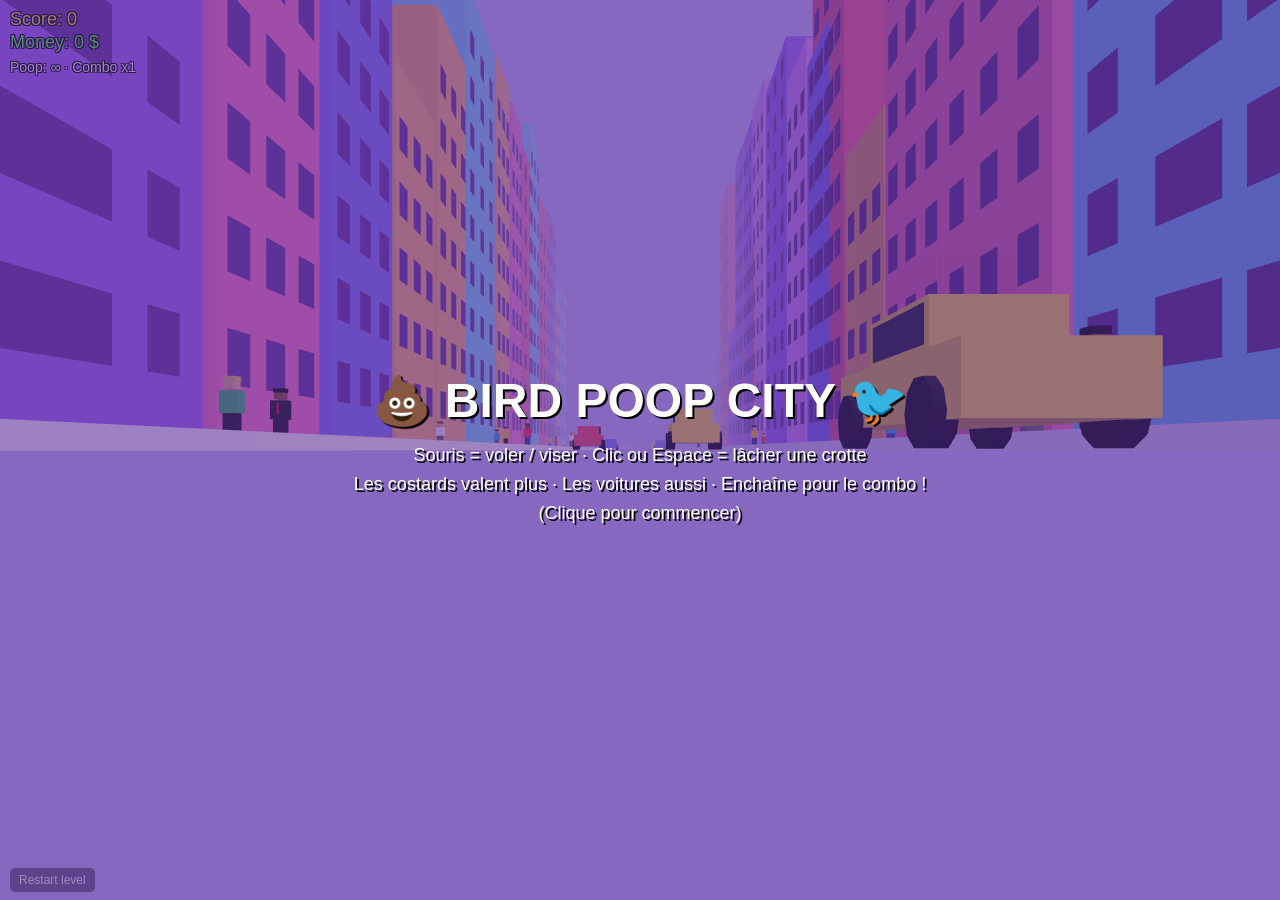
==== bird-poop-city.html @ eb7facf9 "Add single-file standalone version of the bird poop game Co-Authored-By: Claude Sonnet 5.5 <noreply@" ====
<!doctype html>
<html lang="fr">
<head>
<meta charset="utf-8">
<meta name="viewport" content="width=device-width,initial-scale=1">
<title>Bird Poop City</title>
<style>
  html,body{margin:0;height:100%;overflow:hidden;background:#b9a4f5;font-family:Arial Black,Arial,sans-serif;user-select:none}
  canvas{display:block;cursor:crosshair}
  #hud{position:fixed;left:10px;top:8px;font-size:18px;line-height:1.3;color:#ffe94d;text-shadow:1px 1px 0 #000,-1px -1px 0 #000,1px -1px 0 #000,-1px 1px 0 #000;pointer-events:none}
  #hud .m{color:#5dff5d}
  #hud .c{color:#fff;font-size:14px}
  #restart{position:fixed;left:10px;bottom:8px;font-size:12px;color:#fff;background:rgba(0,0,0,.45);border:0;padding:5px 9px;border-radius:5px;cursor:pointer}
  #msg{position:fixed;inset:0;display:flex;flex-direction:column;align-items:center;justify-content:center;color:#fff;text-align:center;text-shadow:2px 2px 0 #000;background:rgba(80,40,140,.55);cursor:pointer}
  #msg h1{font-size:48px;margin:0 0 12px}
  #msg p{font-size:18px;margin:4px}
  .pop{position:fixed;pointer-events:none;font-size:22px;color:#ffe94d;text-shadow:1px 1px 0 #000,-1px -1px 0 #000;animation:up 1s forwards}
  @keyframes up{to{transform:translateY(-60px);opacity:0}}
</style>
</head>
<body>
<div id="hud">Score: <span id="score">0</span><br><span class="m">Money: <span id="money">0</span> $</span><br><span class="c">Poop: <span id="ammo">∞</span> · Combo x<span id="combo">1</span></span></div>
<button id="restart">Restart level</button>
<div id="msg"><h1>💩 BIRD POOP CITY 🐦</h1>
<p>Souris = voler / viser · Clic ou Espace = lâcher une crotte</p>
<p>Les costards valent plus · Les voitures aussi · Enchaîne pour le combo !</p>
<p>(Clique pour commencer)</p></div>
<script>/**
 * @license
 * Copyright 2010-2023 Three.js Authors
 * SPDX-License-Identifier: MIT
 */
!function(t,e){"object"==typeof exports&&"undefined"!=typeof module?e(exports):"function"==typeof define&&define.amd?define(["exports"],e):e((t="undefined"!=typeof globalThis?globalThis:t||self).THREE={})}(this,(function(t){"use strict";const e="149",i=100,n=300,r=301,s=302,a=303,o=304,l=306,c=1e3,h=1001,u=1002,d=1003,p=1004,m=1005,f=1006,g=1007,v=1008,x=1009,_=1012,y=1014,M=1015,b=1016,S=1020,w=1023,T=1026,A=1027,E=33776,C=33777,L=33778,R=33779,P=35840,I=35841,D=35842,N=35843,O=37492,z=37496,U=37808,B=37809,F=37810,k=37811,G=37812,V=37813,H=37814,W=37815,j=37816,q=37817,X=37818,Y=37819,Z=37820,J=37821,K=36492,$=36284,Q=36285,tt=36286,et=2300,it=2301,nt=2302,rt=2400,st=2401,at=2402,ot=2500,lt=2501,ct=3e3,ht=3001,ut="srgb",dt="srgb-linear",pt=7680,mt=35044,ft="300 es",gt=1035;class vt{addEventListener(t,e){void 0===this._listeners&&(this._listeners={});const i=this._listeners;void 0===i[t]&&(i[t]=[]),-1===i[t].indexOf(e)&&i[t].push(e)}hasEventListener(t,e){if(void 0===this._listeners)return!1;const i=this._listeners;return void 0!==i[t]&&-1!==i[t].indexOf(e)}removeEventListener(t,e){if(void 0===this._listeners)return;const i=this._listeners[t];if(void 0!==i){const t=i.indexOf(e);-1!==t&&i.splice(t,1)}}dispatchEvent(t){if(void 0===this._listeners)return;const e=this._listeners[t.type];if(void 0!==e){t.target=this;const i=e.slice(0);for(let e=0,n=i.length;e<n;e++)i[e].call(this,t);t.target=null}}}const xt=["00","01","02","03","04","05","06","07","08","09","0a","0b","0c","0d","0e","0f","10","11","12","13","14","15","16","17","18","19","1a","1b","1c","1d","1e","1f","20","21","22","23","24","25","26","27","28","29","2a","2b","2c","2d","2e","2f","30","31","32","33","34","35","36","37","38","39","3a","3b","3c","3d","3e","3f","40","41","42","43","44","45","46","47","48","49","4a","4b","4c","4d","4e","4f","50","51","52","53","54","55","56","57","58","59","5a","5b","5c","5d","5e","5f","60","61","62","63","64","65","66","67","68","69","6a","6b","6c","6d","6e","6f","70","71","72","73","74","75","76","77","78","79","7a","7b","7c","7d","7e","7f","80","81","82","83","84","85","86","87","88","89","8a","8b","8c","8d","8e","8f","90","91","92","93","94","95","96","97","98","99","9a","9b","9c","9d","9e","9f","a0","a1","a2","a3","a4","a5","a6","a7","a8","a9","aa","ab","ac","ad","ae","af","b0","b1","b2","b3","b4","b5","b6","b7","b8","b9","ba","bb","bc","bd","be","bf","c0","c1","c2","c3","c4","c5","c6","c7","c8","c9","ca","cb","cc","cd","ce","cf","d0","d1","d2","d3","d4","d5","d6","d7","d8","d9","da","db","dc","dd","de","df","e0","e1","e2","e3","e4","e5","e6","e7","e8","e9","ea","eb","ec","ed","ee","ef","f0","f1","f2","f3","f4","f5","f6","f7","f8","f9","fa","fb","fc","fd","fe","ff"];let _t=1234567;const yt=Math.PI/180,Mt=180/Math.PI;function bt(){const t=4294967295*Math.random()|0,e=4294967295*Math.random()|0,i=4294967295*Math.random()|0,n=4294967295*Math.random()|0;return(xt[255&t]+xt[t>>8&255]+xt[t>>16&255]+xt[t>>24&255]+"-"+xt[255&e]+xt[e>>8&255]+"-"+xt[e>>16&15|64]+xt[e>>24&255]+"-"+xt[63&i|128]+xt[i>>8&255]+"-"+xt[i>>16&255]+xt[i>>24&255]+xt[255&n]+xt[n>>8&255]+xt[n>>16&255]+xt[n>>24&255]).toLowerCase()}function St(t,e,i){return Math.max(e,Math.min(i,t))}function wt(t,e){return(t%e+e)%e}function Tt(t,e,i){return(1-i)*t+i*e}function At(t){return 0==(t&t-1)&&0!==t}function Et(t){return Math.pow(2,Math.ceil(Math.log(t)/Math.LN2))}function Ct(t){return Math.pow(2,Math.floor(Math.log(t)/Math.LN2))}function Lt(t,e){switch(e.constructor){case Float32Array:return t;case Uint16Array:return t/65535;case Uint8Array:return t/255;case Int16Array:return Math.max(t/32767,-1);case Int8Array:return Math.max(t/127,-1);default:throw new Error("Invalid component type.")}}function Rt(t,e){switch(e.constructor){case Float32Array:return t;case Uint16Array:return Math.round(65535*t);case Uint8Array:return Math.round(255*t);case Int16Array:return Math.round(32767*t);case Int8Array:return Math.round(127*t);default:throw new Error("Invalid component type.")}}var Pt=Object.freeze({__proto__:null,DEG2RAD:yt,RAD2DEG:Mt,ceilPowerOfTwo:Et,clamp:St,damp:function(t,e,i,n){return Tt(t,e,1-Math.exp(-i*n))},degToRad:function(t){return t*yt},denormalize:Lt,euclideanModulo:wt,floorPowerOfTwo:Ct,generateUUID:bt,inverseLerp:function(t,e,i){return t!==e?(i-t)/(e-t):0},isPowerOfTwo:At,lerp:Tt,mapLinear:function(t,e,i,n,r){return n+(t-e)*(r-n)/(i-e)},normalize:Rt,pingpong:function(t,e=1){return e-Math.abs(wt(t,2*e)-e)},radToDeg:function(t){return t*Mt},randFloat:function(t,e){return t+Math.random()*(e-t)},randFloatSpread:function(t){return t*(.5-Math.random())},randInt:function(t,e){return t+Math.floor(Math.random()*(e-t+1))},seededRandom:function(t){void 0!==t&&(_t=t);let e=_t+=1831565813;return e=Math.imul(e^e>>>15,1|e),e^=e+Math.imul(e^e>>>7,61|e),((e^e>>>14)>>>0)/4294967296},setQuaternionFromProperEuler:function(t,e,i,n,r){const s=Math.cos,a=Math.sin,o=s(i/2),l=a(i/2),c=s((e+n)/2),h=a((e+n)/2),u=s((e-n)/2),d=a((e-n)/2),p=s((n-e)/2),m=a((n-e)/2);switch(r){case"XYX":t.set(o*h,l*u,l*d,o*c);break;case"YZY":t.set(l*d,o*h,l*u,o*c);break;case"ZXZ":t.set(l*u,l*d,o*h,o*c);break;case"XZX":t.set(o*h,l*m,l*p,o*c);break;case"YXY":t.set(l*p,o*h,l*m,o*c);break;case"ZYZ":t.set(l*m,l*p,o*h,o*c);break;default:console.warn("THREE.MathUtils: .setQuaternionFromProperEuler() encountered an unknown order: "+r)}},smootherstep:function(t,e,i){return t<=e?0:t>=i?1:(t=(t-e)/(i-e))*t*t*(t*(6*t-15)+10)},smoothstep:function(t,e,i){return t<=e?0:t>=i?1:(t=(t-e)/(i-e))*t*(3-2*t)}});class It{constructor(t=0,e=0){It.prototype.isVector2=!0,this.x=t,this.y=e}get width(){return this.x}set width(t){this.x=t}get height(){return this.y}set height(t){this.y=t}set(t,e){return this.x=t,this.y=e,this}setScalar(t){return this.x=t,this.y=t,this}setX(t){return this.x=t,this}setY(t){return this.y=t,this}setComponent(t,e){switch(t){case 0:this.x=e;break;case 1:this.y=e;break;default:throw new Error("index is out of range: "+t)}return this}getComponent(t){switch(t){case 0:return this.x;case 1:return this.y;default:throw new Error("index is out of range: "+t)}}clone(){return new this.constructor(this.x,this.y)}copy(t){return this.x=t.x,this.y=t.y,this}add(t){return this.x+=t.x,this.y+=t.y,this}addScalar(t){return this.x+=t,this.y+=t,this}addVectors(t,e){return this.x=t.x+e.x,this.y=t.y+e.y,this}addScaledVector(t,e){return this.x+=t.x*e,this.y+=t.y*e,this}sub(t){return this.x-=t.x,this.y-=t.y,this}subScalar(t){return this.x-=t,this.y-=t,this}subVectors(t,e){return this.x=t.x-e.x,this.y=t.y-e.y,this}multiply(t){return this.x*=t.x,this.y*=t.y,this}multiplyScalar(t){return this.x*=t,this.y*=t,this}divide(t){return this.x/=t.x,this.y/=t.y,this}divideScalar(t){return this.multiplyScalar(1/t)}applyMatrix3(t){const e=this.x,i=this.y,n=t.elements;return this.x=n[0]*e+n[3]*i+n[6],this.y=n[1]*e+n[4]*i+n[7],this}min(t){return this.x=Math.min(this.x,t.x),this.y=Math.min(this.y,t.y),this}max(t){return this.x=Math.max(this.x,t.x),this.y=Math.max(this.y,t.y),this}clamp(t,e){return this.x=Math.max(t.x,Math.min(e.x,this.x)),this.y=Math.max(t.y,Math.min(e.y,this.y)),this}clampScalar(t,e){return this.x=Math.max(t,Math.min(e,this.x)),this.y=Math.max(t,Math.min(e,this.y)),this}clampLength(t,e){const i=this.length();return this.divideScalar(i||1).multiplyScalar(Math.max(t,Math.min(e,i)))}floor(){return this.x=Math.floor(this.x),this.y=Math.floor(this.y),this}ceil(){return this.x=Math.ceil(this.x),this.y=Math.ceil(this.y),this}round(){return this.x=Math.round(this.x),this.y=Math.round(this.y),this}roundToZero(){return this.x=this.x<0?Math.ceil(this.x):Math.floor(this.x),this.y=this.y<0?Math.ceil(this.y):Math.floor(this.y),this}negate(){return this.x=-this.x,this.y=-this.y,this}dot(t){return this.x*t.x+this.y*t.y}cross(t){return this.x*t.y-this.y*t.x}lengthSq(){return this.x*this.x+this.y*this.y}length(){return Math.sqrt(this.x*this.x+this.y*this.y)}manhattanLength(){return Math.abs(this.x)+Math.abs(this.y)}normalize(){return this.divideScalar(this.length()||1)}angle(){return Math.atan2(-this.y,-this.x)+Math.PI}distanceTo(t){return Math.sqrt(this.distanceToSquared(t))}distanceToSquared(t){const e=this.x-t.x,i=this.y-t.y;return e*e+i*i}manhattanDistanceTo(t){return Math.abs(this.x-t.x)+Math.abs(this.y-t.y)}setLength(t){return this.normalize().multiplyScalar(t)}lerp(t,e){return this.x+=(t.x-this.x)*e,this.y+=(t.y-this.y)*e,this}lerpVectors(t,e,i){return this.x=t.x+(e.x-t.x)*i,this.y=t.y+(e.y-t.y)*i,this}equals(t){return t.x===this.x&&t.y===this.y}fromArray(t,e=0){return this.x=t[e],this.y=t[e+1],this}toArray(t=[],e=0){return t[e]=this.x,t[e+1]=this.y,t}fromBufferAttribute(t,e){return this.x=t.getX(e),this.y=t.getY(e),this}rotateAround(t,e){const i=Math.cos(e),n=Math.sin(e),r=this.x-t.x,s=this.y-t.y;return this.x=r*i-s*n+t.x,this.y=r*n+s*i+t.y,this}random(){return this.x=Math.random(),this.y=Math.random(),this}*[Symbol.iterator](){yield this.x,yield this.y}}class Dt{constructor(){Dt.prototype.isMatrix3=!0,this.elements=[1,0,0,0,1,0,0,0,1]}set(t,e,i,n,r,s,a,o,l){const c=this.elements;return c[0]=t,c[1]=n,c[2]=a,c[3]=e,c[4]=r,c[5]=o,c[6]=i,c[7]=s,c[8]=l,this}identity(){return this.set(1,0,0,0,1,0,0,0,1),this}copy(t){const e=this.elements,i=t.elements;return e[0]=i[0],e[1]=i[1],e[2]=i[2],e[3]=i[3],e[4]=i[4],e[5]=i[5],e[6]=i[6],e[7]=i[7],e[8]=i[8],this}extractBasis(t,e,i){return t.setFromMatrix3Column(this,0),e.setFromMatrix3Column(this,1),i.setFromMatrix3Column(this,2),this}setFromMatrix4(t){const e=t.elements;return this.set(e[0],e[4],e[8],e[1],e[5],e[9],e[2],e[6],e[10]),this}multiply(t){return this.multiplyMatrices(this,t)}premultiply(t){return this.multiplyMatrices(t,this)}multiplyMatrices(t,e){const i=t.elements,n=e.elements,r=this.elements,s=i[0],a=i[3],o=i[6],l=i[1],c=i[4],h=i[7],u=i[2],d=i[5],p=i[8],m=n[0],f=n[3],g=n[6],v=n[1],x=n[4],_=n[7],y=n[2],M=n[5],b=n[8];return r[0]=s*m+a*v+o*y,r[3]=s*f+a*x+o*M,r[6]=s*g+a*_+o*b,r[1]=l*m+c*v+h*y,r[4]=l*f+c*x+h*M,r[7]=l*g+c*_+h*b,r[2]=u*m+d*v+p*y,r[5]=u*f+d*x+p*M,r[8]=u*g+d*_+p*b,this}multiplyScalar(t){const e=this.elements;return e[0]*=t,e[3]*=t,e[6]*=t,e[1]*=t,e[4]*=t,e[7]*=t,e[2]*=t,e[5]*=t,e[8]*=t,this}determinant(){const t=this.elements,e=t[0],i=t[1],n=t[2],r=t[3],s=t[4],a=t[5],o=t[6],l=t[7],c=t[8];return e*s*c-e*a*l-i*r*c+i*a*o+n*r*l-n*s*o}invert(){const t=this.elements,e=t[0],i=t[1],n=t[2],r=t[3],s=t[4],a=t[5],o=t[6],l=t[7],c=t[8],h=c*s-a*l,u=a*o-c*r,d=l*r-s*o,p=e*h+i*u+n*d;if(0===p)return this.set(0,0,0,0,0,0,0,0,0);const m=1/p;return t[0]=h*m,t[1]=(n*l-c*i)*m,t[2]=(a*i-n*s)*m,t[3]=u*m,t[4]=(c*e-n*o)*m,t[5]=(n*r-a*e)*m,t[6]=d*m,t[7]=(i*o-l*e)*m,t[8]=(s*e-i*r)*m,this}transpose(){let t;const e=this.elements;return t=e[1],e[1]=e[3],e[3]=t,t=e[2],e[2]=e[6],e[6]=t,t=e[5],e[5]=e[7],e[7]=t,this}getNormalMatrix(t){return this.setFromMatrix4(t).invert().transpose()}transposeIntoArray(t){const e=this.elements;return t[0]=e[0],t[1]=e[3],t[2]=e[6],t[3]=e[1],t[4]=e[4],t[5]=e[7],t[6]=e[2],t[7]=e[5],t[8]=e[8],this}setUvTransform(t,e,i,n,r,s,a){const o=Math.cos(r),l=Math.sin(r);return this.set(i*o,i*l,-i*(o*s+l*a)+s+t,-n*l,n*o,-n*(-l*s+o*a)+a+e,0,0,1),this}scale(t,e){return this.premultiply(Nt.makeScale(t,e)),this}rotate(t){return this.premultiply(Nt.makeRotation(-t)),this}translate(t,e){return this.premultiply(Nt.makeTranslation(t,e)),this}makeTranslation(t,e){return this.set(1,0,t,0,1,e,0,0,1),this}makeRotation(t){const e=Math.cos(t),i=Math.sin(t);return this.set(e,-i,0,i,e,0,0,0,1),this}makeScale(t,e){return this.set(t,0,0,0,e,0,0,0,1),this}equals(t){const e=this.elements,i=t.elements;for(let t=0;t<9;t++)if(e[t]!==i[t])return!1;return!0}fromArray(t,e=0){for(let i=0;i<9;i++)this.elements[i]=t[i+e];return this}toArray(t=[],e=0){const i=this.elements;return t[e]=i[0],t[e+1]=i[1],t[e+2]=i[2],t[e+3]=i[3],t[e+4]=i[4],t[e+5]=i[5],t[e+6]=i[6],t[e+7]=i[7],t[e+8]=i[8],t}clone(){return(new this.constructor).fromArray(this.elements)}}const Nt=new Dt;function Ot(t){for(let e=t.length-1;e>=0;--e)if(t[e]>=65535)return!0;return!1}const zt={Int8Array:Int8Array,Uint8Array:Uint8Array,Uint8ClampedArray:Uint8ClampedArray,Int16Array:Int16Array,Uint16Array:Uint16Array,Int32Array:Int32Array,Uint32Array:Uint32Array,Float32Array:Float32Array,Float64Array:Float64Array};function Ut(t,e){return new zt[t](e)}function Bt(t){return document.createElementNS("http://www.w3.org/1999/xhtml",t)}function Ft(t){return t<.04045?.0773993808*t:Math.pow(.9478672986*t+.0521327014,2.4)}function kt(t){return t<.0031308?12.92*t:1.055*Math.pow(t,.41666)-.055}const Gt={[ut]:{[dt]:Ft},[dt]:{[ut]:kt}},Vt={legacyMode:!0,get workingColorSpace(){return dt},set workingColorSpace(t){console.warn("THREE.ColorManagement: .workingColorSpace is readonly.")},convert:function(t,e,i){if(this.legacyMode||e===i||!e||!i)return t;if(Gt[e]&&void 0!==Gt[e][i]){const n=Gt[e][i];return t.r=n(t.r),t.g=n(t.g),t.b=n(t.b),t}throw new Error("Unsupported color space conversion.")},fromWorkingColorSpace:function(t,e){return this.convert(t,this.workingColorSpace,e)},toWorkingColorSpace:function(t,e){return this.convert(t,e,this.workingColorSpace)}},Ht={aliceblue:15792383,antiquewhite:16444375,aqua:65535,aquamarine:8388564,azure:15794175,beige:16119260,bisque:16770244,black:0,blanchedalmond:16772045,blue:255,blueviolet:9055202,brown:10824234,burlywood:14596231,cadetblue:6266528,chartreuse:8388352,chocolate:13789470,coral:16744272,cornflowerblue:6591981,cornsilk:16775388,crimson:14423100,cyan:65535,darkblue:139,darkcyan:35723,darkgoldenrod:12092939,darkgray:11119017,darkgreen:25600,darkgrey:11119017,darkkhaki:12433259,darkmagenta:9109643,darkolivegreen:5597999,darkorange:16747520,darkorchid:10040012,darkred:9109504,darksalmon:15308410,darkseagreen:9419919,darkslateblue:4734347,darkslategray:3100495,darkslategrey:3100495,darkturquoise:52945,darkviolet:9699539,deeppink:16716947,deepskyblue:49151,dimgray:6908265,dimgrey:6908265,dodgerblue:2003199,firebrick:11674146,floralwhite:16775920,forestgreen:2263842,fuchsia:16711935,gainsboro:14474460,ghostwhite:16316671,gold:16766720,goldenrod:14329120,gray:8421504,green:32768,greenyellow:11403055,grey:8421504,honeydew:15794160,hotpink:16738740,indianred:13458524,indigo:4915330,ivory:16777200,khaki:15787660,lavender:15132410,lavenderblush:16773365,lawngreen:8190976,lemonchiffon:16775885,lightblue:11393254,lightcoral:15761536,lightcyan:14745599,lightgoldenrodyellow:16448210,lightgray:13882323,lightgreen:9498256,lightgrey:13882323,lightpink:16758465,lightsalmon:16752762,lightseagreen:2142890,lightskyblue:8900346,lightslategray:7833753,lightslategrey:7833753,lightsteelblue:11584734,lightyellow:16777184,lime:65280,limegreen:3329330,linen:16445670,magenta:16711935,maroon:8388608,mediumaquamarine:6737322,mediumblue:205,mediumorchid:12211667,mediumpurple:9662683,mediumseagreen:3978097,mediumslateblue:8087790,mediumspringgreen:64154,mediumturquoise:4772300,mediumvioletred:13047173,midnightblue:1644912,mintcream:16121850,mistyrose:16770273,moccasin:16770229,navajowhite:16768685,navy:128,oldlace:16643558,olive:8421376,olivedrab:7048739,orange:16753920,orangered:16729344,orchid:14315734,palegoldenrod:15657130,palegreen:10025880,paleturquoise:11529966,palevioletred:14381203,papayawhip:16773077,peachpuff:16767673,peru:13468991,pink:16761035,plum:14524637,powderblue:11591910,purple:8388736,rebeccapurple:6697881,red:16711680,rosybrown:12357519,royalblue:4286945,saddlebrown:9127187,salmon:16416882,sandybrown:16032864,seagreen:3050327,seashell:16774638,sienna:10506797,silver:12632256,skyblue:8900331,slateblue:6970061,slategray:7372944,slategrey:7372944,snow:16775930,springgreen:65407,steelblue:4620980,tan:13808780,teal:32896,thistle:14204888,tomato:16737095,turquoise:4251856,violet:15631086,wheat:16113331,white:16777215,whitesmoke:16119285,yellow:16776960,yellowgreen:10145074},Wt={r:0,g:0,b:0},jt={h:0,s:0,l:0},qt={h:0,s:0,l:0};function Xt(t,e,i){return i<0&&(i+=1),i>1&&(i-=1),i<1/6?t+6*(e-t)*i:i<.5?e:i<2/3?t+6*(e-t)*(2/3-i):t}function Yt(t,e){return e.r=t.r,e.g=t.g,e.b=t.b,e}class Zt{constructor(t,e,i){return this.isColor=!0,this.r=1,this.g=1,this.b=1,void 0===e&&void 0===i?this.set(t):this.setRGB(t,e,i)}set(t){return t&&t.isColor?this.copy(t):"number"==typeof t?this.setHex(t):"string"==typeof t&&this.setStyle(t),this}setScalar(t){return this.r=t,this.g=t,this.b=t,this}setHex(t,e=ut){return t=Math.floor(t),this.r=(t>>16&255)/255,this.g=(t>>8&255)/255,this.b=(255&t)/255,Vt.toWorkingColorSpace(this,e),this}setRGB(t,e,i,n=Vt.workingColorSpace){return this.r=t,this.g=e,this.b=i,Vt.toWorkingColorSpace(this,n),this}setHSL(t,e,i,n=Vt.workingColorSpace){if(t=wt(t,1),e=St(e,0,1),i=St(i,0,1),0===e)this.r=this.g=this.b=i;else{const n=i<=.5?i*(1+e):i+e-i*e,r=2*i-n;this.r=Xt(r,n,t+1/3),this.g=Xt(r,n,t),this.b=Xt(r,n,t-1/3)}return Vt.toWorkingColorSpace(this,n),this}setStyle(t,e=ut){function i(e){void 0!==e&&parseFloat(e)<1&&console.warn("THREE.Color: Alpha component of "+t+" will be ignored.")}let n;if(n=/^((?:rgb|hsl)a?)\(([^\)]*)\)/.exec(t)){let t;const r=n[1],s=n[2];switch(r){case"rgb":case"rgba":if(t=/^\s*(\d+)\s*,\s*(\d+)\s*,\s*(\d+)\s*(?:,\s*(\d*\.?\d+)\s*)?$/.exec(s))return this.r=Math.min(255,parseInt(t[1],10))/255,this.g=Math.min(255,parseInt(t[2],10))/255,this.b=Math.min(255,parseInt(t[3],10))/255,Vt.toWorkingColorSpace(this,e),i(t[4]),this;if(t=/^\s*(\d+)\%\s*,\s*(\d+)\%\s*,\s*(\d+)\%\s*(?:,\s*(\d*\.?\d+)\s*)?$/.exec(s))return this.r=Math.min(100,parseInt(t[1],10))/100,this.g=Math.min(100,parseInt(t[2],10))/100,this.b=Math.min(100,parseInt(t[3],10))/100,Vt.toWorkingColorSpace(this,e),i(t[4]),this;break;case"hsl":case"hsla":if(t=/^\s*(\d*\.?\d+)\s*,\s*(\d*\.?\d+)\%\s*,\s*(\d*\.?\d+)\%\s*(?:,\s*(\d*\.?\d+)\s*)?$/.exec(s)){const n=parseFloat(t[1])/360,r=parseFloat(t[2])/100,s=parseFloat(t[3])/100;return i(t[4]),this.setHSL(n,r,s,e)}}}else if(n=/^\#([A-Fa-f\d]+)$/.exec(t)){const t=n[1],i=t.length;if(3===i)return this.r=parseInt(t.charAt(0)+t.charAt(0),16)/255,this.g=parseInt(t.charAt(1)+t.charAt(1),16)/255,this.b=parseInt(t.charAt(2)+t.charAt(2),16)/255,Vt.toWorkingColorSpace(this,e),this;if(6===i)return this.r=parseInt(t.charAt(0)+t.charAt(1),16)/255,this.g=parseInt(t.charAt(2)+t.charAt(3),16)/255,this.b=parseInt(t.charAt(4)+t.charAt(5),16)/255,Vt.toWorkingColorSpace(this,e),this}return t&&t.length>0?this.setColorName(t,e):this}setColorName(t,e=ut){const i=Ht[t.toLowerCase()];return void 0!==i?this.setHex(i,e):console.warn("THREE.Color: Unknown color "+t),this}clone(){return new this.constructor(this.r,this.g,this.b)}copy(t){return this.r=t.r,this.g=t.g,this.b=t.b,this}copySRGBToLinear(t){return this.r=Ft(t.r),this.g=Ft(t.g),this.b=Ft(t.b),this}copyLinearToSRGB(t){return this.r=kt(t.r),this.g=kt(t.g),this.b=kt(t.b),this}convertSRGBToLinear(){return this.copySRGBToLinear(this),this}convertLinearToSRGB(){return this.copyLinearToSRGB(this),this}getHex(t=ut){return Vt.fromWorkingColorSpace(Yt(this,Wt),t),St(255*Wt.r,0,255)<<16^St(255*Wt.g,0,255)<<8^St(255*Wt.b,0,255)<<0}getHexString(t=ut){return("000000"+this.getHex(t).toString(16)).slice(-6)}getHSL(t,e=Vt.workingColorSpace){Vt.fromWorkingColorSpace(Yt(this,Wt),e);const i=Wt.r,n=Wt.g,r=Wt.b,s=Math.max(i,n,r),a=Math.min(i,n,r);let o,l;const c=(a+s)/2;if(a===s)o=0,l=0;else{const t=s-a;switch(l=c<=.5?t/(s+a):t/(2-s-a),s){case i:o=(n-r)/t+(n<r?6:0);break;case n:o=(r-i)/t+2;break;case r:o=(i-n)/t+4}o/=6}return t.h=o,t.s=l,t.l=c,t}getRGB(t,e=Vt.workingColorSpace){return Vt.fromWorkingColorSpace(Yt(this,Wt),e),t.r=Wt.r,t.g=Wt.g,t.b=Wt.b,t}getStyle(t=ut){return Vt.fromWorkingColorSpace(Yt(this,Wt),t),t!==ut?`color(${t} ${Wt.r} ${Wt.g} ${Wt.b})`:`rgb(${255*Wt.r|0},${255*Wt.g|0},${255*Wt.b|0})`}offsetHSL(t,e,i){return this.getHSL(jt),jt.h+=t,jt.s+=e,jt.l+=i,this.setHSL(jt.h,jt.s,jt.l),this}add(t){return this.r+=t.r,this.g+=t.g,this.b+=t.b,this}addColors(t,e){return this.r=t.r+e.r,this.g=t.g+e.g,this.b=t.b+e.b,this}addScalar(t){return this.r+=t,this.g+=t,this.b+=t,this}sub(t){return this.r=Math.max(0,this.r-t.r),this.g=Math.max(0,this.g-t.g),this.b=Math.max(0,this.b-t.b),this}multiply(t){return this.r*=t.r,this.g*=t.g,this.b*=t.b,this}multiplyScalar(t){return this.r*=t,this.g*=t,this.b*=t,this}lerp(t,e){return this.r+=(t.r-this.r)*e,this.g+=(t.g-this.g)*e,this.b+=(t.b-this.b)*e,this}lerpColors(t,e,i){return this.r=t.r+(e.r-t.r)*i,this.g=t.g+(e.g-t.g)*i,this.b=t.b+(e.b-t.b)*i,this}lerpHSL(t,e){this.getHSL(jt),t.getHSL(qt);const i=Tt(jt.h,qt.h,e),n=Tt(jt.s,qt.s,e),r=Tt(jt.l,qt.l,e);return this.setHSL(i,n,r),this}equals(t){return t.r===this.r&&t.g===this.g&&t.b===this.b}fromArray(t,e=0){return this.r=t[e],this.g=t[e+1],this.b=t[e+2],this}toArray(t=[],e=0){return t[e]=this.r,t[e+1]=this.g,t[e+2]=this.b,t}fromBufferAttribute(t,e){return this.r=t.getX(e),this.g=t.getY(e),this.b=t.getZ(e),this}toJSON(){return this.getHex()}*[Symbol.iterator](){yield this.r,yield this.g,yield this.b}}let Jt;Zt.NAMES=Ht;class Kt{static getDataURL(t){if(/^data:/i.test(t.src))return t.src;if("undefined"==typeof HTMLCanvasElement)return t.src;let e;if(t instanceof HTMLCanvasElement)e=t;else{void 0===Jt&&(Jt=Bt("canvas")),Jt.width=t.width,Jt.height=t.height;const i=Jt.getContext("2d");t instanceof ImageData?i.putImageData(t,0,0):i.drawImage(t,0,0,t.width,t.height),e=Jt}return e.width>2048||e.height>2048?(console.warn("THREE.ImageUtils.getDataURL: Image converted to jpg for performance reasons",t),e.toDataURL("image/jpeg",.6)):e.toDataURL("image/png")}static sRGBToLinear(t){if("undefined"!=typeof HTMLImageElement&&t instanceof HTMLImageElement||"undefined"!=typeof HTMLCanvasElement&&t instanceof HTMLCanvasElement||"undefined"!=typeof ImageBitmap&&t instanceof ImageBitmap){const e=Bt("canvas");e.width=t.width,e.height=t.height;const i=e.getContext("2d");i.drawImage(t,0,0,t.width,t.height);const n=i.getImageData(0,0,t.width,t.height),r=n.data;for(let t=0;t<r.length;t++)r[t]=255*Ft(r[t]/255);return i.putImageData(n,0,0),e}if(t.data){const e=t.data.slice(0);for(let t=0;t<e.length;t++)e instanceof Uint8Array||e instanceof Uint8ClampedArray?e[t]=Math.floor(255*Ft(e[t]/255)):e[t]=Ft(e[t]);return{data:e,width:t.width,height:t.height}}return console.warn("THREE.ImageUtils.sRGBToLinear(): Unsupported image type. No color space conversion applied."),t}}class $t{constructor(t=null){this.isSource=!0,this.uuid=bt(),this.data=t,this.version=0}set needsUpdate(t){!0===t&&this.version++}toJSON(t){const e=void 0===t||"string"==typeof t;if(!e&&void 0!==t.images[this.uuid])return t.images[this.uuid];const i={uuid:this.uuid,url:""},n=this.data;if(null!==n){let t;if(Array.isArray(n)){t=[];for(let e=0,i=n.length;e<i;e++)n[e].isDataTexture?t.push(Qt(n[e].image)):t.push(Qt(n[e]))}else t=Qt(n);i.url=t}return e||(t.images[this.uuid]=i),i}}function Qt(t){return"undefined"!=typeof HTMLImageElement&&t instanceof HTMLImageElement||"undefined"!=typeof HTMLCanvasElement&&t instanceof HTMLCanvasElement||"undefined"!=typeof ImageBitmap&&t instanceof ImageBitmap?Kt.getDataURL(t):t.data?{data:Array.from(t.data),width:t.width,height:t.height,type:t.data.constructor.name}:(console.warn("THREE.Texture: Unable to serialize Texture."),{})}let te=0;class ee extends vt{constructor(t=ee.DEFAULT_IMAGE,e=ee.DEFAULT_MAPPING,i=1001,n=1001,r=1006,s=1008,a=1023,o=1009,l=ee.DEFAULT_ANISOTROPY,c=3e3){super(),this.isTexture=!0,Object.defineProperty(this,"id",{value:te++}),this.uuid=bt(),this.name="",this.source=new $t(t),this.mipmaps=[],this.mapping=e,this.wrapS=i,this.wrapT=n,this.magFilter=r,this.minFilter=s,this.anisotropy=l,this.format=a,this.internalFormat=null,this.type=o,this.offset=new It(0,0),this.repeat=new It(1,1),this.center=new It(0,0),this.rotation=0,this.matrixAutoUpdate=!0,this.matrix=new Dt,this.generateMipmaps=!0,this.premultiplyAlpha=!1,this.flipY=!0,this.unpackAlignment=4,this.encoding=c,this.userData={},this.version=0,this.onUpdate=null,this.isRenderTargetTexture=!1,this.needsPMREMUpdate=!1}get image(){return this.source.data}set image(t){this.source.data=t}updateMatrix(){this.matrix.setUvTransform(this.offset.x,this.offset.y,this.repeat.x,this.repeat.y,this.rotation,this.center.x,this.center.y)}clone(){return(new this.constructor).copy(this)}copy(t){return this.name=t.name,this.source=t.source,this.mipmaps=t.mipmaps.slice(0),this.mapping=t.mapping,this.wrapS=t.wrapS,this.wrapT=t.wrapT,this.magFilter=t.magFilter,this.minFilter=t.minFilter,this.anisotropy=t.anisotropy,this.format=t.format,this.internalFormat=t.internalFormat,this.type=t.type,this.offset.copy(t.offset),this.repeat.copy(t.repeat),this.center.copy(t.center),this.rotation=t.rotation,this.matrixAutoUpdate=t.matrixAutoUpdate,this.matrix.copy(t.matrix),this.generateMipmaps=t.generateMipmaps,this.premultiplyAlpha=t.premultiplyAlpha,this.flipY=t.flipY,this.unpackAlignment=t.unpackAlignment,this.encoding=t.encoding,this.userData=JSON.parse(JSON.stringify(t.userData)),this.needsUpdate=!0,this}toJSON(t){const e=void 0===t||"string"==typeof t;if(!e&&void 0!==t.textures[this.uuid])return t.textures[this.uuid];const i={metadata:{version:4.5,type:"Texture",generator:"Texture.toJSON"},uuid:this.uuid,name:this.name,image:this.source.toJSON(t).uuid,mapping:this.mapping,repeat:[this.repeat.x,this.repeat.y],offset:[this.offset.x,this.offset.y],center:[this.center.x,this.center.y],rotation:this.rotation,wrap:[this.wrapS,this.wrapT],format:this.format,type:this.type,encoding:this.encoding,minFilter:this.minFilter,magFilter:this.magFilter,anisotropy:this.anisotropy,flipY:this.flipY,generateMipmaps:this.generateMipmaps,premultiplyAlpha:this.premultiplyAlpha,unpackAlignment:this.unpackAlignment};return Object.keys(this.userData).length>0&&(i.userData=this.userData),e||(t.textures[this.uuid]=i),i}dispose(){this.dispatchEvent({type:"dispose"})}transformUv(t){if(this.mapping!==n)return t;if(t.applyMatrix3(this.matrix),t.x<0||t.x>1)switch(this.wrapS){case c:t.x=t.x-Math.floor(t.x);break;case h:t.x=t.x<0?0:1;break;case u:1===Math.abs(Math.floor(t.x)%2)?t.x=Math.ceil(t.x)-t.x:t.x=t.x-Math.floor(t.x)}if(t.y<0||t.y>1)switch(this.wrapT){case c:t.y=t.y-Math.floor(t.y);break;case h:t.y=t.y<0?0:1;break;case u:1===Math.abs(Math.floor(t.y)%2)?t.y=Math.ceil(t.y)-t.y:t.y=t.y-Math.floor(t.y)}return this.flipY&&(t.y=1-t.y),t}set needsUpdate(t){!0===t&&(this.version++,this.source.needsUpdate=!0)}}ee.DEFAULT_IMAGE=null,ee.DEFAULT_MAPPING=n,ee.DEFAULT_ANISOTROPY=1;class ie{constructor(t=0,e=0,i=0,n=1){ie.prototype.isVector4=!0,this.x=t,this.y=e,this.z=i,this.w=n}get width(){return this.z}set width(t){this.z=t}get height(){return this.w}set height(t){this.w=t}set(t,e,i,n){return this.x=t,this.y=e,this.z=i,this.w=n,this}setScalar(t){return this.x=t,this.y=t,this.z=t,this.w=t,this}setX(t){return this.x=t,this}setY(t){return this.y=t,this}setZ(t){return this.z=t,this}setW(t){return this.w=t,this}setComponent(t,e){switch(t){case 0:this.x=e;break;case 1:this.y=e;break;case 2:this.z=e;break;case 3:this.w=e;break;default:throw new Error("index is out of range: "+t)}return this}getComponent(t){switch(t){case 0:return this.x;case 1:return this.y;case 2:return this.z;case 3:return this.w;default:throw new Error("index is out of range: "+t)}}clone(){return new this.constructor(this.x,this.y,this.z,this.w)}copy(t){return this.x=t.x,this.y=t.y,this.z=t.z,this.w=void 0!==t.w?t.w:1,this}add(t){return this.x+=t.x,this.y+=t.y,this.z+=t.z,this.w+=t.w,this}addScalar(t){return this.x+=t,this.y+=t,this.z+=t,this.w+=t,this}addVectors(t,e){return this.x=t.x+e.x,this.y=t.y+e.y,this.z=t.z+e.z,this.w=t.w+e.w,this}addScaledVector(t,e){return this.x+=t.x*e,this.y+=t.y*e,this.z+=t.z*e,this.w+=t.w*e,this}sub(t){return this.x-=t.x,this.y-=t.y,this.z-=t.z,this.w-=t.w,this}subScalar(t){return this.x-=t,this.y-=t,this.z-=t,this.w-=t,this}subVectors(t,e){return this.x=t.x-e.x,this.y=t.y-e.y,this.z=t.z-e.z,this.w=t.w-e.w,this}multiply(t){return this.x*=t.x,this.y*=t.y,this.z*=t.z,this.w*=t.w,this}multiplyScalar(t){return this.x*=t,this.y*=t,this.z*=t,this.w*=t,this}applyMatrix4(t){const e=this.x,i=this.y,n=this.z,r=this.w,s=t.elements;return this.x=s[0]*e+s[4]*i+s[8]*n+s[12]*r,this.y=s[1]*e+s[5]*i+s[9]*n+s[13]*r,this.z=s[2]*e+s[6]*i+s[10]*n+s[14]*r,this.w=s[3]*e+s[7]*i+s[11]*n+s[15]*r,this}divideScalar(t){return this.multiplyScalar(1/t)}setAxisAngleFromQuaternion(t){this.w=2*Math.acos(t.w);const e=Math.sqrt(1-t.w*t.w);return e<1e-4?(this.x=1,this.y=0,this.z=0):(this.x=t.x/e,this.y=t.y/e,this.z=t.z/e),this}setAxisAngleFromRotationMatrix(t){let e,i,n,r;const s=.01,a=.1,o=t.elements,l=o[0],c=o[4],h=o[8],u=o[1],d=o[5],p=o[9],m=o[2],f=o[6],g=o[10];if(Math.abs(c-u)<s&&Math.abs(h-m)<s&&Math.abs(p-f)<s){if(Math.abs(c+u)<a&&Math.abs(h+m)<a&&Math.abs(p+f)<a&&Math.abs(l+d+g-3)<a)return this.set(1,0,0,0),this;e=Math.PI;const t=(l+1)/2,o=(d+1)/2,v=(g+1)/2,x=(c+u)/4,_=(h+m)/4,y=(p+f)/4;return t>o&&t>v?t<s?(i=0,n=.707106781,r=.707106781):(i=Math.sqrt(t),n=x/i,r=_/i):o>v?o<s?(i=.707106781,n=0,r=.707106781):(n=Math.sqrt(o),i=x/n,r=y/n):v<s?(i=.707106781,n=.707106781,r=0):(r=Math.sqrt(v),i=_/r,n=y/r),this.set(i,n,r,e),this}let v=Math.sqrt((f-p)*(f-p)+(h-m)*(h-m)+(u-c)*(u-c));return Math.abs(v)<.001&&(v=1),this.x=(f-p)/v,this.y=(h-m)/v,this.z=(u-c)/v,this.w=Math.acos((l+d+g-1)/2),this}min(t){return this.x=Math.min(this.x,t.x),this.y=Math.min(this.y,t.y),this.z=Math.min(this.z,t.z),this.w=Math.min(this.w,t.w),this}max(t){return this.x=Math.max(this.x,t.x),this.y=Math.max(this.y,t.y),this.z=Math.max(this.z,t.z),this.w=Math.max(this.w,t.w),this}clamp(t,e){return this.x=Math.max(t.x,Math.min(e.x,this.x)),this.y=Math.max(t.y,Math.min(e.y,this.y)),this.z=Math.max(t.z,Math.min(e.z,this.z)),this.w=Math.max(t.w,Math.min(e.w,this.w)),this}clampScalar(t,e){return this.x=Math.max(t,Math.min(e,this.x)),this.y=Math.max(t,Math.min(e,this.y)),this.z=Math.max(t,Math.min(e,this.z)),this.w=Math.max(t,Math.min(e,this.w)),this}clampLength(t,e){const i=this.length();return this.divideScalar(i||1).multiplyScalar(Math.max(t,Math.min(e,i)))}floor(){return this.x=Math.floor(this.x),this.y=Math.floor(this.y),this.z=Math.floor(this.z),this.w=Math.floor(this.w),this}ceil(){return this.x=Math.ceil(this.x),this.y=Math.ceil(this.y),this.z=Math.ceil(this.z),this.w=Math.ceil(this.w),this}round(){return this.x=Math.round(this.x),this.y=Math.round(this.y),this.z=Math.round(this.z),this.w=Math.round(this.w),this}roundToZero(){return this.x=this.x<0?Math.ceil(this.x):Math.floor(this.x),this.y=this.y<0?Math.ceil(this.y):Math.floor(this.y),this.z=this.z<0?Math.ceil(this.z):Math.floor(this.z),this.w=this.w<0?Math.ceil(this.w):Math.floor(this.w),this}negate(){return this.x=-this.x,this.y=-this.y,this.z=-this.z,this.w=-this.w,this}dot(t){return this.x*t.x+this.y*t.y+this.z*t.z+this.w*t.w}lengthSq(){return this.x*this.x+this.y*this.y+this.z*this.z+this.w*this.w}length(){return Math.sqrt(this.x*this.x+this.y*this.y+this.z*this.z+this.w*this.w)}manhattanLength(){return Math.abs(this.x)+Math.abs(this.y)+Math.abs(this.z)+Math.abs(this.w)}normalize(){return this.divideScalar(this.length()||1)}setLength(t){return this.normalize().multiplyScalar(t)}lerp(t,e){return this.x+=(t.x-this.x)*e,this.y+=(t.y-this.y)*e,this.z+=(t.z-this.z)*e,this.w+=(t.w-this.w)*e,this}lerpVectors(t,e,i){return this.x=t.x+(e.x-t.x)*i,this.y=t.y+(e.y-t.y)*i,this.z=t.z+(e.z-t.z)*i,this.w=t.w+(e.w-t.w)*i,this}equals(t){return t.x===this.x&&t.y===this.y&&t.z===this.z&&t.w===this.w}fromArray(t,e=0){return this.x=t[e],this.y=t[e+1],this.z=t[e+2],this.w=t[e+3],this}toArray(t=[],e=0){return t[e]=this.x,t[e+1]=this.y,t[e+2]=this.z,t[e+3]=this.w,t}fromBufferAttribute(t,e){return this.x=t.getX(e),this.y=t.getY(e),this.z=t.getZ(e),this.w=t.getW(e),this}random(){return this.x=Math.random(),this.y=Math.random(),this.z=Math.random(),this.w=Math.random(),this}*[Symbol.iterator](){yield this.x,yield this.y,yield this.z,yield this.w}}class ne extends vt{constructor(t=1,e=1,i={}){super(),this.isWebGLRenderTarget=!0,this.width=t,this.height=e,this.depth=1,this.scissor=new ie(0,0,t,e),this.scissorTest=!1,this.viewport=new ie(0,0,t,e);const n={width:t,height:e,depth:1};this.texture=new ee(n,i.mapping,i.wrapS,i.wrapT,i.magFilter,i.minFilter,i.format,i.type,i.anisotropy,i.encoding),this.texture.isRenderTargetTexture=!0,this.texture.flipY=!1,this.texture.generateMipmaps=void 0!==i.generateMipmaps&&i.generateMipmaps,this.texture.internalFormat=void 0!==i.internalFormat?i.internalFormat:null,this.texture.minFilter=void 0!==i.minFilter?i.minFilter:f,this.depthBuffer=void 0===i.depthBuffer||i.depthBuffer,this.stencilBuffer=void 0!==i.stencilBuffer&&i.stencilBuffer,this.depthTexture=void 0!==i.depthTexture?i.depthTexture:null,this.samples=void 0!==i.samples?i.samples:0}setSize(t,e,i=1){this.width===t&&this.height===e&&this.depth===i||(this.width=t,this.height=e,this.depth=i,this.texture.image.width=t,this.texture.image.height=e,this.texture.image.depth=i,this.dispose()),this.viewport.set(0,0,t,e),this.scissor.set(0,0,t,e)}clone(){return(new this.constructor).copy(this)}copy(t){this.width=t.width,this.height=t.height,this.depth=t.depth,this.viewport.copy(t.viewport),this.texture=t.texture.clone(),this.texture.isRenderTargetTexture=!0;const e=Object.assign({},t.texture.image);return this.texture.source=new $t(e),this.depthBuffer=t.depthBuffer,this.stencilBuffer=t.stencilBuffer,null!==t.depthTexture&&(this.depthTexture=t.depthTexture.clone()),this.samples=t.samples,this}dispose(){this.dispatchEvent({type:"dispose"})}}class re extends ee{constructor(t=null,e=1,i=1,n=1){super(null),this.isDataArrayTexture=!0,this.image={data:t,width:e,height:i,depth:n},this.magFilter=d,this.minFilter=d,this.wrapR=h,this.generateMipmaps=!1,this.flipY=!1,this.unpackAlignment=1}}class se extends ee{constructor(t=null,e=1,i=1,n=1){super(null),this.isData3DTexture=!0,this.image={data:t,width:e,height:i,depth:n},this.magFilter=d,this.minFilter=d,this.wrapR=h,this.generateMipmaps=!1,this.flipY=!1,this.unpackAlignment=1}}class ae{constructor(t=0,e=0,i=0,n=1){this.isQuaternion=!0,this._x=t,this._y=e,this._z=i,this._w=n}static slerpFlat(t,e,i,n,r,s,a){let o=i[n+0],l=i[n+1],c=i[n+2],h=i[n+3];const u=r[s+0],d=r[s+1],p=r[s+2],m=r[s+3];if(0===a)return t[e+0]=o,t[e+1]=l,t[e+2]=c,void(t[e+3]=h);if(1===a)return t[e+0]=u,t[e+1]=d,t[e+2]=p,void(t[e+3]=m);if(h!==m||o!==u||l!==d||c!==p){let t=1-a;const e=o*u+l*d+c*p+h*m,i=e>=0?1:-1,n=1-e*e;if(n>Number.EPSILON){const r=Math.sqrt(n),s=Math.atan2(r,e*i);t=Math.sin(t*s)/r,a=Math.sin(a*s)/r}const r=a*i;if(o=o*t+u*r,l=l*t+d*r,c=c*t+p*r,h=h*t+m*r,t===1-a){const t=1/Math.sqrt(o*o+l*l+c*c+h*h);o*=t,l*=t,c*=t,h*=t}}t[e]=o,t[e+1]=l,t[e+2]=c,t[e+3]=h}static multiplyQuaternionsFlat(t,e,i,n,r,s){const a=i[n],o=i[n+1],l=i[n+2],c=i[n+3],h=r[s],u=r[s+1],d=r[s+2],p=r[s+3];return t[e]=a*p+c*h+o*d-l*u,t[e+1]=o*p+c*u+l*h-a*d,t[e+2]=l*p+c*d+a*u-o*h,t[e+3]=c*p-a*h-o*u-l*d,t}get x(){return this._x}set x(t){this._x=t,this._onChangeCallback()}get y(){return this._y}set y(t){this._y=t,this._onChangeCallback()}get z(){return this._z}set z(t){this._z=t,this._onChangeCallback()}get w(){return this._w}set w(t){this._w=t,this._onChangeCallback()}set(t,e,i,n){return this._x=t,this._y=e,this._z=i,this._w=n,this._onChangeCallback(),this}clone(){return new this.constructor(this._x,this._y,this._z,this._w)}copy(t){return this._x=t.x,this._y=t.y,this._z=t.z,this._w=t.w,this._onChangeCallback(),this}setFromEuler(t,e){const i=t._x,n=t._y,r=t._z,s=t._order,a=Math.cos,o=Math.sin,l=a(i/2),c=a(n/2),h=a(r/2),u=o(i/2),d=o(n/2),p=o(r/2);switch(s){case"XYZ":this._x=u*c*h+l*d*p,this._y=l*d*h-u*c*p,this._z=l*c*p+u*d*h,this._w=l*c*h-u*d*p;break;case"YXZ":this._x=u*c*h+l*d*p,this._y=l*d*h-u*c*p,this._z=l*c*p-u*d*h,this._w=l*c*h+u*d*p;break;case"ZXY":this._x=u*c*h-l*d*p,this._y=l*d*h+u*c*p,this._z=l*c*p+u*d*h,this._w=l*c*h-u*d*p;break;case"ZYX":this._x=u*c*h-l*d*p,this._y=l*d*h+u*c*p,this._z=l*c*p-u*d*h,this._w=l*c*h+u*d*p;break;case"YZX":this._x=u*c*h+l*d*p,this._y=l*d*h+u*c*p,this._z=l*c*p-u*d*h,this._w=l*c*h-u*d*p;break;case"XZY":this._x=u*c*h-l*d*p,this._y=l*d*h-u*c*p,this._z=l*c*p+u*d*h,this._w=l*c*h+u*d*p;break;default:console.warn("THREE.Quaternion: .setFromEuler() encountered an unknown order: "+s)}return!1!==e&&this._onChangeCallback(),this}setFromAxisAngle(t,e){const i=e/2,n=Math.sin(i);return this._x=t.x*n,this._y=t.y*n,this._z=t.z*n,this._w=Math.cos(i),this._onChangeCallback(),this}setFromRotationMatrix(t){const e=t.elements,i=e[0],n=e[4],r=e[8],s=e[1],a=e[5],o=e[9],l=e[2],c=e[6],h=e[10],u=i+a+h;if(u>0){const t=.5/Math.sqrt(u+1);this._w=.25/t,this._x=(c-o)*t,this._y=(r-l)*t,this._z=(s-n)*t}else if(i>a&&i>h){const t=2*Math.sqrt(1+i-a-h);this._w=(c-o)/t,this._x=.25*t,this._y=(n+s)/t,this._z=(r+l)/t}else if(a>h){const t=2*Math.sqrt(1+a-i-h);this._w=(r-l)/t,this._x=(n+s)/t,this._y=.25*t,this._z=(o+c)/t}else{const t=2*Math.sqrt(1+h-i-a);this._w=(s-n)/t,this._x=(r+l)/t,this._y=(o+c)/t,this._z=.25*t}return this._onChangeCallback(),this}setFromUnitVectors(t,e){let i=t.dot(e)+1;return i<Number.EPSILON?(i=0,Math.abs(t.x)>Math.abs(t.z)?(this._x=-t.y,this._y=t.x,this._z=0,this._w=i):(this._x=0,this._y=-t.z,this._z=t.y,this._w=i)):(this._x=t.y*e.z-t.z*e.y,this._y=t.z*e.x-t.x*e.z,this._z=t.x*e.y-t.y*e.x,this._w=i),this.normalize()}angleTo(t){return 2*Math.acos(Math.abs(St(this.dot(t),-1,1)))}rotateTowards(t,e){const i=this.angleTo(t);if(0===i)return this;const n=Math.min(1,e/i);return this.slerp(t,n),this}identity(){return this.set(0,0,0,1)}invert(){return this.conjugate()}conjugate(){return this._x*=-1,this._y*=-1,this._z*=-1,this._onChangeCallback(),this}dot(t){return this._x*t._x+this._y*t._y+this._z*t._z+this._w*t._w}lengthSq(){return this._x*this._x+this._y*this._y+this._z*this._z+this._w*this._w}length(){return Math.sqrt(this._x*this._x+this._y*this._y+this._z*this._z+this._w*this._w)}normalize(){let t=this.length();return 0===t?(this._x=0,this._y=0,this._z=0,this._w=1):(t=1/t,this._x=this._x*t,this._y=this._y*t,this._z=this._z*t,this._w=this._w*t),this._onChangeCallback(),this}multiply(t){return this.multiplyQuaternions(this,t)}premultiply(t){return this.multiplyQuaternions(t,this)}multiplyQuaternions(t,e){const i=t._x,n=t._y,r=t._z,s=t._w,a=e._x,o=e._y,l=e._z,c=e._w;return this._x=i*c+s*a+n*l-r*o,this._y=n*c+s*o+r*a-i*l,this._z=r*c+s*l+i*o-n*a,this._w=s*c-i*a-n*o-r*l,this._onChangeCallback(),this}slerp(t,e){if(0===e)return this;if(1===e)return this.copy(t);const i=this._x,n=this._y,r=this._z,s=this._w;let a=s*t._w+i*t._x+n*t._y+r*t._z;if(a<0?(this._w=-t._w,this._x=-t._x,this._y=-t._y,this._z=-t._z,a=-a):this.copy(t),a>=1)return this._w=s,this._x=i,this._y=n,this._z=r,this;const o=1-a*a;if(o<=Number.EPSILON){const t=1-e;return this._w=t*s+e*this._w,this._x=t*i+e*this._x,this._y=t*n+e*this._y,this._z=t*r+e*this._z,this.normalize(),this._onChangeCallback(),this}const l=Math.sqrt(o),c=Math.atan2(l,a),h=Math.sin((1-e)*c)/l,u=Math.sin(e*c)/l;return this._w=s*h+this._w*u,this._x=i*h+this._x*u,this._y=n*h+this._y*u,this._z=r*h+this._z*u,this._onChangeCallback(),this}slerpQuaternions(t,e,i){return this.copy(t).slerp(e,i)}random(){const t=Math.random(),e=Math.sqrt(1-t),i=Math.sqrt(t),n=2*Math.PI*Math.random(),r=2*Math.PI*Math.random();return this.set(e*Math.cos(n),i*Math.sin(r),i*Math.cos(r),e*Math.sin(n))}equals(t){return t._x===this._x&&t._y===this._y&&t._z===this._z&&t._w===this._w}fromArray(t,e=0){return this._x=t[e],this._y=t[e+1],this._z=t[e+2],this._w=t[e+3],this._onChangeCallback(),this}toArray(t=[],e=0){return t[e]=this._x,t[e+1]=this._y,t[e+2]=this._z,t[e+3]=this._w,t}fromBufferAttribute(t,e){return this._x=t.getX(e),this._y=t.getY(e),this._z=t.getZ(e),this._w=t.getW(e),this}_onChange(t){return this._onChangeCallback=t,this}_onChangeCallback(){}*[Symbol.iterator](){yield this._x,yield this._y,yield this._z,yield this._w}}class oe{constructor(t=0,e=0,i=0){oe.prototype.isVector3=!0,this.x=t,this.y=e,this.z=i}set(t,e,i){return void 0===i&&(i=this.z),this.x=t,this.y=e,this.z=i,this}setScalar(t){return this.x=t,this.y=t,this.z=t,this}setX(t){return this.x=t,this}setY(t){return this.y=t,this}setZ(t){return this.z=t,this}setComponent(t,e){switch(t){case 0:this.x=e;break;case 1:this.y=e;break;case 2:this.z=e;break;default:throw new Error("index is out of range: "+t)}return this}getComponent(t){switch(t){case 0:return this.x;case 1:return this.y;case 2:return this.z;default:throw new Error("index is out of range: "+t)}}clone(){return new this.constructor(this.x,this.y,this.z)}copy(t){return this.x=t.x,this.y=t.y,this.z=t.z,this}add(t){return this.x+=t.x,this.y+=t.y,this.z+=t.z,this}addScalar(t){return this.x+=t,this.y+=t,this.z+=t,this}addVectors(t,e){return this.x=t.x+e.x,this.y=t.y+e.y,this.z=t.z+e.z,this}addScaledVector(t,e){return this.x+=t.x*e,this.y+=t.y*e,this.z+=t.z*e,this}sub(t){return this.x-=t.x,this.y-=t.y,this.z-=t.z,this}subScalar(t){return this.x-=t,this.y-=t,this.z-=t,this}subVectors(t,e){return this.x=t.x-e.x,this.y=t.y-e.y,this.z=t.z-e.z,this}multiply(t){return this.x*=t.x,this.y*=t.y,this.z*=t.z,this}multiplyScalar(t){return this.x*=t,this.y*=t,this.z*=t,this}multiplyVectors(t,e){return this.x=t.x*e.x,this.y=t.y*e.y,this.z=t.z*e.z,this}applyEuler(t){return this.applyQuaternion(ce.setFromEuler(t))}applyAxisAngle(t,e){return this.applyQuaternion(ce.setFromAxisAngle(t,e))}applyMatrix3(t){const e=this.x,i=this.y,n=this.z,r=t.elements;return this.x=r[0]*e+r[3]*i+r[6]*n,this.y=r[1]*e+r[4]*i+r[7]*n,this.z=r[2]*e+r[5]*i+r[8]*n,this}applyNormalMatrix(t){return this.applyMatrix3(t).normalize()}applyMatrix4(t){const e=this.x,i=this.y,n=this.z,r=t.elements,s=1/(r[3]*e+r[7]*i+r[11]*n+r[15]);return this.x=(r[0]*e+r[4]*i+r[8]*n+r[12])*s,this.y=(r[1]*e+r[5]*i+r[9]*n+r[13])*s,this.z=(r[2]*e+r[6]*i+r[10]*n+r[14])*s,this}applyQuaternion(t){const e=this.x,i=this.y,n=this.z,r=t.x,s=t.y,a=t.z,o=t.w,l=o*e+s*n-a*i,c=o*i+a*e-r*n,h=o*n+r*i-s*e,u=-r*e-s*i-a*n;return this.x=l*o+u*-r+c*-a-h*-s,this.y=c*o+u*-s+h*-r-l*-a,this.z=h*o+u*-a+l*-s-c*-r,this}project(t){return this.applyMatrix4(t.matrixWorldInverse).applyMatrix4(t.projectionMatrix)}unproject(t){return this.applyMatrix4(t.projectionMatrixInverse).applyMatrix4(t.matrixWorld)}transformDirection(t){const e=this.x,i=this.y,n=this.z,r=t.elements;return this.x=r[0]*e+r[4]*i+r[8]*n,this.y=r[1]*e+r[5]*i+r[9]*n,this.z=r[2]*e+r[6]*i+r[10]*n,this.normalize()}divide(t){return this.x/=t.x,this.y/=t.y,this.z/=t.z,this}divideScalar(t){return this.multiplyScalar(1/t)}min(t){return this.x=Math.min(this.x,t.x),this.y=Math.min(this.y,t.y),this.z=Math.min(this.z,t.z),this}max(t){return this.x=Math.max(this.x,t.x),this.y=Math.max(this.y,t.y),this.z=Math.max(this.z,t.z),this}clamp(t,e){return this.x=Math.max(t.x,Math.min(e.x,this.x)),this.y=Math.max(t.y,Math.min(e.y,this.y)),this.z=Math.max(t.z,Math.min(e.z,this.z)),this}clampScalar(t,e){return this.x=Math.max(t,Math.min(e,this.x)),this.y=Math.max(t,Math.min(e,this.y)),this.z=Math.max(t,Math.min(e,this.z)),this}clampLength(t,e){const i=this.length();return this.divideScalar(i||1).multiplyScalar(Math.max(t,Math.min(e,i)))}floor(){return this.x=Math.floor(this.x),this.y=Math.floor(this.y),this.z=Math.floor(this.z),this}ceil(){return this.x=Math.ceil(this.x),this.y=Math.ceil(this.y),this.z=Math.ceil(this.z),this}round(){return this.x=Math.round(this.x),this.y=Math.round(this.y),this.z=Math.round(this.z),this}roundToZero(){return this.x=this.x<0?Math.ceil(this.x):Math.floor(this.x),this.y=this.y<0?Math.ceil(this.y):Math.floor(this.y),this.z=this.z<0?Math.ceil(this.z):Math.floor(this.z),this}negate(){return this.x=-this.x,this.y=-this.y,this.z=-this.z,this}dot(t){return this.x*t.x+this.y*t.y+this.z*t.z}lengthSq(){return this.x*this.x+this.y*this.y+this.z*this.z}length(){return Math.sqrt(this.x*this.x+this.y*this.y+this.z*this.z)}manhattanLength(){return Math.abs(this.x)+Math.abs(this.y)+Math.abs(this.z)}normalize(){return this.divideScalar(this.length()||1)}setLength(t){return this.normalize().multiplyScalar(t)}lerp(t,e){return this.x+=(t.x-this.x)*e,this.y+=(t.y-this.y)*e,this.z+=(t.z-this.z)*e,this}lerpVectors(t,e,i){return this.x=t.x+(e.x-t.x)*i,this.y=t.y+(e.y-t.y)*i,this.z=t.z+(e.z-t.z)*i,this}cross(t){return this.crossVectors(this,t)}crossVectors(t,e){const i=t.x,n=t.y,r=t.z,s=e.x,a=e.y,o=e.z;return this.x=n*o-r*a,this.y=r*s-i*o,this.z=i*a-n*s,this}projectOnVector(t){const e=t.lengthSq();if(0===e)return this.set(0,0,0);const i=t.dot(this)/e;return this.copy(t).multiplyScalar(i)}projectOnPlane(t){return le.copy(this).projectOnVector(t),this.sub(le)}reflect(t){return this.sub(le.copy(t).multiplyScalar(2*this.dot(t)))}angleTo(t){const e=Math.sqrt(this.lengthSq()*t.lengthSq());if(0===e)return Math.PI/2;const i=this.dot(t)/e;return Math.acos(St(i,-1,1))}distanceTo(t){return Math.sqrt(this.distanceToSquared(t))}distanceToSquared(t){const e=this.x-t.x,i=this.y-t.y,n=this.z-t.z;return e*e+i*i+n*n}manhattanDistanceTo(t){return Math.abs(this.x-t.x)+Math.abs(this.y-t.y)+Math.abs(this.z-t.z)}setFromSpherical(t){return this.setFromSphericalCoords(t.radius,t.phi,t.theta)}setFromSphericalCoords(t,e,i){const n=Math.sin(e)*t;return this.x=n*Math.sin(i),this.y=Math.cos(e)*t,this.z=n*Math.cos(i),this}setFromCylindrical(t){return this.setFromCylindricalCoords(t.radius,t.theta,t.y)}setFromCylindricalCoords(t,e,i){return this.x=t*Math.sin(e),this.y=i,this.z=t*Math.cos(e),this}setFromMatrixPosition(t){const e=t.elements;return this.x=e[12],this.y=e[13],this.z=e[14],this}setFromMatrixScale(t){const e=this.setFromMatrixColumn(t,0).length(),i=this.setFromMatrixColumn(t,1).length(),n=this.setFromMatrixColumn(t,2).length();return this.x=e,this.y=i,this.z=n,this}setFromMatrixColumn(t,e){return this.fromArray(t.elements,4*e)}setFromMatrix3Column(t,e){return this.fromArray(t.elements,3*e)}setFromEuler(t){return this.x=t._x,this.y=t._y,this.z=t._z,this}equals(t){return t.x===this.x&&t.y===this.y&&t.z===this.z}fromArray(t,e=0){return this.x=t[e],this.y=t[e+1],this.z=t[e+2],this}toArray(t=[],e=0){return t[e]=this.x,t[e+1]=this.y,t[e+2]=this.z,t}fromBufferAttribute(t,e){return this.x=t.getX(e),this.y=t.getY(e),this.z=t.getZ(e),this}random(){return this.x=Math.random(),this.y=Math.random(),this.z=Math.random(),this}randomDirection(){const t=2*(Math.random()-.5),e=Math.random()*Math.PI*2,i=Math.sqrt(1-t**2);return this.x=i*Math.cos(e),this.y=i*Math.sin(e),this.z=t,this}*[Symbol.iterator](){yield this.x,yield this.y,yield this.z}}const le=new oe,ce=new ae;class he{constructor(t=new oe(1/0,1/0,1/0),e=new oe(-1/0,-1/0,-1/0)){this.isBox3=!0,this.min=t,this.max=e}set(t,e){return this.min.copy(t),this.max.copy(e),this}setFromArray(t){let e=1/0,i=1/0,n=1/0,r=-1/0,s=-1/0,a=-1/0;for(let o=0,l=t.length;o<l;o+=3){const l=t[o],c=t[o+1],h=t[o+2];l<e&&(e=l),c<i&&(i=c),h<n&&(n=h),l>r&&(r=l),c>s&&(s=c),h>a&&(a=h)}return this.min.set(e,i,n),this.max.set(r,s,a),this}setFromBufferAttribute(t){let e=1/0,i=1/0,n=1/0,r=-1/0,s=-1/0,a=-1/0;for(let o=0,l=t.count;o<l;o++){const l=t.getX(o),c=t.getY(o),h=t.getZ(o);l<e&&(e=l),c<i&&(i=c),h<n&&(n=h),l>r&&(r=l),c>s&&(s=c),h>a&&(a=h)}return this.min.set(e,i,n),this.max.set(r,s,a),this}setFromPoints(t){this.makeEmpty();for(let e=0,i=t.length;e<i;e++)this.expandByPoint(t[e]);return this}setFromCenterAndSize(t,e){const i=de.copy(e).multiplyScalar(.5);return this.min.copy(t).sub(i),this.max.copy(t).add(i),this}setFromObject(t,e=!1){return this.makeEmpty(),this.expandByObject(t,e)}clone(){return(new this.constructor).copy(this)}copy(t){return this.min.copy(t.min),this.max.copy(t.max),this}makeEmpty(){return this.min.x=this.min.y=this.min.z=1/0,this.max.x=this.max.y=this.max.z=-1/0,this}isEmpty(){return this.max.x<this.min.x||this.max.y<this.min.y||this.max.z<this.min.z}getCenter(t){return this.isEmpty()?t.set(0,0,0):t.addVectors(this.min,this.max).multiplyScalar(.5)}getSize(t){return this.isEmpty()?t.set(0,0,0):t.subVectors(this.max,this.min)}expandByPoint(t){return this.min.min(t),this.max.max(t),this}expandByVector(t){return this.min.sub(t),this.max.add(t),this}expandByScalar(t){return this.min.addScalar(-t),this.max.addScalar(t),this}expandByObject(t,e=!1){t.updateWorldMatrix(!1,!1);const i=t.geometry;if(void 0!==i)if(e&&null!=i.attributes&&void 0!==i.attributes.position){const e=i.attributes.position;for(let i=0,n=e.count;i<n;i++)de.fromBufferAttribute(e,i).applyMatrix4(t.matrixWorld),this.expandByPoint(de)}else null===i.boundingBox&&i.computeBoundingBox(),pe.copy(i.boundingBox),pe.applyMatrix4(t.matrixWorld),this.union(pe);const n=t.children;for(let t=0,i=n.length;t<i;t++)this.expandByObject(n[t],e);return this}containsPoint(t){return!(t.x<this.min.x||t.x>this.max.x||t.y<this.min.y||t.y>this.max.y||t.z<this.min.z||t.z>this.max.z)}containsBox(t){return this.min.x<=t.min.x&&t.max.x<=this.max.x&&this.min.y<=t.min.y&&t.max.y<=this.max.y&&this.min.z<=t.min.z&&t.max.z<=this.max.z}getParameter(t,e){return e.set((t.x-this.min.x)/(this.max.x-this.min.x),(t.y-this.min.y)/(this.max.y-this.min.y),(t.z-this.min.z)/(this.max.z-this.min.z))}intersectsBox(t){return!(t.max.x<this.min.x||t.min.x>this.max.x||t.max.y<this.min.y||t.min.y>this.max.y||t.max.z<this.min.z||t.min.z>this.max.z)}intersectsSphere(t){return this.clampPoint(t.center,de),de.distanceToSquared(t.center)<=t.radius*t.radius}intersectsPlane(t){let e,i;return t.normal.x>0?(e=t.normal.x*this.min.x,i=t.normal.x*this.max.x):(e=t.normal.x*this.max.x,i=t.normal.x*this.min.x),t.normal.y>0?(e+=t.normal.y*this.min.y,i+=t.normal.y*this.max.y):(e+=t.normal.y*this.max.y,i+=t.normal.y*this.min.y),t.normal.z>0?(e+=t.normal.z*this.min.z,i+=t.normal.z*this.max.z):(e+=t.normal.z*this.max.z,i+=t.normal.z*this.min.z),e<=-t.constant&&i>=-t.constant}intersectsTriangle(t){if(this.isEmpty())return!1;this.getCenter(ye),Me.subVectors(this.max,ye),me.subVectors(t.a,ye),fe.subVectors(t.b,ye),ge.subVectors(t.c,ye),ve.subVectors(fe,me),xe.subVectors(ge,fe),_e.subVectors(me,ge);let e=[0,-ve.z,ve.y,0,-xe.z,xe.y,0,-_e.z,_e.y,ve.z,0,-ve.x,xe.z,0,-xe.x,_e.z,0,-_e.x,-ve.y,ve.x,0,-xe.y,xe.x,0,-_e.y,_e.x,0];return!!we(e,me,fe,ge,Me)&&(e=[1,0,0,0,1,0,0,0,1],!!we(e,me,fe,ge,Me)&&(be.crossVectors(ve,xe),e=[be.x,be.y,be.z],we(e,me,fe,ge,Me)))}clampPoint(t,e){return e.copy(t).clamp(this.min,this.max)}distanceToPoint(t){return de.copy(t).clamp(this.min,this.max).sub(t).length()}getBoundingSphere(t){return this.getCenter(t.center),t.radius=.5*this.getSize(de).length(),t}intersect(t){return this.min.max(t.min),this.max.min(t.max),this.isEmpty()&&this.makeEmpty(),this}union(t){return this.min.min(t.min),this.max.max(t.max),this}applyMatrix4(t){return this.isEmpty()||(ue[0].set(this.min.x,this.min.y,this.min.z).applyMatrix4(t),ue[1].set(this.min.x,this.min.y,this.max.z).applyMatrix4(t),ue[2].set(this.min.x,this.max.y,this.min.z).applyMatrix4(t),ue[3].set(this.min.x,this.max.y,this.max.z).applyMatrix4(t),ue[4].set(this.max.x,this.min.y,this.min.z).applyMatrix4(t),ue[5].set(this.max.x,this.min.y,this.max.z).applyMatrix4(t),ue[6].set(this.max.x,this.max.y,this.min.z).applyMatrix4(t),ue[7].set(this.max.x,this.max.y,this.max.z).applyMatrix4(t),this.setFromPoints(ue)),this}translate(t){return this.min.add(t),this.max.add(t),this}equals(t){return t.min.equals(this.min)&&t.max.equals(this.max)}}const ue=[new oe,new oe,new oe,new oe,new oe,new oe,new oe,new oe],de=new oe,pe=new he,me=new oe,fe=new oe,ge=new oe,ve=new oe,xe=new oe,_e=new oe,ye=new oe,Me=new oe,be=new oe,Se=new oe;function we(t,e,i,n,r){for(let s=0,a=t.length-3;s<=a;s+=3){Se.fromArray(t,s);const a=r.x*Math.abs(Se.x)+r.y*Math.abs(Se.y)+r.z*Math.abs(Se.z),o=e.dot(Se),l=i.dot(Se),c=n.dot(Se);if(Math.max(-Math.max(o,l,c),Math.min(o,l,c))>a)return!1}return!0}const Te=new he,Ae=new oe,Ee=new oe;class Ce{constructor(t=new oe,e=-1){this.center=t,this.radius=e}set(t,e){return this.center.copy(t),this.radius=e,this}setFromPoints(t,e){const i=this.center;void 0!==e?i.copy(e):Te.setFromPoints(t).getCenter(i);let n=0;for(let e=0,r=t.length;e<r;e++)n=Math.max(n,i.distanceToSquared(t[e]));return this.radius=Math.sqrt(n),this}copy(t){return this.center.copy(t.center),this.radius=t.radius,this}isEmpty(){return this.radius<0}makeEmpty(){return this.center.set(0,0,0),this.radius=-1,this}containsPoint(t){return t.distanceToSquared(this.center)<=this.radius*this.radius}distanceToPoint(t){return t.distanceTo(this.center)-this.radius}intersectsSphere(t){const e=this.radius+t.radius;return t.center.distanceToSquared(this.center)<=e*e}intersectsBox(t){return t.intersectsSphere(this)}intersectsPlane(t){return Math.abs(t.distanceToPoint(this.center))<=this.radius}clampPoint(t,e){const i=this.center.distanceToSquared(t);return e.copy(t),i>this.radius*this.radius&&(e.sub(this.center).normalize(),e.multiplyScalar(this.radius).add(this.center)),e}getBoundingBox(t){return this.isEmpty()?(t.makeEmpty(),t):(t.set(this.center,this.center),t.expandByScalar(this.radius),t)}applyMatrix4(t){return this.center.applyMatrix4(t),this.radius=this.radius*t.getMaxScaleOnAxis(),this}translate(t){return this.center.add(t),this}expandByPoint(t){if(this.isEmpty())return this.center.copy(t),this.radius=0,this;Ae.subVectors(t,this.center);const e=Ae.lengthSq();if(e>this.radius*this.radius){const t=Math.sqrt(e),i=.5*(t-this.radius);this.center.addScaledVector(Ae,i/t),this.radius+=i}return this}union(t){return t.isEmpty()?this:this.isEmpty()?(this.copy(t),this):(!0===this.center.equals(t.center)?this.radius=Math.max(this.radius,t.radius):(Ee.subVectors(t.center,this.center).setLength(t.radius),this.expandByPoint(Ae.copy(t.center).add(Ee)),this.expandByPoint(Ae.copy(t.center).sub(Ee))),this)}equals(t){return t.center.equals(this.center)&&t.radius===this.radius}clone(){return(new this.constructor).copy(this)}}const Le=new oe,Re=new oe,Pe=new oe,Ie=new oe,De=new oe,Ne=new oe,Oe=new oe;class ze{constructor(t=new oe,e=new oe(0,0,-1)){this.origin=t,this.direction=e}set(t,e){return this.origin.copy(t),this.direction.copy(e),this}copy(t){return this.origin.copy(t.origin),this.direction.copy(t.direction),this}at(t,e){return e.copy(this.direction).multiplyScalar(t).add(this.origin)}lookAt(t){return this.direction.copy(t).sub(this.origin).normalize(),this}recast(t){return this.origin.copy(this.at(t,Le)),this}closestPointToPoint(t,e){e.subVectors(t,this.origin);const i=e.dot(this.direction);return i<0?e.copy(this.origin):e.copy(this.direction).multiplyScalar(i).add(this.origin)}distanceToPoint(t){return Math.sqrt(this.distanceSqToPoint(t))}distanceSqToPoint(t){const e=Le.subVectors(t,this.origin).dot(this.direction);return e<0?this.origin.distanceToSquared(t):(Le.copy(this.direction).multiplyScalar(e).add(this.origin),Le.distanceToSquared(t))}distanceSqToSegment(t,e,i,n){Re.copy(t).add(e).multiplyScalar(.5),Pe.copy(e).sub(t).normalize(),Ie.copy(this.origin).sub(Re);const r=.5*t.distanceTo(e),s=-this.direction.dot(Pe),a=Ie.dot(this.direction),o=-Ie.dot(Pe),l=Ie.lengthSq(),c=Math.abs(1-s*s);let h,u,d,p;if(c>0)if(h=s*o-a,u=s*a-o,p=r*c,h>=0)if(u>=-p)if(u<=p){const t=1/c;h*=t,u*=t,d=h*(h+s*u+2*a)+u*(s*h+u+2*o)+l}else u=r,h=Math.max(0,-(s*u+a)),d=-h*h+u*(u+2*o)+l;else u=-r,h=Math.max(0,-(s*u+a)),d=-h*h+u*(u+2*o)+l;else u<=-p?(h=Math.max(0,-(-s*r+a)),u=h>0?-r:Math.min(Math.max(-r,-o),r),d=-h*h+u*(u+2*o)+l):u<=p?(h=0,u=Math.min(Math.max(-r,-o),r),d=u*(u+2*o)+l):(h=Math.max(0,-(s*r+a)),u=h>0?r:Math.min(Math.max(-r,-o),r),d=-h*h+u*(u+2*o)+l);else u=s>0?-r:r,h=Math.max(0,-(s*u+a)),d=-h*h+u*(u+2*o)+l;return i&&i.copy(this.direction).multiplyScalar(h).add(this.origin),n&&n.copy(Pe).multiplyScalar(u).add(Re),d}intersectSphere(t,e){Le.subVectors(t.center,this.origin);const i=Le.dot(this.direction),n=Le.dot(Le)-i*i,r=t.radius*t.radius;if(n>r)return null;const s=Math.sqrt(r-n),a=i-s,o=i+s;return a<0&&o<0?null:a<0?this.at(o,e):this.at(a,e)}intersectsSphere(t){return this.distanceSqToPoint(t.center)<=t.radius*t.radius}distanceToPlane(t){const e=t.normal.dot(this.direction);if(0===e)return 0===t.distanceToPoint(this.origin)?0:null;const i=-(this.origin.dot(t.normal)+t.constant)/e;return i>=0?i:null}intersectPlane(t,e){const i=this.distanceToPlane(t);return null===i?null:this.at(i,e)}intersectsPlane(t){const e=t.distanceToPoint(this.origin);if(0===e)return!0;return t.normal.dot(this.direction)*e<0}intersectBox(t,e){let i,n,r,s,a,o;const l=1/this.direction.x,c=1/this.direction.y,h=1/this.direction.z,u=this.origin;return l>=0?(i=(t.min.x-u.x)*l,n=(t.max.x-u.x)*l):(i=(t.max.x-u.x)*l,n=(t.min.x-u.x)*l),c>=0?(r=(t.min.y-u.y)*c,s=(t.max.y-u.y)*c):(r=(t.max.y-u.y)*c,s=(t.min.y-u.y)*c),i>s||r>n?null:((r>i||isNaN(i))&&(i=r),(s<n||isNaN(n))&&(n=s),h>=0?(a=(t.min.z-u.z)*h,o=(t.max.z-u.z)*h):(a=(t.max.z-u.z)*h,o=(t.min.z-u.z)*h),i>o||a>n?null:((a>i||i!=i)&&(i=a),(o<n||n!=n)&&(n=o),n<0?null:this.at(i>=0?i:n,e)))}intersectsBox(t){return null!==this.intersectBox(t,Le)}intersectTriangle(t,e,i,n,r){De.subVectors(e,t),Ne.subVectors(i,t),Oe.crossVectors(De,Ne);let s,a=this.direction.dot(Oe);if(a>0){if(n)return null;s=1}else{if(!(a<0))return null;s=-1,a=-a}Ie.subVectors(this.origin,t);const o=s*this.direction.dot(Ne.crossVectors(Ie,Ne));if(o<0)return null;const l=s*this.direction.dot(De.cross(Ie));if(l<0)return null;if(o+l>a)return null;const c=-s*Ie.dot(Oe);return c<0?null:this.at(c/a,r)}applyMatrix4(t){return this.origin.applyMatrix4(t),this.direction.transformDirection(t),this}equals(t){return t.origin.equals(this.origin)&&t.direction.equals(this.direction)}clone(){return(new this.constructor).copy(this)}}class Ue{constructor(){Ue.prototype.isMatrix4=!0,this.elements=[1,0,0,0,0,1,0,0,0,0,1,0,0,0,0,1]}set(t,e,i,n,r,s,a,o,l,c,h,u,d,p,m,f){const g=this.elements;return g[0]=t,g[4]=e,g[8]=i,g[12]=n,g[1]=r,g[5]=s,g[9]=a,g[13]=o,g[2]=l,g[6]=c,g[10]=h,g[14]=u,g[3]=d,g[7]=p,g[11]=m,g[15]=f,this}identity(){return this.set(1,0,0,0,0,1,0,0,0,0,1,0,0,0,0,1),this}clone(){return(new Ue).fromArray(this.elements)}copy(t){const e=this.elements,i=t.elements;return e[0]=i[0],e[1]=i[1],e[2]=i[2],e[3]=i[3],e[4]=i[4],e[5]=i[5],e[6]=i[6],e[7]=i[7],e[8]=i[8],e[9]=i[9],e[10]=i[10],e[11]=i[11],e[12]=i[12],e[13]=i[13],e[14]=i[14],e[15]=i[15],this}copyPosition(t){const e=this.elements,i=t.elements;return e[12]=i[12],e[13]=i[13],e[14]=i[14],this}setFromMatrix3(t){const e=t.elements;return this.set(e[0],e[3],e[6],0,e[1],e[4],e[7],0,e[2],e[5],e[8],0,0,0,0,1),this}extractBasis(t,e,i){return t.setFromMatrixColumn(this,0),e.setFromMatrixColumn(this,1),i.setFromMatrixColumn(this,2),this}makeBasis(t,e,i){return this.set(t.x,e.x,i.x,0,t.y,e.y,i.y,0,t.z,e.z,i.z,0,0,0,0,1),this}extractRotation(t){const e=this.elements,i=t.elements,n=1/Be.setFromMatrixColumn(t,0).length(),r=1/Be.setFromMatrixColumn(t,1).length(),s=1/Be.setFromMatrixColumn(t,2).length();return e[0]=i[0]*n,e[1]=i[1]*n,e[2]=i[2]*n,e[3]=0,e[4]=i[4]*r,e[5]=i[5]*r,e[6]=i[6]*r,e[7]=0,e[8]=i[8]*s,e[9]=i[9]*s,e[10]=i[10]*s,e[11]=0,e[12]=0,e[13]=0,e[14]=0,e[15]=1,this}makeRotationFromEuler(t){const e=this.elements,i=t.x,n=t.y,r=t.z,s=Math.cos(i),a=Math.sin(i),o=Math.cos(n),l=Math.sin(n),c=Math.cos(r),h=Math.sin(r);if("XYZ"===t.order){const t=s*c,i=s*h,n=a*c,r=a*h;e[0]=o*c,e[4]=-o*h,e[8]=l,e[1]=i+n*l,e[5]=t-r*l,e[9]=-a*o,e[2]=r-t*l,e[6]=n+i*l,e[10]=s*o}else if("YXZ"===t.order){const t=o*c,i=o*h,n=l*c,r=l*h;e[0]=t+r*a,e[4]=n*a-i,e[8]=s*l,e[1]=s*h,e[5]=s*c,e[9]=-a,e[2]=i*a-n,e[6]=r+t*a,e[10]=s*o}else if("ZXY"===t.order){const t=o*c,i=o*h,n=l*c,r=l*h;e[0]=t-r*a,e[4]=-s*h,e[8]=n+i*a,e[1]=i+n*a,e[5]=s*c,e[9]=r-t*a,e[2]=-s*l,e[6]=a,e[10]=s*o}else if("ZYX"===t.order){const t=s*c,i=s*h,n=a*c,r=a*h;e[0]=o*c,e[4]=n*l-i,e[8]=t*l+r,e[1]=o*h,e[5]=r*l+t,e[9]=i*l-n,e[2]=-l,e[6]=a*o,e[10]=s*o}else if("YZX"===t.order){const t=s*o,i=s*l,n=a*o,r=a*l;e[0]=o*c,e[4]=r-t*h,e[8]=n*h+i,e[1]=h,e[5]=s*c,e[9]=-a*c,e[2]=-l*c,e[6]=i*h+n,e[10]=t-r*h}else if("XZY"===t.order){const t=s*o,i=s*l,n=a*o,r=a*l;e[0]=o*c,e[4]=-h,e[8]=l*c,e[1]=t*h+r,e[5]=s*c,e[9]=i*h-n,e[2]=n*h-i,e[6]=a*c,e[10]=r*h+t}return e[3]=0,e[7]=0,e[11]=0,e[12]=0,e[13]=0,e[14]=0,e[15]=1,this}makeRotationFromQuaternion(t){return this.compose(ke,t,Ge)}lookAt(t,e,i){const n=this.elements;return We.subVectors(t,e),0===We.lengthSq()&&(We.z=1),We.normalize(),Ve.crossVectors(i,We),0===Ve.lengthSq()&&(1===Math.abs(i.z)?We.x+=1e-4:We.z+=1e-4,We.normalize(),Ve.crossVectors(i,We)),Ve.normalize(),He.crossVectors(We,Ve),n[0]=Ve.x,n[4]=He.x,n[8]=We.x,n[1]=Ve.y,n[5]=He.y,n[9]=We.y,n[2]=Ve.z,n[6]=He.z,n[10]=We.z,this}multiply(t){return this.multiplyMatrices(this,t)}premultiply(t){return this.multiplyMatrices(t,this)}multiplyMatrices(t,e){const i=t.elements,n=e.elements,r=this.elements,s=i[0],a=i[4],o=i[8],l=i[12],c=i[1],h=i[5],u=i[9],d=i[13],p=i[2],m=i[6],f=i[10],g=i[14],v=i[3],x=i[7],_=i[11],y=i[15],M=n[0],b=n[4],S=n[8],w=n[12],T=n[1],A=n[5],E=n[9],C=n[13],L=n[2],R=n[6],P=n[10],I=n[14],D=n[3],N=n[7],O=n[11],z=n[15];return r[0]=s*M+a*T+o*L+l*D,r[4]=s*b+a*A+o*R+l*N,r[8]=s*S+a*E+o*P+l*O,r[12]=s*w+a*C+o*I+l*z,r[1]=c*M+h*T+u*L+d*D,r[5]=c*b+h*A+u*R+d*N,r[9]=c*S+h*E+u*P+d*O,r[13]=c*w+h*C+u*I+d*z,r[2]=p*M+m*T+f*L+g*D,r[6]=p*b+m*A+f*R+g*N,r[10]=p*S+m*E+f*P+g*O,r[14]=p*w+m*C+f*I+g*z,r[3]=v*M+x*T+_*L+y*D,r[7]=v*b+x*A+_*R+y*N,r[11]=v*S+x*E+_*P+y*O,r[15]=v*w+x*C+_*I+y*z,this}multiplyScalar(t){const e=this.elements;return e[0]*=t,e[4]*=t,e[8]*=t,e[12]*=t,e[1]*=t,e[5]*=t,e[9]*=t,e[13]*=t,e[2]*=t,e[6]*=t,e[10]*=t,e[14]*=t,e[3]*=t,e[7]*=t,e[11]*=t,e[15]*=t,this}determinant(){const t=this.elements,e=t[0],i=t[4],n=t[8],r=t[12],s=t[1],a=t[5],o=t[9],l=t[13],c=t[2],h=t[6],u=t[10],d=t[14];return t[3]*(+r*o*h-n*l*h-r*a*u+i*l*u+n*a*d-i*o*d)+t[7]*(+e*o*d-e*l*u+r*s*u-n*s*d+n*l*c-r*o*c)+t[11]*(+e*l*h-e*a*d-r*s*h+i*s*d+r*a*c-i*l*c)+t[15]*(-n*a*c-e*o*h+e*a*u+n*s*h-i*s*u+i*o*c)}transpose(){const t=this.elements;let e;return e=t[1],t[1]=t[4],t[4]=e,e=t[2],t[2]=t[8],t[8]=e,e=t[6],t[6]=t[9],t[9]=e,e=t[3],t[3]=t[12],t[12]=e,e=t[7],t[7]=t[13],t[13]=e,e=t[11],t[11]=t[14],t[14]=e,this}setPosition(t,e,i){const n=this.elements;return t.isVector3?(n[12]=t.x,n[13]=t.y,n[14]=t.z):(n[12]=t,n[13]=e,n[14]=i),this}invert(){const t=this.elements,e=t[0],i=t[1],n=t[2],r=t[3],s=t[4],a=t[5],o=t[6],l=t[7],c=t[8],h=t[9],u=t[10],d=t[11],p=t[12],m=t[13],f=t[14],g=t[15],v=h*f*l-m*u*l+m*o*d-a*f*d-h*o*g+a*u*g,x=p*u*l-c*f*l-p*o*d+s*f*d+c*o*g-s*u*g,_=c*m*l-p*h*l+p*a*d-s*m*d-c*a*g+s*h*g,y=p*h*o-c*m*o-p*a*u+s*m*u+c*a*f-s*h*f,M=e*v+i*x+n*_+r*y;if(0===M)return this.set(0,0,0,0,0,0,0,0,0,0,0,0,0,0,0,0);const b=1/M;return t[0]=v*b,t[1]=(m*u*r-h*f*r-m*n*d+i*f*d+h*n*g-i*u*g)*b,t[2]=(a*f*r-m*o*r+m*n*l-i*f*l-a*n*g+i*o*g)*b,t[3]=(h*o*r-a*u*r-h*n*l+i*u*l+a*n*d-i*o*d)*b,t[4]=x*b,t[5]=(c*f*r-p*u*r+p*n*d-e*f*d-c*n*g+e*u*g)*b,t[6]=(p*o*r-s*f*r-p*n*l+e*f*l+s*n*g-e*o*g)*b,t[7]=(s*u*r-c*o*r+c*n*l-e*u*l-s*n*d+e*o*d)*b,t[8]=_*b,t[9]=(p*h*r-c*m*r-p*i*d+e*m*d+c*i*g-e*h*g)*b,t[10]=(s*m*r-p*a*r+p*i*l-e*m*l-s*i*g+e*a*g)*b,t[11]=(c*a*r-s*h*r-c*i*l+e*h*l+s*i*d-e*a*d)*b,t[12]=y*b,t[13]=(c*m*n-p*h*n+p*i*u-e*m*u-c*i*f+e*h*f)*b,t[14]=(p*a*n-s*m*n-p*i*o+e*m*o+s*i*f-e*a*f)*b,t[15]=(s*h*n-c*a*n+c*i*o-e*h*o-s*i*u+e*a*u)*b,this}scale(t){const e=this.elements,i=t.x,n=t.y,r=t.z;return e[0]*=i,e[4]*=n,e[8]*=r,e[1]*=i,e[5]*=n,e[9]*=r,e[2]*=i,e[6]*=n,e[10]*=r,e[3]*=i,e[7]*=n,e[11]*=r,this}getMaxScaleOnAxis(){const t=this.elements,e=t[0]*t[0]+t[1]*t[1]+t[2]*t[2],i=t[4]*t[4]+t[5]*t[5]+t[6]*t[6],n=t[8]*t[8]+t[9]*t[9]+t[10]*t[10];return Math.sqrt(Math.max(e,i,n))}makeTranslation(t,e,i){return this.set(1,0,0,t,0,1,0,e,0,0,1,i,0,0,0,1),this}makeRotationX(t){const e=Math.cos(t),i=Math.sin(t);return this.set(1,0,0,0,0,e,-i,0,0,i,e,0,0,0,0,1),this}makeRotationY(t){const e=Math.cos(t),i=Math.sin(t);return this.set(e,0,i,0,0,1,0,0,-i,0,e,0,0,0,0,1),this}makeRotationZ(t){const e=Math.cos(t),i=Math.sin(t);return this.set(e,-i,0,0,i,e,0,0,0,0,1,0,0,0,0,1),this}makeRotationAxis(t,e){const i=Math.cos(e),n=Math.sin(e),r=1-i,s=t.x,a=t.y,o=t.z,l=r*s,c=r*a;return this.set(l*s+i,l*a-n*o,l*o+n*a,0,l*a+n*o,c*a+i,c*o-n*s,0,l*o-n*a,c*o+n*s,r*o*o+i,0,0,0,0,1),this}makeScale(t,e,i){return this.set(t,0,0,0,0,e,0,0,0,0,i,0,0,0,0,1),this}makeShear(t,e,i,n,r,s){return this.set(1,i,r,0,t,1,s,0,e,n,1,0,0,0,0,1),this}compose(t,e,i){const n=this.elements,r=e._x,s=e._y,a=e._z,o=e._w,l=r+r,c=s+s,h=a+a,u=r*l,d=r*c,p=r*h,m=s*c,f=s*h,g=a*h,v=o*l,x=o*c,_=o*h,y=i.x,M=i.y,b=i.z;return n[0]=(1-(m+g))*y,n[1]=(d+_)*y,n[2]=(p-x)*y,n[3]=0,n[4]=(d-_)*M,n[5]=(1-(u+g))*M,n[6]=(f+v)*M,n[7]=0,n[8]=(p+x)*b,n[9]=(f-v)*b,n[10]=(1-(u+m))*b,n[11]=0,n[12]=t.x,n[13]=t.y,n[14]=t.z,n[15]=1,this}decompose(t,e,i){const n=this.elements;let r=Be.set(n[0],n[1],n[2]).length();const s=Be.set(n[4],n[5],n[6]).length(),a=Be.set(n[8],n[9],n[10]).length();this.determinant()<0&&(r=-r),t.x=n[12],t.y=n[13],t.z=n[14],Fe.copy(this);const o=1/r,l=1/s,c=1/a;return Fe.elements[0]*=o,Fe.elements[1]*=o,Fe.elements[2]*=o,Fe.elements[4]*=l,Fe.elements[5]*=l,Fe.elements[6]*=l,Fe.elements[8]*=c,Fe.elements[9]*=c,Fe.elements[10]*=c,e.setFromRotationMatrix(Fe),i.x=r,i.y=s,i.z=a,this}makePerspective(t,e,i,n,r,s){const a=this.elements,o=2*r/(e-t),l=2*r/(i-n),c=(e+t)/(e-t),h=(i+n)/(i-n),u=-(s+r)/(s-r),d=-2*s*r/(s-r);return a[0]=o,a[4]=0,a[8]=c,a[12]=0,a[1]=0,a[5]=l,a[9]=h,a[13]=0,a[2]=0,a[6]=0,a[10]=u,a[14]=d,a[3]=0,a[7]=0,a[11]=-1,a[15]=0,this}makeOrthographic(t,e,i,n,r,s){const a=this.elements,o=1/(e-t),l=1/(i-n),c=1/(s-r),h=(e+t)*o,u=(i+n)*l,d=(s+r)*c;return a[0]=2*o,a[4]=0,a[8]=0,a[12]=-h,a[1]=0,a[5]=2*l,a[9]=0,a[13]=-u,a[2]=0,a[6]=0,a[10]=-2*c,a[14]=-d,a[3]=0,a[7]=0,a[11]=0,a[15]=1,this}equals(t){const e=this.elements,i=t.elements;for(let t=0;t<16;t++)if(e[t]!==i[t])return!1;return!0}fromArray(t,e=0){for(let i=0;i<16;i++)this.elements[i]=t[i+e];return this}toArray(t=[],e=0){const i=this.elements;return t[e]=i[0],t[e+1]=i[1],t[e+2]=i[2],t[e+3]=i[3],t[e+4]=i[4],t[e+5]=i[5],t[e+6]=i[6],t[e+7]=i[7],t[e+8]=i[8],t[e+9]=i[9],t[e+10]=i[10],t[e+11]=i[11],t[e+12]=i[12],t[e+13]=i[13],t[e+14]=i[14],t[e+15]=i[15],t}}const Be=new oe,Fe=new Ue,ke=new oe(0,0,0),Ge=new oe(1,1,1),Ve=new oe,He=new oe,We=new oe,je=new Ue,qe=new ae;class Xe{constructor(t=0,e=0,i=0,n=Xe.DEFAULT_ORDER){this.isEuler=!0,this._x=t,this._y=e,this._z=i,this._order=n}get x(){return this._x}set x(t){this._x=t,this._onChangeCallback()}get y(){return this._y}set y(t){this._y=t,this._onChangeCallback()}get z(){return this._z}set z(t){this._z=t,this._onChangeCallback()}get order(){return this._order}set order(t){this._order=t,this._onChangeCallback()}set(t,e,i,n=this._order){return this._x=t,this._y=e,this._z=i,this._order=n,this._onChangeCallback(),this}clone(){return new this.constructor(this._x,this._y,this._z,this._order)}copy(t){return this._x=t._x,this._y=t._y,this._z=t._z,this._order=t._order,this._onChangeCallback(),this}setFromRotationMatrix(t,e=this._order,i=!0){const n=t.elements,r=n[0],s=n[4],a=n[8],o=n[1],l=n[5],c=n[9],h=n[2],u=n[6],d=n[10];switch(e){case"XYZ":this._y=Math.asin(St(a,-1,1)),Math.abs(a)<.9999999?(this._x=Math.atan2(-c,d),this._z=Math.atan2(-s,r)):(this._x=Math.atan2(u,l),this._z=0);break;case"YXZ":this._x=Math.asin(-St(c,-1,1)),Math.abs(c)<.9999999?(this._y=Math.atan2(a,d),this._z=Math.atan2(o,l)):(this._y=Math.atan2(-h,r),this._z=0);break;case"ZXY":this._x=Math.asin(St(u,-1,1)),Math.abs(u)<.9999999?(this._y=Math.atan2(-h,d),this._z=Math.atan2(-s,l)):(this._y=0,this._z=Math.atan2(o,r));break;case"ZYX":this._y=Math.asin(-St(h,-1,1)),Math.abs(h)<.9999999?(this._x=Math.atan2(u,d),this._z=Math.atan2(o,r)):(this._x=0,this._z=Math.atan2(-s,l));break;case"YZX":this._z=Math.asin(St(o,-1,1)),Math.abs(o)<.9999999?(this._x=Math.atan2(-c,l),this._y=Math.atan2(-h,r)):(this._x=0,this._y=Math.atan2(a,d));break;case"XZY":this._z=Math.asin(-St(s,-1,1)),Math.abs(s)<.9999999?(this._x=Math.atan2(u,l),this._y=Math.atan2(a,r)):(this._x=Math.atan2(-c,d),this._y=0);break;default:console.warn("THREE.Euler: .setFromRotationMatrix() encountered an unknown order: "+e)}return this._order=e,!0===i&&this._onChangeCallback(),this}setFromQuaternion(t,e,i){return je.makeRotationFromQuaternion(t),this.setFromRotationMatrix(je,e,i)}setFromVector3(t,e=this._order){return this.set(t.x,t.y,t.z,e)}reorder(t){return qe.setFromEuler(this),this.setFromQuaternion(qe,t)}equals(t){return t._x===this._x&&t._y===this._y&&t._z===this._z&&t._order===this._order}fromArray(t){return this._x=t[0],this._y=t[1],this._z=t[2],void 0!==t[3]&&(this._order=t[3]),this._onChangeCallback(),this}toArray(t=[],e=0){return t[e]=this._x,t[e+1]=this._y,t[e+2]=this._z,t[e+3]=this._order,t}_onChange(t){return this._onChangeCallback=t,this}_onChangeCallback(){}*[Symbol.iterator](){yield this._x,yield this._y,yield this._z,yield this._order}}Xe.DEFAULT_ORDER="XYZ";class Ye{constructor(){this.mask=1}set(t){this.mask=(1<<t|0)>>>0}enable(t){this.mask|=1<<t|0}enableAll(){this.mask=-1}toggle(t){this.mask^=1<<t|0}disable(t){this.mask&=~(1<<t|0)}disableAll(){this.mask=0}test(t){return 0!=(this.mask&t.mask)}isEnabled(t){return 0!=(this.mask&(1<<t|0))}}let Ze=0;const Je=new oe,Ke=new ae,$e=new Ue,Qe=new oe,ti=new oe,ei=new oe,ii=new ae,ni=new oe(1,0,0),ri=new oe(0,1,0),si=new oe(0,0,1),ai={type:"added"},oi={type:"removed"};class li extends vt{constructor(){super(),this.isObject3D=!0,Object.defineProperty(this,"id",{value:Ze++}),this.uuid=bt(),this.name="",this.type="Object3D",this.parent=null,this.children=[],this.up=li.DEFAULT_UP.clone();const t=new oe,e=new Xe,i=new ae,n=new oe(1,1,1);e._onChange((function(){i.setFromEuler(e,!1)})),i._onChange((function(){e.setFromQuaternion(i,void 0,!1)})),Object.defineProperties(this,{position:{configurable:!0,enumerable:!0,value:t},rotation:{configurable:!0,enumerable:!0,value:e},quaternion:{configurable:!0,enumerable:!0,value:i},scale:{configurable:!0,enumerable:!0,value:n},modelViewMatrix:{value:new Ue},normalMatrix:{value:new Dt}}),this.matrix=new Ue,this.matrixWorld=new Ue,this.matrixAutoUpdate=li.DEFAULT_MATRIX_AUTO_UPDATE,this.matrixWorldNeedsUpdate=!1,this.matrixWorldAutoUpdate=li.DEFAULT_MATRIX_WORLD_AUTO_UPDATE,this.layers=new Ye,this.visible=!0,this.castShadow=!1,this.receiveShadow=!1,this.frustumCulled=!0,this.renderOrder=0,this.animations=[],this.userData={}}onBeforeRender(){}onAfterRender(){}applyMatrix4(t){this.matrixAutoUpdate&&this.updateMatrix(),this.matrix.premultiply(t),this.matrix.decompose(this.position,this.quaternion,this.scale)}applyQuaternion(t){return this.quaternion.premultiply(t),this}setRotationFromAxisAngle(t,e){this.quaternion.setFromAxisAngle(t,e)}setRotationFromEuler(t){this.quaternion.setFromEuler(t,!0)}setRotationFromMatrix(t){this.quaternion.setFromRotationMatrix(t)}setRotationFromQuaternion(t){this.quaternion.copy(t)}rotateOnAxis(t,e){return Ke.setFromAxisAngle(t,e),this.quaternion.multiply(Ke),this}rotateOnWorldAxis(t,e){return Ke.setFromAxisAngle(t,e),this.quaternion.premultiply(Ke),this}rotateX(t){return this.rotateOnAxis(ni,t)}rotateY(t){return this.rotateOnAxis(ri,t)}rotateZ(t){return this.rotateOnAxis(si,t)}translateOnAxis(t,e){return Je.copy(t).applyQuaternion(this.quaternion),this.position.add(Je.multiplyScalar(e)),this}translateX(t){return this.translateOnAxis(ni,t)}translateY(t){return this.translateOnAxis(ri,t)}translateZ(t){return this.translateOnAxis(si,t)}localToWorld(t){return this.updateWorldMatrix(!0,!1),t.applyMatrix4(this.matrixWorld)}worldToLocal(t){return this.updateWorldMatrix(!0,!1),t.applyMatrix4($e.copy(this.matrixWorld).invert())}lookAt(t,e,i){t.isVector3?Qe.copy(t):Qe.set(t,e,i);const n=this.parent;this.updateWorldMatrix(!0,!1),ti.setFromMatrixPosition(this.matrixWorld),this.isCamera||this.isLight?$e.lookAt(ti,Qe,this.up):$e.lookAt(Qe,ti,this.up),this.quaternion.setFromRotationMatrix($e),n&&($e.extractRotation(n.matrixWorld),Ke.setFromRotationMatrix($e),this.quaternion.premultiply(Ke.invert()))}add(t){if(arguments.length>1){for(let t=0;t<arguments.length;t++)this.add(arguments[t]);return this}return t===this?(console.error("THREE.Object3D.add: object can't be added as a child of itself.",t),this):(t&&t.isObject3D?(null!==t.parent&&t.parent.remove(t),t.parent=this,this.children.push(t),t.dispatchEvent(ai)):console.error("THREE.Object3D.add: object not an instance of THREE.Object3D.",t),this)}remove(t){if(arguments.length>1){for(let t=0;t<arguments.length;t++)this.remove(arguments[t]);return this}const e=this.children.indexOf(t);return-1!==e&&(t.parent=null,this.children.splice(e,1),t.dispatchEvent(oi)),this}removeFromParent(){const t=this.parent;return null!==t&&t.remove(this),this}clear(){for(let t=0;t<this.children.length;t++){const e=this.children[t];e.parent=null,e.dispatchEvent(oi)}return this.children.length=0,this}attach(t){return this.updateWorldMatrix(!0,!1),$e.copy(this.matrixWorld).invert(),null!==t.parent&&(t.parent.updateWorldMatrix(!0,!1),$e.multiply(t.parent.matrixWorld)),t.applyMatrix4($e),this.add(t),t.updateWorldMatrix(!1,!0),this}getObjectById(t){return this.getObjectByProperty("id",t)}getObjectByName(t){return this.getObjectByProperty("name",t)}getObjectByProperty(t,e){if(this[t]===e)return this;for(let i=0,n=this.children.length;i<n;i++){const n=this.children[i].getObjectByProperty(t,e);if(void 0!==n)return n}}getObjectsByProperty(t,e){let i=[];this[t]===e&&i.push(this);for(let n=0,r=this.children.length;n<r;n++){const r=this.children[n].getObjectsByProperty(t,e);r.length>0&&(i=i.concat(r))}return i}getWorldPosition(t){return this.updateWorldMatrix(!0,!1),t.setFromMatrixPosition(this.matrixWorld)}getWorldQuaternion(t){return this.updateWorldMatrix(!0,!1),this.matrixWorld.decompose(ti,t,ei),t}getWorldScale(t){return this.updateWorldMatrix(!0,!1),this.matrixWorld.decompose(ti,ii,t),t}getWorldDirection(t){this.updateWorldMatrix(!0,!1);const e=this.matrixWorld.elements;return t.set(e[8],e[9],e[10]).normalize()}raycast(){}traverse(t){t(this);const e=this.children;for(let i=0,n=e.length;i<n;i++)e[i].traverse(t)}traverseVisible(t){if(!1===this.visible)return;t(this);const e=this.children;for(let i=0,n=e.length;i<n;i++)e[i].traverseVisible(t)}traverseAncestors(t){const e=this.parent;null!==e&&(t(e),e.traverseAncestors(t))}updateMatrix(){this.matrix.compose(this.position,this.quaternion,this.scale),this.matrixWorldNeedsUpdate=!0}updateMatrixWorld(t){this.matrixAutoUpdate&&this.updateMatrix(),(this.matrixWorldNeedsUpdate||t)&&(null===this.parent?this.matrixWorld.copy(this.matrix):this.matrixWorld.multiplyMatrices(this.parent.matrixWorld,this.matrix),this.matrixWorldNeedsUpdate=!1,t=!0);const e=this.children;for(let i=0,n=e.length;i<n;i++){const n=e[i];!0!==n.matrixWorldAutoUpdate&&!0!==t||n.updateMatrixWorld(t)}}updateWorldMatrix(t,e){const i=this.parent;if(!0===t&&null!==i&&!0===i.matrixWorldAutoUpdate&&i.updateWorldMatrix(!0,!1),this.matrixAutoUpdate&&this.updateMatrix(),null===this.parent?this.matrixWorld.copy(this.matrix):this.matrixWorld.multiplyMatrices(this.parent.matrixWorld,this.matrix),!0===e){const t=this.children;for(let e=0,i=t.length;e<i;e++){const i=t[e];!0===i.matrixWorldAutoUpdate&&i.updateWorldMatrix(!1,!0)}}}toJSON(t){const e=void 0===t||"string"==typeof t,i={};e&&(t={geometries:{},materials:{},textures:{},images:{},shapes:{},skeletons:{},animations:{},nodes:{}},i.metadata={version:4.5,type:"Object",generator:"Object3D.toJSON"});const n={};function r(e,i){return void 0===e[i.uuid]&&(e[i.uuid]=i.toJSON(t)),i.uuid}if(n.uuid=this.uuid,n.type=this.type,""!==this.name&&(n.name=this.name),!0===this.castShadow&&(n.castShadow=!0),!0===this.receiveShadow&&(n.receiveShadow=!0),!1===this.visible&&(n.visible=!1),!1===this.frustumCulled&&(n.frustumCulled=!1),0!==this.renderOrder&&(n.renderOrder=this.renderOrder),Object.keys(this.userData).length>0&&(n.userData=this.userData),n.layers=this.layers.mask,n.matrix=this.matrix.toArray(),!1===this.matrixAutoUpdate&&(n.matrixAutoUpdate=!1),this.isInstancedMesh&&(n.type="InstancedMesh",n.count=this.count,n.instanceMatrix=this.instanceMatrix.toJSON(),null!==this.instanceColor&&(n.instanceColor=this.instanceColor.toJSON())),this.isScene)this.background&&(this.background.isColor?n.background=this.background.toJSON():this.background.isTexture&&(n.background=this.background.toJSON(t).uuid)),this.environment&&this.environment.isTexture&&!0!==this.environment.isRenderTargetTexture&&(n.environment=this.environment.toJSON(t).uuid);else if(this.isMesh||this.isLine||this.isPoints){n.geometry=r(t.geometries,this.geometry);const e=this.geometry.parameters;if(void 0!==e&&void 0!==e.shapes){const i=e.shapes;if(Array.isArray(i))for(let e=0,n=i.length;e<n;e++){const n=i[e];r(t.shapes,n)}else r(t.shapes,i)}}if(this.isSkinnedMesh&&(n.bindMode=this.bindMode,n.bindMatrix=this.bindMatrix.toArray(),void 0!==this.skeleton&&(r(t.skeletons,this.skeleton),n.skeleton=this.skeleton.uuid)),void 0!==this.material)if(Array.isArray(this.material)){const e=[];for(let i=0,n=this.material.length;i<n;i++)e.push(r(t.materials,this.material[i]));n.material=e}else n.material=r(t.materials,this.material);if(this.children.length>0){n.children=[];for(let e=0;e<this.children.length;e++)n.children.push(this.children[e].toJSON(t).object)}if(this.animations.length>0){n.animations=[];for(let e=0;e<this.animations.length;e++){const i=this.animations[e];n.animations.push(r(t.animations,i))}}if(e){const e=s(t.geometries),n=s(t.materials),r=s(t.textures),a=s(t.images),o=s(t.shapes),l=s(t.skeletons),c=s(t.animations),h=s(t.nodes);e.length>0&&(i.geometries=e),n.length>0&&(i.materials=n),r.length>0&&(i.textures=r),a.length>0&&(i.images=a),o.length>0&&(i.shapes=o),l.length>0&&(i.skeletons=l),c.length>0&&(i.animations=c),h.length>0&&(i.nodes=h)}return i.object=n,i;function s(t){const e=[];for(const i in t){const n=t[i];delete n.metadata,e.push(n)}return e}}clone(t){return(new this.constructor).copy(this,t)}copy(t,e=!0){if(this.name=t.name,this.up.copy(t.up),this.position.copy(t.position),this.rotation.order=t.rotation.order,this.quaternion.copy(t.quaternion),this.scale.copy(t.scale),this.matrix.copy(t.matrix),this.matrixWorld.copy(t.matrixWorld),this.matrixAutoUpdate=t.matrixAutoUpdate,this.matrixWorldNeedsUpdate=t.matrixWorldNeedsUpdate,this.matrixWorldAutoUpdate=t.matrixWorldAutoUpdate,this.layers.mask=t.layers.mask,this.visible=t.visible,this.castShadow=t.castShadow,this.receiveShadow=t.receiveShadow,this.frustumCulled=t.frustumCulled,this.renderOrder=t.renderOrder,this.userData=JSON.parse(JSON.stringify(t.userData)),!0===e)for(let e=0;e<t.children.length;e++){const i=t.children[e];this.add(i.clone())}return this}}li.DEFAULT_UP=new oe(0,1,0),li.DEFAULT_MATRIX_AUTO_UPDATE=!0,li.DEFAULT_MATRIX_WORLD_AUTO_UPDATE=!0;const ci=new oe,hi=new oe,ui=new oe,di=new oe,pi=new oe,mi=new oe,fi=new oe,gi=new oe,vi=new oe,xi=new oe;class _i{constructor(t=new oe,e=new oe,i=new oe){this.a=t,this.b=e,this.c=i}static getNormal(t,e,i,n){n.subVectors(i,e),ci.subVectors(t,e),n.cross(ci);const r=n.lengthSq();return r>0?n.multiplyScalar(1/Math.sqrt(r)):n.set(0,0,0)}static getBarycoord(t,e,i,n,r){ci.subVectors(n,e),hi.subVectors(i,e),ui.subVectors(t,e);const s=ci.dot(ci),a=ci.dot(hi),o=ci.dot(ui),l=hi.dot(hi),c=hi.dot(ui),h=s*l-a*a;if(0===h)return r.set(-2,-1,-1);const u=1/h,d=(l*o-a*c)*u,p=(s*c-a*o)*u;return r.set(1-d-p,p,d)}static containsPoint(t,e,i,n){return this.getBarycoord(t,e,i,n,di),di.x>=0&&di.y>=0&&di.x+di.y<=1}static getUV(t,e,i,n,r,s,a,o){return this.getBarycoord(t,e,i,n,di),o.set(0,0),o.addScaledVector(r,di.x),o.addScaledVector(s,di.y),o.addScaledVector(a,di.z),o}static isFrontFacing(t,e,i,n){return ci.subVectors(i,e),hi.subVectors(t,e),ci.cross(hi).dot(n)<0}set(t,e,i){return this.a.copy(t),this.b.copy(e),this.c.copy(i),this}setFromPointsAndIndices(t,e,i,n){return this.a.copy(t[e]),this.b.copy(t[i]),this.c.copy(t[n]),this}setFromAttributeAndIndices(t,e,i,n){return this.a.fromBufferAttribute(t,e),this.b.fromBufferAttribute(t,i),this.c.fromBufferAttribute(t,n),this}clone(){return(new this.constructor).copy(this)}copy(t){return this.a.copy(t.a),this.b.copy(t.b),this.c.copy(t.c),this}getArea(){return ci.subVectors(this.c,this.b),hi.subVectors(this.a,this.b),.5*ci.cross(hi).length()}getMidpoint(t){return t.addVectors(this.a,this.b).add(this.c).multiplyScalar(1/3)}getNormal(t){return _i.getNormal(this.a,this.b,this.c,t)}getPlane(t){return t.setFromCoplanarPoints(this.a,this.b,this.c)}getBarycoord(t,e){return _i.getBarycoord(t,this.a,this.b,this.c,e)}getUV(t,e,i,n,r){return _i.getUV(t,this.a,this.b,this.c,e,i,n,r)}containsPoint(t){return _i.containsPoint(t,this.a,this.b,this.c)}isFrontFacing(t){return _i.isFrontFacing(this.a,this.b,this.c,t)}intersectsBox(t){return t.intersectsTriangle(this)}closestPointToPoint(t,e){const i=this.a,n=this.b,r=this.c;let s,a;pi.subVectors(n,i),mi.subVectors(r,i),gi.subVectors(t,i);const o=pi.dot(gi),l=mi.dot(gi);if(o<=0&&l<=0)return e.copy(i);vi.subVectors(t,n);const c=pi.dot(vi),h=mi.dot(vi);if(c>=0&&h<=c)return e.copy(n);const u=o*h-c*l;if(u<=0&&o>=0&&c<=0)return s=o/(o-c),e.copy(i).addScaledVector(pi,s);xi.subVectors(t,r);const d=pi.dot(xi),p=mi.dot(xi);if(p>=0&&d<=p)return e.copy(r);const m=d*l-o*p;if(m<=0&&l>=0&&p<=0)return a=l/(l-p),e.copy(i).addScaledVector(mi,a);const f=c*p-d*h;if(f<=0&&h-c>=0&&d-p>=0)return fi.subVectors(r,n),a=(h-c)/(h-c+(d-p)),e.copy(n).addScaledVector(fi,a);const g=1/(f+m+u);return s=m*g,a=u*g,e.copy(i).addScaledVector(pi,s).addScaledVector(mi,a)}equals(t){return t.a.equals(this.a)&&t.b.equals(this.b)&&t.c.equals(this.c)}}let yi=0;class Mi extends vt{constructor(){super(),this.isMaterial=!0,Object.defineProperty(this,"id",{value:yi++}),this.uuid=bt(),this.name="",this.type="Material",this.blending=1,this.side=0,this.vertexColors=!1,this.opacity=1,this.transparent=!1,this.blendSrc=204,this.blendDst=205,this.blendEquation=i,this.blendSrcAlpha=null,this.blendDstAlpha=null,this.blendEquationAlpha=null,this.depthFunc=3,this.depthTest=!0,this.depthWrite=!0,this.stencilWriteMask=255,this.stencilFunc=519,this.stencilRef=0,this.stencilFuncMask=255,this.stencilFail=pt,this.stencilZFail=pt,this.stencilZPass=pt,this.stencilWrite=!1,this.clippingPlanes=null,this.clipIntersection=!1,this.clipShadows=!1,this.shadowSide=null,this.colorWrite=!0,this.precision=null,this.polygonOffset=!1,this.polygonOffsetFactor=0,this.polygonOffsetUnits=0,this.dithering=!1,this.alphaToCoverage=!1,this.premultipliedAlpha=!1,this.forceSinglePass=!1,this.visible=!0,this.toneMapped=!0,this.userData={},this.version=0,this._alphaTest=0}get alphaTest(){return this._alphaTest}set alphaTest(t){this._alphaTest>0!=t>0&&this.version++,this._alphaTest=t}onBuild(){}onBeforeRender(){}onBeforeCompile(){}customProgramCacheKey(){return this.onBeforeCompile.toString()}setValues(t){if(void 0!==t)for(const e in t){const i=t[e];if(void 0===i){console.warn("THREE.Material: '"+e+"' parameter is undefined.");continue}const n=this[e];void 0!==n?n&&n.isColor?n.set(i):n&&n.isVector3&&i&&i.isVector3?n.copy(i):this[e]=i:console.warn("THREE."+this.type+": '"+e+"' is not a property of this material.")}}toJSON(t){const e=void 0===t||"string"==typeof t;e&&(t={textures:{},images:{}});const i={metadata:{version:4.5,type:"Material",generator:"Material.toJSON"}};function n(t){const e=[];for(const i in t){const n=t[i];delete n.metadata,e.push(n)}return e}if(i.uuid=this.uuid,i.type=this.type,""!==this.name&&(i.name=this.name),this.color&&this.color.isColor&&(i.color=this.color.getHex()),void 0!==this.roughness&&(i.roughness=this.roughness),void 0!==this.metalness&&(i.metalness=this.metalness),void 0!==this.sheen&&(i.sheen=this.sheen),this.sheenColor&&this.sheenColor.isColor&&(i.sheenColor=this.sheenColor.getHex()),void 0!==this.sheenRoughness&&(i.sheenRoughness=this.sheenRoughness),this.emissive&&this.emissive.isColor&&(i.emissive=this.emissive.getHex()),this.emissiveIntensity&&1!==this.emissiveIntensity&&(i.emissiveIntensity=this.emissiveIntensity),this.specular&&this.specular.isColor&&(i.specular=this.specular.getHex()),void 0!==this.specularIntensity&&(i.specularIntensity=this.specularIntensity),this.specularColor&&this.specularColor.isColor&&(i.specularColor=this.specularColor.getHex()),void 0!==this.shininess&&(i.shininess=this.shininess),void 0!==this.clearcoat&&(i.clearcoat=this.clearcoat),void 0!==this.clearcoatRoughness&&(i.clearcoatRoughness=this.clearcoatRoughness),this.clearcoatMap&&this.clearcoatMap.isTexture&&(i.clearcoatMap=this.clearcoatMap.toJSON(t).uuid),this.clearcoatRoughnessMap&&this.clearcoatRoughnessMap.isTexture&&(i.clearcoatRoughnessMap=this.clearcoatRoughnessMap.toJSON(t).uuid),this.clearcoatNormalMap&&this.clearcoatNormalMap.isTexture&&(i.clearcoatNormalMap=this.clearcoatNormalMap.toJSON(t).uuid,i.clearcoatNormalScale=this.clearcoatNormalScale.toArray()),void 0!==this.iridescence&&(i.iridescence=this.iridescence),void 0!==this.iridescenceIOR&&(i.iridescenceIOR=this.iridescenceIOR),void 0!==this.iridescenceThicknessRange&&(i.iridescenceThicknessRange=this.iridescenceThicknessRange),this.iridescenceMap&&this.iridescenceMap.isTexture&&(i.iridescenceMap=this.iridescenceMap.toJSON(t).uuid),this.iridescenceThicknessMap&&this.iridescenceThicknessMap.isTexture&&(i.iridescenceThicknessMap=this.iridescenceThicknessMap.toJSON(t).uuid),this.map&&this.map.isTexture&&(i.map=this.map.toJSON(t).uuid),this.matcap&&this.matcap.isTexture&&(i.matcap=this.matcap.toJSON(t).uuid),this.alphaMap&&this.alphaMap.isTexture&&(i.alphaMap=this.alphaMap.toJSON(t).uuid),this.lightMap&&this.lightMap.isTexture&&(i.lightMap=this.lightMap.toJSON(t).uuid,i.lightMapIntensity=this.lightMapIntensity),this.aoMap&&this.aoMap.isTexture&&(i.aoMap=this.aoMap.toJSON(t).uuid,i.aoMapIntensity=this.aoMapIntensity),this.bumpMap&&this.bumpMap.isTexture&&(i.bumpMap=this.bumpMap.toJSON(t).uuid,i.bumpScale=this.bumpScale),this.normalMap&&this.normalMap.isTexture&&(i.normalMap=this.normalMap.toJSON(t).uuid,i.normalMapType=this.normalMapType,i.normalScale=this.normalScale.toArray()),this.displacementMap&&this.displacementMap.isTexture&&(i.displacementMap=this.displacementMap.toJSON(t).uuid,i.displacementScale=this.displacementScale,i.displacementBias=this.displacementBias),this.roughnessMap&&this.roughnessMap.isTexture&&(i.roughnessMap=this.roughnessMap.toJSON(t).uuid),this.metalnessMap&&this.metalnessMap.isTexture&&(i.metalnessMap=this.metalnessMap.toJSON(t).uuid),this.emissiveMap&&this.emissiveMap.isTexture&&(i.emissiveMap=this.emissiveMap.toJSON(t).uuid),this.specularMap&&this.specularMap.isTexture&&(i.specularMap=this.specularMap.toJSON(t).uuid),this.specularIntensityMap&&this.specularIntensityMap.isTexture&&(i.specularIntensityMap=this.specularIntensityMap.toJSON(t).uuid),this.specularColorMap&&this.specularColorMap.isTexture&&(i.specularColorMap=this.specularColorMap.toJSON(t).uuid),this.envMap&&this.envMap.isTexture&&(i.envMap=this.envMap.toJSON(t).uuid,void 0!==this.combine&&(i.combine=this.combine)),void 0!==this.envMapIntensity&&(i.envMapIntensity=this.envMapIntensity),void 0!==this.reflectivity&&(i.reflectivity=this.reflectivity),void 0!==this.refractionRatio&&(i.refractionRatio=this.refractionRatio),this.gradientMap&&this.gradientMap.isTexture&&(i.gradientMap=this.gradientMap.toJSON(t).uuid),void 0!==this.transmission&&(i.transmission=this.transmission),this.transmissionMap&&this.transmissionMap.isTexture&&(i.transmissionMap=this.transmissionMap.toJSON(t).uuid),void 0!==this.thickness&&(i.thickness=this.thickness),this.thicknessMap&&this.thicknessMap.isTexture&&(i.thicknessMap=this.thicknessMap.toJSON(t).uuid),void 0!==this.attenuationDistance&&this.attenuationDistance!==1/0&&(i.attenuationDistance=this.attenuationDistance),void 0!==this.attenuationColor&&(i.attenuationColor=this.attenuationColor.getHex()),void 0!==this.size&&(i.size=this.size),null!==this.shadowSide&&(i.shadowSide=this.shadowSide),void 0!==this.sizeAttenuation&&(i.sizeAttenuation=this.sizeAttenuation),1!==this.blending&&(i.blending=this.blending),0!==this.side&&(i.side=this.side),this.vertexColors&&(i.vertexColors=!0),this.opacity<1&&(i.opacity=this.opacity),!0===this.transparent&&(i.transparent=this.transparent),i.depthFunc=this.depthFunc,i.depthTest=this.depthTest,i.depthWrite=this.depthWrite,i.colorWrite=this.colorWrite,i.stencilWrite=this.stencilWrite,i.stencilWriteMask=this.stencilWriteMask,i.stencilFunc=this.stencilFunc,i.stencilRef=this.stencilRef,i.stencilFuncMask=this.stencilFuncMask,i.stencilFail=this.stencilFail,i.stencilZFail=this.stencilZFail,i.stencilZPass=this.stencilZPass,void 0!==this.rotation&&0!==this.rotation&&(i.rotation=this.rotation),!0===this.polygonOffset&&(i.polygonOffset=!0),0!==this.polygonOffsetFactor&&(i.polygonOffsetFactor=this.polygonOffsetFactor),0!==this.polygonOffsetUnits&&(i.polygonOffsetUnits=this.polygonOffsetUnits),void 0!==this.linewidth&&1!==this.linewidth&&(i.linewidth=this.linewidth),void 0!==this.dashSize&&(i.dashSize=this.dashSize),void 0!==this.gapSize&&(i.gapSize=this.gapSize),void 0!==this.scale&&(i.scale=this.scale),!0===this.dithering&&(i.dithering=!0),this.alphaTest>0&&(i.alphaTest=this.alphaTest),!0===this.alphaToCoverage&&(i.alphaToCoverage=this.alphaToCoverage),!0===this.premultipliedAlpha&&(i.premultipliedAlpha=this.premultipliedAlpha),!0===this.forceSinglePass&&(i.forceSinglePass=this.forceSinglePass),!0===this.wireframe&&(i.wireframe=this.wireframe),this.wireframeLinewidth>1&&(i.wireframeLinewidth=this.wireframeLinewidth),"round"!==this.wireframeLinecap&&(i.wireframeLinecap=this.wireframeLinecap),"round"!==this.wireframeLinejoin&&(i.wireframeLinejoin=this.wireframeLinejoin),!0===this.flatShading&&(i.flatShading=this.flatShading),!1===this.visible&&(i.visible=!1),!1===this.toneMapped&&(i.toneMapped=!1),!1===this.fog&&(i.fog=!1),Object.keys(this.userData).length>0&&(i.userData=this.userData),e){const e=n(t.textures),r=n(t.images);e.length>0&&(i.textures=e),r.length>0&&(i.images=r)}return i}clone(){return(new this.constructor).copy(this)}copy(t){this.name=t.name,this.blending=t.blending,this.side=t.side,this.vertexColors=t.vertexColors,this.opacity=t.opacity,this.transparent=t.transparent,this.blendSrc=t.blendSrc,this.blendDst=t.blendDst,this.blendEquation=t.blendEquation,this.blendSrcAlpha=t.blendSrcAlpha,this.blendDstAlpha=t.blendDstAlpha,this.blendEquationAlpha=t.blendEquationAlpha,this.depthFunc=t.depthFunc,this.depthTest=t.depthTest,this.depthWrite=t.depthWrite,this.stencilWriteMask=t.stencilWriteMask,this.stencilFunc=t.stencilFunc,this.stencilRef=t.stencilRef,this.stencilFuncMask=t.stencilFuncMask,this.stencilFail=t.stencilFail,this.stencilZFail=t.stencilZFail,this.stencilZPass=t.stencilZPass,this.stencilWrite=t.stencilWrite;const e=t.clippingPlanes;let i=null;if(null!==e){const t=e.length;i=new Array(t);for(let n=0;n!==t;++n)i[n]=e[n].clone()}return this.clippingPlanes=i,this.clipIntersection=t.clipIntersection,this.clipShadows=t.clipShadows,this.shadowSide=t.shadowSide,this.colorWrite=t.colorWrite,this.precision=t.precision,this.polygonOffset=t.polygonOffset,this.polygonOffsetFactor=t.polygonOffsetFactor,this.polygonOffsetUnits=t.polygonOffsetUnits,this.dithering=t.dithering,this.alphaTest=t.alphaTest,this.alphaToCoverage=t.alphaToCoverage,this.premultipliedAlpha=t.premultipliedAlpha,this.forceSinglePass=t.forceSinglePass,this.visible=t.visible,this.toneMapped=t.toneMapped,this.userData=JSON.parse(JSON.stringify(t.userData)),this}dispose(){this.dispatchEvent({type:"dispose"})}set needsUpdate(t){!0===t&&this.version++}}class bi extends Mi{constructor(t){super(),this.isMeshBasicMaterial=!0,this.type="MeshBasicMaterial",this.color=new Zt(16777215),this.map=null,this.lightMap=null,this.lightMapIntensity=1,this.aoMap=null,this.aoMapIntensity=1,this.specularMap=null,this.alphaMap=null,this.envMap=null,this.combine=0,this.reflectivity=1,this.refractionRatio=.98,this.wireframe=!1,this.wireframeLinewidth=1,this.wireframeLinecap="round",this.wireframeLinejoin="round",this.fog=!0,this.setValues(t)}copy(t){return super.copy(t),this.color.copy(t.color),this.map=t.map,this.lightMap=t.lightMap,this.lightMapIntensity=t.lightMapIntensity,this.aoMap=t.aoMap,this.aoMapIntensity=t.aoMapIntensity,this.specularMap=t.specularMap,this.alphaMap=t.alphaMap,this.envMap=t.envMap,this.combine=t.combine,this.reflectivity=t.reflectivity,this.refractionRatio=t.refractionRatio,this.wireframe=t.wireframe,this.wireframeLinewidth=t.wireframeLinewidth,this.wireframeLinecap=t.wireframeLinecap,this.wireframeLinejoin=t.wireframeLinejoin,this.fog=t.fog,this}}const Si=new oe,wi=new It;class Ti{constructor(t,e,i=!1){if(Array.isArray(t))throw new TypeError("THREE.BufferAttribute: array should be a Typed Array.");this.isBufferAttribute=!0,this.name="",this.array=t,this.itemSize=e,this.count=void 0!==t?t.length/e:0,this.normalized=i,this.usage=mt,this.updateRange={offset:0,count:-1},this.version=0}onUploadCallback(){}set needsUpdate(t){!0===t&&this.version++}setUsage(t){return this.usage=t,this}copy(t){return this.name=t.name,this.array=new t.array.constructor(t.array),this.itemSize=t.itemSize,this.count=t.count,this.normalized=t.normalized,this.usage=t.usage,this}copyAt(t,e,i){t*=this.itemSize,i*=e.itemSize;for(let n=0,r=this.itemSize;n<r;n++)this.array[t+n]=e.array[i+n];return this}copyArray(t){return this.array.set(t),this}applyMatrix3(t){if(2===this.itemSize)for(let e=0,i=this.count;e<i;e++)wi.fromBufferAttribute(this,e),wi.applyMatrix3(t),this.setXY(e,wi.x,wi.y);else if(3===this.itemSize)for(let e=0,i=this.count;e<i;e++)Si.fromBufferAttribute(this,e),Si.applyMatrix3(t),this.setXYZ(e,Si.x,Si.y,Si.z);return this}applyMatrix4(t){for(let e=0,i=this.count;e<i;e++)Si.fromBufferAttribute(this,e),Si.applyMatrix4(t),this.setXYZ(e,Si.x,Si.y,Si.z);return this}applyNormalMatrix(t){for(let e=0,i=this.count;e<i;e++)Si.fromBufferAttribute(this,e),Si.applyNormalMatrix(t),this.setXYZ(e,Si.x,Si.y,Si.z);return this}transformDirection(t){for(let e=0,i=this.count;e<i;e++)Si.fromBufferAttribute(this,e),Si.transformDirection(t),this.setXYZ(e,Si.x,Si.y,Si.z);return this}set(t,e=0){return this.array.set(t,e),this}getX(t){let e=this.array[t*this.itemSize];return this.normalized&&(e=Lt(e,this.array)),e}setX(t,e){return this.normalized&&(e=Rt(e,this.array)),this.array[t*this.itemSize]=e,this}getY(t){let e=this.array[t*this.itemSize+1];return this.normalized&&(e=Lt(e,this.array)),e}setY(t,e){return this.normalized&&(e=Rt(e,this.array)),this.array[t*this.itemSize+1]=e,this}getZ(t){let e=this.array[t*this.itemSize+2];return this.normalized&&(e=Lt(e,this.array)),e}setZ(t,e){return this.normalized&&(e=Rt(e,this.array)),this.array[t*this.itemSize+2]=e,this}getW(t){let e=this.array[t*this.itemSize+3];return this.normalized&&(e=Lt(e,this.array)),e}setW(t,e){return this.normalized&&(e=Rt(e,this.array)),this.array[t*this.itemSize+3]=e,this}setXY(t,e,i){return t*=this.itemSize,this.normalized&&(e=Rt(e,this.array),i=Rt(i,this.array)),this.array[t+0]=e,this.array[t+1]=i,this}setXYZ(t,e,i,n){return t*=this.itemSize,this.normalized&&(e=Rt(e,this.array),i=Rt(i,this.array),n=Rt(n,this.array)),this.array[t+0]=e,this.array[t+1]=i,this.array[t+2]=n,this}setXYZW(t,e,i,n,r){return t*=this.itemSize,this.normalized&&(e=Rt(e,this.array),i=Rt(i,this.array),n=Rt(n,this.array),r=Rt(r,this.array)),this.array[t+0]=e,this.array[t+1]=i,this.array[t+2]=n,this.array[t+3]=r,this}onUpload(t){return this.onUploadCallback=t,this}clone(){return new this.constructor(this.array,this.itemSize).copy(this)}toJSON(){const t={itemSize:this.itemSize,type:this.array.constructor.name,array:Array.from(this.array),normalized:this.normalized};return""!==this.name&&(t.name=this.name),this.usage!==mt&&(t.usage=this.usage),0===this.updateRange.offset&&-1===this.updateRange.count||(t.updateRange=this.updateRange),t}copyColorsArray(){console.error("THREE.BufferAttribute: copyColorsArray() was removed in r144.")}copyVector2sArray(){console.error("THREE.BufferAttribute: copyVector2sArray() was removed in r144.")}copyVector3sArray(){console.error("THREE.BufferAttribute: copyVector3sArray() was removed in r144.")}copyVector4sArray(){console.error("THREE.BufferAttribute: copyVector4sArray() was removed in r144.")}}class Ai extends Ti{constructor(t,e,i){super(new Uint16Array(t),e,i)}}class Ei extends Ti{constructor(t,e,i){super(new Uint32Array(t),e,i)}}class Ci extends Ti{constructor(t,e,i){super(new Float32Array(t),e,i)}}let Li=0;const Ri=new Ue,Pi=new li,Ii=new oe,Di=new he,Ni=new he,Oi=new oe;class zi extends vt{constructor(){super(),this.isBufferGeometry=!0,Object.defineProperty(this,"id",{value:Li++}),this.uuid=bt(),this.name="",this.type="BufferGeometry",this.index=null,this.attributes={},this.morphAttributes={},this.morphTargetsRelative=!1,this.groups=[],this.boundingBox=null,this.boundingSphere=null,this.drawRange={start:0,count:1/0},this.userData={}}getIndex(){return this.index}setIndex(t){return Array.isArray(t)?this.index=new(Ot(t)?Ei:Ai)(t,1):this.index=t,this}getAttribute(t){return this.attributes[t]}setAttribute(t,e){return this.attributes[t]=e,this}deleteAttribute(t){return delete this.attributes[t],this}hasAttribute(t){return void 0!==this.attributes[t]}addGroup(t,e,i=0){this.groups.push({start:t,count:e,materialIndex:i})}clearGroups(){this.groups=[]}setDrawRange(t,e){this.drawRange.start=t,this.drawRange.count=e}applyMatrix4(t){const e=this.attributes.position;void 0!==e&&(e.applyMatrix4(t),e.needsUpdate=!0);const i=this.attributes.normal;if(void 0!==i){const e=(new Dt).getNormalMatrix(t);i.applyNormalMatrix(e),i.needsUpdate=!0}const n=this.attributes.tangent;return void 0!==n&&(n.transformDirection(t),n.needsUpdate=!0),null!==this.boundingBox&&this.computeBoundingBox(),null!==this.boundingSphere&&this.computeBoundingSphere(),this}applyQuaternion(t){return Ri.makeRotationFromQuaternion(t),this.applyMatrix4(Ri),this}rotateX(t){return Ri.makeRotationX(t),this.applyMatrix4(Ri),this}rotateY(t){return Ri.makeRotationY(t),this.applyMatrix4(Ri),this}rotateZ(t){return Ri.makeRotationZ(t),this.applyMatrix4(Ri),this}translate(t,e,i){return Ri.makeTranslation(t,e,i),this.applyMatrix4(Ri),this}scale(t,e,i){return Ri.makeScale(t,e,i),this.applyMatrix4(Ri),this}lookAt(t){return Pi.lookAt(t),Pi.updateMatrix(),this.applyMatrix4(Pi.matrix),this}center(){return this.computeBoundingBox(),this.boundingBox.getCenter(Ii).negate(),this.translate(Ii.x,Ii.y,Ii.z),this}setFromPoints(t){const e=[];for(let i=0,n=t.length;i<n;i++){const n=t[i];e.push(n.x,n.y,n.z||0)}return this.setAttribute("position",new Ci(e,3)),this}computeBoundingBox(){null===this.boundingBox&&(this.boundingBox=new he);const t=this.attributes.position,e=this.morphAttributes.position;if(t&&t.isGLBufferAttribute)return console.error('THREE.BufferGeometry.computeBoundingBox(): GLBufferAttribute requires a manual bounding box. Alternatively set "mesh.frustumCulled" to "false".',this),void this.boundingBox.set(new oe(-1/0,-1/0,-1/0),new oe(1/0,1/0,1/0));if(void 0!==t){if(this.boundingBox.setFromBufferAttribute(t),e)for(let t=0,i=e.length;t<i;t++){const i=e[t];Di.setFromBufferAttribute(i),this.morphTargetsRelative?(Oi.addVectors(this.boundingBox.min,Di.min),this.boundingBox.expandByPoint(Oi),Oi.addVectors(this.boundingBox.max,Di.max),this.boundingBox.expandByPoint(Oi)):(this.boundingBox.expandByPoint(Di.min),this.boundingBox.expandByPoint(Di.max))}}else this.boundingBox.makeEmpty();(isNaN(this.boundingBox.min.x)||isNaN(this.boundingBox.min.y)||isNaN(this.boundingBox.min.z))&&console.error('THREE.BufferGeometry.computeBoundingBox(): Computed min/max have NaN values. The "position" attribute is likely to have NaN values.',this)}computeBoundingSphere(){null===this.boundingSphere&&(this.boundingSphere=new Ce);const t=this.attributes.position,e=this.morphAttributes.position;if(t&&t.isGLBufferAttribute)return console.error('THREE.BufferGeometry.computeBoundingSphere(): GLBufferAttribute requires a manual bounding sphere. Alternatively set "mesh.frustumCulled" to "false".',this),void this.boundingSphere.set(new oe,1/0);if(t){const i=this.boundingSphere.center;if(Di.setFromBufferAttribute(t),e)for(let t=0,i=e.length;t<i;t++){const i=e[t];Ni.setFromBufferAttribute(i),this.morphTargetsRelative?(Oi.addVectors(Di.min,Ni.min),Di.expandByPoint(Oi),Oi.addVectors(Di.max,Ni.max),Di.expandByPoint(Oi)):(Di.expandByPoint(Ni.min),Di.expandByPoint(Ni.max))}Di.getCenter(i);let n=0;for(let e=0,r=t.count;e<r;e++)Oi.fromBufferAttribute(t,e),n=Math.max(n,i.distanceToSquared(Oi));if(e)for(let r=0,s=e.length;r<s;r++){const s=e[r],a=this.morphTargetsRelative;for(let e=0,r=s.count;e<r;e++)Oi.fromBufferAttribute(s,e),a&&(Ii.fromBufferAttribute(t,e),Oi.add(Ii)),n=Math.max(n,i.distanceToSquared(Oi))}this.boundingSphere.radius=Math.sqrt(n),isNaN(this.boundingSphere.radius)&&console.error('THREE.BufferGeometry.computeBoundingSphere(): Computed radius is NaN. The "position" attribute is likely to have NaN values.',this)}}computeTangents(){const t=this.index,e=this.attributes;if(null===t||void 0===e.position||void 0===e.normal||void 0===e.uv)return void console.error("THREE.BufferGeometry: .computeTangents() failed. Missing required attributes (index, position, normal or uv)");const i=t.array,n=e.position.array,r=e.normal.array,s=e.uv.array,a=n.length/3;!1===this.hasAttribute("tangent")&&this.setAttribute("tangent",new Ti(new Float32Array(4*a),4));const o=this.getAttribute("tangent").array,l=[],c=[];for(let t=0;t<a;t++)l[t]=new oe,c[t]=new oe;const h=new oe,u=new oe,d=new oe,p=new It,m=new It,f=new It,g=new oe,v=new oe;function x(t,e,i){h.fromArray(n,3*t),u.fromArray(n,3*e),d.fromArray(n,3*i),p.fromArray(s,2*t),m.fromArray(s,2*e),f.fromArray(s,2*i),u.sub(h),d.sub(h),m.sub(p),f.sub(p);const r=1/(m.x*f.y-f.x*m.y);isFinite(r)&&(g.copy(u).multiplyScalar(f.y).addScaledVector(d,-m.y).multiplyScalar(r),v.copy(d).multiplyScalar(m.x).addScaledVector(u,-f.x).multiplyScalar(r),l[t].add(g),l[e].add(g),l[i].add(g),c[t].add(v),c[e].add(v),c[i].add(v))}let _=this.groups;0===_.length&&(_=[{start:0,count:i.length}]);for(let t=0,e=_.length;t<e;++t){const e=_[t],n=e.start;for(let t=n,r=n+e.count;t<r;t+=3)x(i[t+0],i[t+1],i[t+2])}const y=new oe,M=new oe,b=new oe,S=new oe;function w(t){b.fromArray(r,3*t),S.copy(b);const e=l[t];y.copy(e),y.sub(b.multiplyScalar(b.dot(e))).normalize(),M.crossVectors(S,e);const i=M.dot(c[t])<0?-1:1;o[4*t]=y.x,o[4*t+1]=y.y,o[4*t+2]=y.z,o[4*t+3]=i}for(let t=0,e=_.length;t<e;++t){const e=_[t],n=e.start;for(let t=n,r=n+e.count;t<r;t+=3)w(i[t+0]),w(i[t+1]),w(i[t+2])}}computeVertexNormals(){const t=this.index,e=this.getAttribute("position");if(void 0!==e){let i=this.getAttribute("normal");if(void 0===i)i=new Ti(new Float32Array(3*e.count),3),this.setAttribute("normal",i);else for(let t=0,e=i.count;t<e;t++)i.setXYZ(t,0,0,0);const n=new oe,r=new oe,s=new oe,a=new oe,o=new oe,l=new oe,c=new oe,h=new oe;if(t)for(let u=0,d=t.count;u<d;u+=3){const d=t.getX(u+0),p=t.getX(u+1),m=t.getX(u+2);n.fromBufferAttribute(e,d),r.fromBufferAttribute(e,p),s.fromBufferAttribute(e,m),c.subVectors(s,r),h.subVectors(n,r),c.cross(h),a.fromBufferAttribute(i,d),o.fromBufferAttribute(i,p),l.fromBufferAttribute(i,m),a.add(c),o.add(c),l.add(c),i.setXYZ(d,a.x,a.y,a.z),i.setXYZ(p,o.x,o.y,o.z),i.setXYZ(m,l.x,l.y,l.z)}else for(let t=0,a=e.count;t<a;t+=3)n.fromBufferAttribute(e,t+0),r.fromBufferAttribute(e,t+1),s.fromBufferAttribute(e,t+2),c.subVectors(s,r),h.subVectors(n,r),c.cross(h),i.setXYZ(t+0,c.x,c.y,c.z),i.setXYZ(t+1,c.x,c.y,c.z),i.setXYZ(t+2,c.x,c.y,c.z);this.normalizeNormals(),i.needsUpdate=!0}}merge(){return console.error("THREE.BufferGeometry.merge() has been removed. Use THREE.BufferGeometryUtils.mergeBufferGeometries() instead."),this}normalizeNormals(){const t=this.attributes.normal;for(let e=0,i=t.count;e<i;e++)Oi.fromBufferAttribute(t,e),Oi.normalize(),t.setXYZ(e,Oi.x,Oi.y,Oi.z)}toNonIndexed(){function t(t,e){const i=t.array,n=t.itemSize,r=t.normalized,s=new i.constructor(e.length*n);let a=0,o=0;for(let r=0,l=e.length;r<l;r++){a=t.isInterleavedBufferAttribute?e[r]*t.data.stride+t.offset:e[r]*n;for(let t=0;t<n;t++)s[o++]=i[a++]}return new Ti(s,n,r)}if(null===this.index)return console.warn("THREE.BufferGeometry.toNonIndexed(): BufferGeometry is already non-indexed."),this;const e=new zi,i=this.index.array,n=this.attributes;for(const r in n){const s=t(n[r],i);e.setAttribute(r,s)}const r=this.morphAttributes;for(const n in r){const s=[],a=r[n];for(let e=0,n=a.length;e<n;e++){const n=t(a[e],i);s.push(n)}e.morphAttributes[n]=s}e.morphTargetsRelative=this.morphTargetsRelative;const s=this.groups;for(let t=0,i=s.length;t<i;t++){const i=s[t];e.addGroup(i.start,i.count,i.materialIndex)}return e}toJSON(){const t={metadata:{version:4.5,type:"BufferGeometry",generator:"BufferGeometry.toJSON"}};if(t.uuid=this.uuid,t.type=this.type,""!==this.name&&(t.name=this.name),Object.keys(this.userData).length>0&&(t.userData=this.userData),void 0!==this.parameters){const e=this.parameters;for(const i in e)void 0!==e[i]&&(t[i]=e[i]);return t}t.data={attributes:{}};const e=this.index;null!==e&&(t.data.index={type:e.array.constructor.name,array:Array.prototype.slice.call(e.array)});const i=this.attributes;for(const e in i){const n=i[e];t.data.attributes[e]=n.toJSON(t.data)}const n={};let r=!1;for(const e in this.morphAttributes){const i=this.morphAttributes[e],s=[];for(let e=0,n=i.length;e<n;e++){const n=i[e];s.push(n.toJSON(t.data))}s.length>0&&(n[e]=s,r=!0)}r&&(t.data.morphAttributes=n,t.data.morphTargetsRelative=this.morphTargetsRelative);const s=this.groups;s.length>0&&(t.data.groups=JSON.parse(JSON.stringify(s)));const a=this.boundingSphere;return null!==a&&(t.data.boundingSphere={center:a.center.toArray(),radius:a.radius}),t}clone(){return(new this.constructor).copy(this)}copy(t){this.index=null,this.attributes={},this.morphAttributes={},this.groups=[],this.boundingBox=null,this.boundingSphere=null;const e={};this.name=t.name;const i=t.index;null!==i&&this.setIndex(i.clone(e));const n=t.attributes;for(const t in n){const i=n[t];this.setAttribute(t,i.clone(e))}const r=t.morphAttributes;for(const t in r){const i=[],n=r[t];for(let t=0,r=n.length;t<r;t++)i.push(n[t].clone(e));this.morphAttributes[t]=i}this.morphTargetsRelative=t.morphTargetsRelative;const s=t.groups;for(let t=0,e=s.length;t<e;t++){const e=s[t];this.addGroup(e.start,e.count,e.materialIndex)}const a=t.boundingBox;null!==a&&(this.boundingBox=a.clone());const o=t.boundingSphere;return null!==o&&(this.boundingSphere=o.clone()),this.drawRange.start=t.drawRange.start,this.drawRange.count=t.drawRange.count,this.userData=t.userData,void 0!==t.parameters&&(this.parameters=Object.assign({},t.parameters)),this}dispose(){this.dispatchEvent({type:"dispose"})}}const Ui=new Ue,Bi=new ze,Fi=new Ce,ki=new oe,Gi=new oe,Vi=new oe,Hi=new oe,Wi=new oe,ji=new It,qi=new It,Xi=new It,Yi=new oe,Zi=new oe;class Ji extends li{constructor(t=new zi,e=new bi){super(),this.isMesh=!0,this.type="Mesh",this.geometry=t,this.material=e,this.updateMorphTargets()}copy(t,e){return super.copy(t,e),void 0!==t.morphTargetInfluences&&(this.morphTargetInfluences=t.morphTargetInfluences.slice()),void 0!==t.morphTargetDictionary&&(this.morphTargetDictionary=Object.assign({},t.morphTargetDictionary)),this.material=t.material,this.geometry=t.geometry,this}updateMorphTargets(){const t=this.geometry.morphAttributes,e=Object.keys(t);if(e.length>0){const i=t[e[0]];if(void 0!==i){this.morphTargetInfluences=[],this.morphTargetDictionary={};for(let t=0,e=i.length;t<e;t++){const e=i[t].name||String(t);this.morphTargetInfluences.push(0),this.morphTargetDictionary[e]=t}}}}getVertexPosition(t,e){const i=this.geometry,n=i.attributes.position,r=i.morphAttributes.position,s=i.morphTargetsRelative;e.fromBufferAttribute(n,t);const a=this.morphTargetInfluences;if(r&&a){Wi.set(0,0,0);for(let i=0,n=r.length;i<n;i++){const n=a[i],o=r[i];0!==n&&(Hi.fromBufferAttribute(o,t),s?Wi.addScaledVector(Hi,n):Wi.addScaledVector(Hi.sub(e),n))}e.add(Wi)}return this.isSkinnedMesh&&this.boneTransform(t,e),e}raycast(t,e){const i=this.geometry,n=this.material,r=this.matrixWorld;if(void 0===n)return;if(null===i.boundingSphere&&i.computeBoundingSphere(),Fi.copy(i.boundingSphere),Fi.applyMatrix4(r),!1===t.ray.intersectsSphere(Fi))return;if(Ui.copy(r).invert(),Bi.copy(t.ray).applyMatrix4(Ui),null!==i.boundingBox&&!1===Bi.intersectsBox(i.boundingBox))return;let s;const a=i.index,o=i.attributes.position,l=i.attributes.uv,c=i.attributes.uv2,h=i.groups,u=i.drawRange;if(null!==a)if(Array.isArray(n))for(let i=0,r=h.length;i<r;i++){const r=h[i],o=n[r.materialIndex];for(let i=Math.max(r.start,u.start),n=Math.min(a.count,Math.min(r.start+r.count,u.start+u.count));i<n;i+=3){const n=a.getX(i),h=a.getX(i+1),u=a.getX(i+2);s=Ki(this,o,t,Bi,l,c,n,h,u),s&&(s.faceIndex=Math.floor(i/3),s.face.materialIndex=r.materialIndex,e.push(s))}}else{for(let i=Math.max(0,u.start),r=Math.min(a.count,u.start+u.count);i<r;i+=3){const r=a.getX(i),o=a.getX(i+1),h=a.getX(i+2);s=Ki(this,n,t,Bi,l,c,r,o,h),s&&(s.faceIndex=Math.floor(i/3),e.push(s))}}else if(void 0!==o)if(Array.isArray(n))for(let i=0,r=h.length;i<r;i++){const r=h[i],a=n[r.materialIndex];for(let i=Math.max(r.start,u.start),n=Math.min(o.count,Math.min(r.start+r.count,u.start+u.count));i<n;i+=3){s=Ki(this,a,t,Bi,l,c,i,i+1,i+2),s&&(s.faceIndex=Math.floor(i/3),s.face.materialIndex=r.materialIndex,e.push(s))}}else{for(let i=Math.max(0,u.start),r=Math.min(o.count,u.start+u.count);i<r;i+=3){s=Ki(this,n,t,Bi,l,c,i,i+1,i+2),s&&(s.faceIndex=Math.floor(i/3),e.push(s))}}}}function Ki(t,e,i,n,r,s,a,o,l){t.getVertexPosition(a,ki),t.getVertexPosition(o,Gi),t.getVertexPosition(l,Vi);const c=function(t,e,i,n,r,s,a,o){let l;if(l=1===e.side?n.intersectTriangle(a,s,r,!0,o):n.intersectTriangle(r,s,a,0===e.side,o),null===l)return null;Zi.copy(o),Zi.applyMatrix4(t.matrixWorld);const c=i.ray.origin.distanceTo(Zi);return c<i.near||c>i.far?null:{distance:c,point:Zi.clone(),object:t}}(t,e,i,n,ki,Gi,Vi,Yi);if(c){r&&(ji.fromBufferAttribute(r,a),qi.fromBufferAttribute(r,o),Xi.fromBufferAttribute(r,l),c.uv=_i.getUV(Yi,ki,Gi,Vi,ji,qi,Xi,new It)),s&&(ji.fromBufferAttribute(s,a),qi.fromBufferAttribute(s,o),Xi.fromBufferAttribute(s,l),c.uv2=_i.getUV(Yi,ki,Gi,Vi,ji,qi,Xi,new It));const t={a:a,b:o,c:l,normal:new oe,materialIndex:0};_i.getNormal(ki,Gi,Vi,t.normal),c.face=t}return c}class $i extends zi{constructor(t=1,e=1,i=1,n=1,r=1,s=1){super(),this.type="BoxGeometry",this.parameters={width:t,height:e,depth:i,widthSegments:n,heightSegments:r,depthSegments:s};const a=this;n=Math.floor(n),r=Math.floor(r),s=Math.floor(s);const o=[],l=[],c=[],h=[];let u=0,d=0;function p(t,e,i,n,r,s,p,m,f,g,v){const x=s/f,_=p/g,y=s/2,M=p/2,b=m/2,S=f+1,w=g+1;let T=0,A=0;const E=new oe;for(let s=0;s<w;s++){const a=s*_-M;for(let o=0;o<S;o++){const u=o*x-y;E[t]=u*n,E[e]=a*r,E[i]=b,l.push(E.x,E.y,E.z),E[t]=0,E[e]=0,E[i]=m>0?1:-1,c.push(E.x,E.y,E.z),h.push(o/f),h.push(1-s/g),T+=1}}for(let t=0;t<g;t++)for(let e=0;e<f;e++){const i=u+e+S*t,n=u+e+S*(t+1),r=u+(e+1)+S*(t+1),s=u+(e+1)+S*t;o.push(i,n,s),o.push(n,r,s),A+=6}a.addGroup(d,A,v),d+=A,u+=T}p("z","y","x",-1,-1,i,e,t,s,r,0),p("z","y","x",1,-1,i,e,-t,s,r,1),p("x","z","y",1,1,t,i,e,n,s,2),p("x","z","y",1,-1,t,i,-e,n,s,3),p("x","y","z",1,-1,t,e,i,n,r,4),p("x","y","z",-1,-1,t,e,-i,n,r,5),this.setIndex(o),this.setAttribute("position",new Ci(l,3)),this.setAttribute("normal",new Ci(c,3)),this.setAttribute("uv",new Ci(h,2))}static fromJSON(t){return new $i(t.width,t.height,t.depth,t.widthSegments,t.heightSegments,t.depthSegments)}}function Qi(t){const e={};for(const i in t){e[i]={};for(const n in t[i]){const r=t[i][n];r&&(r.isColor||r.isMatrix3||r.isMatrix4||r.isVector2||r.isVector3||r.isVector4||r.isTexture||r.isQuaternion)?e[i][n]=r.clone():Array.isArray(r)?e[i][n]=r.slice():e[i][n]=r}}return e}function tn(t){const e={};for(let i=0;i<t.length;i++){const n=Qi(t[i]);for(const t in n)e[t]=n[t]}return e}function en(t){return null===t.getRenderTarget()&&t.outputEncoding===ht?ut:dt}const nn={clone:Qi,merge:tn};class rn extends Mi{constructor(t){super(),this.isShaderMaterial=!0,this.type="ShaderMaterial",this.defines={},this.uniforms={},this.uniformsGroups=[],this.vertexShader="void main() {\n\tgl_Position = projectionMatrix * modelViewMatrix * vec4( position, 1.0 );\n}",this.fragmentShader="void main() {\n\tgl_FragColor = vec4( 1.0, 0.0, 0.0, 1.0 );\n}",this.linewidth=1,this.wireframe=!1,this.wireframeLinewidth=1,this.fog=!1,this.lights=!1,this.clipping=!1,this.extensions={derivatives:!1,fragDepth:!1,drawBuffers:!1,shaderTextureLOD:!1},this.defaultAttributeValues={color:[1,1,1],uv:[0,0],uv2:[0,0]},this.index0AttributeName=void 0,this.uniformsNeedUpdate=!1,this.glslVersion=null,void 0!==t&&this.setValues(t)}copy(t){return super.copy(t),this.fragmentShader=t.fragmentShader,this.vertexShader=t.vertexShader,this.uniforms=Qi(t.uniforms),this.uniformsGroups=function(t){const e=[];for(let i=0;i<t.length;i++)e.push(t[i].clone());return e}(t.uniformsGroups),this.defines=Object.assign({},t.defines),this.wireframe=t.wireframe,this.wireframeLinewidth=t.wireframeLinewidth,this.fog=t.fog,this.lights=t.lights,this.clipping=t.clipping,this.extensions=Object.assign({},t.extensions),this.glslVersion=t.glslVersion,this}toJSON(t){const e=super.toJSON(t);e.glslVersion=this.glslVersion,e.uniforms={};for(const i in this.uniforms){const n=this.uniforms[i].value;n&&n.isTexture?e.uniforms[i]={type:"t",value:n.toJSON(t).uuid}:n&&n.isColor?e.uniforms[i]={type:"c",value:n.getHex()}:n&&n.isVector2?e.uniforms[i]={type:"v2",value:n.toArray()}:n&&n.isVector3?e.uniforms[i]={type:"v3",value:n.toArray()}:n&&n.isVector4?e.uniforms[i]={type:"v4",value:n.toArray()}:n&&n.isMatrix3?e.uniforms[i]={type:"m3",value:n.toArray()}:n&&n.isMatrix4?e.uniforms[i]={type:"m4",value:n.toArray()}:e.uniforms[i]={value:n}}Object.keys(this.defines).length>0&&(e.defines=this.defines),e.vertexShader=this.vertexShader,e.fragmentShader=this.fragmentShader;const i={};for(const t in this.extensions)!0===this.extensions[t]&&(i[t]=!0);return Object.keys(i).length>0&&(e.extensions=i),e}}class sn extends li{constructor(){super(),this.isCamera=!0,this.type="Camera",this.matrixWorldInverse=new Ue,this.projectionMatrix=new Ue,this.projectionMatrixInverse=new Ue}copy(t,e){return super.copy(t,e),this.matrixWorldInverse.copy(t.matrixWorldInverse),this.projectionMatrix.copy(t.projectionMatrix),this.projectionMatrixInverse.copy(t.projectionMatrixInverse),this}getWorldDirection(t){this.updateWorldMatrix(!0,!1);const e=this.matrixWorld.elements;return t.set(-e[8],-e[9],-e[10]).normalize()}updateMatrixWorld(t){super.updateMatrixWorld(t),this.matrixWorldInverse.copy(this.matrixWorld).invert()}updateWorldMatrix(t,e){super.updateWorldMatrix(t,e),this.matrixWorldInverse.copy(this.matrixWorld).invert()}clone(){return(new this.constructor).copy(this)}}class an extends sn{constructor(t=50,e=1,i=.1,n=2e3){super(),this.isPerspectiveCamera=!0,this.type="PerspectiveCamera",this.fov=t,this.zoom=1,this.near=i,this.far=n,this.focus=10,this.aspect=e,this.view=null,this.filmGauge=35,this.filmOffset=0,this.updateProjectionMatrix()}copy(t,e){return super.copy(t,e),this.fov=t.fov,this.zoom=t.zoom,this.near=t.near,this.far=t.far,this.focus=t.focus,this.aspect=t.aspect,this.view=null===t.view?null:Object.assign({},t.view),this.filmGauge=t.filmGauge,this.filmOffset=t.filmOffset,this}setFocalLength(t){const e=.5*this.getFilmHeight()/t;this.fov=2*Mt*Math.atan(e),this.updateProjectionMatrix()}getFocalLength(){const t=Math.tan(.5*yt*this.fov);return.5*this.getFilmHeight()/t}getEffectiveFOV(){return 2*Mt*Math.atan(Math.tan(.5*yt*this.fov)/this.zoom)}getFilmWidth(){return this.filmGauge*Math.min(this.aspect,1)}getFilmHeight(){return this.filmGauge/Math.max(this.aspect,1)}setViewOffset(t,e,i,n,r,s){this.aspect=t/e,null===this.view&&(this.view={enabled:!0,fullWidth:1,fullHeight:1,offsetX:0,offsetY:0,width:1,height:1}),this.view.enabled=!0,this.view.fullWidth=t,this.view.fullHeight=e,this.view.offsetX=i,this.view.offsetY=n,this.view.width=r,this.view.height=s,this.updateProjectionMatrix()}clearViewOffset(){null!==this.view&&(this.view.enabled=!1),this.updateProjectionMatrix()}updateProjectionMatrix(){const t=this.near;let e=t*Math.tan(.5*yt*this.fov)/this.zoom,i=2*e,n=this.aspect*i,r=-.5*n;const s=this.view;if(null!==this.view&&this.view.enabled){const t=s.fullWidth,a=s.fullHeight;r+=s.offsetX*n/t,e-=s.offsetY*i/a,n*=s.width/t,i*=s.height/a}const a=this.filmOffset;0!==a&&(r+=t*a/this.getFilmWidth()),this.projectionMatrix.makePerspective(r,r+n,e,e-i,t,this.far),this.projectionMatrixInverse.copy(this.projectionMatrix).invert()}toJSON(t){const e=super.toJSON(t);return e.object.fov=this.fov,e.object.zoom=this.zoom,e.object.near=this.near,e.object.far=this.far,e.object.focus=this.focus,e.object.aspect=this.aspect,null!==this.view&&(e.object.view=Object.assign({},this.view)),e.object.filmGauge=this.filmGauge,e.object.filmOffset=this.filmOffset,e}}const on=-90;class ln extends li{constructor(t,e,i){super(),this.type="CubeCamera",this.renderTarget=i;const n=new an(on,1,t,e);n.layers=this.layers,n.up.set(0,1,0),n.lookAt(1,0,0),this.add(n);const r=new an(on,1,t,e);r.layers=this.layers,r.up.set(0,1,0),r.lookAt(-1,0,0),this.add(r);const s=new an(on,1,t,e);s.layers=this.layers,s.up.set(0,0,-1),s.lookAt(0,1,0),this.add(s);const a=new an(on,1,t,e);a.layers=this.layers,a.up.set(0,0,1),a.lookAt(0,-1,0),this.add(a);const o=new an(on,1,t,e);o.layers=this.layers,o.up.set(0,1,0),o.lookAt(0,0,1),this.add(o);const l=new an(on,1,t,e);l.layers=this.layers,l.up.set(0,1,0),l.lookAt(0,0,-1),this.add(l)}update(t,e){null===this.parent&&this.updateMatrixWorld();const i=this.renderTarget,[n,r,s,a,o,l]=this.children,c=t.getRenderTarget(),h=t.toneMapping,u=t.xr.enabled;t.toneMapping=0,t.xr.enabled=!1;const d=i.texture.generateMipmaps;i.texture.generateMipmaps=!1,t.setRenderTarget(i,0),t.render(e,n),t.setRenderTarget(i,1),t.render(e,r),t.setRenderTarget(i,2),t.render(e,s),t.setRenderTarget(i,3),t.render(e,a),t.setRenderTarget(i,4),t.render(e,o),i.texture.generateMipmaps=d,t.setRenderTarget(i,5),t.render(e,l),t.setRenderTarget(c),t.toneMapping=h,t.xr.enabled=u,i.texture.needsPMREMUpdate=!0}}class cn extends ee{constructor(t,e,i,n,s,a,o,l,c,h){super(t=void 0!==t?t:[],e=void 0!==e?e:r,i,n,s,a,o,l,c,h),this.isCubeTexture=!0,this.flipY=!1}get images(){return this.image}set images(t){this.image=t}}class hn extends ne{constructor(t=1,e={}){super(t,t,e),this.isWebGLCubeRenderTarget=!0;const i={width:t,height:t,depth:1},n=[i,i,i,i,i,i];this.texture=new cn(n,e.mapping,e.wrapS,e.wrapT,e.magFilter,e.minFilter,e.format,e.type,e.anisotropy,e.encoding),this.texture.isRenderTargetTexture=!0,this.texture.generateMipmaps=void 0!==e.generateMipmaps&&e.generateMipmaps,this.texture.minFilter=void 0!==e.minFilter?e.minFilter:f}fromEquirectangularTexture(t,e){this.texture.type=e.type,this.texture.encoding=e.encoding,this.texture.generateMipmaps=e.generateMipmaps,this.texture.minFilter=e.minFilter,this.texture.magFilter=e.magFilter;const i={uniforms:{tEquirect:{value:null}},vertexShader:"\n\n\t\t\t\tvarying vec3 vWorldDirection;\n\n\t\t\t\tvec3 transformDirection( in vec3 dir, in mat4 matrix ) {\n\n\t\t\t\t\treturn normalize( ( matrix * vec4( dir, 0.0 ) ).xyz );\n\n\t\t\t\t}\n\n\t\t\t\tvoid main() {\n\n\t\t\t\t\tvWorldDirection = transformDirection( position, modelMatrix );\n\n\t\t\t\t\t#include <begin_vertex>\n\t\t\t\t\t#include <project_vertex>\n\n\t\t\t\t}\n\t\t\t",fragmentShader:"\n\n\t\t\t\tuniform sampler2D tEquirect;\n\n\t\t\t\tvarying vec3 vWorldDirection;\n\n\t\t\t\t#include <common>\n\n\t\t\t\tvoid main() {\n\n\t\t\t\t\tvec3 direction = normalize( vWorldDirection );\n\n\t\t\t\t\tvec2 sampleUV = equirectUv( direction );\n\n\t\t\t\t\tgl_FragColor = texture2D( tEquirect, sampleUV );\n\n\t\t\t\t}\n\t\t\t"},n=new $i(5,5,5),r=new rn({name:"CubemapFromEquirect",uniforms:Qi(i.uniforms),vertexShader:i.vertexShader,fragmentShader:i.fragmentShader,side:1,blending:0});r.uniforms.tEquirect.value=e;const s=new Ji(n,r),a=e.minFilter;e.minFilter===v&&(e.minFilter=f);return new ln(1,10,this).update(t,s),e.minFilter=a,s.geometry.dispose(),s.material.dispose(),this}clear(t,e,i,n){const r=t.getRenderTarget();for(let r=0;r<6;r++)t.setRenderTarget(this,r),t.clear(e,i,n);t.setRenderTarget(r)}}const un=new oe,dn=new oe,pn=new Dt;class mn{constructor(t=new oe(1,0,0),e=0){this.isPlane=!0,this.normal=t,this.constant=e}set(t,e){return this.normal.copy(t),this.constant=e,this}setComponents(t,e,i,n){return this.normal.set(t,e,i),this.constant=n,this}setFromNormalAndCoplanarPoint(t,e){return this.normal.copy(t),this.constant=-e.dot(this.normal),this}setFromCoplanarPoints(t,e,i){const n=un.subVectors(i,e).cross(dn.subVectors(t,e)).normalize();return this.setFromNormalAndCoplanarPoint(n,t),this}copy(t){return this.normal.copy(t.normal),this.constant=t.constant,this}normalize(){const t=1/this.normal.length();return this.normal.multiplyScalar(t),this.constant*=t,this}negate(){return this.constant*=-1,this.normal.negate(),this}distanceToPoint(t){return this.normal.dot(t)+this.constant}distanceToSphere(t){return this.distanceToPoint(t.center)-t.radius}projectPoint(t,e){return e.copy(this.normal).multiplyScalar(-this.distanceToPoint(t)).add(t)}intersectLine(t,e){const i=t.delta(un),n=this.normal.dot(i);if(0===n)return 0===this.distanceToPoint(t.start)?e.copy(t.start):null;const r=-(t.start.dot(this.normal)+this.constant)/n;return r<0||r>1?null:e.copy(i).multiplyScalar(r).add(t.start)}intersectsLine(t){const e=this.distanceToPoint(t.start),i=this.distanceToPoint(t.end);return e<0&&i>0||i<0&&e>0}intersectsBox(t){return t.intersectsPlane(this)}intersectsSphere(t){return t.intersectsPlane(this)}coplanarPoint(t){return t.copy(this.normal).multiplyScalar(-this.constant)}applyMatrix4(t,e){const i=e||pn.getNormalMatrix(t),n=this.coplanarPoint(un).applyMatrix4(t),r=this.normal.applyMatrix3(i).normalize();return this.constant=-n.dot(r),this}translate(t){return this.constant-=t.dot(this.normal),this}equals(t){return t.normal.equals(this.normal)&&t.constant===this.constant}clone(){return(new this.constructor).copy(this)}}const fn=new Ce,gn=new oe;class vn{constructor(t=new mn,e=new mn,i=new mn,n=new mn,r=new mn,s=new mn){this.planes=[t,e,i,n,r,s]}set(t,e,i,n,r,s){const a=this.planes;return a[0].copy(t),a[1].copy(e),a[2].copy(i),a[3].copy(n),a[4].copy(r),a[5].copy(s),this}copy(t){const e=this.planes;for(let i=0;i<6;i++)e[i].copy(t.planes[i]);return this}setFromProjectionMatrix(t){const e=this.planes,i=t.elements,n=i[0],r=i[1],s=i[2],a=i[3],o=i[4],l=i[5],c=i[6],h=i[7],u=i[8],d=i[9],p=i[10],m=i[11],f=i[12],g=i[13],v=i[14],x=i[15];return e[0].setComponents(a-n,h-o,m-u,x-f).normalize(),e[1].setComponents(a+n,h+o,m+u,x+f).normalize(),e[2].setComponents(a+r,h+l,m+d,x+g).normalize(),e[3].setComponents(a-r,h-l,m-d,x-g).normalize(),e[4].setComponents(a-s,h-c,m-p,x-v).normalize(),e[5].setComponents(a+s,h+c,m+p,x+v).normalize(),this}intersectsObject(t){const e=t.geometry;return null===e.boundingSphere&&e.computeBoundingSphere(),fn.copy(e.boundingSphere).applyMatrix4(t.matrixWorld),this.intersectsSphere(fn)}intersectsSprite(t){return fn.center.set(0,0,0),fn.radius=.7071067811865476,fn.applyMatrix4(t.matrixWorld),this.intersectsSphere(fn)}intersectsSphere(t){const e=this.planes,i=t.center,n=-t.radius;for(let t=0;t<6;t++){if(e[t].distanceToPoint(i)<n)return!1}return!0}intersectsBox(t){const e=this.planes;for(let i=0;i<6;i++){const n=e[i];if(gn.x=n.normal.x>0?t.max.x:t.min.x,gn.y=n.normal.y>0?t.max.y:t.min.y,gn.z=n.normal.z>0?t.max.z:t.min.z,n.distanceToPoint(gn)<0)return!1}return!0}containsPoint(t){const e=this.planes;for(let i=0;i<6;i++)if(e[i].distanceToPoint(t)<0)return!1;return!0}clone(){return(new this.constructor).copy(this)}}function xn(){let t=null,e=!1,i=null,n=null;function r(e,s){i(e,s),n=t.requestAnimationFrame(r)}return{start:function(){!0!==e&&null!==i&&(n=t.requestAnimationFrame(r),e=!0)},stop:function(){t.cancelAnimationFrame(n),e=!1},setAnimationLoop:function(t){i=t},setContext:function(e){t=e}}}function _n(t,e){const i=e.isWebGL2,n=new WeakMap;return{get:function(t){return t.isInterleavedBufferAttribute&&(t=t.data),n.get(t)},remove:function(e){e.isInterleavedBufferAttribute&&(e=e.data);const i=n.get(e);i&&(t.deleteBuffer(i.buffer),n.delete(e))},update:function(e,r){if(e.isGLBufferAttribute){const t=n.get(e);return void((!t||t.version<e.version)&&n.set(e,{buffer:e.buffer,type:e.type,bytesPerElement:e.elementSize,version:e.version}))}e.isInterleavedBufferAttribute&&(e=e.data);const s=n.get(e);void 0===s?n.set(e,function(e,n){const r=e.array,s=e.usage,a=t.createBuffer();let o;if(t.bindBuffer(n,a),t.bufferData(n,r,s),e.onUploadCallback(),r instanceof Float32Array)o=5126;else if(r instanceof Uint16Array)if(e.isFloat16BufferAttribute){if(!i)throw new Error("THREE.WebGLAttributes: Usage of Float16BufferAttribute requires WebGL2.");o=5131}else o=5123;else if(r instanceof Int16Array)o=5122;else if(r instanceof Uint32Array)o=5125;else if(r instanceof Int32Array)o=5124;else if(r instanceof Int8Array)o=5120;else if(r instanceof Uint8Array)o=5121;else{if(!(r instanceof Uint8ClampedArray))throw new Error("THREE.WebGLAttributes: Unsupported buffer data format: "+r);o=5121}return{buffer:a,type:o,bytesPerElement:r.BYTES_PER_ELEMENT,version:e.version}}(e,r)):s.version<e.version&&(!function(e,n,r){const s=n.array,a=n.updateRange;t.bindBuffer(r,e),-1===a.count?t.bufferSubData(r,0,s):(i?t.bufferSubData(r,a.offset*s.BYTES_PER_ELEMENT,s,a.offset,a.count):t.bufferSubData(r,a.offset*s.BYTES_PER_ELEMENT,s.subarray(a.offset,a.offset+a.count)),a.count=-1),n.onUploadCallback()}(s.buffer,e,r),s.version=e.version)}}}class yn extends zi{constructor(t=1,e=1,i=1,n=1){super(),this.type="PlaneGeometry",this.parameters={width:t,height:e,widthSegments:i,heightSegments:n};const r=t/2,s=e/2,a=Math.floor(i),o=Math.floor(n),l=a+1,c=o+1,h=t/a,u=e/o,d=[],p=[],m=[],f=[];for(let t=0;t<c;t++){const e=t*u-s;for(let i=0;i<l;i++){const n=i*h-r;p.push(n,-e,0),m.push(0,0,1),f.push(i/a),f.push(1-t/o)}}for(let t=0;t<o;t++)for(let e=0;e<a;e++){const i=e+l*t,n=e+l*(t+1),r=e+1+l*(t+1),s=e+1+l*t;d.push(i,n,s),d.push(n,r,s)}this.setIndex(d),this.setAttribute("position",new Ci(p,3)),this.setAttribute("normal",new Ci(m,3)),this.setAttribute("uv",new Ci(f,2))}static fromJSON(t){return new yn(t.width,t.height,t.widthSegments,t.heightSegments)}}const Mn={alphamap_fragment:"#ifdef USE_ALPHAMAP\n\tdiffuseColor.a *= texture2D( alphaMap, vUv ).g;\n#endif",alphamap_pars_fragment:"#ifdef USE_ALPHAMAP\n\tuniform sampler2D alphaMap;\n#endif",alphatest_fragment:"#ifdef USE_ALPHATEST\n\tif ( diffuseColor.a < alphaTest ) discard;\n#endif",alphatest_pars_fragment:"#ifdef USE_ALPHATEST\n\tuniform float alphaTest;\n#endif",aomap_fragment:"#ifdef USE_AOMAP\n\tfloat ambientOcclusion = ( texture2D( aoMap, vUv2 ).r - 1.0 ) * aoMapIntensity + 1.0;\n\treflectedLight.indirectDiffuse *= ambientOcclusion;\n\t#if defined( USE_ENVMAP ) && defined( STANDARD )\n\t\tfloat dotNV = saturate( dot( geometry.normal, geometry.viewDir ) );\n\t\treflectedLight.indirectSpecular *= computeSpecularOcclusion( dotNV, ambientOcclusion, material.roughness );\n\t#endif\n#endif",aomap_pars_fragment:"#ifdef USE_AOMAP\n\tuniform sampler2D aoMap;\n\tuniform float aoMapIntensity;\n#endif",begin_vertex:"vec3 transformed = vec3( position );",beginnormal_vertex:"vec3 objectNormal = vec3( normal );\n#ifdef USE_TANGENT\n\tvec3 objectTangent = vec3( tangent.xyz );\n#endif",bsdfs:"vec3 BRDF_Lambert( const in vec3 diffuseColor ) {\n\treturn RECIPROCAL_PI * diffuseColor;\n}\nvec3 F_Schlick( const in vec3 f0, const in float f90, const in float dotVH ) {\n\tfloat fresnel = exp2( ( - 5.55473 * dotVH - 6.98316 ) * dotVH );\n\treturn f0 * ( 1.0 - fresnel ) + ( f90 * fresnel );\n}\nfloat F_Schlick( const in float f0, const in float f90, const in float dotVH ) {\n\tfloat fresnel = exp2( ( - 5.55473 * dotVH - 6.98316 ) * dotVH );\n\treturn f0 * ( 1.0 - fresnel ) + ( f90 * fresnel );\n}\nvec3 Schlick_to_F0( const in vec3 f, const in float f90, const in float dotVH ) {\n    float x = clamp( 1.0 - dotVH, 0.0, 1.0 );\n    float x2 = x * x;\n    float x5 = clamp( x * x2 * x2, 0.0, 0.9999 );\n    return ( f - vec3( f90 ) * x5 ) / ( 1.0 - x5 );\n}\nfloat V_GGX_SmithCorrelated( const in float alpha, const in float dotNL, const in float dotNV ) {\n\tfloat a2 = pow2( alpha );\n\tfloat gv = dotNL * sqrt( a2 + ( 1.0 - a2 ) * pow2( dotNV ) );\n\tfloat gl = dotNV * sqrt( a2 + ( 1.0 - a2 ) * pow2( dotNL ) );\n\treturn 0.5 / max( gv + gl, EPSILON );\n}\nfloat D_GGX( const in float alpha, const in float dotNH ) {\n\tfloat a2 = pow2( alpha );\n\tfloat denom = pow2( dotNH ) * ( a2 - 1.0 ) + 1.0;\n\treturn RECIPROCAL_PI * a2 / pow2( denom );\n}\nvec3 BRDF_GGX( const in vec3 lightDir, const in vec3 viewDir, const in vec3 normal, const in vec3 f0, const in float f90, const in float roughness ) {\n\tfloat alpha = pow2( roughness );\n\tvec3 halfDir = normalize( lightDir + viewDir );\n\tfloat dotNL = saturate( dot( normal, lightDir ) );\n\tfloat dotNV = saturate( dot( normal, viewDir ) );\n\tfloat dotNH = saturate( dot( normal, halfDir ) );\n\tfloat dotVH = saturate( dot( viewDir, halfDir ) );\n\tvec3 F = F_Schlick( f0, f90, dotVH );\n\tfloat V = V_GGX_SmithCorrelated( alpha, dotNL, dotNV );\n\tfloat D = D_GGX( alpha, dotNH );\n\treturn F * ( V * D );\n}\n#ifdef USE_IRIDESCENCE\n\tvec3 BRDF_GGX_Iridescence( const in vec3 lightDir, const in vec3 viewDir, const in vec3 normal, const in vec3 f0, const in float f90, const in float iridescence, const in vec3 iridescenceFresnel, const in float roughness ) {\n\t\tfloat alpha = pow2( roughness );\n\t\tvec3 halfDir = normalize( lightDir + viewDir );\n\t\tfloat dotNL = saturate( dot( normal, lightDir ) );\n\t\tfloat dotNV = saturate( dot( normal, viewDir ) );\n\t\tfloat dotNH = saturate( dot( normal, halfDir ) );\n\t\tfloat dotVH = saturate( dot( viewDir, halfDir ) );\n\t\tvec3 F = mix( F_Schlick( f0, f90, dotVH ), iridescenceFresnel, iridescence );\n\t\tfloat V = V_GGX_SmithCorrelated( alpha, dotNL, dotNV );\n\t\tfloat D = D_GGX( alpha, dotNH );\n\t\treturn F * ( V * D );\n\t}\n#endif\nvec2 LTC_Uv( const in vec3 N, const in vec3 V, const in float roughness ) {\n\tconst float LUT_SIZE = 64.0;\n\tconst float LUT_SCALE = ( LUT_SIZE - 1.0 ) / LUT_SIZE;\n\tconst float LUT_BIAS = 0.5 / LUT_SIZE;\n\tfloat dotNV = saturate( dot( N, V ) );\n\tvec2 uv = vec2( roughness, sqrt( 1.0 - dotNV ) );\n\tuv = uv * LUT_SCALE + LUT_BIAS;\n\treturn uv;\n}\nfloat LTC_ClippedSphereFormFactor( const in vec3 f ) {\n\tfloat l = length( f );\n\treturn max( ( l * l + f.z ) / ( l + 1.0 ), 0.0 );\n}\nvec3 LTC_EdgeVectorFormFactor( const in vec3 v1, const in vec3 v2 ) {\n\tfloat x = dot( v1, v2 );\n\tfloat y = abs( x );\n\tfloat a = 0.8543985 + ( 0.4965155 + 0.0145206 * y ) * y;\n\tfloat b = 3.4175940 + ( 4.1616724 + y ) * y;\n\tfloat v = a / b;\n\tfloat theta_sintheta = ( x > 0.0 ) ? v : 0.5 * inversesqrt( max( 1.0 - x * x, 1e-7 ) ) - v;\n\treturn cross( v1, v2 ) * theta_sintheta;\n}\nvec3 LTC_Evaluate( const in vec3 N, const in vec3 V, const in vec3 P, const in mat3 mInv, const in vec3 rectCoords[ 4 ] ) {\n\tvec3 v1 = rectCoords[ 1 ] - rectCoords[ 0 ];\n\tvec3 v2 = rectCoords[ 3 ] - rectCoords[ 0 ];\n\tvec3 lightNormal = cross( v1, v2 );\n\tif( dot( lightNormal, P - rectCoords[ 0 ] ) < 0.0 ) return vec3( 0.0 );\n\tvec3 T1, T2;\n\tT1 = normalize( V - N * dot( V, N ) );\n\tT2 = - cross( N, T1 );\n\tmat3 mat = mInv * transposeMat3( mat3( T1, T2, N ) );\n\tvec3 coords[ 4 ];\n\tcoords[ 0 ] = mat * ( rectCoords[ 0 ] - P );\n\tcoords[ 1 ] = mat * ( rectCoords[ 1 ] - P );\n\tcoords[ 2 ] = mat * ( rectCoords[ 2 ] - P );\n\tcoords[ 3 ] = mat * ( rectCoords[ 3 ] - P );\n\tcoords[ 0 ] = normalize( coords[ 0 ] );\n\tcoords[ 1 ] = normalize( coords[ 1 ] );\n\tcoords[ 2 ] = normalize( coords[ 2 ] );\n\tcoords[ 3 ] = normalize( coords[ 3 ] );\n\tvec3 vectorFormFactor = vec3( 0.0 );\n\tvectorFormFactor += LTC_EdgeVectorFormFactor( coords[ 0 ], coords[ 1 ] );\n\tvectorFormFactor += LTC_EdgeVectorFormFactor( coords[ 1 ], coords[ 2 ] );\n\tvectorFormFactor += LTC_EdgeVectorFormFactor( coords[ 2 ], coords[ 3 ] );\n\tvectorFormFactor += LTC_EdgeVectorFormFactor( coords[ 3 ], coords[ 0 ] );\n\tfloat result = LTC_ClippedSphereFormFactor( vectorFormFactor );\n\treturn vec3( result );\n}\nfloat G_BlinnPhong_Implicit( ) {\n\treturn 0.25;\n}\nfloat D_BlinnPhong( const in float shininess, const in float dotNH ) {\n\treturn RECIPROCAL_PI * ( shininess * 0.5 + 1.0 ) * pow( dotNH, shininess );\n}\nvec3 BRDF_BlinnPhong( const in vec3 lightDir, const in vec3 viewDir, const in vec3 normal, const in vec3 specularColor, const in float shininess ) {\n\tvec3 halfDir = normalize( lightDir + viewDir );\n\tfloat dotNH = saturate( dot( normal, halfDir ) );\n\tfloat dotVH = saturate( dot( viewDir, halfDir ) );\n\tvec3 F = F_Schlick( specularColor, 1.0, dotVH );\n\tfloat G = G_BlinnPhong_Implicit( );\n\tfloat D = D_BlinnPhong( shininess, dotNH );\n\treturn F * ( G * D );\n}\n#if defined( USE_SHEEN )\nfloat D_Charlie( float roughness, float dotNH ) {\n\tfloat alpha = pow2( roughness );\n\tfloat invAlpha = 1.0 / alpha;\n\tfloat cos2h = dotNH * dotNH;\n\tfloat sin2h = max( 1.0 - cos2h, 0.0078125 );\n\treturn ( 2.0 + invAlpha ) * pow( sin2h, invAlpha * 0.5 ) / ( 2.0 * PI );\n}\nfloat V_Neubelt( float dotNV, float dotNL ) {\n\treturn saturate( 1.0 / ( 4.0 * ( dotNL + dotNV - dotNL * dotNV ) ) );\n}\nvec3 BRDF_Sheen( const in vec3 lightDir, const in vec3 viewDir, const in vec3 normal, vec3 sheenColor, const in float sheenRoughness ) {\n\tvec3 halfDir = normalize( lightDir + viewDir );\n\tfloat dotNL = saturate( dot( normal, lightDir ) );\n\tfloat dotNV = saturate( dot( normal, viewDir ) );\n\tfloat dotNH = saturate( dot( normal, halfDir ) );\n\tfloat D = D_Charlie( sheenRoughness, dotNH );\n\tfloat V = V_Neubelt( dotNV, dotNL );\n\treturn sheenColor * ( D * V );\n}\n#endif",iridescence_fragment:"#ifdef USE_IRIDESCENCE\n\tconst mat3 XYZ_TO_REC709 = mat3(\n\t\t 3.2404542, -0.9692660,  0.0556434,\n\t\t-1.5371385,  1.8760108, -0.2040259,\n\t\t-0.4985314,  0.0415560,  1.0572252\n\t);\n\tvec3 Fresnel0ToIor( vec3 fresnel0 ) {\n\t\tvec3 sqrtF0 = sqrt( fresnel0 );\n\t\treturn ( vec3( 1.0 ) + sqrtF0 ) / ( vec3( 1.0 ) - sqrtF0 );\n\t}\n\tvec3 IorToFresnel0( vec3 transmittedIor, float incidentIor ) {\n\t\treturn pow2( ( transmittedIor - vec3( incidentIor ) ) / ( transmittedIor + vec3( incidentIor ) ) );\n\t}\n\tfloat IorToFresnel0( float transmittedIor, float incidentIor ) {\n\t\treturn pow2( ( transmittedIor - incidentIor ) / ( transmittedIor + incidentIor ));\n\t}\n\tvec3 evalSensitivity( float OPD, vec3 shift ) {\n\t\tfloat phase = 2.0 * PI * OPD * 1.0e-9;\n\t\tvec3 val = vec3( 5.4856e-13, 4.4201e-13, 5.2481e-13 );\n\t\tvec3 pos = vec3( 1.6810e+06, 1.7953e+06, 2.2084e+06 );\n\t\tvec3 var = vec3( 4.3278e+09, 9.3046e+09, 6.6121e+09 );\n\t\tvec3 xyz = val * sqrt( 2.0 * PI * var ) * cos( pos * phase + shift ) * exp( - pow2( phase ) * var );\n\t\txyz.x += 9.7470e-14 * sqrt( 2.0 * PI * 4.5282e+09 ) * cos( 2.2399e+06 * phase + shift[ 0 ] ) * exp( - 4.5282e+09 * pow2( phase ) );\n\t\txyz /= 1.0685e-7;\n\t\tvec3 rgb = XYZ_TO_REC709 * xyz;\n\t\treturn rgb;\n\t}\n\tvec3 evalIridescence( float outsideIOR, float eta2, float cosTheta1, float thinFilmThickness, vec3 baseF0 ) {\n\t\tvec3 I;\n\t\tfloat iridescenceIOR = mix( outsideIOR, eta2, smoothstep( 0.0, 0.03, thinFilmThickness ) );\n\t\tfloat sinTheta2Sq = pow2( outsideIOR / iridescenceIOR ) * ( 1.0 - pow2( cosTheta1 ) );\n\t\tfloat cosTheta2Sq = 1.0 - sinTheta2Sq;\n\t\tif ( cosTheta2Sq < 0.0 ) {\n\t\t\t return vec3( 1.0 );\n\t\t}\n\t\tfloat cosTheta2 = sqrt( cosTheta2Sq );\n\t\tfloat R0 = IorToFresnel0( iridescenceIOR, outsideIOR );\n\t\tfloat R12 = F_Schlick( R0, 1.0, cosTheta1 );\n\t\tfloat R21 = R12;\n\t\tfloat T121 = 1.0 - R12;\n\t\tfloat phi12 = 0.0;\n\t\tif ( iridescenceIOR < outsideIOR ) phi12 = PI;\n\t\tfloat phi21 = PI - phi12;\n\t\tvec3 baseIOR = Fresnel0ToIor( clamp( baseF0, 0.0, 0.9999 ) );\t\tvec3 R1 = IorToFresnel0( baseIOR, iridescenceIOR );\n\t\tvec3 R23 = F_Schlick( R1, 1.0, cosTheta2 );\n\t\tvec3 phi23 = vec3( 0.0 );\n\t\tif ( baseIOR[ 0 ] < iridescenceIOR ) phi23[ 0 ] = PI;\n\t\tif ( baseIOR[ 1 ] < iridescenceIOR ) phi23[ 1 ] = PI;\n\t\tif ( baseIOR[ 2 ] < iridescenceIOR ) phi23[ 2 ] = PI;\n\t\tfloat OPD = 2.0 * iridescenceIOR * thinFilmThickness * cosTheta2;\n\t\tvec3 phi = vec3( phi21 ) + phi23;\n\t\tvec3 R123 = clamp( R12 * R23, 1e-5, 0.9999 );\n\t\tvec3 r123 = sqrt( R123 );\n\t\tvec3 Rs = pow2( T121 ) * R23 / ( vec3( 1.0 ) - R123 );\n\t\tvec3 C0 = R12 + Rs;\n\t\tI = C0;\n\t\tvec3 Cm = Rs - T121;\n\t\tfor ( int m = 1; m <= 2; ++ m ) {\n\t\t\tCm *= r123;\n\t\t\tvec3 Sm = 2.0 * evalSensitivity( float( m ) * OPD, float( m ) * phi );\n\t\t\tI += Cm * Sm;\n\t\t}\n\t\treturn max( I, vec3( 0.0 ) );\n\t}\n#endif",bumpmap_pars_fragment:"#ifdef USE_BUMPMAP\n\tuniform sampler2D bumpMap;\n\tuniform float bumpScale;\n\tvec2 dHdxy_fwd() {\n\t\tvec2 dSTdx = dFdx( vUv );\n\t\tvec2 dSTdy = dFdy( vUv );\n\t\tfloat Hll = bumpScale * texture2D( bumpMap, vUv ).x;\n\t\tfloat dBx = bumpScale * texture2D( bumpMap, vUv + dSTdx ).x - Hll;\n\t\tfloat dBy = bumpScale * texture2D( bumpMap, vUv + dSTdy ).x - Hll;\n\t\treturn vec2( dBx, dBy );\n\t}\n\tvec3 perturbNormalArb( vec3 surf_pos, vec3 surf_norm, vec2 dHdxy, float faceDirection ) {\n\t\tvec3 vSigmaX = dFdx( surf_pos.xyz );\n\t\tvec3 vSigmaY = dFdy( surf_pos.xyz );\n\t\tvec3 vN = surf_norm;\n\t\tvec3 R1 = cross( vSigmaY, vN );\n\t\tvec3 R2 = cross( vN, vSigmaX );\n\t\tfloat fDet = dot( vSigmaX, R1 ) * faceDirection;\n\t\tvec3 vGrad = sign( fDet ) * ( dHdxy.x * R1 + dHdxy.y * R2 );\n\t\treturn normalize( abs( fDet ) * surf_norm - vGrad );\n\t}\n#endif",clipping_planes_fragment:"#if NUM_CLIPPING_PLANES > 0\n\tvec4 plane;\n\t#pragma unroll_loop_start\n\tfor ( int i = 0; i < UNION_CLIPPING_PLANES; i ++ ) {\n\t\tplane = clippingPlanes[ i ];\n\t\tif ( dot( vClipPosition, plane.xyz ) > plane.w ) discard;\n\t}\n\t#pragma unroll_loop_end\n\t#if UNION_CLIPPING_PLANES < NUM_CLIPPING_PLANES\n\t\tbool clipped = true;\n\t\t#pragma unroll_loop_start\n\t\tfor ( int i = UNION_CLIPPING_PLANES; i < NUM_CLIPPING_PLANES; i ++ ) {\n\t\t\tplane = clippingPlanes[ i ];\n\t\t\tclipped = ( dot( vClipPosition, plane.xyz ) > plane.w ) && clipped;\n\t\t}\n\t\t#pragma unroll_loop_end\n\t\tif ( clipped ) discard;\n\t#endif\n#endif",clipping_planes_pars_fragment:"#if NUM_CLIPPING_PLANES > 0\n\tvarying vec3 vClipPosition;\n\tuniform vec4 clippingPlanes[ NUM_CLIPPING_PLANES ];\n#endif",clipping_planes_pars_vertex:"#if NUM_CLIPPING_PLANES > 0\n\tvarying vec3 vClipPosition;\n#endif",clipping_planes_vertex:"#if NUM_CLIPPING_PLANES > 0\n\tvClipPosition = - mvPosition.xyz;\n#endif",color_fragment:"#if defined( USE_COLOR_ALPHA )\n\tdiffuseColor *= vColor;\n#elif defined( USE_COLOR )\n\tdiffuseColor.rgb *= vColor;\n#endif",color_pars_fragment:"#if defined( USE_COLOR_ALPHA )\n\tvarying vec4 vColor;\n#elif defined( USE_COLOR )\n\tvarying vec3 vColor;\n#endif",color_pars_vertex:"#if defined( USE_COLOR_ALPHA )\n\tvarying vec4 vColor;\n#elif defined( USE_COLOR ) || defined( USE_INSTANCING_COLOR )\n\tvarying vec3 vColor;\n#endif",color_vertex:"#if defined( USE_COLOR_ALPHA )\n\tvColor = vec4( 1.0 );\n#elif defined( USE_COLOR ) || defined( USE_INSTANCING_COLOR )\n\tvColor = vec3( 1.0 );\n#endif\n#ifdef USE_COLOR\n\tvColor *= color;\n#endif\n#ifdef USE_INSTANCING_COLOR\n\tvColor.xyz *= instanceColor.xyz;\n#endif",common:"#define PI 3.141592653589793\n#define PI2 6.283185307179586\n#define PI_HALF 1.5707963267948966\n#define RECIPROCAL_PI 0.3183098861837907\n#define RECIPROCAL_PI2 0.15915494309189535\n#define EPSILON 1e-6\n#ifndef saturate\n#define saturate( a ) clamp( a, 0.0, 1.0 )\n#endif\n#define whiteComplement( a ) ( 1.0 - saturate( a ) )\nfloat pow2( const in float x ) { return x*x; }\nvec3 pow2( const in vec3 x ) { return x*x; }\nfloat pow3( const in float x ) { return x*x*x; }\nfloat pow4( const in float x ) { float x2 = x*x; return x2*x2; }\nfloat max3( const in vec3 v ) { return max( max( v.x, v.y ), v.z ); }\nfloat average( const in vec3 v ) { return dot( v, vec3( 0.3333333 ) ); }\nhighp float rand( const in vec2 uv ) {\n\tconst highp float a = 12.9898, b = 78.233, c = 43758.5453;\n\thighp float dt = dot( uv.xy, vec2( a,b ) ), sn = mod( dt, PI );\n\treturn fract( sin( sn ) * c );\n}\n#ifdef HIGH_PRECISION\n\tfloat precisionSafeLength( vec3 v ) { return length( v ); }\n#else\n\tfloat precisionSafeLength( vec3 v ) {\n\t\tfloat maxComponent = max3( abs( v ) );\n\t\treturn length( v / maxComponent ) * maxComponent;\n\t}\n#endif\nstruct IncidentLight {\n\tvec3 color;\n\tvec3 direction;\n\tbool visible;\n};\nstruct ReflectedLight {\n\tvec3 directDiffuse;\n\tvec3 directSpecular;\n\tvec3 indirectDiffuse;\n\tvec3 indirectSpecular;\n};\nstruct GeometricContext {\n\tvec3 position;\n\tvec3 normal;\n\tvec3 viewDir;\n#ifdef USE_CLEARCOAT\n\tvec3 clearcoatNormal;\n#endif\n};\nvec3 transformDirection( in vec3 dir, in mat4 matrix ) {\n\treturn normalize( ( matrix * vec4( dir, 0.0 ) ).xyz );\n}\nvec3 inverseTransformDirection( in vec3 dir, in mat4 matrix ) {\n\treturn normalize( ( vec4( dir, 0.0 ) * matrix ).xyz );\n}\nmat3 transposeMat3( const in mat3 m ) {\n\tmat3 tmp;\n\ttmp[ 0 ] = vec3( m[ 0 ].x, m[ 1 ].x, m[ 2 ].x );\n\ttmp[ 1 ] = vec3( m[ 0 ].y, m[ 1 ].y, m[ 2 ].y );\n\ttmp[ 2 ] = vec3( m[ 0 ].z, m[ 1 ].z, m[ 2 ].z );\n\treturn tmp;\n}\nfloat luminance( const in vec3 rgb ) {\n\tconst vec3 weights = vec3( 0.2126729, 0.7151522, 0.0721750 );\n\treturn dot( weights, rgb );\n}\nbool isPerspectiveMatrix( mat4 m ) {\n\treturn m[ 2 ][ 3 ] == - 1.0;\n}\nvec2 equirectUv( in vec3 dir ) {\n\tfloat u = atan( dir.z, dir.x ) * RECIPROCAL_PI2 + 0.5;\n\tfloat v = asin( clamp( dir.y, - 1.0, 1.0 ) ) * RECIPROCAL_PI + 0.5;\n\treturn vec2( u, v );\n}",cube_uv_reflection_fragment:"#ifdef ENVMAP_TYPE_CUBE_UV\n\t#define cubeUV_minMipLevel 4.0\n\t#define cubeUV_minTileSize 16.0\n\tfloat getFace( vec3 direction ) {\n\t\tvec3 absDirection = abs( direction );\n\t\tfloat face = - 1.0;\n\t\tif ( absDirection.x > absDirection.z ) {\n\t\t\tif ( absDirection.x > absDirection.y )\n\t\t\t\tface = direction.x > 0.0 ? 0.0 : 3.0;\n\t\t\telse\n\t\t\t\tface = direction.y > 0.0 ? 1.0 : 4.0;\n\t\t} else {\n\t\t\tif ( absDirection.z > absDirection.y )\n\t\t\t\tface = direction.z > 0.0 ? 2.0 : 5.0;\n\t\t\telse\n\t\t\t\tface = direction.y > 0.0 ? 1.0 : 4.0;\n\t\t}\n\t\treturn face;\n\t}\n\tvec2 getUV( vec3 direction, float face ) {\n\t\tvec2 uv;\n\t\tif ( face == 0.0 ) {\n\t\t\tuv = vec2( direction.z, direction.y ) / abs( direction.x );\n\t\t} else if ( face == 1.0 ) {\n\t\t\tuv = vec2( - direction.x, - direction.z ) / abs( direction.y );\n\t\t} else if ( face == 2.0 ) {\n\t\t\tuv = vec2( - direction.x, direction.y ) / abs( direction.z );\n\t\t} else if ( face == 3.0 ) {\n\t\t\tuv = vec2( - direction.z, direction.y ) / abs( direction.x );\n\t\t} else if ( face == 4.0 ) {\n\t\t\tuv = vec2( - direction.x, direction.z ) / abs( direction.y );\n\t\t} else {\n\t\t\tuv = vec2( direction.x, direction.y ) / abs( direction.z );\n\t\t}\n\t\treturn 0.5 * ( uv + 1.0 );\n\t}\n\tvec3 bilinearCubeUV( sampler2D envMap, vec3 direction, float mipInt ) {\n\t\tfloat face = getFace( direction );\n\t\tfloat filterInt = max( cubeUV_minMipLevel - mipInt, 0.0 );\n\t\tmipInt = max( mipInt, cubeUV_minMipLevel );\n\t\tfloat faceSize = exp2( mipInt );\n\t\thighp vec2 uv = getUV( direction, face ) * ( faceSize - 2.0 ) + 1.0;\n\t\tif ( face > 2.0 ) {\n\t\t\tuv.y += faceSize;\n\t\t\tface -= 3.0;\n\t\t}\n\t\tuv.x += face * faceSize;\n\t\tuv.x += filterInt * 3.0 * cubeUV_minTileSize;\n\t\tuv.y += 4.0 * ( exp2( CUBEUV_MAX_MIP ) - faceSize );\n\t\tuv.x *= CUBEUV_TEXEL_WIDTH;\n\t\tuv.y *= CUBEUV_TEXEL_HEIGHT;\n\t\t#ifdef texture2DGradEXT\n\t\t\treturn texture2DGradEXT( envMap, uv, vec2( 0.0 ), vec2( 0.0 ) ).rgb;\n\t\t#else\n\t\t\treturn texture2D( envMap, uv ).rgb;\n\t\t#endif\n\t}\n\t#define cubeUV_r0 1.0\n\t#define cubeUV_v0 0.339\n\t#define cubeUV_m0 - 2.0\n\t#define cubeUV_r1 0.8\n\t#define cubeUV_v1 0.276\n\t#define cubeUV_m1 - 1.0\n\t#define cubeUV_r4 0.4\n\t#define cubeUV_v4 0.046\n\t#define cubeUV_m4 2.0\n\t#define cubeUV_r5 0.305\n\t#define cubeUV_v5 0.016\n\t#define cubeUV_m5 3.0\n\t#define cubeUV_r6 0.21\n\t#define cubeUV_v6 0.0038\n\t#define cubeUV_m6 4.0\n\tfloat roughnessToMip( float roughness ) {\n\t\tfloat mip = 0.0;\n\t\tif ( roughness >= cubeUV_r1 ) {\n\t\t\tmip = ( cubeUV_r0 - roughness ) * ( cubeUV_m1 - cubeUV_m0 ) / ( cubeUV_r0 - cubeUV_r1 ) + cubeUV_m0;\n\t\t} else if ( roughness >= cubeUV_r4 ) {\n\t\t\tmip = ( cubeUV_r1 - roughness ) * ( cubeUV_m4 - cubeUV_m1 ) / ( cubeUV_r1 - cubeUV_r4 ) + cubeUV_m1;\n\t\t} else if ( roughness >= cubeUV_r5 ) {\n\t\t\tmip = ( cubeUV_r4 - roughness ) * ( cubeUV_m5 - cubeUV_m4 ) / ( cubeUV_r4 - cubeUV_r5 ) + cubeUV_m4;\n\t\t} else if ( roughness >= cubeUV_r6 ) {\n\t\t\tmip = ( cubeUV_r5 - roughness ) * ( cubeUV_m6 - cubeUV_m5 ) / ( cubeUV_r5 - cubeUV_r6 ) + cubeUV_m5;\n\t\t} else {\n\t\t\tmip = - 2.0 * log2( 1.16 * roughness );\t\t}\n\t\treturn mip;\n\t}\n\tvec4 textureCubeUV( sampler2D envMap, vec3 sampleDir, float roughness ) {\n\t\tfloat mip = clamp( roughnessToMip( roughness ), cubeUV_m0, CUBEUV_MAX_MIP );\n\t\tfloat mipF = fract( mip );\n\t\tfloat mipInt = floor( mip );\n\t\tvec3 color0 = bilinearCubeUV( envMap, sampleDir, mipInt );\n\t\tif ( mipF == 0.0 ) {\n\t\t\treturn vec4( color0, 1.0 );\n\t\t} else {\n\t\t\tvec3 color1 = bilinearCubeUV( envMap, sampleDir, mipInt + 1.0 );\n\t\t\treturn vec4( mix( color0, color1, mipF ), 1.0 );\n\t\t}\n\t}\n#endif",defaultnormal_vertex:"vec3 transformedNormal = objectNormal;\n#ifdef USE_INSTANCING\n\tmat3 m = mat3( instanceMatrix );\n\ttransformedNormal /= vec3( dot( m[ 0 ], m[ 0 ] ), dot( m[ 1 ], m[ 1 ] ), dot( m[ 2 ], m[ 2 ] ) );\n\ttransformedNormal = m * transformedNormal;\n#endif\ntransformedNormal = normalMatrix * transformedNormal;\n#ifdef FLIP_SIDED\n\ttransformedNormal = - transformedNormal;\n#endif\n#ifdef USE_TANGENT\n\tvec3 transformedTangent = ( modelViewMatrix * vec4( objectTangent, 0.0 ) ).xyz;\n\t#ifdef FLIP_SIDED\n\t\ttransformedTangent = - transformedTangent;\n\t#endif\n#endif",displacementmap_pars_vertex:"#ifdef USE_DISPLACEMENTMAP\n\tuniform sampler2D displacementMap;\n\tuniform float displacementScale;\n\tuniform float displacementBias;\n#endif",displacementmap_vertex:"#ifdef USE_DISPLACEMENTMAP\n\ttransformed += normalize( objectNormal ) * ( texture2D( displacementMap, vUv ).x * displacementScale + displacementBias );\n#endif",emissivemap_fragment:"#ifdef USE_EMISSIVEMAP\n\tvec4 emissiveColor = texture2D( emissiveMap, vUv );\n\ttotalEmissiveRadiance *= emissiveColor.rgb;\n#endif",emissivemap_pars_fragment:"#ifdef USE_EMISSIVEMAP\n\tuniform sampler2D emissiveMap;\n#endif",encodings_fragment:"gl_FragColor = linearToOutputTexel( gl_FragColor );",encodings_pars_fragment:"vec4 LinearToLinear( in vec4 value ) {\n\treturn value;\n}\nvec4 LinearTosRGB( in vec4 value ) {\n\treturn vec4( mix( pow( value.rgb, vec3( 0.41666 ) ) * 1.055 - vec3( 0.055 ), value.rgb * 12.92, vec3( lessThanEqual( value.rgb, vec3( 0.0031308 ) ) ) ), value.a );\n}",envmap_fragment:"#ifdef USE_ENVMAP\n\t#ifdef ENV_WORLDPOS\n\t\tvec3 cameraToFrag;\n\t\tif ( isOrthographic ) {\n\t\t\tcameraToFrag = normalize( vec3( - viewMatrix[ 0 ][ 2 ], - viewMatrix[ 1 ][ 2 ], - viewMatrix[ 2 ][ 2 ] ) );\n\t\t} else {\n\t\t\tcameraToFrag = normalize( vWorldPosition - cameraPosition );\n\t\t}\n\t\tvec3 worldNormal = inverseTransformDirection( normal, viewMatrix );\n\t\t#ifdef ENVMAP_MODE_REFLECTION\n\t\t\tvec3 reflectVec = reflect( cameraToFrag, worldNormal );\n\t\t#else\n\t\t\tvec3 reflectVec = refract( cameraToFrag, worldNormal, refractionRatio );\n\t\t#endif\n\t#else\n\t\tvec3 reflectVec = vReflect;\n\t#endif\n\t#ifdef ENVMAP_TYPE_CUBE\n\t\tvec4 envColor = textureCube( envMap, vec3( flipEnvMap * reflectVec.x, reflectVec.yz ) );\n\t#else\n\t\tvec4 envColor = vec4( 0.0 );\n\t#endif\n\t#ifdef ENVMAP_BLENDING_MULTIPLY\n\t\toutgoingLight = mix( outgoingLight, outgoingLight * envColor.xyz, specularStrength * reflectivity );\n\t#elif defined( ENVMAP_BLENDING_MIX )\n\t\toutgoingLight = mix( outgoingLight, envColor.xyz, specularStrength * reflectivity );\n\t#elif defined( ENVMAP_BLENDING_ADD )\n\t\toutgoingLight += envColor.xyz * specularStrength * reflectivity;\n\t#endif\n#endif",envmap_common_pars_fragment:"#ifdef USE_ENVMAP\n\tuniform float envMapIntensity;\n\tuniform float flipEnvMap;\n\t#ifdef ENVMAP_TYPE_CUBE\n\t\tuniform samplerCube envMap;\n\t#else\n\t\tuniform sampler2D envMap;\n\t#endif\n\t\n#endif",envmap_pars_fragment:"#ifdef USE_ENVMAP\n\tuniform float reflectivity;\n\t#if defined( USE_BUMPMAP ) || defined( USE_NORMALMAP ) || defined( PHONG ) || defined( LAMBERT )\n\t\t#define ENV_WORLDPOS\n\t#endif\n\t#ifdef ENV_WORLDPOS\n\t\tvarying vec3 vWorldPosition;\n\t\tuniform float refractionRatio;\n\t#else\n\t\tvarying vec3 vReflect;\n\t#endif\n#endif",envmap_pars_vertex:"#ifdef USE_ENVMAP\n\t#if defined( USE_BUMPMAP ) || defined( USE_NORMALMAP ) || defined( PHONG ) || defined( LAMBERT )\n\t\t#define ENV_WORLDPOS\n\t#endif\n\t#ifdef ENV_WORLDPOS\n\t\t\n\t\tvarying vec3 vWorldPosition;\n\t#else\n\t\tvarying vec3 vReflect;\n\t\tuniform float refractionRatio;\n\t#endif\n#endif",envmap_physical_pars_fragment:"#if defined( USE_ENVMAP )\n\tvec3 getIBLIrradiance( const in vec3 normal ) {\n\t\t#if defined( ENVMAP_TYPE_CUBE_UV )\n\t\t\tvec3 worldNormal = inverseTransformDirection( normal, viewMatrix );\n\t\t\tvec4 envMapColor = textureCubeUV( envMap, worldNormal, 1.0 );\n\t\t\treturn PI * envMapColor.rgb * envMapIntensity;\n\t\t#else\n\t\t\treturn vec3( 0.0 );\n\t\t#endif\n\t}\n\tvec3 getIBLRadiance( const in vec3 viewDir, const in vec3 normal, const in float roughness ) {\n\t\t#if defined( ENVMAP_TYPE_CUBE_UV )\n\t\t\tvec3 reflectVec = reflect( - viewDir, normal );\n\t\t\treflectVec = normalize( mix( reflectVec, normal, roughness * roughness) );\n\t\t\treflectVec = inverseTransformDirection( reflectVec, viewMatrix );\n\t\t\tvec4 envMapColor = textureCubeUV( envMap, reflectVec, roughness );\n\t\t\treturn envMapColor.rgb * envMapIntensity;\n\t\t#else\n\t\t\treturn vec3( 0.0 );\n\t\t#endif\n\t}\n#endif",envmap_vertex:"#ifdef USE_ENVMAP\n\t#ifdef ENV_WORLDPOS\n\t\tvWorldPosition = worldPosition.xyz;\n\t#else\n\t\tvec3 cameraToVertex;\n\t\tif ( isOrthographic ) {\n\t\t\tcameraToVertex = normalize( vec3( - viewMatrix[ 0 ][ 2 ], - viewMatrix[ 1 ][ 2 ], - viewMatrix[ 2 ][ 2 ] ) );\n\t\t} else {\n\t\t\tcameraToVertex = normalize( worldPosition.xyz - cameraPosition );\n\t\t}\n\t\tvec3 worldNormal = inverseTransformDirection( transformedNormal, viewMatrix );\n\t\t#ifdef ENVMAP_MODE_REFLECTION\n\t\t\tvReflect = reflect( cameraToVertex, worldNormal );\n\t\t#else\n\t\t\tvReflect = refract( cameraToVertex, worldNormal, refractionRatio );\n\t\t#endif\n\t#endif\n#endif",fog_vertex:"#ifdef USE_FOG\n\tvFogDepth = - mvPosition.z;\n#endif",fog_pars_vertex:"#ifdef USE_FOG\n\tvarying float vFogDepth;\n#endif",fog_fragment:"#ifdef USE_FOG\n\t#ifdef FOG_EXP2\n\t\tfloat fogFactor = 1.0 - exp( - fogDensity * fogDensity * vFogDepth * vFogDepth );\n\t#else\n\t\tfloat fogFactor = smoothstep( fogNear, fogFar, vFogDepth );\n\t#endif\n\tgl_FragColor.rgb = mix( gl_FragColor.rgb, fogColor, fogFactor );\n#endif",fog_pars_fragment:"#ifdef USE_FOG\n\tuniform vec3 fogColor;\n\tvarying float vFogDepth;\n\t#ifdef FOG_EXP2\n\t\tuniform float fogDensity;\n\t#else\n\t\tuniform float fogNear;\n\t\tuniform float fogFar;\n\t#endif\n#endif",gradientmap_pars_fragment:"#ifdef USE_GRADIENTMAP\n\tuniform sampler2D gradientMap;\n#endif\nvec3 getGradientIrradiance( vec3 normal, vec3 lightDirection ) {\n\tfloat dotNL = dot( normal, lightDirection );\n\tvec2 coord = vec2( dotNL * 0.5 + 0.5, 0.0 );\n\t#ifdef USE_GRADIENTMAP\n\t\treturn vec3( texture2D( gradientMap, coord ).r );\n\t#else\n\t\tvec2 fw = fwidth( coord ) * 0.5;\n\t\treturn mix( vec3( 0.7 ), vec3( 1.0 ), smoothstep( 0.7 - fw.x, 0.7 + fw.x, coord.x ) );\n\t#endif\n}",lightmap_fragment:"#ifdef USE_LIGHTMAP\n\tvec4 lightMapTexel = texture2D( lightMap, vUv2 );\n\tvec3 lightMapIrradiance = lightMapTexel.rgb * lightMapIntensity;\n\treflectedLight.indirectDiffuse += lightMapIrradiance;\n#endif",lightmap_pars_fragment:"#ifdef USE_LIGHTMAP\n\tuniform sampler2D lightMap;\n\tuniform float lightMapIntensity;\n#endif",lights_lambert_fragment:"LambertMaterial material;\nmaterial.diffuseColor = diffuseColor.rgb;\nmaterial.specularStrength = specularStrength;",lights_lambert_pars_fragment:"varying vec3 vViewPosition;\nstruct LambertMaterial {\n\tvec3 diffuseColor;\n\tfloat specularStrength;\n};\nvoid RE_Direct_Lambert( const in IncidentLight directLight, const in GeometricContext geometry, const in LambertMaterial material, inout ReflectedLight reflectedLight ) {\n\tfloat dotNL = saturate( dot( geometry.normal, directLight.direction ) );\n\tvec3 irradiance = dotNL * directLight.color;\n\treflectedLight.directDiffuse += irradiance * BRDF_Lambert( material.diffuseColor );\n}\nvoid RE_IndirectDiffuse_Lambert( const in vec3 irradiance, const in GeometricContext geometry, const in LambertMaterial material, inout ReflectedLight reflectedLight ) {\n\treflectedLight.indirectDiffuse += irradiance * BRDF_Lambert( material.diffuseColor );\n}\n#define RE_Direct\t\t\t\tRE_Direct_Lambert\n#define RE_IndirectDiffuse\t\tRE_IndirectDiffuse_Lambert",lights_pars_begin:"uniform bool receiveShadow;\nuniform vec3 ambientLightColor;\nuniform vec3 lightProbe[ 9 ];\nvec3 shGetIrradianceAt( in vec3 normal, in vec3 shCoefficients[ 9 ] ) {\n\tfloat x = normal.x, y = normal.y, z = normal.z;\n\tvec3 result = shCoefficients[ 0 ] * 0.886227;\n\tresult += shCoefficients[ 1 ] * 2.0 * 0.511664 * y;\n\tresult += shCoefficients[ 2 ] * 2.0 * 0.511664 * z;\n\tresult += shCoefficients[ 3 ] * 2.0 * 0.511664 * x;\n\tresult += shCoefficients[ 4 ] * 2.0 * 0.429043 * x * y;\n\tresult += shCoefficients[ 5 ] * 2.0 * 0.429043 * y * z;\n\tresult += shCoefficients[ 6 ] * ( 0.743125 * z * z - 0.247708 );\n\tresult += shCoefficients[ 7 ] * 2.0 * 0.429043 * x * z;\n\tresult += shCoefficients[ 8 ] * 0.429043 * ( x * x - y * y );\n\treturn result;\n}\nvec3 getLightProbeIrradiance( const in vec3 lightProbe[ 9 ], const in vec3 normal ) {\n\tvec3 worldNormal = inverseTransformDirection( normal, viewMatrix );\n\tvec3 irradiance = shGetIrradianceAt( worldNormal, lightProbe );\n\treturn irradiance;\n}\nvec3 getAmbientLightIrradiance( const in vec3 ambientLightColor ) {\n\tvec3 irradiance = ambientLightColor;\n\treturn irradiance;\n}\nfloat getDistanceAttenuation( const in float lightDistance, const in float cutoffDistance, const in float decayExponent ) {\n\t#if defined ( PHYSICALLY_CORRECT_LIGHTS )\n\t\tfloat distanceFalloff = 1.0 / max( pow( lightDistance, decayExponent ), 0.01 );\n\t\tif ( cutoffDistance > 0.0 ) {\n\t\t\tdistanceFalloff *= pow2( saturate( 1.0 - pow4( lightDistance / cutoffDistance ) ) );\n\t\t}\n\t\treturn distanceFalloff;\n\t#else\n\t\tif ( cutoffDistance > 0.0 && decayExponent > 0.0 ) {\n\t\t\treturn pow( saturate( - lightDistance / cutoffDistance + 1.0 ), decayExponent );\n\t\t}\n\t\treturn 1.0;\n\t#endif\n}\nfloat getSpotAttenuation( const in float coneCosine, const in float penumbraCosine, const in float angleCosine ) {\n\treturn smoothstep( coneCosine, penumbraCosine, angleCosine );\n}\n#if NUM_DIR_LIGHTS > 0\n\tstruct DirectionalLight {\n\t\tvec3 direction;\n\t\tvec3 color;\n\t};\n\tuniform DirectionalLight directionalLights[ NUM_DIR_LIGHTS ];\n\tvoid getDirectionalLightInfo( const in DirectionalLight directionalLight, const in GeometricContext geometry, out IncidentLight light ) {\n\t\tlight.color = directionalLight.color;\n\t\tlight.direction = directionalLight.direction;\n\t\tlight.visible = true;\n\t}\n#endif\n#if NUM_POINT_LIGHTS > 0\n\tstruct PointLight {\n\t\tvec3 position;\n\t\tvec3 color;\n\t\tfloat distance;\n\t\tfloat decay;\n\t};\n\tuniform PointLight pointLights[ NUM_POINT_LIGHTS ];\n\tvoid getPointLightInfo( const in PointLight pointLight, const in GeometricContext geometry, out IncidentLight light ) {\n\t\tvec3 lVector = pointLight.position - geometry.position;\n\t\tlight.direction = normalize( lVector );\n\t\tfloat lightDistance = length( lVector );\n\t\tlight.color = pointLight.color;\n\t\tlight.color *= getDistanceAttenuation( lightDistance, pointLight.distance, pointLight.decay );\n\t\tlight.visible = ( light.color != vec3( 0.0 ) );\n\t}\n#endif\n#if NUM_SPOT_LIGHTS > 0\n\tstruct SpotLight {\n\t\tvec3 position;\n\t\tvec3 direction;\n\t\tvec3 color;\n\t\tfloat distance;\n\t\tfloat decay;\n\t\tfloat coneCos;\n\t\tfloat penumbraCos;\n\t};\n\tuniform SpotLight spotLights[ NUM_SPOT_LIGHTS ];\n\tvoid getSpotLightInfo( const in SpotLight spotLight, const in GeometricContext geometry, out IncidentLight light ) {\n\t\tvec3 lVector = spotLight.position - geometry.position;\n\t\tlight.direction = normalize( lVector );\n\t\tfloat angleCos = dot( light.direction, spotLight.direction );\n\t\tfloat spotAttenuation = getSpotAttenuation( spotLight.coneCos, spotLight.penumbraCos, angleCos );\n\t\tif ( spotAttenuation > 0.0 ) {\n\t\t\tfloat lightDistance = length( lVector );\n\t\t\tlight.color = spotLight.color * spotAttenuation;\n\t\t\tlight.color *= getDistanceAttenuation( lightDistance, spotLight.distance, spotLight.decay );\n\t\t\tlight.visible = ( light.color != vec3( 0.0 ) );\n\t\t} else {\n\t\t\tlight.color = vec3( 0.0 );\n\t\t\tlight.visible = false;\n\t\t}\n\t}\n#endif\n#if NUM_RECT_AREA_LIGHTS > 0\n\tstruct RectAreaLight {\n\t\tvec3 color;\n\t\tvec3 position;\n\t\tvec3 halfWidth;\n\t\tvec3 halfHeight;\n\t};\n\tuniform sampler2D ltc_1;\tuniform sampler2D ltc_2;\n\tuniform RectAreaLight rectAreaLights[ NUM_RECT_AREA_LIGHTS ];\n#endif\n#if NUM_HEMI_LIGHTS > 0\n\tstruct HemisphereLight {\n\t\tvec3 direction;\n\t\tvec3 skyColor;\n\t\tvec3 groundColor;\n\t};\n\tuniform HemisphereLight hemisphereLights[ NUM_HEMI_LIGHTS ];\n\tvec3 getHemisphereLightIrradiance( const in HemisphereLight hemiLight, const in vec3 normal ) {\n\t\tfloat dotNL = dot( normal, hemiLight.direction );\n\t\tfloat hemiDiffuseWeight = 0.5 * dotNL + 0.5;\n\t\tvec3 irradiance = mix( hemiLight.groundColor, hemiLight.skyColor, hemiDiffuseWeight );\n\t\treturn irradiance;\n\t}\n#endif",lights_toon_fragment:"ToonMaterial material;\nmaterial.diffuseColor = diffuseColor.rgb;",lights_toon_pars_fragment:"varying vec3 vViewPosition;\nstruct ToonMaterial {\n\tvec3 diffuseColor;\n};\nvoid RE_Direct_Toon( const in IncidentLight directLight, const in GeometricContext geometry, const in ToonMaterial material, inout ReflectedLight reflectedLight ) {\n\tvec3 irradiance = getGradientIrradiance( geometry.normal, directLight.direction ) * directLight.color;\n\treflectedLight.directDiffuse += irradiance * BRDF_Lambert( material.diffuseColor );\n}\nvoid RE_IndirectDiffuse_Toon( const in vec3 irradiance, const in GeometricContext geometry, const in ToonMaterial material, inout ReflectedLight reflectedLight ) {\n\treflectedLight.indirectDiffuse += irradiance * BRDF_Lambert( material.diffuseColor );\n}\n#define RE_Direct\t\t\t\tRE_Direct_Toon\n#define RE_IndirectDiffuse\t\tRE_IndirectDiffuse_Toon",lights_phong_fragment:"BlinnPhongMaterial material;\nmaterial.diffuseColor = diffuseColor.rgb;\nmaterial.specularColor = specular;\nmaterial.specularShininess = shininess;\nmaterial.specularStrength = specularStrength;",lights_phong_pars_fragment:"varying vec3 vViewPosition;\nstruct BlinnPhongMaterial {\n\tvec3 diffuseColor;\n\tvec3 specularColor;\n\tfloat specularShininess;\n\tfloat specularStrength;\n};\nvoid RE_Direct_BlinnPhong( const in IncidentLight directLight, const in GeometricContext geometry, const in BlinnPhongMaterial material, inout ReflectedLight reflectedLight ) {\n\tfloat dotNL = saturate( dot( geometry.normal, directLight.direction ) );\n\tvec3 irradiance = dotNL * directLight.color;\n\treflectedLight.directDiffuse += irradiance * BRDF_Lambert( material.diffuseColor );\n\treflectedLight.directSpecular += irradiance * BRDF_BlinnPhong( directLight.direction, geometry.viewDir, geometry.normal, material.specularColor, material.specularShininess ) * material.specularStrength;\n}\nvoid RE_IndirectDiffuse_BlinnPhong( const in vec3 irradiance, const in GeometricContext geometry, const in BlinnPhongMaterial material, inout ReflectedLight reflectedLight ) {\n\treflectedLight.indirectDiffuse += irradiance * BRDF_Lambert( material.diffuseColor );\n}\n#define RE_Direct\t\t\t\tRE_Direct_BlinnPhong\n#define RE_IndirectDiffuse\t\tRE_IndirectDiffuse_BlinnPhong",lights_physical_fragment:"PhysicalMaterial material;\nmaterial.diffuseColor = diffuseColor.rgb * ( 1.0 - metalnessFactor );\nvec3 dxy = max( abs( dFdx( geometryNormal ) ), abs( dFdy( geometryNormal ) ) );\nfloat geometryRoughness = max( max( dxy.x, dxy.y ), dxy.z );\nmaterial.roughness = max( roughnessFactor, 0.0525 );material.roughness += geometryRoughness;\nmaterial.roughness = min( material.roughness, 1.0 );\n#ifdef IOR\n\tmaterial.ior = ior;\n\t#ifdef SPECULAR\n\t\tfloat specularIntensityFactor = specularIntensity;\n\t\tvec3 specularColorFactor = specularColor;\n\t\t#ifdef USE_SPECULARINTENSITYMAP\n\t\t\tspecularIntensityFactor *= texture2D( specularIntensityMap, vUv ).a;\n\t\t#endif\n\t\t#ifdef USE_SPECULARCOLORMAP\n\t\t\tspecularColorFactor *= texture2D( specularColorMap, vUv ).rgb;\n\t\t#endif\n\t\tmaterial.specularF90 = mix( specularIntensityFactor, 1.0, metalnessFactor );\n\t#else\n\t\tfloat specularIntensityFactor = 1.0;\n\t\tvec3 specularColorFactor = vec3( 1.0 );\n\t\tmaterial.specularF90 = 1.0;\n\t#endif\n\tmaterial.specularColor = mix( min( pow2( ( material.ior - 1.0 ) / ( material.ior + 1.0 ) ) * specularColorFactor, vec3( 1.0 ) ) * specularIntensityFactor, diffuseColor.rgb, metalnessFactor );\n#else\n\tmaterial.specularColor = mix( vec3( 0.04 ), diffuseColor.rgb, metalnessFactor );\n\tmaterial.specularF90 = 1.0;\n#endif\n#ifdef USE_CLEARCOAT\n\tmaterial.clearcoat = clearcoat;\n\tmaterial.clearcoatRoughness = clearcoatRoughness;\n\tmaterial.clearcoatF0 = vec3( 0.04 );\n\tmaterial.clearcoatF90 = 1.0;\n\t#ifdef USE_CLEARCOATMAP\n\t\tmaterial.clearcoat *= texture2D( clearcoatMap, vUv ).x;\n\t#endif\n\t#ifdef USE_CLEARCOAT_ROUGHNESSMAP\n\t\tmaterial.clearcoatRoughness *= texture2D( clearcoatRoughnessMap, vUv ).y;\n\t#endif\n\tmaterial.clearcoat = saturate( material.clearcoat );\tmaterial.clearcoatRoughness = max( material.clearcoatRoughness, 0.0525 );\n\tmaterial.clearcoatRoughness += geometryRoughness;\n\tmaterial.clearcoatRoughness = min( material.clearcoatRoughness, 1.0 );\n#endif\n#ifdef USE_IRIDESCENCE\n\tmaterial.iridescence = iridescence;\n\tmaterial.iridescenceIOR = iridescenceIOR;\n\t#ifdef USE_IRIDESCENCEMAP\n\t\tmaterial.iridescence *= texture2D( iridescenceMap, vUv ).r;\n\t#endif\n\t#ifdef USE_IRIDESCENCE_THICKNESSMAP\n\t\tmaterial.iridescenceThickness = (iridescenceThicknessMaximum - iridescenceThicknessMinimum) * texture2D( iridescenceThicknessMap, vUv ).g + iridescenceThicknessMinimum;\n\t#else\n\t\tmaterial.iridescenceThickness = iridescenceThicknessMaximum;\n\t#endif\n#endif\n#ifdef USE_SHEEN\n\tmaterial.sheenColor = sheenColor;\n\t#ifdef USE_SHEENCOLORMAP\n\t\tmaterial.sheenColor *= texture2D( sheenColorMap, vUv ).rgb;\n\t#endif\n\tmaterial.sheenRoughness = clamp( sheenRoughness, 0.07, 1.0 );\n\t#ifdef USE_SHEENROUGHNESSMAP\n\t\tmaterial.sheenRoughness *= texture2D( sheenRoughnessMap, vUv ).a;\n\t#endif\n#endif",lights_physical_pars_fragment:"struct PhysicalMaterial {\n\tvec3 diffuseColor;\n\tfloat roughness;\n\tvec3 specularColor;\n\tfloat specularF90;\n\t#ifdef USE_CLEARCOAT\n\t\tfloat clearcoat;\n\t\tfloat clearcoatRoughness;\n\t\tvec3 clearcoatF0;\n\t\tfloat clearcoatF90;\n\t#endif\n\t#ifdef USE_IRIDESCENCE\n\t\tfloat iridescence;\n\t\tfloat iridescenceIOR;\n\t\tfloat iridescenceThickness;\n\t\tvec3 iridescenceFresnel;\n\t\tvec3 iridescenceF0;\n\t#endif\n\t#ifdef USE_SHEEN\n\t\tvec3 sheenColor;\n\t\tfloat sheenRoughness;\n\t#endif\n\t#ifdef IOR\n\t\tfloat ior;\n\t#endif\n\t#ifdef USE_TRANSMISSION\n\t\tfloat transmission;\n\t\tfloat transmissionAlpha;\n\t\tfloat thickness;\n\t\tfloat attenuationDistance;\n\t\tvec3 attenuationColor;\n\t#endif\n};\nvec3 clearcoatSpecular = vec3( 0.0 );\nvec3 sheenSpecular = vec3( 0.0 );\nfloat IBLSheenBRDF( const in vec3 normal, const in vec3 viewDir, const in float roughness ) {\n\tfloat dotNV = saturate( dot( normal, viewDir ) );\n\tfloat r2 = roughness * roughness;\n\tfloat a = roughness < 0.25 ? -339.2 * r2 + 161.4 * roughness - 25.9 : -8.48 * r2 + 14.3 * roughness - 9.95;\n\tfloat b = roughness < 0.25 ? 44.0 * r2 - 23.7 * roughness + 3.26 : 1.97 * r2 - 3.27 * roughness + 0.72;\n\tfloat DG = exp( a * dotNV + b ) + ( roughness < 0.25 ? 0.0 : 0.1 * ( roughness - 0.25 ) );\n\treturn saturate( DG * RECIPROCAL_PI );\n}\nvec2 DFGApprox( const in vec3 normal, const in vec3 viewDir, const in float roughness ) {\n\tfloat dotNV = saturate( dot( normal, viewDir ) );\n\tconst vec4 c0 = vec4( - 1, - 0.0275, - 0.572, 0.022 );\n\tconst vec4 c1 = vec4( 1, 0.0425, 1.04, - 0.04 );\n\tvec4 r = roughness * c0 + c1;\n\tfloat a004 = min( r.x * r.x, exp2( - 9.28 * dotNV ) ) * r.x + r.y;\n\tvec2 fab = vec2( - 1.04, 1.04 ) * a004 + r.zw;\n\treturn fab;\n}\nvec3 EnvironmentBRDF( const in vec3 normal, const in vec3 viewDir, const in vec3 specularColor, const in float specularF90, const in float roughness ) {\n\tvec2 fab = DFGApprox( normal, viewDir, roughness );\n\treturn specularColor * fab.x + specularF90 * fab.y;\n}\n#ifdef USE_IRIDESCENCE\nvoid computeMultiscatteringIridescence( const in vec3 normal, const in vec3 viewDir, const in vec3 specularColor, const in float specularF90, const in float iridescence, const in vec3 iridescenceF0, const in float roughness, inout vec3 singleScatter, inout vec3 multiScatter ) {\n#else\nvoid computeMultiscattering( const in vec3 normal, const in vec3 viewDir, const in vec3 specularColor, const in float specularF90, const in float roughness, inout vec3 singleScatter, inout vec3 multiScatter ) {\n#endif\n\tvec2 fab = DFGApprox( normal, viewDir, roughness );\n\t#ifdef USE_IRIDESCENCE\n\t\tvec3 Fr = mix( specularColor, iridescenceF0, iridescence );\n\t#else\n\t\tvec3 Fr = specularColor;\n\t#endif\n\tvec3 FssEss = Fr * fab.x + specularF90 * fab.y;\n\tfloat Ess = fab.x + fab.y;\n\tfloat Ems = 1.0 - Ess;\n\tvec3 Favg = Fr + ( 1.0 - Fr ) * 0.047619;\tvec3 Fms = FssEss * Favg / ( 1.0 - Ems * Favg );\n\tsingleScatter += FssEss;\n\tmultiScatter += Fms * Ems;\n}\n#if NUM_RECT_AREA_LIGHTS > 0\n\tvoid RE_Direct_RectArea_Physical( const in RectAreaLight rectAreaLight, const in GeometricContext geometry, const in PhysicalMaterial material, inout ReflectedLight reflectedLight ) {\n\t\tvec3 normal = geometry.normal;\n\t\tvec3 viewDir = geometry.viewDir;\n\t\tvec3 position = geometry.position;\n\t\tvec3 lightPos = rectAreaLight.position;\n\t\tvec3 halfWidth = rectAreaLight.halfWidth;\n\t\tvec3 halfHeight = rectAreaLight.halfHeight;\n\t\tvec3 lightColor = rectAreaLight.color;\n\t\tfloat roughness = material.roughness;\n\t\tvec3 rectCoords[ 4 ];\n\t\trectCoords[ 0 ] = lightPos + halfWidth - halfHeight;\t\trectCoords[ 1 ] = lightPos - halfWidth - halfHeight;\n\t\trectCoords[ 2 ] = lightPos - halfWidth + halfHeight;\n\t\trectCoords[ 3 ] = lightPos + halfWidth + halfHeight;\n\t\tvec2 uv = LTC_Uv( normal, viewDir, roughness );\n\t\tvec4 t1 = texture2D( ltc_1, uv );\n\t\tvec4 t2 = texture2D( ltc_2, uv );\n\t\tmat3 mInv = mat3(\n\t\t\tvec3( t1.x, 0, t1.y ),\n\t\t\tvec3(    0, 1,    0 ),\n\t\t\tvec3( t1.z, 0, t1.w )\n\t\t);\n\t\tvec3 fresnel = ( material.specularColor * t2.x + ( vec3( 1.0 ) - material.specularColor ) * t2.y );\n\t\treflectedLight.directSpecular += lightColor * fresnel * LTC_Evaluate( normal, viewDir, position, mInv, rectCoords );\n\t\treflectedLight.directDiffuse += lightColor * material.diffuseColor * LTC_Evaluate( normal, viewDir, position, mat3( 1.0 ), rectCoords );\n\t}\n#endif\nvoid RE_Direct_Physical( const in IncidentLight directLight, const in GeometricContext geometry, const in PhysicalMaterial material, inout ReflectedLight reflectedLight ) {\n\tfloat dotNL = saturate( dot( geometry.normal, directLight.direction ) );\n\tvec3 irradiance = dotNL * directLight.color;\n\t#ifdef USE_CLEARCOAT\n\t\tfloat dotNLcc = saturate( dot( geometry.clearcoatNormal, directLight.direction ) );\n\t\tvec3 ccIrradiance = dotNLcc * directLight.color;\n\t\tclearcoatSpecular += ccIrradiance * BRDF_GGX( directLight.direction, geometry.viewDir, geometry.clearcoatNormal, material.clearcoatF0, material.clearcoatF90, material.clearcoatRoughness );\n\t#endif\n\t#ifdef USE_SHEEN\n\t\tsheenSpecular += irradiance * BRDF_Sheen( directLight.direction, geometry.viewDir, geometry.normal, material.sheenColor, material.sheenRoughness );\n\t#endif\n\t#ifdef USE_IRIDESCENCE\n\t\treflectedLight.directSpecular += irradiance * BRDF_GGX_Iridescence( directLight.direction, geometry.viewDir, geometry.normal, material.specularColor, material.specularF90, material.iridescence, material.iridescenceFresnel, material.roughness );\n\t#else\n\t\treflectedLight.directSpecular += irradiance * BRDF_GGX( directLight.direction, geometry.viewDir, geometry.normal, material.specularColor, material.specularF90, material.roughness );\n\t#endif\n\treflectedLight.directDiffuse += irradiance * BRDF_Lambert( material.diffuseColor );\n}\nvoid RE_IndirectDiffuse_Physical( const in vec3 irradiance, const in GeometricContext geometry, const in PhysicalMaterial material, inout ReflectedLight reflectedLight ) {\n\treflectedLight.indirectDiffuse += irradiance * BRDF_Lambert( material.diffuseColor );\n}\nvoid RE_IndirectSpecular_Physical( const in vec3 radiance, const in vec3 irradiance, const in vec3 clearcoatRadiance, const in GeometricContext geometry, const in PhysicalMaterial material, inout ReflectedLight reflectedLight) {\n\t#ifdef USE_CLEARCOAT\n\t\tclearcoatSpecular += clearcoatRadiance * EnvironmentBRDF( geometry.clearcoatNormal, geometry.viewDir, material.clearcoatF0, material.clearcoatF90, material.clearcoatRoughness );\n\t#endif\n\t#ifdef USE_SHEEN\n\t\tsheenSpecular += irradiance * material.sheenColor * IBLSheenBRDF( geometry.normal, geometry.viewDir, material.sheenRoughness );\n\t#endif\n\tvec3 singleScattering = vec3( 0.0 );\n\tvec3 multiScattering = vec3( 0.0 );\n\tvec3 cosineWeightedIrradiance = irradiance * RECIPROCAL_PI;\n\t#ifdef USE_IRIDESCENCE\n\t\tcomputeMultiscatteringIridescence( geometry.normal, geometry.viewDir, material.specularColor, material.specularF90, material.iridescence, material.iridescenceFresnel, material.roughness, singleScattering, multiScattering );\n\t#else\n\t\tcomputeMultiscattering( geometry.normal, geometry.viewDir, material.specularColor, material.specularF90, material.roughness, singleScattering, multiScattering );\n\t#endif\n\tvec3 totalScattering = singleScattering + multiScattering;\n\tvec3 diffuse = material.diffuseColor * ( 1.0 - max( max( totalScattering.r, totalScattering.g ), totalScattering.b ) );\n\treflectedLight.indirectSpecular += radiance * singleScattering;\n\treflectedLight.indirectSpecular += multiScattering * cosineWeightedIrradiance;\n\treflectedLight.indirectDiffuse += diffuse * cosineWeightedIrradiance;\n}\n#define RE_Direct\t\t\t\tRE_Direct_Physical\n#define RE_Direct_RectArea\t\tRE_Direct_RectArea_Physical\n#define RE_IndirectDiffuse\t\tRE_IndirectDiffuse_Physical\n#define RE_IndirectSpecular\t\tRE_IndirectSpecular_Physical\nfloat computeSpecularOcclusion( const in float dotNV, const in float ambientOcclusion, const in float roughness ) {\n\treturn saturate( pow( dotNV + ambientOcclusion, exp2( - 16.0 * roughness - 1.0 ) ) - 1.0 + ambientOcclusion );\n}",lights_fragment_begin:"\nGeometricContext geometry;\ngeometry.position = - vViewPosition;\ngeometry.normal = normal;\ngeometry.viewDir = ( isOrthographic ) ? vec3( 0, 0, 1 ) : normalize( vViewPosition );\n#ifdef USE_CLEARCOAT\n\tgeometry.clearcoatNormal = clearcoatNormal;\n#endif\n#ifdef USE_IRIDESCENCE\n\tfloat dotNVi = saturate( dot( normal, geometry.viewDir ) );\n\tif ( material.iridescenceThickness == 0.0 ) {\n\t\tmaterial.iridescence = 0.0;\n\t} else {\n\t\tmaterial.iridescence = saturate( material.iridescence );\n\t}\n\tif ( material.iridescence > 0.0 ) {\n\t\tmaterial.iridescenceFresnel = evalIridescence( 1.0, material.iridescenceIOR, dotNVi, material.iridescenceThickness, material.specularColor );\n\t\tmaterial.iridescenceF0 = Schlick_to_F0( material.iridescenceFresnel, 1.0, dotNVi );\n\t}\n#endif\nIncidentLight directLight;\n#if ( NUM_POINT_LIGHTS > 0 ) && defined( RE_Direct )\n\tPointLight pointLight;\n\t#if defined( USE_SHADOWMAP ) && NUM_POINT_LIGHT_SHADOWS > 0\n\tPointLightShadow pointLightShadow;\n\t#endif\n\t#pragma unroll_loop_start\n\tfor ( int i = 0; i < NUM_POINT_LIGHTS; i ++ ) {\n\t\tpointLight = pointLights[ i ];\n\t\tgetPointLightInfo( pointLight, geometry, directLight );\n\t\t#if defined( USE_SHADOWMAP ) && ( UNROLLED_LOOP_INDEX < NUM_POINT_LIGHT_SHADOWS )\n\t\tpointLightShadow = pointLightShadows[ i ];\n\t\tdirectLight.color *= ( directLight.visible && receiveShadow ) ? getPointShadow( pointShadowMap[ i ], pointLightShadow.shadowMapSize, pointLightShadow.shadowBias, pointLightShadow.shadowRadius, vPointShadowCoord[ i ], pointLightShadow.shadowCameraNear, pointLightShadow.shadowCameraFar ) : 1.0;\n\t\t#endif\n\t\tRE_Direct( directLight, geometry, material, reflectedLight );\n\t}\n\t#pragma unroll_loop_end\n#endif\n#if ( NUM_SPOT_LIGHTS > 0 ) && defined( RE_Direct )\n\tSpotLight spotLight;\n\tvec4 spotColor;\n\tvec3 spotLightCoord;\n\tbool inSpotLightMap;\n\t#if defined( USE_SHADOWMAP ) && NUM_SPOT_LIGHT_SHADOWS > 0\n\tSpotLightShadow spotLightShadow;\n\t#endif\n\t#pragma unroll_loop_start\n\tfor ( int i = 0; i < NUM_SPOT_LIGHTS; i ++ ) {\n\t\tspotLight = spotLights[ i ];\n\t\tgetSpotLightInfo( spotLight, geometry, directLight );\n\t\t#if ( UNROLLED_LOOP_INDEX < NUM_SPOT_LIGHT_SHADOWS_WITH_MAPS )\n\t\t#define SPOT_LIGHT_MAP_INDEX UNROLLED_LOOP_INDEX\n\t\t#elif ( UNROLLED_LOOP_INDEX < NUM_SPOT_LIGHT_SHADOWS )\n\t\t#define SPOT_LIGHT_MAP_INDEX NUM_SPOT_LIGHT_MAPS\n\t\t#else\n\t\t#define SPOT_LIGHT_MAP_INDEX ( UNROLLED_LOOP_INDEX - NUM_SPOT_LIGHT_SHADOWS + NUM_SPOT_LIGHT_SHADOWS_WITH_MAPS )\n\t\t#endif\n\t\t#if ( SPOT_LIGHT_MAP_INDEX < NUM_SPOT_LIGHT_MAPS )\n\t\t\tspotLightCoord = vSpotLightCoord[ i ].xyz / vSpotLightCoord[ i ].w;\n\t\t\tinSpotLightMap = all( lessThan( abs( spotLightCoord * 2. - 1. ), vec3( 1.0 ) ) );\n\t\t\tspotColor = texture2D( spotLightMap[ SPOT_LIGHT_MAP_INDEX ], spotLightCoord.xy );\n\t\t\tdirectLight.color = inSpotLightMap ? directLight.color * spotColor.rgb : directLight.color;\n\t\t#endif\n\t\t#undef SPOT_LIGHT_MAP_INDEX\n\t\t#if defined( USE_SHADOWMAP ) && ( UNROLLED_LOOP_INDEX < NUM_SPOT_LIGHT_SHADOWS )\n\t\tspotLightShadow = spotLightShadows[ i ];\n\t\tdirectLight.color *= ( directLight.visible && receiveShadow ) ? getShadow( spotShadowMap[ i ], spotLightShadow.shadowMapSize, spotLightShadow.shadowBias, spotLightShadow.shadowRadius, vSpotLightCoord[ i ] ) : 1.0;\n\t\t#endif\n\t\tRE_Direct( directLight, geometry, material, reflectedLight );\n\t}\n\t#pragma unroll_loop_end\n#endif\n#if ( NUM_DIR_LIGHTS > 0 ) && defined( RE_Direct )\n\tDirectionalLight directionalLight;\n\t#if defined( USE_SHADOWMAP ) && NUM_DIR_LIGHT_SHADOWS > 0\n\tDirectionalLightShadow directionalLightShadow;\n\t#endif\n\t#pragma unroll_loop_start\n\tfor ( int i = 0; i < NUM_DIR_LIGHTS; i ++ ) {\n\t\tdirectionalLight = directionalLights[ i ];\n\t\tgetDirectionalLightInfo( directionalLight, geometry, directLight );\n\t\t#if defined( USE_SHADOWMAP ) && ( UNROLLED_LOOP_INDEX < NUM_DIR_LIGHT_SHADOWS )\n\t\tdirectionalLightShadow = directionalLightShadows[ i ];\n\t\tdirectLight.color *= ( directLight.visible && receiveShadow ) ? getShadow( directionalShadowMap[ i ], directionalLightShadow.shadowMapSize, directionalLightShadow.shadowBias, directionalLightShadow.shadowRadius, vDirectionalShadowCoord[ i ] ) : 1.0;\n\t\t#endif\n\t\tRE_Direct( directLight, geometry, material, reflectedLight );\n\t}\n\t#pragma unroll_loop_end\n#endif\n#if ( NUM_RECT_AREA_LIGHTS > 0 ) && defined( RE_Direct_RectArea )\n\tRectAreaLight rectAreaLight;\n\t#pragma unroll_loop_start\n\tfor ( int i = 0; i < NUM_RECT_AREA_LIGHTS; i ++ ) {\n\t\trectAreaLight = rectAreaLights[ i ];\n\t\tRE_Direct_RectArea( rectAreaLight, geometry, material, reflectedLight );\n\t}\n\t#pragma unroll_loop_end\n#endif\n#if defined( RE_IndirectDiffuse )\n\tvec3 iblIrradiance = vec3( 0.0 );\n\tvec3 irradiance = getAmbientLightIrradiance( ambientLightColor );\n\tirradiance += getLightProbeIrradiance( lightProbe, geometry.normal );\n\t#if ( NUM_HEMI_LIGHTS > 0 )\n\t\t#pragma unroll_loop_start\n\t\tfor ( int i = 0; i < NUM_HEMI_LIGHTS; i ++ ) {\n\t\t\tirradiance += getHemisphereLightIrradiance( hemisphereLights[ i ], geometry.normal );\n\t\t}\n\t\t#pragma unroll_loop_end\n\t#endif\n#endif\n#if defined( RE_IndirectSpecular )\n\tvec3 radiance = vec3( 0.0 );\n\tvec3 clearcoatRadiance = vec3( 0.0 );\n#endif",lights_fragment_maps:"#if defined( RE_IndirectDiffuse )\n\t#ifdef USE_LIGHTMAP\n\t\tvec4 lightMapTexel = texture2D( lightMap, vUv2 );\n\t\tvec3 lightMapIrradiance = lightMapTexel.rgb * lightMapIntensity;\n\t\tirradiance += lightMapIrradiance;\n\t#endif\n\t#if defined( USE_ENVMAP ) && defined( STANDARD ) && defined( ENVMAP_TYPE_CUBE_UV )\n\t\tiblIrradiance += getIBLIrradiance( geometry.normal );\n\t#endif\n#endif\n#if defined( USE_ENVMAP ) && defined( RE_IndirectSpecular )\n\tradiance += getIBLRadiance( geometry.viewDir, geometry.normal, material.roughness );\n\t#ifdef USE_CLEARCOAT\n\t\tclearcoatRadiance += getIBLRadiance( geometry.viewDir, geometry.clearcoatNormal, material.clearcoatRoughness );\n\t#endif\n#endif",lights_fragment_end:"#if defined( RE_IndirectDiffuse )\n\tRE_IndirectDiffuse( irradiance, geometry, material, reflectedLight );\n#endif\n#if defined( RE_IndirectSpecular )\n\tRE_IndirectSpecular( radiance, iblIrradiance, clearcoatRadiance, geometry, material, reflectedLight );\n#endif",logdepthbuf_fragment:"#if defined( USE_LOGDEPTHBUF ) && defined( USE_LOGDEPTHBUF_EXT )\n\tgl_FragDepthEXT = vIsPerspective == 0.0 ? gl_FragCoord.z : log2( vFragDepth ) * logDepthBufFC * 0.5;\n#endif",logdepthbuf_pars_fragment:"#if defined( USE_LOGDEPTHBUF ) && defined( USE_LOGDEPTHBUF_EXT )\n\tuniform float logDepthBufFC;\n\tvarying float vFragDepth;\n\tvarying float vIsPerspective;\n#endif",logdepthbuf_pars_vertex:"#ifdef USE_LOGDEPTHBUF\n\t#ifdef USE_LOGDEPTHBUF_EXT\n\t\tvarying float vFragDepth;\n\t\tvarying float vIsPerspective;\n\t#else\n\t\tuniform float logDepthBufFC;\n\t#endif\n#endif",logdepthbuf_vertex:"#ifdef USE_LOGDEPTHBUF\n\t#ifdef USE_LOGDEPTHBUF_EXT\n\t\tvFragDepth = 1.0 + gl_Position.w;\n\t\tvIsPerspective = float( isPerspectiveMatrix( projectionMatrix ) );\n\t#else\n\t\tif ( isPerspectiveMatrix( projectionMatrix ) ) {\n\t\t\tgl_Position.z = log2( max( EPSILON, gl_Position.w + 1.0 ) ) * logDepthBufFC - 1.0;\n\t\t\tgl_Position.z *= gl_Position.w;\n\t\t}\n\t#endif\n#endif",map_fragment:"#ifdef USE_MAP\n\tvec4 sampledDiffuseColor = texture2D( map, vUv );\n\t#ifdef DECODE_VIDEO_TEXTURE\n\t\tsampledDiffuseColor = vec4( mix( pow( sampledDiffuseColor.rgb * 0.9478672986 + vec3( 0.0521327014 ), vec3( 2.4 ) ), sampledDiffuseColor.rgb * 0.0773993808, vec3( lessThanEqual( sampledDiffuseColor.rgb, vec3( 0.04045 ) ) ) ), sampledDiffuseColor.w );\n\t#endif\n\tdiffuseColor *= sampledDiffuseColor;\n#endif",map_pars_fragment:"#ifdef USE_MAP\n\tuniform sampler2D map;\n#endif",map_particle_fragment:"#if defined( USE_MAP ) || defined( USE_ALPHAMAP )\n\tvec2 uv = ( uvTransform * vec3( gl_PointCoord.x, 1.0 - gl_PointCoord.y, 1 ) ).xy;\n#endif\n#ifdef USE_MAP\n\tdiffuseColor *= texture2D( map, uv );\n#endif\n#ifdef USE_ALPHAMAP\n\tdiffuseColor.a *= texture2D( alphaMap, uv ).g;\n#endif",map_particle_pars_fragment:"#if defined( USE_MAP ) || defined( USE_ALPHAMAP )\n\tuniform mat3 uvTransform;\n#endif\n#ifdef USE_MAP\n\tuniform sampler2D map;\n#endif\n#ifdef USE_ALPHAMAP\n\tuniform sampler2D alphaMap;\n#endif",metalnessmap_fragment:"float metalnessFactor = metalness;\n#ifdef USE_METALNESSMAP\n\tvec4 texelMetalness = texture2D( metalnessMap, vUv );\n\tmetalnessFactor *= texelMetalness.b;\n#endif",metalnessmap_pars_fragment:"#ifdef USE_METALNESSMAP\n\tuniform sampler2D metalnessMap;\n#endif",morphcolor_vertex:"#if defined( USE_MORPHCOLORS ) && defined( MORPHTARGETS_TEXTURE )\n\tvColor *= morphTargetBaseInfluence;\n\tfor ( int i = 0; i < MORPHTARGETS_COUNT; i ++ ) {\n\t\t#if defined( USE_COLOR_ALPHA )\n\t\t\tif ( morphTargetInfluences[ i ] != 0.0 ) vColor += getMorph( gl_VertexID, i, 2 ) * morphTargetInfluences[ i ];\n\t\t#elif defined( USE_COLOR )\n\t\t\tif ( morphTargetInfluences[ i ] != 0.0 ) vColor += getMorph( gl_VertexID, i, 2 ).rgb * morphTargetInfluences[ i ];\n\t\t#endif\n\t}\n#endif",morphnormal_vertex:"#ifdef USE_MORPHNORMALS\n\tobjectNormal *= morphTargetBaseInfluence;\n\t#ifdef MORPHTARGETS_TEXTURE\n\t\tfor ( int i = 0; i < MORPHTARGETS_COUNT; i ++ ) {\n\t\t\tif ( morphTargetInfluences[ i ] != 0.0 ) objectNormal += getMorph( gl_VertexID, i, 1 ).xyz * morphTargetInfluences[ i ];\n\t\t}\n\t#else\n\t\tobjectNormal += morphNormal0 * morphTargetInfluences[ 0 ];\n\t\tobjectNormal += morphNormal1 * morphTargetInfluences[ 1 ];\n\t\tobjectNormal += morphNormal2 * morphTargetInfluences[ 2 ];\n\t\tobjectNormal += morphNormal3 * morphTargetInfluences[ 3 ];\n\t#endif\n#endif",morphtarget_pars_vertex:"#ifdef USE_MORPHTARGETS\n\tuniform float morphTargetBaseInfluence;\n\t#ifdef MORPHTARGETS_TEXTURE\n\t\tuniform float morphTargetInfluences[ MORPHTARGETS_COUNT ];\n\t\tuniform sampler2DArray morphTargetsTexture;\n\t\tuniform ivec2 morphTargetsTextureSize;\n\t\tvec4 getMorph( const in int vertexIndex, const in int morphTargetIndex, const in int offset ) {\n\t\t\tint texelIndex = vertexIndex * MORPHTARGETS_TEXTURE_STRIDE + offset;\n\t\t\tint y = texelIndex / morphTargetsTextureSize.x;\n\t\t\tint x = texelIndex - y * morphTargetsTextureSize.x;\n\t\t\tivec3 morphUV = ivec3( x, y, morphTargetIndex );\n\t\t\treturn texelFetch( morphTargetsTexture, morphUV, 0 );\n\t\t}\n\t#else\n\t\t#ifndef USE_MORPHNORMALS\n\t\t\tuniform float morphTargetInfluences[ 8 ];\n\t\t#else\n\t\t\tuniform float morphTargetInfluences[ 4 ];\n\t\t#endif\n\t#endif\n#endif",morphtarget_vertex:"#ifdef USE_MORPHTARGETS\n\ttransformed *= morphTargetBaseInfluence;\n\t#ifdef MORPHTARGETS_TEXTURE\n\t\tfor ( int i = 0; i < MORPHTARGETS_COUNT; i ++ ) {\n\t\t\tif ( morphTargetInfluences[ i ] != 0.0 ) transformed += getMorph( gl_VertexID, i, 0 ).xyz * morphTargetInfluences[ i ];\n\t\t}\n\t#else\n\t\ttransformed += morphTarget0 * morphTargetInfluences[ 0 ];\n\t\ttransformed += morphTarget1 * morphTargetInfluences[ 1 ];\n\t\ttransformed += morphTarget2 * morphTargetInfluences[ 2 ];\n\t\ttransformed += morphTarget3 * morphTargetInfluences[ 3 ];\n\t\t#ifndef USE_MORPHNORMALS\n\t\t\ttransformed += morphTarget4 * morphTargetInfluences[ 4 ];\n\t\t\ttransformed += morphTarget5 * morphTargetInfluences[ 5 ];\n\t\t\ttransformed += morphTarget6 * morphTargetInfluences[ 6 ];\n\t\t\ttransformed += morphTarget7 * morphTargetInfluences[ 7 ];\n\t\t#endif\n\t#endif\n#endif",normal_fragment_begin:"float faceDirection = gl_FrontFacing ? 1.0 : - 1.0;\n#ifdef FLAT_SHADED\n\tvec3 fdx = dFdx( vViewPosition );\n\tvec3 fdy = dFdy( vViewPosition );\n\tvec3 normal = normalize( cross( fdx, fdy ) );\n#else\n\tvec3 normal = normalize( vNormal );\n\t#ifdef DOUBLE_SIDED\n\t\tnormal = normal * faceDirection;\n\t#endif\n\t#ifdef USE_TANGENT\n\t\tvec3 tangent = normalize( vTangent );\n\t\tvec3 bitangent = normalize( vBitangent );\n\t\t#ifdef DOUBLE_SIDED\n\t\t\ttangent = tangent * faceDirection;\n\t\t\tbitangent = bitangent * faceDirection;\n\t\t#endif\n\t\t#if defined( TANGENTSPACE_NORMALMAP ) || defined( USE_CLEARCOAT_NORMALMAP )\n\t\t\tmat3 vTBN = mat3( tangent, bitangent, normal );\n\t\t#endif\n\t#endif\n#endif\nvec3 geometryNormal = normal;",normal_fragment_maps:"#ifdef OBJECTSPACE_NORMALMAP\n\tnormal = texture2D( normalMap, vUv ).xyz * 2.0 - 1.0;\n\t#ifdef FLIP_SIDED\n\t\tnormal = - normal;\n\t#endif\n\t#ifdef DOUBLE_SIDED\n\t\tnormal = normal * faceDirection;\n\t#endif\n\tnormal = normalize( normalMatrix * normal );\n#elif defined( TANGENTSPACE_NORMALMAP )\n\tvec3 mapN = texture2D( normalMap, vUv ).xyz * 2.0 - 1.0;\n\tmapN.xy *= normalScale;\n\t#ifdef USE_TANGENT\n\t\tnormal = normalize( vTBN * mapN );\n\t#else\n\t\tnormal = perturbNormal2Arb( - vViewPosition, normal, mapN, faceDirection );\n\t#endif\n#elif defined( USE_BUMPMAP )\n\tnormal = perturbNormalArb( - vViewPosition, normal, dHdxy_fwd(), faceDirection );\n#endif",normal_pars_fragment:"#ifndef FLAT_SHADED\n\tvarying vec3 vNormal;\n\t#ifdef USE_TANGENT\n\t\tvarying vec3 vTangent;\n\t\tvarying vec3 vBitangent;\n\t#endif\n#endif",normal_pars_vertex:"#ifndef FLAT_SHADED\n\tvarying vec3 vNormal;\n\t#ifdef USE_TANGENT\n\t\tvarying vec3 vTangent;\n\t\tvarying vec3 vBitangent;\n\t#endif\n#endif",normal_vertex:"#ifndef FLAT_SHADED\n\tvNormal = normalize( transformedNormal );\n\t#ifdef USE_TANGENT\n\t\tvTangent = normalize( transformedTangent );\n\t\tvBitangent = normalize( cross( vNormal, vTangent ) * tangent.w );\n\t#endif\n#endif",normalmap_pars_fragment:"#ifdef USE_NORMALMAP\n\tuniform sampler2D normalMap;\n\tuniform vec2 normalScale;\n#endif\n#ifdef OBJECTSPACE_NORMALMAP\n\tuniform mat3 normalMatrix;\n#endif\n#if ! defined ( USE_TANGENT ) && ( defined ( TANGENTSPACE_NORMALMAP ) || defined ( USE_CLEARCOAT_NORMALMAP ) )\n\tvec3 perturbNormal2Arb( vec3 eye_pos, vec3 surf_norm, vec3 mapN, float faceDirection ) {\n\t\tvec3 q0 = dFdx( eye_pos.xyz );\n\t\tvec3 q1 = dFdy( eye_pos.xyz );\n\t\tvec2 st0 = dFdx( vUv.st );\n\t\tvec2 st1 = dFdy( vUv.st );\n\t\tvec3 N = surf_norm;\n\t\tvec3 q1perp = cross( q1, N );\n\t\tvec3 q0perp = cross( N, q0 );\n\t\tvec3 T = q1perp * st0.x + q0perp * st1.x;\n\t\tvec3 B = q1perp * st0.y + q0perp * st1.y;\n\t\tfloat det = max( dot( T, T ), dot( B, B ) );\n\t\tfloat scale = ( det == 0.0 ) ? 0.0 : faceDirection * inversesqrt( det );\n\t\treturn normalize( T * ( mapN.x * scale ) + B * ( mapN.y * scale ) + N * mapN.z );\n\t}\n#endif",clearcoat_normal_fragment_begin:"#ifdef USE_CLEARCOAT\n\tvec3 clearcoatNormal = geometryNormal;\n#endif",clearcoat_normal_fragment_maps:"#ifdef USE_CLEARCOAT_NORMALMAP\n\tvec3 clearcoatMapN = texture2D( clearcoatNormalMap, vUv ).xyz * 2.0 - 1.0;\n\tclearcoatMapN.xy *= clearcoatNormalScale;\n\t#ifdef USE_TANGENT\n\t\tclearcoatNormal = normalize( vTBN * clearcoatMapN );\n\t#else\n\t\tclearcoatNormal = perturbNormal2Arb( - vViewPosition, clearcoatNormal, clearcoatMapN, faceDirection );\n\t#endif\n#endif",clearcoat_pars_fragment:"#ifdef USE_CLEARCOATMAP\n\tuniform sampler2D clearcoatMap;\n#endif\n#ifdef USE_CLEARCOAT_ROUGHNESSMAP\n\tuniform sampler2D clearcoatRoughnessMap;\n#endif\n#ifdef USE_CLEARCOAT_NORMALMAP\n\tuniform sampler2D clearcoatNormalMap;\n\tuniform vec2 clearcoatNormalScale;\n#endif",iridescence_pars_fragment:"#ifdef USE_IRIDESCENCEMAP\n\tuniform sampler2D iridescenceMap;\n#endif\n#ifdef USE_IRIDESCENCE_THICKNESSMAP\n\tuniform sampler2D iridescenceThicknessMap;\n#endif",output_fragment:"#ifdef OPAQUE\ndiffuseColor.a = 1.0;\n#endif\n#ifdef USE_TRANSMISSION\ndiffuseColor.a *= material.transmissionAlpha + 0.1;\n#endif\ngl_FragColor = vec4( outgoingLight, diffuseColor.a );",packing:"vec3 packNormalToRGB( const in vec3 normal ) {\n\treturn normalize( normal ) * 0.5 + 0.5;\n}\nvec3 unpackRGBToNormal( const in vec3 rgb ) {\n\treturn 2.0 * rgb.xyz - 1.0;\n}\nconst float PackUpscale = 256. / 255.;const float UnpackDownscale = 255. / 256.;\nconst vec3 PackFactors = vec3( 256. * 256. * 256., 256. * 256., 256. );\nconst vec4 UnpackFactors = UnpackDownscale / vec4( PackFactors, 1. );\nconst float ShiftRight8 = 1. / 256.;\nvec4 packDepthToRGBA( const in float v ) {\n\tvec4 r = vec4( fract( v * PackFactors ), v );\n\tr.yzw -= r.xyz * ShiftRight8;\treturn r * PackUpscale;\n}\nfloat unpackRGBAToDepth( const in vec4 v ) {\n\treturn dot( v, UnpackFactors );\n}\nvec2 packDepthToRG( in highp float v ) {\n\treturn packDepthToRGBA( v ).yx;\n}\nfloat unpackRGToDepth( const in highp vec2 v ) {\n\treturn unpackRGBAToDepth( vec4( v.xy, 0.0, 0.0 ) );\n}\nvec4 pack2HalfToRGBA( vec2 v ) {\n\tvec4 r = vec4( v.x, fract( v.x * 255.0 ), v.y, fract( v.y * 255.0 ) );\n\treturn vec4( r.x - r.y / 255.0, r.y, r.z - r.w / 255.0, r.w );\n}\nvec2 unpackRGBATo2Half( vec4 v ) {\n\treturn vec2( v.x + ( v.y / 255.0 ), v.z + ( v.w / 255.0 ) );\n}\nfloat viewZToOrthographicDepth( const in float viewZ, const in float near, const in float far ) {\n\treturn ( viewZ + near ) / ( near - far );\n}\nfloat orthographicDepthToViewZ( const in float linearClipZ, const in float near, const in float far ) {\n\treturn linearClipZ * ( near - far ) - near;\n}\nfloat viewZToPerspectiveDepth( const in float viewZ, const in float near, const in float far ) {\n\treturn ( ( near + viewZ ) * far ) / ( ( far - near ) * viewZ );\n}\nfloat perspectiveDepthToViewZ( const in float invClipZ, const in float near, const in float far ) {\n\treturn ( near * far ) / ( ( far - near ) * invClipZ - far );\n}",premultiplied_alpha_fragment:"#ifdef PREMULTIPLIED_ALPHA\n\tgl_FragColor.rgb *= gl_FragColor.a;\n#endif",project_vertex:"vec4 mvPosition = vec4( transformed, 1.0 );\n#ifdef USE_INSTANCING\n\tmvPosition = instanceMatrix * mvPosition;\n#endif\nmvPosition = modelViewMatrix * mvPosition;\ngl_Position = projectionMatrix * mvPosition;",dithering_fragment:"#ifdef DITHERING\n\tgl_FragColor.rgb = dithering( gl_FragColor.rgb );\n#endif",dithering_pars_fragment:"#ifdef DITHERING\n\tvec3 dithering( vec3 color ) {\n\t\tfloat grid_position = rand( gl_FragCoord.xy );\n\t\tvec3 dither_shift_RGB = vec3( 0.25 / 255.0, -0.25 / 255.0, 0.25 / 255.0 );\n\t\tdither_shift_RGB = mix( 2.0 * dither_shift_RGB, -2.0 * dither_shift_RGB, grid_position );\n\t\treturn color + dither_shift_RGB;\n\t}\n#endif",roughnessmap_fragment:"float roughnessFactor = roughness;\n#ifdef USE_ROUGHNESSMAP\n\tvec4 texelRoughness = texture2D( roughnessMap, vUv );\n\troughnessFactor *= texelRoughness.g;\n#endif",roughnessmap_pars_fragment:"#ifdef USE_ROUGHNESSMAP\n\tuniform sampler2D roughnessMap;\n#endif",shadowmap_pars_fragment:"#if NUM_SPOT_LIGHT_COORDS > 0\n  varying vec4 vSpotLightCoord[ NUM_SPOT_LIGHT_COORDS ];\n#endif\n#if NUM_SPOT_LIGHT_MAPS > 0\n  uniform sampler2D spotLightMap[ NUM_SPOT_LIGHT_MAPS ];\n#endif\n#ifdef USE_SHADOWMAP\n\t#if NUM_DIR_LIGHT_SHADOWS > 0\n\t\tuniform sampler2D directionalShadowMap[ NUM_DIR_LIGHT_SHADOWS ];\n\t\tvarying vec4 vDirectionalShadowCoord[ NUM_DIR_LIGHT_SHADOWS ];\n\t\tstruct DirectionalLightShadow {\n\t\t\tfloat shadowBias;\n\t\t\tfloat shadowNormalBias;\n\t\t\tfloat shadowRadius;\n\t\t\tvec2 shadowMapSize;\n\t\t};\n\t\tuniform DirectionalLightShadow directionalLightShadows[ NUM_DIR_LIGHT_SHADOWS ];\n\t#endif\n\t#if NUM_SPOT_LIGHT_SHADOWS > 0\n\t\tuniform sampler2D spotShadowMap[ NUM_SPOT_LIGHT_SHADOWS ];\n\t\tstruct SpotLightShadow {\n\t\t\tfloat shadowBias;\n\t\t\tfloat shadowNormalBias;\n\t\t\tfloat shadowRadius;\n\t\t\tvec2 shadowMapSize;\n\t\t};\n\t\tuniform SpotLightShadow spotLightShadows[ NUM_SPOT_LIGHT_SHADOWS ];\n\t#endif\n\t#if NUM_POINT_LIGHT_SHADOWS > 0\n\t\tuniform sampler2D pointShadowMap[ NUM_POINT_LIGHT_SHADOWS ];\n\t\tvarying vec4 vPointShadowCoord[ NUM_POINT_LIGHT_SHADOWS ];\n\t\tstruct PointLightShadow {\n\t\t\tfloat shadowBias;\n\t\t\tfloat shadowNormalBias;\n\t\t\tfloat shadowRadius;\n\t\t\tvec2 shadowMapSize;\n\t\t\tfloat shadowCameraNear;\n\t\t\tfloat shadowCameraFar;\n\t\t};\n\t\tuniform PointLightShadow pointLightShadows[ NUM_POINT_LIGHT_SHADOWS ];\n\t#endif\n\tfloat texture2DCompare( sampler2D depths, vec2 uv, float compare ) {\n\t\treturn step( compare, unpackRGBAToDepth( texture2D( depths, uv ) ) );\n\t}\n\tvec2 texture2DDistribution( sampler2D shadow, vec2 uv ) {\n\t\treturn unpackRGBATo2Half( texture2D( shadow, uv ) );\n\t}\n\tfloat VSMShadow (sampler2D shadow, vec2 uv, float compare ){\n\t\tfloat occlusion = 1.0;\n\t\tvec2 distribution = texture2DDistribution( shadow, uv );\n\t\tfloat hard_shadow = step( compare , distribution.x );\n\t\tif (hard_shadow != 1.0 ) {\n\t\t\tfloat distance = compare - distribution.x ;\n\t\t\tfloat variance = max( 0.00000, distribution.y * distribution.y );\n\t\t\tfloat softness_probability = variance / (variance + distance * distance );\t\t\tsoftness_probability = clamp( ( softness_probability - 0.3 ) / ( 0.95 - 0.3 ), 0.0, 1.0 );\t\t\tocclusion = clamp( max( hard_shadow, softness_probability ), 0.0, 1.0 );\n\t\t}\n\t\treturn occlusion;\n\t}\n\tfloat getShadow( sampler2D shadowMap, vec2 shadowMapSize, float shadowBias, float shadowRadius, vec4 shadowCoord ) {\n\t\tfloat shadow = 1.0;\n\t\tshadowCoord.xyz /= shadowCoord.w;\n\t\tshadowCoord.z += shadowBias;\n\t\tbool inFrustum = shadowCoord.x >= 0.0 && shadowCoord.x <= 1.0 && shadowCoord.y >= 0.0 && shadowCoord.y <= 1.0;\n\t\tbool frustumTest = inFrustum && shadowCoord.z <= 1.0;\n\t\tif ( frustumTest ) {\n\t\t#if defined( SHADOWMAP_TYPE_PCF )\n\t\t\tvec2 texelSize = vec2( 1.0 ) / shadowMapSize;\n\t\t\tfloat dx0 = - texelSize.x * shadowRadius;\n\t\t\tfloat dy0 = - texelSize.y * shadowRadius;\n\t\t\tfloat dx1 = + texelSize.x * shadowRadius;\n\t\t\tfloat dy1 = + texelSize.y * shadowRadius;\n\t\t\tfloat dx2 = dx0 / 2.0;\n\t\t\tfloat dy2 = dy0 / 2.0;\n\t\t\tfloat dx3 = dx1 / 2.0;\n\t\t\tfloat dy3 = dy1 / 2.0;\n\t\t\tshadow = (\n\t\t\t\ttexture2DCompare( shadowMap, shadowCoord.xy + vec2( dx0, dy0 ), shadowCoord.z ) +\n\t\t\t\ttexture2DCompare( shadowMap, shadowCoord.xy + vec2( 0.0, dy0 ), shadowCoord.z ) +\n\t\t\t\ttexture2DCompare( shadowMap, shadowCoord.xy + vec2( dx1, dy0 ), shadowCoord.z ) +\n\t\t\t\ttexture2DCompare( shadowMap, shadowCoord.xy + vec2( dx2, dy2 ), shadowCoord.z ) +\n\t\t\t\ttexture2DCompare( shadowMap, shadowCoord.xy + vec2( 0.0, dy2 ), shadowCoord.z ) +\n\t\t\t\ttexture2DCompare( shadowMap, shadowCoord.xy + vec2( dx3, dy2 ), shadowCoord.z ) +\n\t\t\t\ttexture2DCompare( shadowMap, shadowCoord.xy + vec2( dx0, 0.0 ), shadowCoord.z ) +\n\t\t\t\ttexture2DCompare( shadowMap, shadowCoord.xy + vec2( dx2, 0.0 ), shadowCoord.z ) +\n\t\t\t\ttexture2DCompare( shadowMap, shadowCoord.xy, shadowCoord.z ) +\n\t\t\t\ttexture2DCompare( shadowMap, shadowCoord.xy + vec2( dx3, 0.0 ), shadowCoord.z ) +\n\t\t\t\ttexture2DCompare( shadowMap, shadowCoord.xy + vec2( dx1, 0.0 ), shadowCoord.z ) +\n\t\t\t\ttexture2DCompare( shadowMap, shadowCoord.xy + vec2( dx2, dy3 ), shadowCoord.z ) +\n\t\t\t\ttexture2DCompare( shadowMap, shadowCoord.xy + vec2( 0.0, dy3 ), shadowCoord.z ) +\n\t\t\t\ttexture2DCompare( shadowMap, shadowCoord.xy + vec2( dx3, dy3 ), shadowCoord.z ) +\n\t\t\t\ttexture2DCompare( shadowMap, shadowCoord.xy + vec2( dx0, dy1 ), shadowCoord.z ) +\n\t\t\t\ttexture2DCompare( shadowMap, shadowCoord.xy + vec2( 0.0, dy1 ), shadowCoord.z ) +\n\t\t\t\ttexture2DCompare( shadowMap, shadowCoord.xy + vec2( dx1, dy1 ), shadowCoord.z )\n\t\t\t) * ( 1.0 / 17.0 );\n\t\t#elif defined( SHADOWMAP_TYPE_PCF_SOFT )\n\t\t\tvec2 texelSize = vec2( 1.0 ) / shadowMapSize;\n\t\t\tfloat dx = texelSize.x;\n\t\t\tfloat dy = texelSize.y;\n\t\t\tvec2 uv = shadowCoord.xy;\n\t\t\tvec2 f = fract( uv * shadowMapSize + 0.5 );\n\t\t\tuv -= f * texelSize;\n\t\t\tshadow = (\n\t\t\t\ttexture2DCompare( shadowMap, uv, shadowCoord.z ) +\n\t\t\t\ttexture2DCompare( shadowMap, uv + vec2( dx, 0.0 ), shadowCoord.z ) +\n\t\t\t\ttexture2DCompare( shadowMap, uv + vec2( 0.0, dy ), shadowCoord.z ) +\n\t\t\t\ttexture2DCompare( shadowMap, uv + texelSize, shadowCoord.z ) +\n\t\t\t\tmix( texture2DCompare( shadowMap, uv + vec2( -dx, 0.0 ), shadowCoord.z ),\n\t\t\t\t\t texture2DCompare( shadowMap, uv + vec2( 2.0 * dx, 0.0 ), shadowCoord.z ),\n\t\t\t\t\t f.x ) +\n\t\t\t\tmix( texture2DCompare( shadowMap, uv + vec2( -dx, dy ), shadowCoord.z ),\n\t\t\t\t\t texture2DCompare( shadowMap, uv + vec2( 2.0 * dx, dy ), shadowCoord.z ),\n\t\t\t\t\t f.x ) +\n\t\t\t\tmix( texture2DCompare( shadowMap, uv + vec2( 0.0, -dy ), shadowCoord.z ),\n\t\t\t\t\t texture2DCompare( shadowMap, uv + vec2( 0.0, 2.0 * dy ), shadowCoord.z ),\n\t\t\t\t\t f.y ) +\n\t\t\t\tmix( texture2DCompare( shadowMap, uv + vec2( dx, -dy ), shadowCoord.z ),\n\t\t\t\t\t texture2DCompare( shadowMap, uv + vec2( dx, 2.0 * dy ), shadowCoord.z ),\n\t\t\t\t\t f.y ) +\n\t\t\t\tmix( mix( texture2DCompare( shadowMap, uv + vec2( -dx, -dy ), shadowCoord.z ),\n\t\t\t\t\t\t  texture2DCompare( shadowMap, uv + vec2( 2.0 * dx, -dy ), shadowCoord.z ),\n\t\t\t\t\t\t  f.x ),\n\t\t\t\t\t mix( texture2DCompare( shadowMap, uv + vec2( -dx, 2.0 * dy ), shadowCoord.z ),\n\t\t\t\t\t\t  texture2DCompare( shadowMap, uv + vec2( 2.0 * dx, 2.0 * dy ), shadowCoord.z ),\n\t\t\t\t\t\t  f.x ),\n\t\t\t\t\t f.y )\n\t\t\t) * ( 1.0 / 9.0 );\n\t\t#elif defined( SHADOWMAP_TYPE_VSM )\n\t\t\tshadow = VSMShadow( shadowMap, shadowCoord.xy, shadowCoord.z );\n\t\t#else\n\t\t\tshadow = texture2DCompare( shadowMap, shadowCoord.xy, shadowCoord.z );\n\t\t#endif\n\t\t}\n\t\treturn shadow;\n\t}\n\tvec2 cubeToUV( vec3 v, float texelSizeY ) {\n\t\tvec3 absV = abs( v );\n\t\tfloat scaleToCube = 1.0 / max( absV.x, max( absV.y, absV.z ) );\n\t\tabsV *= scaleToCube;\n\t\tv *= scaleToCube * ( 1.0 - 2.0 * texelSizeY );\n\t\tvec2 planar = v.xy;\n\t\tfloat almostATexel = 1.5 * texelSizeY;\n\t\tfloat almostOne = 1.0 - almostATexel;\n\t\tif ( absV.z >= almostOne ) {\n\t\t\tif ( v.z > 0.0 )\n\t\t\t\tplanar.x = 4.0 - v.x;\n\t\t} else if ( absV.x >= almostOne ) {\n\t\t\tfloat signX = sign( v.x );\n\t\t\tplanar.x = v.z * signX + 2.0 * signX;\n\t\t} else if ( absV.y >= almostOne ) {\n\t\t\tfloat signY = sign( v.y );\n\t\t\tplanar.x = v.x + 2.0 * signY + 2.0;\n\t\t\tplanar.y = v.z * signY - 2.0;\n\t\t}\n\t\treturn vec2( 0.125, 0.25 ) * planar + vec2( 0.375, 0.75 );\n\t}\n\tfloat getPointShadow( sampler2D shadowMap, vec2 shadowMapSize, float shadowBias, float shadowRadius, vec4 shadowCoord, float shadowCameraNear, float shadowCameraFar ) {\n\t\tvec2 texelSize = vec2( 1.0 ) / ( shadowMapSize * vec2( 4.0, 2.0 ) );\n\t\tvec3 lightToPosition = shadowCoord.xyz;\n\t\tfloat dp = ( length( lightToPosition ) - shadowCameraNear ) / ( shadowCameraFar - shadowCameraNear );\t\tdp += shadowBias;\n\t\tvec3 bd3D = normalize( lightToPosition );\n\t\t#if defined( SHADOWMAP_TYPE_PCF ) || defined( SHADOWMAP_TYPE_PCF_SOFT ) || defined( SHADOWMAP_TYPE_VSM )\n\t\t\tvec2 offset = vec2( - 1, 1 ) * shadowRadius * texelSize.y;\n\t\t\treturn (\n\t\t\t\ttexture2DCompare( shadowMap, cubeToUV( bd3D + offset.xyy, texelSize.y ), dp ) +\n\t\t\t\ttexture2DCompare( shadowMap, cubeToUV( bd3D + offset.yyy, texelSize.y ), dp ) +\n\t\t\t\ttexture2DCompare( shadowMap, cubeToUV( bd3D + offset.xyx, texelSize.y ), dp ) +\n\t\t\t\ttexture2DCompare( shadowMap, cubeToUV( bd3D + offset.yyx, texelSize.y ), dp ) +\n\t\t\t\ttexture2DCompare( shadowMap, cubeToUV( bd3D, texelSize.y ), dp ) +\n\t\t\t\ttexture2DCompare( shadowMap, cubeToUV( bd3D + offset.xxy, texelSize.y ), dp ) +\n\t\t\t\ttexture2DCompare( shadowMap, cubeToUV( bd3D + offset.yxy, texelSize.y ), dp ) +\n\t\t\t\ttexture2DCompare( shadowMap, cubeToUV( bd3D + offset.xxx, texelSize.y ), dp ) +\n\t\t\t\ttexture2DCompare( shadowMap, cubeToUV( bd3D + offset.yxx, texelSize.y ), dp )\n\t\t\t) * ( 1.0 / 9.0 );\n\t\t#else\n\t\t\treturn texture2DCompare( shadowMap, cubeToUV( bd3D, texelSize.y ), dp );\n\t\t#endif\n\t}\n#endif",shadowmap_pars_vertex:"#if NUM_SPOT_LIGHT_COORDS > 0\n  uniform mat4 spotLightMatrix[ NUM_SPOT_LIGHT_COORDS ];\n  varying vec4 vSpotLightCoord[ NUM_SPOT_LIGHT_COORDS ];\n#endif\n#ifdef USE_SHADOWMAP\n\t#if NUM_DIR_LIGHT_SHADOWS > 0\n\t\tuniform mat4 directionalShadowMatrix[ NUM_DIR_LIGHT_SHADOWS ];\n\t\tvarying vec4 vDirectionalShadowCoord[ NUM_DIR_LIGHT_SHADOWS ];\n\t\tstruct DirectionalLightShadow {\n\t\t\tfloat shadowBias;\n\t\t\tfloat shadowNormalBias;\n\t\t\tfloat shadowRadius;\n\t\t\tvec2 shadowMapSize;\n\t\t};\n\t\tuniform DirectionalLightShadow directionalLightShadows[ NUM_DIR_LIGHT_SHADOWS ];\n\t#endif\n\t#if NUM_SPOT_LIGHT_SHADOWS > 0\n\t\tstruct SpotLightShadow {\n\t\t\tfloat shadowBias;\n\t\t\tfloat shadowNormalBias;\n\t\t\tfloat shadowRadius;\n\t\t\tvec2 shadowMapSize;\n\t\t};\n\t\tuniform SpotLightShadow spotLightShadows[ NUM_SPOT_LIGHT_SHADOWS ];\n\t#endif\n\t#if NUM_POINT_LIGHT_SHADOWS > 0\n\t\tuniform mat4 pointShadowMatrix[ NUM_POINT_LIGHT_SHADOWS ];\n\t\tvarying vec4 vPointShadowCoord[ NUM_POINT_LIGHT_SHADOWS ];\n\t\tstruct PointLightShadow {\n\t\t\tfloat shadowBias;\n\t\t\tfloat shadowNormalBias;\n\t\t\tfloat shadowRadius;\n\t\t\tvec2 shadowMapSize;\n\t\t\tfloat shadowCameraNear;\n\t\t\tfloat shadowCameraFar;\n\t\t};\n\t\tuniform PointLightShadow pointLightShadows[ NUM_POINT_LIGHT_SHADOWS ];\n\t#endif\n#endif",shadowmap_vertex:"#if ( defined( USE_SHADOWMAP ) && ( NUM_DIR_LIGHT_SHADOWS > 0 || NUM_POINT_LIGHT_SHADOWS > 0 ) ) || ( NUM_SPOT_LIGHT_COORDS > 0 )\n\tvec3 shadowWorldNormal = inverseTransformDirection( transformedNormal, viewMatrix );\n\tvec4 shadowWorldPosition;\n#endif\n#if defined( USE_SHADOWMAP )\n\t#if NUM_DIR_LIGHT_SHADOWS > 0\n\t\t#pragma unroll_loop_start\n\t\tfor ( int i = 0; i < NUM_DIR_LIGHT_SHADOWS; i ++ ) {\n\t\t\tshadowWorldPosition = worldPosition + vec4( shadowWorldNormal * directionalLightShadows[ i ].shadowNormalBias, 0 );\n\t\t\tvDirectionalShadowCoord[ i ] = directionalShadowMatrix[ i ] * shadowWorldPosition;\n\t\t}\n\t\t#pragma unroll_loop_end\n\t#endif\n\t#if NUM_POINT_LIGHT_SHADOWS > 0\n\t\t#pragma unroll_loop_start\n\t\tfor ( int i = 0; i < NUM_POINT_LIGHT_SHADOWS; i ++ ) {\n\t\t\tshadowWorldPosition = worldPosition + vec4( shadowWorldNormal * pointLightShadows[ i ].shadowNormalBias, 0 );\n\t\t\tvPointShadowCoord[ i ] = pointShadowMatrix[ i ] * shadowWorldPosition;\n\t\t}\n\t\t#pragma unroll_loop_end\n\t#endif\n#endif\n#if NUM_SPOT_LIGHT_COORDS > 0\n\t#pragma unroll_loop_start\n\tfor ( int i = 0; i < NUM_SPOT_LIGHT_COORDS; i ++ ) {\n\t\tshadowWorldPosition = worldPosition;\n\t\t#if ( defined( USE_SHADOWMAP ) && UNROLLED_LOOP_INDEX < NUM_SPOT_LIGHT_SHADOWS )\n\t\t\tshadowWorldPosition.xyz += shadowWorldNormal * spotLightShadows[ i ].shadowNormalBias;\n\t\t#endif\n\t\tvSpotLightCoord[ i ] = spotLightMatrix[ i ] * shadowWorldPosition;\n\t}\n\t#pragma unroll_loop_end\n#endif",shadowmask_pars_fragment:"float getShadowMask() {\n\tfloat shadow = 1.0;\n\t#ifdef USE_SHADOWMAP\n\t#if NUM_DIR_LIGHT_SHADOWS > 0\n\tDirectionalLightShadow directionalLight;\n\t#pragma unroll_loop_start\n\tfor ( int i = 0; i < NUM_DIR_LIGHT_SHADOWS; i ++ ) {\n\t\tdirectionalLight = directionalLightShadows[ i ];\n\t\tshadow *= receiveShadow ? getShadow( directionalShadowMap[ i ], directionalLight.shadowMapSize, directionalLight.shadowBias, directionalLight.shadowRadius, vDirectionalShadowCoord[ i ] ) : 1.0;\n\t}\n\t#pragma unroll_loop_end\n\t#endif\n\t#if NUM_SPOT_LIGHT_SHADOWS > 0\n\tSpotLightShadow spotLight;\n\t#pragma unroll_loop_start\n\tfor ( int i = 0; i < NUM_SPOT_LIGHT_SHADOWS; i ++ ) {\n\t\tspotLight = spotLightShadows[ i ];\n\t\tshadow *= receiveShadow ? getShadow( spotShadowMap[ i ], spotLight.shadowMapSize, spotLight.shadowBias, spotLight.shadowRadius, vSpotLightCoord[ i ] ) : 1.0;\n\t}\n\t#pragma unroll_loop_end\n\t#endif\n\t#if NUM_POINT_LIGHT_SHADOWS > 0\n\tPointLightShadow pointLight;\n\t#pragma unroll_loop_start\n\tfor ( int i = 0; i < NUM_POINT_LIGHT_SHADOWS; i ++ ) {\n\t\tpointLight = pointLightShadows[ i ];\n\t\tshadow *= receiveShadow ? getPointShadow( pointShadowMap[ i ], pointLight.shadowMapSize, pointLight.shadowBias, pointLight.shadowRadius, vPointShadowCoord[ i ], pointLight.shadowCameraNear, pointLight.shadowCameraFar ) : 1.0;\n\t}\n\t#pragma unroll_loop_end\n\t#endif\n\t#endif\n\treturn shadow;\n}",skinbase_vertex:"#ifdef USE_SKINNING\n\tmat4 boneMatX = getBoneMatrix( skinIndex.x );\n\tmat4 boneMatY = getBoneMatrix( skinIndex.y );\n\tmat4 boneMatZ = getBoneMatrix( skinIndex.z );\n\tmat4 boneMatW = getBoneMatrix( skinIndex.w );\n#endif",skinning_pars_vertex:"#ifdef USE_SKINNING\n\tuniform mat4 bindMatrix;\n\tuniform mat4 bindMatrixInverse;\n\tuniform highp sampler2D boneTexture;\n\tuniform int boneTextureSize;\n\tmat4 getBoneMatrix( const in float i ) {\n\t\tfloat j = i * 4.0;\n\t\tfloat x = mod( j, float( boneTextureSize ) );\n\t\tfloat y = floor( j / float( boneTextureSize ) );\n\t\tfloat dx = 1.0 / float( boneTextureSize );\n\t\tfloat dy = 1.0 / float( boneTextureSize );\n\t\ty = dy * ( y + 0.5 );\n\t\tvec4 v1 = texture2D( boneTexture, vec2( dx * ( x + 0.5 ), y ) );\n\t\tvec4 v2 = texture2D( boneTexture, vec2( dx * ( x + 1.5 ), y ) );\n\t\tvec4 v3 = texture2D( boneTexture, vec2( dx * ( x + 2.5 ), y ) );\n\t\tvec4 v4 = texture2D( boneTexture, vec2( dx * ( x + 3.5 ), y ) );\n\t\tmat4 bone = mat4( v1, v2, v3, v4 );\n\t\treturn bone;\n\t}\n#endif",skinning_vertex:"#ifdef USE_SKINNING\n\tvec4 skinVertex = bindMatrix * vec4( transformed, 1.0 );\n\tvec4 skinned = vec4( 0.0 );\n\tskinned += boneMatX * skinVertex * skinWeight.x;\n\tskinned += boneMatY * skinVertex * skinWeight.y;\n\tskinned += boneMatZ * skinVertex * skinWeight.z;\n\tskinned += boneMatW * skinVertex * skinWeight.w;\n\ttransformed = ( bindMatrixInverse * skinned ).xyz;\n#endif",skinnormal_vertex:"#ifdef USE_SKINNING\n\tmat4 skinMatrix = mat4( 0.0 );\n\tskinMatrix += skinWeight.x * boneMatX;\n\tskinMatrix += skinWeight.y * boneMatY;\n\tskinMatrix += skinWeight.z * boneMatZ;\n\tskinMatrix += skinWeight.w * boneMatW;\n\tskinMatrix = bindMatrixInverse * skinMatrix * bindMatrix;\n\tobjectNormal = vec4( skinMatrix * vec4( objectNormal, 0.0 ) ).xyz;\n\t#ifdef USE_TANGENT\n\t\tobjectTangent = vec4( skinMatrix * vec4( objectTangent, 0.0 ) ).xyz;\n\t#endif\n#endif",specularmap_fragment:"float specularStrength;\n#ifdef USE_SPECULARMAP\n\tvec4 texelSpecular = texture2D( specularMap, vUv );\n\tspecularStrength = texelSpecular.r;\n#else\n\tspecularStrength = 1.0;\n#endif",specularmap_pars_fragment:"#ifdef USE_SPECULARMAP\n\tuniform sampler2D specularMap;\n#endif",tonemapping_fragment:"#if defined( TONE_MAPPING )\n\tgl_FragColor.rgb = toneMapping( gl_FragColor.rgb );\n#endif",tonemapping_pars_fragment:"#ifndef saturate\n#define saturate( a ) clamp( a, 0.0, 1.0 )\n#endif\nuniform float toneMappingExposure;\nvec3 LinearToneMapping( vec3 color ) {\n\treturn toneMappingExposure * color;\n}\nvec3 ReinhardToneMapping( vec3 color ) {\n\tcolor *= toneMappingExposure;\n\treturn saturate( color / ( vec3( 1.0 ) + color ) );\n}\nvec3 OptimizedCineonToneMapping( vec3 color ) {\n\tcolor *= toneMappingExposure;\n\tcolor = max( vec3( 0.0 ), color - 0.004 );\n\treturn pow( ( color * ( 6.2 * color + 0.5 ) ) / ( color * ( 6.2 * color + 1.7 ) + 0.06 ), vec3( 2.2 ) );\n}\nvec3 RRTAndODTFit( vec3 v ) {\n\tvec3 a = v * ( v + 0.0245786 ) - 0.000090537;\n\tvec3 b = v * ( 0.983729 * v + 0.4329510 ) + 0.238081;\n\treturn a / b;\n}\nvec3 ACESFilmicToneMapping( vec3 color ) {\n\tconst mat3 ACESInputMat = mat3(\n\t\tvec3( 0.59719, 0.07600, 0.02840 ),\t\tvec3( 0.35458, 0.90834, 0.13383 ),\n\t\tvec3( 0.04823, 0.01566, 0.83777 )\n\t);\n\tconst mat3 ACESOutputMat = mat3(\n\t\tvec3(  1.60475, -0.10208, -0.00327 ),\t\tvec3( -0.53108,  1.10813, -0.07276 ),\n\t\tvec3( -0.07367, -0.00605,  1.07602 )\n\t);\n\tcolor *= toneMappingExposure / 0.6;\n\tcolor = ACESInputMat * color;\n\tcolor = RRTAndODTFit( color );\n\tcolor = ACESOutputMat * color;\n\treturn saturate( color );\n}\nvec3 CustomToneMapping( vec3 color ) { return color; }",transmission_fragment:"#ifdef USE_TRANSMISSION\n\tmaterial.transmission = transmission;\n\tmaterial.transmissionAlpha = 1.0;\n\tmaterial.thickness = thickness;\n\tmaterial.attenuationDistance = attenuationDistance;\n\tmaterial.attenuationColor = attenuationColor;\n\t#ifdef USE_TRANSMISSIONMAP\n\t\tmaterial.transmission *= texture2D( transmissionMap, vUv ).r;\n\t#endif\n\t#ifdef USE_THICKNESSMAP\n\t\tmaterial.thickness *= texture2D( thicknessMap, vUv ).g;\n\t#endif\n\tvec3 pos = vWorldPosition;\n\tvec3 v = normalize( cameraPosition - pos );\n\tvec3 n = inverseTransformDirection( normal, viewMatrix );\n\tvec4 transmission = getIBLVolumeRefraction(\n\t\tn, v, material.roughness, material.diffuseColor, material.specularColor, material.specularF90,\n\t\tpos, modelMatrix, viewMatrix, projectionMatrix, material.ior, material.thickness,\n\t\tmaterial.attenuationColor, material.attenuationDistance );\n\tmaterial.transmissionAlpha = mix( material.transmissionAlpha, transmission.a, material.transmission );\n\ttotalDiffuse = mix( totalDiffuse, transmission.rgb, material.transmission );\n#endif",transmission_pars_fragment:"#ifdef USE_TRANSMISSION\n\tuniform float transmission;\n\tuniform float thickness;\n\tuniform float attenuationDistance;\n\tuniform vec3 attenuationColor;\n\t#ifdef USE_TRANSMISSIONMAP\n\t\tuniform sampler2D transmissionMap;\n\t#endif\n\t#ifdef USE_THICKNESSMAP\n\t\tuniform sampler2D thicknessMap;\n\t#endif\n\tuniform vec2 transmissionSamplerSize;\n\tuniform sampler2D transmissionSamplerMap;\n\tuniform mat4 modelMatrix;\n\tuniform mat4 projectionMatrix;\n\tvarying vec3 vWorldPosition;\n\tvec3 getVolumeTransmissionRay( const in vec3 n, const in vec3 v, const in float thickness, const in float ior, const in mat4 modelMatrix ) {\n\t\tvec3 refractionVector = refract( - v, normalize( n ), 1.0 / ior );\n\t\tvec3 modelScale;\n\t\tmodelScale.x = length( vec3( modelMatrix[ 0 ].xyz ) );\n\t\tmodelScale.y = length( vec3( modelMatrix[ 1 ].xyz ) );\n\t\tmodelScale.z = length( vec3( modelMatrix[ 2 ].xyz ) );\n\t\treturn normalize( refractionVector ) * thickness * modelScale;\n\t}\n\tfloat applyIorToRoughness( const in float roughness, const in float ior ) {\n\t\treturn roughness * clamp( ior * 2.0 - 2.0, 0.0, 1.0 );\n\t}\n\tvec4 getTransmissionSample( const in vec2 fragCoord, const in float roughness, const in float ior ) {\n\t\tfloat framebufferLod = log2( transmissionSamplerSize.x ) * applyIorToRoughness( roughness, ior );\n\t\t#ifdef texture2DLodEXT\n\t\t\treturn texture2DLodEXT( transmissionSamplerMap, fragCoord.xy, framebufferLod );\n\t\t#else\n\t\t\treturn texture2D( transmissionSamplerMap, fragCoord.xy, framebufferLod );\n\t\t#endif\n\t}\n\tvec3 applyVolumeAttenuation( const in vec3 radiance, const in float transmissionDistance, const in vec3 attenuationColor, const in float attenuationDistance ) {\n\t\tif ( isinf( attenuationDistance ) ) {\n\t\t\treturn radiance;\n\t\t} else {\n\t\t\tvec3 attenuationCoefficient = -log( attenuationColor ) / attenuationDistance;\n\t\t\tvec3 transmittance = exp( - attenuationCoefficient * transmissionDistance );\t\t\treturn transmittance * radiance;\n\t\t}\n\t}\n\tvec4 getIBLVolumeRefraction( const in vec3 n, const in vec3 v, const in float roughness, const in vec3 diffuseColor,\n\t\tconst in vec3 specularColor, const in float specularF90, const in vec3 position, const in mat4 modelMatrix,\n\t\tconst in mat4 viewMatrix, const in mat4 projMatrix, const in float ior, const in float thickness,\n\t\tconst in vec3 attenuationColor, const in float attenuationDistance ) {\n\t\tvec3 transmissionRay = getVolumeTransmissionRay( n, v, thickness, ior, modelMatrix );\n\t\tvec3 refractedRayExit = position + transmissionRay;\n\t\tvec4 ndcPos = projMatrix * viewMatrix * vec4( refractedRayExit, 1.0 );\n\t\tvec2 refractionCoords = ndcPos.xy / ndcPos.w;\n\t\trefractionCoords += 1.0;\n\t\trefractionCoords /= 2.0;\n\t\tvec4 transmittedLight = getTransmissionSample( refractionCoords, roughness, ior );\n\t\tvec3 attenuatedColor = applyVolumeAttenuation( transmittedLight.rgb, length( transmissionRay ), attenuationColor, attenuationDistance );\n\t\tvec3 F = EnvironmentBRDF( n, v, specularColor, specularF90, roughness );\n\t\treturn vec4( ( 1.0 - F ) * attenuatedColor * diffuseColor, transmittedLight.a );\n\t}\n#endif",uv_pars_fragment:"#if ( defined( USE_UV ) && ! defined( UVS_VERTEX_ONLY ) )\n\tvarying vec2 vUv;\n#endif",uv_pars_vertex:"#ifdef USE_UV\n\t#ifdef UVS_VERTEX_ONLY\n\t\tvec2 vUv;\n\t#else\n\t\tvarying vec2 vUv;\n\t#endif\n\tuniform mat3 uvTransform;\n#endif",uv_vertex:"#ifdef USE_UV\n\tvUv = ( uvTransform * vec3( uv, 1 ) ).xy;\n#endif",uv2_pars_fragment:"#if defined( USE_LIGHTMAP ) || defined( USE_AOMAP )\n\tvarying vec2 vUv2;\n#endif",uv2_pars_vertex:"#if defined( USE_LIGHTMAP ) || defined( USE_AOMAP )\n\tattribute vec2 uv2;\n\tvarying vec2 vUv2;\n\tuniform mat3 uv2Transform;\n#endif",uv2_vertex:"#if defined( USE_LIGHTMAP ) || defined( USE_AOMAP )\n\tvUv2 = ( uv2Transform * vec3( uv2, 1 ) ).xy;\n#endif",worldpos_vertex:"#if defined( USE_ENVMAP ) || defined( DISTANCE ) || defined ( USE_SHADOWMAP ) || defined ( USE_TRANSMISSION ) || NUM_SPOT_LIGHT_COORDS > 0\n\tvec4 worldPosition = vec4( transformed, 1.0 );\n\t#ifdef USE_INSTANCING\n\t\tworldPosition = instanceMatrix * worldPosition;\n\t#endif\n\tworldPosition = modelMatrix * worldPosition;\n#endif",background_vert:"varying vec2 vUv;\nuniform mat3 uvTransform;\nvoid main() {\n\tvUv = ( uvTransform * vec3( uv, 1 ) ).xy;\n\tgl_Position = vec4( position.xy, 1.0, 1.0 );\n}",background_frag:"uniform sampler2D t2D;\nuniform float backgroundIntensity;\nvarying vec2 vUv;\nvoid main() {\n\tvec4 texColor = texture2D( t2D, vUv );\n\t#ifdef DECODE_VIDEO_TEXTURE\n\t\ttexColor = vec4( mix( pow( texColor.rgb * 0.9478672986 + vec3( 0.0521327014 ), vec3( 2.4 ) ), texColor.rgb * 0.0773993808, vec3( lessThanEqual( texColor.rgb, vec3( 0.04045 ) ) ) ), texColor.w );\n\t#endif\n\ttexColor.rgb *= backgroundIntensity;\n\tgl_FragColor = texColor;\n\t#include <tonemapping_fragment>\n\t#include <encodings_fragment>\n}",backgroundCube_vert:"varying vec3 vWorldDirection;\n#include <common>\nvoid main() {\n\tvWorldDirection = transformDirection( position, modelMatrix );\n\t#include <begin_vertex>\n\t#include <project_vertex>\n\tgl_Position.z = gl_Position.w;\n}",backgroundCube_frag:"#ifdef ENVMAP_TYPE_CUBE\n\tuniform samplerCube envMap;\n#elif defined( ENVMAP_TYPE_CUBE_UV )\n\tuniform sampler2D envMap;\n#endif\nuniform float flipEnvMap;\nuniform float backgroundBlurriness;\nuniform float backgroundIntensity;\nvarying vec3 vWorldDirection;\n#include <cube_uv_reflection_fragment>\nvoid main() {\n\t#ifdef ENVMAP_TYPE_CUBE\n\t\tvec4 texColor = textureCube( envMap, vec3( flipEnvMap * vWorldDirection.x, vWorldDirection.yz ) );\n\t#elif defined( ENVMAP_TYPE_CUBE_UV )\n\t\tvec4 texColor = textureCubeUV( envMap, vWorldDirection, backgroundBlurriness );\n\t#else\n\t\tvec4 texColor = vec4( 0.0, 0.0, 0.0, 1.0 );\n\t#endif\n\ttexColor.rgb *= backgroundIntensity;\n\tgl_FragColor = texColor;\n\t#include <tonemapping_fragment>\n\t#include <encodings_fragment>\n}",cube_vert:"varying vec3 vWorldDirection;\n#include <common>\nvoid main() {\n\tvWorldDirection = transformDirection( position, modelMatrix );\n\t#include <begin_vertex>\n\t#include <project_vertex>\n\tgl_Position.z = gl_Position.w;\n}",cube_frag:"uniform samplerCube tCube;\nuniform float tFlip;\nuniform float opacity;\nvarying vec3 vWorldDirection;\nvoid main() {\n\tvec4 texColor = textureCube( tCube, vec3( tFlip * vWorldDirection.x, vWorldDirection.yz ) );\n\tgl_FragColor = texColor;\n\tgl_FragColor.a *= opacity;\n\t#include <tonemapping_fragment>\n\t#include <encodings_fragment>\n}",depth_vert:"#include <common>\n#include <uv_pars_vertex>\n#include <displacementmap_pars_vertex>\n#include <morphtarget_pars_vertex>\n#include <skinning_pars_vertex>\n#include <logdepthbuf_pars_vertex>\n#include <clipping_planes_pars_vertex>\nvarying vec2 vHighPrecisionZW;\nvoid main() {\n\t#include <uv_vertex>\n\t#include <skinbase_vertex>\n\t#ifdef USE_DISPLACEMENTMAP\n\t\t#include <beginnormal_vertex>\n\t\t#include <morphnormal_vertex>\n\t\t#include <skinnormal_vertex>\n\t#endif\n\t#include <begin_vertex>\n\t#include <morphtarget_vertex>\n\t#include <skinning_vertex>\n\t#include <displacementmap_vertex>\n\t#include <project_vertex>\n\t#include <logdepthbuf_vertex>\n\t#include <clipping_planes_vertex>\n\tvHighPrecisionZW = gl_Position.zw;\n}",depth_frag:"#if DEPTH_PACKING == 3200\n\tuniform float opacity;\n#endif\n#include <common>\n#include <packing>\n#include <uv_pars_fragment>\n#include <map_pars_fragment>\n#include <alphamap_pars_fragment>\n#include <alphatest_pars_fragment>\n#include <logdepthbuf_pars_fragment>\n#include <clipping_planes_pars_fragment>\nvarying vec2 vHighPrecisionZW;\nvoid main() {\n\t#include <clipping_planes_fragment>\n\tvec4 diffuseColor = vec4( 1.0 );\n\t#if DEPTH_PACKING == 3200\n\t\tdiffuseColor.a = opacity;\n\t#endif\n\t#include <map_fragment>\n\t#include <alphamap_fragment>\n\t#include <alphatest_fragment>\n\t#include <logdepthbuf_fragment>\n\tfloat fragCoordZ = 0.5 * vHighPrecisionZW[0] / vHighPrecisionZW[1] + 0.5;\n\t#if DEPTH_PACKING == 3200\n\t\tgl_FragColor = vec4( vec3( 1.0 - fragCoordZ ), opacity );\n\t#elif DEPTH_PACKING == 3201\n\t\tgl_FragColor = packDepthToRGBA( fragCoordZ );\n\t#endif\n}",distanceRGBA_vert:"#define DISTANCE\nvarying vec3 vWorldPosition;\n#include <common>\n#include <uv_pars_vertex>\n#include <displacementmap_pars_vertex>\n#include <morphtarget_pars_vertex>\n#include <skinning_pars_vertex>\n#include <clipping_planes_pars_vertex>\nvoid main() {\n\t#include <uv_vertex>\n\t#include <skinbase_vertex>\n\t#ifdef USE_DISPLACEMENTMAP\n\t\t#include <beginnormal_vertex>\n\t\t#include <morphnormal_vertex>\n\t\t#include <skinnormal_vertex>\n\t#endif\n\t#include <begin_vertex>\n\t#include <morphtarget_vertex>\n\t#include <skinning_vertex>\n\t#include <displacementmap_vertex>\n\t#include <project_vertex>\n\t#include <worldpos_vertex>\n\t#include <clipping_planes_vertex>\n\tvWorldPosition = worldPosition.xyz;\n}",distanceRGBA_frag:"#define DISTANCE\nuniform vec3 referencePosition;\nuniform float nearDistance;\nuniform float farDistance;\nvarying vec3 vWorldPosition;\n#include <common>\n#include <packing>\n#include <uv_pars_fragment>\n#include <map_pars_fragment>\n#include <alphamap_pars_fragment>\n#include <alphatest_pars_fragment>\n#include <clipping_planes_pars_fragment>\nvoid main () {\n\t#include <clipping_planes_fragment>\n\tvec4 diffuseColor = vec4( 1.0 );\n\t#include <map_fragment>\n\t#include <alphamap_fragment>\n\t#include <alphatest_fragment>\n\tfloat dist = length( vWorldPosition - referencePosition );\n\tdist = ( dist - nearDistance ) / ( farDistance - nearDistance );\n\tdist = saturate( dist );\n\tgl_FragColor = packDepthToRGBA( dist );\n}",equirect_vert:"varying vec3 vWorldDirection;\n#include <common>\nvoid main() {\n\tvWorldDirection = transformDirection( position, modelMatrix );\n\t#include <begin_vertex>\n\t#include <project_vertex>\n}",equirect_frag:"uniform sampler2D tEquirect;\nvarying vec3 vWorldDirection;\n#include <common>\nvoid main() {\n\tvec3 direction = normalize( vWorldDirection );\n\tvec2 sampleUV = equirectUv( direction );\n\tgl_FragColor = texture2D( tEquirect, sampleUV );\n\t#include <tonemapping_fragment>\n\t#include <encodings_fragment>\n}",linedashed_vert:"uniform float scale;\nattribute float lineDistance;\nvarying float vLineDistance;\n#include <common>\n#include <color_pars_vertex>\n#include <fog_pars_vertex>\n#include <morphtarget_pars_vertex>\n#include <logdepthbuf_pars_vertex>\n#include <clipping_planes_pars_vertex>\nvoid main() {\n\tvLineDistance = scale * lineDistance;\n\t#include <color_vertex>\n\t#include <morphcolor_vertex>\n\t#include <begin_vertex>\n\t#include <morphtarget_vertex>\n\t#include <project_vertex>\n\t#include <logdepthbuf_vertex>\n\t#include <clipping_planes_vertex>\n\t#include <fog_vertex>\n}",linedashed_frag:"uniform vec3 diffuse;\nuniform float opacity;\nuniform float dashSize;\nuniform float totalSize;\nvarying float vLineDistance;\n#include <common>\n#include <color_pars_fragment>\n#include <fog_pars_fragment>\n#include <logdepthbuf_pars_fragment>\n#include <clipping_planes_pars_fragment>\nvoid main() {\n\t#include <clipping_planes_fragment>\n\tif ( mod( vLineDistance, totalSize ) > dashSize ) {\n\t\tdiscard;\n\t}\n\tvec3 outgoingLight = vec3( 0.0 );\n\tvec4 diffuseColor = vec4( diffuse, opacity );\n\t#include <logdepthbuf_fragment>\n\t#include <color_fragment>\n\toutgoingLight = diffuseColor.rgb;\n\t#include <output_fragment>\n\t#include <tonemapping_fragment>\n\t#include <encodings_fragment>\n\t#include <fog_fragment>\n\t#include <premultiplied_alpha_fragment>\n}",meshbasic_vert:"#include <common>\n#include <uv_pars_vertex>\n#include <uv2_pars_vertex>\n#include <envmap_pars_vertex>\n#include <color_pars_vertex>\n#include <fog_pars_vertex>\n#include <morphtarget_pars_vertex>\n#include <skinning_pars_vertex>\n#include <logdepthbuf_pars_vertex>\n#include <clipping_planes_pars_vertex>\nvoid main() {\n\t#include <uv_vertex>\n\t#include <uv2_vertex>\n\t#include <color_vertex>\n\t#include <morphcolor_vertex>\n\t#if defined ( USE_ENVMAP ) || defined ( USE_SKINNING )\n\t\t#include <beginnormal_vertex>\n\t\t#include <morphnormal_vertex>\n\t\t#include <skinbase_vertex>\n\t\t#include <skinnormal_vertex>\n\t\t#include <defaultnormal_vertex>\n\t#endif\n\t#include <begin_vertex>\n\t#include <morphtarget_vertex>\n\t#include <skinning_vertex>\n\t#include <project_vertex>\n\t#include <logdepthbuf_vertex>\n\t#include <clipping_planes_vertex>\n\t#include <worldpos_vertex>\n\t#include <envmap_vertex>\n\t#include <fog_vertex>\n}",meshbasic_frag:"uniform vec3 diffuse;\nuniform float opacity;\n#ifndef FLAT_SHADED\n\tvarying vec3 vNormal;\n#endif\n#include <common>\n#include <dithering_pars_fragment>\n#include <color_pars_fragment>\n#include <uv_pars_fragment>\n#include <uv2_pars_fragment>\n#include <map_pars_fragment>\n#include <alphamap_pars_fragment>\n#include <alphatest_pars_fragment>\n#include <aomap_pars_fragment>\n#include <lightmap_pars_fragment>\n#include <envmap_common_pars_fragment>\n#include <envmap_pars_fragment>\n#include <fog_pars_fragment>\n#include <specularmap_pars_fragment>\n#include <logdepthbuf_pars_fragment>\n#include <clipping_planes_pars_fragment>\nvoid main() {\n\t#include <clipping_planes_fragment>\n\tvec4 diffuseColor = vec4( diffuse, opacity );\n\t#include <logdepthbuf_fragment>\n\t#include <map_fragment>\n\t#include <color_fragment>\n\t#include <alphamap_fragment>\n\t#include <alphatest_fragment>\n\t#include <specularmap_fragment>\n\tReflectedLight reflectedLight = ReflectedLight( vec3( 0.0 ), vec3( 0.0 ), vec3( 0.0 ), vec3( 0.0 ) );\n\t#ifdef USE_LIGHTMAP\n\t\tvec4 lightMapTexel = texture2D( lightMap, vUv2 );\n\t\treflectedLight.indirectDiffuse += lightMapTexel.rgb * lightMapIntensity * RECIPROCAL_PI;\n\t#else\n\t\treflectedLight.indirectDiffuse += vec3( 1.0 );\n\t#endif\n\t#include <aomap_fragment>\n\treflectedLight.indirectDiffuse *= diffuseColor.rgb;\n\tvec3 outgoingLight = reflectedLight.indirectDiffuse;\n\t#include <envmap_fragment>\n\t#include <output_fragment>\n\t#include <tonemapping_fragment>\n\t#include <encodings_fragment>\n\t#include <fog_fragment>\n\t#include <premultiplied_alpha_fragment>\n\t#include <dithering_fragment>\n}",meshlambert_vert:"#define LAMBERT\nvarying vec3 vViewPosition;\n#include <common>\n#include <uv_pars_vertex>\n#include <uv2_pars_vertex>\n#include <displacementmap_pars_vertex>\n#include <envmap_pars_vertex>\n#include <color_pars_vertex>\n#include <fog_pars_vertex>\n#include <normal_pars_vertex>\n#include <morphtarget_pars_vertex>\n#include <skinning_pars_vertex>\n#include <shadowmap_pars_vertex>\n#include <logdepthbuf_pars_vertex>\n#include <clipping_planes_pars_vertex>\nvoid main() {\n\t#include <uv_vertex>\n\t#include <uv2_vertex>\n\t#include <color_vertex>\n\t#include <morphcolor_vertex>\n\t#include <beginnormal_vertex>\n\t#include <morphnormal_vertex>\n\t#include <skinbase_vertex>\n\t#include <skinnormal_vertex>\n\t#include <defaultnormal_vertex>\n\t#include <normal_vertex>\n\t#include <begin_vertex>\n\t#include <morphtarget_vertex>\n\t#include <skinning_vertex>\n\t#include <displacementmap_vertex>\n\t#include <project_vertex>\n\t#include <logdepthbuf_vertex>\n\t#include <clipping_planes_vertex>\n\tvViewPosition = - mvPosition.xyz;\n\t#include <worldpos_vertex>\n\t#include <envmap_vertex>\n\t#include <shadowmap_vertex>\n\t#include <fog_vertex>\n}",meshlambert_frag:"#define LAMBERT\nuniform vec3 diffuse;\nuniform vec3 emissive;\nuniform float opacity;\n#include <common>\n#include <packing>\n#include <dithering_pars_fragment>\n#include <color_pars_fragment>\n#include <uv_pars_fragment>\n#include <uv2_pars_fragment>\n#include <map_pars_fragment>\n#include <alphamap_pars_fragment>\n#include <alphatest_pars_fragment>\n#include <aomap_pars_fragment>\n#include <lightmap_pars_fragment>\n#include <emissivemap_pars_fragment>\n#include <envmap_common_pars_fragment>\n#include <envmap_pars_fragment>\n#include <fog_pars_fragment>\n#include <bsdfs>\n#include <lights_pars_begin>\n#include <normal_pars_fragment>\n#include <lights_lambert_pars_fragment>\n#include <shadowmap_pars_fragment>\n#include <bumpmap_pars_fragment>\n#include <normalmap_pars_fragment>\n#include <specularmap_pars_fragment>\n#include <logdepthbuf_pars_fragment>\n#include <clipping_planes_pars_fragment>\nvoid main() {\n\t#include <clipping_planes_fragment>\n\tvec4 diffuseColor = vec4( diffuse, opacity );\n\tReflectedLight reflectedLight = ReflectedLight( vec3( 0.0 ), vec3( 0.0 ), vec3( 0.0 ), vec3( 0.0 ) );\n\tvec3 totalEmissiveRadiance = emissive;\n\t#include <logdepthbuf_fragment>\n\t#include <map_fragment>\n\t#include <color_fragment>\n\t#include <alphamap_fragment>\n\t#include <alphatest_fragment>\n\t#include <specularmap_fragment>\n\t#include <normal_fragment_begin>\n\t#include <normal_fragment_maps>\n\t#include <emissivemap_fragment>\n\t#include <lights_lambert_fragment>\n\t#include <lights_fragment_begin>\n\t#include <lights_fragment_maps>\n\t#include <lights_fragment_end>\n\t#include <aomap_fragment>\n\tvec3 outgoingLight = reflectedLight.directDiffuse + reflectedLight.indirectDiffuse + totalEmissiveRadiance;\n\t#include <envmap_fragment>\n\t#include <output_fragment>\n\t#include <tonemapping_fragment>\n\t#include <encodings_fragment>\n\t#include <fog_fragment>\n\t#include <premultiplied_alpha_fragment>\n\t#include <dithering_fragment>\n}",meshmatcap_vert:"#define MATCAP\nvarying vec3 vViewPosition;\n#include <common>\n#include <uv_pars_vertex>\n#include <color_pars_vertex>\n#include <displacementmap_pars_vertex>\n#include <fog_pars_vertex>\n#include <normal_pars_vertex>\n#include <morphtarget_pars_vertex>\n#include <skinning_pars_vertex>\n#include <logdepthbuf_pars_vertex>\n#include <clipping_planes_pars_vertex>\nvoid main() {\n\t#include <uv_vertex>\n\t#include <color_vertex>\n\t#include <morphcolor_vertex>\n\t#include <beginnormal_vertex>\n\t#include <morphnormal_vertex>\n\t#include <skinbase_vertex>\n\t#include <skinnormal_vertex>\n\t#include <defaultnormal_vertex>\n\t#include <normal_vertex>\n\t#include <begin_vertex>\n\t#include <morphtarget_vertex>\n\t#include <skinning_vertex>\n\t#include <displacementmap_vertex>\n\t#include <project_vertex>\n\t#include <logdepthbuf_vertex>\n\t#include <clipping_planes_vertex>\n\t#include <fog_vertex>\n\tvViewPosition = - mvPosition.xyz;\n}",meshmatcap_frag:"#define MATCAP\nuniform vec3 diffuse;\nuniform float opacity;\nuniform sampler2D matcap;\nvarying vec3 vViewPosition;\n#include <common>\n#include <dithering_pars_fragment>\n#include <color_pars_fragment>\n#include <uv_pars_fragment>\n#include <map_pars_fragment>\n#include <alphamap_pars_fragment>\n#include <alphatest_pars_fragment>\n#include <fog_pars_fragment>\n#include <normal_pars_fragment>\n#include <bumpmap_pars_fragment>\n#include <normalmap_pars_fragment>\n#include <logdepthbuf_pars_fragment>\n#include <clipping_planes_pars_fragment>\nvoid main() {\n\t#include <clipping_planes_fragment>\n\tvec4 diffuseColor = vec4( diffuse, opacity );\n\t#include <logdepthbuf_fragment>\n\t#include <map_fragment>\n\t#include <color_fragment>\n\t#include <alphamap_fragment>\n\t#include <alphatest_fragment>\n\t#include <normal_fragment_begin>\n\t#include <normal_fragment_maps>\n\tvec3 viewDir = normalize( vViewPosition );\n\tvec3 x = normalize( vec3( viewDir.z, 0.0, - viewDir.x ) );\n\tvec3 y = cross( viewDir, x );\n\tvec2 uv = vec2( dot( x, normal ), dot( y, normal ) ) * 0.495 + 0.5;\n\t#ifdef USE_MATCAP\n\t\tvec4 matcapColor = texture2D( matcap, uv );\n\t#else\n\t\tvec4 matcapColor = vec4( vec3( mix( 0.2, 0.8, uv.y ) ), 1.0 );\n\t#endif\n\tvec3 outgoingLight = diffuseColor.rgb * matcapColor.rgb;\n\t#include <output_fragment>\n\t#include <tonemapping_fragment>\n\t#include <encodings_fragment>\n\t#include <fog_fragment>\n\t#include <premultiplied_alpha_fragment>\n\t#include <dithering_fragment>\n}",meshnormal_vert:"#define NORMAL\n#if defined( FLAT_SHADED ) || defined( USE_BUMPMAP ) || defined( TANGENTSPACE_NORMALMAP )\n\tvarying vec3 vViewPosition;\n#endif\n#include <common>\n#include <uv_pars_vertex>\n#include <displacementmap_pars_vertex>\n#include <normal_pars_vertex>\n#include <morphtarget_pars_vertex>\n#include <skinning_pars_vertex>\n#include <logdepthbuf_pars_vertex>\n#include <clipping_planes_pars_vertex>\nvoid main() {\n\t#include <uv_vertex>\n\t#include <beginnormal_vertex>\n\t#include <morphnormal_vertex>\n\t#include <skinbase_vertex>\n\t#include <skinnormal_vertex>\n\t#include <defaultnormal_vertex>\n\t#include <normal_vertex>\n\t#include <begin_vertex>\n\t#include <morphtarget_vertex>\n\t#include <skinning_vertex>\n\t#include <displacementmap_vertex>\n\t#include <project_vertex>\n\t#include <logdepthbuf_vertex>\n\t#include <clipping_planes_vertex>\n#if defined( FLAT_SHADED ) || defined( USE_BUMPMAP ) || defined( TANGENTSPACE_NORMALMAP )\n\tvViewPosition = - mvPosition.xyz;\n#endif\n}",meshnormal_frag:"#define NORMAL\nuniform float opacity;\n#if defined( FLAT_SHADED ) || defined( USE_BUMPMAP ) || defined( TANGENTSPACE_NORMALMAP )\n\tvarying vec3 vViewPosition;\n#endif\n#include <packing>\n#include <uv_pars_fragment>\n#include <normal_pars_fragment>\n#include <bumpmap_pars_fragment>\n#include <normalmap_pars_fragment>\n#include <logdepthbuf_pars_fragment>\n#include <clipping_planes_pars_fragment>\nvoid main() {\n\t#include <clipping_planes_fragment>\n\t#include <logdepthbuf_fragment>\n\t#include <normal_fragment_begin>\n\t#include <normal_fragment_maps>\n\tgl_FragColor = vec4( packNormalToRGB( normal ), opacity );\n\t#ifdef OPAQUE\n\t\tgl_FragColor.a = 1.0;\n\t#endif\n}",meshphong_vert:"#define PHONG\nvarying vec3 vViewPosition;\n#include <common>\n#include <uv_pars_vertex>\n#include <uv2_pars_vertex>\n#include <displacementmap_pars_vertex>\n#include <envmap_pars_vertex>\n#include <color_pars_vertex>\n#include <fog_pars_vertex>\n#include <normal_pars_vertex>\n#include <morphtarget_pars_vertex>\n#include <skinning_pars_vertex>\n#include <shadowmap_pars_vertex>\n#include <logdepthbuf_pars_vertex>\n#include <clipping_planes_pars_vertex>\nvoid main() {\n\t#include <uv_vertex>\n\t#include <uv2_vertex>\n\t#include <color_vertex>\n\t#include <morphcolor_vertex>\n\t#include <beginnormal_vertex>\n\t#include <morphnormal_vertex>\n\t#include <skinbase_vertex>\n\t#include <skinnormal_vertex>\n\t#include <defaultnormal_vertex>\n\t#include <normal_vertex>\n\t#include <begin_vertex>\n\t#include <morphtarget_vertex>\n\t#include <skinning_vertex>\n\t#include <displacementmap_vertex>\n\t#include <project_vertex>\n\t#include <logdepthbuf_vertex>\n\t#include <clipping_planes_vertex>\n\tvViewPosition = - mvPosition.xyz;\n\t#include <worldpos_vertex>\n\t#include <envmap_vertex>\n\t#include <shadowmap_vertex>\n\t#include <fog_vertex>\n}",meshphong_frag:"#define PHONG\nuniform vec3 diffuse;\nuniform vec3 emissive;\nuniform vec3 specular;\nuniform float shininess;\nuniform float opacity;\n#include <common>\n#include <packing>\n#include <dithering_pars_fragment>\n#include <color_pars_fragment>\n#include <uv_pars_fragment>\n#include <uv2_pars_fragment>\n#include <map_pars_fragment>\n#include <alphamap_pars_fragment>\n#include <alphatest_pars_fragment>\n#include <aomap_pars_fragment>\n#include <lightmap_pars_fragment>\n#include <emissivemap_pars_fragment>\n#include <envmap_common_pars_fragment>\n#include <envmap_pars_fragment>\n#include <fog_pars_fragment>\n#include <bsdfs>\n#include <lights_pars_begin>\n#include <normal_pars_fragment>\n#include <lights_phong_pars_fragment>\n#include <shadowmap_pars_fragment>\n#include <bumpmap_pars_fragment>\n#include <normalmap_pars_fragment>\n#include <specularmap_pars_fragment>\n#include <logdepthbuf_pars_fragment>\n#include <clipping_planes_pars_fragment>\nvoid main() {\n\t#include <clipping_planes_fragment>\n\tvec4 diffuseColor = vec4( diffuse, opacity );\n\tReflectedLight reflectedLight = ReflectedLight( vec3( 0.0 ), vec3( 0.0 ), vec3( 0.0 ), vec3( 0.0 ) );\n\tvec3 totalEmissiveRadiance = emissive;\n\t#include <logdepthbuf_fragment>\n\t#include <map_fragment>\n\t#include <color_fragment>\n\t#include <alphamap_fragment>\n\t#include <alphatest_fragment>\n\t#include <specularmap_fragment>\n\t#include <normal_fragment_begin>\n\t#include <normal_fragment_maps>\n\t#include <emissivemap_fragment>\n\t#include <lights_phong_fragment>\n\t#include <lights_fragment_begin>\n\t#include <lights_fragment_maps>\n\t#include <lights_fragment_end>\n\t#include <aomap_fragment>\n\tvec3 outgoingLight = reflectedLight.directDiffuse + reflectedLight.indirectDiffuse + reflectedLight.directSpecular + reflectedLight.indirectSpecular + totalEmissiveRadiance;\n\t#include <envmap_fragment>\n\t#include <output_fragment>\n\t#include <tonemapping_fragment>\n\t#include <encodings_fragment>\n\t#include <fog_fragment>\n\t#include <premultiplied_alpha_fragment>\n\t#include <dithering_fragment>\n}",meshphysical_vert:"#define STANDARD\nvarying vec3 vViewPosition;\n#ifdef USE_TRANSMISSION\n\tvarying vec3 vWorldPosition;\n#endif\n#include <common>\n#include <uv_pars_vertex>\n#include <uv2_pars_vertex>\n#include <displacementmap_pars_vertex>\n#include <color_pars_vertex>\n#include <fog_pars_vertex>\n#include <normal_pars_vertex>\n#include <morphtarget_pars_vertex>\n#include <skinning_pars_vertex>\n#include <shadowmap_pars_vertex>\n#include <logdepthbuf_pars_vertex>\n#include <clipping_planes_pars_vertex>\nvoid main() {\n\t#include <uv_vertex>\n\t#include <uv2_vertex>\n\t#include <color_vertex>\n\t#include <morphcolor_vertex>\n\t#include <beginnormal_vertex>\n\t#include <morphnormal_vertex>\n\t#include <skinbase_vertex>\n\t#include <skinnormal_vertex>\n\t#include <defaultnormal_vertex>\n\t#include <normal_vertex>\n\t#include <begin_vertex>\n\t#include <morphtarget_vertex>\n\t#include <skinning_vertex>\n\t#include <displacementmap_vertex>\n\t#include <project_vertex>\n\t#include <logdepthbuf_vertex>\n\t#include <clipping_planes_vertex>\n\tvViewPosition = - mvPosition.xyz;\n\t#include <worldpos_vertex>\n\t#include <shadowmap_vertex>\n\t#include <fog_vertex>\n#ifdef USE_TRANSMISSION\n\tvWorldPosition = worldPosition.xyz;\n#endif\n}",meshphysical_frag:"#define STANDARD\n#ifdef PHYSICAL\n\t#define IOR\n\t#define SPECULAR\n#endif\nuniform vec3 diffuse;\nuniform vec3 emissive;\nuniform float roughness;\nuniform float metalness;\nuniform float opacity;\n#ifdef IOR\n\tuniform float ior;\n#endif\n#ifdef SPECULAR\n\tuniform float specularIntensity;\n\tuniform vec3 specularColor;\n\t#ifdef USE_SPECULARINTENSITYMAP\n\t\tuniform sampler2D specularIntensityMap;\n\t#endif\n\t#ifdef USE_SPECULARCOLORMAP\n\t\tuniform sampler2D specularColorMap;\n\t#endif\n#endif\n#ifdef USE_CLEARCOAT\n\tuniform float clearcoat;\n\tuniform float clearcoatRoughness;\n#endif\n#ifdef USE_IRIDESCENCE\n\tuniform float iridescence;\n\tuniform float iridescenceIOR;\n\tuniform float iridescenceThicknessMinimum;\n\tuniform float iridescenceThicknessMaximum;\n#endif\n#ifdef USE_SHEEN\n\tuniform vec3 sheenColor;\n\tuniform float sheenRoughness;\n\t#ifdef USE_SHEENCOLORMAP\n\t\tuniform sampler2D sheenColorMap;\n\t#endif\n\t#ifdef USE_SHEENROUGHNESSMAP\n\t\tuniform sampler2D sheenRoughnessMap;\n\t#endif\n#endif\nvarying vec3 vViewPosition;\n#include <common>\n#include <packing>\n#include <dithering_pars_fragment>\n#include <color_pars_fragment>\n#include <uv_pars_fragment>\n#include <uv2_pars_fragment>\n#include <map_pars_fragment>\n#include <alphamap_pars_fragment>\n#include <alphatest_pars_fragment>\n#include <aomap_pars_fragment>\n#include <lightmap_pars_fragment>\n#include <emissivemap_pars_fragment>\n#include <bsdfs>\n#include <iridescence_fragment>\n#include <cube_uv_reflection_fragment>\n#include <envmap_common_pars_fragment>\n#include <envmap_physical_pars_fragment>\n#include <fog_pars_fragment>\n#include <lights_pars_begin>\n#include <normal_pars_fragment>\n#include <lights_physical_pars_fragment>\n#include <transmission_pars_fragment>\n#include <shadowmap_pars_fragment>\n#include <bumpmap_pars_fragment>\n#include <normalmap_pars_fragment>\n#include <clearcoat_pars_fragment>\n#include <iridescence_pars_fragment>\n#include <roughnessmap_pars_fragment>\n#include <metalnessmap_pars_fragment>\n#include <logdepthbuf_pars_fragment>\n#include <clipping_planes_pars_fragment>\nvoid main() {\n\t#include <clipping_planes_fragment>\n\tvec4 diffuseColor = vec4( diffuse, opacity );\n\tReflectedLight reflectedLight = ReflectedLight( vec3( 0.0 ), vec3( 0.0 ), vec3( 0.0 ), vec3( 0.0 ) );\n\tvec3 totalEmissiveRadiance = emissive;\n\t#include <logdepthbuf_fragment>\n\t#include <map_fragment>\n\t#include <color_fragment>\n\t#include <alphamap_fragment>\n\t#include <alphatest_fragment>\n\t#include <roughnessmap_fragment>\n\t#include <metalnessmap_fragment>\n\t#include <normal_fragment_begin>\n\t#include <normal_fragment_maps>\n\t#include <clearcoat_normal_fragment_begin>\n\t#include <clearcoat_normal_fragment_maps>\n\t#include <emissivemap_fragment>\n\t#include <lights_physical_fragment>\n\t#include <lights_fragment_begin>\n\t#include <lights_fragment_maps>\n\t#include <lights_fragment_end>\n\t#include <aomap_fragment>\n\tvec3 totalDiffuse = reflectedLight.directDiffuse + reflectedLight.indirectDiffuse;\n\tvec3 totalSpecular = reflectedLight.directSpecular + reflectedLight.indirectSpecular;\n\t#include <transmission_fragment>\n\tvec3 outgoingLight = totalDiffuse + totalSpecular + totalEmissiveRadiance;\n\t#ifdef USE_SHEEN\n\t\tfloat sheenEnergyComp = 1.0 - 0.157 * max3( material.sheenColor );\n\t\toutgoingLight = outgoingLight * sheenEnergyComp + sheenSpecular;\n\t#endif\n\t#ifdef USE_CLEARCOAT\n\t\tfloat dotNVcc = saturate( dot( geometry.clearcoatNormal, geometry.viewDir ) );\n\t\tvec3 Fcc = F_Schlick( material.clearcoatF0, material.clearcoatF90, dotNVcc );\n\t\toutgoingLight = outgoingLight * ( 1.0 - material.clearcoat * Fcc ) + clearcoatSpecular * material.clearcoat;\n\t#endif\n\t#include <output_fragment>\n\t#include <tonemapping_fragment>\n\t#include <encodings_fragment>\n\t#include <fog_fragment>\n\t#include <premultiplied_alpha_fragment>\n\t#include <dithering_fragment>\n}",meshtoon_vert:"#define TOON\nvarying vec3 vViewPosition;\n#include <common>\n#include <uv_pars_vertex>\n#include <uv2_pars_vertex>\n#include <displacementmap_pars_vertex>\n#include <color_pars_vertex>\n#include <fog_pars_vertex>\n#include <normal_pars_vertex>\n#include <morphtarget_pars_vertex>\n#include <skinning_pars_vertex>\n#include <shadowmap_pars_vertex>\n#include <logdepthbuf_pars_vertex>\n#include <clipping_planes_pars_vertex>\nvoid main() {\n\t#include <uv_vertex>\n\t#include <uv2_vertex>\n\t#include <color_vertex>\n\t#include <morphcolor_vertex>\n\t#include <beginnormal_vertex>\n\t#include <morphnormal_vertex>\n\t#include <skinbase_vertex>\n\t#include <skinnormal_vertex>\n\t#include <defaultnormal_vertex>\n\t#include <normal_vertex>\n\t#include <begin_vertex>\n\t#include <morphtarget_vertex>\n\t#include <skinning_vertex>\n\t#include <displacementmap_vertex>\n\t#include <project_vertex>\n\t#include <logdepthbuf_vertex>\n\t#include <clipping_planes_vertex>\n\tvViewPosition = - mvPosition.xyz;\n\t#include <worldpos_vertex>\n\t#include <shadowmap_vertex>\n\t#include <fog_vertex>\n}",meshtoon_frag:"#define TOON\nuniform vec3 diffuse;\nuniform vec3 emissive;\nuniform float opacity;\n#include <common>\n#include <packing>\n#include <dithering_pars_fragment>\n#include <color_pars_fragment>\n#include <uv_pars_fragment>\n#include <uv2_pars_fragment>\n#include <map_pars_fragment>\n#include <alphamap_pars_fragment>\n#include <alphatest_pars_fragment>\n#include <aomap_pars_fragment>\n#include <lightmap_pars_fragment>\n#include <emissivemap_pars_fragment>\n#include <gradientmap_pars_fragment>\n#include <fog_pars_fragment>\n#include <bsdfs>\n#include <lights_pars_begin>\n#include <normal_pars_fragment>\n#include <lights_toon_pars_fragment>\n#include <shadowmap_pars_fragment>\n#include <bumpmap_pars_fragment>\n#include <normalmap_pars_fragment>\n#include <logdepthbuf_pars_fragment>\n#include <clipping_planes_pars_fragment>\nvoid main() {\n\t#include <clipping_planes_fragment>\n\tvec4 diffuseColor = vec4( diffuse, opacity );\n\tReflectedLight reflectedLight = ReflectedLight( vec3( 0.0 ), vec3( 0.0 ), vec3( 0.0 ), vec3( 0.0 ) );\n\tvec3 totalEmissiveRadiance = emissive;\n\t#include <logdepthbuf_fragment>\n\t#include <map_fragment>\n\t#include <color_fragment>\n\t#include <alphamap_fragment>\n\t#include <alphatest_fragment>\n\t#include <normal_fragment_begin>\n\t#include <normal_fragment_maps>\n\t#include <emissivemap_fragment>\n\t#include <lights_toon_fragment>\n\t#include <lights_fragment_begin>\n\t#include <lights_fragment_maps>\n\t#include <lights_fragment_end>\n\t#include <aomap_fragment>\n\tvec3 outgoingLight = reflectedLight.directDiffuse + reflectedLight.indirectDiffuse + totalEmissiveRadiance;\n\t#include <output_fragment>\n\t#include <tonemapping_fragment>\n\t#include <encodings_fragment>\n\t#include <fog_fragment>\n\t#include <premultiplied_alpha_fragment>\n\t#include <dithering_fragment>\n}",points_vert:"uniform float size;\nuniform float scale;\n#include <common>\n#include <color_pars_vertex>\n#include <fog_pars_vertex>\n#include <morphtarget_pars_vertex>\n#include <logdepthbuf_pars_vertex>\n#include <clipping_planes_pars_vertex>\nvoid main() {\n\t#include <color_vertex>\n\t#include <morphcolor_vertex>\n\t#include <begin_vertex>\n\t#include <morphtarget_vertex>\n\t#include <project_vertex>\n\tgl_PointSize = size;\n\t#ifdef USE_SIZEATTENUATION\n\t\tbool isPerspective = isPerspectiveMatrix( projectionMatrix );\n\t\tif ( isPerspective ) gl_PointSize *= ( scale / - mvPosition.z );\n\t#endif\n\t#include <logdepthbuf_vertex>\n\t#include <clipping_planes_vertex>\n\t#include <worldpos_vertex>\n\t#include <fog_vertex>\n}",points_frag:"uniform vec3 diffuse;\nuniform float opacity;\n#include <common>\n#include <color_pars_fragment>\n#include <map_particle_pars_fragment>\n#include <alphatest_pars_fragment>\n#include <fog_pars_fragment>\n#include <logdepthbuf_pars_fragment>\n#include <clipping_planes_pars_fragment>\nvoid main() {\n\t#include <clipping_planes_fragment>\n\tvec3 outgoingLight = vec3( 0.0 );\n\tvec4 diffuseColor = vec4( diffuse, opacity );\n\t#include <logdepthbuf_fragment>\n\t#include <map_particle_fragment>\n\t#include <color_fragment>\n\t#include <alphatest_fragment>\n\toutgoingLight = diffuseColor.rgb;\n\t#include <output_fragment>\n\t#include <tonemapping_fragment>\n\t#include <encodings_fragment>\n\t#include <fog_fragment>\n\t#include <premultiplied_alpha_fragment>\n}",shadow_vert:"#include <common>\n#include <fog_pars_vertex>\n#include <morphtarget_pars_vertex>\n#include <skinning_pars_vertex>\n#include <shadowmap_pars_vertex>\nvoid main() {\n\t#include <beginnormal_vertex>\n\t#include <morphnormal_vertex>\n\t#include <skinbase_vertex>\n\t#include <skinnormal_vertex>\n\t#include <defaultnormal_vertex>\n\t#include <begin_vertex>\n\t#include <morphtarget_vertex>\n\t#include <skinning_vertex>\n\t#include <project_vertex>\n\t#include <worldpos_vertex>\n\t#include <shadowmap_vertex>\n\t#include <fog_vertex>\n}",shadow_frag:"uniform vec3 color;\nuniform float opacity;\n#include <common>\n#include <packing>\n#include <fog_pars_fragment>\n#include <bsdfs>\n#include <lights_pars_begin>\n#include <shadowmap_pars_fragment>\n#include <shadowmask_pars_fragment>\nvoid main() {\n\tgl_FragColor = vec4( color, opacity * ( 1.0 - getShadowMask() ) );\n\t#include <tonemapping_fragment>\n\t#include <encodings_fragment>\n\t#include <fog_fragment>\n}",sprite_vert:"uniform float rotation;\nuniform vec2 center;\n#include <common>\n#include <uv_pars_vertex>\n#include <fog_pars_vertex>\n#include <logdepthbuf_pars_vertex>\n#include <clipping_planes_pars_vertex>\nvoid main() {\n\t#include <uv_vertex>\n\tvec4 mvPosition = modelViewMatrix * vec4( 0.0, 0.0, 0.0, 1.0 );\n\tvec2 scale;\n\tscale.x = length( vec3( modelMatrix[ 0 ].x, modelMatrix[ 0 ].y, modelMatrix[ 0 ].z ) );\n\tscale.y = length( vec3( modelMatrix[ 1 ].x, modelMatrix[ 1 ].y, modelMatrix[ 1 ].z ) );\n\t#ifndef USE_SIZEATTENUATION\n\t\tbool isPerspective = isPerspectiveMatrix( projectionMatrix );\n\t\tif ( isPerspective ) scale *= - mvPosition.z;\n\t#endif\n\tvec2 alignedPosition = ( position.xy - ( center - vec2( 0.5 ) ) ) * scale;\n\tvec2 rotatedPosition;\n\trotatedPosition.x = cos( rotation ) * alignedPosition.x - sin( rotation ) * alignedPosition.y;\n\trotatedPosition.y = sin( rotation ) * alignedPosition.x + cos( rotation ) * alignedPosition.y;\n\tmvPosition.xy += rotatedPosition;\n\tgl_Position = projectionMatrix * mvPosition;\n\t#include <logdepthbuf_vertex>\n\t#include <clipping_planes_vertex>\n\t#include <fog_vertex>\n}",sprite_frag:"uniform vec3 diffuse;\nuniform float opacity;\n#include <common>\n#include <uv_pars_fragment>\n#include <map_pars_fragment>\n#include <alphamap_pars_fragment>\n#include <alphatest_pars_fragment>\n#include <fog_pars_fragment>\n#include <logdepthbuf_pars_fragment>\n#include <clipping_planes_pars_fragment>\nvoid main() {\n\t#include <clipping_planes_fragment>\n\tvec3 outgoingLight = vec3( 0.0 );\n\tvec4 diffuseColor = vec4( diffuse, opacity );\n\t#include <logdepthbuf_fragment>\n\t#include <map_fragment>\n\t#include <alphamap_fragment>\n\t#include <alphatest_fragment>\n\toutgoingLight = diffuseColor.rgb;\n\t#include <output_fragment>\n\t#include <tonemapping_fragment>\n\t#include <encodings_fragment>\n\t#include <fog_fragment>\n}"},bn={common:{diffuse:{value:new Zt(16777215)},opacity:{value:1},map:{value:null},uvTransform:{value:new Dt},uv2Transform:{value:new Dt},alphaMap:{value:null},alphaTest:{value:0}},specularmap:{specularMap:{value:null}},envmap:{envMap:{value:null},flipEnvMap:{value:-1},reflectivity:{value:1},ior:{value:1.5},refractionRatio:{value:.98}},aomap:{aoMap:{value:null},aoMapIntensity:{value:1}},lightmap:{lightMap:{value:null},lightMapIntensity:{value:1}},emissivemap:{emissiveMap:{value:null}},bumpmap:{bumpMap:{value:null},bumpScale:{value:1}},normalmap:{normalMap:{value:null},normalScale:{value:new It(1,1)}},displacementmap:{displacementMap:{value:null},displacementScale:{value:1},displacementBias:{value:0}},roughnessmap:{roughnessMap:{value:null}},metalnessmap:{metalnessMap:{value:null}},gradientmap:{gradientMap:{value:null}},fog:{fogDensity:{value:25e-5},fogNear:{value:1},fogFar:{value:2e3},fogColor:{value:new Zt(16777215)}},lights:{ambientLightColor:{value:[]},lightProbe:{value:[]},directionalLights:{value:[],properties:{direction:{},color:{}}},directionalLightShadows:{value:[],properties:{shadowBias:{},shadowNormalBias:{},shadowRadius:{},shadowMapSize:{}}},directionalShadowMap:{value:[]},directionalShadowMatrix:{value:[]},spotLights:{value:[],properties:{color:{},position:{},direction:{},distance:{},coneCos:{},penumbraCos:{},decay:{}}},spotLightShadows:{value:[],properties:{shadowBias:{},shadowNormalBias:{},shadowRadius:{},shadowMapSize:{}}},spotLightMap:{value:[]},spotShadowMap:{value:[]},spotLightMatrix:{value:[]},pointLights:{value:[],properties:{color:{},position:{},decay:{},distance:{}}},pointLightShadows:{value:[],properties:{shadowBias:{},shadowNormalBias:{},shadowRadius:{},shadowMapSize:{},shadowCameraNear:{},shadowCameraFar:{}}},pointShadowMap:{value:[]},pointShadowMatrix:{value:[]},hemisphereLights:{value:[],properties:{direction:{},skyColor:{},groundColor:{}}},rectAreaLights:{value:[],properties:{color:{},position:{},width:{},height:{}}},ltc_1:{value:null},ltc_2:{value:null}},points:{diffuse:{value:new Zt(16777215)},opacity:{value:1},size:{value:1},scale:{value:1},map:{value:null},alphaMap:{value:null},alphaTest:{value:0},uvTransform:{value:new Dt}},sprite:{diffuse:{value:new Zt(16777215)},opacity:{value:1},center:{value:new It(.5,.5)},rotation:{value:0},map:{value:null},alphaMap:{value:null},alphaTest:{value:0},uvTransform:{value:new Dt}}},Sn={basic:{uniforms:tn([bn.common,bn.specularmap,bn.envmap,bn.aomap,bn.lightmap,bn.fog]),vertexShader:Mn.meshbasic_vert,fragmentShader:Mn.meshbasic_frag},lambert:{uniforms:tn([bn.common,bn.specularmap,bn.envmap,bn.aomap,bn.lightmap,bn.emissivemap,bn.bumpmap,bn.normalmap,bn.displacementmap,bn.fog,bn.lights,{emissive:{value:new Zt(0)}}]),vertexShader:Mn.meshlambert_vert,fragmentShader:Mn.meshlambert_frag},phong:{uniforms:tn([bn.common,bn.specularmap,bn.envmap,bn.aomap,bn.lightmap,bn.emissivemap,bn.bumpmap,bn.normalmap,bn.displacementmap,bn.fog,bn.lights,{emissive:{value:new Zt(0)},specular:{value:new Zt(1118481)},shininess:{value:30}}]),vertexShader:Mn.meshphong_vert,fragmentShader:Mn.meshphong_frag},standard:{uniforms:tn([bn.common,bn.envmap,bn.aomap,bn.lightmap,bn.emissivemap,bn.bumpmap,bn.normalmap,bn.displacementmap,bn.roughnessmap,bn.metalnessmap,bn.fog,bn.lights,{emissive:{value:new Zt(0)},roughness:{value:1},metalness:{value:0},envMapIntensity:{value:1}}]),vertexShader:Mn.meshphysical_vert,fragmentShader:Mn.meshphysical_frag},toon:{uniforms:tn([bn.common,bn.aomap,bn.lightmap,bn.emissivemap,bn.bumpmap,bn.normalmap,bn.displacementmap,bn.gradientmap,bn.fog,bn.lights,{emissive:{value:new Zt(0)}}]),vertexShader:Mn.meshtoon_vert,fragmentShader:Mn.meshtoon_frag},matcap:{uniforms:tn([bn.common,bn.bumpmap,bn.normalmap,bn.displacementmap,bn.fog,{matcap:{value:null}}]),vertexShader:Mn.meshmatcap_vert,fragmentShader:Mn.meshmatcap_frag},points:{uniforms:tn([bn.points,bn.fog]),vertexShader:Mn.points_vert,fragmentShader:Mn.points_frag},dashed:{uniforms:tn([bn.common,bn.fog,{scale:{value:1},dashSize:{value:1},totalSize:{value:2}}]),vertexShader:Mn.linedashed_vert,fragmentShader:Mn.linedashed_frag},depth:{uniforms:tn([bn.common,bn.displacementmap]),vertexShader:Mn.depth_vert,fragmentShader:Mn.depth_frag},normal:{uniforms:tn([bn.common,bn.bumpmap,bn.normalmap,bn.displacementmap,{opacity:{value:1}}]),vertexShader:Mn.meshnormal_vert,fragmentShader:Mn.meshnormal_frag},sprite:{uniforms:tn([bn.sprite,bn.fog]),vertexShader:Mn.sprite_vert,fragmentShader:Mn.sprite_frag},background:{uniforms:{uvTransform:{value:new Dt},t2D:{value:null},backgroundIntensity:{value:1}},vertexShader:Mn.background_vert,fragmentShader:Mn.background_frag},backgroundCube:{uniforms:{envMap:{value:null},flipEnvMap:{value:-1},backgroundBlurriness:{value:0},backgroundIntensity:{value:1}},vertexShader:Mn.backgroundCube_vert,fragmentShader:Mn.backgroundCube_frag},cube:{uniforms:{tCube:{value:null},tFlip:{value:-1},opacity:{value:1}},vertexShader:Mn.cube_vert,fragmentShader:Mn.cube_frag},equirect:{uniforms:{tEquirect:{value:null}},vertexShader:Mn.equirect_vert,fragmentShader:Mn.equirect_frag},distanceRGBA:{uniforms:tn([bn.common,bn.displacementmap,{referencePosition:{value:new oe},nearDistance:{value:1},farDistance:{value:1e3}}]),vertexShader:Mn.distanceRGBA_vert,fragmentShader:Mn.distanceRGBA_frag},shadow:{uniforms:tn([bn.lights,bn.fog,{color:{value:new Zt(0)},opacity:{value:1}}]),vertexShader:Mn.shadow_vert,fragmentShader:Mn.shadow_frag}};Sn.physical={uniforms:tn([Sn.standard.uniforms,{clearcoat:{value:0},clearcoatMap:{value:null},clearcoatRoughness:{value:0},clearcoatRoughnessMap:{value:null},clearcoatNormalScale:{value:new It(1,1)},clearcoatNormalMap:{value:null},iridescence:{value:0},iridescenceMap:{value:null},iridescenceIOR:{value:1.3},iridescenceThicknessMinimum:{value:100},iridescenceThicknessMaximum:{value:400},iridescenceThicknessMap:{value:null},sheen:{value:0},sheenColor:{value:new Zt(0)},sheenColorMap:{value:null},sheenRoughness:{value:1},sheenRoughnessMap:{value:null},transmission:{value:0},transmissionMap:{value:null},transmissionSamplerSize:{value:new It},transmissionSamplerMap:{value:null},thickness:{value:0},thicknessMap:{value:null},attenuationDistance:{value:0},attenuationColor:{value:new Zt(0)},specularIntensity:{value:1},specularIntensityMap:{value:null},specularColor:{value:new Zt(1,1,1)},specularColorMap:{value:null}}]),vertexShader:Mn.meshphysical_vert,fragmentShader:Mn.meshphysical_frag};const wn={r:0,b:0,g:0};function Tn(t,e,i,n,r,s,a){const o=new Zt(0);let c,h,u=!0===s?0:1,d=null,p=0,m=null;function f(e,i){e.getRGB(wn,en(t)),n.buffers.color.setClear(wn.r,wn.g,wn.b,i,a)}return{getClearColor:function(){return o},setClearColor:function(t,e=1){o.set(t),u=e,f(o,u)},getClearAlpha:function(){return u},setClearAlpha:function(t){u=t,f(o,u)},render:function(n,s){let a=!1,g=!0===s.isScene?s.background:null;if(g&&g.isTexture){g=(s.backgroundBlurriness>0?i:e).get(g)}const v=t.xr,x=v.getSession&&v.getSession();x&&"additive"===x.environmentBlendMode&&(g=null),null===g?f(o,u):g&&g.isColor&&(f(g,1),a=!0),(t.autoClear||a)&&t.clear(t.autoClearColor,t.autoClearDepth,t.autoClearStencil),g&&(g.isCubeTexture||g.mapping===l)?(void 0===h&&(h=new Ji(new $i(1,1,1),new rn({name:"BackgroundCubeMaterial",uniforms:Qi(Sn.backgroundCube.uniforms),vertexShader:Sn.backgroundCube.vertexShader,fragmentShader:Sn.backgroundCube.fragmentShader,side:1,depthTest:!1,depthWrite:!1,fog:!1})),h.geometry.deleteAttribute("normal"),h.geometry.deleteAttribute("uv"),h.onBeforeRender=function(t,e,i){this.matrixWorld.copyPosition(i.matrixWorld)},Object.defineProperty(h.material,"envMap",{get:function(){return this.uniforms.envMap.value}}),r.update(h)),h.material.uniforms.envMap.value=g,h.material.uniforms.flipEnvMap.value=g.isCubeTexture&&!1===g.isRenderTargetTexture?-1:1,h.material.uniforms.backgroundBlurriness.value=s.backgroundBlurriness,h.material.uniforms.backgroundIntensity.value=s.backgroundIntensity,h.material.toneMapped=g.encoding!==ht,d===g&&p===g.version&&m===t.toneMapping||(h.material.needsUpdate=!0,d=g,p=g.version,m=t.toneMapping),h.layers.enableAll(),n.unshift(h,h.geometry,h.material,0,0,null)):g&&g.isTexture&&(void 0===c&&(c=new Ji(new yn(2,2),new rn({name:"BackgroundMaterial",uniforms:Qi(Sn.background.uniforms),vertexShader:Sn.background.vertexShader,fragmentShader:Sn.background.fragmentShader,side:0,depthTest:!1,depthWrite:!1,fog:!1})),c.geometry.deleteAttribute("normal"),Object.defineProperty(c.material,"map",{get:function(){return this.uniforms.t2D.value}}),r.update(c)),c.material.uniforms.t2D.value=g,c.material.uniforms.backgroundIntensity.value=s.backgroundIntensity,c.material.toneMapped=g.encoding!==ht,!0===g.matrixAutoUpdate&&g.updateMatrix(),c.material.uniforms.uvTransform.value.copy(g.matrix),d===g&&p===g.version&&m===t.toneMapping||(c.material.needsUpdate=!0,d=g,p=g.version,m=t.toneMapping),c.layers.enableAll(),n.unshift(c,c.geometry,c.material,0,0,null))}}}function An(t,e,i,n){const r=t.getParameter(34921),s=n.isWebGL2?null:e.get("OES_vertex_array_object"),a=n.isWebGL2||null!==s,o={},l=p(null);let c=l,h=!1;function u(e){return n.isWebGL2?t.bindVertexArray(e):s.bindVertexArrayOES(e)}function d(e){return n.isWebGL2?t.deleteVertexArray(e):s.deleteVertexArrayOES(e)}function p(t){const e=[],i=[],n=[];for(let t=0;t<r;t++)e[t]=0,i[t]=0,n[t]=0;return{geometry:null,program:null,wireframe:!1,newAttributes:e,enabledAttributes:i,attributeDivisors:n,object:t,attributes:{},index:null}}function m(){const t=c.newAttributes;for(let e=0,i=t.length;e<i;e++)t[e]=0}function f(t){g(t,0)}function g(i,r){const s=c.newAttributes,a=c.enabledAttributes,o=c.attributeDivisors;if(s[i]=1,0===a[i]&&(t.enableVertexAttribArray(i),a[i]=1),o[i]!==r){(n.isWebGL2?t:e.get("ANGLE_instanced_arrays"))[n.isWebGL2?"vertexAttribDivisor":"vertexAttribDivisorANGLE"](i,r),o[i]=r}}function v(){const e=c.newAttributes,i=c.enabledAttributes;for(let n=0,r=i.length;n<r;n++)i[n]!==e[n]&&(t.disableVertexAttribArray(n),i[n]=0)}function x(e,i,r,s,a,o){!0!==n.isWebGL2||5124!==r&&5125!==r?t.vertexAttribPointer(e,i,r,s,a,o):t.vertexAttribIPointer(e,i,r,a,o)}function _(){y(),h=!0,c!==l&&(c=l,u(c.object))}function y(){l.geometry=null,l.program=null,l.wireframe=!1}return{setup:function(r,l,d,_,y){let M=!1;if(a){const e=function(e,i,r){const a=!0===r.wireframe;let l=o[e.id];void 0===l&&(l={},o[e.id]=l);let c=l[i.id];void 0===c&&(c={},l[i.id]=c);let h=c[a];void 0===h&&(h=p(n.isWebGL2?t.createVertexArray():s.createVertexArrayOES()),c[a]=h);return h}(_,d,l);c!==e&&(c=e,u(c.object)),M=function(t,e,i,n){const r=c.attributes,s=e.attributes;let a=0;const o=i.getAttributes();for(const e in o){if(o[e].location>=0){const i=r[e];let n=s[e];if(void 0===n&&("instanceMatrix"===e&&t.instanceMatrix&&(n=t.instanceMatrix),"instanceColor"===e&&t.instanceColor&&(n=t.instanceColor)),void 0===i)return!0;if(i.attribute!==n)return!0;if(n&&i.data!==n.data)return!0;a++}}return c.attributesNum!==a||c.index!==n}(r,_,d,y),M&&function(t,e,i,n){const r={},s=e.attributes;let a=0;const o=i.getAttributes();for(const e in o){if(o[e].location>=0){let i=s[e];void 0===i&&("instanceMatrix"===e&&t.instanceMatrix&&(i=t.instanceMatrix),"instanceColor"===e&&t.instanceColor&&(i=t.instanceColor));const n={};n.attribute=i,i&&i.data&&(n.data=i.data),r[e]=n,a++}}c.attributes=r,c.attributesNum=a,c.index=n}(r,_,d,y)}else{const t=!0===l.wireframe;c.geometry===_.id&&c.program===d.id&&c.wireframe===t||(c.geometry=_.id,c.program=d.id,c.wireframe=t,M=!0)}null!==y&&i.update(y,34963),(M||h)&&(h=!1,function(r,s,a,o){if(!1===n.isWebGL2&&(r.isInstancedMesh||o.isInstancedBufferGeometry)&&null===e.get("ANGLE_instanced_arrays"))return;m();const l=o.attributes,c=a.getAttributes(),h=s.defaultAttributeValues;for(const e in c){const n=c[e];if(n.location>=0){let s=l[e];if(void 0===s&&("instanceMatrix"===e&&r.instanceMatrix&&(s=r.instanceMatrix),"instanceColor"===e&&r.instanceColor&&(s=r.instanceColor)),void 0!==s){const e=s.normalized,a=s.itemSize,l=i.get(s);if(void 0===l)continue;const c=l.buffer,h=l.type,u=l.bytesPerElement;if(s.isInterleavedBufferAttribute){const i=s.data,l=i.stride,d=s.offset;if(i.isInstancedInterleavedBuffer){for(let t=0;t<n.locationSize;t++)g(n.location+t,i.meshPerAttribute);!0!==r.isInstancedMesh&&void 0===o._maxInstanceCount&&(o._maxInstanceCount=i.meshPerAttribute*i.count)}else for(let t=0;t<n.locationSize;t++)f(n.location+t);t.bindBuffer(34962,c);for(let t=0;t<n.locationSize;t++)x(n.location+t,a/n.locationSize,h,e,l*u,(d+a/n.locationSize*t)*u)}else{if(s.isInstancedBufferAttribute){for(let t=0;t<n.locationSize;t++)g(n.location+t,s.meshPerAttribute);!0!==r.isInstancedMesh&&void 0===o._maxInstanceCount&&(o._maxInstanceCount=s.meshPerAttribute*s.count)}else for(let t=0;t<n.locationSize;t++)f(n.location+t);t.bindBuffer(34962,c);for(let t=0;t<n.locationSize;t++)x(n.location+t,a/n.locationSize,h,e,a*u,a/n.locationSize*t*u)}}else if(void 0!==h){const i=h[e];if(void 0!==i)switch(i.length){case 2:t.vertexAttrib2fv(n.location,i);break;case 3:t.vertexAttrib3fv(n.location,i);break;case 4:t.vertexAttrib4fv(n.location,i);break;default:t.vertexAttrib1fv(n.location,i)}}}}v()}(r,l,d,_),null!==y&&t.bindBuffer(34963,i.get(y).buffer))},reset:_,resetDefaultState:y,dispose:function(){_();for(const t in o){const e=o[t];for(const t in e){const i=e[t];for(const t in i)d(i[t].object),delete i[t];delete e[t]}delete o[t]}},releaseStatesOfGeometry:function(t){if(void 0===o[t.id])return;const e=o[t.id];for(const t in e){const i=e[t];for(const t in i)d(i[t].object),delete i[t];delete e[t]}delete o[t.id]},releaseStatesOfProgram:function(t){for(const e in o){const i=o[e];if(void 0===i[t.id])continue;const n=i[t.id];for(const t in n)d(n[t].object),delete n[t];delete i[t.id]}},initAttributes:m,enableAttribute:f,disableUnusedAttributes:v}}function En(t,e,i,n){const r=n.isWebGL2;let s;this.setMode=function(t){s=t},this.render=function(e,n){t.drawArrays(s,e,n),i.update(n,s,1)},this.renderInstances=function(n,a,o){if(0===o)return;let l,c;if(r)l=t,c="drawArraysInstanced";else if(l=e.get("ANGLE_instanced_arrays"),c="drawArraysInstancedANGLE",null===l)return void console.error("THREE.WebGLBufferRenderer: using THREE.InstancedBufferGeometry but hardware does not support extension ANGLE_instanced_arrays.");l[c](s,n,a,o),i.update(a,s,o)}}function Cn(t,e,i){let n;function r(e){if("highp"===e){if(t.getShaderPrecisionFormat(35633,36338).precision>0&&t.getShaderPrecisionFormat(35632,36338).precision>0)return"highp";e="mediump"}return"mediump"===e&&t.getShaderPrecisionFormat(35633,36337).precision>0&&t.getShaderPrecisionFormat(35632,36337).precision>0?"mediump":"lowp"}const s="undefined"!=typeof WebGL2RenderingContext&&t instanceof WebGL2RenderingContext;let a=void 0!==i.precision?i.precision:"highp";const o=r(a);o!==a&&(console.warn("THREE.WebGLRenderer:",a,"not supported, using",o,"instead."),a=o);const l=s||e.has("WEBGL_draw_buffers"),c=!0===i.logarithmicDepthBuffer,h=t.getParameter(34930),u=t.getParameter(35660),d=t.getParameter(3379),p=t.getParameter(34076),m=t.getParameter(34921),f=t.getParameter(36347),g=t.getParameter(36348),v=t.getParameter(36349),x=u>0,_=s||e.has("OES_texture_float");return{isWebGL2:s,drawBuffers:l,getMaxAnisotropy:function(){if(void 0!==n)return n;if(!0===e.has("EXT_texture_filter_anisotropic")){const i=e.get("EXT_texture_filter_anisotropic");n=t.getParameter(i.MAX_TEXTURE_MAX_ANISOTROPY_EXT)}else n=0;return n},getMaxPrecision:r,precision:a,logarithmicDepthBuffer:c,maxTextures:h,maxVertexTextures:u,maxTextureSize:d,maxCubemapSize:p,maxAttributes:m,maxVertexUniforms:f,maxVaryings:g,maxFragmentUniforms:v,vertexTextures:x,floatFragmentTextures:_,floatVertexTextures:x&&_,maxSamples:s?t.getParameter(36183):0}}function Ln(t){const e=this;let i=null,n=0,r=!1,s=!1;const a=new mn,o=new Dt,l={value:null,needsUpdate:!1};function c(t,i,n,r){const s=null!==t?t.length:0;let c=null;if(0!==s){if(c=l.value,!0!==r||null===c){const e=n+4*s,r=i.matrixWorldInverse;o.getNormalMatrix(r),(null===c||c.length<e)&&(c=new Float32Array(e));for(let e=0,i=n;e!==s;++e,i+=4)a.copy(t[e]).applyMatrix4(r,o),a.normal.toArray(c,i),c[i+3]=a.constant}l.value=c,l.needsUpdate=!0}return e.numPlanes=s,e.numIntersection=0,c}this.uniform=l,this.numPlanes=0,this.numIntersection=0,this.init=function(t,e){const i=0!==t.length||e||0!==n||r;return r=e,n=t.length,i},this.beginShadows=function(){s=!0,c(null)},this.endShadows=function(){s=!1},this.setGlobalState=function(t,e){i=c(t,e,0)},this.setState=function(a,o,h){const u=a.clippingPlanes,d=a.clipIntersection,p=a.clipShadows,m=t.get(a);if(!r||null===u||0===u.length||s&&!p)s?c(null):function(){l.value!==i&&(l.value=i,l.needsUpdate=n>0);e.numPlanes=n,e.numIntersection=0}();else{const t=s?0:n,e=4*t;let r=m.clippingState||null;l.value=r,r=c(u,o,e,h);for(let t=0;t!==e;++t)r[t]=i[t];m.clippingState=r,this.numIntersection=d?this.numPlanes:0,this.numPlanes+=t}}}function Rn(t){let e=new WeakMap;function i(t,e){return e===a?t.mapping=r:e===o&&(t.mapping=s),t}function n(t){const i=t.target;i.removeEventListener("dispose",n);const r=e.get(i);void 0!==r&&(e.delete(i),r.dispose())}return{get:function(r){if(r&&r.isTexture&&!1===r.isRenderTargetTexture){const s=r.mapping;if(s===a||s===o){if(e.has(r)){return i(e.get(r).texture,r.mapping)}{const s=r.image;if(s&&s.height>0){const a=new hn(s.height/2);return a.fromEquirectangularTexture(t,r),e.set(r,a),r.addEventListener("dispose",n),i(a.texture,r.mapping)}return null}}}return r},dispose:function(){e=new WeakMap}}}class Pn extends sn{constructor(t=-1,e=1,i=1,n=-1,r=.1,s=2e3){super(),this.isOrthographicCamera=!0,this.type="OrthographicCamera",this.zoom=1,this.view=null,this.left=t,this.right=e,this.top=i,this.bottom=n,this.near=r,this.far=s,this.updateProjectionMatrix()}copy(t,e){return super.copy(t,e),this.left=t.left,this.right=t.right,this.top=t.top,this.bottom=t.bottom,this.near=t.near,this.far=t.far,this.zoom=t.zoom,this.view=null===t.view?null:Object.assign({},t.view),this}setViewOffset(t,e,i,n,r,s){null===this.view&&(this.view={enabled:!0,fullWidth:1,fullHeight:1,offsetX:0,offsetY:0,width:1,height:1}),this.view.enabled=!0,this.view.fullWidth=t,this.view.fullHeight=e,this.view.offsetX=i,this.view.offsetY=n,this.view.width=r,this.view.height=s,this.updateProjectionMatrix()}clearViewOffset(){null!==this.view&&(this.view.enabled=!1),this.updateProjectionMatrix()}updateProjectionMatrix(){const t=(this.right-this.left)/(2*this.zoom),e=(this.top-this.bottom)/(2*this.zoom),i=(this.right+this.left)/2,n=(this.top+this.bottom)/2;let r=i-t,s=i+t,a=n+e,o=n-e;if(null!==this.view&&this.view.enabled){const t=(this.right-this.left)/this.view.fullWidth/this.zoom,e=(this.top-this.bottom)/this.view.fullHeight/this.zoom;r+=t*this.view.offsetX,s=r+t*this.view.width,a-=e*this.view.offsetY,o=a-e*this.view.height}this.projectionMatrix.makeOrthographic(r,s,a,o,this.near,this.far),this.projectionMatrixInverse.copy(this.projectionMatrix).invert()}toJSON(t){const e=super.toJSON(t);return e.object.zoom=this.zoom,e.object.left=this.left,e.object.right=this.right,e.object.top=this.top,e.object.bottom=this.bottom,e.object.near=this.near,e.object.far=this.far,null!==this.view&&(e.object.view=Object.assign({},this.view)),e}}const In=[.125,.215,.35,.446,.526,.582],Dn=20,Nn=new Pn,On=new Zt;let zn=null;const Un=(1+Math.sqrt(5))/2,Bn=1/Un,Fn=[new oe(1,1,1),new oe(-1,1,1),new oe(1,1,-1),new oe(-1,1,-1),new oe(0,Un,Bn),new oe(0,Un,-Bn),new oe(Bn,0,Un),new oe(-Bn,0,Un),new oe(Un,Bn,0),new oe(-Un,Bn,0)];class kn{constructor(t){this._renderer=t,this._pingPongRenderTarget=null,this._lodMax=0,this._cubeSize=0,this._lodPlanes=[],this._sizeLods=[],this._sigmas=[],this._blurMaterial=null,this._cubemapMaterial=null,this._equirectMaterial=null,this._compileMaterial(this._blurMaterial)}fromScene(t,e=0,i=.1,n=100){zn=this._renderer.getRenderTarget(),this._setSize(256);const r=this._allocateTargets();return r.depthBuffer=!0,this._sceneToCubeUV(t,i,n,r),e>0&&this._blur(r,0,0,e),this._applyPMREM(r),this._cleanup(r),r}fromEquirectangular(t,e=null){return this._fromTexture(t,e)}fromCubemap(t,e=null){return this._fromTexture(t,e)}compileCubemapShader(){null===this._cubemapMaterial&&(this._cubemapMaterial=Wn(),this._compileMaterial(this._cubemapMaterial))}compileEquirectangularShader(){null===this._equirectMaterial&&(this._equirectMaterial=Hn(),this._compileMaterial(this._equirectMaterial))}dispose(){this._dispose(),null!==this._cubemapMaterial&&this._cubemapMaterial.dispose(),null!==this._equirectMaterial&&this._equirectMaterial.dispose()}_setSize(t){this._lodMax=Math.floor(Math.log2(t)),this._cubeSize=Math.pow(2,this._lodMax)}_dispose(){null!==this._blurMaterial&&this._blurMaterial.dispose(),null!==this._pingPongRenderTarget&&this._pingPongRenderTarget.dispose();for(let t=0;t<this._lodPlanes.length;t++)this._lodPlanes[t].dispose()}_cleanup(t){this._renderer.setRenderTarget(zn),t.scissorTest=!1,Vn(t,0,0,t.width,t.height)}_fromTexture(t,e){t.mapping===r||t.mapping===s?this._setSize(0===t.image.length?16:t.image[0].width||t.image[0].image.width):this._setSize(t.image.width/4),zn=this._renderer.getRenderTarget();const i=e||this._allocateTargets();return this._textureToCubeUV(t,i),this._applyPMREM(i),this._cleanup(i),i}_allocateTargets(){const t=3*Math.max(this._cubeSize,112),e=4*this._cubeSize,i={magFilter:f,minFilter:f,generateMipmaps:!1,type:b,format:w,encoding:ct,depthBuffer:!1},n=Gn(t,e,i);if(null===this._pingPongRenderTarget||this._pingPongRenderTarget.width!==t||this._pingPongRenderTarget.height!==e){null!==this._pingPongRenderTarget&&this._dispose(),this._pingPongRenderTarget=Gn(t,e,i);const{_lodMax:n}=this;({sizeLods:this._sizeLods,lodPlanes:this._lodPlanes,sigmas:this._sigmas}=function(t){const e=[],i=[],n=[];let r=t;const s=t-4+1+In.length;for(let a=0;a<s;a++){const s=Math.pow(2,r);i.push(s);let o=1/s;a>t-4?o=In[a-t+4-1]:0===a&&(o=0),n.push(o);const l=1/(s-2),c=-l,h=1+l,u=[c,c,h,c,h,h,c,c,h,h,c,h],d=6,p=6,m=3,f=2,g=1,v=new Float32Array(m*p*d),x=new Float32Array(f*p*d),_=new Float32Array(g*p*d);for(let t=0;t<d;t++){const e=t%3*2/3-1,i=t>2?0:-1,n=[e,i,0,e+2/3,i,0,e+2/3,i+1,0,e,i,0,e+2/3,i+1,0,e,i+1,0];v.set(n,m*p*t),x.set(u,f*p*t);const r=[t,t,t,t,t,t];_.set(r,g*p*t)}const y=new zi;y.setAttribute("position",new Ti(v,m)),y.setAttribute("uv",new Ti(x,f)),y.setAttribute("faceIndex",new Ti(_,g)),e.push(y),r>4&&r--}return{lodPlanes:e,sizeLods:i,sigmas:n}}(n)),this._blurMaterial=function(t,e,i){const n=new Float32Array(Dn),r=new oe(0,1,0),s=new rn({name:"SphericalGaussianBlur",defines:{n:Dn,CUBEUV_TEXEL_WIDTH:1/e,CUBEUV_TEXEL_HEIGHT:1/i,CUBEUV_MAX_MIP:`${t}.0`},uniforms:{envMap:{value:null},samples:{value:1},weights:{value:n},latitudinal:{value:!1},dTheta:{value:0},mipInt:{value:0},poleAxis:{value:r}},vertexShader:jn(),fragmentShader:"\n\n\t\t\tprecision mediump float;\n\t\t\tprecision mediump int;\n\n\t\t\tvarying vec3 vOutputDirection;\n\n\t\t\tuniform sampler2D envMap;\n\t\t\tuniform int samples;\n\t\t\tuniform float weights[ n ];\n\t\t\tuniform bool latitudinal;\n\t\t\tuniform float dTheta;\n\t\t\tuniform float mipInt;\n\t\t\tuniform vec3 poleAxis;\n\n\t\t\t#define ENVMAP_TYPE_CUBE_UV\n\t\t\t#include <cube_uv_reflection_fragment>\n\n\t\t\tvec3 getSample( float theta, vec3 axis ) {\n\n\t\t\t\tfloat cosTheta = cos( theta );\n\t\t\t\t// Rodrigues' axis-angle rotation\n\t\t\t\tvec3 sampleDirection = vOutputDirection * cosTheta\n\t\t\t\t\t+ cross( axis, vOutputDirection ) * sin( theta )\n\t\t\t\t\t+ axis * dot( axis, vOutputDirection ) * ( 1.0 - cosTheta );\n\n\t\t\t\treturn bilinearCubeUV( envMap, sampleDirection, mipInt );\n\n\t\t\t}\n\n\t\t\tvoid main() {\n\n\t\t\t\tvec3 axis = latitudinal ? poleAxis : cross( poleAxis, vOutputDirection );\n\n\t\t\t\tif ( all( equal( axis, vec3( 0.0 ) ) ) ) {\n\n\t\t\t\t\taxis = vec3( vOutputDirection.z, 0.0, - vOutputDirection.x );\n\n\t\t\t\t}\n\n\t\t\t\taxis = normalize( axis );\n\n\t\t\t\tgl_FragColor = vec4( 0.0, 0.0, 0.0, 1.0 );\n\t\t\t\tgl_FragColor.rgb += weights[ 0 ] * getSample( 0.0, axis );\n\n\t\t\t\tfor ( int i = 1; i < n; i++ ) {\n\n\t\t\t\t\tif ( i >= samples ) {\n\n\t\t\t\t\t\tbreak;\n\n\t\t\t\t\t}\n\n\t\t\t\t\tfloat theta = dTheta * float( i );\n\t\t\t\t\tgl_FragColor.rgb += weights[ i ] * getSample( -1.0 * theta, axis );\n\t\t\t\t\tgl_FragColor.rgb += weights[ i ] * getSample( theta, axis );\n\n\t\t\t\t}\n\n\t\t\t}\n\t\t",blending:0,depthTest:!1,depthWrite:!1});return s}(n,t,e)}return n}_compileMaterial(t){const e=new Ji(this._lodPlanes[0],t);this._renderer.compile(e,Nn)}_sceneToCubeUV(t,e,i,n){const r=new an(90,1,e,i),s=[1,-1,1,1,1,1],a=[1,1,1,-1,-1,-1],o=this._renderer,l=o.autoClear,c=o.toneMapping;o.getClearColor(On),o.toneMapping=0,o.autoClear=!1;const h=new bi({name:"PMREM.Background",side:1,depthWrite:!1,depthTest:!1}),u=new Ji(new $i,h);let d=!1;const p=t.background;p?p.isColor&&(h.color.copy(p),t.background=null,d=!0):(h.color.copy(On),d=!0);for(let e=0;e<6;e++){const i=e%3;0===i?(r.up.set(0,s[e],0),r.lookAt(a[e],0,0)):1===i?(r.up.set(0,0,s[e]),r.lookAt(0,a[e],0)):(r.up.set(0,s[e],0),r.lookAt(0,0,a[e]));const l=this._cubeSize;Vn(n,i*l,e>2?l:0,l,l),o.setRenderTarget(n),d&&o.render(u,r),o.render(t,r)}u.geometry.dispose(),u.material.dispose(),o.toneMapping=c,o.autoClear=l,t.background=p}_textureToCubeUV(t,e){const i=this._renderer,n=t.mapping===r||t.mapping===s;n?(null===this._cubemapMaterial&&(this._cubemapMaterial=Wn()),this._cubemapMaterial.uniforms.flipEnvMap.value=!1===t.isRenderTargetTexture?-1:1):null===this._equirectMaterial&&(this._equirectMaterial=Hn());const a=n?this._cubemapMaterial:this._equirectMaterial,o=new Ji(this._lodPlanes[0],a);a.uniforms.envMap.value=t;const l=this._cubeSize;Vn(e,0,0,3*l,2*l),i.setRenderTarget(e),i.render(o,Nn)}_applyPMREM(t){const e=this._renderer,i=e.autoClear;e.autoClear=!1;for(let e=1;e<this._lodPlanes.length;e++){const i=Math.sqrt(this._sigmas[e]*this._sigmas[e]-this._sigmas[e-1]*this._sigmas[e-1]),n=Fn[(e-1)%Fn.length];this._blur(t,e-1,e,i,n)}e.autoClear=i}_blur(t,e,i,n,r){const s=this._pingPongRenderTarget;this._halfBlur(t,s,e,i,n,"latitudinal",r),this._halfBlur(s,t,i,i,n,"longitudinal",r)}_halfBlur(t,e,i,n,r,s,a){const o=this._renderer,l=this._blurMaterial;"latitudinal"!==s&&"longitudinal"!==s&&console.error("blur direction must be either latitudinal or longitudinal!");const c=new Ji(this._lodPlanes[n],l),h=l.uniforms,u=this._sizeLods[i]-1,d=isFinite(r)?Math.PI/(2*u):2*Math.PI/39,p=r/d,m=isFinite(r)?1+Math.floor(3*p):Dn;m>Dn&&console.warn(`sigmaRadians, ${r}, is too large and will clip, as it requested ${m} samples when the maximum is set to 20`);const f=[];let g=0;for(let t=0;t<Dn;++t){const e=t/p,i=Math.exp(-e*e/2);f.push(i),0===t?g+=i:t<m&&(g+=2*i)}for(let t=0;t<f.length;t++)f[t]=f[t]/g;h.envMap.value=t.texture,h.samples.value=m,h.weights.value=f,h.latitudinal.value="latitudinal"===s,a&&(h.poleAxis.value=a);const{_lodMax:v}=this;h.dTheta.value=d,h.mipInt.value=v-i;const x=this._sizeLods[n];Vn(e,3*x*(n>v-4?n-v+4:0),4*(this._cubeSize-x),3*x,2*x),o.setRenderTarget(e),o.render(c,Nn)}}function Gn(t,e,i){const n=new ne(t,e,i);return n.texture.mapping=l,n.texture.name="PMREM.cubeUv",n.scissorTest=!0,n}function Vn(t,e,i,n,r){t.viewport.set(e,i,n,r),t.scissor.set(e,i,n,r)}function Hn(){return new rn({name:"EquirectangularToCubeUV",uniforms:{envMap:{value:null}},vertexShader:jn(),fragmentShader:"\n\n\t\t\tprecision mediump float;\n\t\t\tprecision mediump int;\n\n\t\t\tvarying vec3 vOutputDirection;\n\n\t\t\tuniform sampler2D envMap;\n\n\t\t\t#include <common>\n\n\t\t\tvoid main() {\n\n\t\t\t\tvec3 outputDirection = normalize( vOutputDirection );\n\t\t\t\tvec2 uv = equirectUv( outputDirection );\n\n\t\t\t\tgl_FragColor = vec4( texture2D ( envMap, uv ).rgb, 1.0 );\n\n\t\t\t}\n\t\t",blending:0,depthTest:!1,depthWrite:!1})}function Wn(){return new rn({name:"CubemapToCubeUV",uniforms:{envMap:{value:null},flipEnvMap:{value:-1}},vertexShader:jn(),fragmentShader:"\n\n\t\t\tprecision mediump float;\n\t\t\tprecision mediump int;\n\n\t\t\tuniform float flipEnvMap;\n\n\t\t\tvarying vec3 vOutputDirection;\n\n\t\t\tuniform samplerCube envMap;\n\n\t\t\tvoid main() {\n\n\t\t\t\tgl_FragColor = textureCube( envMap, vec3( flipEnvMap * vOutputDirection.x, vOutputDirection.yz ) );\n\n\t\t\t}\n\t\t",blending:0,depthTest:!1,depthWrite:!1})}function jn(){return"\n\n\t\tprecision mediump float;\n\t\tprecision mediump int;\n\n\t\tattribute float faceIndex;\n\n\t\tvarying vec3 vOutputDirection;\n\n\t\t// RH coordinate system; PMREM face-indexing convention\n\t\tvec3 getDirection( vec2 uv, float face ) {\n\n\t\t\tuv = 2.0 * uv - 1.0;\n\n\t\t\tvec3 direction = vec3( uv, 1.0 );\n\n\t\t\tif ( face == 0.0 ) {\n\n\t\t\t\tdirection = direction.zyx; // ( 1, v, u ) pos x\n\n\t\t\t} else if ( face == 1.0 ) {\n\n\t\t\t\tdirection = direction.xzy;\n\t\t\t\tdirection.xz *= -1.0; // ( -u, 1, -v ) pos y\n\n\t\t\t} else if ( face == 2.0 ) {\n\n\t\t\t\tdirection.x *= -1.0; // ( -u, v, 1 ) pos z\n\n\t\t\t} else if ( face == 3.0 ) {\n\n\t\t\t\tdirection = direction.zyx;\n\t\t\t\tdirection.xz *= -1.0; // ( -1, v, -u ) neg x\n\n\t\t\t} else if ( face == 4.0 ) {\n\n\t\t\t\tdirection = direction.xzy;\n\t\t\t\tdirection.xy *= -1.0; // ( -u, -1, v ) neg y\n\n\t\t\t} else if ( face == 5.0 ) {\n\n\t\t\t\tdirection.z *= -1.0; // ( u, v, -1 ) neg z\n\n\t\t\t}\n\n\t\t\treturn direction;\n\n\t\t}\n\n\t\tvoid main() {\n\n\t\t\tvOutputDirection = getDirection( uv, faceIndex );\n\t\t\tgl_Position = vec4( position, 1.0 );\n\n\t\t}\n\t"}function qn(t){let e=new WeakMap,i=null;function n(t){const i=t.target;i.removeEventListener("dispose",n);const r=e.get(i);void 0!==r&&(e.delete(i),r.dispose())}return{get:function(l){if(l&&l.isTexture){const c=l.mapping,h=c===a||c===o,u=c===r||c===s;if(h||u){if(l.isRenderTargetTexture&&!0===l.needsPMREMUpdate){l.needsPMREMUpdate=!1;let n=e.get(l);return null===i&&(i=new kn(t)),n=h?i.fromEquirectangular(l,n):i.fromCubemap(l,n),e.set(l,n),n.texture}if(e.has(l))return e.get(l).texture;{const r=l.image;if(h&&r&&r.height>0||u&&r&&function(t){let e=0;const i=6;for(let n=0;n<i;n++)void 0!==t[n]&&e++;return e===i}(r)){null===i&&(i=new kn(t));const r=h?i.fromEquirectangular(l):i.fromCubemap(l);return e.set(l,r),l.addEventListener("dispose",n),r.texture}return null}}}return l},dispose:function(){e=new WeakMap,null!==i&&(i.dispose(),i=null)}}}function Xn(t){const e={};function i(i){if(void 0!==e[i])return e[i];let n;switch(i){case"WEBGL_depth_texture":n=t.getExtension("WEBGL_depth_texture")||t.getExtension("MOZ_WEBGL_depth_texture")||t.getExtension("WEBKIT_WEBGL_depth_texture");break;case"EXT_texture_filter_anisotropic":n=t.getExtension("EXT_texture_filter_anisotropic")||t.getExtension("MOZ_EXT_texture_filter_anisotropic")||t.getExtension("WEBKIT_EXT_texture_filter_anisotropic");break;case"WEBGL_compressed_texture_s3tc":n=t.getExtension("WEBGL_compressed_texture_s3tc")||t.getExtension("MOZ_WEBGL_compressed_texture_s3tc")||t.getExtension("WEBKIT_WEBGL_compressed_texture_s3tc");break;case"WEBGL_compressed_texture_pvrtc":n=t.getExtension("WEBGL_compressed_texture_pvrtc")||t.getExtension("WEBKIT_WEBGL_compressed_texture_pvrtc");break;default:n=t.getExtension(i)}return e[i]=n,n}return{has:function(t){return null!==i(t)},init:function(t){t.isWebGL2?i("EXT_color_buffer_float"):(i("WEBGL_depth_texture"),i("OES_texture_float"),i("OES_texture_half_float"),i("OES_texture_half_float_linear"),i("OES_standard_derivatives"),i("OES_element_index_uint"),i("OES_vertex_array_object"),i("ANGLE_instanced_arrays")),i("OES_texture_float_linear"),i("EXT_color_buffer_half_float"),i("WEBGL_multisampled_render_to_texture")},get:function(t){const e=i(t);return null===e&&console.warn("THREE.WebGLRenderer: "+t+" extension not supported."),e}}}function Yn(t,e,i,n){const r={},s=new WeakMap;function a(t){const o=t.target;null!==o.index&&e.remove(o.index);for(const t in o.attributes)e.remove(o.attributes[t]);o.removeEventListener("dispose",a),delete r[o.id];const l=s.get(o);l&&(e.remove(l),s.delete(o)),n.releaseStatesOfGeometry(o),!0===o.isInstancedBufferGeometry&&delete o._maxInstanceCount,i.memory.geometries--}function o(t){const i=[],n=t.index,r=t.attributes.position;let a=0;if(null!==n){const t=n.array;a=n.version;for(let e=0,n=t.length;e<n;e+=3){const n=t[e+0],r=t[e+1],s=t[e+2];i.push(n,r,r,s,s,n)}}else{const t=r.array;a=r.version;for(let e=0,n=t.length/3-1;e<n;e+=3){const t=e+0,n=e+1,r=e+2;i.push(t,n,n,r,r,t)}}const o=new(Ot(i)?Ei:Ai)(i,1);o.version=a;const l=s.get(t);l&&e.remove(l),s.set(t,o)}return{get:function(t,e){return!0===r[e.id]||(e.addEventListener("dispose",a),r[e.id]=!0,i.memory.geometries++),e},update:function(t){const i=t.attributes;for(const t in i)e.update(i[t],34962);const n=t.morphAttributes;for(const t in n){const i=n[t];for(let t=0,n=i.length;t<n;t++)e.update(i[t],34962)}},getWireframeAttribute:function(t){const e=s.get(t);if(e){const i=t.index;null!==i&&e.version<i.version&&o(t)}else o(t);return s.get(t)}}}function Zn(t,e,i,n){const r=n.isWebGL2;let s,a,o;this.setMode=function(t){s=t},this.setIndex=function(t){a=t.type,o=t.bytesPerElement},this.render=function(e,n){t.drawElements(s,n,a,e*o),i.update(n,s,1)},this.renderInstances=function(n,l,c){if(0===c)return;let h,u;if(r)h=t,u="drawElementsInstanced";else if(h=e.get("ANGLE_instanced_arrays"),u="drawElementsInstancedANGLE",null===h)return void console.error("THREE.WebGLIndexedBufferRenderer: using THREE.InstancedBufferGeometry but hardware does not support extension ANGLE_instanced_arrays.");h[u](s,l,a,n*o,c),i.update(l,s,c)}}function Jn(t){const e={frame:0,calls:0,triangles:0,points:0,lines:0};return{memory:{geometries:0,textures:0},render:e,programs:null,autoReset:!0,reset:function(){e.frame++,e.calls=0,e.triangles=0,e.points=0,e.lines=0},update:function(t,i,n){switch(e.calls++,i){case 4:e.triangles+=n*(t/3);break;case 1:e.lines+=n*(t/2);break;case 3:e.lines+=n*(t-1);break;case 2:e.lines+=n*t;break;case 0:e.points+=n*t;break;default:console.error("THREE.WebGLInfo: Unknown draw mode:",i)}}}}function Kn(t,e){return t[0]-e[0]}function $n(t,e){return Math.abs(e[1])-Math.abs(t[1])}function Qn(t,e,i){const n={},r=new Float32Array(8),s=new WeakMap,a=new ie,o=[];for(let t=0;t<8;t++)o[t]=[t,0];return{update:function(l,c,h,u){const d=l.morphTargetInfluences;if(!0===e.isWebGL2){const p=c.morphAttributes.position||c.morphAttributes.normal||c.morphAttributes.color,m=void 0!==p?p.length:0;let f=s.get(c);if(void 0===f||f.count!==m){void 0!==f&&f.texture.dispose();const x=void 0!==c.morphAttributes.position,_=void 0!==c.morphAttributes.normal,y=void 0!==c.morphAttributes.color,b=c.morphAttributes.position||[],S=c.morphAttributes.normal||[],w=c.morphAttributes.color||[];let T=0;!0===x&&(T=1),!0===_&&(T=2),!0===y&&(T=3);let A=c.attributes.position.count*T,E=1;A>e.maxTextureSize&&(E=Math.ceil(A/e.maxTextureSize),A=e.maxTextureSize);const C=new Float32Array(A*E*4*m),L=new re(C,A,E,m);L.type=M,L.needsUpdate=!0;const R=4*T;for(let I=0;I<m;I++){const D=b[I],N=S[I],O=w[I],z=A*E*4*I;for(let U=0;U<D.count;U++){const B=U*R;!0===x&&(a.fromBufferAttribute(D,U),C[z+B+0]=a.x,C[z+B+1]=a.y,C[z+B+2]=a.z,C[z+B+3]=0),!0===_&&(a.fromBufferAttribute(N,U),C[z+B+4]=a.x,C[z+B+5]=a.y,C[z+B+6]=a.z,C[z+B+7]=0),!0===y&&(a.fromBufferAttribute(O,U),C[z+B+8]=a.x,C[z+B+9]=a.y,C[z+B+10]=a.z,C[z+B+11]=4===O.itemSize?a.w:1)}}function P(){L.dispose(),s.delete(c),c.removeEventListener("dispose",P)}f={count:m,texture:L,size:new It(A,E)},s.set(c,f),c.addEventListener("dispose",P)}let g=0;for(let F=0;F<d.length;F++)g+=d[F];const v=c.morphTargetsRelative?1:1-g;u.getUniforms().setValue(t,"morphTargetBaseInfluence",v),u.getUniforms().setValue(t,"morphTargetInfluences",d),u.getUniforms().setValue(t,"morphTargetsTexture",f.texture,i),u.getUniforms().setValue(t,"morphTargetsTextureSize",f.size)}else{const k=void 0===d?0:d.length;let G=n[c.id];if(void 0===G||G.length!==k){G=[];for(let q=0;q<k;q++)G[q]=[q,0];n[c.id]=G}for(let X=0;X<k;X++){const Y=G[X];Y[0]=X,Y[1]=d[X]}G.sort($n);for(let Z=0;Z<8;Z++)Z<k&&G[Z][1]?(o[Z][0]=G[Z][0],o[Z][1]=G[Z][1]):(o[Z][0]=Number.MAX_SAFE_INTEGER,o[Z][1]=0);o.sort(Kn);const V=c.morphAttributes.position,H=c.morphAttributes.normal;let W=0;for(let J=0;J<8;J++){const K=o[J],$=K[0],Q=K[1];$!==Number.MAX_SAFE_INTEGER&&Q?(V&&c.getAttribute("morphTarget"+J)!==V[$]&&c.setAttribute("morphTarget"+J,V[$]),H&&c.getAttribute("morphNormal"+J)!==H[$]&&c.setAttribute("morphNormal"+J,H[$]),r[J]=Q,W+=Q):(V&&!0===c.hasAttribute("morphTarget"+J)&&c.deleteAttribute("morphTarget"+J),H&&!0===c.hasAttribute("morphNormal"+J)&&c.deleteAttribute("morphNormal"+J),r[J]=0)}const j=c.morphTargetsRelative?1:1-W;u.getUniforms().setValue(t,"morphTargetBaseInfluence",j),u.getUniforms().setValue(t,"morphTargetInfluences",r)}}}}function tr(t,e,i,n){let r=new WeakMap;function s(t){const e=t.target;e.removeEventListener("dispose",s),i.remove(e.instanceMatrix),null!==e.instanceColor&&i.remove(e.instanceColor)}return{update:function(t){const a=n.render.frame,o=t.geometry,l=e.get(t,o);return r.get(l)!==a&&(e.update(l),r.set(l,a)),t.isInstancedMesh&&(!1===t.hasEventListener("dispose",s)&&t.addEventListener("dispose",s),i.update(t.instanceMatrix,34962),null!==t.instanceColor&&i.update(t.instanceColor,34962)),l},dispose:function(){r=new WeakMap}}}const er=new ee,ir=new re,nr=new se,rr=new cn,sr=[],ar=[],or=new Float32Array(16),lr=new Float32Array(9),cr=new Float32Array(4);function hr(t,e,i){const n=t[0];if(n<=0||n>0)return t;const r=e*i;let s=sr[r];if(void 0===s&&(s=new Float32Array(r),sr[r]=s),0!==e){n.toArray(s,0);for(let n=1,r=0;n!==e;++n)r+=i,t[n].toArray(s,r)}return s}function ur(t,e){if(t.length!==e.length)return!1;for(let i=0,n=t.length;i<n;i++)if(t[i]!==e[i])return!1;return!0}function dr(t,e){for(let i=0,n=e.length;i<n;i++)t[i]=e[i]}function pr(t,e){let i=ar[e];void 0===i&&(i=new Int32Array(e),ar[e]=i);for(let n=0;n!==e;++n)i[n]=t.allocateTextureUnit();return i}function mr(t,e){const i=this.cache;i[0]!==e&&(t.uniform1f(this.addr,e),i[0]=e)}function fr(t,e){const i=this.cache;if(void 0!==e.x)i[0]===e.x&&i[1]===e.y||(t.uniform2f(this.addr,e.x,e.y),i[0]=e.x,i[1]=e.y);else{if(ur(i,e))return;t.uniform2fv(this.addr,e),dr(i,e)}}function gr(t,e){const i=this.cache;if(void 0!==e.x)i[0]===e.x&&i[1]===e.y&&i[2]===e.z||(t.uniform3f(this.addr,e.x,e.y,e.z),i[0]=e.x,i[1]=e.y,i[2]=e.z);else if(void 0!==e.r)i[0]===e.r&&i[1]===e.g&&i[2]===e.b||(t.uniform3f(this.addr,e.r,e.g,e.b),i[0]=e.r,i[1]=e.g,i[2]=e.b);else{if(ur(i,e))return;t.uniform3fv(this.addr,e),dr(i,e)}}function vr(t,e){const i=this.cache;if(void 0!==e.x)i[0]===e.x&&i[1]===e.y&&i[2]===e.z&&i[3]===e.w||(t.uniform4f(this.addr,e.x,e.y,e.z,e.w),i[0]=e.x,i[1]=e.y,i[2]=e.z,i[3]=e.w);else{if(ur(i,e))return;t.uniform4fv(this.addr,e),dr(i,e)}}function xr(t,e){const i=this.cache,n=e.elements;if(void 0===n){if(ur(i,e))return;t.uniformMatrix2fv(this.addr,!1,e),dr(i,e)}else{if(ur(i,n))return;cr.set(n),t.uniformMatrix2fv(this.addr,!1,cr),dr(i,n)}}function _r(t,e){const i=this.cache,n=e.elements;if(void 0===n){if(ur(i,e))return;t.uniformMatrix3fv(this.addr,!1,e),dr(i,e)}else{if(ur(i,n))return;lr.set(n),t.uniformMatrix3fv(this.addr,!1,lr),dr(i,n)}}function yr(t,e){const i=this.cache,n=e.elements;if(void 0===n){if(ur(i,e))return;t.uniformMatrix4fv(this.addr,!1,e),dr(i,e)}else{if(ur(i,n))return;or.set(n),t.uniformMatrix4fv(this.addr,!1,or),dr(i,n)}}function Mr(t,e){const i=this.cache;i[0]!==e&&(t.uniform1i(this.addr,e),i[0]=e)}function br(t,e){const i=this.cache;if(void 0!==e.x)i[0]===e.x&&i[1]===e.y||(t.uniform2i(this.addr,e.x,e.y),i[0]=e.x,i[1]=e.y);else{if(ur(i,e))return;t.uniform2iv(this.addr,e),dr(i,e)}}function Sr(t,e){const i=this.cache;if(void 0!==e.x)i[0]===e.x&&i[1]===e.y&&i[2]===e.z||(t.uniform3i(this.addr,e.x,e.y,e.z),i[0]=e.x,i[1]=e.y,i[2]=e.z);else{if(ur(i,e))return;t.uniform3iv(this.addr,e),dr(i,e)}}function wr(t,e){const i=this.cache;if(void 0!==e.x)i[0]===e.x&&i[1]===e.y&&i[2]===e.z&&i[3]===e.w||(t.uniform4i(this.addr,e.x,e.y,e.z,e.w),i[0]=e.x,i[1]=e.y,i[2]=e.z,i[3]=e.w);else{if(ur(i,e))return;t.uniform4iv(this.addr,e),dr(i,e)}}function Tr(t,e){const i=this.cache;i[0]!==e&&(t.uniform1ui(this.addr,e),i[0]=e)}function Ar(t,e){const i=this.cache;if(void 0!==e.x)i[0]===e.x&&i[1]===e.y||(t.uniform2ui(this.addr,e.x,e.y),i[0]=e.x,i[1]=e.y);else{if(ur(i,e))return;t.uniform2uiv(this.addr,e),dr(i,e)}}function Er(t,e){const i=this.cache;if(void 0!==e.x)i[0]===e.x&&i[1]===e.y&&i[2]===e.z||(t.uniform3ui(this.addr,e.x,e.y,e.z),i[0]=e.x,i[1]=e.y,i[2]=e.z);else{if(ur(i,e))return;t.uniform3uiv(this.addr,e),dr(i,e)}}function Cr(t,e){const i=this.cache;if(void 0!==e.x)i[0]===e.x&&i[1]===e.y&&i[2]===e.z&&i[3]===e.w||(t.uniform4ui(this.addr,e.x,e.y,e.z,e.w),i[0]=e.x,i[1]=e.y,i[2]=e.z,i[3]=e.w);else{if(ur(i,e))return;t.uniform4uiv(this.addr,e),dr(i,e)}}function Lr(t,e,i){const n=this.cache,r=i.allocateTextureUnit();n[0]!==r&&(t.uniform1i(this.addr,r),n[0]=r),i.setTexture2D(e||er,r)}function Rr(t,e,i){const n=this.cache,r=i.allocateTextureUnit();n[0]!==r&&(t.uniform1i(this.addr,r),n[0]=r),i.setTexture3D(e||nr,r)}function Pr(t,e,i){const n=this.cache,r=i.allocateTextureUnit();n[0]!==r&&(t.uniform1i(this.addr,r),n[0]=r),i.setTextureCube(e||rr,r)}function Ir(t,e,i){const n=this.cache,r=i.allocateTextureUnit();n[0]!==r&&(t.uniform1i(this.addr,r),n[0]=r),i.setTexture2DArray(e||ir,r)}function Dr(t,e){t.uniform1fv(this.addr,e)}function Nr(t,e){const i=hr(e,this.size,2);t.uniform2fv(this.addr,i)}function Or(t,e){const i=hr(e,this.size,3);t.uniform3fv(this.addr,i)}function zr(t,e){const i=hr(e,this.size,4);t.uniform4fv(this.addr,i)}function Ur(t,e){const i=hr(e,this.size,4);t.uniformMatrix2fv(this.addr,!1,i)}function Br(t,e){const i=hr(e,this.size,9);t.uniformMatrix3fv(this.addr,!1,i)}function Fr(t,e){const i=hr(e,this.size,16);t.uniformMatrix4fv(this.addr,!1,i)}function kr(t,e){t.uniform1iv(this.addr,e)}function Gr(t,e){t.uniform2iv(this.addr,e)}function Vr(t,e){t.uniform3iv(this.addr,e)}function Hr(t,e){t.uniform4iv(this.addr,e)}function Wr(t,e){t.uniform1uiv(this.addr,e)}function jr(t,e){t.uniform2uiv(this.addr,e)}function qr(t,e){t.uniform3uiv(this.addr,e)}function Xr(t,e){t.uniform4uiv(this.addr,e)}function Yr(t,e,i){const n=this.cache,r=e.length,s=pr(i,r);ur(n,s)||(t.uniform1iv(this.addr,s),dr(n,s));for(let t=0;t!==r;++t)i.setTexture2D(e[t]||er,s[t])}function Zr(t,e,i){const n=this.cache,r=e.length,s=pr(i,r);ur(n,s)||(t.uniform1iv(this.addr,s),dr(n,s));for(let t=0;t!==r;++t)i.setTexture3D(e[t]||nr,s[t])}function Jr(t,e,i){const n=this.cache,r=e.length,s=pr(i,r);ur(n,s)||(t.uniform1iv(this.addr,s),dr(n,s));for(let t=0;t!==r;++t)i.setTextureCube(e[t]||rr,s[t])}function Kr(t,e,i){const n=this.cache,r=e.length,s=pr(i,r);ur(n,s)||(t.uniform1iv(this.addr,s),dr(n,s));for(let t=0;t!==r;++t)i.setTexture2DArray(e[t]||ir,s[t])}class $r{constructor(t,e,i){this.id=t,this.addr=i,this.cache=[],this.setValue=function(t){switch(t){case 5126:return mr;case 35664:return fr;case 35665:return gr;case 35666:return vr;case 35674:return xr;case 35675:return _r;case 35676:return yr;case 5124:case 35670:return Mr;case 35667:case 35671:return br;case 35668:case 35672:return Sr;case 35669:case 35673:return wr;case 5125:return Tr;case 36294:return Ar;case 36295:return Er;case 36296:return Cr;case 35678:case 36198:case 36298:case 36306:case 35682:return Lr;case 35679:case 36299:case 36307:return Rr;case 35680:case 36300:case 36308:case 36293:return Pr;case 36289:case 36303:case 36311:case 36292:return Ir}}(e.type)}}class Qr{constructor(t,e,i){this.id=t,this.addr=i,this.cache=[],this.size=e.size,this.setValue=function(t){switch(t){case 5126:return Dr;case 35664:return Nr;case 35665:return Or;case 35666:return zr;case 35674:return Ur;case 35675:return Br;case 35676:return Fr;case 5124:case 35670:return kr;case 35667:case 35671:return Gr;case 35668:case 35672:return Vr;case 35669:case 35673:return Hr;case 5125:return Wr;case 36294:return jr;case 36295:return qr;case 36296:return Xr;case 35678:case 36198:case 36298:case 36306:case 35682:return Yr;case 35679:case 36299:case 36307:return Zr;case 35680:case 36300:case 36308:case 36293:return Jr;case 36289:case 36303:case 36311:case 36292:return Kr}}(e.type)}}class ts{constructor(t){this.id=t,this.seq=[],this.map={}}setValue(t,e,i){const n=this.seq;for(let r=0,s=n.length;r!==s;++r){const s=n[r];s.setValue(t,e[s.id],i)}}}const es=/(\w+)(\])?(\[|\.)?/g;function is(t,e){t.seq.push(e),t.map[e.id]=e}function ns(t,e,i){const n=t.name,r=n.length;for(es.lastIndex=0;;){const s=es.exec(n),a=es.lastIndex;let o=s[1];const l="]"===s[2],c=s[3];if(l&&(o|=0),void 0===c||"["===c&&a+2===r){is(i,void 0===c?new $r(o,t,e):new Qr(o,t,e));break}{let t=i.map[o];void 0===t&&(t=new ts(o),is(i,t)),i=t}}}class rs{constructor(t,e){this.seq=[],this.map={};const i=t.getProgramParameter(e,35718);for(let n=0;n<i;++n){const i=t.getActiveUniform(e,n);ns(i,t.getUniformLocation(e,i.name),this)}}setValue(t,e,i,n){const r=this.map[e];void 0!==r&&r.setValue(t,i,n)}setOptional(t,e,i){const n=e[i];void 0!==n&&this.setValue(t,i,n)}static upload(t,e,i,n){for(let r=0,s=e.length;r!==s;++r){const s=e[r],a=i[s.id];!1!==a.needsUpdate&&s.setValue(t,a.value,n)}}static seqWithValue(t,e){const i=[];for(let n=0,r=t.length;n!==r;++n){const r=t[n];r.id in e&&i.push(r)}return i}}function ss(t,e,i){const n=t.createShader(e);return t.shaderSource(n,i),t.compileShader(n),n}let as=0;function os(t,e,i){const n=t.getShaderParameter(e,35713),r=t.getShaderInfoLog(e).trim();if(n&&""===r)return"";const s=/ERROR: 0:(\d+)/.exec(r);if(s){const n=parseInt(s[1]);return i.toUpperCase()+"\n\n"+r+"\n\n"+function(t,e){const i=t.split("\n"),n=[],r=Math.max(e-6,0),s=Math.min(e+6,i.length);for(let t=r;t<s;t++){const r=t+1;n.push(`${r===e?">":" "} ${r}: ${i[t]}`)}return n.join("\n")}(t.getShaderSource(e),n)}return r}function ls(t,e){const i=function(t){switch(t){case ct:return["Linear","( value )"];case ht:return["sRGB","( value )"];default:return console.warn("THREE.WebGLProgram: Unsupported encoding:",t),["Linear","( value )"]}}(e);return"vec4 "+t+"( vec4 value ) { return LinearTo"+i[0]+i[1]+"; }"}function cs(t,e){let i;switch(e){case 1:i="Linear";break;case 2:i="Reinhard";break;case 3:i="OptimizedCineon";break;case 4:i="ACESFilmic";break;case 5:i="Custom";break;default:console.warn("THREE.WebGLProgram: Unsupported toneMapping:",e),i="Linear"}return"vec3 "+t+"( vec3 color ) { return "+i+"ToneMapping( color ); }"}function hs(t){return""!==t}function us(t,e){const i=e.numSpotLightShadows+e.numSpotLightMaps-e.numSpotLightShadowsWithMaps;return t.replace(/NUM_DIR_LIGHTS/g,e.numDirLights).replace(/NUM_SPOT_LIGHTS/g,e.numSpotLights).replace(/NUM_SPOT_LIGHT_MAPS/g,e.numSpotLightMaps).replace(/NUM_SPOT_LIGHT_COORDS/g,i).replace(/NUM_RECT_AREA_LIGHTS/g,e.numRectAreaLights).replace(/NUM_POINT_LIGHTS/g,e.numPointLights).replace(/NUM_HEMI_LIGHTS/g,e.numHemiLights).replace(/NUM_DIR_LIGHT_SHADOWS/g,e.numDirLightShadows).replace(/NUM_SPOT_LIGHT_SHADOWS_WITH_MAPS/g,e.numSpotLightShadowsWithMaps).replace(/NUM_SPOT_LIGHT_SHADOWS/g,e.numSpotLightShadows).replace(/NUM_POINT_LIGHT_SHADOWS/g,e.numPointLightShadows)}function ds(t,e){return t.replace(/NUM_CLIPPING_PLANES/g,e.numClippingPlanes).replace(/UNION_CLIPPING_PLANES/g,e.numClippingPlanes-e.numClipIntersection)}const ps=/^[ \t]*#include +<([\w\d./]+)>/gm;function ms(t){return t.replace(ps,fs)}function fs(t,e){const i=Mn[e];if(void 0===i)throw new Error("Can not resolve #include <"+e+">");return ms(i)}const gs=/#pragma unroll_loop_start\s+for\s*\(\s*int\s+i\s*=\s*(\d+)\s*;\s*i\s*<\s*(\d+)\s*;\s*i\s*\+\+\s*\)\s*{([\s\S]+?)}\s+#pragma unroll_loop_end/g;function vs(t){return t.replace(gs,xs)}function xs(t,e,i,n){let r="";for(let t=parseInt(e);t<parseInt(i);t++)r+=n.replace(/\[\s*i\s*\]/g,"[ "+t+" ]").replace(/UNROLLED_LOOP_INDEX/g,t);return r}function _s(t){let e="precision "+t.precision+" float;\nprecision "+t.precision+" int;";return"highp"===t.precision?e+="\n#define HIGH_PRECISION":"mediump"===t.precision?e+="\n#define MEDIUM_PRECISION":"lowp"===t.precision&&(e+="\n#define LOW_PRECISION"),e}function ys(t,e,i,n){const a=t.getContext(),o=i.defines;let c=i.vertexShader,h=i.fragmentShader;const u=function(t){let e="SHADOWMAP_TYPE_BASIC";return 1===t.shadowMapType?e="SHADOWMAP_TYPE_PCF":2===t.shadowMapType?e="SHADOWMAP_TYPE_PCF_SOFT":3===t.shadowMapType&&(e="SHADOWMAP_TYPE_VSM"),e}(i),d=function(t){let e="ENVMAP_TYPE_CUBE";if(t.envMap)switch(t.envMapMode){case r:case s:e="ENVMAP_TYPE_CUBE";break;case l:e="ENVMAP_TYPE_CUBE_UV"}return e}(i),p=function(t){let e="ENVMAP_MODE_REFLECTION";t.envMap&&t.envMapMode===s&&(e="ENVMAP_MODE_REFRACTION");return e}(i),m=function(t){let e="ENVMAP_BLENDING_NONE";if(t.envMap)switch(t.combine){case 0:e="ENVMAP_BLENDING_MULTIPLY";break;case 1:e="ENVMAP_BLENDING_MIX";break;case 2:e="ENVMAP_BLENDING_ADD"}return e}(i),f=function(t){const e=t.envMapCubeUVHeight;if(null===e)return null;const i=Math.log2(e)-2,n=1/e;return{texelWidth:1/(3*Math.max(Math.pow(2,i),112)),texelHeight:n,maxMip:i}}(i),g=i.isWebGL2?"":function(t){return[t.extensionDerivatives||t.envMapCubeUVHeight||t.bumpMap||t.tangentSpaceNormalMap||t.clearcoatNormalMap||t.flatShading||"physical"===t.shaderID?"#extension GL_OES_standard_derivatives : enable":"",(t.extensionFragDepth||t.logarithmicDepthBuffer)&&t.rendererExtensionFragDepth?"#extension GL_EXT_frag_depth : enable":"",t.extensionDrawBuffers&&t.rendererExtensionDrawBuffers?"#extension GL_EXT_draw_buffers : require":"",(t.extensionShaderTextureLOD||t.envMap||t.transmission)&&t.rendererExtensionShaderTextureLod?"#extension GL_EXT_shader_texture_lod : enable":""].filter(hs).join("\n")}(i),v=function(t){const e=[];for(const i in t){const n=t[i];!1!==n&&e.push("#define "+i+" "+n)}return e.join("\n")}(o),x=a.createProgram();let _,y,M=i.glslVersion?"#version "+i.glslVersion+"\n":"";i.isRawShaderMaterial?(_=[v].filter(hs).join("\n"),_.length>0&&(_+="\n"),y=[g,v].filter(hs).join("\n"),y.length>0&&(y+="\n")):(_=[_s(i),"#define SHADER_NAME "+i.shaderName,v,i.instancing?"#define USE_INSTANCING":"",i.instancingColor?"#define USE_INSTANCING_COLOR":"",i.supportsVertexTextures?"#define VERTEX_TEXTURES":"",i.useFog&&i.fog?"#define USE_FOG":"",i.useFog&&i.fogExp2?"#define FOG_EXP2":"",i.map?"#define USE_MAP":"",i.envMap?"#define USE_ENVMAP":"",i.envMap?"#define "+p:"",i.lightMap?"#define USE_LIGHTMAP":"",i.aoMap?"#define USE_AOMAP":"",i.emissiveMap?"#define USE_EMISSIVEMAP":"",i.bumpMap?"#define USE_BUMPMAP":"",i.normalMap?"#define USE_NORMALMAP":"",i.normalMap&&i.objectSpaceNormalMap?"#define OBJECTSPACE_NORMALMAP":"",i.normalMap&&i.tangentSpaceNormalMap?"#define TANGENTSPACE_NORMALMAP":"",i.clearcoatMap?"#define USE_CLEARCOATMAP":"",i.clearcoatRoughnessMap?"#define USE_CLEARCOAT_ROUGHNESSMAP":"",i.clearcoatNormalMap?"#define USE_CLEARCOAT_NORMALMAP":"",i.iridescenceMap?"#define USE_IRIDESCENCEMAP":"",i.iridescenceThicknessMap?"#define USE_IRIDESCENCE_THICKNESSMAP":"",i.displacementMap&&i.supportsVertexTextures?"#define USE_DISPLACEMENTMAP":"",i.specularMap?"#define USE_SPECULARMAP":"",i.specularIntensityMap?"#define USE_SPECULARINTENSITYMAP":"",i.specularColorMap?"#define USE_SPECULARCOLORMAP":"",i.roughnessMap?"#define USE_ROUGHNESSMAP":"",i.metalnessMap?"#define USE_METALNESSMAP":"",i.alphaMap?"#define USE_ALPHAMAP":"",i.transmission?"#define USE_TRANSMISSION":"",i.transmissionMap?"#define USE_TRANSMISSIONMAP":"",i.thicknessMap?"#define USE_THICKNESSMAP":"",i.sheenColorMap?"#define USE_SHEENCOLORMAP":"",i.sheenRoughnessMap?"#define USE_SHEENROUGHNESSMAP":"",i.vertexTangents?"#define USE_TANGENT":"",i.vertexColors?"#define USE_COLOR":"",i.vertexAlphas?"#define USE_COLOR_ALPHA":"",i.vertexUvs?"#define USE_UV":"",i.uvsVertexOnly?"#define UVS_VERTEX_ONLY":"",i.flatShading?"#define FLAT_SHADED":"",i.skinning?"#define USE_SKINNING":"",i.morphTargets?"#define USE_MORPHTARGETS":"",i.morphNormals&&!1===i.flatShading?"#define USE_MORPHNORMALS":"",i.morphColors&&i.isWebGL2?"#define USE_MORPHCOLORS":"",i.morphTargetsCount>0&&i.isWebGL2?"#define MORPHTARGETS_TEXTURE":"",i.morphTargetsCount>0&&i.isWebGL2?"#define MORPHTARGETS_TEXTURE_STRIDE "+i.morphTextureStride:"",i.morphTargetsCount>0&&i.isWebGL2?"#define MORPHTARGETS_COUNT "+i.morphTargetsCount:"",i.doubleSided?"#define DOUBLE_SIDED":"",i.flipSided?"#define FLIP_SIDED":"",i.shadowMapEnabled?"#define USE_SHADOWMAP":"",i.shadowMapEnabled?"#define "+u:"",i.sizeAttenuation?"#define USE_SIZEATTENUATION":"",i.logarithmicDepthBuffer?"#define USE_LOGDEPTHBUF":"",i.logarithmicDepthBuffer&&i.rendererExtensionFragDepth?"#define USE_LOGDEPTHBUF_EXT":"","uniform mat4 modelMatrix;","uniform mat4 modelViewMatrix;","uniform mat4 projectionMatrix;","uniform mat4 viewMatrix;","uniform mat3 normalMatrix;","uniform vec3 cameraPosition;","uniform bool isOrthographic;","#ifdef USE_INSTANCING","\tattribute mat4 instanceMatrix;","#endif","#ifdef USE_INSTANCING_COLOR","\tattribute vec3 instanceColor;","#endif","attribute vec3 position;","attribute vec3 normal;","attribute vec2 uv;","#ifdef USE_TANGENT","\tattribute vec4 tangent;","#endif","#if defined( USE_COLOR_ALPHA )","\tattribute vec4 color;","#elif defined( USE_COLOR )","\tattribute vec3 color;","#endif","#if ( defined( USE_MORPHTARGETS ) && ! defined( MORPHTARGETS_TEXTURE ) )","\tattribute vec3 morphTarget0;","\tattribute vec3 morphTarget1;","\tattribute vec3 morphTarget2;","\tattribute vec3 morphTarget3;","\t#ifdef USE_MORPHNORMALS","\t\tattribute vec3 morphNormal0;","\t\tattribute vec3 morphNormal1;","\t\tattribute vec3 morphNormal2;","\t\tattribute vec3 morphNormal3;","\t#else","\t\tattribute vec3 morphTarget4;","\t\tattribute vec3 morphTarget5;","\t\tattribute vec3 morphTarget6;","\t\tattribute vec3 morphTarget7;","\t#endif","#endif","#ifdef USE_SKINNING","\tattribute vec4 skinIndex;","\tattribute vec4 skinWeight;","#endif","\n"].filter(hs).join("\n"),y=[g,_s(i),"#define SHADER_NAME "+i.shaderName,v,i.useFog&&i.fog?"#define USE_FOG":"",i.useFog&&i.fogExp2?"#define FOG_EXP2":"",i.map?"#define USE_MAP":"",i.matcap?"#define USE_MATCAP":"",i.envMap?"#define USE_ENVMAP":"",i.envMap?"#define "+d:"",i.envMap?"#define "+p:"",i.envMap?"#define "+m:"",f?"#define CUBEUV_TEXEL_WIDTH "+f.texelWidth:"",f?"#define CUBEUV_TEXEL_HEIGHT "+f.texelHeight:"",f?"#define CUBEUV_MAX_MIP "+f.maxMip+".0":"",i.lightMap?"#define USE_LIGHTMAP":"",i.aoMap?"#define USE_AOMAP":"",i.emissiveMap?"#define USE_EMISSIVEMAP":"",i.bumpMap?"#define USE_BUMPMAP":"",i.normalMap?"#define USE_NORMALMAP":"",i.normalMap&&i.objectSpaceNormalMap?"#define OBJECTSPACE_NORMALMAP":"",i.normalMap&&i.tangentSpaceNormalMap?"#define TANGENTSPACE_NORMALMAP":"",i.clearcoat?"#define USE_CLEARCOAT":"",i.clearcoatMap?"#define USE_CLEARCOATMAP":"",i.clearcoatRoughnessMap?"#define USE_CLEARCOAT_ROUGHNESSMAP":"",i.clearcoatNormalMap?"#define USE_CLEARCOAT_NORMALMAP":"",i.iridescence?"#define USE_IRIDESCENCE":"",i.iridescenceMap?"#define USE_IRIDESCENCEMAP":"",i.iridescenceThicknessMap?"#define USE_IRIDESCENCE_THICKNESSMAP":"",i.specularMap?"#define USE_SPECULARMAP":"",i.specularIntensityMap?"#define USE_SPECULARINTENSITYMAP":"",i.specularColorMap?"#define USE_SPECULARCOLORMAP":"",i.roughnessMap?"#define USE_ROUGHNESSMAP":"",i.metalnessMap?"#define USE_METALNESSMAP":"",i.alphaMap?"#define USE_ALPHAMAP":"",i.alphaTest?"#define USE_ALPHATEST":"",i.sheen?"#define USE_SHEEN":"",i.sheenColorMap?"#define USE_SHEENCOLORMAP":"",i.sheenRoughnessMap?"#define USE_SHEENROUGHNESSMAP":"",i.transmission?"#define USE_TRANSMISSION":"",i.transmissionMap?"#define USE_TRANSMISSIONMAP":"",i.thicknessMap?"#define USE_THICKNESSMAP":"",i.decodeVideoTexture?"#define DECODE_VIDEO_TEXTURE":"",i.vertexTangents?"#define USE_TANGENT":"",i.vertexColors||i.instancingColor?"#define USE_COLOR":"",i.vertexAlphas?"#define USE_COLOR_ALPHA":"",i.vertexUvs?"#define USE_UV":"",i.uvsVertexOnly?"#define UVS_VERTEX_ONLY":"",i.gradientMap?"#define USE_GRADIENTMAP":"",i.flatShading?"#define FLAT_SHADED":"",i.doubleSided?"#define DOUBLE_SIDED":"",i.flipSided?"#define FLIP_SIDED":"",i.shadowMapEnabled?"#define USE_SHADOWMAP":"",i.shadowMapEnabled?"#define "+u:"",i.premultipliedAlpha?"#define PREMULTIPLIED_ALPHA":"",i.physicallyCorrectLights?"#define PHYSICALLY_CORRECT_LIGHTS":"",i.logarithmicDepthBuffer?"#define USE_LOGDEPTHBUF":"",i.logarithmicDepthBuffer&&i.rendererExtensionFragDepth?"#define USE_LOGDEPTHBUF_EXT":"","uniform mat4 viewMatrix;","uniform vec3 cameraPosition;","uniform bool isOrthographic;",0!==i.toneMapping?"#define TONE_MAPPING":"",0!==i.toneMapping?Mn.tonemapping_pars_fragment:"",0!==i.toneMapping?cs("toneMapping",i.toneMapping):"",i.dithering?"#define DITHERING":"",i.opaque?"#define OPAQUE":"",Mn.encodings_pars_fragment,ls("linearToOutputTexel",i.outputEncoding),i.useDepthPacking?"#define DEPTH_PACKING "+i.depthPacking:"","\n"].filter(hs).join("\n")),c=ms(c),c=us(c,i),c=ds(c,i),h=ms(h),h=us(h,i),h=ds(h,i),c=vs(c),h=vs(h),i.isWebGL2&&!0!==i.isRawShaderMaterial&&(M="#version 300 es\n",_=["precision mediump sampler2DArray;","#define attribute in","#define varying out","#define texture2D texture"].join("\n")+"\n"+_,y=["#define varying in",i.glslVersion===ft?"":"layout(location = 0) out highp vec4 pc_fragColor;",i.glslVersion===ft?"":"#define gl_FragColor pc_fragColor","#define gl_FragDepthEXT gl_FragDepth","#define texture2D texture","#define textureCube texture","#define texture2DProj textureProj","#define texture2DLodEXT textureLod","#define texture2DProjLodEXT textureProjLod","#define textureCubeLodEXT textureLod","#define texture2DGradEXT textureGrad","#define texture2DProjGradEXT textureProjGrad","#define textureCubeGradEXT textureGrad"].join("\n")+"\n"+y);const b=M+y+h,S=ss(a,35633,M+_+c),w=ss(a,35632,b);if(a.attachShader(x,S),a.attachShader(x,w),void 0!==i.index0AttributeName?a.bindAttribLocation(x,0,i.index0AttributeName):!0===i.morphTargets&&a.bindAttribLocation(x,0,"position"),a.linkProgram(x),t.debug.checkShaderErrors){const t=a.getProgramInfoLog(x).trim(),e=a.getShaderInfoLog(S).trim(),i=a.getShaderInfoLog(w).trim();let n=!0,r=!0;if(!1===a.getProgramParameter(x,35714)){n=!1;const e=os(a,S,"vertex"),i=os(a,w,"fragment");console.error("THREE.WebGLProgram: Shader Error "+a.getError()+" - VALIDATE_STATUS "+a.getProgramParameter(x,35715)+"\n\nProgram Info Log: "+t+"\n"+e+"\n"+i)}else""!==t?console.warn("THREE.WebGLProgram: Program Info Log:",t):""!==e&&""!==i||(r=!1);r&&(this.diagnostics={runnable:n,programLog:t,vertexShader:{log:e,prefix:_},fragmentShader:{log:i,prefix:y}})}let T,A;return a.deleteShader(S),a.deleteShader(w),this.getUniforms=function(){return void 0===T&&(T=new rs(a,x)),T},this.getAttributes=function(){return void 0===A&&(A=function(t,e){const i={},n=t.getProgramParameter(e,35721);for(let r=0;r<n;r++){const n=t.getActiveAttrib(e,r),s=n.name;let a=1;35674===n.type&&(a=2),35675===n.type&&(a=3),35676===n.type&&(a=4),i[s]={type:n.type,location:t.getAttribLocation(e,s),locationSize:a}}return i}(a,x)),A},this.destroy=function(){n.releaseStatesOfProgram(this),a.deleteProgram(x),this.program=void 0},this.name=i.shaderName,this.id=as++,this.cacheKey=e,this.usedTimes=1,this.program=x,this.vertexShader=S,this.fragmentShader=w,this}let Ms=0;class bs{constructor(){this.shaderCache=new Map,this.materialCache=new Map}update(t){const e=t.vertexShader,i=t.fragmentShader,n=this._getShaderStage(e),r=this._getShaderStage(i),s=this._getShaderCacheForMaterial(t);return!1===s.has(n)&&(s.add(n),n.usedTimes++),!1===s.has(r)&&(s.add(r),r.usedTimes++),this}remove(t){const e=this.materialCache.get(t);for(const t of e)t.usedTimes--,0===t.usedTimes&&this.shaderCache.delete(t.code);return this.materialCache.delete(t),this}getVertexShaderID(t){return this._getShaderStage(t.vertexShader).id}getFragmentShaderID(t){return this._getShaderStage(t.fragmentShader).id}dispose(){this.shaderCache.clear(),this.materialCache.clear()}_getShaderCacheForMaterial(t){const e=this.materialCache;let i=e.get(t);return void 0===i&&(i=new Set,e.set(t,i)),i}_getShaderStage(t){const e=this.shaderCache;let i=e.get(t);return void 0===i&&(i=new Ss(t),e.set(t,i)),i}}class Ss{constructor(t){this.id=Ms++,this.code=t,this.usedTimes=0}}function ws(t,e,i,n,r,s,a){const o=new Ye,c=new bs,h=[],u=r.isWebGL2,d=r.logarithmicDepthBuffer,p=r.vertexTextures;let m=r.precision;const f={MeshDepthMaterial:"depth",MeshDistanceMaterial:"distanceRGBA",MeshNormalMaterial:"normal",MeshBasicMaterial:"basic",MeshLambertMaterial:"lambert",MeshPhongMaterial:"phong",MeshToonMaterial:"toon",MeshStandardMaterial:"physical",MeshPhysicalMaterial:"physical",MeshMatcapMaterial:"matcap",LineBasicMaterial:"basic",LineDashedMaterial:"dashed",PointsMaterial:"points",ShadowMaterial:"shadow",SpriteMaterial:"sprite"};return{getParameters:function(s,o,h,g,v){const x=g.fog,_=v.geometry,y=s.isMeshStandardMaterial?g.environment:null,M=(s.isMeshStandardMaterial?i:e).get(s.envMap||y),b=M&&M.mapping===l?M.image.height:null,S=f[s.type];null!==s.precision&&(m=r.getMaxPrecision(s.precision),m!==s.precision&&console.warn("THREE.WebGLProgram.getParameters:",s.precision,"not supported, using",m,"instead."));const w=_.morphAttributes.position||_.morphAttributes.normal||_.morphAttributes.color,T=void 0!==w?w.length:0;let A,E,C,L,R=0;if(void 0!==_.morphAttributes.position&&(R=1),void 0!==_.morphAttributes.normal&&(R=2),void 0!==_.morphAttributes.color&&(R=3),S){const t=Sn[S];A=t.vertexShader,E=t.fragmentShader}else A=s.vertexShader,E=s.fragmentShader,c.update(s),C=c.getVertexShaderID(s),L=c.getFragmentShaderID(s);const P=t.getRenderTarget(),I=s.alphaTest>0,D=s.clearcoat>0,N=s.iridescence>0;return{isWebGL2:u,shaderID:S,shaderName:s.type,vertexShader:A,fragmentShader:E,defines:s.defines,customVertexShaderID:C,customFragmentShaderID:L,isRawShaderMaterial:!0===s.isRawShaderMaterial,glslVersion:s.glslVersion,precision:m,instancing:!0===v.isInstancedMesh,instancingColor:!0===v.isInstancedMesh&&null!==v.instanceColor,supportsVertexTextures:p,outputEncoding:null===P?t.outputEncoding:!0===P.isXRRenderTarget?P.texture.encoding:ct,map:!!s.map,matcap:!!s.matcap,envMap:!!M,envMapMode:M&&M.mapping,envMapCubeUVHeight:b,lightMap:!!s.lightMap,aoMap:!!s.aoMap,emissiveMap:!!s.emissiveMap,bumpMap:!!s.bumpMap,normalMap:!!s.normalMap,objectSpaceNormalMap:1===s.normalMapType,tangentSpaceNormalMap:0===s.normalMapType,decodeVideoTexture:!!s.map&&!0===s.map.isVideoTexture&&s.map.encoding===ht,clearcoat:D,clearcoatMap:D&&!!s.clearcoatMap,clearcoatRoughnessMap:D&&!!s.clearcoatRoughnessMap,clearcoatNormalMap:D&&!!s.clearcoatNormalMap,iridescence:N,iridescenceMap:N&&!!s.iridescenceMap,iridescenceThicknessMap:N&&!!s.iridescenceThicknessMap,displacementMap:!!s.displacementMap,roughnessMap:!!s.roughnessMap,metalnessMap:!!s.metalnessMap,specularMap:!!s.specularMap,specularIntensityMap:!!s.specularIntensityMap,specularColorMap:!!s.specularColorMap,opaque:!1===s.transparent&&1===s.blending,alphaMap:!!s.alphaMap,alphaTest:I,gradientMap:!!s.gradientMap,sheen:s.sheen>0,sheenColorMap:!!s.sheenColorMap,sheenRoughnessMap:!!s.sheenRoughnessMap,transmission:s.transmission>0,transmissionMap:!!s.transmissionMap,thicknessMap:!!s.thicknessMap,combine:s.combine,vertexTangents:!!s.normalMap&&!!_.attributes.tangent,vertexColors:s.vertexColors,vertexAlphas:!0===s.vertexColors&&!!_.attributes.color&&4===_.attributes.color.itemSize,vertexUvs:!!(s.map||s.bumpMap||s.normalMap||s.specularMap||s.alphaMap||s.emissiveMap||s.roughnessMap||s.metalnessMap||s.clearcoatMap||s.clearcoatRoughnessMap||s.clearcoatNormalMap||s.iridescenceMap||s.iridescenceThicknessMap||s.displacementMap||s.transmissionMap||s.thicknessMap||s.specularIntensityMap||s.specularColorMap||s.sheenColorMap||s.sheenRoughnessMap),uvsVertexOnly:!(s.map||s.bumpMap||s.normalMap||s.specularMap||s.alphaMap||s.emissiveMap||s.roughnessMap||s.metalnessMap||s.clearcoatNormalMap||s.iridescenceMap||s.iridescenceThicknessMap||s.transmission>0||s.transmissionMap||s.thicknessMap||s.specularIntensityMap||s.specularColorMap||s.sheen>0||s.sheenColorMap||s.sheenRoughnessMap||!s.displacementMap),fog:!!x,useFog:!0===s.fog,fogExp2:x&&x.isFogExp2,flatShading:!!s.flatShading,sizeAttenuation:s.sizeAttenuation,logarithmicDepthBuffer:d,skinning:!0===v.isSkinnedMesh,morphTargets:void 0!==_.morphAttributes.position,morphNormals:void 0!==_.morphAttributes.normal,morphColors:void 0!==_.morphAttributes.color,morphTargetsCount:T,morphTextureStride:R,numDirLights:o.directional.length,numPointLights:o.point.length,numSpotLights:o.spot.length,numSpotLightMaps:o.spotLightMap.length,numRectAreaLights:o.rectArea.length,numHemiLights:o.hemi.length,numDirLightShadows:o.directionalShadowMap.length,numPointLightShadows:o.pointShadowMap.length,numSpotLightShadows:o.spotShadowMap.length,numSpotLightShadowsWithMaps:o.numSpotLightShadowsWithMaps,numClippingPlanes:a.numPlanes,numClipIntersection:a.numIntersection,dithering:s.dithering,shadowMapEnabled:t.shadowMap.enabled&&h.length>0,shadowMapType:t.shadowMap.type,toneMapping:s.toneMapped?t.toneMapping:0,physicallyCorrectLights:t.physicallyCorrectLights,premultipliedAlpha:s.premultipliedAlpha,doubleSided:2===s.side,flipSided:1===s.side,useDepthPacking:!!s.depthPacking,depthPacking:s.depthPacking||0,index0AttributeName:s.index0AttributeName,extensionDerivatives:s.extensions&&s.extensions.derivatives,extensionFragDepth:s.extensions&&s.extensions.fragDepth,extensionDrawBuffers:s.extensions&&s.extensions.drawBuffers,extensionShaderTextureLOD:s.extensions&&s.extensions.shaderTextureLOD,rendererExtensionFragDepth:u||n.has("EXT_frag_depth"),rendererExtensionDrawBuffers:u||n.has("WEBGL_draw_buffers"),rendererExtensionShaderTextureLod:u||n.has("EXT_shader_texture_lod"),customProgramCacheKey:s.customProgramCacheKey()}},getProgramCacheKey:function(e){const i=[];if(e.shaderID?i.push(e.shaderID):(i.push(e.customVertexShaderID),i.push(e.customFragmentShaderID)),void 0!==e.defines)for(const t in e.defines)i.push(t),i.push(e.defines[t]);return!1===e.isRawShaderMaterial&&(!function(t,e){t.push(e.precision),t.push(e.outputEncoding),t.push(e.envMapMode),t.push(e.envMapCubeUVHeight),t.push(e.combine),t.push(e.vertexUvs),t.push(e.fogExp2),t.push(e.sizeAttenuation),t.push(e.morphTargetsCount),t.push(e.morphAttributeCount),t.push(e.numDirLights),t.push(e.numPointLights),t.push(e.numSpotLights),t.push(e.numSpotLightMaps),t.push(e.numHemiLights),t.push(e.numRectAreaLights),t.push(e.numDirLightShadows),t.push(e.numPointLightShadows),t.push(e.numSpotLightShadows),t.push(e.numSpotLightShadowsWithMaps),t.push(e.shadowMapType),t.push(e.toneMapping),t.push(e.numClippingPlanes),t.push(e.numClipIntersection),t.push(e.depthPacking)}(i,e),function(t,e){o.disableAll(),e.isWebGL2&&o.enable(0);e.supportsVertexTextures&&o.enable(1);e.instancing&&o.enable(2);e.instancingColor&&o.enable(3);e.map&&o.enable(4);e.matcap&&o.enable(5);e.envMap&&o.enable(6);e.lightMap&&o.enable(7);e.aoMap&&o.enable(8);e.emissiveMap&&o.enable(9);e.bumpMap&&o.enable(10);e.normalMap&&o.enable(11);e.objectSpaceNormalMap&&o.enable(12);e.tangentSpaceNormalMap&&o.enable(13);e.clearcoat&&o.enable(14);e.clearcoatMap&&o.enable(15);e.clearcoatRoughnessMap&&o.enable(16);e.clearcoatNormalMap&&o.enable(17);e.iridescence&&o.enable(18);e.iridescenceMap&&o.enable(19);e.iridescenceThicknessMap&&o.enable(20);e.displacementMap&&o.enable(21);e.specularMap&&o.enable(22);e.roughnessMap&&o.enable(23);e.metalnessMap&&o.enable(24);e.gradientMap&&o.enable(25);e.alphaMap&&o.enable(26);e.alphaTest&&o.enable(27);e.vertexColors&&o.enable(28);e.vertexAlphas&&o.enable(29);e.vertexUvs&&o.enable(30);e.vertexTangents&&o.enable(31);e.uvsVertexOnly&&o.enable(32);t.push(o.mask),o.disableAll(),e.fog&&o.enable(0);e.useFog&&o.enable(1);e.flatShading&&o.enable(2);e.logarithmicDepthBuffer&&o.enable(3);e.skinning&&o.enable(4);e.morphTargets&&o.enable(5);e.morphNormals&&o.enable(6);e.morphColors&&o.enable(7);e.premultipliedAlpha&&o.enable(8);e.shadowMapEnabled&&o.enable(9);e.physicallyCorrectLights&&o.enable(10);e.doubleSided&&o.enable(11);e.flipSided&&o.enable(12);e.useDepthPacking&&o.enable(13);e.dithering&&o.enable(14);e.specularIntensityMap&&o.enable(15);e.specularColorMap&&o.enable(16);e.transmission&&o.enable(17);e.transmissionMap&&o.enable(18);e.thicknessMap&&o.enable(19);e.sheen&&o.enable(20);e.sheenColorMap&&o.enable(21);e.sheenRoughnessMap&&o.enable(22);e.decodeVideoTexture&&o.enable(23);e.opaque&&o.enable(24);t.push(o.mask)}(i,e),i.push(t.outputEncoding)),i.push(e.customProgramCacheKey),i.join()},getUniforms:function(t){const e=f[t.type];let i;if(e){const t=Sn[e];i=nn.clone(t.uniforms)}else i=t.uniforms;return i},acquireProgram:function(e,i){let n;for(let t=0,e=h.length;t<e;t++){const e=h[t];if(e.cacheKey===i){n=e,++n.usedTimes;break}}return void 0===n&&(n=new ys(t,i,e,s),h.push(n)),n},releaseProgram:function(t){if(0==--t.usedTimes){const e=h.indexOf(t);h[e]=h[h.length-1],h.pop(),t.destroy()}},releaseShaderCache:function(t){c.remove(t)},programs:h,dispose:function(){c.dispose()}}}function Ts(){let t=new WeakMap;return{get:function(e){let i=t.get(e);return void 0===i&&(i={},t.set(e,i)),i},remove:function(e){t.delete(e)},update:function(e,i,n){t.get(e)[i]=n},dispose:function(){t=new WeakMap}}}function As(t,e){return t.groupOrder!==e.groupOrder?t.groupOrder-e.groupOrder:t.renderOrder!==e.renderOrder?t.renderOrder-e.renderOrder:t.material.id!==e.material.id?t.material.id-e.material.id:t.z!==e.z?t.z-e.z:t.id-e.id}function Es(t,e){return t.groupOrder!==e.groupOrder?t.groupOrder-e.groupOrder:t.renderOrder!==e.renderOrder?t.renderOrder-e.renderOrder:t.z!==e.z?e.z-t.z:t.id-e.id}function Cs(){const t=[];let e=0;const i=[],n=[],r=[];function s(i,n,r,s,a,o){let l=t[e];return void 0===l?(l={id:i.id,object:i,geometry:n,material:r,groupOrder:s,renderOrder:i.renderOrder,z:a,group:o},t[e]=l):(l.id=i.id,l.object=i,l.geometry=n,l.material=r,l.groupOrder=s,l.renderOrder=i.renderOrder,l.z=a,l.group=o),e++,l}return{opaque:i,transmissive:n,transparent:r,init:function(){e=0,i.length=0,n.length=0,r.length=0},push:function(t,e,a,o,l,c){const h=s(t,e,a,o,l,c);a.transmission>0?n.push(h):!0===a.transparent?r.push(h):i.push(h)},unshift:function(t,e,a,o,l,c){const h=s(t,e,a,o,l,c);a.transmission>0?n.unshift(h):!0===a.transparent?r.unshift(h):i.unshift(h)},finish:function(){for(let i=e,n=t.length;i<n;i++){const e=t[i];if(null===e.id)break;e.id=null,e.object=null,e.geometry=null,e.material=null,e.group=null}},sort:function(t,e){i.length>1&&i.sort(t||As),n.length>1&&n.sort(e||Es),r.length>1&&r.sort(e||Es)}}}function Ls(){let t=new WeakMap;return{get:function(e,i){const n=t.get(e);let r;return void 0===n?(r=new Cs,t.set(e,[r])):i>=n.length?(r=new Cs,n.push(r)):r=n[i],r},dispose:function(){t=new WeakMap}}}function Rs(){const t={};return{get:function(e){if(void 0!==t[e.id])return t[e.id];let i;switch(e.type){case"DirectionalLight":i={direction:new oe,color:new Zt};break;case"SpotLight":i={position:new oe,direction:new oe,color:new Zt,distance:0,coneCos:0,penumbraCos:0,decay:0};break;case"PointLight":i={position:new oe,color:new Zt,distance:0,decay:0};break;case"HemisphereLight":i={direction:new oe,skyColor:new Zt,groundColor:new Zt};break;case"RectAreaLight":i={color:new Zt,position:new oe,halfWidth:new oe,halfHeight:new oe}}return t[e.id]=i,i}}}let Ps=0;function Is(t,e){return(e.castShadow?2:0)-(t.castShadow?2:0)+(e.map?1:0)-(t.map?1:0)}function Ds(t,e){const i=new Rs,n=function(){const t={};return{get:function(e){if(void 0!==t[e.id])return t[e.id];let i;switch(e.type){case"DirectionalLight":case"SpotLight":i={shadowBias:0,shadowNormalBias:0,shadowRadius:1,shadowMapSize:new It};break;case"PointLight":i={shadowBias:0,shadowNormalBias:0,shadowRadius:1,shadowMapSize:new It,shadowCameraNear:1,shadowCameraFar:1e3}}return t[e.id]=i,i}}}(),r={version:0,hash:{directionalLength:-1,pointLength:-1,spotLength:-1,rectAreaLength:-1,hemiLength:-1,numDirectionalShadows:-1,numPointShadows:-1,numSpotShadows:-1,numSpotMaps:-1},ambient:[0,0,0],probe:[],directional:[],directionalShadow:[],directionalShadowMap:[],directionalShadowMatrix:[],spot:[],spotLightMap:[],spotShadow:[],spotShadowMap:[],spotLightMatrix:[],rectArea:[],rectAreaLTC1:null,rectAreaLTC2:null,point:[],pointShadow:[],pointShadowMap:[],pointShadowMatrix:[],hemi:[],numSpotLightShadowsWithMaps:0};for(let t=0;t<9;t++)r.probe.push(new oe);const s=new oe,a=new Ue,o=new Ue;return{setup:function(s,a){let o=0,l=0,c=0;for(let t=0;t<9;t++)r.probe[t].set(0,0,0);let h=0,u=0,d=0,p=0,m=0,f=0,g=0,v=0,x=0,_=0;s.sort(Is);const y=!0!==a?Math.PI:1;for(let t=0,e=s.length;t<e;t++){const e=s[t],a=e.color,M=e.intensity,b=e.distance,S=e.shadow&&e.shadow.map?e.shadow.map.texture:null;if(e.isAmbientLight)o+=a.r*M*y,l+=a.g*M*y,c+=a.b*M*y;else if(e.isLightProbe)for(let t=0;t<9;t++)r.probe[t].addScaledVector(e.sh.coefficients[t],M);else if(e.isDirectionalLight){const t=i.get(e);if(t.color.copy(e.color).multiplyScalar(e.intensity*y),e.castShadow){const t=e.shadow,i=n.get(e);i.shadowBias=t.bias,i.shadowNormalBias=t.normalBias,i.shadowRadius=t.radius,i.shadowMapSize=t.mapSize,r.directionalShadow[h]=i,r.directionalShadowMap[h]=S,r.directionalShadowMatrix[h]=e.shadow.matrix,f++}r.directional[h]=t,h++}else if(e.isSpotLight){const t=i.get(e);t.position.setFromMatrixPosition(e.matrixWorld),t.color.copy(a).multiplyScalar(M*y),t.distance=b,t.coneCos=Math.cos(e.angle),t.penumbraCos=Math.cos(e.angle*(1-e.penumbra)),t.decay=e.decay,r.spot[d]=t;const s=e.shadow;if(e.map&&(r.spotLightMap[x]=e.map,x++,s.updateMatrices(e),e.castShadow&&_++),r.spotLightMatrix[d]=s.matrix,e.castShadow){const t=n.get(e);t.shadowBias=s.bias,t.shadowNormalBias=s.normalBias,t.shadowRadius=s.radius,t.shadowMapSize=s.mapSize,r.spotShadow[d]=t,r.spotShadowMap[d]=S,v++}d++}else if(e.isRectAreaLight){const t=i.get(e);t.color.copy(a).multiplyScalar(M),t.halfWidth.set(.5*e.width,0,0),t.halfHeight.set(0,.5*e.height,0),r.rectArea[p]=t,p++}else if(e.isPointLight){const t=i.get(e);if(t.color.copy(e.color).multiplyScalar(e.intensity*y),t.distance=e.distance,t.decay=e.decay,e.castShadow){const t=e.shadow,i=n.get(e);i.shadowBias=t.bias,i.shadowNormalBias=t.normalBias,i.shadowRadius=t.radius,i.shadowMapSize=t.mapSize,i.shadowCameraNear=t.camera.near,i.shadowCameraFar=t.camera.far,r.pointShadow[u]=i,r.pointShadowMap[u]=S,r.pointShadowMatrix[u]=e.shadow.matrix,g++}r.point[u]=t,u++}else if(e.isHemisphereLight){const t=i.get(e);t.skyColor.copy(e.color).multiplyScalar(M*y),t.groundColor.copy(e.groundColor).multiplyScalar(M*y),r.hemi[m]=t,m++}}p>0&&(e.isWebGL2||!0===t.has("OES_texture_float_linear")?(r.rectAreaLTC1=bn.LTC_FLOAT_1,r.rectAreaLTC2=bn.LTC_FLOAT_2):!0===t.has("OES_texture_half_float_linear")?(r.rectAreaLTC1=bn.LTC_HALF_1,r.rectAreaLTC2=bn.LTC_HALF_2):console.error("THREE.WebGLRenderer: Unable to use RectAreaLight. Missing WebGL extensions.")),r.ambient[0]=o,r.ambient[1]=l,r.ambient[2]=c;const M=r.hash;M.directionalLength===h&&M.pointLength===u&&M.spotLength===d&&M.rectAreaLength===p&&M.hemiLength===m&&M.numDirectionalShadows===f&&M.numPointShadows===g&&M.numSpotShadows===v&&M.numSpotMaps===x||(r.directional.length=h,r.spot.length=d,r.rectArea.length=p,r.point.length=u,r.hemi.length=m,r.directionalShadow.length=f,r.directionalShadowMap.length=f,r.pointShadow.length=g,r.pointShadowMap.length=g,r.spotShadow.length=v,r.spotShadowMap.length=v,r.directionalShadowMatrix.length=f,r.pointShadowMatrix.length=g,r.spotLightMatrix.length=v+x-_,r.spotLightMap.length=x,r.numSpotLightShadowsWithMaps=_,M.directionalLength=h,M.pointLength=u,M.spotLength=d,M.rectAreaLength=p,M.hemiLength=m,M.numDirectionalShadows=f,M.numPointShadows=g,M.numSpotShadows=v,M.numSpotMaps=x,r.version=Ps++)},setupView:function(t,e){let i=0,n=0,l=0,c=0,h=0;const u=e.matrixWorldInverse;for(let e=0,d=t.length;e<d;e++){const d=t[e];if(d.isDirectionalLight){const t=r.directional[i];t.direction.setFromMatrixPosition(d.matrixWorld),s.setFromMatrixPosition(d.target.matrixWorld),t.direction.sub(s),t.direction.transformDirection(u),i++}else if(d.isSpotLight){const t=r.spot[l];t.position.setFromMatrixPosition(d.matrixWorld),t.position.applyMatrix4(u),t.direction.setFromMatrixPosition(d.matrixWorld),s.setFromMatrixPosition(d.target.matrixWorld),t.direction.sub(s),t.direction.transformDirection(u),l++}else if(d.isRectAreaLight){const t=r.rectArea[c];t.position.setFromMatrixPosition(d.matrixWorld),t.position.applyMatrix4(u),o.identity(),a.copy(d.matrixWorld),a.premultiply(u),o.extractRotation(a),t.halfWidth.set(.5*d.width,0,0),t.halfHeight.set(0,.5*d.height,0),t.halfWidth.applyMatrix4(o),t.halfHeight.applyMatrix4(o),c++}else if(d.isPointLight){const t=r.point[n];t.position.setFromMatrixPosition(d.matrixWorld),t.position.applyMatrix4(u),n++}else if(d.isHemisphereLight){const t=r.hemi[h];t.direction.setFromMatrixPosition(d.matrixWorld),t.direction.transformDirection(u),h++}}},state:r}}function Ns(t,e){const i=new Ds(t,e),n=[],r=[];return{init:function(){n.length=0,r.length=0},state:{lightsArray:n,shadowsArray:r,lights:i},setupLights:function(t){i.setup(n,t)},setupLightsView:function(t){i.setupView(n,t)},pushLight:function(t){n.push(t)},pushShadow:function(t){r.push(t)}}}function Os(t,e){let i=new WeakMap;return{get:function(n,r=0){const s=i.get(n);let a;return void 0===s?(a=new Ns(t,e),i.set(n,[a])):r>=s.length?(a=new Ns(t,e),s.push(a)):a=s[r],a},dispose:function(){i=new WeakMap}}}class zs extends Mi{constructor(t){super(),this.isMeshDepthMaterial=!0,this.type="MeshDepthMaterial",this.depthPacking=3200,this.map=null,this.alphaMap=null,this.displacementMap=null,this.displacementScale=1,this.displacementBias=0,this.wireframe=!1,this.wireframeLinewidth=1,this.setValues(t)}copy(t){return super.copy(t),this.depthPacking=t.depthPacking,this.map=t.map,this.alphaMap=t.alphaMap,this.displacementMap=t.displacementMap,this.displacementScale=t.displacementScale,this.displacementBias=t.displacementBias,this.wireframe=t.wireframe,this.wireframeLinewidth=t.wireframeLinewidth,this}}class Us extends Mi{constructor(t){super(),this.isMeshDistanceMaterial=!0,this.type="MeshDistanceMaterial",this.referencePosition=new oe,this.nearDistance=1,this.farDistance=1e3,this.map=null,this.alphaMap=null,this.displacementMap=null,this.displacementScale=1,this.displacementBias=0,this.setValues(t)}copy(t){return super.copy(t),this.referencePosition.copy(t.referencePosition),this.nearDistance=t.nearDistance,this.farDistance=t.farDistance,this.map=t.map,this.alphaMap=t.alphaMap,this.displacementMap=t.displacementMap,this.displacementScale=t.displacementScale,this.displacementBias=t.displacementBias,this}}function Bs(t,e,i){let n=new vn;const r=new It,s=new It,a=new ie,o=new zs({depthPacking:3201}),l=new Us,c={},h=i.maxTextureSize,u={0:1,1:0,2:2},p=new rn({defines:{VSM_SAMPLES:8},uniforms:{shadow_pass:{value:null},resolution:{value:new It},radius:{value:4}},vertexShader:"void main() {\n\tgl_Position = vec4( position, 1.0 );\n}",fragmentShader:"uniform sampler2D shadow_pass;\nuniform vec2 resolution;\nuniform float radius;\n#include <packing>\nvoid main() {\n\tconst float samples = float( VSM_SAMPLES );\n\tfloat mean = 0.0;\n\tfloat squared_mean = 0.0;\n\tfloat uvStride = samples <= 1.0 ? 0.0 : 2.0 / ( samples - 1.0 );\n\tfloat uvStart = samples <= 1.0 ? 0.0 : - 1.0;\n\tfor ( float i = 0.0; i < samples; i ++ ) {\n\t\tfloat uvOffset = uvStart + i * uvStride;\n\t\t#ifdef HORIZONTAL_PASS\n\t\t\tvec2 distribution = unpackRGBATo2Half( texture2D( shadow_pass, ( gl_FragCoord.xy + vec2( uvOffset, 0.0 ) * radius ) / resolution ) );\n\t\t\tmean += distribution.x;\n\t\t\tsquared_mean += distribution.y * distribution.y + distribution.x * distribution.x;\n\t\t#else\n\t\t\tfloat depth = unpackRGBAToDepth( texture2D( shadow_pass, ( gl_FragCoord.xy + vec2( 0.0, uvOffset ) * radius ) / resolution ) );\n\t\t\tmean += depth;\n\t\t\tsquared_mean += depth * depth;\n\t\t#endif\n\t}\n\tmean = mean / samples;\n\tsquared_mean = squared_mean / samples;\n\tfloat std_dev = sqrt( squared_mean - mean * mean );\n\tgl_FragColor = pack2HalfToRGBA( vec2( mean, std_dev ) );\n}"}),m=p.clone();m.defines.HORIZONTAL_PASS=1;const f=new zi;f.setAttribute("position",new Ti(new Float32Array([-1,-1,.5,3,-1,.5,-1,3,.5]),3));const g=new Ji(f,p),v=this;function x(i,n){const s=e.update(g);p.defines.VSM_SAMPLES!==i.blurSamples&&(p.defines.VSM_SAMPLES=i.blurSamples,m.defines.VSM_SAMPLES=i.blurSamples,p.needsUpdate=!0,m.needsUpdate=!0),null===i.mapPass&&(i.mapPass=new ne(r.x,r.y)),p.uniforms.shadow_pass.value=i.map.texture,p.uniforms.resolution.value=i.mapSize,p.uniforms.radius.value=i.radius,t.setRenderTarget(i.mapPass),t.clear(),t.renderBufferDirect(n,null,s,p,g,null),m.uniforms.shadow_pass.value=i.mapPass.texture,m.uniforms.resolution.value=i.mapSize,m.uniforms.radius.value=i.radius,t.setRenderTarget(i.map),t.clear(),t.renderBufferDirect(n,null,s,m,g,null)}function _(e,i,n,r,s,a){let h=null;const d=!0===n.isPointLight?e.customDistanceMaterial:e.customDepthMaterial;if(void 0!==d)h=d;else if(h=!0===n.isPointLight?l:o,t.localClippingEnabled&&!0===i.clipShadows&&Array.isArray(i.clippingPlanes)&&0!==i.clippingPlanes.length||i.displacementMap&&0!==i.displacementScale||i.alphaMap&&i.alphaTest>0||i.map&&i.alphaTest>0){const t=h.uuid,e=i.uuid;let n=c[t];void 0===n&&(n={},c[t]=n);let r=n[e];void 0===r&&(r=h.clone(),n[e]=r),h=r}return h.visible=i.visible,h.wireframe=i.wireframe,h.side=3===a?null!==i.shadowSide?i.shadowSide:i.side:null!==i.shadowSide?i.shadowSide:u[i.side],h.alphaMap=i.alphaMap,h.alphaTest=i.alphaTest,h.map=i.map,h.clipShadows=i.clipShadows,h.clippingPlanes=i.clippingPlanes,h.clipIntersection=i.clipIntersection,h.displacementMap=i.displacementMap,h.displacementScale=i.displacementScale,h.displacementBias=i.displacementBias,h.wireframeLinewidth=i.wireframeLinewidth,h.linewidth=i.linewidth,!0===n.isPointLight&&!0===h.isMeshDistanceMaterial&&(h.referencePosition.setFromMatrixPosition(n.matrixWorld),h.nearDistance=r,h.farDistance=s),h}function y(i,r,s,a,o){if(!1===i.visible)return;if(i.layers.test(r.layers)&&(i.isMesh||i.isLine||i.isPoints)&&(i.castShadow||i.receiveShadow&&3===o)&&(!i.frustumCulled||n.intersectsObject(i))){i.modelViewMatrix.multiplyMatrices(s.matrixWorldInverse,i.matrixWorld);const n=e.update(i),r=i.material;if(Array.isArray(r)){const e=n.groups;for(let l=0,c=e.length;l<c;l++){const c=e[l],h=r[c.materialIndex];if(h&&h.visible){const e=_(i,h,a,s.near,s.far,o);t.renderBufferDirect(s,null,n,e,i,c)}}}else if(r.visible){const e=_(i,r,a,s.near,s.far,o);t.renderBufferDirect(s,null,n,e,i,null)}}const l=i.children;for(let t=0,e=l.length;t<e;t++)y(l[t],r,s,a,o)}this.enabled=!1,this.autoUpdate=!0,this.needsUpdate=!1,this.type=1,this.render=function(e,i,o){if(!1===v.enabled)return;if(!1===v.autoUpdate&&!1===v.needsUpdate)return;if(0===e.length)return;const l=t.getRenderTarget(),c=t.getActiveCubeFace(),u=t.getActiveMipmapLevel(),p=t.state;p.setBlending(0),p.buffers.color.setClear(1,1,1,1),p.buffers.depth.setTest(!0),p.setScissorTest(!1);for(let l=0,c=e.length;l<c;l++){const c=e[l],u=c.shadow;if(void 0===u){console.warn("THREE.WebGLShadowMap:",c,"has no shadow.");continue}if(!1===u.autoUpdate&&!1===u.needsUpdate)continue;r.copy(u.mapSize);const m=u.getFrameExtents();if(r.multiply(m),s.copy(u.mapSize),(r.x>h||r.y>h)&&(r.x>h&&(s.x=Math.floor(h/m.x),r.x=s.x*m.x,u.mapSize.x=s.x),r.y>h&&(s.y=Math.floor(h/m.y),r.y=s.y*m.y,u.mapSize.y=s.y)),null===u.map){const t=3!==this.type?{minFilter:d,magFilter:d}:{};u.map=new ne(r.x,r.y,t),u.map.texture.name=c.name+".shadowMap",u.camera.updateProjectionMatrix()}t.setRenderTarget(u.map),t.clear();const f=u.getViewportCount();for(let t=0;t<f;t++){const e=u.getViewport(t);a.set(s.x*e.x,s.y*e.y,s.x*e.z,s.y*e.w),p.viewport(a),u.updateMatrices(c,t),n=u.getFrustum(),y(i,o,u.camera,c,this.type)}!0!==u.isPointLightShadow&&3===this.type&&x(u,o),u.needsUpdate=!1}v.needsUpdate=!1,t.setRenderTarget(l,c,u)}}function Fs(t,e,n){const r=n.isWebGL2;const s=new function(){let e=!1;const i=new ie;let n=null;const r=new ie(0,0,0,0);return{setMask:function(i){n===i||e||(t.colorMask(i,i,i,i),n=i)},setLocked:function(t){e=t},setClear:function(e,n,s,a,o){!0===o&&(e*=a,n*=a,s*=a),i.set(e,n,s,a),!1===r.equals(i)&&(t.clearColor(e,n,s,a),r.copy(i))},reset:function(){e=!1,n=null,r.set(-1,0,0,0)}}},a=new function(){let e=!1,i=null,n=null,r=null;return{setTest:function(t){t?G(2929):V(2929)},setMask:function(n){i===n||e||(t.depthMask(n),i=n)},setFunc:function(e){if(n!==e){switch(e){case 0:t.depthFunc(512);break;case 1:t.depthFunc(519);break;case 2:t.depthFunc(513);break;case 3:default:t.depthFunc(515);break;case 4:t.depthFunc(514);break;case 5:t.depthFunc(518);break;case 6:t.depthFunc(516);break;case 7:t.depthFunc(517)}n=e}},setLocked:function(t){e=t},setClear:function(e){r!==e&&(t.clearDepth(e),r=e)},reset:function(){e=!1,i=null,n=null,r=null}}},o=new function(){let e=!1,i=null,n=null,r=null,s=null,a=null,o=null,l=null,c=null;return{setTest:function(t){e||(t?G(2960):V(2960))},setMask:function(n){i===n||e||(t.stencilMask(n),i=n)},setFunc:function(e,i,a){n===e&&r===i&&s===a||(t.stencilFunc(e,i,a),n=e,r=i,s=a)},setOp:function(e,i,n){a===e&&o===i&&l===n||(t.stencilOp(e,i,n),a=e,o=i,l=n)},setLocked:function(t){e=t},setClear:function(e){c!==e&&(t.clearStencil(e),c=e)},reset:function(){e=!1,i=null,n=null,r=null,s=null,a=null,o=null,l=null,c=null}}},l=new WeakMap,c=new WeakMap;let h={},u={},d=new WeakMap,p=[],m=null,f=!1,g=null,v=null,x=null,_=null,y=null,M=null,b=null,S=!1,w=null,T=null,A=null,E=null,C=null;const L=t.getParameter(35661);let R=!1,P=0;const I=t.getParameter(7938);-1!==I.indexOf("WebGL")?(P=parseFloat(/^WebGL (\d)/.exec(I)[1]),R=P>=1):-1!==I.indexOf("OpenGL ES")&&(P=parseFloat(/^OpenGL ES (\d)/.exec(I)[1]),R=P>=2);let D=null,N={};const O=t.getParameter(3088),z=t.getParameter(2978),U=(new ie).fromArray(O),B=(new ie).fromArray(z);function F(e,i,n){const r=new Uint8Array(4),s=t.createTexture();t.bindTexture(e,s),t.texParameteri(e,10241,9728),t.texParameteri(e,10240,9728);for(let e=0;e<n;e++)t.texImage2D(i+e,0,6408,1,1,0,6408,5121,r);return s}const k={};function G(e){!0!==h[e]&&(t.enable(e),h[e]=!0)}function V(e){!1!==h[e]&&(t.disable(e),h[e]=!1)}k[3553]=F(3553,3553,1),k[34067]=F(34067,34069,6),s.setClear(0,0,0,1),a.setClear(1),o.setClear(0),G(2929),a.setFunc(3),q(!1),X(1),G(2884),j(0);const H={[i]:32774,101:32778,102:32779};if(r)H[103]=32775,H[104]=32776;else{const t=e.get("EXT_blend_minmax");null!==t&&(H[103]=t.MIN_EXT,H[104]=t.MAX_EXT)}const W={200:0,201:1,202:768,204:770,210:776,208:774,206:772,203:769,205:771,209:775,207:773};function j(e,n,r,s,a,o,l,c){if(0!==e){if(!1===f&&(G(3042),f=!0),5===e)a=a||n,o=o||r,l=l||s,n===v&&a===y||(t.blendEquationSeparate(H[n],H[a]),v=n,y=a),r===x&&s===_&&o===M&&l===b||(t.blendFuncSeparate(W[r],W[s],W[o],W[l]),x=r,_=s,M=o,b=l),g=e,S=!1;else if(e!==g||c!==S){if(v===i&&y===i||(t.blendEquation(32774),v=i,y=i),c)switch(e){case 1:t.blendFuncSeparate(1,771,1,771);break;case 2:t.blendFunc(1,1);break;case 3:t.blendFuncSeparate(0,769,0,1);break;case 4:t.blendFuncSeparate(0,768,0,770);break;default:console.error("THREE.WebGLState: Invalid blending: ",e)}else switch(e){case 1:t.blendFuncSeparate(770,771,1,771);break;case 2:t.blendFunc(770,1);break;case 3:t.blendFuncSeparate(0,769,0,1);break;case 4:t.blendFunc(0,768);break;default:console.error("THREE.WebGLState: Invalid blending: ",e)}x=null,_=null,M=null,b=null,g=e,S=c}}else!0===f&&(V(3042),f=!1)}function q(e){w!==e&&(e?t.frontFace(2304):t.frontFace(2305),w=e)}function X(e){0!==e?(G(2884),e!==T&&(1===e?t.cullFace(1029):2===e?t.cullFace(1028):t.cullFace(1032))):V(2884),T=e}function Y(e,i,n){e?(G(32823),E===i&&C===n||(t.polygonOffset(i,n),E=i,C=n)):V(32823)}return{buffers:{color:s,depth:a,stencil:o},enable:G,disable:V,bindFramebuffer:function(e,i){return u[e]!==i&&(t.bindFramebuffer(e,i),u[e]=i,r&&(36009===e&&(u[36160]=i),36160===e&&(u[36009]=i)),!0)},drawBuffers:function(i,r){let s=p,a=!1;if(i)if(s=d.get(r),void 0===s&&(s=[],d.set(r,s)),i.isWebGLMultipleRenderTargets){const t=i.texture;if(s.length!==t.length||36064!==s[0]){for(let e=0,i=t.length;e<i;e++)s[e]=36064+e;s.length=t.length,a=!0}}else 36064!==s[0]&&(s[0]=36064,a=!0);else 1029!==s[0]&&(s[0]=1029,a=!0);a&&(n.isWebGL2?t.drawBuffers(s):e.get("WEBGL_draw_buffers").drawBuffersWEBGL(s))},useProgram:function(e){return m!==e&&(t.useProgram(e),m=e,!0)},setBlending:j,setMaterial:function(t,e){2===t.side?V(2884):G(2884);let i=1===t.side;e&&(i=!i),q(i),1===t.blending&&!1===t.transparent?j(0):j(t.blending,t.blendEquation,t.blendSrc,t.blendDst,t.blendEquationAlpha,t.blendSrcAlpha,t.blendDstAlpha,t.premultipliedAlpha),a.setFunc(t.depthFunc),a.setTest(t.depthTest),a.setMask(t.depthWrite),s.setMask(t.colorWrite);const n=t.stencilWrite;o.setTest(n),n&&(o.setMask(t.stencilWriteMask),o.setFunc(t.stencilFunc,t.stencilRef,t.stencilFuncMask),o.setOp(t.stencilFail,t.stencilZFail,t.stencilZPass)),Y(t.polygonOffset,t.polygonOffsetFactor,t.polygonOffsetUnits),!0===t.alphaToCoverage?G(32926):V(32926)},setFlipSided:q,setCullFace:X,setLineWidth:function(e){e!==A&&(R&&t.lineWidth(e),A=e)},setPolygonOffset:Y,setScissorTest:function(t){t?G(3089):V(3089)},activeTexture:function(e){void 0===e&&(e=33984+L-1),D!==e&&(t.activeTexture(e),D=e)},bindTexture:function(e,i,n){void 0===n&&(n=null===D?33984+L-1:D);let r=N[n];void 0===r&&(r={type:void 0,texture:void 0},N[n]=r),r.type===e&&r.texture===i||(D!==n&&(t.activeTexture(n),D=n),t.bindTexture(e,i||k[e]),r.type=e,r.texture=i)},unbindTexture:function(){const e=N[D];void 0!==e&&void 0!==e.type&&(t.bindTexture(e.type,null),e.type=void 0,e.texture=void 0)},compressedTexImage2D:function(){try{t.compressedTexImage2D.apply(t,arguments)}catch(t){console.error("THREE.WebGLState:",t)}},compressedTexImage3D:function(){try{t.compressedTexImage3D.apply(t,arguments)}catch(t){console.error("THREE.WebGLState:",t)}},texImage2D:function(){try{t.texImage2D.apply(t,arguments)}catch(t){console.error("THREE.WebGLState:",t)}},texImage3D:function(){try{t.texImage3D.apply(t,arguments)}catch(t){console.error("THREE.WebGLState:",t)}},updateUBOMapping:function(e,i){let n=c.get(i);void 0===n&&(n=new WeakMap,c.set(i,n));let r=n.get(e);void 0===r&&(r=t.getUniformBlockIndex(i,e.name),n.set(e,r))},uniformBlockBinding:function(e,i){const n=c.get(i).get(e);l.get(i)!==n&&(t.uniformBlockBinding(i,n,e.__bindingPointIndex),l.set(i,n))},texStorage2D:function(){try{t.texStorage2D.apply(t,arguments)}catch(t){console.error("THREE.WebGLState:",t)}},texStorage3D:function(){try{t.texStorage3D.apply(t,arguments)}catch(t){console.error("THREE.WebGLState:",t)}},texSubImage2D:function(){try{t.texSubImage2D.apply(t,arguments)}catch(t){console.error("THREE.WebGLState:",t)}},texSubImage3D:function(){try{t.texSubImage3D.apply(t,arguments)}catch(t){console.error("THREE.WebGLState:",t)}},compressedTexSubImage2D:function(){try{t.compressedTexSubImage2D.apply(t,arguments)}catch(t){console.error("THREE.WebGLState:",t)}},compressedTexSubImage3D:function(){try{t.compressedTexSubImage3D.apply(t,arguments)}catch(t){console.error("THREE.WebGLState:",t)}},scissor:function(e){!1===U.equals(e)&&(t.scissor(e.x,e.y,e.z,e.w),U.copy(e))},viewport:function(e){!1===B.equals(e)&&(t.viewport(e.x,e.y,e.z,e.w),B.copy(e))},reset:function(){t.disable(3042),t.disable(2884),t.disable(2929),t.disable(32823),t.disable(3089),t.disable(2960),t.disable(32926),t.blendEquation(32774),t.blendFunc(1,0),t.blendFuncSeparate(1,0,1,0),t.colorMask(!0,!0,!0,!0),t.clearColor(0,0,0,0),t.depthMask(!0),t.depthFunc(513),t.clearDepth(1),t.stencilMask(4294967295),t.stencilFunc(519,0,4294967295),t.stencilOp(7680,7680,7680),t.clearStencil(0),t.cullFace(1029),t.frontFace(2305),t.polygonOffset(0,0),t.activeTexture(33984),t.bindFramebuffer(36160,null),!0===r&&(t.bindFramebuffer(36009,null),t.bindFramebuffer(36008,null)),t.useProgram(null),t.lineWidth(1),t.scissor(0,0,t.canvas.width,t.canvas.height),t.viewport(0,0,t.canvas.width,t.canvas.height),h={},D=null,N={},u={},d=new WeakMap,p=[],m=null,f=!1,g=null,v=null,x=null,_=null,y=null,M=null,b=null,S=!1,w=null,T=null,A=null,E=null,C=null,U.set(0,0,t.canvas.width,t.canvas.height),B.set(0,0,t.canvas.width,t.canvas.height),s.reset(),a.reset(),o.reset()}}}function ks(t,e,i,n,r,s,a){const o=r.isWebGL2,l=r.maxTextures,E=r.maxCubemapSize,C=r.maxTextureSize,L=r.maxSamples,R=e.has("WEBGL_multisampled_render_to_texture")?e.get("WEBGL_multisampled_render_to_texture"):null,P="undefined"!=typeof navigator&&/OculusBrowser/g.test(navigator.userAgent),I=new WeakMap;let D;const N=new WeakMap;let O=!1;try{O="undefined"!=typeof OffscreenCanvas&&null!==new OffscreenCanvas(1,1).getContext("2d")}catch(t){}function z(t,e){return O?new OffscreenCanvas(t,e):Bt("canvas")}function U(t,e,i,n){let r=1;if((t.width>n||t.height>n)&&(r=n/Math.max(t.width,t.height)),r<1||!0===e){if("undefined"!=typeof HTMLImageElement&&t instanceof HTMLImageElement||"undefined"!=typeof HTMLCanvasElement&&t instanceof HTMLCanvasElement||"undefined"!=typeof ImageBitmap&&t instanceof ImageBitmap){const n=e?Ct:Math.floor,s=n(r*t.width),a=n(r*t.height);void 0===D&&(D=z(s,a));const o=i?z(s,a):D;o.width=s,o.height=a;return o.getContext("2d").drawImage(t,0,0,s,a),console.warn("THREE.WebGLRenderer: Texture has been resized from ("+t.width+"x"+t.height+") to ("+s+"x"+a+")."),o}return"data"in t&&console.warn("THREE.WebGLRenderer: Image in DataTexture is too big ("+t.width+"x"+t.height+")."),t}return t}function B(t){return At(t.width)&&At(t.height)}function F(t,e){return t.generateMipmaps&&e&&t.minFilter!==d&&t.minFilter!==f}function k(e){t.generateMipmap(e)}function G(i,n,r,s,a=!1){if(!1===o)return n;if(null!==i){if(void 0!==t[i])return t[i];console.warn("THREE.WebGLRenderer: Attempt to use non-existing WebGL internal format '"+i+"'")}let l=n;return 6403===n&&(5126===r&&(l=33326),5131===r&&(l=33325),5121===r&&(l=33321)),33319===n&&(5126===r&&(l=33328),5131===r&&(l=33327),5121===r&&(l=33323)),6408===n&&(5126===r&&(l=34836),5131===r&&(l=34842),5121===r&&(l=s===ht&&!1===a?35907:32856),32819===r&&(l=32854),32820===r&&(l=32855)),33325!==l&&33326!==l&&33327!==l&&33328!==l&&34842!==l&&34836!==l||e.get("EXT_color_buffer_float"),l}function V(t,e,i){return!0===F(t,i)||t.isFramebufferTexture&&t.minFilter!==d&&t.minFilter!==f?Math.log2(Math.max(e.width,e.height))+1:void 0!==t.mipmaps&&t.mipmaps.length>0?t.mipmaps.length:t.isCompressedTexture&&Array.isArray(t.image)?e.mipmaps.length:1}function H(t){return t===d||t===p||t===m?9728:9729}function W(t){const e=t.target;e.removeEventListener("dispose",W),function(t){const e=n.get(t);if(void 0===e.__webglInit)return;const i=t.source,r=N.get(i);if(r){const n=r[e.__cacheKey];n.usedTimes--,0===n.usedTimes&&q(t),0===Object.keys(r).length&&N.delete(i)}n.remove(t)}(e),e.isVideoTexture&&I.delete(e)}function j(e){const i=e.target;i.removeEventListener("dispose",j),function(e){const i=e.texture,r=n.get(e),s=n.get(i);void 0!==s.__webglTexture&&(t.deleteTexture(s.__webglTexture),a.memory.textures--);e.depthTexture&&e.depthTexture.dispose();if(e.isWebGLCubeRenderTarget)for(let e=0;e<6;e++)t.deleteFramebuffer(r.__webglFramebuffer[e]),r.__webglDepthbuffer&&t.deleteRenderbuffer(r.__webglDepthbuffer[e]);else{if(t.deleteFramebuffer(r.__webglFramebuffer),r.__webglDepthbuffer&&t.deleteRenderbuffer(r.__webglDepthbuffer),r.__webglMultisampledFramebuffer&&t.deleteFramebuffer(r.__webglMultisampledFramebuffer),r.__webglColorRenderbuffer)for(let e=0;e<r.__webglColorRenderbuffer.length;e++)r.__webglColorRenderbuffer[e]&&t.deleteRenderbuffer(r.__webglColorRenderbuffer[e]);r.__webglDepthRenderbuffer&&t.deleteRenderbuffer(r.__webglDepthRenderbuffer)}if(e.isWebGLMultipleRenderTargets)for(let e=0,r=i.length;e<r;e++){const r=n.get(i[e]);r.__webglTexture&&(t.deleteTexture(r.__webglTexture),a.memory.textures--),n.remove(i[e])}n.remove(i),n.remove(e)}(i)}function q(e){const i=n.get(e);t.deleteTexture(i.__webglTexture);const r=e.source;delete N.get(r)[i.__cacheKey],a.memory.textures--}let X=0;function Y(t,e){const r=n.get(t);if(t.isVideoTexture&&function(t){const e=a.render.frame;I.get(t)!==e&&(I.set(t,e),t.update())}(t),!1===t.isRenderTargetTexture&&t.version>0&&r.__version!==t.version){const i=t.image;if(null===i)console.warn("THREE.WebGLRenderer: Texture marked for update but no image data found.");else{if(!1!==i.complete)return void Q(r,t,e);console.warn("THREE.WebGLRenderer: Texture marked for update but image is incomplete")}}i.bindTexture(3553,r.__webglTexture,33984+e)}const Z={[c]:10497,[h]:33071,[u]:33648},J={[d]:9728,[p]:9984,[m]:9986,[f]:9729,[g]:9985,[v]:9987};function K(i,s,a){if(a?(t.texParameteri(i,10242,Z[s.wrapS]),t.texParameteri(i,10243,Z[s.wrapT]),32879!==i&&35866!==i||t.texParameteri(i,32882,Z[s.wrapR]),t.texParameteri(i,10240,J[s.magFilter]),t.texParameteri(i,10241,J[s.minFilter])):(t.texParameteri(i,10242,33071),t.texParameteri(i,10243,33071),32879!==i&&35866!==i||t.texParameteri(i,32882,33071),s.wrapS===h&&s.wrapT===h||console.warn("THREE.WebGLRenderer: Texture is not power of two. Texture.wrapS and Texture.wrapT should be set to THREE.ClampToEdgeWrapping."),t.texParameteri(i,10240,H(s.magFilter)),t.texParameteri(i,10241,H(s.minFilter)),s.minFilter!==d&&s.minFilter!==f&&console.warn("THREE.WebGLRenderer: Texture is not power of two. Texture.minFilter should be set to THREE.NearestFilter or THREE.LinearFilter.")),!0===e.has("EXT_texture_filter_anisotropic")){const a=e.get("EXT_texture_filter_anisotropic");if(s.magFilter===d)return;if(s.minFilter!==m&&s.minFilter!==v)return;if(s.type===M&&!1===e.has("OES_texture_float_linear"))return;if(!1===o&&s.type===b&&!1===e.has("OES_texture_half_float_linear"))return;(s.anisotropy>1||n.get(s).__currentAnisotropy)&&(t.texParameterf(i,a.TEXTURE_MAX_ANISOTROPY_EXT,Math.min(s.anisotropy,r.getMaxAnisotropy())),n.get(s).__currentAnisotropy=s.anisotropy)}}function $(e,i){let n=!1;void 0===e.__webglInit&&(e.__webglInit=!0,i.addEventListener("dispose",W));const r=i.source;let s=N.get(r);void 0===s&&(s={},N.set(r,s));const o=function(t){const e=[];return e.push(t.wrapS),e.push(t.wrapT),e.push(t.wrapR||0),e.push(t.magFilter),e.push(t.minFilter),e.push(t.anisotropy),e.push(t.internalFormat),e.push(t.format),e.push(t.type),e.push(t.generateMipmaps),e.push(t.premultiplyAlpha),e.push(t.flipY),e.push(t.unpackAlignment),e.push(t.encoding),e.join()}(i);if(o!==e.__cacheKey){void 0===s[o]&&(s[o]={texture:t.createTexture(),usedTimes:0},a.memory.textures++,n=!0),s[o].usedTimes++;const r=s[e.__cacheKey];void 0!==r&&(s[e.__cacheKey].usedTimes--,0===r.usedTimes&&q(i)),e.__cacheKey=o,e.__webglTexture=s[o].texture}return n}function Q(e,r,a){let l=3553;(r.isDataArrayTexture||r.isCompressedArrayTexture)&&(l=35866),r.isData3DTexture&&(l=32879);const c=$(e,r),u=r.source;i.bindTexture(l,e.__webglTexture,33984+a);const p=n.get(u);if(u.version!==p.__version||!0===c){i.activeTexture(33984+a),t.pixelStorei(37440,r.flipY),t.pixelStorei(37441,r.premultiplyAlpha),t.pixelStorei(3317,r.unpackAlignment),t.pixelStorei(37443,0);const e=function(t){return!o&&(t.wrapS!==h||t.wrapT!==h||t.minFilter!==d&&t.minFilter!==f)}(r)&&!1===B(r.image);let n=U(r.image,e,!1,C);n=st(r,n);const m=B(n)||o,g=s.convert(r.format,r.encoding);let v,x=s.convert(r.type),b=G(r.internalFormat,g,x,r.encoding,r.isVideoTexture);K(l,r,m);const E=r.mipmaps,L=o&&!0!==r.isVideoTexture,R=void 0===p.__version||!0===c,P=V(r,n,m);if(r.isDepthTexture)b=6402,o?b=r.type===M?36012:r.type===y?33190:r.type===S?35056:33189:r.type===M&&console.error("WebGLRenderer: Floating point depth texture requires WebGL2."),r.format===T&&6402===b&&r.type!==_&&r.type!==y&&(console.warn("THREE.WebGLRenderer: Use UnsignedShortType or UnsignedIntType for DepthFormat DepthTexture."),r.type=y,x=s.convert(r.type)),r.format===A&&6402===b&&(b=34041,r.type!==S&&(console.warn("THREE.WebGLRenderer: Use UnsignedInt248Type for DepthStencilFormat DepthTexture."),r.type=S,x=s.convert(r.type))),R&&(L?i.texStorage2D(3553,1,b,n.width,n.height):i.texImage2D(3553,0,b,n.width,n.height,0,g,x,null));else if(r.isDataTexture)if(E.length>0&&m){L&&R&&i.texStorage2D(3553,P,b,E[0].width,E[0].height);for(let t=0,e=E.length;t<e;t++)v=E[t],L?i.texSubImage2D(3553,t,0,0,v.width,v.height,g,x,v.data):i.texImage2D(3553,t,b,v.width,v.height,0,g,x,v.data);r.generateMipmaps=!1}else L?(R&&i.texStorage2D(3553,P,b,n.width,n.height),i.texSubImage2D(3553,0,0,0,n.width,n.height,g,x,n.data)):i.texImage2D(3553,0,b,n.width,n.height,0,g,x,n.data);else if(r.isCompressedTexture)if(r.isCompressedArrayTexture){L&&R&&i.texStorage3D(35866,P,b,E[0].width,E[0].height,n.depth);for(let t=0,e=E.length;t<e;t++)v=E[t],r.format!==w?null!==g?L?i.compressedTexSubImage3D(35866,t,0,0,0,v.width,v.height,n.depth,g,v.data,0,0):i.compressedTexImage3D(35866,t,b,v.width,v.height,n.depth,0,v.data,0,0):console.warn("THREE.WebGLRenderer: Attempt to load unsupported compressed texture format in .uploadTexture()"):L?i.texSubImage3D(35866,t,0,0,0,v.width,v.height,n.depth,g,x,v.data):i.texImage3D(35866,t,b,v.width,v.height,n.depth,0,g,x,v.data)}else{L&&R&&i.texStorage2D(3553,P,b,E[0].width,E[0].height);for(let t=0,e=E.length;t<e;t++)v=E[t],r.format!==w?null!==g?L?i.compressedTexSubImage2D(3553,t,0,0,v.width,v.height,g,v.data):i.compressedTexImage2D(3553,t,b,v.width,v.height,0,v.data):console.warn("THREE.WebGLRenderer: Attempt to load unsupported compressed texture format in .uploadTexture()"):L?i.texSubImage2D(3553,t,0,0,v.width,v.height,g,x,v.data):i.texImage2D(3553,t,b,v.width,v.height,0,g,x,v.data)}else if(r.isDataArrayTexture)L?(R&&i.texStorage3D(35866,P,b,n.width,n.height,n.depth),i.texSubImage3D(35866,0,0,0,0,n.width,n.height,n.depth,g,x,n.data)):i.texImage3D(35866,0,b,n.width,n.height,n.depth,0,g,x,n.data);else if(r.isData3DTexture)L?(R&&i.texStorage3D(32879,P,b,n.width,n.height,n.depth),i.texSubImage3D(32879,0,0,0,0,n.width,n.height,n.depth,g,x,n.data)):i.texImage3D(32879,0,b,n.width,n.height,n.depth,0,g,x,n.data);else if(r.isFramebufferTexture){if(R)if(L)i.texStorage2D(3553,P,b,n.width,n.height);else{let t=n.width,e=n.height;for(let n=0;n<P;n++)i.texImage2D(3553,n,b,t,e,0,g,x,null),t>>=1,e>>=1}}else if(E.length>0&&m){L&&R&&i.texStorage2D(3553,P,b,E[0].width,E[0].height);for(let t=0,e=E.length;t<e;t++)v=E[t],L?i.texSubImage2D(3553,t,0,0,g,x,v):i.texImage2D(3553,t,b,g,x,v);r.generateMipmaps=!1}else L?(R&&i.texStorage2D(3553,P,b,n.width,n.height),i.texSubImage2D(3553,0,0,0,g,x,n)):i.texImage2D(3553,0,b,g,x,n);F(r,m)&&k(l),p.__version=u.version,r.onUpdate&&r.onUpdate(r)}e.__version=r.version}function tt(e,r,a,o,l){const c=s.convert(a.format,a.encoding),h=s.convert(a.type),u=G(a.internalFormat,c,h,a.encoding);n.get(r).__hasExternalTextures||(32879===l||35866===l?i.texImage3D(l,0,u,r.width,r.height,r.depth,0,c,h,null):i.texImage2D(l,0,u,r.width,r.height,0,c,h,null)),i.bindFramebuffer(36160,e),rt(r)?R.framebufferTexture2DMultisampleEXT(36160,o,l,n.get(a).__webglTexture,0,nt(r)):(3553===l||l>=34069&&l<=34074)&&t.framebufferTexture2D(36160,o,l,n.get(a).__webglTexture,0),i.bindFramebuffer(36160,null)}function et(e,i,n){if(t.bindRenderbuffer(36161,e),i.depthBuffer&&!i.stencilBuffer){let r=33189;if(n||rt(i)){const e=i.depthTexture;e&&e.isDepthTexture&&(e.type===M?r=36012:e.type===y&&(r=33190));const n=nt(i);rt(i)?R.renderbufferStorageMultisampleEXT(36161,n,r,i.width,i.height):t.renderbufferStorageMultisample(36161,n,r,i.width,i.height)}else t.renderbufferStorage(36161,r,i.width,i.height);t.framebufferRenderbuffer(36160,36096,36161,e)}else if(i.depthBuffer&&i.stencilBuffer){const r=nt(i);n&&!1===rt(i)?t.renderbufferStorageMultisample(36161,r,35056,i.width,i.height):rt(i)?R.renderbufferStorageMultisampleEXT(36161,r,35056,i.width,i.height):t.renderbufferStorage(36161,34041,i.width,i.height),t.framebufferRenderbuffer(36160,33306,36161,e)}else{const e=!0===i.isWebGLMultipleRenderTargets?i.texture:[i.texture];for(let r=0;r<e.length;r++){const a=e[r],o=s.convert(a.format,a.encoding),l=s.convert(a.type),c=G(a.internalFormat,o,l,a.encoding),h=nt(i);n&&!1===rt(i)?t.renderbufferStorageMultisample(36161,h,c,i.width,i.height):rt(i)?R.renderbufferStorageMultisampleEXT(36161,h,c,i.width,i.height):t.renderbufferStorage(36161,c,i.width,i.height)}}t.bindRenderbuffer(36161,null)}function it(e){const r=n.get(e),s=!0===e.isWebGLCubeRenderTarget;if(e.depthTexture&&!r.__autoAllocateDepthBuffer){if(s)throw new Error("target.depthTexture not supported in Cube render targets");!function(e,r){if(r&&r.isWebGLCubeRenderTarget)throw new Error("Depth Texture with cube render targets is not supported");if(i.bindFramebuffer(36160,e),!r.depthTexture||!r.depthTexture.isDepthTexture)throw new Error("renderTarget.depthTexture must be an instance of THREE.DepthTexture");n.get(r.depthTexture).__webglTexture&&r.depthTexture.image.width===r.width&&r.depthTexture.image.height===r.height||(r.depthTexture.image.width=r.width,r.depthTexture.image.height=r.height,r.depthTexture.needsUpdate=!0),Y(r.depthTexture,0);const s=n.get(r.depthTexture).__webglTexture,a=nt(r);if(r.depthTexture.format===T)rt(r)?R.framebufferTexture2DMultisampleEXT(36160,36096,3553,s,0,a):t.framebufferTexture2D(36160,36096,3553,s,0);else{if(r.depthTexture.format!==A)throw new Error("Unknown depthTexture format");rt(r)?R.framebufferTexture2DMultisampleEXT(36160,33306,3553,s,0,a):t.framebufferTexture2D(36160,33306,3553,s,0)}}(r.__webglFramebuffer,e)}else if(s){r.__webglDepthbuffer=[];for(let n=0;n<6;n++)i.bindFramebuffer(36160,r.__webglFramebuffer[n]),r.__webglDepthbuffer[n]=t.createRenderbuffer(),et(r.__webglDepthbuffer[n],e,!1)}else i.bindFramebuffer(36160,r.__webglFramebuffer),r.__webglDepthbuffer=t.createRenderbuffer(),et(r.__webglDepthbuffer,e,!1);i.bindFramebuffer(36160,null)}function nt(t){return Math.min(L,t.samples)}function rt(t){const i=n.get(t);return o&&t.samples>0&&!0===e.has("WEBGL_multisampled_render_to_texture")&&!1!==i.__useRenderToTexture}function st(t,i){const n=t.encoding,r=t.format,s=t.type;return!0===t.isCompressedTexture||!0===t.isVideoTexture||t.format===gt||n!==ct&&(n===ht?!1===o?!0===e.has("EXT_sRGB")&&r===w?(t.format=gt,t.minFilter=f,t.generateMipmaps=!1):i=Kt.sRGBToLinear(i):r===w&&s===x||console.warn("THREE.WebGLTextures: sRGB encoded textures have to use RGBAFormat and UnsignedByteType."):console.error("THREE.WebGLTextures: Unsupported texture encoding:",n)),i}this.allocateTextureUnit=function(){const t=X;return t>=l&&console.warn("THREE.WebGLTextures: Trying to use "+t+" texture units while this GPU supports only "+l),X+=1,t},this.resetTextureUnits=function(){X=0},this.setTexture2D=Y,this.setTexture2DArray=function(t,e){const r=n.get(t);t.version>0&&r.__version!==t.version?Q(r,t,e):i.bindTexture(35866,r.__webglTexture,33984+e)},this.setTexture3D=function(t,e){const r=n.get(t);t.version>0&&r.__version!==t.version?Q(r,t,e):i.bindTexture(32879,r.__webglTexture,33984+e)},this.setTextureCube=function(e,r){const a=n.get(e);e.version>0&&a.__version!==e.version?function(e,r,a){if(6!==r.image.length)return;const l=$(e,r),c=r.source;i.bindTexture(34067,e.__webglTexture,33984+a);const h=n.get(c);if(c.version!==h.__version||!0===l){i.activeTexture(33984+a),t.pixelStorei(37440,r.flipY),t.pixelStorei(37441,r.premultiplyAlpha),t.pixelStorei(3317,r.unpackAlignment),t.pixelStorei(37443,0);const e=r.isCompressedTexture||r.image[0].isCompressedTexture,n=r.image[0]&&r.image[0].isDataTexture,u=[];for(let t=0;t<6;t++)u[t]=e||n?n?r.image[t].image:r.image[t]:U(r.image[t],!1,!0,E),u[t]=st(r,u[t]);const d=u[0],p=B(d)||o,m=s.convert(r.format,r.encoding),f=s.convert(r.type),g=G(r.internalFormat,m,f,r.encoding),v=o&&!0!==r.isVideoTexture,x=void 0===h.__version||!0===l;let _,y=V(r,d,p);if(K(34067,r,p),e){v&&x&&i.texStorage2D(34067,y,g,d.width,d.height);for(let t=0;t<6;t++){_=u[t].mipmaps;for(let e=0;e<_.length;e++){const n=_[e];r.format!==w?null!==m?v?i.compressedTexSubImage2D(34069+t,e,0,0,n.width,n.height,m,n.data):i.compressedTexImage2D(34069+t,e,g,n.width,n.height,0,n.data):console.warn("THREE.WebGLRenderer: Attempt to load unsupported compressed texture format in .setTextureCube()"):v?i.texSubImage2D(34069+t,e,0,0,n.width,n.height,m,f,n.data):i.texImage2D(34069+t,e,g,n.width,n.height,0,m,f,n.data)}}}else{_=r.mipmaps,v&&x&&(_.length>0&&y++,i.texStorage2D(34067,y,g,u[0].width,u[0].height));for(let t=0;t<6;t++)if(n){v?i.texSubImage2D(34069+t,0,0,0,u[t].width,u[t].height,m,f,u[t].data):i.texImage2D(34069+t,0,g,u[t].width,u[t].height,0,m,f,u[t].data);for(let e=0;e<_.length;e++){const n=_[e].image[t].image;v?i.texSubImage2D(34069+t,e+1,0,0,n.width,n.height,m,f,n.data):i.texImage2D(34069+t,e+1,g,n.width,n.height,0,m,f,n.data)}}else{v?i.texSubImage2D(34069+t,0,0,0,m,f,u[t]):i.texImage2D(34069+t,0,g,m,f,u[t]);for(let e=0;e<_.length;e++){const n=_[e];v?i.texSubImage2D(34069+t,e+1,0,0,m,f,n.image[t]):i.texImage2D(34069+t,e+1,g,m,f,n.image[t])}}}F(r,p)&&k(34067),h.__version=c.version,r.onUpdate&&r.onUpdate(r)}e.__version=r.version}(a,e,r):i.bindTexture(34067,a.__webglTexture,33984+r)},this.rebindTextures=function(t,e,i){const r=n.get(t);void 0!==e&&tt(r.__webglFramebuffer,t,t.texture,36064,3553),void 0!==i&&it(t)},this.setupRenderTarget=function(e){const l=e.texture,c=n.get(e),h=n.get(l);e.addEventListener("dispose",j),!0!==e.isWebGLMultipleRenderTargets&&(void 0===h.__webglTexture&&(h.__webglTexture=t.createTexture()),h.__version=l.version,a.memory.textures++);const u=!0===e.isWebGLCubeRenderTarget,d=!0===e.isWebGLMultipleRenderTargets,p=B(e)||o;if(u){c.__webglFramebuffer=[];for(let e=0;e<6;e++)c.__webglFramebuffer[e]=t.createFramebuffer()}else{if(c.__webglFramebuffer=t.createFramebuffer(),d)if(r.drawBuffers){const i=e.texture;for(let e=0,r=i.length;e<r;e++){const r=n.get(i[e]);void 0===r.__webglTexture&&(r.__webglTexture=t.createTexture(),a.memory.textures++)}}else console.warn("THREE.WebGLRenderer: WebGLMultipleRenderTargets can only be used with WebGL2 or WEBGL_draw_buffers extension.");if(o&&e.samples>0&&!1===rt(e)){const n=d?l:[l];c.__webglMultisampledFramebuffer=t.createFramebuffer(),c.__webglColorRenderbuffer=[],i.bindFramebuffer(36160,c.__webglMultisampledFramebuffer);for(let i=0;i<n.length;i++){const r=n[i];c.__webglColorRenderbuffer[i]=t.createRenderbuffer(),t.bindRenderbuffer(36161,c.__webglColorRenderbuffer[i]);const a=s.convert(r.format,r.encoding),o=s.convert(r.type),l=G(r.internalFormat,a,o,r.encoding,!0===e.isXRRenderTarget),h=nt(e);t.renderbufferStorageMultisample(36161,h,l,e.width,e.height),t.framebufferRenderbuffer(36160,36064+i,36161,c.__webglColorRenderbuffer[i])}t.bindRenderbuffer(36161,null),e.depthBuffer&&(c.__webglDepthRenderbuffer=t.createRenderbuffer(),et(c.__webglDepthRenderbuffer,e,!0)),i.bindFramebuffer(36160,null)}}if(u){i.bindTexture(34067,h.__webglTexture),K(34067,l,p);for(let t=0;t<6;t++)tt(c.__webglFramebuffer[t],e,l,36064,34069+t);F(l,p)&&k(34067),i.unbindTexture()}else if(d){const t=e.texture;for(let r=0,s=t.length;r<s;r++){const s=t[r],a=n.get(s);i.bindTexture(3553,a.__webglTexture),K(3553,s,p),tt(c.__webglFramebuffer,e,s,36064+r,3553),F(s,p)&&k(3553)}i.unbindTexture()}else{let t=3553;(e.isWebGL3DRenderTarget||e.isWebGLArrayRenderTarget)&&(o?t=e.isWebGL3DRenderTarget?32879:35866:console.error("THREE.WebGLTextures: THREE.Data3DTexture and THREE.DataArrayTexture only supported with WebGL2.")),i.bindTexture(t,h.__webglTexture),K(t,l,p),tt(c.__webglFramebuffer,e,l,36064,t),F(l,p)&&k(t),i.unbindTexture()}e.depthBuffer&&it(e)},this.updateRenderTargetMipmap=function(t){const e=B(t)||o,r=!0===t.isWebGLMultipleRenderTargets?t.texture:[t.texture];for(let s=0,a=r.length;s<a;s++){const a=r[s];if(F(a,e)){const e=t.isWebGLCubeRenderTarget?34067:3553,r=n.get(a).__webglTexture;i.bindTexture(e,r),k(e),i.unbindTexture()}}},this.updateMultisampleRenderTarget=function(e){if(o&&e.samples>0&&!1===rt(e)){const r=e.isWebGLMultipleRenderTargets?e.texture:[e.texture],s=e.width,a=e.height;let o=16384;const l=[],c=e.stencilBuffer?33306:36096,h=n.get(e),u=!0===e.isWebGLMultipleRenderTargets;if(u)for(let e=0;e<r.length;e++)i.bindFramebuffer(36160,h.__webglMultisampledFramebuffer),t.framebufferRenderbuffer(36160,36064+e,36161,null),i.bindFramebuffer(36160,h.__webglFramebuffer),t.framebufferTexture2D(36009,36064+e,3553,null,0);i.bindFramebuffer(36008,h.__webglMultisampledFramebuffer),i.bindFramebuffer(36009,h.__webglFramebuffer);for(let i=0;i<r.length;i++){l.push(36064+i),e.depthBuffer&&l.push(c);const d=void 0!==h.__ignoreDepthValues&&h.__ignoreDepthValues;if(!1===d&&(e.depthBuffer&&(o|=256),e.stencilBuffer&&(o|=1024)),u&&t.framebufferRenderbuffer(36008,36064,36161,h.__webglColorRenderbuffer[i]),!0===d&&(t.invalidateFramebuffer(36008,[c]),t.invalidateFramebuffer(36009,[c])),u){const e=n.get(r[i]).__webglTexture;t.framebufferTexture2D(36009,36064,3553,e,0)}t.blitFramebuffer(0,0,s,a,0,0,s,a,o,9728),P&&t.invalidateFramebuffer(36008,l)}if(i.bindFramebuffer(36008,null),i.bindFramebuffer(36009,null),u)for(let e=0;e<r.length;e++){i.bindFramebuffer(36160,h.__webglMultisampledFramebuffer),t.framebufferRenderbuffer(36160,36064+e,36161,h.__webglColorRenderbuffer[e]);const s=n.get(r[e]).__webglTexture;i.bindFramebuffer(36160,h.__webglFramebuffer),t.framebufferTexture2D(36009,36064+e,3553,s,0)}i.bindFramebuffer(36009,h.__webglMultisampledFramebuffer)}},this.setupDepthRenderbuffer=it,this.setupFrameBufferTexture=tt,this.useMultisampledRTT=rt}function Gs(t,e,i){const n=i.isWebGL2;return{convert:function(i,r=null){let s;if(i===x)return 5121;if(1017===i)return 32819;if(1018===i)return 32820;if(1010===i)return 5120;if(1011===i)return 5122;if(i===_)return 5123;if(1013===i)return 5124;if(i===y)return 5125;if(i===M)return 5126;if(i===b)return n?5131:(s=e.get("OES_texture_half_float"),null!==s?s.HALF_FLOAT_OES:null);if(1021===i)return 6406;if(i===w)return 6408;if(1024===i)return 6409;if(1025===i)return 6410;if(i===T)return 6402;if(i===A)return 34041;if(i===gt)return s=e.get("EXT_sRGB"),null!==s?s.SRGB_ALPHA_EXT:null;if(1028===i)return 6403;if(1029===i)return 36244;if(1030===i)return 33319;if(1031===i)return 33320;if(1033===i)return 36249;if(i===E||i===C||i===L||i===R)if(r===ht){if(s=e.get("WEBGL_compressed_texture_s3tc_srgb"),null===s)return null;if(i===E)return s.COMPRESSED_SRGB_S3TC_DXT1_EXT;if(i===C)return s.COMPRESSED_SRGB_ALPHA_S3TC_DXT1_EXT;if(i===L)return s.COMPRESSED_SRGB_ALPHA_S3TC_DXT3_EXT;if(i===R)return s.COMPRESSED_SRGB_ALPHA_S3TC_DXT5_EXT}else{if(s=e.get("WEBGL_compressed_texture_s3tc"),null===s)return null;if(i===E)return s.COMPRESSED_RGB_S3TC_DXT1_EXT;if(i===C)return s.COMPRESSED_RGBA_S3TC_DXT1_EXT;if(i===L)return s.COMPRESSED_RGBA_S3TC_DXT3_EXT;if(i===R)return s.COMPRESSED_RGBA_S3TC_DXT5_EXT}if(i===P||i===I||i===D||i===N){if(s=e.get("WEBGL_compressed_texture_pvrtc"),null===s)return null;if(i===P)return s.COMPRESSED_RGB_PVRTC_4BPPV1_IMG;if(i===I)return s.COMPRESSED_RGB_PVRTC_2BPPV1_IMG;if(i===D)return s.COMPRESSED_RGBA_PVRTC_4BPPV1_IMG;if(i===N)return s.COMPRESSED_RGBA_PVRTC_2BPPV1_IMG}if(36196===i)return s=e.get("WEBGL_compressed_texture_etc1"),null!==s?s.COMPRESSED_RGB_ETC1_WEBGL:null;if(i===O||i===z){if(s=e.get("WEBGL_compressed_texture_etc"),null===s)return null;if(i===O)return r===ht?s.COMPRESSED_SRGB8_ETC2:s.COMPRESSED_RGB8_ETC2;if(i===z)return r===ht?s.COMPRESSED_SRGB8_ALPHA8_ETC2_EAC:s.COMPRESSED_RGBA8_ETC2_EAC}if(i===U||i===B||i===F||i===k||i===G||i===V||i===H||i===W||i===j||i===q||i===X||i===Y||i===Z||i===J){if(s=e.get("WEBGL_compressed_texture_astc"),null===s)return null;if(i===U)return r===ht?s.COMPRESSED_SRGB8_ALPHA8_ASTC_4x4_KHR:s.COMPRESSED_RGBA_ASTC_4x4_KHR;if(i===B)return r===ht?s.COMPRESSED_SRGB8_ALPHA8_ASTC_5x4_KHR:s.COMPRESSED_RGBA_ASTC_5x4_KHR;if(i===F)return r===ht?s.COMPRESSED_SRGB8_ALPHA8_ASTC_5x5_KHR:s.COMPRESSED_RGBA_ASTC_5x5_KHR;if(i===k)return r===ht?s.COMPRESSED_SRGB8_ALPHA8_ASTC_6x5_KHR:s.COMPRESSED_RGBA_ASTC_6x5_KHR;if(i===G)return r===ht?s.COMPRESSED_SRGB8_ALPHA8_ASTC_6x6_KHR:s.COMPRESSED_RGBA_ASTC_6x6_KHR;if(i===V)return r===ht?s.COMPRESSED_SRGB8_ALPHA8_ASTC_8x5_KHR:s.COMPRESSED_RGBA_ASTC_8x5_KHR;if(i===H)return r===ht?s.COMPRESSED_SRGB8_ALPHA8_ASTC_8x6_KHR:s.COMPRESSED_RGBA_ASTC_8x6_KHR;if(i===W)return r===ht?s.COMPRESSED_SRGB8_ALPHA8_ASTC_8x8_KHR:s.COMPRESSED_RGBA_ASTC_8x8_KHR;if(i===j)return r===ht?s.COMPRESSED_SRGB8_ALPHA8_ASTC_10x5_KHR:s.COMPRESSED_RGBA_ASTC_10x5_KHR;if(i===q)return r===ht?s.COMPRESSED_SRGB8_ALPHA8_ASTC_10x6_KHR:s.COMPRESSED_RGBA_ASTC_10x6_KHR;if(i===X)return r===ht?s.COMPRESSED_SRGB8_ALPHA8_ASTC_10x8_KHR:s.COMPRESSED_RGBA_ASTC_10x8_KHR;if(i===Y)return r===ht?s.COMPRESSED_SRGB8_ALPHA8_ASTC_10x10_KHR:s.COMPRESSED_RGBA_ASTC_10x10_KHR;if(i===Z)return r===ht?s.COMPRESSED_SRGB8_ALPHA8_ASTC_12x10_KHR:s.COMPRESSED_RGBA_ASTC_12x10_KHR;if(i===J)return r===ht?s.COMPRESSED_SRGB8_ALPHA8_ASTC_12x12_KHR:s.COMPRESSED_RGBA_ASTC_12x12_KHR}if(i===K){if(s=e.get("EXT_texture_compression_bptc"),null===s)return null;if(i===K)return r===ht?s.COMPRESSED_SRGB_ALPHA_BPTC_UNORM_EXT:s.COMPRESSED_RGBA_BPTC_UNORM_EXT}if(36283===i||i===$||i===Q||i===tt){if(s=e.get("EXT_texture_compression_rgtc"),null===s)return null;if(i===K)return s.COMPRESSED_RED_RGTC1_EXT;if(i===$)return s.COMPRESSED_SIGNED_RED_RGTC1_EXT;if(i===Q)return s.COMPRESSED_RED_GREEN_RGTC2_EXT;if(i===tt)return s.COMPRESSED_SIGNED_RED_GREEN_RGTC2_EXT}return i===S?n?34042:(s=e.get("WEBGL_depth_texture"),null!==s?s.UNSIGNED_INT_24_8_WEBGL:null):void 0!==t[i]?t[i]:null}}}class Vs extends an{constructor(t=[]){super(),this.isArrayCamera=!0,this.cameras=t}}class Hs extends li{constructor(){super(),this.isGroup=!0,this.type="Group"}}const Ws={type:"move"};class js{constructor(){this._targetRay=null,this._grip=null,this._hand=null}getHandSpace(){return null===this._hand&&(this._hand=new Hs,this._hand.matrixAutoUpdate=!1,this._hand.visible=!1,this._hand.joints={},this._hand.inputState={pinching:!1}),this._hand}getTargetRaySpace(){return null===this._targetRay&&(this._targetRay=new Hs,this._targetRay.matrixAutoUpdate=!1,this._targetRay.visible=!1,this._targetRay.hasLinearVelocity=!1,this._targetRay.linearVelocity=new oe,this._targetRay.hasAngularVelocity=!1,this._targetRay.angularVelocity=new oe),this._targetRay}getGripSpace(){return null===this._grip&&(this._grip=new Hs,this._grip.matrixAutoUpdate=!1,this._grip.visible=!1,this._grip.hasLinearVelocity=!1,this._grip.linearVelocity=new oe,this._grip.hasAngularVelocity=!1,this._grip.angularVelocity=new oe),this._grip}dispatchEvent(t){return null!==this._targetRay&&this._targetRay.dispatchEvent(t),null!==this._grip&&this._grip.dispatchEvent(t),null!==this._hand&&this._hand.dispatchEvent(t),this}connect(t){if(t&&t.hand){const e=this._hand;if(e)for(const i of t.hand.values())this._getHandJoint(e,i)}return this.dispatchEvent({type:"connected",data:t}),this}disconnect(t){return this.dispatchEvent({type:"disconnected",data:t}),null!==this._targetRay&&(this._targetRay.visible=!1),null!==this._grip&&(this._grip.visible=!1),null!==this._hand&&(this._hand.visible=!1),this}update(t,e,i){let n=null,r=null,s=null;const a=this._targetRay,o=this._grip,l=this._hand;if(t&&"visible-blurred"!==e.session.visibilityState){if(l&&t.hand){s=!0;for(const n of t.hand.values()){const t=e.getJointPose(n,i),r=this._getHandJoint(l,n);null!==t&&(r.matrix.fromArray(t.transform.matrix),r.matrix.decompose(r.position,r.rotation,r.scale),r.jointRadius=t.radius),r.visible=null!==t}const n=l.joints["index-finger-tip"],r=l.joints["thumb-tip"],a=n.position.distanceTo(r.position),o=.02,c=.005;l.inputState.pinching&&a>o+c?(l.inputState.pinching=!1,this.dispatchEvent({type:"pinchend",handedness:t.handedness,target:this})):!l.inputState.pinching&&a<=o-c&&(l.inputState.pinching=!0,this.dispatchEvent({type:"pinchstart",handedness:t.handedness,target:this}))}else null!==o&&t.gripSpace&&(r=e.getPose(t.gripSpace,i),null!==r&&(o.matrix.fromArray(r.transform.matrix),o.matrix.decompose(o.position,o.rotation,o.scale),r.linearVelocity?(o.hasLinearVelocity=!0,o.linearVelocity.copy(r.linearVelocity)):o.hasLinearVelocity=!1,r.angularVelocity?(o.hasAngularVelocity=!0,o.angularVelocity.copy(r.angularVelocity)):o.hasAngularVelocity=!1));null!==a&&(n=e.getPose(t.targetRaySpace,i),null===n&&null!==r&&(n=r),null!==n&&(a.matrix.fromArray(n.transform.matrix),a.matrix.decompose(a.position,a.rotation,a.scale),n.linearVelocity?(a.hasLinearVelocity=!0,a.linearVelocity.copy(n.linearVelocity)):a.hasLinearVelocity=!1,n.angularVelocity?(a.hasAngularVelocity=!0,a.angularVelocity.copy(n.angularVelocity)):a.hasAngularVelocity=!1,this.dispatchEvent(Ws)))}return null!==a&&(a.visible=null!==n),null!==o&&(o.visible=null!==r),null!==l&&(l.visible=null!==s),this}_getHandJoint(t,e){if(void 0===t.joints[e.jointName]){const i=new Hs;i.matrixAutoUpdate=!1,i.visible=!1,t.joints[e.jointName]=i,t.add(i)}return t.joints[e.jointName]}}class qs extends ee{constructor(t,e,i,n,r,s,a,o,l,c){if((c=void 0!==c?c:T)!==T&&c!==A)throw new Error("DepthTexture format must be either THREE.DepthFormat or THREE.DepthStencilFormat");void 0===i&&c===T&&(i=y),void 0===i&&c===A&&(i=S),super(null,n,r,s,a,o,c,i,l),this.isDepthTexture=!0,this.image={width:t,height:e},this.magFilter=void 0!==a?a:d,this.minFilter=void 0!==o?o:d,this.flipY=!1,this.generateMipmaps=!1}}class Xs extends vt{constructor(t,e){super();const i=this;let n=null,r=1,s=null,a="local-floor",o=1,l=null,c=null,h=null,u=null,d=null,p=null;const m=e.getContextAttributes();let f=null,g=null;const v=[],_=[],M=new Set,b=new Map,E=new an;E.layers.enable(1),E.viewport=new ie;const C=new an;C.layers.enable(2),C.viewport=new ie;const L=[E,C],R=new Vs;R.layers.enable(1),R.layers.enable(2);let P=null,I=null;function D(t){const e=_.indexOf(t.inputSource);if(-1===e)return;const i=v[e];void 0!==i&&i.dispatchEvent({type:t.type,data:t.inputSource})}function N(){n.removeEventListener("select",D),n.removeEventListener("selectstart",D),n.removeEventListener("selectend",D),n.removeEventListener("squeeze",D),n.removeEventListener("squeezestart",D),n.removeEventListener("squeezeend",D),n.removeEventListener("end",N),n.removeEventListener("inputsourceschange",O);for(let t=0;t<v.length;t++){const e=_[t];null!==e&&(_[t]=null,v[t].disconnect(e))}P=null,I=null,t.setRenderTarget(f),d=null,u=null,h=null,n=null,g=null,k.stop(),i.isPresenting=!1,i.dispatchEvent({type:"sessionend"})}function O(t){for(let e=0;e<t.removed.length;e++){const i=t.removed[e],n=_.indexOf(i);n>=0&&(_[n]=null,v[n].disconnect(i))}for(let e=0;e<t.added.length;e++){const i=t.added[e];let n=_.indexOf(i);if(-1===n){for(let t=0;t<v.length;t++){if(t>=_.length){_.push(i),n=t;break}if(null===_[t]){_[t]=i,n=t;break}}if(-1===n)break}const r=v[n];r&&r.connect(i)}}this.cameraAutoUpdate=!0,this.enabled=!1,this.isPresenting=!1,this.getController=function(t){let e=v[t];return void 0===e&&(e=new js,v[t]=e),e.getTargetRaySpace()},this.getControllerGrip=function(t){let e=v[t];return void 0===e&&(e=new js,v[t]=e),e.getGripSpace()},this.getHand=function(t){let e=v[t];return void 0===e&&(e=new js,v[t]=e),e.getHandSpace()},this.setFramebufferScaleFactor=function(t){r=t,!0===i.isPresenting&&console.warn("THREE.WebXRManager: Cannot change framebuffer scale while presenting.")},this.setReferenceSpaceType=function(t){a=t,!0===i.isPresenting&&console.warn("THREE.WebXRManager: Cannot change reference space type while presenting.")},this.getReferenceSpace=function(){return l||s},this.setReferenceSpace=function(t){l=t},this.getBaseLayer=function(){return null!==u?u:d},this.getBinding=function(){return h},this.getFrame=function(){return p},this.getSession=function(){return n},this.setSession=async function(c){if(n=c,null!==n){if(f=t.getRenderTarget(),n.addEventListener("select",D),n.addEventListener("selectstart",D),n.addEventListener("selectend",D),n.addEventListener("squeeze",D),n.addEventListener("squeezestart",D),n.addEventListener("squeezeend",D),n.addEventListener("end",N),n.addEventListener("inputsourceschange",O),!0!==m.xrCompatible&&await e.makeXRCompatible(),void 0===n.renderState.layers||!1===t.capabilities.isWebGL2){const i={antialias:void 0!==n.renderState.layers||m.antialias,alpha:m.alpha,depth:m.depth,stencil:m.stencil,framebufferScaleFactor:r};d=new XRWebGLLayer(n,e,i),n.updateRenderState({baseLayer:d}),g=new ne(d.framebufferWidth,d.framebufferHeight,{format:w,type:x,encoding:t.outputEncoding,stencilBuffer:m.stencil})}else{let i=null,s=null,a=null;m.depth&&(a=m.stencil?35056:33190,i=m.stencil?A:T,s=m.stencil?S:y);const o={colorFormat:32856,depthFormat:a,scaleFactor:r};h=new XRWebGLBinding(n,e),u=h.createProjectionLayer(o),n.updateRenderState({layers:[u]}),g=new ne(u.textureWidth,u.textureHeight,{format:w,type:x,depthTexture:new qs(u.textureWidth,u.textureHeight,s,void 0,void 0,void 0,void 0,void 0,void 0,i),stencilBuffer:m.stencil,encoding:t.outputEncoding,samples:m.antialias?4:0});t.properties.get(g).__ignoreDepthValues=u.ignoreDepthValues}g.isXRRenderTarget=!0,this.setFoveation(o),l=null,s=await n.requestReferenceSpace(a),k.setContext(n),k.start(),i.isPresenting=!0,i.dispatchEvent({type:"sessionstart"})}};const z=new oe,U=new oe;function B(t,e){null===e?t.matrixWorld.copy(t.matrix):t.matrixWorld.multiplyMatrices(e.matrixWorld,t.matrix),t.matrixWorldInverse.copy(t.matrixWorld).invert()}this.updateCamera=function(t){if(null===n)return;R.near=C.near=E.near=t.near,R.far=C.far=E.far=t.far,P===R.near&&I===R.far||(n.updateRenderState({depthNear:R.near,depthFar:R.far}),P=R.near,I=R.far);const e=t.parent,i=R.cameras;B(R,e);for(let t=0;t<i.length;t++)B(i[t],e);R.matrixWorld.decompose(R.position,R.quaternion,R.scale),t.matrix.copy(R.matrix),t.matrix.decompose(t.position,t.quaternion,t.scale);const r=t.children;for(let t=0,e=r.length;t<e;t++)r[t].updateMatrixWorld(!0);2===i.length?function(t,e,i){z.setFromMatrixPosition(e.matrixWorld),U.setFromMatrixPosition(i.matrixWorld);const n=z.distanceTo(U),r=e.projectionMatrix.elements,s=i.projectionMatrix.elements,a=r[14]/(r[10]-1),o=r[14]/(r[10]+1),l=(r[9]+1)/r[5],c=(r[9]-1)/r[5],h=(r[8]-1)/r[0],u=(s[8]+1)/s[0],d=a*h,p=a*u,m=n/(-h+u),f=m*-h;e.matrixWorld.decompose(t.position,t.quaternion,t.scale),t.translateX(f),t.translateZ(m),t.matrixWorld.compose(t.position,t.quaternion,t.scale),t.matrixWorldInverse.copy(t.matrixWorld).invert();const g=a+m,v=o+m,x=d-f,_=p+(n-f),y=l*o/v*g,M=c*o/v*g;t.projectionMatrix.makePerspective(x,_,y,M,g,v)}(R,E,C):R.projectionMatrix.copy(E.projectionMatrix)},this.getCamera=function(){return R},this.getFoveation=function(){if(null!==u||null!==d)return o},this.setFoveation=function(t){o=t,null!==u&&(u.fixedFoveation=t),null!==d&&void 0!==d.fixedFoveation&&(d.fixedFoveation=t)},this.getPlanes=function(){return M};let F=null;const k=new xn;k.setAnimationLoop((function(e,n){if(c=n.getViewerPose(l||s),p=n,null!==c){const e=c.views;null!==d&&(t.setRenderTargetFramebuffer(g,d.framebuffer),t.setRenderTarget(g));let i=!1;e.length!==R.cameras.length&&(R.cameras.length=0,i=!0);for(let n=0;n<e.length;n++){const r=e[n];let s=null;if(null!==d)s=d.getViewport(r);else{const e=h.getViewSubImage(u,r);s=e.viewport,0===n&&(t.setRenderTargetTextures(g,e.colorTexture,u.ignoreDepthValues?void 0:e.depthStencilTexture),t.setRenderTarget(g))}let a=L[n];void 0===a&&(a=new an,a.layers.enable(n),a.viewport=new ie,L[n]=a),a.matrix.fromArray(r.transform.matrix),a.projectionMatrix.fromArray(r.projectionMatrix),a.viewport.set(s.x,s.y,s.width,s.height),0===n&&R.matrix.copy(a.matrix),!0===i&&R.cameras.push(a)}}for(let t=0;t<v.length;t++){const e=_[t],i=v[t];null!==e&&void 0!==i&&i.update(e,n,l||s)}if(F&&F(e,n),n.detectedPlanes){i.dispatchEvent({type:"planesdetected",data:n.detectedPlanes});let t=null;for(const e of M)n.detectedPlanes.has(e)||(null===t&&(t=[]),t.push(e));if(null!==t)for(const e of t)M.delete(e),b.delete(e),i.dispatchEvent({type:"planeremoved",data:e});for(const t of n.detectedPlanes)if(M.has(t)){const e=b.get(t);t.lastChangedTime>e&&(b.set(t,t.lastChangedTime),i.dispatchEvent({type:"planechanged",data:t}))}else M.add(t),b.set(t,n.lastChangedTime),i.dispatchEvent({type:"planeadded",data:t})}p=null})),this.setAnimationLoop=function(t){F=t},this.dispose=function(){}}}function Ys(t,e){function i(i,n){i.opacity.value=n.opacity,n.color&&i.diffuse.value.copy(n.color),n.emissive&&i.emissive.value.copy(n.emissive).multiplyScalar(n.emissiveIntensity),n.map&&(i.map.value=n.map),n.alphaMap&&(i.alphaMap.value=n.alphaMap),n.bumpMap&&(i.bumpMap.value=n.bumpMap,i.bumpScale.value=n.bumpScale,1===n.side&&(i.bumpScale.value*=-1)),n.displacementMap&&(i.displacementMap.value=n.displacementMap,i.displacementScale.value=n.displacementScale,i.displacementBias.value=n.displacementBias),n.emissiveMap&&(i.emissiveMap.value=n.emissiveMap),n.normalMap&&(i.normalMap.value=n.normalMap,i.normalScale.value.copy(n.normalScale),1===n.side&&i.normalScale.value.negate()),n.specularMap&&(i.specularMap.value=n.specularMap),n.alphaTest>0&&(i.alphaTest.value=n.alphaTest);const r=e.get(n).envMap;if(r&&(i.envMap.value=r,i.flipEnvMap.value=r.isCubeTexture&&!1===r.isRenderTargetTexture?-1:1,i.reflectivity.value=n.reflectivity,i.ior.value=n.ior,i.refractionRatio.value=n.refractionRatio),n.lightMap){i.lightMap.value=n.lightMap;const e=!0!==t.physicallyCorrectLights?Math.PI:1;i.lightMapIntensity.value=n.lightMapIntensity*e}let s,a;n.aoMap&&(i.aoMap.value=n.aoMap,i.aoMapIntensity.value=n.aoMapIntensity),n.map?s=n.map:n.specularMap?s=n.specularMap:n.displacementMap?s=n.displacementMap:n.normalMap?s=n.normalMap:n.bumpMap?s=n.bumpMap:n.roughnessMap?s=n.roughnessMap:n.metalnessMap?s=n.metalnessMap:n.alphaMap?s=n.alphaMap:n.emissiveMap?s=n.emissiveMap:n.clearcoatMap?s=n.clearcoatMap:n.clearcoatNormalMap?s=n.clearcoatNormalMap:n.clearcoatRoughnessMap?s=n.clearcoatRoughnessMap:n.iridescenceMap?s=n.iridescenceMap:n.iridescenceThicknessMap?s=n.iridescenceThicknessMap:n.specularIntensityMap?s=n.specularIntensityMap:n.specularColorMap?s=n.specularColorMap:n.transmissionMap?s=n.transmissionMap:n.thicknessMap?s=n.thicknessMap:n.sheenColorMap?s=n.sheenColorMap:n.sheenRoughnessMap&&(s=n.sheenRoughnessMap),void 0!==s&&(s.isWebGLRenderTarget&&(s=s.texture),!0===s.matrixAutoUpdate&&s.updateMatrix(),i.uvTransform.value.copy(s.matrix)),n.aoMap?a=n.aoMap:n.lightMap&&(a=n.lightMap),void 0!==a&&(a.isWebGLRenderTarget&&(a=a.texture),!0===a.matrixAutoUpdate&&a.updateMatrix(),i.uv2Transform.value.copy(a.matrix))}return{refreshFogUniforms:function(e,i){i.color.getRGB(e.fogColor.value,en(t)),i.isFog?(e.fogNear.value=i.near,e.fogFar.value=i.far):i.isFogExp2&&(e.fogDensity.value=i.density)},refreshMaterialUniforms:function(t,n,r,s,a){n.isMeshBasicMaterial||n.isMeshLambertMaterial?i(t,n):n.isMeshToonMaterial?(i(t,n),function(t,e){e.gradientMap&&(t.gradientMap.value=e.gradientMap)}(t,n)):n.isMeshPhongMaterial?(i(t,n),function(t,e){t.specular.value.copy(e.specular),t.shininess.value=Math.max(e.shininess,1e-4)}(t,n)):n.isMeshStandardMaterial?(i(t,n),function(t,i){t.roughness.value=i.roughness,t.metalness.value=i.metalness,i.roughnessMap&&(t.roughnessMap.value=i.roughnessMap);i.metalnessMap&&(t.metalnessMap.value=i.metalnessMap);const n=e.get(i).envMap;n&&(t.envMapIntensity.value=i.envMapIntensity)}(t,n),n.isMeshPhysicalMaterial&&function(t,e,i){t.ior.value=e.ior,e.sheen>0&&(t.sheenColor.value.copy(e.sheenColor).multiplyScalar(e.sheen),t.sheenRoughness.value=e.sheenRoughness,e.sheenColorMap&&(t.sheenColorMap.value=e.sheenColorMap),e.sheenRoughnessMap&&(t.sheenRoughnessMap.value=e.sheenRoughnessMap));e.clearcoat>0&&(t.clearcoat.value=e.clearcoat,t.clearcoatRoughness.value=e.clearcoatRoughness,e.clearcoatMap&&(t.clearcoatMap.value=e.clearcoatMap),e.clearcoatRoughnessMap&&(t.clearcoatRoughnessMap.value=e.clearcoatRoughnessMap),e.clearcoatNormalMap&&(t.clearcoatNormalScale.value.copy(e.clearcoatNormalScale),t.clearcoatNormalMap.value=e.clearcoatNormalMap,1===e.side&&t.clearcoatNormalScale.value.negate()));e.iridescence>0&&(t.iridescence.value=e.iridescence,t.iridescenceIOR.value=e.iridescenceIOR,t.iridescenceThicknessMinimum.value=e.iridescenceThicknessRange[0],t.iridescenceThicknessMaximum.value=e.iridescenceThicknessRange[1],e.iridescenceMap&&(t.iridescenceMap.value=e.iridescenceMap),e.iridescenceThicknessMap&&(t.iridescenceThicknessMap.value=e.iridescenceThicknessMap));e.transmission>0&&(t.transmission.value=e.transmission,t.transmissionSamplerMap.value=i.texture,t.transmissionSamplerSize.value.set(i.width,i.height),e.transmissionMap&&(t.transmissionMap.value=e.transmissionMap),t.thickness.value=e.thickness,e.thicknessMap&&(t.thicknessMap.value=e.thicknessMap),t.attenuationDistance.value=e.attenuationDistance,t.attenuationColor.value.copy(e.attenuationColor));t.specularIntensity.value=e.specularIntensity,t.specularColor.value.copy(e.specularColor),e.specularIntensityMap&&(t.specularIntensityMap.value=e.specularIntensityMap);e.specularColorMap&&(t.specularColorMap.value=e.specularColorMap)}(t,n,a)):n.isMeshMatcapMaterial?(i(t,n),function(t,e){e.matcap&&(t.matcap.value=e.matcap)}(t,n)):n.isMeshDepthMaterial?i(t,n):n.isMeshDistanceMaterial?(i(t,n),function(t,e){t.referencePosition.value.copy(e.referencePosition),t.nearDistance.value=e.nearDistance,t.farDistance.value=e.farDistance}(t,n)):n.isMeshNormalMaterial?i(t,n):n.isLineBasicMaterial?(function(t,e){t.diffuse.value.copy(e.color),t.opacity.value=e.opacity}(t,n),n.isLineDashedMaterial&&function(t,e){t.dashSize.value=e.dashSize,t.totalSize.value=e.dashSize+e.gapSize,t.scale.value=e.scale}(t,n)):n.isPointsMaterial?function(t,e,i,n){t.diffuse.value.copy(e.color),t.opacity.value=e.opacity,t.size.value=e.size*i,t.scale.value=.5*n,e.map&&(t.map.value=e.map);e.alphaMap&&(t.alphaMap.value=e.alphaMap);e.alphaTest>0&&(t.alphaTest.value=e.alphaTest);let r;e.map?r=e.map:e.alphaMap&&(r=e.alphaMap);void 0!==r&&(!0===r.matrixAutoUpdate&&r.updateMatrix(),t.uvTransform.value.copy(r.matrix))}(t,n,r,s):n.isSpriteMaterial?function(t,e){t.diffuse.value.copy(e.color),t.opacity.value=e.opacity,t.rotation.value=e.rotation,e.map&&(t.map.value=e.map);e.alphaMap&&(t.alphaMap.value=e.alphaMap);e.alphaTest>0&&(t.alphaTest.value=e.alphaTest);let i;e.map?i=e.map:e.alphaMap&&(i=e.alphaMap);void 0!==i&&(!0===i.matrixAutoUpdate&&i.updateMatrix(),t.uvTransform.value.copy(i.matrix))}(t,n):n.isShadowMaterial?(t.color.value.copy(n.color),t.opacity.value=n.opacity):n.isShaderMaterial&&(n.uniformsNeedUpdate=!1)}}}function Zs(t,e,i,n){let r={},s={},a=[];const o=i.isWebGL2?t.getParameter(35375):0;function l(t,e,i){const n=t.value;if(void 0===i[e]){if("number"==typeof n)i[e]=n;else{const t=Array.isArray(n)?n:[n],r=[];for(let e=0;e<t.length;e++)r.push(t[e].clone());i[e]=r}return!0}if("number"==typeof n){if(i[e]!==n)return i[e]=n,!0}else{const t=Array.isArray(i[e])?i[e]:[i[e]],r=Array.isArray(n)?n:[n];for(let e=0;e<t.length;e++){const i=t[e];if(!1===i.equals(r[e]))return i.copy(r[e]),!0}}return!1}function c(t){const e={boundary:0,storage:0};return"number"==typeof t?(e.boundary=4,e.storage=4):t.isVector2?(e.boundary=8,e.storage=8):t.isVector3||t.isColor?(e.boundary=16,e.storage=12):t.isVector4?(e.boundary=16,e.storage=16):t.isMatrix3?(e.boundary=48,e.storage=48):t.isMatrix4?(e.boundary=64,e.storage=64):t.isTexture?console.warn("THREE.WebGLRenderer: Texture samplers can not be part of an uniforms group."):console.warn("THREE.WebGLRenderer: Unsupported uniform value type.",t),e}function h(e){const i=e.target;i.removeEventListener("dispose",h);const n=a.indexOf(i.__bindingPointIndex);a.splice(n,1),t.deleteBuffer(r[i.id]),delete r[i.id],delete s[i.id]}return{bind:function(t,e){const i=e.program;n.uniformBlockBinding(t,i)},update:function(i,u){let d=r[i.id];void 0===d&&(!function(t){const e=t.uniforms;let i=0;const n=16;let r=0;for(let t=0,s=e.length;t<s;t++){const s=e[t],a={boundary:0,storage:0},o=Array.isArray(s.value)?s.value:[s.value];for(let t=0,e=o.length;t<e;t++){const e=c(o[t]);a.boundary+=e.boundary,a.storage+=e.storage}if(s.__data=new Float32Array(a.storage/Float32Array.BYTES_PER_ELEMENT),s.__offset=i,t>0){r=i%n;0!==r&&n-r-a.boundary<0&&(i+=n-r,s.__offset=i)}i+=a.storage}r=i%n,r>0&&(i+=n-r);t.__size=i,t.__cache={}}(i),d=function(e){const i=function(){for(let t=0;t<o;t++)if(-1===a.indexOf(t))return a.push(t),t;return console.error("THREE.WebGLRenderer: Maximum number of simultaneously usable uniforms groups reached."),0}();e.__bindingPointIndex=i;const n=t.createBuffer(),r=e.__size,s=e.usage;return t.bindBuffer(35345,n),t.bufferData(35345,r,s),t.bindBuffer(35345,null),t.bindBufferBase(35345,i,n),n}(i),r[i.id]=d,i.addEventListener("dispose",h));const p=u.program;n.updateUBOMapping(i,p);const m=e.render.frame;s[i.id]!==m&&(!function(e){const i=r[e.id],n=e.uniforms,s=e.__cache;t.bindBuffer(35345,i);for(let e=0,i=n.length;e<i;e++){const i=n[e];if(!0===l(i,e,s)){const e=i.__offset,n=Array.isArray(i.value)?i.value:[i.value];let r=0;for(let s=0;s<n.length;s++){const a=n[s],o=c(a);"number"==typeof a?(i.__data[0]=a,t.bufferSubData(35345,e+r,i.__data)):a.isMatrix3?(i.__data[0]=a.elements[0],i.__data[1]=a.elements[1],i.__data[2]=a.elements[2],i.__data[3]=a.elements[0],i.__data[4]=a.elements[3],i.__data[5]=a.elements[4],i.__data[6]=a.elements[5],i.__data[7]=a.elements[0],i.__data[8]=a.elements[6],i.__data[9]=a.elements[7],i.__data[10]=a.elements[8],i.__data[11]=a.elements[0]):(a.toArray(i.__data,r),r+=o.storage/Float32Array.BYTES_PER_ELEMENT)}t.bufferSubData(35345,e,i.__data)}}t.bindBuffer(35345,null)}(i),s[i.id]=m)},dispose:function(){for(const e in r)t.deleteBuffer(r[e]);a=[],r={},s={}}}}function Js(t={}){this.isWebGLRenderer=!0;const i=void 0!==t.canvas?t.canvas:function(){const t=Bt("canvas");return t.style.display="block",t}(),n=void 0!==t.context?t.context:null,r=void 0===t.depth||t.depth,s=void 0===t.stencil||t.stencil,a=void 0!==t.antialias&&t.antialias,o=void 0===t.premultipliedAlpha||t.premultipliedAlpha,l=void 0!==t.preserveDrawingBuffer&&t.preserveDrawingBuffer,c=void 0!==t.powerPreference?t.powerPreference:"default",h=void 0!==t.failIfMajorPerformanceCaveat&&t.failIfMajorPerformanceCaveat;let u;u=null!==n?n.getContextAttributes().alpha:void 0!==t.alpha&&t.alpha;let d=null,p=null;const m=[],f=[];this.domElement=i,this.debug={checkShaderErrors:!0},this.autoClear=!0,this.autoClearColor=!0,this.autoClearDepth=!0,this.autoClearStencil=!0,this.sortObjects=!0,this.clippingPlanes=[],this.localClippingEnabled=!1,this.outputEncoding=ct,this.physicallyCorrectLights=!1,this.toneMapping=0,this.toneMappingExposure=1;const g=this;let _=!1,y=0,S=0,T=null,A=-1,E=null;const C=new ie,L=new ie;let R=null,P=i.width,I=i.height,D=1,N=null,O=null;const z=new ie(0,0,P,I),U=new ie(0,0,P,I);let B=!1;const F=new vn;let k=!1,G=!1,V=null;const H=new Ue,W=new It,j=new oe,q={background:null,fog:null,environment:null,overrideMaterial:null,isScene:!0};function X(){return null===T?D:1}let Y,Z,J,K,$,Q,tt,et,it,nt,rt,st,at,ot,lt,ht,ut,dt,pt,mt,ft,gt,vt,xt,_t=n;function yt(t,e){for(let n=0;n<t.length;n++){const r=t[n],s=i.getContext(r,e);if(null!==s)return s}return null}try{const t={alpha:!0,depth:r,stencil:s,antialias:a,premultipliedAlpha:o,preserveDrawingBuffer:l,powerPreference:c,failIfMajorPerformanceCaveat:h};if("setAttribute"in i&&i.setAttribute("data-engine",`three.js r${e}`),i.addEventListener("webglcontextlost",St,!1),i.addEventListener("webglcontextrestored",wt,!1),i.addEventListener("webglcontextcreationerror",Tt,!1),null===_t){const e=["webgl2","webgl","experimental-webgl"];if(!0===g.isWebGL1Renderer&&e.shift(),_t=yt(e,t),null===_t)throw yt(e)?new Error("Error creating WebGL context with your selected attributes."):new Error("Error creating WebGL context.")}void 0===_t.getShaderPrecisionFormat&&(_t.getShaderPrecisionFormat=function(){return{rangeMin:1,rangeMax:1,precision:1}})}catch(t){throw console.error("THREE.WebGLRenderer: "+t.message),t}function Mt(){Y=new Xn(_t),Z=new Cn(_t,Y,t),Y.init(Z),gt=new Gs(_t,Y,Z),J=new Fs(_t,Y,Z),K=new Jn,$=new Ts,Q=new ks(_t,Y,J,$,Z,gt,K),tt=new Rn(g),et=new qn(g),it=new _n(_t,Z),vt=new An(_t,Y,it,Z),nt=new Yn(_t,it,K,vt),rt=new tr(_t,nt,it,K),pt=new Qn(_t,Z,Q),ht=new Ln($),st=new ws(g,tt,et,Y,Z,vt,ht),at=new Ys(g,$),ot=new Ls,lt=new Os(Y,Z),dt=new Tn(g,tt,et,J,rt,u,o),ut=new Bs(g,rt,Z),xt=new Zs(_t,K,Z,J),mt=new En(_t,Y,K,Z),ft=new Zn(_t,Y,K,Z),K.programs=st.programs,g.capabilities=Z,g.extensions=Y,g.properties=$,g.renderLists=ot,g.shadowMap=ut,g.state=J,g.info=K}Mt();const bt=new Xs(g,_t);function St(t){t.preventDefault(),console.log("THREE.WebGLRenderer: Context Lost."),_=!0}function wt(){console.log("THREE.WebGLRenderer: Context Restored."),_=!1;const t=K.autoReset,e=ut.enabled,i=ut.autoUpdate,n=ut.needsUpdate,r=ut.type;Mt(),K.autoReset=t,ut.enabled=e,ut.autoUpdate=i,ut.needsUpdate=n,ut.type=r}function Tt(t){console.error("THREE.WebGLRenderer: A WebGL context could not be created. Reason: ",t.statusMessage)}function At(t){const e=t.target;e.removeEventListener("dispose",At),function(t){(function(t){const e=$.get(t).programs;void 0!==e&&(e.forEach((function(t){st.releaseProgram(t)})),t.isShaderMaterial&&st.releaseShaderCache(t))})(t),$.remove(t)}(e)}this.xr=bt,this.getContext=function(){return _t},this.getContextAttributes=function(){return _t.getContextAttributes()},this.forceContextLoss=function(){const t=Y.get("WEBGL_lose_context");t&&t.loseContext()},this.forceContextRestore=function(){const t=Y.get("WEBGL_lose_context");t&&t.restoreContext()},this.getPixelRatio=function(){return D},this.setPixelRatio=function(t){void 0!==t&&(D=t,this.setSize(P,I,!1))},this.getSize=function(t){return t.set(P,I)},this.setSize=function(t,e,n){bt.isPresenting?console.warn("THREE.WebGLRenderer: Can't change size while VR device is presenting."):(P=t,I=e,i.width=Math.floor(t*D),i.height=Math.floor(e*D),!1!==n&&(i.style.width=t+"px",i.style.height=e+"px"),this.setViewport(0,0,t,e))},this.getDrawingBufferSize=function(t){return t.set(P*D,I*D).floor()},this.setDrawingBufferSize=function(t,e,n){P=t,I=e,D=n,i.width=Math.floor(t*n),i.height=Math.floor(e*n),this.setViewport(0,0,t,e)},this.getCurrentViewport=function(t){return t.copy(C)},this.getViewport=function(t){return t.copy(z)},this.setViewport=function(t,e,i,n){t.isVector4?z.set(t.x,t.y,t.z,t.w):z.set(t,e,i,n),J.viewport(C.copy(z).multiplyScalar(D).floor())},this.getScissor=function(t){return t.copy(U)},this.setScissor=function(t,e,i,n){t.isVector4?U.set(t.x,t.y,t.z,t.w):U.set(t,e,i,n),J.scissor(L.copy(U).multiplyScalar(D).floor())},this.getScissorTest=function(){return B},this.setScissorTest=function(t){J.setScissorTest(B=t)},this.setOpaqueSort=function(t){N=t},this.setTransparentSort=function(t){O=t},this.getClearColor=function(t){return t.copy(dt.getClearColor())},this.setClearColor=function(){dt.setClearColor.apply(dt,arguments)},this.getClearAlpha=function(){return dt.getClearAlpha()},this.setClearAlpha=function(){dt.setClearAlpha.apply(dt,arguments)},this.clear=function(t=!0,e=!0,i=!0){let n=0;t&&(n|=16384),e&&(n|=256),i&&(n|=1024),_t.clear(n)},this.clearColor=function(){this.clear(!0,!1,!1)},this.clearDepth=function(){this.clear(!1,!0,!1)},this.clearStencil=function(){this.clear(!1,!1,!0)},this.dispose=function(){i.removeEventListener("webglcontextlost",St,!1),i.removeEventListener("webglcontextrestored",wt,!1),i.removeEventListener("webglcontextcreationerror",Tt,!1),ot.dispose(),lt.dispose(),$.dispose(),tt.dispose(),et.dispose(),rt.dispose(),vt.dispose(),xt.dispose(),st.dispose(),bt.dispose(),bt.removeEventListener("sessionstart",Lt),bt.removeEventListener("sessionend",Rt),V&&(V.dispose(),V=null),Pt.stop()},this.renderBufferDirect=function(t,e,i,n,r,s){null===e&&(e=q);const a=r.isMesh&&r.matrixWorld.determinant()<0,o=function(t,e,i,n,r){!0!==e.isScene&&(e=q);Q.resetTextureUnits();const s=e.fog,a=n.isMeshStandardMaterial?e.environment:null,o=null===T?g.outputEncoding:!0===T.isXRRenderTarget?T.texture.encoding:ct,l=(n.isMeshStandardMaterial?et:tt).get(n.envMap||a),c=!0===n.vertexColors&&!!i.attributes.color&&4===i.attributes.color.itemSize,h=!!n.normalMap&&!!i.attributes.tangent,u=!!i.morphAttributes.position,d=!!i.morphAttributes.normal,m=!!i.morphAttributes.color,f=n.toneMapped?g.toneMapping:0,v=i.morphAttributes.position||i.morphAttributes.normal||i.morphAttributes.color,x=void 0!==v?v.length:0,_=$.get(n),y=p.state.lights;if(!0===k&&(!0===G||t!==E)){const e=t===E&&n.id===A;ht.setState(n,t,e)}let M=!1;n.version===_.__version?_.needsLights&&_.lightsStateVersion!==y.state.version||_.outputEncoding!==o||r.isInstancedMesh&&!1===_.instancing?M=!0:r.isInstancedMesh||!0!==_.instancing?r.isSkinnedMesh&&!1===_.skinning?M=!0:r.isSkinnedMesh||!0!==_.skinning?_.envMap!==l||!0===n.fog&&_.fog!==s?M=!0:void 0===_.numClippingPlanes||_.numClippingPlanes===ht.numPlanes&&_.numIntersection===ht.numIntersection?(_.vertexAlphas!==c||_.vertexTangents!==h||_.morphTargets!==u||_.morphNormals!==d||_.morphColors!==m||_.toneMapping!==f||!0===Z.isWebGL2&&_.morphTargetsCount!==x)&&(M=!0):M=!0:M=!0:M=!0:(M=!0,_.__version=n.version);let b=_.currentProgram;!0===M&&(b=Ut(n,e,r));let S=!1,w=!1,C=!1;const L=b.getUniforms(),R=_.uniforms;J.useProgram(b.program)&&(S=!0,w=!0,C=!0);n.id!==A&&(A=n.id,w=!0);if(S||E!==t){if(L.setValue(_t,"projectionMatrix",t.projectionMatrix),Z.logarithmicDepthBuffer&&L.setValue(_t,"logDepthBufFC",2/(Math.log(t.far+1)/Math.LN2)),E!==t&&(E=t,w=!0,C=!0),n.isShaderMaterial||n.isMeshPhongMaterial||n.isMeshToonMaterial||n.isMeshStandardMaterial||n.envMap){const e=L.map.cameraPosition;void 0!==e&&e.setValue(_t,j.setFromMatrixPosition(t.matrixWorld))}(n.isMeshPhongMaterial||n.isMeshToonMaterial||n.isMeshLambertMaterial||n.isMeshBasicMaterial||n.isMeshStandardMaterial||n.isShaderMaterial)&&L.setValue(_t,"isOrthographic",!0===t.isOrthographicCamera),(n.isMeshPhongMaterial||n.isMeshToonMaterial||n.isMeshLambertMaterial||n.isMeshBasicMaterial||n.isMeshStandardMaterial||n.isShaderMaterial||n.isShadowMaterial||r.isSkinnedMesh)&&L.setValue(_t,"viewMatrix",t.matrixWorldInverse)}if(r.isSkinnedMesh){L.setOptional(_t,r,"bindMatrix"),L.setOptional(_t,r,"bindMatrixInverse");const t=r.skeleton;t&&(Z.floatVertexTextures?(null===t.boneTexture&&t.computeBoneTexture(),L.setValue(_t,"boneTexture",t.boneTexture,Q),L.setValue(_t,"boneTextureSize",t.boneTextureSize)):console.warn("THREE.WebGLRenderer: SkinnedMesh can only be used with WebGL 2. With WebGL 1 OES_texture_float and vertex textures support is required."))}const P=i.morphAttributes;(void 0!==P.position||void 0!==P.normal||void 0!==P.color&&!0===Z.isWebGL2)&&pt.update(r,i,n,b);(w||_.receiveShadow!==r.receiveShadow)&&(_.receiveShadow=r.receiveShadow,L.setValue(_t,"receiveShadow",r.receiveShadow));n.isMeshGouraudMaterial&&null!==n.envMap&&(R.envMap.value=l,R.flipEnvMap.value=l.isCubeTexture&&!1===l.isRenderTargetTexture?-1:1);w&&(L.setValue(_t,"toneMappingExposure",g.toneMappingExposure),_.needsLights&&(O=C,(N=R).ambientLightColor.needsUpdate=O,N.lightProbe.needsUpdate=O,N.directionalLights.needsUpdate=O,N.directionalLightShadows.needsUpdate=O,N.pointLights.needsUpdate=O,N.pointLightShadows.needsUpdate=O,N.spotLights.needsUpdate=O,N.spotLightShadows.needsUpdate=O,N.rectAreaLights.needsUpdate=O,N.hemisphereLights.needsUpdate=O),s&&!0===n.fog&&at.refreshFogUniforms(R,s),at.refreshMaterialUniforms(R,n,D,I,V),rs.upload(_t,_.uniformsList,R,Q));var N,O;n.isShaderMaterial&&!0===n.uniformsNeedUpdate&&(rs.upload(_t,_.uniformsList,R,Q),n.uniformsNeedUpdate=!1);n.isSpriteMaterial&&L.setValue(_t,"center",r.center);if(L.setValue(_t,"modelViewMatrix",r.modelViewMatrix),L.setValue(_t,"normalMatrix",r.normalMatrix),L.setValue(_t,"modelMatrix",r.matrixWorld),n.isShaderMaterial||n.isRawShaderMaterial){const t=n.uniformsGroups;for(let e=0,i=t.length;e<i;e++)if(Z.isWebGL2){const i=t[e];xt.update(i,b),xt.bind(i,b)}else console.warn("THREE.WebGLRenderer: Uniform Buffer Objects can only be used with WebGL 2.")}return b}(t,e,i,n,r);J.setMaterial(n,a);let l=i.index,c=1;!0===n.wireframe&&(l=nt.getWireframeAttribute(i),c=2);const h=i.drawRange,u=i.attributes.position;let d=h.start*c,m=(h.start+h.count)*c;null!==s&&(d=Math.max(d,s.start*c),m=Math.min(m,(s.start+s.count)*c)),null!==l?(d=Math.max(d,0),m=Math.min(m,l.count)):null!=u&&(d=Math.max(d,0),m=Math.min(m,u.count));const f=m-d;if(f<0||f===1/0)return;let v;vt.setup(r,n,o,i,l);let x=mt;if(null!==l&&(v=it.get(l),x=ft,x.setIndex(v)),r.isMesh)!0===n.wireframe?(J.setLineWidth(n.wireframeLinewidth*X()),x.setMode(1)):x.setMode(4);else if(r.isLine){let t=n.linewidth;void 0===t&&(t=1),J.setLineWidth(t*X()),r.isLineSegments?x.setMode(1):r.isLineLoop?x.setMode(2):x.setMode(3)}else r.isPoints?x.setMode(0):r.isSprite&&x.setMode(4);if(r.isInstancedMesh)x.renderInstances(d,f,r.count);else if(i.isInstancedBufferGeometry){const t=void 0!==i._maxInstanceCount?i._maxInstanceCount:1/0,e=Math.min(i.instanceCount,t);x.renderInstances(d,f,e)}else x.render(d,f)},this.compile=function(t,e){function i(t,e,i){!0===t.transparent&&2===t.side&&!1===t.forceSinglePass?(t.side=1,t.needsUpdate=!0,Ut(t,e,i),t.side=0,t.needsUpdate=!0,Ut(t,e,i),t.side=2):Ut(t,e,i)}p=lt.get(t),p.init(),f.push(p),t.traverseVisible((function(t){t.isLight&&t.layers.test(e.layers)&&(p.pushLight(t),t.castShadow&&p.pushShadow(t))})),p.setupLights(g.physicallyCorrectLights),t.traverse((function(e){const n=e.material;if(n)if(Array.isArray(n))for(let r=0;r<n.length;r++){i(n[r],t,e)}else i(n,t,e)})),f.pop(),p=null};let Et=null;function Lt(){Pt.stop()}function Rt(){Pt.start()}const Pt=new xn;function Dt(t,e,i,n){if(!1===t.visible)return;if(t.layers.test(e.layers))if(t.isGroup)i=t.renderOrder;else if(t.isLOD)!0===t.autoUpdate&&t.update(e);else if(t.isLight)p.pushLight(t),t.castShadow&&p.pushShadow(t);else if(t.isSprite){if(!t.frustumCulled||F.intersectsSprite(t)){n&&j.setFromMatrixPosition(t.matrixWorld).applyMatrix4(H);const e=rt.update(t),r=t.material;r.visible&&d.push(t,e,r,i,j.z,null)}}else if((t.isMesh||t.isLine||t.isPoints)&&(t.isSkinnedMesh&&t.skeleton.frame!==K.render.frame&&(t.skeleton.update(),t.skeleton.frame=K.render.frame),!t.frustumCulled||F.intersectsObject(t))){n&&j.setFromMatrixPosition(t.matrixWorld).applyMatrix4(H);const e=rt.update(t),r=t.material;if(Array.isArray(r)){const n=e.groups;for(let s=0,a=n.length;s<a;s++){const a=n[s],o=r[a.materialIndex];o&&o.visible&&d.push(t,e,o,i,j.z,a)}}else r.visible&&d.push(t,e,r,i,j.z,null)}const r=t.children;for(let t=0,s=r.length;t<s;t++)Dt(r[t],e,i,n)}function Nt(t,e,i,n){const r=t.opaque,s=t.transmissive,o=t.transparent;p.setupLightsView(i),!0===k&&ht.setGlobalState(g.clippingPlanes,i),s.length>0&&function(t,e,i){const n=Z.isWebGL2;null===V&&(V=new ne(1,1,{generateMipmaps:!0,type:Y.has("EXT_color_buffer_half_float")?b:x,minFilter:v,samples:n&&!0===a?4:0}));g.getDrawingBufferSize(W),n?V.setSize(W.x,W.y):V.setSize(Ct(W.x),Ct(W.y));const r=g.getRenderTarget();g.setRenderTarget(V),g.clear();const s=g.toneMapping;g.toneMapping=0,Ot(t,e,i),g.toneMapping=s,Q.updateMultisampleRenderTarget(V),Q.updateRenderTargetMipmap(V),g.setRenderTarget(r)}(r,e,i),n&&J.viewport(C.copy(n)),r.length>0&&Ot(r,e,i),s.length>0&&Ot(s,e,i),o.length>0&&Ot(o,e,i),J.buffers.depth.setTest(!0),J.buffers.depth.setMask(!0),J.buffers.color.setMask(!0),J.setPolygonOffset(!1)}function Ot(t,e,i){const n=!0===e.isScene?e.overrideMaterial:null;for(let r=0,s=t.length;r<s;r++){const s=t[r],a=s.object,o=s.geometry,l=null===n?s.material:n,c=s.group;a.layers.test(i.layers)&&zt(a,e,i,o,l,c)}}function zt(t,e,i,n,r,s){t.onBeforeRender(g,e,i,n,r,s),t.modelViewMatrix.multiplyMatrices(i.matrixWorldInverse,t.matrixWorld),t.normalMatrix.getNormalMatrix(t.modelViewMatrix),r.onBeforeRender(g,e,i,n,t,s),!0===r.transparent&&2===r.side&&!1===r.forceSinglePass?(r.side=1,r.needsUpdate=!0,g.renderBufferDirect(i,e,n,r,t,s),r.side=0,r.needsUpdate=!0,g.renderBufferDirect(i,e,n,r,t,s),r.side=2):g.renderBufferDirect(i,e,n,r,t,s),t.onAfterRender(g,e,i,n,r,s)}function Ut(t,e,i){!0!==e.isScene&&(e=q);const n=$.get(t),r=p.state.lights,s=p.state.shadowsArray,a=r.state.version,o=st.getParameters(t,r.state,s,e,i),l=st.getProgramCacheKey(o);let c=n.programs;n.environment=t.isMeshStandardMaterial?e.environment:null,n.fog=e.fog,n.envMap=(t.isMeshStandardMaterial?et:tt).get(t.envMap||n.environment),void 0===c&&(t.addEventListener("dispose",At),c=new Map,n.programs=c);let h=c.get(l);if(void 0!==h){if(n.currentProgram===h&&n.lightsStateVersion===a)return Ft(t,o),h}else o.uniforms=st.getUniforms(t),t.onBuild(i,o,g),t.onBeforeCompile(o,g),h=st.acquireProgram(o,l),c.set(l,h),n.uniforms=o.uniforms;const u=n.uniforms;(t.isShaderMaterial||t.isRawShaderMaterial)&&!0!==t.clipping||(u.clippingPlanes=ht.uniform),Ft(t,o),n.needsLights=function(t){return t.isMeshLambertMaterial||t.isMeshToonMaterial||t.isMeshPhongMaterial||t.isMeshStandardMaterial||t.isShadowMaterial||t.isShaderMaterial&&!0===t.lights}(t),n.lightsStateVersion=a,n.needsLights&&(u.ambientLightColor.value=r.state.ambient,u.lightProbe.value=r.state.probe,u.directionalLights.value=r.state.directional,u.directionalLightShadows.value=r.state.directionalShadow,u.spotLights.value=r.state.spot,u.spotLightShadows.value=r.state.spotShadow,u.rectAreaLights.value=r.state.rectArea,u.ltc_1.value=r.state.rectAreaLTC1,u.ltc_2.value=r.state.rectAreaLTC2,u.pointLights.value=r.state.point,u.pointLightShadows.value=r.state.pointShadow,u.hemisphereLights.value=r.state.hemi,u.directionalShadowMap.value=r.state.directionalShadowMap,u.directionalShadowMatrix.value=r.state.directionalShadowMatrix,u.spotShadowMap.value=r.state.spotShadowMap,u.spotLightMatrix.value=r.state.spotLightMatrix,u.spotLightMap.value=r.state.spotLightMap,u.pointShadowMap.value=r.state.pointShadowMap,u.pointShadowMatrix.value=r.state.pointShadowMatrix);const d=h.getUniforms(),m=rs.seqWithValue(d.seq,u);return n.currentProgram=h,n.uniformsList=m,h}function Ft(t,e){const i=$.get(t);i.outputEncoding=e.outputEncoding,i.instancing=e.instancing,i.skinning=e.skinning,i.morphTargets=e.morphTargets,i.morphNormals=e.morphNormals,i.morphColors=e.morphColors,i.morphTargetsCount=e.morphTargetsCount,i.numClippingPlanes=e.numClippingPlanes,i.numIntersection=e.numClipIntersection,i.vertexAlphas=e.vertexAlphas,i.vertexTangents=e.vertexTangents,i.toneMapping=e.toneMapping}Pt.setAnimationLoop((function(t){Et&&Et(t)})),"undefined"!=typeof self&&Pt.setContext(self),this.setAnimationLoop=function(t){Et=t,bt.setAnimationLoop(t),null===t?Pt.stop():Pt.start()},bt.addEventListener("sessionstart",Lt),bt.addEventListener("sessionend",Rt),this.render=function(t,e){if(void 0!==e&&!0!==e.isCamera)return void console.error("THREE.WebGLRenderer.render: camera is not an instance of THREE.Camera.");if(!0===_)return;!0===t.matrixWorldAutoUpdate&&t.updateMatrixWorld(),null===e.parent&&!0===e.matrixWorldAutoUpdate&&e.updateMatrixWorld(),!0===bt.enabled&&!0===bt.isPresenting&&(!0===bt.cameraAutoUpdate&&bt.updateCamera(e),e=bt.getCamera()),!0===t.isScene&&t.onBeforeRender(g,t,e,T),p=lt.get(t,f.length),p.init(),f.push(p),H.multiplyMatrices(e.projectionMatrix,e.matrixWorldInverse),F.setFromProjectionMatrix(H),G=this.localClippingEnabled,k=ht.init(this.clippingPlanes,G),d=ot.get(t,m.length),d.init(),m.push(d),Dt(t,e,0,g.sortObjects),d.finish(),!0===g.sortObjects&&d.sort(N,O),!0===k&&ht.beginShadows();const i=p.state.shadowsArray;if(ut.render(i,t,e),!0===k&&ht.endShadows(),!0===this.info.autoReset&&this.info.reset(),dt.render(d,t),p.setupLights(g.physicallyCorrectLights),e.isArrayCamera){const i=e.cameras;for(let e=0,n=i.length;e<n;e++){const n=i[e];Nt(d,t,n,n.viewport)}}else Nt(d,t,e);null!==T&&(Q.updateMultisampleRenderTarget(T),Q.updateRenderTargetMipmap(T)),!0===t.isScene&&t.onAfterRender(g,t,e),vt.resetDefaultState(),A=-1,E=null,f.pop(),p=f.length>0?f[f.length-1]:null,m.pop(),d=m.length>0?m[m.length-1]:null},this.getActiveCubeFace=function(){return y},this.getActiveMipmapLevel=function(){return S},this.getRenderTarget=function(){return T},this.setRenderTargetTextures=function(t,e,i){$.get(t.texture).__webglTexture=e,$.get(t.depthTexture).__webglTexture=i;const n=$.get(t);n.__hasExternalTextures=!0,n.__hasExternalTextures&&(n.__autoAllocateDepthBuffer=void 0===i,n.__autoAllocateDepthBuffer||!0===Y.has("WEBGL_multisampled_render_to_texture")&&(console.warn("THREE.WebGLRenderer: Render-to-texture extension was disabled because an external texture was provided"),n.__useRenderToTexture=!1))},this.setRenderTargetFramebuffer=function(t,e){const i=$.get(t);i.__webglFramebuffer=e,i.__useDefaultFramebuffer=void 0===e},this.setRenderTarget=function(t,e=0,i=0){T=t,y=e,S=i;let n=!0,r=null,s=!1,a=!1;if(t){const i=$.get(t);void 0!==i.__useDefaultFramebuffer?(J.bindFramebuffer(36160,null),n=!1):void 0===i.__webglFramebuffer?Q.setupRenderTarget(t):i.__hasExternalTextures&&Q.rebindTextures(t,$.get(t.texture).__webglTexture,$.get(t.depthTexture).__webglTexture);const o=t.texture;(o.isData3DTexture||o.isDataArrayTexture||o.isCompressedArrayTexture)&&(a=!0);const l=$.get(t).__webglFramebuffer;t.isWebGLCubeRenderTarget?(r=l[e],s=!0):r=Z.isWebGL2&&t.samples>0&&!1===Q.useMultisampledRTT(t)?$.get(t).__webglMultisampledFramebuffer:l,C.copy(t.viewport),L.copy(t.scissor),R=t.scissorTest}else C.copy(z).multiplyScalar(D).floor(),L.copy(U).multiplyScalar(D).floor(),R=B;if(J.bindFramebuffer(36160,r)&&Z.drawBuffers&&n&&J.drawBuffers(t,r),J.viewport(C),J.scissor(L),J.setScissorTest(R),s){const n=$.get(t.texture);_t.framebufferTexture2D(36160,36064,34069+e,n.__webglTexture,i)}else if(a){const n=$.get(t.texture),r=e||0;_t.framebufferTextureLayer(36160,36064,n.__webglTexture,i||0,r)}A=-1},this.readRenderTargetPixels=function(t,e,i,n,r,s,a){if(!t||!t.isWebGLRenderTarget)return void console.error("THREE.WebGLRenderer.readRenderTargetPixels: renderTarget is not THREE.WebGLRenderTarget.");let o=$.get(t).__webglFramebuffer;if(t.isWebGLCubeRenderTarget&&void 0!==a&&(o=o[a]),o){J.bindFramebuffer(36160,o);try{const a=t.texture,o=a.format,l=a.type;if(o!==w&&gt.convert(o)!==_t.getParameter(35739))return void console.error("THREE.WebGLRenderer.readRenderTargetPixels: renderTarget is not in RGBA or implementation defined format.");const c=l===b&&(Y.has("EXT_color_buffer_half_float")||Z.isWebGL2&&Y.has("EXT_color_buffer_float"));if(!(l===x||gt.convert(l)===_t.getParameter(35738)||l===M&&(Z.isWebGL2||Y.has("OES_texture_float")||Y.has("WEBGL_color_buffer_float"))||c))return void console.error("THREE.WebGLRenderer.readRenderTargetPixels: renderTarget is not in UnsignedByteType or implementation defined type.");e>=0&&e<=t.width-n&&i>=0&&i<=t.height-r&&_t.readPixels(e,i,n,r,gt.convert(o),gt.convert(l),s)}finally{const t=null!==T?$.get(T).__webglFramebuffer:null;J.bindFramebuffer(36160,t)}}},this.copyFramebufferToTexture=function(t,e,i=0){const n=Math.pow(2,-i),r=Math.floor(e.image.width*n),s=Math.floor(e.image.height*n);Q.setTexture2D(e,0),_t.copyTexSubImage2D(3553,i,0,0,t.x,t.y,r,s),J.unbindTexture()},this.copyTextureToTexture=function(t,e,i,n=0){const r=e.image.width,s=e.image.height,a=gt.convert(i.format),o=gt.convert(i.type);Q.setTexture2D(i,0),_t.pixelStorei(37440,i.flipY),_t.pixelStorei(37441,i.premultiplyAlpha),_t.pixelStorei(3317,i.unpackAlignment),e.isDataTexture?_t.texSubImage2D(3553,n,t.x,t.y,r,s,a,o,e.image.data):e.isCompressedTexture?_t.compressedTexSubImage2D(3553,n,t.x,t.y,e.mipmaps[0].width,e.mipmaps[0].height,a,e.mipmaps[0].data):_t.texSubImage2D(3553,n,t.x,t.y,a,o,e.image),0===n&&i.generateMipmaps&&_t.generateMipmap(3553),J.unbindTexture()},this.copyTextureToTexture3D=function(t,e,i,n,r=0){if(g.isWebGL1Renderer)return void console.warn("THREE.WebGLRenderer.copyTextureToTexture3D: can only be used with WebGL2.");const s=t.max.x-t.min.x+1,a=t.max.y-t.min.y+1,o=t.max.z-t.min.z+1,l=gt.convert(n.format),c=gt.convert(n.type);let h;if(n.isData3DTexture)Q.setTexture3D(n,0),h=32879;else{if(!n.isDataArrayTexture)return void console.warn("THREE.WebGLRenderer.copyTextureToTexture3D: only supports THREE.DataTexture3D and THREE.DataTexture2DArray.");Q.setTexture2DArray(n,0),h=35866}_t.pixelStorei(37440,n.flipY),_t.pixelStorei(37441,n.premultiplyAlpha),_t.pixelStorei(3317,n.unpackAlignment);const u=_t.getParameter(3314),d=_t.getParameter(32878),p=_t.getParameter(3316),m=_t.getParameter(3315),f=_t.getParameter(32877),v=i.isCompressedTexture?i.mipmaps[0]:i.image;_t.pixelStorei(3314,v.width),_t.pixelStorei(32878,v.height),_t.pixelStorei(3316,t.min.x),_t.pixelStorei(3315,t.min.y),_t.pixelStorei(32877,t.min.z),i.isDataTexture||i.isData3DTexture?_t.texSubImage3D(h,r,e.x,e.y,e.z,s,a,o,l,c,v.data):i.isCompressedArrayTexture?(console.warn("THREE.WebGLRenderer.copyTextureToTexture3D: untested support for compressed srcTexture."),_t.compressedTexSubImage3D(h,r,e.x,e.y,e.z,s,a,o,l,v.data)):_t.texSubImage3D(h,r,e.x,e.y,e.z,s,a,o,l,c,v),_t.pixelStorei(3314,u),_t.pixelStorei(32878,d),_t.pixelStorei(3316,p),_t.pixelStorei(3315,m),_t.pixelStorei(32877,f),0===r&&n.generateMipmaps&&_t.generateMipmap(h),J.unbindTexture()},this.initTexture=function(t){t.isCubeTexture?Q.setTextureCube(t,0):t.isData3DTexture?Q.setTexture3D(t,0):t.isDataArrayTexture||t.isCompressedArrayTexture?Q.setTexture2DArray(t,0):Q.setTexture2D(t,0),J.unbindTexture()},this.resetState=function(){y=0,S=0,T=null,J.reset(),vt.reset()},"undefined"!=typeof __THREE_DEVTOOLS__&&__THREE_DEVTOOLS__.dispatchEvent(new CustomEvent("observe",{detail:this}))}class Ks extends Js{}Ks.prototype.isWebGL1Renderer=!0;class $s{constructor(t,e=25e-5){this.isFogExp2=!0,this.name="",this.color=new Zt(t),this.density=e}clone(){return new $s(this.color,this.density)}toJSON(){return{type:"FogExp2",color:this.color.getHex(),density:this.density}}}class Qs{constructor(t,e=1,i=1e3){this.isFog=!0,this.name="",this.color=new Zt(t),this.near=e,this.far=i}clone(){return new Qs(this.color,this.near,this.far)}toJSON(){return{type:"Fog",color:this.color.getHex(),near:this.near,far:this.far}}}class ta extends li{constructor(){super(),this.isScene=!0,this.type="Scene",this.background=null,this.environment=null,this.fog=null,this.backgroundBlurriness=0,this.backgroundIntensity=1,this.overrideMaterial=null,"undefined"!=typeof __THREE_DEVTOOLS__&&__THREE_DEVTOOLS__.dispatchEvent(new CustomEvent("observe",{detail:this}))}copy(t,e){return super.copy(t,e),null!==t.background&&(this.background=t.background.clone()),null!==t.environment&&(this.environment=t.environment.clone()),null!==t.fog&&(this.fog=t.fog.clone()),this.backgroundBlurriness=t.backgroundBlurriness,this.backgroundIntensity=t.backgroundIntensity,null!==t.overrideMaterial&&(this.overrideMaterial=t.overrideMaterial.clone()),this.matrixAutoUpdate=t.matrixAutoUpdate,this}toJSON(t){const e=super.toJSON(t);return null!==this.fog&&(e.object.fog=this.fog.toJSON()),this.backgroundBlurriness>0&&(e.object.backgroundBlurriness=this.backgroundBlurriness),1!==this.backgroundIntensity&&(e.object.backgroundIntensity=this.backgroundIntensity),e}get autoUpdate(){return console.warn("THREE.Scene: autoUpdate was renamed to matrixWorldAutoUpdate in r144."),this.matrixWorldAutoUpdate}set autoUpdate(t){console.warn("THREE.Scene: autoUpdate was renamed to matrixWorldAutoUpdate in r144."),this.matrixWorldAutoUpdate=t}}class ea{constructor(t,e){this.isInterleavedBuffer=!0,this.array=t,this.stride=e,this.count=void 0!==t?t.length/e:0,this.usage=mt,this.updateRange={offset:0,count:-1},this.version=0,this.uuid=bt()}onUploadCallback(){}set needsUpdate(t){!0===t&&this.version++}setUsage(t){return this.usage=t,this}copy(t){return this.array=new t.array.constructor(t.array),this.count=t.count,this.stride=t.stride,this.usage=t.usage,this}copyAt(t,e,i){t*=this.stride,i*=e.stride;for(let n=0,r=this.stride;n<r;n++)this.array[t+n]=e.array[i+n];return this}set(t,e=0){return this.array.set(t,e),this}clone(t){void 0===t.arrayBuffers&&(t.arrayBuffers={}),void 0===this.array.buffer._uuid&&(this.array.buffer._uuid=bt()),void 0===t.arrayBuffers[this.array.buffer._uuid]&&(t.arrayBuffers[this.array.buffer._uuid]=this.array.slice(0).buffer);const e=new this.array.constructor(t.arrayBuffers[this.array.buffer._uuid]),i=new this.constructor(e,this.stride);return i.setUsage(this.usage),i}onUpload(t){return this.onUploadCallback=t,this}toJSON(t){return void 0===t.arrayBuffers&&(t.arrayBuffers={}),void 0===this.array.buffer._uuid&&(this.array.buffer._uuid=bt()),void 0===t.arrayBuffers[this.array.buffer._uuid]&&(t.arrayBuffers[this.array.buffer._uuid]=Array.from(new Uint32Array(this.array.buffer))),{uuid:this.uuid,buffer:this.array.buffer._uuid,type:this.array.constructor.name,stride:this.stride}}}const ia=new oe;class na{constructor(t,e,i,n=!1){this.isInterleavedBufferAttribute=!0,this.name="",this.data=t,this.itemSize=e,this.offset=i,this.normalized=n}get count(){return this.data.count}get array(){return this.data.array}set needsUpdate(t){this.data.needsUpdate=t}applyMatrix4(t){for(let e=0,i=this.data.count;e<i;e++)ia.fromBufferAttribute(this,e),ia.applyMatrix4(t),this.setXYZ(e,ia.x,ia.y,ia.z);return this}applyNormalMatrix(t){for(let e=0,i=this.count;e<i;e++)ia.fromBufferAttribute(this,e),ia.applyNormalMatrix(t),this.setXYZ(e,ia.x,ia.y,ia.z);return this}transformDirection(t){for(let e=0,i=this.count;e<i;e++)ia.fromBufferAttribute(this,e),ia.transformDirection(t),this.setXYZ(e,ia.x,ia.y,ia.z);return this}setX(t,e){return this.normalized&&(e=Rt(e,this.array)),this.data.array[t*this.data.stride+this.offset]=e,this}setY(t,e){return this.normalized&&(e=Rt(e,this.array)),this.data.array[t*this.data.stride+this.offset+1]=e,this}setZ(t,e){return this.normalized&&(e=Rt(e,this.array)),this.data.array[t*this.data.stride+this.offset+2]=e,this}setW(t,e){return this.normalized&&(e=Rt(e,this.array)),this.data.array[t*this.data.stride+this.offset+3]=e,this}getX(t){let e=this.data.array[t*this.data.stride+this.offset];return this.normalized&&(e=Lt(e,this.array)),e}getY(t){let e=this.data.array[t*this.data.stride+this.offset+1];return this.normalized&&(e=Lt(e,this.array)),e}getZ(t){let e=this.data.array[t*this.data.stride+this.offset+2];return this.normalized&&(e=Lt(e,this.array)),e}getW(t){let e=this.data.array[t*this.data.stride+this.offset+3];return this.normalized&&(e=Lt(e,this.array)),e}setXY(t,e,i){return t=t*this.data.stride+this.offset,this.normalized&&(e=Rt(e,this.array),i=Rt(i,this.array)),this.data.array[t+0]=e,this.data.array[t+1]=i,this}setXYZ(t,e,i,n){return t=t*this.data.stride+this.offset,this.normalized&&(e=Rt(e,this.array),i=Rt(i,this.array),n=Rt(n,this.array)),this.data.array[t+0]=e,this.data.array[t+1]=i,this.data.array[t+2]=n,this}setXYZW(t,e,i,n,r){return t=t*this.data.stride+this.offset,this.normalized&&(e=Rt(e,this.array),i=Rt(i,this.array),n=Rt(n,this.array),r=Rt(r,this.array)),this.data.array[t+0]=e,this.data.array[t+1]=i,this.data.array[t+2]=n,this.data.array[t+3]=r,this}clone(t){if(void 0===t){console.log("THREE.InterleavedBufferAttribute.clone(): Cloning an interleaved buffer attribute will de-interleave buffer data.");const t=[];for(let e=0;e<this.count;e++){const i=e*this.data.stride+this.offset;for(let e=0;e<this.itemSize;e++)t.push(this.data.array[i+e])}return new Ti(new this.array.constructor(t),this.itemSize,this.normalized)}return void 0===t.interleavedBuffers&&(t.interleavedBuffers={}),void 0===t.interleavedBuffers[this.data.uuid]&&(t.interleavedBuffers[this.data.uuid]=this.data.clone(t)),new na(t.interleavedBuffers[this.data.uuid],this.itemSize,this.offset,this.normalized)}toJSON(t){if(void 0===t){console.log("THREE.InterleavedBufferAttribute.toJSON(): Serializing an interleaved buffer attribute will de-interleave buffer data.");const t=[];for(let e=0;e<this.count;e++){const i=e*this.data.stride+this.offset;for(let e=0;e<this.itemSize;e++)t.push(this.data.array[i+e])}return{itemSize:this.itemSize,type:this.array.constructor.name,array:t,normalized:this.normalized}}return void 0===t.interleavedBuffers&&(t.interleavedBuffers={}),void 0===t.interleavedBuffers[this.data.uuid]&&(t.interleavedBuffers[this.data.uuid]=this.data.toJSON(t)),{isInterleavedBufferAttribute:!0,itemSize:this.itemSize,data:this.data.uuid,offset:this.offset,normalized:this.normalized}}}class ra extends Mi{constructor(t){super(),this.isSpriteMaterial=!0,this.type="SpriteMaterial",this.color=new Zt(16777215),this.map=null,this.alphaMap=null,this.rotation=0,this.sizeAttenuation=!0,this.transparent=!0,this.fog=!0,this.setValues(t)}copy(t){return super.copy(t),this.color.copy(t.color),this.map=t.map,this.alphaMap=t.alphaMap,this.rotation=t.rotation,this.sizeAttenuation=t.sizeAttenuation,this.fog=t.fog,this}}let sa;const aa=new oe,oa=new oe,la=new oe,ca=new It,ha=new It,ua=new Ue,da=new oe,pa=new oe,ma=new oe,fa=new It,ga=new It,va=new It;class xa extends li{constructor(t){if(super(),this.isSprite=!0,this.type="Sprite",void 0===sa){sa=new zi;const t=new Float32Array([-.5,-.5,0,0,0,.5,-.5,0,1,0,.5,.5,0,1,1,-.5,.5,0,0,1]),e=new ea(t,5);sa.setIndex([0,1,2,0,2,3]),sa.setAttribute("position",new na(e,3,0,!1)),sa.setAttribute("uv",new na(e,2,3,!1))}this.geometry=sa,this.material=void 0!==t?t:new ra,this.center=new It(.5,.5)}raycast(t,e){null===t.camera&&console.error('THREE.Sprite: "Raycaster.camera" needs to be set in order to raycast against sprites.'),oa.setFromMatrixScale(this.matrixWorld),ua.copy(t.camera.matrixWorld),this.modelViewMatrix.multiplyMatrices(t.camera.matrixWorldInverse,this.matrixWorld),la.setFromMatrixPosition(this.modelViewMatrix),t.camera.isPerspectiveCamera&&!1===this.material.sizeAttenuation&&oa.multiplyScalar(-la.z);const i=this.material.rotation;let n,r;0!==i&&(r=Math.cos(i),n=Math.sin(i));const s=this.center;_a(da.set(-.5,-.5,0),la,s,oa,n,r),_a(pa.set(.5,-.5,0),la,s,oa,n,r),_a(ma.set(.5,.5,0),la,s,oa,n,r),fa.set(0,0),ga.set(1,0),va.set(1,1);let a=t.ray.intersectTriangle(da,pa,ma,!1,aa);if(null===a&&(_a(pa.set(-.5,.5,0),la,s,oa,n,r),ga.set(0,1),a=t.ray.intersectTriangle(da,ma,pa,!1,aa),null===a))return;const o=t.ray.origin.distanceTo(aa);o<t.near||o>t.far||e.push({distance:o,point:aa.clone(),uv:_i.getUV(aa,da,pa,ma,fa,ga,va,new It),face:null,object:this})}copy(t,e){return super.copy(t,e),void 0!==t.center&&this.center.copy(t.center),this.material=t.material,this}}function _a(t,e,i,n,r,s){ca.subVectors(t,i).addScalar(.5).multiply(n),void 0!==r?(ha.x=s*ca.x-r*ca.y,ha.y=r*ca.x+s*ca.y):ha.copy(ca),t.copy(e),t.x+=ha.x,t.y+=ha.y,t.applyMatrix4(ua)}const ya=new oe,Ma=new oe;class ba extends li{constructor(){super(),this._currentLevel=0,this.type="LOD",Object.defineProperties(this,{levels:{enumerable:!0,value:[]},isLOD:{value:!0}}),this.autoUpdate=!0}copy(t){super.copy(t,!1);const e=t.levels;for(let t=0,i=e.length;t<i;t++){const i=e[t];this.addLevel(i.object.clone(),i.distance,i.hysteresis)}return this.autoUpdate=t.autoUpdate,this}addLevel(t,e=0,i=0){e=Math.abs(e);const n=this.levels;let r;for(r=0;r<n.length&&!(e<n[r].distance);r++);return n.splice(r,0,{distance:e,hysteresis:i,object:t}),this.add(t),this}getCurrentLevel(){return this._currentLevel}getObjectForDistance(t){const e=this.levels;if(e.length>0){let i,n;for(i=1,n=e.length;i<n;i++){let n=e[i].distance;if(e[i].object.visible&&(n-=n*e[i].hysteresis),t<n)break}return e[i-1].object}return null}raycast(t,e){if(this.levels.length>0){ya.setFromMatrixPosition(this.matrixWorld);const i=t.ray.origin.distanceTo(ya);this.getObjectForDistance(i).raycast(t,e)}}update(t){const e=this.levels;if(e.length>1){ya.setFromMatrixPosition(t.matrixWorld),Ma.setFromMatrixPosition(this.matrixWorld);const i=ya.distanceTo(Ma)/t.zoom;let n,r;for(e[0].object.visible=!0,n=1,r=e.length;n<r;n++){let t=e[n].distance;if(e[n].object.visible&&(t-=t*e[n].hysteresis),!(i>=t))break;e[n-1].object.visible=!1,e[n].object.visible=!0}for(this._currentLevel=n-1;n<r;n++)e[n].object.visible=!1}}toJSON(t){const e=super.toJSON(t);!1===this.autoUpdate&&(e.object.autoUpdate=!1),e.object.levels=[];const i=this.levels;for(let t=0,n=i.length;t<n;t++){const n=i[t];e.object.levels.push({object:n.object.uuid,distance:n.distance,hysteresis:n.hysteresis})}return e}}const Sa=new oe,wa=new ie,Ta=new ie,Aa=new oe,Ea=new Ue;class Ca extends Ji{constructor(t,e){super(t,e),this.isSkinnedMesh=!0,this.type="SkinnedMesh",this.bindMode="attached",this.bindMatrix=new Ue,this.bindMatrixInverse=new Ue}copy(t,e){return super.copy(t,e),this.bindMode=t.bindMode,this.bindMatrix.copy(t.bindMatrix),this.bindMatrixInverse.copy(t.bindMatrixInverse),this.skeleton=t.skeleton,this}bind(t,e){this.skeleton=t,void 0===e&&(this.updateMatrixWorld(!0),this.skeleton.calculateInverses(),e=this.matrixWorld),this.bindMatrix.copy(e),this.bindMatrixInverse.copy(e).invert()}pose(){this.skeleton.pose()}normalizeSkinWeights(){const t=new ie,e=this.geometry.attributes.skinWeight;for(let i=0,n=e.count;i<n;i++){t.fromBufferAttribute(e,i);const n=1/t.manhattanLength();n!==1/0?t.multiplyScalar(n):t.set(1,0,0,0),e.setXYZW(i,t.x,t.y,t.z,t.w)}}updateMatrixWorld(t){super.updateMatrixWorld(t),"attached"===this.bindMode?this.bindMatrixInverse.copy(this.matrixWorld).invert():"detached"===this.bindMode?this.bindMatrixInverse.copy(this.bindMatrix).invert():console.warn("THREE.SkinnedMesh: Unrecognized bindMode: "+this.bindMode)}boneTransform(t,e){const i=this.skeleton,n=this.geometry;wa.fromBufferAttribute(n.attributes.skinIndex,t),Ta.fromBufferAttribute(n.attributes.skinWeight,t),Sa.copy(e).applyMatrix4(this.bindMatrix),e.set(0,0,0);for(let t=0;t<4;t++){const n=Ta.getComponent(t);if(0!==n){const r=wa.getComponent(t);Ea.multiplyMatrices(i.bones[r].matrixWorld,i.boneInverses[r]),e.addScaledVector(Aa.copy(Sa).applyMatrix4(Ea),n)}}return e.applyMatrix4(this.bindMatrixInverse)}}class La extends li{constructor(){super(),this.isBone=!0,this.type="Bone"}}class Ra extends ee{constructor(t=null,e=1,i=1,n,r,s,a,o,l=1003,c=1003,h,u){super(null,s,a,o,l,c,n,r,h,u),this.isDataTexture=!0,this.image={data:t,width:e,height:i},this.generateMipmaps=!1,this.flipY=!1,this.unpackAlignment=1}}const Pa=new Ue,Ia=new Ue;class Da{constructor(t=[],e=[]){this.uuid=bt(),this.bones=t.slice(0),this.boneInverses=e,this.boneMatrices=null,this.boneTexture=null,this.boneTextureSize=0,this.frame=-1,this.init()}init(){const t=this.bones,e=this.boneInverses;if(this.boneMatrices=new Float32Array(16*t.length),0===e.length)this.calculateInverses();else if(t.length!==e.length){console.warn("THREE.Skeleton: Number of inverse bone matrices does not match amount of bones."),this.boneInverses=[];for(let t=0,e=this.bones.length;t<e;t++)this.boneInverses.push(new Ue)}}calculateInverses(){this.boneInverses.length=0;for(let t=0,e=this.bones.length;t<e;t++){const e=new Ue;this.bones[t]&&e.copy(this.bones[t].matrixWorld).invert(),this.boneInverses.push(e)}}pose(){for(let t=0,e=this.bones.length;t<e;t++){const e=this.bones[t];e&&e.matrixWorld.copy(this.boneInverses[t]).invert()}for(let t=0,e=this.bones.length;t<e;t++){const e=this.bones[t];e&&(e.parent&&e.parent.isBone?(e.matrix.copy(e.parent.matrixWorld).invert(),e.matrix.multiply(e.matrixWorld)):e.matrix.copy(e.matrixWorld),e.matrix.decompose(e.position,e.quaternion,e.scale))}}update(){const t=this.bones,e=this.boneInverses,i=this.boneMatrices,n=this.boneTexture;for(let n=0,r=t.length;n<r;n++){const r=t[n]?t[n].matrixWorld:Ia;Pa.multiplyMatrices(r,e[n]),Pa.toArray(i,16*n)}null!==n&&(n.needsUpdate=!0)}clone(){return new Da(this.bones,this.boneInverses)}computeBoneTexture(){let t=Math.sqrt(4*this.bones.length);t=Et(t),t=Math.max(t,4);const e=new Float32Array(t*t*4);e.set(this.boneMatrices);const i=new Ra(e,t,t,w,M);return i.needsUpdate=!0,this.boneMatrices=e,this.boneTexture=i,this.boneTextureSize=t,this}getBoneByName(t){for(let e=0,i=this.bones.length;e<i;e++){const i=this.bones[e];if(i.name===t)return i}}dispose(){null!==this.boneTexture&&(this.boneTexture.dispose(),this.boneTexture=null)}fromJSON(t,e){this.uuid=t.uuid;for(let i=0,n=t.bones.length;i<n;i++){const n=t.bones[i];let r=e[n];void 0===r&&(console.warn("THREE.Skeleton: No bone found with UUID:",n),r=new La),this.bones.push(r),this.boneInverses.push((new Ue).fromArray(t.boneInverses[i]))}return this.init(),this}toJSON(){const t={metadata:{version:4.5,type:"Skeleton",generator:"Skeleton.toJSON"},bones:[],boneInverses:[]};t.uuid=this.uuid;const e=this.bones,i=this.boneInverses;for(let n=0,r=e.length;n<r;n++){const r=e[n];t.bones.push(r.uuid);const s=i[n];t.boneInverses.push(s.toArray())}return t}}class Na extends Ti{constructor(t,e,i,n=1){super(t,e,i),this.isInstancedBufferAttribute=!0,this.meshPerAttribute=n}copy(t){return super.copy(t),this.meshPerAttribute=t.meshPerAttribute,this}toJSON(){const t=super.toJSON();return t.meshPerAttribute=this.meshPerAttribute,t.isInstancedBufferAttribute=!0,t}}const Oa=new Ue,za=new Ue,Ua=[],Ba=new Ue,Fa=new Ji;class ka extends Ji{constructor(t,e,i){super(t,e),this.isInstancedMesh=!0,this.instanceMatrix=new Na(new Float32Array(16*i),16),this.instanceColor=null,this.count=i,this.frustumCulled=!1;for(let t=0;t<i;t++)this.setMatrixAt(t,Ba)}copy(t,e){return super.copy(t,e),this.instanceMatrix.copy(t.instanceMatrix),null!==t.instanceColor&&(this.instanceColor=t.instanceColor.clone()),this.count=t.count,this}getColorAt(t,e){e.fromArray(this.instanceColor.array,3*t)}getMatrixAt(t,e){e.fromArray(this.instanceMatrix.array,16*t)}raycast(t,e){const i=this.matrixWorld,n=this.count;if(Fa.geometry=this.geometry,Fa.material=this.material,void 0!==Fa.material)for(let r=0;r<n;r++){this.getMatrixAt(r,Oa),za.multiplyMatrices(i,Oa),Fa.matrixWorld=za,Fa.raycast(t,Ua);for(let t=0,i=Ua.length;t<i;t++){const i=Ua[t];i.instanceId=r,i.object=this,e.push(i)}Ua.length=0}}setColorAt(t,e){null===this.instanceColor&&(this.instanceColor=new Na(new Float32Array(3*this.instanceMatrix.count),3)),e.toArray(this.instanceColor.array,3*t)}setMatrixAt(t,e){e.toArray(this.instanceMatrix.array,16*t)}updateMorphTargets(){}dispose(){this.dispatchEvent({type:"dispose"})}}class Ga extends Mi{constructor(t){super(),this.isLineBasicMaterial=!0,this.type="LineBasicMaterial",this.color=new Zt(16777215),this.linewidth=1,this.linecap="round",this.linejoin="round",this.fog=!0,this.setValues(t)}copy(t){return super.copy(t),this.color.copy(t.color),this.linewidth=t.linewidth,this.linecap=t.linecap,this.linejoin=t.linejoin,this.fog=t.fog,this}}const Va=new oe,Ha=new oe,Wa=new Ue,ja=new ze,qa=new Ce;class Xa extends li{constructor(t=new zi,e=new Ga){super(),this.isLine=!0,this.type="Line",this.geometry=t,this.material=e,this.updateMorphTargets()}copy(t,e){return super.copy(t,e),this.material=t.material,this.geometry=t.geometry,this}computeLineDistances(){const t=this.geometry;if(null===t.index){const e=t.attributes.position,i=[0];for(let t=1,n=e.count;t<n;t++)Va.fromBufferAttribute(e,t-1),Ha.fromBufferAttribute(e,t),i[t]=i[t-1],i[t]+=Va.distanceTo(Ha);t.setAttribute("lineDistance",new Ci(i,1))}else console.warn("THREE.Line.computeLineDistances(): Computation only possible with non-indexed BufferGeometry.");return this}raycast(t,e){const i=this.geometry,n=this.matrixWorld,r=t.params.Line.threshold,s=i.drawRange;if(null===i.boundingSphere&&i.computeBoundingSphere(),qa.copy(i.boundingSphere),qa.applyMatrix4(n),qa.radius+=r,!1===t.ray.intersectsSphere(qa))return;Wa.copy(n).invert(),ja.copy(t.ray).applyMatrix4(Wa);const a=r/((this.scale.x+this.scale.y+this.scale.z)/3),o=a*a,l=new oe,c=new oe,h=new oe,u=new oe,d=this.isLineSegments?2:1,p=i.index,m=i.attributes.position;if(null!==p){for(let i=Math.max(0,s.start),n=Math.min(p.count,s.start+s.count)-1;i<n;i+=d){const n=p.getX(i),r=p.getX(i+1);l.fromBufferAttribute(m,n),c.fromBufferAttribute(m,r);if(ja.distanceSqToSegment(l,c,u,h)>o)continue;u.applyMatrix4(this.matrixWorld);const s=t.ray.origin.distanceTo(u);s<t.near||s>t.far||e.push({distance:s,point:h.clone().applyMatrix4(this.matrixWorld),index:i,face:null,faceIndex:null,object:this})}}else{for(let i=Math.max(0,s.start),n=Math.min(m.count,s.start+s.count)-1;i<n;i+=d){l.fromBufferAttribute(m,i),c.fromBufferAttribute(m,i+1);if(ja.distanceSqToSegment(l,c,u,h)>o)continue;u.applyMatrix4(this.matrixWorld);const n=t.ray.origin.distanceTo(u);n<t.near||n>t.far||e.push({distance:n,point:h.clone().applyMatrix4(this.matrixWorld),index:i,face:null,faceIndex:null,object:this})}}}updateMorphTargets(){const t=this.geometry.morphAttributes,e=Object.keys(t);if(e.length>0){const i=t[e[0]];if(void 0!==i){this.morphTargetInfluences=[],this.morphTargetDictionary={};for(let t=0,e=i.length;t<e;t++){const e=i[t].name||String(t);this.morphTargetInfluences.push(0),this.morphTargetDictionary[e]=t}}}}}const Ya=new oe,Za=new oe;class Ja extends Xa{constructor(t,e){super(t,e),this.isLineSegments=!0,this.type="LineSegments"}computeLineDistances(){const t=this.geometry;if(null===t.index){const e=t.attributes.position,i=[];for(let t=0,n=e.count;t<n;t+=2)Ya.fromBufferAttribute(e,t),Za.fromBufferAttribute(e,t+1),i[t]=0===t?0:i[t-1],i[t+1]=i[t]+Ya.distanceTo(Za);t.setAttribute("lineDistance",new Ci(i,1))}else console.warn("THREE.LineSegments.computeLineDistances(): Computation only possible with non-indexed BufferGeometry.");return this}}class Ka extends Xa{constructor(t,e){super(t,e),this.isLineLoop=!0,this.type="LineLoop"}}class $a extends Mi{constructor(t){super(),this.isPointsMaterial=!0,this.type="PointsMaterial",this.color=new Zt(16777215),this.map=null,this.alphaMap=null,this.size=1,this.sizeAttenuation=!0,this.fog=!0,this.setValues(t)}copy(t){return super.copy(t),this.color.copy(t.color),this.map=t.map,this.alphaMap=t.alphaMap,this.size=t.size,this.sizeAttenuation=t.sizeAttenuation,this.fog=t.fog,this}}const Qa=new Ue,to=new ze,eo=new Ce,io=new oe;class no extends li{constructor(t=new zi,e=new $a){super(),this.isPoints=!0,this.type="Points",this.geometry=t,this.material=e,this.updateMorphTargets()}copy(t,e){return super.copy(t,e),this.material=t.material,this.geometry=t.geometry,this}raycast(t,e){const i=this.geometry,n=this.matrixWorld,r=t.params.Points.threshold,s=i.drawRange;if(null===i.boundingSphere&&i.computeBoundingSphere(),eo.copy(i.boundingSphere),eo.applyMatrix4(n),eo.radius+=r,!1===t.ray.intersectsSphere(eo))return;Qa.copy(n).invert(),to.copy(t.ray).applyMatrix4(Qa);const a=r/((this.scale.x+this.scale.y+this.scale.z)/3),o=a*a,l=i.index,c=i.attributes.position;if(null!==l){for(let i=Math.max(0,s.start),r=Math.min(l.count,s.start+s.count);i<r;i++){const r=l.getX(i);io.fromBufferAttribute(c,r),ro(io,r,o,n,t,e,this)}}else{for(let i=Math.max(0,s.start),r=Math.min(c.count,s.start+s.count);i<r;i++)io.fromBufferAttribute(c,i),ro(io,i,o,n,t,e,this)}}updateMorphTargets(){const t=this.geometry.morphAttributes,e=Object.keys(t);if(e.length>0){const i=t[e[0]];if(void 0!==i){this.morphTargetInfluences=[],this.morphTargetDictionary={};for(let t=0,e=i.length;t<e;t++){const e=i[t].name||String(t);this.morphTargetInfluences.push(0),this.morphTargetDictionary[e]=t}}}}}function ro(t,e,i,n,r,s,a){const o=to.distanceSqToPoint(t);if(o<i){const i=new oe;to.closestPointToPoint(t,i),i.applyMatrix4(n);const l=r.ray.origin.distanceTo(i);if(l<r.near||l>r.far)return;s.push({distance:l,distanceToRay:Math.sqrt(o),point:i,index:e,face:null,object:a})}}class so extends ee{constructor(t,e,i,n,r,s,a,o,l,c,h,u){super(null,s,a,o,l,c,n,r,h,u),this.isCompressedTexture=!0,this.image={width:e,height:i},this.mipmaps=t,this.flipY=!1,this.generateMipmaps=!1}}class ao{constructor(){this.type="Curve",this.arcLengthDivisions=200}getPoint(){return console.warn("THREE.Curve: .getPoint() not implemented."),null}getPointAt(t,e){const i=this.getUtoTmapping(t);return this.getPoint(i,e)}getPoints(t=5){const e=[];for(let i=0;i<=t;i++)e.push(this.getPoint(i/t));return e}getSpacedPoints(t=5){const e=[];for(let i=0;i<=t;i++)e.push(this.getPointAt(i/t));return e}getLength(){const t=this.getLengths();return t[t.length-1]}getLengths(t=this.arcLengthDivisions){if(this.cacheArcLengths&&this.cacheArcLengths.length===t+1&&!this.needsUpdate)return this.cacheArcLengths;this.needsUpdate=!1;const e=[];let i,n=this.getPoint(0),r=0;e.push(0);for(let s=1;s<=t;s++)i=this.getPoint(s/t),r+=i.distanceTo(n),e.push(r),n=i;return this.cacheArcLengths=e,e}updateArcLengths(){this.needsUpdate=!0,this.getLengths()}getUtoTmapping(t,e){const i=this.getLengths();let n=0;const r=i.length;let s;s=e||t*i[r-1];let a,o=0,l=r-1;for(;o<=l;)if(n=Math.floor(o+(l-o)/2),a=i[n]-s,a<0)o=n+1;else{if(!(a>0)){l=n;break}l=n-1}if(n=l,i[n]===s)return n/(r-1);const c=i[n];return(n+(s-c)/(i[n+1]-c))/(r-1)}getTangent(t,e){const i=1e-4;let n=t-i,r=t+i;n<0&&(n=0),r>1&&(r=1);const s=this.getPoint(n),a=this.getPoint(r),o=e||(s.isVector2?new It:new oe);return o.copy(a).sub(s).normalize(),o}getTangentAt(t,e){const i=this.getUtoTmapping(t);return this.getTangent(i,e)}computeFrenetFrames(t,e){const i=new oe,n=[],r=[],s=[],a=new oe,o=new Ue;for(let e=0;e<=t;e++){const i=e/t;n[e]=this.getTangentAt(i,new oe)}r[0]=new oe,s[0]=new oe;let l=Number.MAX_VALUE;const c=Math.abs(n[0].x),h=Math.abs(n[0].y),u=Math.abs(n[0].z);c<=l&&(l=c,i.set(1,0,0)),h<=l&&(l=h,i.set(0,1,0)),u<=l&&i.set(0,0,1),a.crossVectors(n[0],i).normalize(),r[0].crossVectors(n[0],a),s[0].crossVectors(n[0],r[0]);for(let e=1;e<=t;e++){if(r[e]=r[e-1].clone(),s[e]=s[e-1].clone(),a.crossVectors(n[e-1],n[e]),a.length()>Number.EPSILON){a.normalize();const t=Math.acos(St(n[e-1].dot(n[e]),-1,1));r[e].applyMatrix4(o.makeRotationAxis(a,t))}s[e].crossVectors(n[e],r[e])}if(!0===e){let e=Math.acos(St(r[0].dot(r[t]),-1,1));e/=t,n[0].dot(a.crossVectors(r[0],r[t]))>0&&(e=-e);for(let i=1;i<=t;i++)r[i].applyMatrix4(o.makeRotationAxis(n[i],e*i)),s[i].crossVectors(n[i],r[i])}return{tangents:n,normals:r,binormals:s}}clone(){return(new this.constructor).copy(this)}copy(t){return this.arcLengthDivisions=t.arcLengthDivisions,this}toJSON(){const t={metadata:{version:4.5,type:"Curve",generator:"Curve.toJSON"}};return t.arcLengthDivisions=this.arcLengthDivisions,t.type=this.type,t}fromJSON(t){return this.arcLengthDivisions=t.arcLengthDivisions,this}}class oo extends ao{constructor(t=0,e=0,i=1,n=1,r=0,s=2*Math.PI,a=!1,o=0){super(),this.isEllipseCurve=!0,this.type="EllipseCurve",this.aX=t,this.aY=e,this.xRadius=i,this.yRadius=n,this.aStartAngle=r,this.aEndAngle=s,this.aClockwise=a,this.aRotation=o}getPoint(t,e){const i=e||new It,n=2*Math.PI;let r=this.aEndAngle-this.aStartAngle;const s=Math.abs(r)<Number.EPSILON;for(;r<0;)r+=n;for(;r>n;)r-=n;r<Number.EPSILON&&(r=s?0:n),!0!==this.aClockwise||s||(r===n?r=-n:r-=n);const a=this.aStartAngle+t*r;let o=this.aX+this.xRadius*Math.cos(a),l=this.aY+this.yRadius*Math.sin(a);if(0!==this.aRotation){const t=Math.cos(this.aRotation),e=Math.sin(this.aRotation),i=o-this.aX,n=l-this.aY;o=i*t-n*e+this.aX,l=i*e+n*t+this.aY}return i.set(o,l)}copy(t){return super.copy(t),this.aX=t.aX,this.aY=t.aY,this.xRadius=t.xRadius,this.yRadius=t.yRadius,this.aStartAngle=t.aStartAngle,this.aEndAngle=t.aEndAngle,this.aClockwise=t.aClockwise,this.aRotation=t.aRotation,this}toJSON(){const t=super.toJSON();return t.aX=this.aX,t.aY=this.aY,t.xRadius=this.xRadius,t.yRadius=this.yRadius,t.aStartAngle=this.aStartAngle,t.aEndAngle=this.aEndAngle,t.aClockwise=this.aClockwise,t.aRotation=this.aRotation,t}fromJSON(t){return super.fromJSON(t),this.aX=t.aX,this.aY=t.aY,this.xRadius=t.xRadius,this.yRadius=t.yRadius,this.aStartAngle=t.aStartAngle,this.aEndAngle=t.aEndAngle,this.aClockwise=t.aClockwise,this.aRotation=t.aRotation,this}}class lo extends oo{constructor(t,e,i,n,r,s){super(t,e,i,i,n,r,s),this.isArcCurve=!0,this.type="ArcCurve"}}function co(){let t=0,e=0,i=0,n=0;function r(r,s,a,o){t=r,e=a,i=-3*r+3*s-2*a-o,n=2*r-2*s+a+o}return{initCatmullRom:function(t,e,i,n,s){r(e,i,s*(i-t),s*(n-e))},initNonuniformCatmullRom:function(t,e,i,n,s,a,o){let l=(e-t)/s-(i-t)/(s+a)+(i-e)/a,c=(i-e)/a-(n-e)/(a+o)+(n-i)/o;l*=a,c*=a,r(e,i,l,c)},calc:function(r){const s=r*r;return t+e*r+i*s+n*(s*r)}}}const ho=new oe,uo=new co,po=new co,mo=new co;class fo extends ao{constructor(t=[],e=!1,i="centripetal",n=.5){super(),this.isCatmullRomCurve3=!0,this.type="CatmullRomCurve3",this.points=t,this.closed=e,this.curveType=i,this.tension=n}getPoint(t,e=new oe){const i=e,n=this.points,r=n.length,s=(r-(this.closed?0:1))*t;let a,o,l=Math.floor(s),c=s-l;this.closed?l+=l>0?0:(Math.floor(Math.abs(l)/r)+1)*r:0===c&&l===r-1&&(l=r-2,c=1),this.closed||l>0?a=n[(l-1)%r]:(ho.subVectors(n[0],n[1]).add(n[0]),a=ho);const h=n[l%r],u=n[(l+1)%r];if(this.closed||l+2<r?o=n[(l+2)%r]:(ho.subVectors(n[r-1],n[r-2]).add(n[r-1]),o=ho),"centripetal"===this.curveType||"chordal"===this.curveType){const t="chordal"===this.curveType?.5:.25;let e=Math.pow(a.distanceToSquared(h),t),i=Math.pow(h.distanceToSquared(u),t),n=Math.pow(u.distanceToSquared(o),t);i<1e-4&&(i=1),e<1e-4&&(e=i),n<1e-4&&(n=i),uo.initNonuniformCatmullRom(a.x,h.x,u.x,o.x,e,i,n),po.initNonuniformCatmullRom(a.y,h.y,u.y,o.y,e,i,n),mo.initNonuniformCatmullRom(a.z,h.z,u.z,o.z,e,i,n)}else"catmullrom"===this.curveType&&(uo.initCatmullRom(a.x,h.x,u.x,o.x,this.tension),po.initCatmullRom(a.y,h.y,u.y,o.y,this.tension),mo.initCatmullRom(a.z,h.z,u.z,o.z,this.tension));return i.set(uo.calc(c),po.calc(c),mo.calc(c)),i}copy(t){super.copy(t),this.points=[];for(let e=0,i=t.points.length;e<i;e++){const i=t.points[e];this.points.push(i.clone())}return this.closed=t.closed,this.curveType=t.curveType,this.tension=t.tension,this}toJSON(){const t=super.toJSON();t.points=[];for(let e=0,i=this.points.length;e<i;e++){const i=this.points[e];t.points.push(i.toArray())}return t.closed=this.closed,t.curveType=this.curveType,t.tension=this.tension,t}fromJSON(t){super.fromJSON(t),this.points=[];for(let e=0,i=t.points.length;e<i;e++){const i=t.points[e];this.points.push((new oe).fromArray(i))}return this.closed=t.closed,this.curveType=t.curveType,this.tension=t.tension,this}}function go(t,e,i,n,r){const s=.5*(n-e),a=.5*(r-i),o=t*t;return(2*i-2*n+s+a)*(t*o)+(-3*i+3*n-2*s-a)*o+s*t+i}function vo(t,e,i,n){return function(t,e){const i=1-t;return i*i*e}(t,e)+function(t,e){return 2*(1-t)*t*e}(t,i)+function(t,e){return t*t*e}(t,n)}function xo(t,e,i,n,r){return function(t,e){const i=1-t;return i*i*i*e}(t,e)+function(t,e){const i=1-t;return 3*i*i*t*e}(t,i)+function(t,e){return 3*(1-t)*t*t*e}(t,n)+function(t,e){return t*t*t*e}(t,r)}class _o extends ao{constructor(t=new It,e=new It,i=new It,n=new It){super(),this.isCubicBezierCurve=!0,this.type="CubicBezierCurve",this.v0=t,this.v1=e,this.v2=i,this.v3=n}getPoint(t,e=new It){const i=e,n=this.v0,r=this.v1,s=this.v2,a=this.v3;return i.set(xo(t,n.x,r.x,s.x,a.x),xo(t,n.y,r.y,s.y,a.y)),i}copy(t){return super.copy(t),this.v0.copy(t.v0),this.v1.copy(t.v1),this.v2.copy(t.v2),this.v3.copy(t.v3),this}toJSON(){const t=super.toJSON();return t.v0=this.v0.toArray(),t.v1=this.v1.toArray(),t.v2=this.v2.toArray(),t.v3=this.v3.toArray(),t}fromJSON(t){return super.fromJSON(t),this.v0.fromArray(t.v0),this.v1.fromArray(t.v1),this.v2.fromArray(t.v2),this.v3.fromArray(t.v3),this}}class yo extends ao{constructor(t=new oe,e=new oe,i=new oe,n=new oe){super(),this.isCubicBezierCurve3=!0,this.type="CubicBezierCurve3",this.v0=t,this.v1=e,this.v2=i,this.v3=n}getPoint(t,e=new oe){const i=e,n=this.v0,r=this.v1,s=this.v2,a=this.v3;return i.set(xo(t,n.x,r.x,s.x,a.x),xo(t,n.y,r.y,s.y,a.y),xo(t,n.z,r.z,s.z,a.z)),i}copy(t){return super.copy(t),this.v0.copy(t.v0),this.v1.copy(t.v1),this.v2.copy(t.v2),this.v3.copy(t.v3),this}toJSON(){const t=super.toJSON();return t.v0=this.v0.toArray(),t.v1=this.v1.toArray(),t.v2=this.v2.toArray(),t.v3=this.v3.toArray(),t}fromJSON(t){return super.fromJSON(t),this.v0.fromArray(t.v0),this.v1.fromArray(t.v1),this.v2.fromArray(t.v2),this.v3.fromArray(t.v3),this}}class Mo extends ao{constructor(t=new It,e=new It){super(),this.isLineCurve=!0,this.type="LineCurve",this.v1=t,this.v2=e}getPoint(t,e=new It){const i=e;return 1===t?i.copy(this.v2):(i.copy(this.v2).sub(this.v1),i.multiplyScalar(t).add(this.v1)),i}getPointAt(t,e){return this.getPoint(t,e)}getTangent(t,e){const i=e||new It;return i.copy(this.v2).sub(this.v1).normalize(),i}copy(t){return super.copy(t),this.v1.copy(t.v1),this.v2.copy(t.v2),this}toJSON(){const t=super.toJSON();return t.v1=this.v1.toArray(),t.v2=this.v2.toArray(),t}fromJSON(t){return super.fromJSON(t),this.v1.fromArray(t.v1),this.v2.fromArray(t.v2),this}}class bo extends ao{constructor(t=new oe,e=new oe){super(),this.isLineCurve3=!0,this.type="LineCurve3",this.v1=t,this.v2=e}getPoint(t,e=new oe){const i=e;return 1===t?i.copy(this.v2):(i.copy(this.v2).sub(this.v1),i.multiplyScalar(t).add(this.v1)),i}getPointAt(t,e){return this.getPoint(t,e)}copy(t){return super.copy(t),this.v1.copy(t.v1),this.v2.copy(t.v2),this}toJSON(){const t=super.toJSON();return t.v1=this.v1.toArray(),t.v2=this.v2.toArray(),t}fromJSON(t){return super.fromJSON(t),this.v1.fromArray(t.v1),this.v2.fromArray(t.v2),this}}class So extends ao{constructor(t=new It,e=new It,i=new It){super(),this.isQuadraticBezierCurve=!0,this.type="QuadraticBezierCurve",this.v0=t,this.v1=e,this.v2=i}getPoint(t,e=new It){const i=e,n=this.v0,r=this.v1,s=this.v2;return i.set(vo(t,n.x,r.x,s.x),vo(t,n.y,r.y,s.y)),i}copy(t){return super.copy(t),this.v0.copy(t.v0),this.v1.copy(t.v1),this.v2.copy(t.v2),this}toJSON(){const t=super.toJSON();return t.v0=this.v0.toArray(),t.v1=this.v1.toArray(),t.v2=this.v2.toArray(),t}fromJSON(t){return super.fromJSON(t),this.v0.fromArray(t.v0),this.v1.fromArray(t.v1),this.v2.fromArray(t.v2),this}}class wo extends ao{constructor(t=new oe,e=new oe,i=new oe){super(),this.isQuadraticBezierCurve3=!0,this.type="QuadraticBezierCurve3",this.v0=t,this.v1=e,this.v2=i}getPoint(t,e=new oe){const i=e,n=this.v0,r=this.v1,s=this.v2;return i.set(vo(t,n.x,r.x,s.x),vo(t,n.y,r.y,s.y),vo(t,n.z,r.z,s.z)),i}copy(t){return super.copy(t),this.v0.copy(t.v0),this.v1.copy(t.v1),this.v2.copy(t.v2),this}toJSON(){const t=super.toJSON();return t.v0=this.v0.toArray(),t.v1=this.v1.toArray(),t.v2=this.v2.toArray(),t}fromJSON(t){return super.fromJSON(t),this.v0.fromArray(t.v0),this.v1.fromArray(t.v1),this.v2.fromArray(t.v2),this}}class To extends ao{constructor(t=[]){super(),this.isSplineCurve=!0,this.type="SplineCurve",this.points=t}getPoint(t,e=new It){const i=e,n=this.points,r=(n.length-1)*t,s=Math.floor(r),a=r-s,o=n[0===s?s:s-1],l=n[s],c=n[s>n.length-2?n.length-1:s+1],h=n[s>n.length-3?n.length-1:s+2];return i.set(go(a,o.x,l.x,c.x,h.x),go(a,o.y,l.y,c.y,h.y)),i}copy(t){super.copy(t),this.points=[];for(let e=0,i=t.points.length;e<i;e++){const i=t.points[e];this.points.push(i.clone())}return this}toJSON(){const t=super.toJSON();t.points=[];for(let e=0,i=this.points.length;e<i;e++){const i=this.points[e];t.points.push(i.toArray())}return t}fromJSON(t){super.fromJSON(t),this.points=[];for(let e=0,i=t.points.length;e<i;e++){const i=t.points[e];this.points.push((new It).fromArray(i))}return this}}var Ao=Object.freeze({__proto__:null,ArcCurve:lo,CatmullRomCurve3:fo,CubicBezierCurve:_o,CubicBezierCurve3:yo,EllipseCurve:oo,LineCurve:Mo,LineCurve3:bo,QuadraticBezierCurve:So,QuadraticBezierCurve3:wo,SplineCurve:To});class Eo extends ao{constructor(){super(),this.type="CurvePath",this.curves=[],this.autoClose=!1}add(t){this.curves.push(t)}closePath(){const t=this.curves[0].getPoint(0),e=this.curves[this.curves.length-1].getPoint(1);t.equals(e)||this.curves.push(new Mo(e,t))}getPoint(t,e){const i=t*this.getLength(),n=this.getCurveLengths();let r=0;for(;r<n.length;){if(n[r]>=i){const t=n[r]-i,s=this.curves[r],a=s.getLength(),o=0===a?0:1-t/a;return s.getPointAt(o,e)}r++}return null}getLength(){const t=this.getCurveLengths();return t[t.length-1]}updateArcLengths(){this.needsUpdate=!0,this.cacheLengths=null,this.getCurveLengths()}getCurveLengths(){if(this.cacheLengths&&this.cacheLengths.length===this.curves.length)return this.cacheLengths;const t=[];let e=0;for(let i=0,n=this.curves.length;i<n;i++)e+=this.curves[i].getLength(),t.push(e);return this.cacheLengths=t,t}getSpacedPoints(t=40){const e=[];for(let i=0;i<=t;i++)e.push(this.getPoint(i/t));return this.autoClose&&e.push(e[0]),e}getPoints(t=12){const e=[];let i;for(let n=0,r=this.curves;n<r.length;n++){const s=r[n],a=s.isEllipseCurve?2*t:s.isLineCurve||s.isLineCurve3?1:s.isSplineCurve?t*s.points.length:t,o=s.getPoints(a);for(let t=0;t<o.length;t++){const n=o[t];i&&i.equals(n)||(e.push(n),i=n)}}return this.autoClose&&e.length>1&&!e[e.length-1].equals(e[0])&&e.push(e[0]),e}copy(t){super.copy(t),this.curves=[];for(let e=0,i=t.curves.length;e<i;e++){const i=t.curves[e];this.curves.push(i.clone())}return this.autoClose=t.autoClose,this}toJSON(){const t=super.toJSON();t.autoClose=this.autoClose,t.curves=[];for(let e=0,i=this.curves.length;e<i;e++){const i=this.curves[e];t.curves.push(i.toJSON())}return t}fromJSON(t){super.fromJSON(t),this.autoClose=t.autoClose,this.curves=[];for(let e=0,i=t.curves.length;e<i;e++){const i=t.curves[e];this.curves.push((new Ao[i.type]).fromJSON(i))}return this}}class Co extends Eo{constructor(t){super(),this.type="Path",this.currentPoint=new It,t&&this.setFromPoints(t)}setFromPoints(t){this.moveTo(t[0].x,t[0].y);for(let e=1,i=t.length;e<i;e++)this.lineTo(t[e].x,t[e].y);return this}moveTo(t,e){return this.currentPoint.set(t,e),this}lineTo(t,e){const i=new Mo(this.currentPoint.clone(),new It(t,e));return this.curves.push(i),this.currentPoint.set(t,e),this}quadraticCurveTo(t,e,i,n){const r=new So(this.currentPoint.clone(),new It(t,e),new It(i,n));return this.curves.push(r),this.currentPoint.set(i,n),this}bezierCurveTo(t,e,i,n,r,s){const a=new _o(this.currentPoint.clone(),new It(t,e),new It(i,n),new It(r,s));return this.curves.push(a),this.currentPoint.set(r,s),this}splineThru(t){const e=[this.currentPoint.clone()].concat(t),i=new To(e);return this.curves.push(i),this.currentPoint.copy(t[t.length-1]),this}arc(t,e,i,n,r,s){const a=this.currentPoint.x,o=this.currentPoint.y;return this.absarc(t+a,e+o,i,n,r,s),this}absarc(t,e,i,n,r,s){return this.absellipse(t,e,i,i,n,r,s),this}ellipse(t,e,i,n,r,s,a,o){const l=this.currentPoint.x,c=this.currentPoint.y;return this.absellipse(t+l,e+c,i,n,r,s,a,o),this}absellipse(t,e,i,n,r,s,a,o){const l=new oo(t,e,i,n,r,s,a,o);if(this.curves.length>0){const t=l.getPoint(0);t.equals(this.currentPoint)||this.lineTo(t.x,t.y)}this.curves.push(l);const c=l.getPoint(1);return this.currentPoint.copy(c),this}copy(t){return super.copy(t),this.currentPoint.copy(t.currentPoint),this}toJSON(){const t=super.toJSON();return t.currentPoint=this.currentPoint.toArray(),t}fromJSON(t){return super.fromJSON(t),this.currentPoint.fromArray(t.currentPoint),this}}class Lo extends zi{constructor(t=[new It(0,-.5),new It(.5,0),new It(0,.5)],e=12,i=0,n=2*Math.PI){super(),this.type="LatheGeometry",this.parameters={points:t,segments:e,phiStart:i,phiLength:n},e=Math.floor(e),n=St(n,0,2*Math.PI);const r=[],s=[],a=[],o=[],l=[],c=1/e,h=new oe,u=new It,d=new oe,p=new oe,m=new oe;let f=0,g=0;for(let e=0;e<=t.length-1;e++)switch(e){case 0:f=t[e+1].x-t[e].x,g=t[e+1].y-t[e].y,d.x=1*g,d.y=-f,d.z=0*g,m.copy(d),d.normalize(),o.push(d.x,d.y,d.z);break;case t.length-1:o.push(m.x,m.y,m.z);break;default:f=t[e+1].x-t[e].x,g=t[e+1].y-t[e].y,d.x=1*g,d.y=-f,d.z=0*g,p.copy(d),d.x+=m.x,d.y+=m.y,d.z+=m.z,d.normalize(),o.push(d.x,d.y,d.z),m.copy(p)}for(let r=0;r<=e;r++){const d=i+r*c*n,p=Math.sin(d),m=Math.cos(d);for(let i=0;i<=t.length-1;i++){h.x=t[i].x*p,h.y=t[i].y,h.z=t[i].x*m,s.push(h.x,h.y,h.z),u.x=r/e,u.y=i/(t.length-1),a.push(u.x,u.y);const n=o[3*i+0]*p,c=o[3*i+1],d=o[3*i+0]*m;l.push(n,c,d)}}for(let i=0;i<e;i++)for(let e=0;e<t.length-1;e++){const n=e+i*t.length,s=n,a=n+t.length,o=n+t.length+1,l=n+1;r.push(s,a,l),r.push(o,l,a)}this.setIndex(r),this.setAttribute("position",new Ci(s,3)),this.setAttribute("uv",new Ci(a,2)),this.setAttribute("normal",new Ci(l,3))}static fromJSON(t){return new Lo(t.points,t.segments,t.phiStart,t.phiLength)}}class Ro extends Lo{constructor(t=1,e=1,i=4,n=8){const r=new Co;r.absarc(0,-e/2,t,1.5*Math.PI,0),r.absarc(0,e/2,t,0,.5*Math.PI),super(r.getPoints(i),n),this.type="CapsuleGeometry",this.parameters={radius:t,height:e,capSegments:i,radialSegments:n}}static fromJSON(t){return new Ro(t.radius,t.length,t.capSegments,t.radialSegments)}}class Po extends zi{constructor(t=1,e=32,i=0,n=2*Math.PI){super(),this.type="CircleGeometry",this.parameters={radius:t,segments:e,thetaStart:i,thetaLength:n},e=Math.max(3,e);const r=[],s=[],a=[],o=[],l=new oe,c=new It;s.push(0,0,0),a.push(0,0,1),o.push(.5,.5);for(let r=0,h=3;r<=e;r++,h+=3){const u=i+r/e*n;l.x=t*Math.cos(u),l.y=t*Math.sin(u),s.push(l.x,l.y,l.z),a.push(0,0,1),c.x=(s[h]/t+1)/2,c.y=(s[h+1]/t+1)/2,o.push(c.x,c.y)}for(let t=1;t<=e;t++)r.push(t,t+1,0);this.setIndex(r),this.setAttribute("position",new Ci(s,3)),this.setAttribute("normal",new Ci(a,3)),this.setAttribute("uv",new Ci(o,2))}static fromJSON(t){return new Po(t.radius,t.segments,t.thetaStart,t.thetaLength)}}class Io extends zi{constructor(t=1,e=1,i=1,n=32,r=1,s=!1,a=0,o=2*Math.PI){super(),this.type="CylinderGeometry",this.parameters={radiusTop:t,radiusBottom:e,height:i,radialSegments:n,heightSegments:r,openEnded:s,thetaStart:a,thetaLength:o};const l=this;n=Math.floor(n),r=Math.floor(r);const c=[],h=[],u=[],d=[];let p=0;const m=[],f=i/2;let g=0;function v(i){const r=p,s=new It,m=new oe;let v=0;const x=!0===i?t:e,_=!0===i?1:-1;for(let t=1;t<=n;t++)h.push(0,f*_,0),u.push(0,_,0),d.push(.5,.5),p++;const y=p;for(let t=0;t<=n;t++){const e=t/n*o+a,i=Math.cos(e),r=Math.sin(e);m.x=x*r,m.y=f*_,m.z=x*i,h.push(m.x,m.y,m.z),u.push(0,_,0),s.x=.5*i+.5,s.y=.5*r*_+.5,d.push(s.x,s.y),p++}for(let t=0;t<n;t++){const e=r+t,n=y+t;!0===i?c.push(n,n+1,e):c.push(n+1,n,e),v+=3}l.addGroup(g,v,!0===i?1:2),g+=v}!function(){const s=new oe,v=new oe;let x=0;const _=(e-t)/i;for(let l=0;l<=r;l++){const c=[],g=l/r,x=g*(e-t)+t;for(let t=0;t<=n;t++){const e=t/n,r=e*o+a,l=Math.sin(r),m=Math.cos(r);v.x=x*l,v.y=-g*i+f,v.z=x*m,h.push(v.x,v.y,v.z),s.set(l,_,m).normalize(),u.push(s.x,s.y,s.z),d.push(e,1-g),c.push(p++)}m.push(c)}for(let t=0;t<n;t++)for(let e=0;e<r;e++){const i=m[e][t],n=m[e+1][t],r=m[e+1][t+1],s=m[e][t+1];c.push(i,n,s),c.push(n,r,s),x+=6}l.addGroup(g,x,0),g+=x}(),!1===s&&(t>0&&v(!0),e>0&&v(!1)),this.setIndex(c),this.setAttribute("position",new Ci(h,3)),this.setAttribute("normal",new Ci(u,3)),this.setAttribute("uv",new Ci(d,2))}static fromJSON(t){return new Io(t.radiusTop,t.radiusBottom,t.height,t.radialSegments,t.heightSegments,t.openEnded,t.thetaStart,t.thetaLength)}}class Do extends Io{constructor(t=1,e=1,i=32,n=1,r=!1,s=0,a=2*Math.PI){super(0,t,e,i,n,r,s,a),this.type="ConeGeometry",this.parameters={radius:t,height:e,radialSegments:i,heightSegments:n,openEnded:r,thetaStart:s,thetaLength:a}}static fromJSON(t){return new Do(t.radius,t.height,t.radialSegments,t.heightSegments,t.openEnded,t.thetaStart,t.thetaLength)}}class No extends zi{constructor(t=[],e=[],i=1,n=0){super(),this.type="PolyhedronGeometry",this.parameters={vertices:t,indices:e,radius:i,detail:n};const r=[],s=[];function a(t,e,i,n){const r=n+1,s=[];for(let n=0;n<=r;n++){s[n]=[];const a=t.clone().lerp(i,n/r),o=e.clone().lerp(i,n/r),l=r-n;for(let t=0;t<=l;t++)s[n][t]=0===t&&n===r?a:a.clone().lerp(o,t/l)}for(let t=0;t<r;t++)for(let e=0;e<2*(r-t)-1;e++){const i=Math.floor(e/2);e%2==0?(o(s[t][i+1]),o(s[t+1][i]),o(s[t][i])):(o(s[t][i+1]),o(s[t+1][i+1]),o(s[t+1][i]))}}function o(t){r.push(t.x,t.y,t.z)}function l(e,i){const n=3*e;i.x=t[n+0],i.y=t[n+1],i.z=t[n+2]}function c(t,e,i,n){n<0&&1===t.x&&(s[e]=t.x-1),0===i.x&&0===i.z&&(s[e]=n/2/Math.PI+.5)}function h(t){return Math.atan2(t.z,-t.x)}!function(t){const i=new oe,n=new oe,r=new oe;for(let s=0;s<e.length;s+=3)l(e[s+0],i),l(e[s+1],n),l(e[s+2],r),a(i,n,r,t)}(n),function(t){const e=new oe;for(let i=0;i<r.length;i+=3)e.x=r[i+0],e.y=r[i+1],e.z=r[i+2],e.normalize().multiplyScalar(t),r[i+0]=e.x,r[i+1]=e.y,r[i+2]=e.z}(i),function(){const t=new oe;for(let i=0;i<r.length;i+=3){t.x=r[i+0],t.y=r[i+1],t.z=r[i+2];const n=h(t)/2/Math.PI+.5,a=(e=t,Math.atan2(-e.y,Math.sqrt(e.x*e.x+e.z*e.z))/Math.PI+.5);s.push(n,1-a)}var e;(function(){const t=new oe,e=new oe,i=new oe,n=new oe,a=new It,o=new It,l=new It;for(let u=0,d=0;u<r.length;u+=9,d+=6){t.set(r[u+0],r[u+1],r[u+2]),e.set(r[u+3],r[u+4],r[u+5]),i.set(r[u+6],r[u+7],r[u+8]),a.set(s[d+0],s[d+1]),o.set(s[d+2],s[d+3]),l.set(s[d+4],s[d+5]),n.copy(t).add(e).add(i).divideScalar(3);const p=h(n);c(a,d+0,t,p),c(o,d+2,e,p),c(l,d+4,i,p)}})(),function(){for(let t=0;t<s.length;t+=6){const e=s[t+0],i=s[t+2],n=s[t+4],r=Math.max(e,i,n),a=Math.min(e,i,n);r>.9&&a<.1&&(e<.2&&(s[t+0]+=1),i<.2&&(s[t+2]+=1),n<.2&&(s[t+4]+=1))}}()}(),this.setAttribute("position",new Ci(r,3)),this.setAttribute("normal",new Ci(r.slice(),3)),this.setAttribute("uv",new Ci(s,2)),0===n?this.computeVertexNormals():this.normalizeNormals()}static fromJSON(t){return new No(t.vertices,t.indices,t.radius,t.details)}}class Oo extends No{constructor(t=1,e=0){const i=(1+Math.sqrt(5))/2,n=1/i;super([-1,-1,-1,-1,-1,1,-1,1,-1,-1,1,1,1,-1,-1,1,-1,1,1,1,-1,1,1,1,0,-n,-i,0,-n,i,0,n,-i,0,n,i,-n,-i,0,-n,i,0,n,-i,0,n,i,0,-i,0,-n,i,0,-n,-i,0,n,i,0,n],[3,11,7,3,7,15,3,15,13,7,19,17,7,17,6,7,6,15,17,4,8,17,8,10,17,10,6,8,0,16,8,16,2,8,2,10,0,12,1,0,1,18,0,18,16,6,10,2,6,2,13,6,13,15,2,16,18,2,18,3,2,3,13,18,1,9,18,9,11,18,11,3,4,14,12,4,12,0,4,0,8,11,9,5,11,5,19,11,19,7,19,5,14,19,14,4,19,4,17,1,12,14,1,14,5,1,5,9],t,e),this.type="DodecahedronGeometry",this.parameters={radius:t,detail:e}}static fromJSON(t){return new Oo(t.radius,t.detail)}}const zo=new oe,Uo=new oe,Bo=new oe,Fo=new _i;class ko extends zi{constructor(t=null,e=1){if(super(),this.type="EdgesGeometry",this.parameters={geometry:t,thresholdAngle:e},null!==t){const i=4,n=Math.pow(10,i),r=Math.cos(yt*e),s=t.getIndex(),a=t.getAttribute("position"),o=s?s.count:a.count,l=[0,0,0],c=["a","b","c"],h=new Array(3),u={},d=[];for(let t=0;t<o;t+=3){s?(l[0]=s.getX(t),l[1]=s.getX(t+1),l[2]=s.getX(t+2)):(l[0]=t,l[1]=t+1,l[2]=t+2);const{a:e,b:i,c:o}=Fo;if(e.fromBufferAttribute(a,l[0]),i.fromBufferAttribute(a,l[1]),o.fromBufferAttribute(a,l[2]),Fo.getNormal(Bo),h[0]=`${Math.round(e.x*n)},${Math.round(e.y*n)},${Math.round(e.z*n)}`,h[1]=`${Math.round(i.x*n)},${Math.round(i.y*n)},${Math.round(i.z*n)}`,h[2]=`${Math.round(o.x*n)},${Math.round(o.y*n)},${Math.round(o.z*n)}`,h[0]!==h[1]&&h[1]!==h[2]&&h[2]!==h[0])for(let t=0;t<3;t++){const e=(t+1)%3,i=h[t],n=h[e],s=Fo[c[t]],a=Fo[c[e]],o=`${i}_${n}`,p=`${n}_${i}`;p in u&&u[p]?(Bo.dot(u[p].normal)<=r&&(d.push(s.x,s.y,s.z),d.push(a.x,a.y,a.z)),u[p]=null):o in u||(u[o]={index0:l[t],index1:l[e],normal:Bo.clone()})}}for(const t in u)if(u[t]){const{index0:e,index1:i}=u[t];zo.fromBufferAttribute(a,e),Uo.fromBufferAttribute(a,i),d.push(zo.x,zo.y,zo.z),d.push(Uo.x,Uo.y,Uo.z)}this.setAttribute("position",new Ci(d,3))}}}class Go extends Co{constructor(t){super(t),this.uuid=bt(),this.type="Shape",this.holes=[]}getPointsHoles(t){const e=[];for(let i=0,n=this.holes.length;i<n;i++)e[i]=this.holes[i].getPoints(t);return e}extractPoints(t){return{shape:this.getPoints(t),holes:this.getPointsHoles(t)}}copy(t){super.copy(t),this.holes=[];for(let e=0,i=t.holes.length;e<i;e++){const i=t.holes[e];this.holes.push(i.clone())}return this}toJSON(){const t=super.toJSON();t.uuid=this.uuid,t.holes=[];for(let e=0,i=this.holes.length;e<i;e++){const i=this.holes[e];t.holes.push(i.toJSON())}return t}fromJSON(t){super.fromJSON(t),this.uuid=t.uuid,this.holes=[];for(let e=0,i=t.holes.length;e<i;e++){const i=t.holes[e];this.holes.push((new Co).fromJSON(i))}return this}}const Vo=function(t,e,i=2){const n=e&&e.length,r=n?e[0]*i:t.length;let s=Ho(t,0,r,i,!0);const a=[];if(!s||s.next===s.prev)return a;let o,l,c,h,u,d,p;if(n&&(s=function(t,e,i,n){const r=[];let s,a,o,l,c;for(s=0,a=e.length;s<a;s++)o=e[s]*n,l=s<a-1?e[s+1]*n:t.length,c=Ho(t,o,l,n,!1),c===c.next&&(c.steiner=!0),r.push(tl(c));for(r.sort(Jo),s=0;s<r.length;s++)i=Ko(r[s],i);return i}(t,e,s,i)),t.length>80*i){o=c=t[0],l=h=t[1];for(let e=i;e<r;e+=i)u=t[e],d=t[e+1],u<o&&(o=u),d<l&&(l=d),u>c&&(c=u),d>h&&(h=d);p=Math.max(c-o,h-l),p=0!==p?32767/p:0}return jo(s,a,i,o,l,p,0),a};function Ho(t,e,i,n,r){let s,a;if(r===function(t,e,i,n){let r=0;for(let s=e,a=i-n;s<i;s+=n)r+=(t[a]-t[s])*(t[s+1]+t[a+1]),a=s;return r}(t,e,i,n)>0)for(s=e;s<i;s+=n)a=hl(s,t[s],t[s+1],a);else for(s=i-n;s>=e;s-=n)a=hl(s,t[s],t[s+1],a);return a&&rl(a,a.next)&&(ul(a),a=a.next),a}function Wo(t,e){if(!t)return t;e||(e=t);let i,n=t;do{if(i=!1,n.steiner||!rl(n,n.next)&&0!==nl(n.prev,n,n.next))n=n.next;else{if(ul(n),n=e=n.prev,n===n.next)break;i=!0}}while(i||n!==e);return e}function jo(t,e,i,n,r,s,a){if(!t)return;!a&&s&&function(t,e,i,n){let r=t;do{0===r.z&&(r.z=Qo(r.x,r.y,e,i,n)),r.prevZ=r.prev,r.nextZ=r.next,r=r.next}while(r!==t);r.prevZ.nextZ=null,r.prevZ=null,function(t){let e,i,n,r,s,a,o,l,c=1;do{for(i=t,t=null,s=null,a=0;i;){for(a++,n=i,o=0,e=0;e<c&&(o++,n=n.nextZ,n);e++);for(l=c;o>0||l>0&&n;)0!==o&&(0===l||!n||i.z<=n.z)?(r=i,i=i.nextZ,o--):(r=n,n=n.nextZ,l--),s?s.nextZ=r:t=r,r.prevZ=s,s=r;i=n}s.nextZ=null,c*=2}while(a>1)}(r)}(t,n,r,s);let o,l,c=t;for(;t.prev!==t.next;)if(o=t.prev,l=t.next,s?Xo(t,n,r,s):qo(t))e.push(o.i/i|0),e.push(t.i/i|0),e.push(l.i/i|0),ul(t),t=l.next,c=l.next;else if((t=l)===c){a?1===a?jo(t=Yo(Wo(t),e,i),e,i,n,r,s,2):2===a&&Zo(t,e,i,n,r,s):jo(Wo(t),e,i,n,r,s,1);break}}function qo(t){const e=t.prev,i=t,n=t.next;if(nl(e,i,n)>=0)return!1;const r=e.x,s=i.x,a=n.x,o=e.y,l=i.y,c=n.y,h=r<s?r<a?r:a:s<a?s:a,u=o<l?o<c?o:c:l<c?l:c,d=r>s?r>a?r:a:s>a?s:a,p=o>l?o>c?o:c:l>c?l:c;let m=n.next;for(;m!==e;){if(m.x>=h&&m.x<=d&&m.y>=u&&m.y<=p&&el(r,o,s,l,a,c,m.x,m.y)&&nl(m.prev,m,m.next)>=0)return!1;m=m.next}return!0}function Xo(t,e,i,n){const r=t.prev,s=t,a=t.next;if(nl(r,s,a)>=0)return!1;const o=r.x,l=s.x,c=a.x,h=r.y,u=s.y,d=a.y,p=o<l?o<c?o:c:l<c?l:c,m=h<u?h<d?h:d:u<d?u:d,f=o>l?o>c?o:c:l>c?l:c,g=h>u?h>d?h:d:u>d?u:d,v=Qo(p,m,e,i,n),x=Qo(f,g,e,i,n);let _=t.prevZ,y=t.nextZ;for(;_&&_.z>=v&&y&&y.z<=x;){if(_.x>=p&&_.x<=f&&_.y>=m&&_.y<=g&&_!==r&&_!==a&&el(o,h,l,u,c,d,_.x,_.y)&&nl(_.prev,_,_.next)>=0)return!1;if(_=_.prevZ,y.x>=p&&y.x<=f&&y.y>=m&&y.y<=g&&y!==r&&y!==a&&el(o,h,l,u,c,d,y.x,y.y)&&nl(y.prev,y,y.next)>=0)return!1;y=y.nextZ}for(;_&&_.z>=v;){if(_.x>=p&&_.x<=f&&_.y>=m&&_.y<=g&&_!==r&&_!==a&&el(o,h,l,u,c,d,_.x,_.y)&&nl(_.prev,_,_.next)>=0)return!1;_=_.prevZ}for(;y&&y.z<=x;){if(y.x>=p&&y.x<=f&&y.y>=m&&y.y<=g&&y!==r&&y!==a&&el(o,h,l,u,c,d,y.x,y.y)&&nl(y.prev,y,y.next)>=0)return!1;y=y.nextZ}return!0}function Yo(t,e,i){let n=t;do{const r=n.prev,s=n.next.next;!rl(r,s)&&sl(r,n,n.next,s)&&ll(r,s)&&ll(s,r)&&(e.push(r.i/i|0),e.push(n.i/i|0),e.push(s.i/i|0),ul(n),ul(n.next),n=t=s),n=n.next}while(n!==t);return Wo(n)}function Zo(t,e,i,n,r,s){let a=t;do{let t=a.next.next;for(;t!==a.prev;){if(a.i!==t.i&&il(a,t)){let o=cl(a,t);return a=Wo(a,a.next),o=Wo(o,o.next),jo(a,e,i,n,r,s,0),void jo(o,e,i,n,r,s,0)}t=t.next}a=a.next}while(a!==t)}function Jo(t,e){return t.x-e.x}function Ko(t,e){const i=function(t,e){let i,n=e,r=-1/0;const s=t.x,a=t.y;do{if(a<=n.y&&a>=n.next.y&&n.next.y!==n.y){const t=n.x+(a-n.y)*(n.next.x-n.x)/(n.next.y-n.y);if(t<=s&&t>r&&(r=t,i=n.x<n.next.x?n:n.next,t===s))return i}n=n.next}while(n!==e);if(!i)return null;const o=i,l=i.x,c=i.y;let h,u=1/0;n=i;do{s>=n.x&&n.x>=l&&s!==n.x&&el(a<c?s:r,a,l,c,a<c?r:s,a,n.x,n.y)&&(h=Math.abs(a-n.y)/(s-n.x),ll(n,t)&&(h<u||h===u&&(n.x>i.x||n.x===i.x&&$o(i,n)))&&(i=n,u=h)),n=n.next}while(n!==o);return i}(t,e);if(!i)return e;const n=cl(i,t);return Wo(n,n.next),Wo(i,i.next)}function $o(t,e){return nl(t.prev,t,e.prev)<0&&nl(e.next,t,t.next)<0}function Qo(t,e,i,n,r){return(t=1431655765&((t=858993459&((t=252645135&((t=16711935&((t=(t-i)*r|0)|t<<8))|t<<4))|t<<2))|t<<1))|(e=1431655765&((e=858993459&((e=252645135&((e=16711935&((e=(e-n)*r|0)|e<<8))|e<<4))|e<<2))|e<<1))<<1}function tl(t){let e=t,i=t;do{(e.x<i.x||e.x===i.x&&e.y<i.y)&&(i=e),e=e.next}while(e!==t);return i}function el(t,e,i,n,r,s,a,o){return(r-a)*(e-o)>=(t-a)*(s-o)&&(t-a)*(n-o)>=(i-a)*(e-o)&&(i-a)*(s-o)>=(r-a)*(n-o)}function il(t,e){return t.next.i!==e.i&&t.prev.i!==e.i&&!function(t,e){let i=t;do{if(i.i!==t.i&&i.next.i!==t.i&&i.i!==e.i&&i.next.i!==e.i&&sl(i,i.next,t,e))return!0;i=i.next}while(i!==t);return!1}(t,e)&&(ll(t,e)&&ll(e,t)&&function(t,e){let i=t,n=!1;const r=(t.x+e.x)/2,s=(t.y+e.y)/2;do{i.y>s!=i.next.y>s&&i.next.y!==i.y&&r<(i.next.x-i.x)*(s-i.y)/(i.next.y-i.y)+i.x&&(n=!n),i=i.next}while(i!==t);return n}(t,e)&&(nl(t.prev,t,e.prev)||nl(t,e.prev,e))||rl(t,e)&&nl(t.prev,t,t.next)>0&&nl(e.prev,e,e.next)>0)}function nl(t,e,i){return(e.y-t.y)*(i.x-e.x)-(e.x-t.x)*(i.y-e.y)}function rl(t,e){return t.x===e.x&&t.y===e.y}function sl(t,e,i,n){const r=ol(nl(t,e,i)),s=ol(nl(t,e,n)),a=ol(nl(i,n,t)),o=ol(nl(i,n,e));return r!==s&&a!==o||(!(0!==r||!al(t,i,e))||(!(0!==s||!al(t,n,e))||(!(0!==a||!al(i,t,n))||!(0!==o||!al(i,e,n)))))}function al(t,e,i){return e.x<=Math.max(t.x,i.x)&&e.x>=Math.min(t.x,i.x)&&e.y<=Math.max(t.y,i.y)&&e.y>=Math.min(t.y,i.y)}function ol(t){return t>0?1:t<0?-1:0}function ll(t,e){return nl(t.prev,t,t.next)<0?nl(t,e,t.next)>=0&&nl(t,t.prev,e)>=0:nl(t,e,t.prev)<0||nl(t,t.next,e)<0}function cl(t,e){const i=new dl(t.i,t.x,t.y),n=new dl(e.i,e.x,e.y),r=t.next,s=e.prev;return t.next=e,e.prev=t,i.next=r,r.prev=i,n.next=i,i.prev=n,s.next=n,n.prev=s,n}function hl(t,e,i,n){const r=new dl(t,e,i);return n?(r.next=n.next,r.prev=n,n.next.prev=r,n.next=r):(r.prev=r,r.next=r),r}function ul(t){t.next.prev=t.prev,t.prev.next=t.next,t.prevZ&&(t.prevZ.nextZ=t.nextZ),t.nextZ&&(t.nextZ.prevZ=t.prevZ)}function dl(t,e,i){this.i=t,this.x=e,this.y=i,this.prev=null,this.next=null,this.z=0,this.prevZ=null,this.nextZ=null,this.steiner=!1}class pl{static area(t){const e=t.length;let i=0;for(let n=e-1,r=0;r<e;n=r++)i+=t[n].x*t[r].y-t[r].x*t[n].y;return.5*i}static isClockWise(t){return pl.area(t)<0}static triangulateShape(t,e){const i=[],n=[],r=[];ml(t),fl(i,t);let s=t.length;e.forEach(ml);for(let t=0;t<e.length;t++)n.push(s),s+=e[t].length,fl(i,e[t]);const a=Vo(i,n);for(let t=0;t<a.length;t+=3)r.push(a.slice(t,t+3));return r}}function ml(t){const e=t.length;e>2&&t[e-1].equals(t[0])&&t.pop()}function fl(t,e){for(let i=0;i<e.length;i++)t.push(e[i].x),t.push(e[i].y)}class gl extends zi{constructor(t=new Go([new It(.5,.5),new It(-.5,.5),new It(-.5,-.5),new It(.5,-.5)]),e={}){super(),this.type="ExtrudeGeometry",this.parameters={shapes:t,options:e},t=Array.isArray(t)?t:[t];const i=this,n=[],r=[];for(let e=0,i=t.length;e<i;e++){s(t[e])}function s(t){const s=[],a=void 0!==e.curveSegments?e.curveSegments:12,o=void 0!==e.steps?e.steps:1,l=void 0!==e.depth?e.depth:1;let c=void 0===e.bevelEnabled||e.bevelEnabled,h=void 0!==e.bevelThickness?e.bevelThickness:.2,u=void 0!==e.bevelSize?e.bevelSize:h-.1,d=void 0!==e.bevelOffset?e.bevelOffset:0,p=void 0!==e.bevelSegments?e.bevelSegments:3;const m=e.extrudePath,f=void 0!==e.UVGenerator?e.UVGenerator:vl;let g,v,x,_,y,M=!1;m&&(g=m.getSpacedPoints(o),M=!0,c=!1,v=m.computeFrenetFrames(o,!1),x=new oe,_=new oe,y=new oe),c||(p=0,h=0,u=0,d=0);const b=t.extractPoints(a);let S=b.shape;const w=b.holes;if(!pl.isClockWise(S)){S=S.reverse();for(let t=0,e=w.length;t<e;t++){const e=w[t];pl.isClockWise(e)&&(w[t]=e.reverse())}}const T=pl.triangulateShape(S,w),A=S;for(let t=0,e=w.length;t<e;t++){const e=w[t];S=S.concat(e)}function E(t,e,i){return e||console.error("THREE.ExtrudeGeometry: vec does not exist"),e.clone().multiplyScalar(i).add(t)}const C=S.length,L=T.length;function R(t,e,i){let n,r,s;const a=t.x-e.x,o=t.y-e.y,l=i.x-t.x,c=i.y-t.y,h=a*a+o*o,u=a*c-o*l;if(Math.abs(u)>Number.EPSILON){const u=Math.sqrt(h),d=Math.sqrt(l*l+c*c),p=e.x-o/u,m=e.y+a/u,f=((i.x-c/d-p)*c-(i.y+l/d-m)*l)/(a*c-o*l);n=p+a*f-t.x,r=m+o*f-t.y;const g=n*n+r*r;if(g<=2)return new It(n,r);s=Math.sqrt(g/2)}else{let t=!1;a>Number.EPSILON?l>Number.EPSILON&&(t=!0):a<-Number.EPSILON?l<-Number.EPSILON&&(t=!0):Math.sign(o)===Math.sign(c)&&(t=!0),t?(n=-o,r=a,s=Math.sqrt(h)):(n=a,r=o,s=Math.sqrt(h/2))}return new It(n/s,r/s)}const P=[];for(let t=0,e=A.length,i=e-1,n=t+1;t<e;t++,i++,n++)i===e&&(i=0),n===e&&(n=0),P[t]=R(A[t],A[i],A[n]);const I=[];let D,N=P.concat();for(let t=0,e=w.length;t<e;t++){const e=w[t];D=[];for(let t=0,i=e.length,n=i-1,r=t+1;t<i;t++,n++,r++)n===i&&(n=0),r===i&&(r=0),D[t]=R(e[t],e[n],e[r]);I.push(D),N=N.concat(D)}for(let t=0;t<p;t++){const e=t/p,i=h*Math.cos(e*Math.PI/2),n=u*Math.sin(e*Math.PI/2)+d;for(let t=0,e=A.length;t<e;t++){const e=E(A[t],P[t],n);U(e.x,e.y,-i)}for(let t=0,e=w.length;t<e;t++){const e=w[t];D=I[t];for(let t=0,r=e.length;t<r;t++){const r=E(e[t],D[t],n);U(r.x,r.y,-i)}}}const O=u+d;for(let t=0;t<C;t++){const e=c?E(S[t],N[t],O):S[t];M?(_.copy(v.normals[0]).multiplyScalar(e.x),x.copy(v.binormals[0]).multiplyScalar(e.y),y.copy(g[0]).add(_).add(x),U(y.x,y.y,y.z)):U(e.x,e.y,0)}for(let t=1;t<=o;t++)for(let e=0;e<C;e++){const i=c?E(S[e],N[e],O):S[e];M?(_.copy(v.normals[t]).multiplyScalar(i.x),x.copy(v.binormals[t]).multiplyScalar(i.y),y.copy(g[t]).add(_).add(x),U(y.x,y.y,y.z)):U(i.x,i.y,l/o*t)}for(let t=p-1;t>=0;t--){const e=t/p,i=h*Math.cos(e*Math.PI/2),n=u*Math.sin(e*Math.PI/2)+d;for(let t=0,e=A.length;t<e;t++){const e=E(A[t],P[t],n);U(e.x,e.y,l+i)}for(let t=0,e=w.length;t<e;t++){const e=w[t];D=I[t];for(let t=0,r=e.length;t<r;t++){const r=E(e[t],D[t],n);M?U(r.x,r.y+g[o-1].y,g[o-1].x+i):U(r.x,r.y,l+i)}}}function z(t,e){let i=t.length;for(;--i>=0;){const n=i;let r=i-1;r<0&&(r=t.length-1);for(let t=0,i=o+2*p;t<i;t++){const i=C*t,s=C*(t+1);F(e+n+i,e+r+i,e+r+s,e+n+s)}}}function U(t,e,i){s.push(t),s.push(e),s.push(i)}function B(t,e,r){k(t),k(e),k(r);const s=n.length/3,a=f.generateTopUV(i,n,s-3,s-2,s-1);G(a[0]),G(a[1]),G(a[2])}function F(t,e,r,s){k(t),k(e),k(s),k(e),k(r),k(s);const a=n.length/3,o=f.generateSideWallUV(i,n,a-6,a-3,a-2,a-1);G(o[0]),G(o[1]),G(o[3]),G(o[1]),G(o[2]),G(o[3])}function k(t){n.push(s[3*t+0]),n.push(s[3*t+1]),n.push(s[3*t+2])}function G(t){r.push(t.x),r.push(t.y)}!function(){const t=n.length/3;if(c){let t=0,e=C*t;for(let t=0;t<L;t++){const i=T[t];B(i[2]+e,i[1]+e,i[0]+e)}t=o+2*p,e=C*t;for(let t=0;t<L;t++){const i=T[t];B(i[0]+e,i[1]+e,i[2]+e)}}else{for(let t=0;t<L;t++){const e=T[t];B(e[2],e[1],e[0])}for(let t=0;t<L;t++){const e=T[t];B(e[0]+C*o,e[1]+C*o,e[2]+C*o)}}i.addGroup(t,n.length/3-t,0)}(),function(){const t=n.length/3;let e=0;z(A,e),e+=A.length;for(let t=0,i=w.length;t<i;t++){const i=w[t];z(i,e),e+=i.length}i.addGroup(t,n.length/3-t,1)}()}this.setAttribute("position",new Ci(n,3)),this.setAttribute("uv",new Ci(r,2)),this.computeVertexNormals()}toJSON(){const t=super.toJSON();return function(t,e,i){if(i.shapes=[],Array.isArray(t))for(let e=0,n=t.length;e<n;e++){const n=t[e];i.shapes.push(n.uuid)}else i.shapes.push(t.uuid);i.options=Object.assign({},e),void 0!==e.extrudePath&&(i.options.extrudePath=e.extrudePath.toJSON());return i}(this.parameters.shapes,this.parameters.options,t)}static fromJSON(t,e){const i=[];for(let n=0,r=t.shapes.length;n<r;n++){const r=e[t.shapes[n]];i.push(r)}const n=t.options.extrudePath;return void 0!==n&&(t.options.extrudePath=(new Ao[n.type]).fromJSON(n)),new gl(i,t.options)}}const vl={generateTopUV:function(t,e,i,n,r){const s=e[3*i],a=e[3*i+1],o=e[3*n],l=e[3*n+1],c=e[3*r],h=e[3*r+1];return[new It(s,a),new It(o,l),new It(c,h)]},generateSideWallUV:function(t,e,i,n,r,s){const a=e[3*i],o=e[3*i+1],l=e[3*i+2],c=e[3*n],h=e[3*n+1],u=e[3*n+2],d=e[3*r],p=e[3*r+1],m=e[3*r+2],f=e[3*s],g=e[3*s+1],v=e[3*s+2];return Math.abs(o-h)<Math.abs(a-c)?[new It(a,1-l),new It(c,1-u),new It(d,1-m),new It(f,1-v)]:[new It(o,1-l),new It(h,1-u),new It(p,1-m),new It(g,1-v)]}};class xl extends No{constructor(t=1,e=0){const i=(1+Math.sqrt(5))/2;super([-1,i,0,1,i,0,-1,-i,0,1,-i,0,0,-1,i,0,1,i,0,-1,-i,0,1,-i,i,0,-1,i,0,1,-i,0,-1,-i,0,1],[0,11,5,0,5,1,0,1,7,0,7,10,0,10,11,1,5,9,5,11,4,11,10,2,10,7,6,7,1,8,3,9,4,3,4,2,3,2,6,3,6,8,3,8,9,4,9,5,2,4,11,6,2,10,8,6,7,9,8,1],t,e),this.type="IcosahedronGeometry",this.parameters={radius:t,detail:e}}static fromJSON(t){return new xl(t.radius,t.detail)}}class _l extends No{constructor(t=1,e=0){super([1,0,0,-1,0,0,0,1,0,0,-1,0,0,0,1,0,0,-1],[0,2,4,0,4,3,0,3,5,0,5,2,1,2,5,1,5,3,1,3,4,1,4,2],t,e),this.type="OctahedronGeometry",this.parameters={radius:t,detail:e}}static fromJSON(t){return new _l(t.radius,t.detail)}}class yl extends zi{constructor(t=.5,e=1,i=32,n=1,r=0,s=2*Math.PI){super(),this.type="RingGeometry",this.parameters={innerRadius:t,outerRadius:e,thetaSegments:i,phiSegments:n,thetaStart:r,thetaLength:s},i=Math.max(3,i);const a=[],o=[],l=[],c=[];let h=t;const u=(e-t)/(n=Math.max(1,n)),d=new oe,p=new It;for(let t=0;t<=n;t++){for(let t=0;t<=i;t++){const n=r+t/i*s;d.x=h*Math.cos(n),d.y=h*Math.sin(n),o.push(d.x,d.y,d.z),l.push(0,0,1),p.x=(d.x/e+1)/2,p.y=(d.y/e+1)/2,c.push(p.x,p.y)}h+=u}for(let t=0;t<n;t++){const e=t*(i+1);for(let t=0;t<i;t++){const n=t+e,r=n,s=n+i+1,o=n+i+2,l=n+1;a.push(r,s,l),a.push(s,o,l)}}this.setIndex(a),this.setAttribute("position",new Ci(o,3)),this.setAttribute("normal",new Ci(l,3)),this.setAttribute("uv",new Ci(c,2))}static fromJSON(t){return new yl(t.innerRadius,t.outerRadius,t.thetaSegments,t.phiSegments,t.thetaStart,t.thetaLength)}}class Ml extends zi{constructor(t=new Go([new It(0,.5),new It(-.5,-.5),new It(.5,-.5)]),e=12){super(),this.type="ShapeGeometry",this.parameters={shapes:t,curveSegments:e};const i=[],n=[],r=[],s=[];let a=0,o=0;if(!1===Array.isArray(t))l(t);else for(let e=0;e<t.length;e++)l(t[e]),this.addGroup(a,o,e),a+=o,o=0;function l(t){const a=n.length/3,l=t.extractPoints(e);let c=l.shape;const h=l.holes;!1===pl.isClockWise(c)&&(c=c.reverse());for(let t=0,e=h.length;t<e;t++){const e=h[t];!0===pl.isClockWise(e)&&(h[t]=e.reverse())}const u=pl.triangulateShape(c,h);for(let t=0,e=h.length;t<e;t++){const e=h[t];c=c.concat(e)}for(let t=0,e=c.length;t<e;t++){const e=c[t];n.push(e.x,e.y,0),r.push(0,0,1),s.push(e.x,e.y)}for(let t=0,e=u.length;t<e;t++){const e=u[t],n=e[0]+a,r=e[1]+a,s=e[2]+a;i.push(n,r,s),o+=3}}this.setIndex(i),this.setAttribute("position",new Ci(n,3)),this.setAttribute("normal",new Ci(r,3)),this.setAttribute("uv",new Ci(s,2))}toJSON(){const t=super.toJSON();return function(t,e){if(e.shapes=[],Array.isArray(t))for(let i=0,n=t.length;i<n;i++){const n=t[i];e.shapes.push(n.uuid)}else e.shapes.push(t.uuid);return e}(this.parameters.shapes,t)}static fromJSON(t,e){const i=[];for(let n=0,r=t.shapes.length;n<r;n++){const r=e[t.shapes[n]];i.push(r)}return new Ml(i,t.curveSegments)}}class bl extends zi{constructor(t=1,e=32,i=16,n=0,r=2*Math.PI,s=0,a=Math.PI){super(),this.type="SphereGeometry",this.parameters={radius:t,widthSegments:e,heightSegments:i,phiStart:n,phiLength:r,thetaStart:s,thetaLength:a},e=Math.max(3,Math.floor(e)),i=Math.max(2,Math.floor(i));const o=Math.min(s+a,Math.PI);let l=0;const c=[],h=new oe,u=new oe,d=[],p=[],m=[],f=[];for(let d=0;d<=i;d++){const g=[],v=d/i;let x=0;0==d&&0==s?x=.5/e:d==i&&o==Math.PI&&(x=-.5/e);for(let i=0;i<=e;i++){const o=i/e;h.x=-t*Math.cos(n+o*r)*Math.sin(s+v*a),h.y=t*Math.cos(s+v*a),h.z=t*Math.sin(n+o*r)*Math.sin(s+v*a),p.push(h.x,h.y,h.z),u.copy(h).normalize(),m.push(u.x,u.y,u.z),f.push(o+x,1-v),g.push(l++)}c.push(g)}for(let t=0;t<i;t++)for(let n=0;n<e;n++){const e=c[t][n+1],r=c[t][n],a=c[t+1][n],l=c[t+1][n+1];(0!==t||s>0)&&d.push(e,r,l),(t!==i-1||o<Math.PI)&&d.push(r,a,l)}this.setIndex(d),this.setAttribute("position",new Ci(p,3)),this.setAttribute("normal",new Ci(m,3)),this.setAttribute("uv",new Ci(f,2))}static fromJSON(t){return new bl(t.radius,t.widthSegments,t.heightSegments,t.phiStart,t.phiLength,t.thetaStart,t.thetaLength)}}class Sl extends No{constructor(t=1,e=0){super([1,1,1,-1,-1,1,-1,1,-1,1,-1,-1],[2,1,0,0,3,2,1,3,0,2,3,1],t,e),this.type="TetrahedronGeometry",this.parameters={radius:t,detail:e}}static fromJSON(t){return new Sl(t.radius,t.detail)}}class wl extends zi{constructor(t=1,e=.4,i=12,n=48,r=2*Math.PI){super(),this.type="TorusGeometry",this.parameters={radius:t,tube:e,radialSegments:i,tubularSegments:n,arc:r},i=Math.floor(i),n=Math.floor(n);const s=[],a=[],o=[],l=[],c=new oe,h=new oe,u=new oe;for(let s=0;s<=i;s++)for(let d=0;d<=n;d++){const p=d/n*r,m=s/i*Math.PI*2;h.x=(t+e*Math.cos(m))*Math.cos(p),h.y=(t+e*Math.cos(m))*Math.sin(p),h.z=e*Math.sin(m),a.push(h.x,h.y,h.z),c.x=t*Math.cos(p),c.y=t*Math.sin(p),u.subVectors(h,c).normalize(),o.push(u.x,u.y,u.z),l.push(d/n),l.push(s/i)}for(let t=1;t<=i;t++)for(let e=1;e<=n;e++){const i=(n+1)*t+e-1,r=(n+1)*(t-1)+e-1,a=(n+1)*(t-1)+e,o=(n+1)*t+e;s.push(i,r,o),s.push(r,a,o)}this.setIndex(s),this.setAttribute("position",new Ci(a,3)),this.setAttribute("normal",new Ci(o,3)),this.setAttribute("uv",new Ci(l,2))}static fromJSON(t){return new wl(t.radius,t.tube,t.radialSegments,t.tubularSegments,t.arc)}}class Tl extends zi{constructor(t=1,e=.4,i=64,n=8,r=2,s=3){super(),this.type="TorusKnotGeometry",this.parameters={radius:t,tube:e,tubularSegments:i,radialSegments:n,p:r,q:s},i=Math.floor(i),n=Math.floor(n);const a=[],o=[],l=[],c=[],h=new oe,u=new oe,d=new oe,p=new oe,m=new oe,f=new oe,g=new oe;for(let a=0;a<=i;++a){const x=a/i*r*Math.PI*2;v(x,r,s,t,d),v(x+.01,r,s,t,p),f.subVectors(p,d),g.addVectors(p,d),m.crossVectors(f,g),g.crossVectors(m,f),m.normalize(),g.normalize();for(let t=0;t<=n;++t){const r=t/n*Math.PI*2,s=-e*Math.cos(r),p=e*Math.sin(r);h.x=d.x+(s*g.x+p*m.x),h.y=d.y+(s*g.y+p*m.y),h.z=d.z+(s*g.z+p*m.z),o.push(h.x,h.y,h.z),u.subVectors(h,d).normalize(),l.push(u.x,u.y,u.z),c.push(a/i),c.push(t/n)}}for(let t=1;t<=i;t++)for(let e=1;e<=n;e++){const i=(n+1)*(t-1)+(e-1),r=(n+1)*t+(e-1),s=(n+1)*t+e,o=(n+1)*(t-1)+e;a.push(i,r,o),a.push(r,s,o)}function v(t,e,i,n,r){const s=Math.cos(t),a=Math.sin(t),o=i/e*t,l=Math.cos(o);r.x=n*(2+l)*.5*s,r.y=n*(2+l)*a*.5,r.z=n*Math.sin(o)*.5}this.setIndex(a),this.setAttribute("position",new Ci(o,3)),this.setAttribute("normal",new Ci(l,3)),this.setAttribute("uv",new Ci(c,2))}static fromJSON(t){return new Tl(t.radius,t.tube,t.tubularSegments,t.radialSegments,t.p,t.q)}}class Al extends zi{constructor(t=new wo(new oe(-1,-1,0),new oe(-1,1,0),new oe(1,1,0)),e=64,i=1,n=8,r=!1){super(),this.type="TubeGeometry",this.parameters={path:t,tubularSegments:e,radius:i,radialSegments:n,closed:r};const s=t.computeFrenetFrames(e,r);this.tangents=s.tangents,this.normals=s.normals,this.binormals=s.binormals;const a=new oe,o=new oe,l=new It;let c=new oe;const h=[],u=[],d=[],p=[];function m(r){c=t.getPointAt(r/e,c);const l=s.normals[r],d=s.binormals[r];for(let t=0;t<=n;t++){const e=t/n*Math.PI*2,r=Math.sin(e),s=-Math.cos(e);o.x=s*l.x+r*d.x,o.y=s*l.y+r*d.y,o.z=s*l.z+r*d.z,o.normalize(),u.push(o.x,o.y,o.z),a.x=c.x+i*o.x,a.y=c.y+i*o.y,a.z=c.z+i*o.z,h.push(a.x,a.y,a.z)}}!function(){for(let t=0;t<e;t++)m(t);m(!1===r?e:0),function(){for(let t=0;t<=e;t++)for(let i=0;i<=n;i++)l.x=t/e,l.y=i/n,d.push(l.x,l.y)}(),function(){for(let t=1;t<=e;t++)for(let e=1;e<=n;e++){const i=(n+1)*(t-1)+(e-1),r=(n+1)*t+(e-1),s=(n+1)*t+e,a=(n+1)*(t-1)+e;p.push(i,r,a),p.push(r,s,a)}}()}(),this.setIndex(p),this.setAttribute("position",new Ci(h,3)),this.setAttribute("normal",new Ci(u,3)),this.setAttribute("uv",new Ci(d,2))}toJSON(){const t=super.toJSON();return t.path=this.parameters.path.toJSON(),t}static fromJSON(t){return new Al((new Ao[t.path.type]).fromJSON(t.path),t.tubularSegments,t.radius,t.radialSegments,t.closed)}}class El extends zi{constructor(t=null){if(super(),this.type="WireframeGeometry",this.parameters={geometry:t},null!==t){const e=[],i=new Set,n=new oe,r=new oe;if(null!==t.index){const s=t.attributes.position,a=t.index;let o=t.groups;0===o.length&&(o=[{start:0,count:a.count,materialIndex:0}]);for(let t=0,l=o.length;t<l;++t){const l=o[t],c=l.start;for(let t=c,o=c+l.count;t<o;t+=3)for(let o=0;o<3;o++){const l=a.getX(t+o),c=a.getX(t+(o+1)%3);n.fromBufferAttribute(s,l),r.fromBufferAttribute(s,c),!0===Cl(n,r,i)&&(e.push(n.x,n.y,n.z),e.push(r.x,r.y,r.z))}}}else{const s=t.attributes.position;for(let t=0,a=s.count/3;t<a;t++)for(let a=0;a<3;a++){const o=3*t+a,l=3*t+(a+1)%3;n.fromBufferAttribute(s,o),r.fromBufferAttribute(s,l),!0===Cl(n,r,i)&&(e.push(n.x,n.y,n.z),e.push(r.x,r.y,r.z))}}this.setAttribute("position",new Ci(e,3))}}}function Cl(t,e,i){const n=`${t.x},${t.y},${t.z}-${e.x},${e.y},${e.z}`,r=`${e.x},${e.y},${e.z}-${t.x},${t.y},${t.z}`;return!0!==i.has(n)&&!0!==i.has(r)&&(i.add(n),i.add(r),!0)}var Ll=Object.freeze({__proto__:null,BoxGeometry:$i,CapsuleGeometry:Ro,CircleGeometry:Po,ConeGeometry:Do,CylinderGeometry:Io,DodecahedronGeometry:Oo,EdgesGeometry:ko,ExtrudeGeometry:gl,IcosahedronGeometry:xl,LatheGeometry:Lo,OctahedronGeometry:_l,PlaneGeometry:yn,PolyhedronGeometry:No,RingGeometry:yl,ShapeGeometry:Ml,SphereGeometry:bl,TetrahedronGeometry:Sl,TorusGeometry:wl,TorusKnotGeometry:Tl,TubeGeometry:Al,WireframeGeometry:El});class Rl extends Mi{constructor(t){super(),this.isShadowMaterial=!0,this.type="ShadowMaterial",this.color=new Zt(0),this.transparent=!0,this.fog=!0,this.setValues(t)}copy(t){return super.copy(t),this.color.copy(t.color),this.fog=t.fog,this}}class Pl extends rn{constructor(t){super(t),this.isRawShaderMaterial=!0,this.type="RawShaderMaterial"}}class Il extends Mi{constructor(t){super(),this.isMeshStandardMaterial=!0,this.defines={STANDARD:""},this.type="MeshStandardMaterial",this.color=new Zt(16777215),this.roughness=1,this.metalness=0,this.map=null,this.lightMap=null,this.lightMapIntensity=1,this.aoMap=null,this.aoMapIntensity=1,this.emissive=new Zt(0),this.emissiveIntensity=1,this.emissiveMap=null,this.bumpMap=null,this.bumpScale=1,this.normalMap=null,this.normalMapType=0,this.normalScale=new It(1,1),this.displacementMap=null,this.displacementScale=1,this.displacementBias=0,this.roughnessMap=null,this.metalnessMap=null,this.alphaMap=null,this.envMap=null,this.envMapIntensity=1,this.wireframe=!1,this.wireframeLinewidth=1,this.wireframeLinecap="round",this.wireframeLinejoin="round",this.flatShading=!1,this.fog=!0,this.setValues(t)}copy(t){return super.copy(t),this.defines={STANDARD:""},this.color.copy(t.color),this.roughness=t.roughness,this.metalness=t.metalness,this.map=t.map,this.lightMap=t.lightMap,this.lightMapIntensity=t.lightMapIntensity,this.aoMap=t.aoMap,this.aoMapIntensity=t.aoMapIntensity,this.emissive.copy(t.emissive),this.emissiveMap=t.emissiveMap,this.emissiveIntensity=t.emissiveIntensity,this.bumpMap=t.bumpMap,this.bumpScale=t.bumpScale,this.normalMap=t.normalMap,this.normalMapType=t.normalMapType,this.normalScale.copy(t.normalScale),this.displacementMap=t.displacementMap,this.displacementScale=t.displacementScale,this.displacementBias=t.displacementBias,this.roughnessMap=t.roughnessMap,this.metalnessMap=t.metalnessMap,this.alphaMap=t.alphaMap,this.envMap=t.envMap,this.envMapIntensity=t.envMapIntensity,this.wireframe=t.wireframe,this.wireframeLinewidth=t.wireframeLinewidth,this.wireframeLinecap=t.wireframeLinecap,this.wireframeLinejoin=t.wireframeLinejoin,this.flatShading=t.flatShading,this.fog=t.fog,this}}class Dl extends Il{constructor(t){super(),this.isMeshPhysicalMaterial=!0,this.defines={STANDARD:"",PHYSICAL:""},this.type="MeshPhysicalMaterial",this.clearcoatMap=null,this.clearcoatRoughness=0,this.clearcoatRoughnessMap=null,this.clearcoatNormalScale=new It(1,1),this.clearcoatNormalMap=null,this.ior=1.5,Object.defineProperty(this,"reflectivity",{get:function(){return St(2.5*(this.ior-1)/(this.ior+1),0,1)},set:function(t){this.ior=(1+.4*t)/(1-.4*t)}}),this.iridescenceMap=null,this.iridescenceIOR=1.3,this.iridescenceThicknessRange=[100,400],this.iridescenceThicknessMap=null,this.sheenColor=new Zt(0),this.sheenColorMap=null,this.sheenRoughness=1,this.sheenRoughnessMap=null,this.transmissionMap=null,this.thickness=0,this.thicknessMap=null,this.attenuationDistance=1/0,this.attenuationColor=new Zt(1,1,1),this.specularIntensity=1,this.specularIntensityMap=null,this.specularColor=new Zt(1,1,1),this.specularColorMap=null,this._sheen=0,this._clearcoat=0,this._iridescence=0,this._transmission=0,this.setValues(t)}get sheen(){return this._sheen}set sheen(t){this._sheen>0!=t>0&&this.version++,this._sheen=t}get clearcoat(){return this._clearcoat}set clearcoat(t){this._clearcoat>0!=t>0&&this.version++,this._clearcoat=t}get iridescence(){return this._iridescence}set iridescence(t){this._iridescence>0!=t>0&&this.version++,this._iridescence=t}get transmission(){return this._transmission}set transmission(t){this._transmission>0!=t>0&&this.version++,this._transmission=t}copy(t){return super.copy(t),this.defines={STANDARD:"",PHYSICAL:""},this.clearcoat=t.clearcoat,this.clearcoatMap=t.clearcoatMap,this.clearcoatRoughness=t.clearcoatRoughness,this.clearcoatRoughnessMap=t.clearcoatRoughnessMap,this.clearcoatNormalMap=t.clearcoatNormalMap,this.clearcoatNormalScale.copy(t.clearcoatNormalScale),this.ior=t.ior,this.iridescence=t.iridescence,this.iridescenceMap=t.iridescenceMap,this.iridescenceIOR=t.iridescenceIOR,this.iridescenceThicknessRange=[...t.iridescenceThicknessRange],this.iridescenceThicknessMap=t.iridescenceThicknessMap,this.sheen=t.sheen,this.sheenColor.copy(t.sheenColor),this.sheenColorMap=t.sheenColorMap,this.sheenRoughness=t.sheenRoughness,this.sheenRoughnessMap=t.sheenRoughnessMap,this.transmission=t.transmission,this.transmissionMap=t.transmissionMap,this.thickness=t.thickness,this.thicknessMap=t.thicknessMap,this.attenuationDistance=t.attenuationDistance,this.attenuationColor.copy(t.attenuationColor),this.specularIntensity=t.specularIntensity,this.specularIntensityMap=t.specularIntensityMap,this.specularColor.copy(t.specularColor),this.specularColorMap=t.specularColorMap,this}}class Nl extends Mi{constructor(t){super(),this.isMeshPhongMaterial=!0,this.type="MeshPhongMaterial",this.color=new Zt(16777215),this.specular=new Zt(1118481),this.shininess=30,this.map=null,this.lightMap=null,this.lightMapIntensity=1,this.aoMap=null,this.aoMapIntensity=1,this.emissive=new Zt(0),this.emissiveIntensity=1,this.emissiveMap=null,this.bumpMap=null,this.bumpScale=1,this.normalMap=null,this.normalMapType=0,this.normalScale=new It(1,1),this.displacementMap=null,this.displacementScale=1,this.displacementBias=0,this.specularMap=null,this.alphaMap=null,this.envMap=null,this.combine=0,this.reflectivity=1,this.refractionRatio=.98,this.wireframe=!1,this.wireframeLinewidth=1,this.wireframeLinecap="round",this.wireframeLinejoin="round",this.flatShading=!1,this.fog=!0,this.setValues(t)}copy(t){return super.copy(t),this.color.copy(t.color),this.specular.copy(t.specular),this.shininess=t.shininess,this.map=t.map,this.lightMap=t.lightMap,this.lightMapIntensity=t.lightMapIntensity,this.aoMap=t.aoMap,this.aoMapIntensity=t.aoMapIntensity,this.emissive.copy(t.emissive),this.emissiveMap=t.emissiveMap,this.emissiveIntensity=t.emissiveIntensity,this.bumpMap=t.bumpMap,this.bumpScale=t.bumpScale,this.normalMap=t.normalMap,this.normalMapType=t.normalMapType,this.normalScale.copy(t.normalScale),this.displacementMap=t.displacementMap,this.displacementScale=t.displacementScale,this.displacementBias=t.displacementBias,this.specularMap=t.specularMap,this.alphaMap=t.alphaMap,this.envMap=t.envMap,this.combine=t.combine,this.reflectivity=t.reflectivity,this.refractionRatio=t.refractionRatio,this.wireframe=t.wireframe,this.wireframeLinewidth=t.wireframeLinewidth,this.wireframeLinecap=t.wireframeLinecap,this.wireframeLinejoin=t.wireframeLinejoin,this.flatShading=t.flatShading,this.fog=t.fog,this}}class Ol extends Mi{constructor(t){super(),this.isMeshToonMaterial=!0,this.defines={TOON:""},this.type="MeshToonMaterial",this.color=new Zt(16777215),this.map=null,this.gradientMap=null,this.lightMap=null,this.lightMapIntensity=1,this.aoMap=null,this.aoMapIntensity=1,this.emissive=new Zt(0),this.emissiveIntensity=1,this.emissiveMap=null,this.bumpMap=null,this.bumpScale=1,this.normalMap=null,this.normalMapType=0,this.normalScale=new It(1,1),this.displacementMap=null,this.displacementScale=1,this.displacementBias=0,this.alphaMap=null,this.wireframe=!1,this.wireframeLinewidth=1,this.wireframeLinecap="round",this.wireframeLinejoin="round",this.fog=!0,this.setValues(t)}copy(t){return super.copy(t),this.color.copy(t.color),this.map=t.map,this.gradientMap=t.gradientMap,this.lightMap=t.lightMap,this.lightMapIntensity=t.lightMapIntensity,this.aoMap=t.aoMap,this.aoMapIntensity=t.aoMapIntensity,this.emissive.copy(t.emissive),this.emissiveMap=t.emissiveMap,this.emissiveIntensity=t.emissiveIntensity,this.bumpMap=t.bumpMap,this.bumpScale=t.bumpScale,this.normalMap=t.normalMap,this.normalMapType=t.normalMapType,this.normalScale.copy(t.normalScale),this.displacementMap=t.displacementMap,this.displacementScale=t.displacementScale,this.displacementBias=t.displacementBias,this.alphaMap=t.alphaMap,this.wireframe=t.wireframe,this.wireframeLinewidth=t.wireframeLinewidth,this.wireframeLinecap=t.wireframeLinecap,this.wireframeLinejoin=t.wireframeLinejoin,this.fog=t.fog,this}}class zl extends Mi{constructor(t){super(),this.isMeshNormalMaterial=!0,this.type="MeshNormalMaterial",this.bumpMap=null,this.bumpScale=1,this.normalMap=null,this.normalMapType=0,this.normalScale=new It(1,1),this.displacementMap=null,this.displacementScale=1,this.displacementBias=0,this.wireframe=!1,this.wireframeLinewidth=1,this.flatShading=!1,this.setValues(t)}copy(t){return super.copy(t),this.bumpMap=t.bumpMap,this.bumpScale=t.bumpScale,this.normalMap=t.normalMap,this.normalMapType=t.normalMapType,this.normalScale.copy(t.normalScale),this.displacementMap=t.displacementMap,this.displacementScale=t.displacementScale,this.displacementBias=t.displacementBias,this.wireframe=t.wireframe,this.wireframeLinewidth=t.wireframeLinewidth,this.flatShading=t.flatShading,this}}class Ul extends Mi{constructor(t){super(),this.isMeshLambertMaterial=!0,this.type="MeshLambertMaterial",this.color=new Zt(16777215),this.map=null,this.lightMap=null,this.lightMapIntensity=1,this.aoMap=null,this.aoMapIntensity=1,this.emissive=new Zt(0),this.emissiveIntensity=1,this.emissiveMap=null,this.bumpMap=null,this.bumpScale=1,this.normalMap=null,this.normalMapType=0,this.normalScale=new It(1,1),this.displacementMap=null,this.displacementScale=1,this.displacementBias=0,this.specularMap=null,this.alphaMap=null,this.envMap=null,this.combine=0,this.reflectivity=1,this.refractionRatio=.98,this.wireframe=!1,this.wireframeLinewidth=1,this.wireframeLinecap="round",this.wireframeLinejoin="round",this.flatShading=!1,this.fog=!0,this.setValues(t)}copy(t){return super.copy(t),this.color.copy(t.color),this.map=t.map,this.lightMap=t.lightMap,this.lightMapIntensity=t.lightMapIntensity,this.aoMap=t.aoMap,this.aoMapIntensity=t.aoMapIntensity,this.emissive.copy(t.emissive),this.emissiveMap=t.emissiveMap,this.emissiveIntensity=t.emissiveIntensity,this.bumpMap=t.bumpMap,this.bumpScale=t.bumpScale,this.normalMap=t.normalMap,this.normalMapType=t.normalMapType,this.normalScale.copy(t.normalScale),this.displacementMap=t.displacementMap,this.displacementScale=t.displacementScale,this.displacementBias=t.displacementBias,this.specularMap=t.specularMap,this.alphaMap=t.alphaMap,this.envMap=t.envMap,this.combine=t.combine,this.reflectivity=t.reflectivity,this.refractionRatio=t.refractionRatio,this.wireframe=t.wireframe,this.wireframeLinewidth=t.wireframeLinewidth,this.wireframeLinecap=t.wireframeLinecap,this.wireframeLinejoin=t.wireframeLinejoin,this.flatShading=t.flatShading,this.fog=t.fog,this}}class Bl extends Mi{constructor(t){super(),this.isMeshMatcapMaterial=!0,this.defines={MATCAP:""},this.type="MeshMatcapMaterial",this.color=new Zt(16777215),this.matcap=null,this.map=null,this.bumpMap=null,this.bumpScale=1,this.normalMap=null,this.normalMapType=0,this.normalScale=new It(1,1),this.displacementMap=null,this.displacementScale=1,this.displacementBias=0,this.alphaMap=null,this.flatShading=!1,this.fog=!0,this.setValues(t)}copy(t){return super.copy(t),this.defines={MATCAP:""},this.color.copy(t.color),this.matcap=t.matcap,this.map=t.map,this.bumpMap=t.bumpMap,this.bumpScale=t.bumpScale,this.normalMap=t.normalMap,this.normalMapType=t.normalMapType,this.normalScale.copy(t.normalScale),this.displacementMap=t.displacementMap,this.displacementScale=t.displacementScale,this.displacementBias=t.displacementBias,this.alphaMap=t.alphaMap,this.flatShading=t.flatShading,this.fog=t.fog,this}}class Fl extends Ga{constructor(t){super(),this.isLineDashedMaterial=!0,this.type="LineDashedMaterial",this.scale=1,this.dashSize=3,this.gapSize=1,this.setValues(t)}copy(t){return super.copy(t),this.scale=t.scale,this.dashSize=t.dashSize,this.gapSize=t.gapSize,this}}function kl(t,e,i){return Vl(t)?new t.constructor(t.subarray(e,void 0!==i?i:t.length)):t.slice(e,i)}function Gl(t,e,i){return!t||!i&&t.constructor===e?t:"number"==typeof e.BYTES_PER_ELEMENT?new e(t):Array.prototype.slice.call(t)}function Vl(t){return ArrayBuffer.isView(t)&&!(t instanceof DataView)}function Hl(t){const e=t.length,i=new Array(e);for(let t=0;t!==e;++t)i[t]=t;return i.sort((function(e,i){return t[e]-t[i]})),i}function Wl(t,e,i){const n=t.length,r=new t.constructor(n);for(let s=0,a=0;a!==n;++s){const n=i[s]*e;for(let i=0;i!==e;++i)r[a++]=t[n+i]}return r}function jl(t,e,i,n){let r=1,s=t[0];for(;void 0!==s&&void 0===s[n];)s=t[r++];if(void 0===s)return;let a=s[n];if(void 0!==a)if(Array.isArray(a))do{a=s[n],void 0!==a&&(e.push(s.time),i.push.apply(i,a)),s=t[r++]}while(void 0!==s);else if(void 0!==a.toArray)do{a=s[n],void 0!==a&&(e.push(s.time),a.toArray(i,i.length)),s=t[r++]}while(void 0!==s);else do{a=s[n],void 0!==a&&(e.push(s.time),i.push(a)),s=t[r++]}while(void 0!==s)}var ql=Object.freeze({__proto__:null,arraySlice:kl,convertArray:Gl,flattenJSON:jl,getKeyframeOrder:Hl,isTypedArray:Vl,makeClipAdditive:function(t,e=0,i=t,n=30){n<=0&&(n=30);const r=i.tracks.length,s=e/n;for(let e=0;e<r;++e){const n=i.tracks[e],r=n.ValueTypeName;if("bool"===r||"string"===r)continue;const a=t.tracks.find((function(t){return t.name===n.name&&t.ValueTypeName===r}));if(void 0===a)continue;let o=0;const l=n.getValueSize();n.createInterpolant.isInterpolantFactoryMethodGLTFCubicSpline&&(o=l/3);let c=0;const h=a.getValueSize();a.createInterpolant.isInterpolantFactoryMethodGLTFCubicSpline&&(c=h/3);const u=n.times.length-1;let d;if(s<=n.times[0]){const t=o,e=l-o;d=kl(n.values,t,e)}else if(s>=n.times[u]){const t=u*l+o,e=t+l-o;d=kl(n.values,t,e)}else{const t=n.createInterpolant(),e=o,i=l-o;t.evaluate(s),d=kl(t.resultBuffer,e,i)}if("quaternion"===r){(new ae).fromArray(d).normalize().conjugate().toArray(d)}const p=a.times.length;for(let t=0;t<p;++t){const e=t*h+c;if("quaternion"===r)ae.multiplyQuaternionsFlat(a.values,e,d,0,a.values,e);else{const t=h-2*c;for(let i=0;i<t;++i)a.values[e+i]-=d[i]}}}return t.blendMode=lt,t},sortedArray:Wl,subclip:function(t,e,i,n,r=30){const s=t.clone();s.name=e;const a=[];for(let t=0;t<s.tracks.length;++t){const e=s.tracks[t],o=e.getValueSize(),l=[],c=[];for(let t=0;t<e.times.length;++t){const s=e.times[t]*r;if(!(s<i||s>=n)){l.push(e.times[t]);for(let i=0;i<o;++i)c.push(e.values[t*o+i])}}0!==l.length&&(e.times=Gl(l,e.times.constructor),e.values=Gl(c,e.values.constructor),a.push(e))}s.tracks=a;let o=1/0;for(let t=0;t<s.tracks.length;++t)o>s.tracks[t].times[0]&&(o=s.tracks[t].times[0]);for(let t=0;t<s.tracks.length;++t)s.tracks[t].shift(-1*o);return s.resetDuration(),s}});class Xl{constructor(t,e,i,n){this.parameterPositions=t,this._cachedIndex=0,this.resultBuffer=void 0!==n?n:new e.constructor(i),this.sampleValues=e,this.valueSize=i,this.settings=null,this.DefaultSettings_={}}evaluate(t){const e=this.parameterPositions;let i=this._cachedIndex,n=e[i],r=e[i-1];t:{e:{let s;i:{n:if(!(t<n)){for(let s=i+2;;){if(void 0===n){if(t<r)break n;return i=e.length,this._cachedIndex=i,this.copySampleValue_(i-1)}if(i===s)break;if(r=n,n=e[++i],t<n)break e}s=e.length;break i}if(t>=r)break t;{const a=e[1];t<a&&(i=2,r=a);for(let s=i-2;;){if(void 0===r)return this._cachedIndex=0,this.copySampleValue_(0);if(i===s)break;if(n=r,r=e[--i-1],t>=r)break e}s=i,i=0}}for(;i<s;){const n=i+s>>>1;t<e[n]?s=n:i=n+1}if(n=e[i],r=e[i-1],void 0===r)return this._cachedIndex=0,this.copySampleValue_(0);if(void 0===n)return i=e.length,this._cachedIndex=i,this.copySampleValue_(i-1)}this._cachedIndex=i,this.intervalChanged_(i,r,n)}return this.interpolate_(i,r,t,n)}getSettings_(){return this.settings||this.DefaultSettings_}copySampleValue_(t){const e=this.resultBuffer,i=this.sampleValues,n=this.valueSize,r=t*n;for(let t=0;t!==n;++t)e[t]=i[r+t];return e}interpolate_(){throw new Error("call to abstract method")}intervalChanged_(){}}class Yl extends Xl{constructor(t,e,i,n){super(t,e,i,n),this._weightPrev=-0,this._offsetPrev=-0,this._weightNext=-0,this._offsetNext=-0,this.DefaultSettings_={endingStart:rt,endingEnd:rt}}intervalChanged_(t,e,i){const n=this.parameterPositions;let r=t-2,s=t+1,a=n[r],o=n[s];if(void 0===a)switch(this.getSettings_().endingStart){case st:r=t,a=2*e-i;break;case at:r=n.length-2,a=e+n[r]-n[r+1];break;default:r=t,a=i}if(void 0===o)switch(this.getSettings_().endingEnd){case st:s=t,o=2*i-e;break;case at:s=1,o=i+n[1]-n[0];break;default:s=t-1,o=e}const l=.5*(i-e),c=this.valueSize;this._weightPrev=l/(e-a),this._weightNext=l/(o-i),this._offsetPrev=r*c,this._offsetNext=s*c}interpolate_(t,e,i,n){const r=this.resultBuffer,s=this.sampleValues,a=this.valueSize,o=t*a,l=o-a,c=this._offsetPrev,h=this._offsetNext,u=this._weightPrev,d=this._weightNext,p=(i-e)/(n-e),m=p*p,f=m*p,g=-u*f+2*u*m-u*p,v=(1+u)*f+(-1.5-2*u)*m+(-.5+u)*p+1,x=(-1-d)*f+(1.5+d)*m+.5*p,_=d*f-d*m;for(let t=0;t!==a;++t)r[t]=g*s[c+t]+v*s[l+t]+x*s[o+t]+_*s[h+t];return r}}class Zl extends Xl{constructor(t,e,i,n){super(t,e,i,n)}interpolate_(t,e,i,n){const r=this.resultBuffer,s=this.sampleValues,a=this.valueSize,o=t*a,l=o-a,c=(i-e)/(n-e),h=1-c;for(let t=0;t!==a;++t)r[t]=s[l+t]*h+s[o+t]*c;return r}}class Jl extends Xl{constructor(t,e,i,n){super(t,e,i,n)}interpolate_(t){return this.copySampleValue_(t-1)}}class Kl{constructor(t,e,i,n){if(void 0===t)throw new Error("THREE.KeyframeTrack: track name is undefined");if(void 0===e||0===e.length)throw new Error("THREE.KeyframeTrack: no keyframes in track named "+t);this.name=t,this.times=Gl(e,this.TimeBufferType),this.values=Gl(i,this.ValueBufferType),this.setInterpolation(n||this.DefaultInterpolation)}static toJSON(t){const e=t.constructor;let i;if(e.toJSON!==this.toJSON)i=e.toJSON(t);else{i={name:t.name,times:Gl(t.times,Array),values:Gl(t.values,Array)};const e=t.getInterpolation();e!==t.DefaultInterpolation&&(i.interpolation=e)}return i.type=t.ValueTypeName,i}InterpolantFactoryMethodDiscrete(t){return new Jl(this.times,this.values,this.getValueSize(),t)}InterpolantFactoryMethodLinear(t){return new Zl(this.times,this.values,this.getValueSize(),t)}InterpolantFactoryMethodSmooth(t){return new Yl(this.times,this.values,this.getValueSize(),t)}setInterpolation(t){let e;switch(t){case et:e=this.InterpolantFactoryMethodDiscrete;break;case it:e=this.InterpolantFactoryMethodLinear;break;case nt:e=this.InterpolantFactoryMethodSmooth}if(void 0===e){const e="unsupported interpolation for "+this.ValueTypeName+" keyframe track named "+this.name;if(void 0===this.createInterpolant){if(t===this.DefaultInterpolation)throw new Error(e);this.setInterpolation(this.DefaultInterpolation)}return console.warn("THREE.KeyframeTrack:",e),this}return this.createInterpolant=e,this}getInterpolation(){switch(this.createInterpolant){case this.InterpolantFactoryMethodDiscrete:return et;case this.InterpolantFactoryMethodLinear:return it;case this.InterpolantFactoryMethodSmooth:return nt}}getValueSize(){return this.values.length/this.times.length}shift(t){if(0!==t){const e=this.times;for(let i=0,n=e.length;i!==n;++i)e[i]+=t}return this}scale(t){if(1!==t){const e=this.times;for(let i=0,n=e.length;i!==n;++i)e[i]*=t}return this}trim(t,e){const i=this.times,n=i.length;let r=0,s=n-1;for(;r!==n&&i[r]<t;)++r;for(;-1!==s&&i[s]>e;)--s;if(++s,0!==r||s!==n){r>=s&&(s=Math.max(s,1),r=s-1);const t=this.getValueSize();this.times=kl(i,r,s),this.values=kl(this.values,r*t,s*t)}return this}validate(){let t=!0;const e=this.getValueSize();e-Math.floor(e)!=0&&(console.error("THREE.KeyframeTrack: Invalid value size in track.",this),t=!1);const i=this.times,n=this.values,r=i.length;0===r&&(console.error("THREE.KeyframeTrack: Track is empty.",this),t=!1);let s=null;for(let e=0;e!==r;e++){const n=i[e];if("number"==typeof n&&isNaN(n)){console.error("THREE.KeyframeTrack: Time is not a valid number.",this,e,n),t=!1;break}if(null!==s&&s>n){console.error("THREE.KeyframeTrack: Out of order keys.",this,e,n,s),t=!1;break}s=n}if(void 0!==n&&Vl(n))for(let e=0,i=n.length;e!==i;++e){const i=n[e];if(isNaN(i)){console.error("THREE.KeyframeTrack: Value is not a valid number.",this,e,i),t=!1;break}}return t}optimize(){const t=kl(this.times),e=kl(this.values),i=this.getValueSize(),n=this.getInterpolation()===nt,r=t.length-1;let s=1;for(let a=1;a<r;++a){let r=!1;const o=t[a];if(o!==t[a+1]&&(1!==a||o!==t[0]))if(n)r=!0;else{const t=a*i,n=t-i,s=t+i;for(let a=0;a!==i;++a){const i=e[t+a];if(i!==e[n+a]||i!==e[s+a]){r=!0;break}}}if(r){if(a!==s){t[s]=t[a];const n=a*i,r=s*i;for(let t=0;t!==i;++t)e[r+t]=e[n+t]}++s}}if(r>0){t[s]=t[r];for(let t=r*i,n=s*i,a=0;a!==i;++a)e[n+a]=e[t+a];++s}return s!==t.length?(this.times=kl(t,0,s),this.values=kl(e,0,s*i)):(this.times=t,this.values=e),this}clone(){const t=kl(this.times,0),e=kl(this.values,0),i=new(0,this.constructor)(this.name,t,e);return i.createInterpolant=this.createInterpolant,i}}Kl.prototype.TimeBufferType=Float32Array,Kl.prototype.ValueBufferType=Float32Array,Kl.prototype.DefaultInterpolation=it;class $l extends Kl{}$l.prototype.ValueTypeName="bool",$l.prototype.ValueBufferType=Array,$l.prototype.DefaultInterpolation=et,$l.prototype.InterpolantFactoryMethodLinear=void 0,$l.prototype.InterpolantFactoryMethodSmooth=void 0;class Ql extends Kl{}Ql.prototype.ValueTypeName="color";class tc extends Kl{}tc.prototype.ValueTypeName="number";class ec extends Xl{constructor(t,e,i,n){super(t,e,i,n)}interpolate_(t,e,i,n){const r=this.resultBuffer,s=this.sampleValues,a=this.valueSize,o=(i-e)/(n-e);let l=t*a;for(let t=l+a;l!==t;l+=4)ae.slerpFlat(r,0,s,l-a,s,l,o);return r}}class ic extends Kl{InterpolantFactoryMethodLinear(t){return new ec(this.times,this.values,this.getValueSize(),t)}}ic.prototype.ValueTypeName="quaternion",ic.prototype.DefaultInterpolation=it,ic.prototype.InterpolantFactoryMethodSmooth=void 0;class nc extends Kl{}nc.prototype.ValueTypeName="string",nc.prototype.ValueBufferType=Array,nc.prototype.DefaultInterpolation=et,nc.prototype.InterpolantFactoryMethodLinear=void 0,nc.prototype.InterpolantFactoryMethodSmooth=void 0;class rc extends Kl{}rc.prototype.ValueTypeName="vector";class sc{constructor(t,e=-1,i,n=2500){this.name=t,this.tracks=i,this.duration=e,this.blendMode=n,this.uuid=bt(),this.duration<0&&this.resetDuration()}static parse(t){const e=[],i=t.tracks,n=1/(t.fps||1);for(let t=0,r=i.length;t!==r;++t)e.push(ac(i[t]).scale(n));const r=new this(t.name,t.duration,e,t.blendMode);return r.uuid=t.uuid,r}static toJSON(t){const e=[],i=t.tracks,n={name:t.name,duration:t.duration,tracks:e,uuid:t.uuid,blendMode:t.blendMode};for(let t=0,n=i.length;t!==n;++t)e.push(Kl.toJSON(i[t]));return n}static CreateFromMorphTargetSequence(t,e,i,n){const r=e.length,s=[];for(let t=0;t<r;t++){let a=[],o=[];a.push((t+r-1)%r,t,(t+1)%r),o.push(0,1,0);const l=Hl(a);a=Wl(a,1,l),o=Wl(o,1,l),n||0!==a[0]||(a.push(r),o.push(o[0])),s.push(new tc(".morphTargetInfluences["+e[t].name+"]",a,o).scale(1/i))}return new this(t,-1,s)}static findByName(t,e){let i=t;if(!Array.isArray(t)){const e=t;i=e.geometry&&e.geometry.animations||e.animations}for(let t=0;t<i.length;t++)if(i[t].name===e)return i[t];return null}static CreateClipsFromMorphTargetSequences(t,e,i){const n={},r=/^([\w-]*?)([\d]+)$/;for(let e=0,i=t.length;e<i;e++){const i=t[e],s=i.name.match(r);if(s&&s.length>1){const t=s[1];let e=n[t];e||(n[t]=e=[]),e.push(i)}}const s=[];for(const t in n)s.push(this.CreateFromMorphTargetSequence(t,n[t],e,i));return s}static parseAnimation(t,e){if(!t)return console.error("THREE.AnimationClip: No animation in JSONLoader data."),null;const i=function(t,e,i,n,r){if(0!==i.length){const s=[],a=[];jl(i,s,a,n),0!==s.length&&r.push(new t(e,s,a))}},n=[],r=t.name||"default",s=t.fps||30,a=t.blendMode;let o=t.length||-1;const l=t.hierarchy||[];for(let t=0;t<l.length;t++){const r=l[t].keys;if(r&&0!==r.length)if(r[0].morphTargets){const t={};let e;for(e=0;e<r.length;e++)if(r[e].morphTargets)for(let i=0;i<r[e].morphTargets.length;i++)t[r[e].morphTargets[i]]=-1;for(const i in t){const t=[],s=[];for(let n=0;n!==r[e].morphTargets.length;++n){const n=r[e];t.push(n.time),s.push(n.morphTarget===i?1:0)}n.push(new tc(".morphTargetInfluence["+i+"]",t,s))}o=t.length*s}else{const s=".bones["+e[t].name+"]";i(rc,s+".position",r,"pos",n),i(ic,s+".quaternion",r,"rot",n),i(rc,s+".scale",r,"scl",n)}}if(0===n.length)return null;return new this(r,o,n,a)}resetDuration(){let t=0;for(let e=0,i=this.tracks.length;e!==i;++e){const i=this.tracks[e];t=Math.max(t,i.times[i.times.length-1])}return this.duration=t,this}trim(){for(let t=0;t<this.tracks.length;t++)this.tracks[t].trim(0,this.duration);return this}validate(){let t=!0;for(let e=0;e<this.tracks.length;e++)t=t&&this.tracks[e].validate();return t}optimize(){for(let t=0;t<this.tracks.length;t++)this.tracks[t].optimize();return this}clone(){const t=[];for(let e=0;e<this.tracks.length;e++)t.push(this.tracks[e].clone());return new this.constructor(this.name,this.duration,t,this.blendMode)}toJSON(){return this.constructor.toJSON(this)}}function ac(t){if(void 0===t.type)throw new Error("THREE.KeyframeTrack: track type undefined, can not parse");const e=function(t){switch(t.toLowerCase()){case"scalar":case"double":case"float":case"number":case"integer":return tc;case"vector":case"vector2":case"vector3":case"vector4":return rc;case"color":return Ql;case"quaternion":return ic;case"bool":case"boolean":return $l;case"string":return nc}throw new Error("THREE.KeyframeTrack: Unsupported typeName: "+t)}(t.type);if(void 0===t.times){const e=[],i=[];jl(t.keys,e,i,"value"),t.times=e,t.values=i}return void 0!==e.parse?e.parse(t):new e(t.name,t.times,t.values,t.interpolation)}const oc={enabled:!1,files:{},add:function(t,e){!1!==this.enabled&&(this.files[t]=e)},get:function(t){if(!1!==this.enabled)return this.files[t]},remove:function(t){delete this.files[t]},clear:function(){this.files={}}};class lc{constructor(t,e,i){const n=this;let r,s=!1,a=0,o=0;const l=[];this.onStart=void 0,this.onLoad=t,this.onProgress=e,this.onError=i,this.itemStart=function(t){o++,!1===s&&void 0!==n.onStart&&n.onStart(t,a,o),s=!0},this.itemEnd=function(t){a++,void 0!==n.onProgress&&n.onProgress(t,a,o),a===o&&(s=!1,void 0!==n.onLoad&&n.onLoad())},this.itemError=function(t){void 0!==n.onError&&n.onError(t)},this.resolveURL=function(t){return r?r(t):t},this.setURLModifier=function(t){return r=t,this},this.addHandler=function(t,e){return l.push(t,e),this},this.removeHandler=function(t){const e=l.indexOf(t);return-1!==e&&l.splice(e,2),this},this.getHandler=function(t){for(let e=0,i=l.length;e<i;e+=2){const i=l[e],n=l[e+1];if(i.global&&(i.lastIndex=0),i.test(t))return n}return null}}}const cc=new lc;class hc{constructor(t){this.manager=void 0!==t?t:cc,this.crossOrigin="anonymous",this.withCredentials=!1,this.path="",this.resourcePath="",this.requestHeader={}}load(){}loadAsync(t,e){const i=this;return new Promise((function(n,r){i.load(t,n,e,r)}))}parse(){}setCrossOrigin(t){return this.crossOrigin=t,this}setWithCredentials(t){return this.withCredentials=t,this}setPath(t){return this.path=t,this}setResourcePath(t){return this.resourcePath=t,this}setRequestHeader(t){return this.requestHeader=t,this}}const uc={};class dc extends Error{constructor(t,e){super(t),this.response=e}}class pc extends hc{constructor(t){super(t)}load(t,e,i,n){void 0===t&&(t=""),void 0!==this.path&&(t=this.path+t),t=this.manager.resolveURL(t);const r=oc.get(t);if(void 0!==r)return this.manager.itemStart(t),setTimeout((()=>{e&&e(r),this.manager.itemEnd(t)}),0),r;if(void 0!==uc[t])return void uc[t].push({onLoad:e,onProgress:i,onError:n});uc[t]=[],uc[t].push({onLoad:e,onProgress:i,onError:n});const s=new Request(t,{headers:new Headers(this.requestHeader),credentials:this.withCredentials?"include":"same-origin"}),a=this.mimeType,o=this.responseType;fetch(s).then((e=>{if(200===e.status||0===e.status){if(0===e.status&&console.warn("THREE.FileLoader: HTTP Status 0 received."),"undefined"==typeof ReadableStream||void 0===e.body||void 0===e.body.getReader)return e;const i=uc[t],n=e.body.getReader(),r=e.headers.get("Content-Length")||e.headers.get("X-File-Size"),s=r?parseInt(r):0,a=0!==s;let o=0;const l=new ReadableStream({start(t){!function e(){n.read().then((({done:n,value:r})=>{if(n)t.close();else{o+=r.byteLength;const n=new ProgressEvent("progress",{lengthComputable:a,loaded:o,total:s});for(let t=0,e=i.length;t<e;t++){const e=i[t];e.onProgress&&e.onProgress(n)}t.enqueue(r),e()}}))}()}});return new Response(l)}throw new dc(`fetch for "${e.url}" responded with ${e.status}: ${e.statusText}`,e)})).then((t=>{switch(o){case"arraybuffer":return t.arrayBuffer();case"blob":return t.blob();case"document":return t.text().then((t=>(new DOMParser).parseFromString(t,a)));case"json":return t.json();default:if(void 0===a)return t.text();{const e=/charset="?([^;"\s]*)"?/i.exec(a),i=e&&e[1]?e[1].toLowerCase():void 0,n=new TextDecoder(i);return t.arrayBuffer().then((t=>n.decode(t)))}}})).then((e=>{oc.add(t,e);const i=uc[t];delete uc[t];for(let t=0,n=i.length;t<n;t++){const n=i[t];n.onLoad&&n.onLoad(e)}})).catch((e=>{const i=uc[t];if(void 0===i)throw this.manager.itemError(t),e;delete uc[t];for(let t=0,n=i.length;t<n;t++){const n=i[t];n.onError&&n.onError(e)}this.manager.itemError(t)})).finally((()=>{this.manager.itemEnd(t)})),this.manager.itemStart(t)}setResponseType(t){return this.responseType=t,this}setMimeType(t){return this.mimeType=t,this}}class mc extends hc{constructor(t){super(t)}load(t,e,i,n){void 0!==this.path&&(t=this.path+t),t=this.manager.resolveURL(t);const r=this,s=oc.get(t);if(void 0!==s)return r.manager.itemStart(t),setTimeout((function(){e&&e(s),r.manager.itemEnd(t)}),0),s;const a=Bt("img");function o(){c(),oc.add(t,this),e&&e(this),r.manager.itemEnd(t)}function l(e){c(),n&&n(e),r.manager.itemError(t),r.manager.itemEnd(t)}function c(){a.removeEventListener("load",o,!1),a.removeEventListener("error",l,!1)}return a.addEventListener("load",o,!1),a.addEventListener("error",l,!1),"data:"!==t.slice(0,5)&&void 0!==this.crossOrigin&&(a.crossOrigin=this.crossOrigin),r.manager.itemStart(t),a.src=t,a}}class fc extends li{constructor(t,e=1){super(),this.isLight=!0,this.type="Light",this.color=new Zt(t),this.intensity=e}dispose(){}copy(t,e){return super.copy(t,e),this.color.copy(t.color),this.intensity=t.intensity,this}toJSON(t){const e=super.toJSON(t);return e.object.color=this.color.getHex(),e.object.intensity=this.intensity,void 0!==this.groundColor&&(e.object.groundColor=this.groundColor.getHex()),void 0!==this.distance&&(e.object.distance=this.distance),void 0!==this.angle&&(e.object.angle=this.angle),void 0!==this.decay&&(e.object.decay=this.decay),void 0!==this.penumbra&&(e.object.penumbra=this.penumbra),void 0!==this.shadow&&(e.object.shadow=this.shadow.toJSON()),e}}class gc extends fc{constructor(t,e,i){super(t,i),this.isHemisphereLight=!0,this.type="HemisphereLight",this.position.copy(li.DEFAULT_UP),this.updateMatrix(),this.groundColor=new Zt(e)}copy(t,e){return super.copy(t,e),this.groundColor.copy(t.groundColor),this}}const vc=new Ue,xc=new oe,_c=new oe;class yc{constructor(t){this.camera=t,this.bias=0,this.normalBias=0,this.radius=1,this.blurSamples=8,this.mapSize=new It(512,512),this.map=null,this.mapPass=null,this.matrix=new Ue,this.autoUpdate=!0,this.needsUpdate=!1,this._frustum=new vn,this._frameExtents=new It(1,1),this._viewportCount=1,this._viewports=[new ie(0,0,1,1)]}getViewportCount(){return this._viewportCount}getFrustum(){return this._frustum}updateMatrices(t){const e=this.camera,i=this.matrix;xc.setFromMatrixPosition(t.matrixWorld),e.position.copy(xc),_c.setFromMatrixPosition(t.target.matrixWorld),e.lookAt(_c),e.updateMatrixWorld(),vc.multiplyMatrices(e.projectionMatrix,e.matrixWorldInverse),this._frustum.setFromProjectionMatrix(vc),i.set(.5,0,0,.5,0,.5,0,.5,0,0,.5,.5,0,0,0,1),i.multiply(vc)}getViewport(t){return this._viewports[t]}getFrameExtents(){return this._frameExtents}dispose(){this.map&&this.map.dispose(),this.mapPass&&this.mapPass.dispose()}copy(t){return this.camera=t.camera.clone(),this.bias=t.bias,this.radius=t.radius,this.mapSize.copy(t.mapSize),this}clone(){return(new this.constructor).copy(this)}toJSON(){const t={};return 0!==this.bias&&(t.bias=this.bias),0!==this.normalBias&&(t.normalBias=this.normalBias),1!==this.radius&&(t.radius=this.radius),512===this.mapSize.x&&512===this.mapSize.y||(t.mapSize=this.mapSize.toArray()),t.camera=this.camera.toJSON(!1).object,delete t.camera.matrix,t}}class Mc extends yc{constructor(){super(new an(50,1,.5,500)),this.isSpotLightShadow=!0,this.focus=1}updateMatrices(t){const e=this.camera,i=2*Mt*t.angle*this.focus,n=this.mapSize.width/this.mapSize.height,r=t.distance||e.far;i===e.fov&&n===e.aspect&&r===e.far||(e.fov=i,e.aspect=n,e.far=r,e.updateProjectionMatrix()),super.updateMatrices(t)}copy(t){return super.copy(t),this.focus=t.focus,this}}class bc extends fc{constructor(t,e,i=0,n=Math.PI/3,r=0,s=2){super(t,e),this.isSpotLight=!0,this.type="SpotLight",this.position.copy(li.DEFAULT_UP),this.updateMatrix(),this.target=new li,this.distance=i,this.angle=n,this.penumbra=r,this.decay=s,this.map=null,this.shadow=new Mc}get power(){return this.intensity*Math.PI}set power(t){this.intensity=t/Math.PI}dispose(){this.shadow.dispose()}copy(t,e){return super.copy(t,e),this.distance=t.distance,this.angle=t.angle,this.penumbra=t.penumbra,this.decay=t.decay,this.target=t.target.clone(),this.shadow=t.shadow.clone(),this}}const Sc=new Ue,wc=new oe,Tc=new oe;class Ac extends yc{constructor(){super(new an(90,1,.5,500)),this.isPointLightShadow=!0,this._frameExtents=new It(4,2),this._viewportCount=6,this._viewports=[new ie(2,1,1,1),new ie(0,1,1,1),new ie(3,1,1,1),new ie(1,1,1,1),new ie(3,0,1,1),new ie(1,0,1,1)],this._cubeDirections=[new oe(1,0,0),new oe(-1,0,0),new oe(0,0,1),new oe(0,0,-1),new oe(0,1,0),new oe(0,-1,0)],this._cubeUps=[new oe(0,1,0),new oe(0,1,0),new oe(0,1,0),new oe(0,1,0),new oe(0,0,1),new oe(0,0,-1)]}updateMatrices(t,e=0){const i=this.camera,n=this.matrix,r=t.distance||i.far;r!==i.far&&(i.far=r,i.updateProjectionMatrix()),wc.setFromMatrixPosition(t.matrixWorld),i.position.copy(wc),Tc.copy(i.position),Tc.add(this._cubeDirections[e]),i.up.copy(this._cubeUps[e]),i.lookAt(Tc),i.updateMatrixWorld(),n.makeTranslation(-wc.x,-wc.y,-wc.z),Sc.multiplyMatrices(i.projectionMatrix,i.matrixWorldInverse),this._frustum.setFromProjectionMatrix(Sc)}}class Ec extends fc{constructor(t,e,i=0,n=2){super(t,e),this.isPointLight=!0,this.type="PointLight",this.distance=i,this.decay=n,this.shadow=new Ac}get power(){return 4*this.intensity*Math.PI}set power(t){this.intensity=t/(4*Math.PI)}dispose(){this.shadow.dispose()}copy(t,e){return super.copy(t,e),this.distance=t.distance,this.decay=t.decay,this.shadow=t.shadow.clone(),this}}class Cc extends yc{constructor(){super(new Pn(-5,5,5,-5,.5,500)),this.isDirectionalLightShadow=!0}}class Lc extends fc{constructor(t,e){super(t,e),this.isDirectionalLight=!0,this.type="DirectionalLight",this.position.copy(li.DEFAULT_UP),this.updateMatrix(),this.target=new li,this.shadow=new Cc}dispose(){this.shadow.dispose()}copy(t){return super.copy(t),this.target=t.target.clone(),this.shadow=t.shadow.clone(),this}}class Rc extends fc{constructor(t,e){super(t,e),this.isAmbientLight=!0,this.type="AmbientLight"}}class Pc extends fc{constructor(t,e,i=10,n=10){super(t,e),this.isRectAreaLight=!0,this.type="RectAreaLight",this.width=i,this.height=n}get power(){return this.intensity*this.width*this.height*Math.PI}set power(t){this.intensity=t/(this.width*this.height*Math.PI)}copy(t){return super.copy(t),this.width=t.width,this.height=t.height,this}toJSON(t){const e=super.toJSON(t);return e.object.width=this.width,e.object.height=this.height,e}}class Ic{constructor(){this.isSphericalHarmonics3=!0,this.coefficients=[];for(let t=0;t<9;t++)this.coefficients.push(new oe)}set(t){for(let e=0;e<9;e++)this.coefficients[e].copy(t[e]);return this}zero(){for(let t=0;t<9;t++)this.coefficients[t].set(0,0,0);return this}getAt(t,e){const i=t.x,n=t.y,r=t.z,s=this.coefficients;return e.copy(s[0]).multiplyScalar(.282095),e.addScaledVector(s[1],.488603*n),e.addScaledVector(s[2],.488603*r),e.addScaledVector(s[3],.488603*i),e.addScaledVector(s[4],i*n*1.092548),e.addScaledVector(s[5],n*r*1.092548),e.addScaledVector(s[6],.315392*(3*r*r-1)),e.addScaledVector(s[7],i*r*1.092548),e.addScaledVector(s[8],.546274*(i*i-n*n)),e}getIrradianceAt(t,e){const i=t.x,n=t.y,r=t.z,s=this.coefficients;return e.copy(s[0]).multiplyScalar(.886227),e.addScaledVector(s[1],1.023328*n),e.addScaledVector(s[2],1.023328*r),e.addScaledVector(s[3],1.023328*i),e.addScaledVector(s[4],.858086*i*n),e.addScaledVector(s[5],.858086*n*r),e.addScaledVector(s[6],.743125*r*r-.247708),e.addScaledVector(s[7],.858086*i*r),e.addScaledVector(s[8],.429043*(i*i-n*n)),e}add(t){for(let e=0;e<9;e++)this.coefficients[e].add(t.coefficients[e]);return this}addScaledSH(t,e){for(let i=0;i<9;i++)this.coefficients[i].addScaledVector(t.coefficients[i],e);return this}scale(t){for(let e=0;e<9;e++)this.coefficients[e].multiplyScalar(t);return this}lerp(t,e){for(let i=0;i<9;i++)this.coefficients[i].lerp(t.coefficients[i],e);return this}equals(t){for(let e=0;e<9;e++)if(!this.coefficients[e].equals(t.coefficients[e]))return!1;return!0}copy(t){return this.set(t.coefficients)}clone(){return(new this.constructor).copy(this)}fromArray(t,e=0){const i=this.coefficients;for(let n=0;n<9;n++)i[n].fromArray(t,e+3*n);return this}toArray(t=[],e=0){const i=this.coefficients;for(let n=0;n<9;n++)i[n].toArray(t,e+3*n);return t}static getBasisAt(t,e){const i=t.x,n=t.y,r=t.z;e[0]=.282095,e[1]=.488603*n,e[2]=.488603*r,e[3]=.488603*i,e[4]=1.092548*i*n,e[5]=1.092548*n*r,e[6]=.315392*(3*r*r-1),e[7]=1.092548*i*r,e[8]=.546274*(i*i-n*n)}}class Dc extends fc{constructor(t=new Ic,e=1){super(void 0,e),this.isLightProbe=!0,this.sh=t}copy(t){return super.copy(t),this.sh.copy(t.sh),this}fromJSON(t){return this.intensity=t.intensity,this.sh.fromArray(t.sh),this}toJSON(t){const e=super.toJSON(t);return e.object.sh=this.sh.toArray(),e}}class Nc extends hc{constructor(t){super(t),this.textures={}}load(t,e,i,n){const r=this,s=new pc(r.manager);s.setPath(r.path),s.setRequestHeader(r.requestHeader),s.setWithCredentials(r.withCredentials),s.load(t,(function(i){try{e(r.parse(JSON.parse(i)))}catch(e){n?n(e):console.error(e),r.manager.itemError(t)}}),i,n)}parse(t){const e=this.textures;function i(t){return void 0===e[t]&&console.warn("THREE.MaterialLoader: Undefined texture",t),e[t]}const n=Nc.createMaterialFromType(t.type);if(void 0!==t.uuid&&(n.uuid=t.uuid),void 0!==t.name&&(n.name=t.name),void 0!==t.color&&void 0!==n.color&&n.color.setHex(t.color),void 0!==t.roughness&&(n.roughness=t.roughness),void 0!==t.metalness&&(n.metalness=t.metalness),void 0!==t.sheen&&(n.sheen=t.sheen),void 0!==t.sheenColor&&(n.sheenColor=(new Zt).setHex(t.sheenColor)),void 0!==t.sheenRoughness&&(n.sheenRoughness=t.sheenRoughness),void 0!==t.emissive&&void 0!==n.emissive&&n.emissive.setHex(t.emissive),void 0!==t.specular&&void 0!==n.specular&&n.specular.setHex(t.specular),void 0!==t.specularIntensity&&(n.specularIntensity=t.specularIntensity),void 0!==t.specularColor&&void 0!==n.specularColor&&n.specularColor.setHex(t.specularColor),void 0!==t.shininess&&(n.shininess=t.shininess),void 0!==t.clearcoat&&(n.clearcoat=t.clearcoat),void 0!==t.clearcoatRoughness&&(n.clearcoatRoughness=t.clearcoatRoughness),void 0!==t.iridescence&&(n.iridescence=t.iridescence),void 0!==t.iridescenceIOR&&(n.iridescenceIOR=t.iridescenceIOR),void 0!==t.iridescenceThicknessRange&&(n.iridescenceThicknessRange=t.iridescenceThicknessRange),void 0!==t.transmission&&(n.transmission=t.transmission),void 0!==t.thickness&&(n.thickness=t.thickness),void 0!==t.attenuationDistance&&(n.attenuationDistance=t.attenuationDistance),void 0!==t.attenuationColor&&void 0!==n.attenuationColor&&n.attenuationColor.setHex(t.attenuationColor),void 0!==t.fog&&(n.fog=t.fog),void 0!==t.flatShading&&(n.flatShading=t.flatShading),void 0!==t.blending&&(n.blending=t.blending),void 0!==t.combine&&(n.combine=t.combine),void 0!==t.side&&(n.side=t.side),void 0!==t.shadowSide&&(n.shadowSide=t.shadowSide),void 0!==t.opacity&&(n.opacity=t.opacity),void 0!==t.transparent&&(n.transparent=t.transparent),void 0!==t.alphaTest&&(n.alphaTest=t.alphaTest),void 0!==t.depthTest&&(n.depthTest=t.depthTest),void 0!==t.depthWrite&&(n.depthWrite=t.depthWrite),void 0!==t.colorWrite&&(n.colorWrite=t.colorWrite),void 0!==t.stencilWrite&&(n.stencilWrite=t.stencilWrite),void 0!==t.stencilWriteMask&&(n.stencilWriteMask=t.stencilWriteMask),void 0!==t.stencilFunc&&(n.stencilFunc=t.stencilFunc),void 0!==t.stencilRef&&(n.stencilRef=t.stencilRef),void 0!==t.stencilFuncMask&&(n.stencilFuncMask=t.stencilFuncMask),void 0!==t.stencilFail&&(n.stencilFail=t.stencilFail),void 0!==t.stencilZFail&&(n.stencilZFail=t.stencilZFail),void 0!==t.stencilZPass&&(n.stencilZPass=t.stencilZPass),void 0!==t.wireframe&&(n.wireframe=t.wireframe),void 0!==t.wireframeLinewidth&&(n.wireframeLinewidth=t.wireframeLinewidth),void 0!==t.wireframeLinecap&&(n.wireframeLinecap=t.wireframeLinecap),void 0!==t.wireframeLinejoin&&(n.wireframeLinejoin=t.wireframeLinejoin),void 0!==t.rotation&&(n.rotation=t.rotation),1!==t.linewidth&&(n.linewidth=t.linewidth),void 0!==t.dashSize&&(n.dashSize=t.dashSize),void 0!==t.gapSize&&(n.gapSize=t.gapSize),void 0!==t.scale&&(n.scale=t.scale),void 0!==t.polygonOffset&&(n.polygonOffset=t.polygonOffset),void 0!==t.polygonOffsetFactor&&(n.polygonOffsetFactor=t.polygonOffsetFactor),void 0!==t.polygonOffsetUnits&&(n.polygonOffsetUnits=t.polygonOffsetUnits),void 0!==t.dithering&&(n.dithering=t.dithering),void 0!==t.alphaToCoverage&&(n.alphaToCoverage=t.alphaToCoverage),void 0!==t.premultipliedAlpha&&(n.premultipliedAlpha=t.premultipliedAlpha),void 0!==t.forceSinglePass&&(n.forceSinglePass=t.forceSinglePass),void 0!==t.visible&&(n.visible=t.visible),void 0!==t.toneMapped&&(n.toneMapped=t.toneMapped),void 0!==t.userData&&(n.userData=t.userData),void 0!==t.vertexColors&&("number"==typeof t.vertexColors?n.vertexColors=t.vertexColors>0:n.vertexColors=t.vertexColors),void 0!==t.uniforms)for(const e in t.uniforms){const r=t.uniforms[e];switch(n.uniforms[e]={},r.type){case"t":n.uniforms[e].value=i(r.value);break;case"c":n.uniforms[e].value=(new Zt).setHex(r.value);break;case"v2":n.uniforms[e].value=(new It).fromArray(r.value);break;case"v3":n.uniforms[e].value=(new oe).fromArray(r.value);break;case"v4":n.uniforms[e].value=(new ie).fromArray(r.value);break;case"m3":n.uniforms[e].value=(new Dt).fromArray(r.value);break;case"m4":n.uniforms[e].value=(new Ue).fromArray(r.value);break;default:n.uniforms[e].value=r.value}}if(void 0!==t.defines&&(n.defines=t.defines),void 0!==t.vertexShader&&(n.vertexShader=t.vertexShader),void 0!==t.fragmentShader&&(n.fragmentShader=t.fragmentShader),void 0!==t.glslVersion&&(n.glslVersion=t.glslVersion),void 0!==t.extensions)for(const e in t.extensions)n.extensions[e]=t.extensions[e];if(void 0!==t.size&&(n.size=t.size),void 0!==t.sizeAttenuation&&(n.sizeAttenuation=t.sizeAttenuation),void 0!==t.map&&(n.map=i(t.map)),void 0!==t.matcap&&(n.matcap=i(t.matcap)),void 0!==t.alphaMap&&(n.alphaMap=i(t.alphaMap)),void 0!==t.bumpMap&&(n.bumpMap=i(t.bumpMap)),void 0!==t.bumpScale&&(n.bumpScale=t.bumpScale),void 0!==t.normalMap&&(n.normalMap=i(t.normalMap)),void 0!==t.normalMapType&&(n.normalMapType=t.normalMapType),void 0!==t.normalScale){let e=t.normalScale;!1===Array.isArray(e)&&(e=[e,e]),n.normalScale=(new It).fromArray(e)}return void 0!==t.displacementMap&&(n.displacementMap=i(t.displacementMap)),void 0!==t.displacementScale&&(n.displacementScale=t.displacementScale),void 0!==t.displacementBias&&(n.displacementBias=t.displacementBias),void 0!==t.roughnessMap&&(n.roughnessMap=i(t.roughnessMap)),void 0!==t.metalnessMap&&(n.metalnessMap=i(t.metalnessMap)),void 0!==t.emissiveMap&&(n.emissiveMap=i(t.emissiveMap)),void 0!==t.emissiveIntensity&&(n.emissiveIntensity=t.emissiveIntensity),void 0!==t.specularMap&&(n.specularMap=i(t.specularMap)),void 0!==t.specularIntensityMap&&(n.specularIntensityMap=i(t.specularIntensityMap)),void 0!==t.specularColorMap&&(n.specularColorMap=i(t.specularColorMap)),void 0!==t.envMap&&(n.envMap=i(t.envMap)),void 0!==t.envMapIntensity&&(n.envMapIntensity=t.envMapIntensity),void 0!==t.reflectivity&&(n.reflectivity=t.reflectivity),void 0!==t.refractionRatio&&(n.refractionRatio=t.refractionRatio),void 0!==t.lightMap&&(n.lightMap=i(t.lightMap)),void 0!==t.lightMapIntensity&&(n.lightMapIntensity=t.lightMapIntensity),void 0!==t.aoMap&&(n.aoMap=i(t.aoMap)),void 0!==t.aoMapIntensity&&(n.aoMapIntensity=t.aoMapIntensity),void 0!==t.gradientMap&&(n.gradientMap=i(t.gradientMap)),void 0!==t.clearcoatMap&&(n.clearcoatMap=i(t.clearcoatMap)),void 0!==t.clearcoatRoughnessMap&&(n.clearcoatRoughnessMap=i(t.clearcoatRoughnessMap)),void 0!==t.clearcoatNormalMap&&(n.clearcoatNormalMap=i(t.clearcoatNormalMap)),void 0!==t.clearcoatNormalScale&&(n.clearcoatNormalScale=(new It).fromArray(t.clearcoatNormalScale)),void 0!==t.iridescenceMap&&(n.iridescenceMap=i(t.iridescenceMap)),void 0!==t.iridescenceThicknessMap&&(n.iridescenceThicknessMap=i(t.iridescenceThicknessMap)),void 0!==t.transmissionMap&&(n.transmissionMap=i(t.transmissionMap)),void 0!==t.thicknessMap&&(n.thicknessMap=i(t.thicknessMap)),void 0!==t.sheenColorMap&&(n.sheenColorMap=i(t.sheenColorMap)),void 0!==t.sheenRoughnessMap&&(n.sheenRoughnessMap=i(t.sheenRoughnessMap)),n}setTextures(t){return this.textures=t,this}static createMaterialFromType(t){return new{ShadowMaterial:Rl,SpriteMaterial:ra,RawShaderMaterial:Pl,ShaderMaterial:rn,PointsMaterial:$a,MeshPhysicalMaterial:Dl,MeshStandardMaterial:Il,MeshPhongMaterial:Nl,MeshToonMaterial:Ol,MeshNormalMaterial:zl,MeshLambertMaterial:Ul,MeshDepthMaterial:zs,MeshDistanceMaterial:Us,MeshBasicMaterial:bi,MeshMatcapMaterial:Bl,LineDashedMaterial:Fl,LineBasicMaterial:Ga,Material:Mi}[t]}}class Oc{static decodeText(t){if("undefined"!=typeof TextDecoder)return(new TextDecoder).decode(t);let e="";for(let i=0,n=t.length;i<n;i++)e+=String.fromCharCode(t[i]);try{return decodeURIComponent(escape(e))}catch(t){return e}}static extractUrlBase(t){const e=t.lastIndexOf("/");return-1===e?"./":t.slice(0,e+1)}static resolveURL(t,e){return"string"!=typeof t||""===t?"":(/^https?:\/\//i.test(e)&&/^\//.test(t)&&(e=e.replace(/(^https?:\/\/[^\/]+).*/i,"$1")),/^(https?:)?\/\//i.test(t)||/^data:.*,.*$/i.test(t)||/^blob:.*$/i.test(t)?t:e+t)}}class zc extends zi{constructor(){super(),this.isInstancedBufferGeometry=!0,this.type="InstancedBufferGeometry",this.instanceCount=1/0}copy(t){return super.copy(t),this.instanceCount=t.instanceCount,this}toJSON(){const t=super.toJSON();return t.instanceCount=this.instanceCount,t.isInstancedBufferGeometry=!0,t}}class Uc extends hc{constructor(t){super(t)}load(t,e,i,n){const r=this,s=new pc(r.manager);s.setPath(r.path),s.setRequestHeader(r.requestHeader),s.setWithCredentials(r.withCredentials),s.load(t,(function(i){try{e(r.parse(JSON.parse(i)))}catch(e){n?n(e):console.error(e),r.manager.itemError(t)}}),i,n)}parse(t){const e={},i={};function n(t,n){if(void 0!==e[n])return e[n];const r=t.interleavedBuffers[n],s=function(t,e){if(void 0!==i[e])return i[e];const n=t.arrayBuffers,r=n[e],s=new Uint32Array(r).buffer;return i[e]=s,s}(t,r.buffer),a=Ut(r.type,s),o=new ea(a,r.stride);return o.uuid=r.uuid,e[n]=o,o}const r=t.isInstancedBufferGeometry?new zc:new zi,s=t.data.index;if(void 0!==s){const t=Ut(s.type,s.array);r.setIndex(new Ti(t,1))}const a=t.data.attributes;for(const e in a){const i=a[e];let s;if(i.isInterleavedBufferAttribute){const e=n(t.data,i.data);s=new na(e,i.itemSize,i.offset,i.normalized)}else{const t=Ut(i.type,i.array);s=new(i.isInstancedBufferAttribute?Na:Ti)(t,i.itemSize,i.normalized)}void 0!==i.name&&(s.name=i.name),void 0!==i.usage&&s.setUsage(i.usage),void 0!==i.updateRange&&(s.updateRange.offset=i.updateRange.offset,s.updateRange.count=i.updateRange.count),r.setAttribute(e,s)}const o=t.data.morphAttributes;if(o)for(const e in o){const i=o[e],s=[];for(let e=0,r=i.length;e<r;e++){const r=i[e];let a;if(r.isInterleavedBufferAttribute){const e=n(t.data,r.data);a=new na(e,r.itemSize,r.offset,r.normalized)}else{const t=Ut(r.type,r.array);a=new Ti(t,r.itemSize,r.normalized)}void 0!==r.name&&(a.name=r.name),s.push(a)}r.morphAttributes[e]=s}t.data.morphTargetsRelative&&(r.morphTargetsRelative=!0);const l=t.data.groups||t.data.drawcalls||t.data.offsets;if(void 0!==l)for(let t=0,e=l.length;t!==e;++t){const e=l[t];r.addGroup(e.start,e.count,e.materialIndex)}const c=t.data.boundingSphere;if(void 0!==c){const t=new oe;void 0!==c.center&&t.fromArray(c.center),r.boundingSphere=new Ce(t,c.radius)}return t.name&&(r.name=t.name),t.userData&&(r.userData=t.userData),r}}const Bc={UVMapping:n,CubeReflectionMapping:r,CubeRefractionMapping:s,EquirectangularReflectionMapping:a,EquirectangularRefractionMapping:o,CubeUVReflectionMapping:l},Fc={RepeatWrapping:c,ClampToEdgeWrapping:h,MirroredRepeatWrapping:u},kc={NearestFilter:d,NearestMipmapNearestFilter:p,NearestMipmapLinearFilter:m,LinearFilter:f,LinearMipmapNearestFilter:g,LinearMipmapLinearFilter:v};let Gc;class Vc{static getContext(){return void 0===Gc&&(Gc=new(window.AudioContext||window.webkitAudioContext)),Gc}static setContext(t){Gc=t}}const Hc=new Ue,Wc=new Ue,jc=new Ue;class qc{constructor(t=!0){this.autoStart=t,this.startTime=0,this.oldTime=0,this.elapsedTime=0,this.running=!1}start(){this.startTime=Xc(),this.oldTime=this.startTime,this.elapsedTime=0,this.running=!0}stop(){this.getElapsedTime(),this.running=!1,this.autoStart=!1}getElapsedTime(){return this.getDelta(),this.elapsedTime}getDelta(){let t=0;if(this.autoStart&&!this.running)return this.start(),0;if(this.running){const e=Xc();t=(e-this.oldTime)/1e3,this.oldTime=e,this.elapsedTime+=t}return t}}function Xc(){return("undefined"==typeof performance?Date:performance).now()}const Yc=new oe,Zc=new ae,Jc=new oe,Kc=new oe;class $c extends li{constructor(t){super(),this.type="Audio",this.listener=t,this.context=t.context,this.gain=this.context.createGain(),this.gain.connect(t.getInput()),this.autoplay=!1,this.buffer=null,this.detune=0,this.loop=!1,this.loopStart=0,this.loopEnd=0,this.offset=0,this.duration=void 0,this.playbackRate=1,this.isPlaying=!1,this.hasPlaybackControl=!0,this.source=null,this.sourceType="empty",this._startedAt=0,this._progress=0,this._connected=!1,this.filters=[]}getOutput(){return this.gain}setNodeSource(t){return this.hasPlaybackControl=!1,this.sourceType="audioNode",this.source=t,this.connect(),this}setMediaElementSource(t){return this.hasPlaybackControl=!1,this.sourceType="mediaNode",this.source=this.context.createMediaElementSource(t),this.connect(),this}setMediaStreamSource(t){return this.hasPlaybackControl=!1,this.sourceType="mediaStreamNode",this.source=this.context.createMediaStreamSource(t),this.connect(),this}setBuffer(t){return this.buffer=t,this.sourceType="buffer",this.autoplay&&this.play(),this}play(t=0){if(!0===this.isPlaying)return void console.warn("THREE.Audio: Audio is already playing.");if(!1===this.hasPlaybackControl)return void console.warn("THREE.Audio: this Audio has no playback control.");this._startedAt=this.context.currentTime+t;const e=this.context.createBufferSource();return e.buffer=this.buffer,e.loop=this.loop,e.loopStart=this.loopStart,e.loopEnd=this.loopEnd,e.onended=this.onEnded.bind(this),e.start(this._startedAt,this._progress+this.offset,this.duration),this.isPlaying=!0,this.source=e,this.setDetune(this.detune),this.setPlaybackRate(this.playbackRate),this.connect()}pause(){if(!1!==this.hasPlaybackControl)return!0===this.isPlaying&&(this._progress+=Math.max(this.context.currentTime-this._startedAt,0)*this.playbackRate,!0===this.loop&&(this._progress=this._progress%(this.duration||this.buffer.duration)),this.source.stop(),this.source.onended=null,this.isPlaying=!1),this;console.warn("THREE.Audio: this Audio has no playback control.")}stop(){if(!1!==this.hasPlaybackControl)return this._progress=0,this.source.stop(),this.source.onended=null,this.isPlaying=!1,this;console.warn("THREE.Audio: this Audio has no playback control.")}connect(){if(this.filters.length>0){this.source.connect(this.filters[0]);for(let t=1,e=this.filters.length;t<e;t++)this.filters[t-1].connect(this.filters[t]);this.filters[this.filters.length-1].connect(this.getOutput())}else this.source.connect(this.getOutput());return this._connected=!0,this}disconnect(){if(this.filters.length>0){this.source.disconnect(this.filters[0]);for(let t=1,e=this.filters.length;t<e;t++)this.filters[t-1].disconnect(this.filters[t]);this.filters[this.filters.length-1].disconnect(this.getOutput())}else this.source.disconnect(this.getOutput());return this._connected=!1,this}getFilters(){return this.filters}setFilters(t){return t||(t=[]),!0===this._connected?(this.disconnect(),this.filters=t.slice(),this.connect()):this.filters=t.slice(),this}setDetune(t){if(this.detune=t,void 0!==this.source.detune)return!0===this.isPlaying&&this.source.detune.setTargetAtTime(this.detune,this.context.currentTime,.01),this}getDetune(){return this.detune}getFilter(){return this.getFilters()[0]}setFilter(t){return this.setFilters(t?[t]:[])}setPlaybackRate(t){if(!1!==this.hasPlaybackControl)return this.playbackRate=t,!0===this.isPlaying&&this.source.playbackRate.setTargetAtTime(this.playbackRate,this.context.currentTime,.01),this;console.warn("THREE.Audio: this Audio has no playback control.")}getPlaybackRate(){return this.playbackRate}onEnded(){this.isPlaying=!1}getLoop(){return!1===this.hasPlaybackControl?(console.warn("THREE.Audio: this Audio has no playback control."),!1):this.loop}setLoop(t){if(!1!==this.hasPlaybackControl)return this.loop=t,!0===this.isPlaying&&(this.source.loop=this.loop),this;console.warn("THREE.Audio: this Audio has no playback control.")}setLoopStart(t){return this.loopStart=t,this}setLoopEnd(t){return this.loopEnd=t,this}getVolume(){return this.gain.gain.value}setVolume(t){return this.gain.gain.setTargetAtTime(t,this.context.currentTime,.01),this}}const Qc=new oe,th=new ae,eh=new oe,ih=new oe;class nh{constructor(t,e,i){let n,r,s;switch(this.binding=t,this.valueSize=i,e){case"quaternion":n=this._slerp,r=this._slerpAdditive,s=this._setAdditiveIdentityQuaternion,this.buffer=new Float64Array(6*i),this._workIndex=5;break;case"string":case"bool":n=this._select,r=this._select,s=this._setAdditiveIdentityOther,this.buffer=new Array(5*i);break;default:n=this._lerp,r=this._lerpAdditive,s=this._setAdditiveIdentityNumeric,this.buffer=new Float64Array(5*i)}this._mixBufferRegion=n,this._mixBufferRegionAdditive=r,this._setIdentity=s,this._origIndex=3,this._addIndex=4,this.cumulativeWeight=0,this.cumulativeWeightAdditive=0,this.useCount=0,this.referenceCount=0}accumulate(t,e){const i=this.buffer,n=this.valueSize,r=t*n+n;let s=this.cumulativeWeight;if(0===s){for(let t=0;t!==n;++t)i[r+t]=i[t];s=e}else{s+=e;const t=e/s;this._mixBufferRegion(i,r,0,t,n)}this.cumulativeWeight=s}accumulateAdditive(t){const e=this.buffer,i=this.valueSize,n=i*this._addIndex;0===this.cumulativeWeightAdditive&&this._setIdentity(),this._mixBufferRegionAdditive(e,n,0,t,i),this.cumulativeWeightAdditive+=t}apply(t){const e=this.valueSize,i=this.buffer,n=t*e+e,r=this.cumulativeWeight,s=this.cumulativeWeightAdditive,a=this.binding;if(this.cumulativeWeight=0,this.cumulativeWeightAdditive=0,r<1){const t=e*this._origIndex;this._mixBufferRegion(i,n,t,1-r,e)}s>0&&this._mixBufferRegionAdditive(i,n,this._addIndex*e,1,e);for(let t=e,r=e+e;t!==r;++t)if(i[t]!==i[t+e]){a.setValue(i,n);break}}saveOriginalState(){const t=this.binding,e=this.buffer,i=this.valueSize,n=i*this._origIndex;t.getValue(e,n);for(let t=i,r=n;t!==r;++t)e[t]=e[n+t%i];this._setIdentity(),this.cumulativeWeight=0,this.cumulativeWeightAdditive=0}restoreOriginalState(){const t=3*this.valueSize;this.binding.setValue(this.buffer,t)}_setAdditiveIdentityNumeric(){const t=this._addIndex*this.valueSize,e=t+this.valueSize;for(let i=t;i<e;i++)this.buffer[i]=0}_setAdditiveIdentityQuaternion(){this._setAdditiveIdentityNumeric(),this.buffer[this._addIndex*this.valueSize+3]=1}_setAdditiveIdentityOther(){const t=this._origIndex*this.valueSize,e=this._addIndex*this.valueSize;for(let i=0;i<this.valueSize;i++)this.buffer[e+i]=this.buffer[t+i]}_select(t,e,i,n,r){if(n>=.5)for(let n=0;n!==r;++n)t[e+n]=t[i+n]}_slerp(t,e,i,n){ae.slerpFlat(t,e,t,e,t,i,n)}_slerpAdditive(t,e,i,n,r){const s=this._workIndex*r;ae.multiplyQuaternionsFlat(t,s,t,e,t,i),ae.slerpFlat(t,e,t,e,t,s,n)}_lerp(t,e,i,n,r){const s=1-n;for(let a=0;a!==r;++a){const r=e+a;t[r]=t[r]*s+t[i+a]*n}}_lerpAdditive(t,e,i,n,r){for(let s=0;s!==r;++s){const r=e+s;t[r]=t[r]+t[i+s]*n}}}const rh="\\[\\]\\.:\\/",sh=new RegExp("["+rh+"]","g"),ah="[^"+rh+"]",oh="[^"+rh.replace("\\.","")+"]",lh=new RegExp("^"+/((?:WC+[\/:])*)/.source.replace("WC",ah)+/(WCOD+)?/.source.replace("WCOD",oh)+/(?:\.(WC+)(?:\[(.+)\])?)?/.source.replace("WC",ah)+/\.(WC+)(?:\[(.+)\])?/.source.replace("WC",ah)+"$"),ch=["material","materials","bones","map"];class hh{constructor(t,e,i){this.path=e,this.parsedPath=i||hh.parseTrackName(e),this.node=hh.findNode(t,this.parsedPath.nodeName)||t,this.rootNode=t,this.getValue=this._getValue_unbound,this.setValue=this._setValue_unbound}static create(t,e,i){return t&&t.isAnimationObjectGroup?new hh.Composite(t,e,i):new hh(t,e,i)}static sanitizeNodeName(t){return t.replace(/\s/g,"_").replace(sh,"")}static parseTrackName(t){const e=lh.exec(t);if(null===e)throw new Error("PropertyBinding: Cannot parse trackName: "+t);const i={nodeName:e[2],objectName:e[3],objectIndex:e[4],propertyName:e[5],propertyIndex:e[6]},n=i.nodeName&&i.nodeName.lastIndexOf(".");if(void 0!==n&&-1!==n){const t=i.nodeName.substring(n+1);-1!==ch.indexOf(t)&&(i.nodeName=i.nodeName.substring(0,n),i.objectName=t)}if(null===i.propertyName||0===i.propertyName.length)throw new Error("PropertyBinding: can not parse propertyName from trackName: "+t);return i}static findNode(t,e){if(void 0===e||""===e||"."===e||-1===e||e===t.name||e===t.uuid)return t;if(t.skeleton){const i=t.skeleton.getBoneByName(e);if(void 0!==i)return i}if(t.children){const i=function(t){for(let n=0;n<t.length;n++){const r=t[n];if(r.name===e||r.uuid===e)return r;const s=i(r.children);if(s)return s}return null},n=i(t.children);if(n)return n}return null}_getValue_unavailable(){}_setValue_unavailable(){}_getValue_direct(t,e){t[e]=this.targetObject[this.propertyName]}_getValue_array(t,e){const i=this.resolvedProperty;for(let n=0,r=i.length;n!==r;++n)t[e++]=i[n]}_getValue_arrayElement(t,e){t[e]=this.resolvedProperty[this.propertyIndex]}_getValue_toArray(t,e){this.resolvedProperty.toArray(t,e)}_setValue_direct(t,e){this.targetObject[this.propertyName]=t[e]}_setValue_direct_setNeedsUpdate(t,e){this.targetObject[this.propertyName]=t[e],this.targetObject.needsUpdate=!0}_setValue_direct_setMatrixWorldNeedsUpdate(t,e){this.targetObject[this.propertyName]=t[e],this.targetObject.matrixWorldNeedsUpdate=!0}_setValue_array(t,e){const i=this.resolvedProperty;for(let n=0,r=i.length;n!==r;++n)i[n]=t[e++]}_setValue_array_setNeedsUpdate(t,e){const i=this.resolvedProperty;for(let n=0,r=i.length;n!==r;++n)i[n]=t[e++];this.targetObject.needsUpdate=!0}_setValue_array_setMatrixWorldNeedsUpdate(t,e){const i=this.resolvedProperty;for(let n=0,r=i.length;n!==r;++n)i[n]=t[e++];this.targetObject.matrixWorldNeedsUpdate=!0}_setValue_arrayElement(t,e){this.resolvedProperty[this.propertyIndex]=t[e]}_setValue_arrayElement_setNeedsUpdate(t,e){this.resolvedProperty[this.propertyIndex]=t[e],this.targetObject.needsUpdate=!0}_setValue_arrayElement_setMatrixWorldNeedsUpdate(t,e){this.resolvedProperty[this.propertyIndex]=t[e],this.targetObject.matrixWorldNeedsUpdate=!0}_setValue_fromArray(t,e){this.resolvedProperty.fromArray(t,e)}_setValue_fromArray_setNeedsUpdate(t,e){this.resolvedProperty.fromArray(t,e),this.targetObject.needsUpdate=!0}_setValue_fromArray_setMatrixWorldNeedsUpdate(t,e){this.resolvedProperty.fromArray(t,e),this.targetObject.matrixWorldNeedsUpdate=!0}_getValue_unbound(t,e){this.bind(),this.getValue(t,e)}_setValue_unbound(t,e){this.bind(),this.setValue(t,e)}bind(){let t=this.node;const e=this.parsedPath,i=e.objectName,n=e.propertyName;let r=e.propertyIndex;if(t||(t=hh.findNode(this.rootNode,e.nodeName)||this.rootNode,this.node=t),this.getValue=this._getValue_unavailable,this.setValue=this._setValue_unavailable,!t)return void console.error("THREE.PropertyBinding: Trying to update node for track: "+this.path+" but it wasn't found.");if(i){let n=e.objectIndex;switch(i){case"materials":if(!t.material)return void console.error("THREE.PropertyBinding: Can not bind to material as node does not have a material.",this);if(!t.material.materials)return void console.error("THREE.PropertyBinding: Can not bind to material.materials as node.material does not have a materials array.",this);t=t.material.materials;break;case"bones":if(!t.skeleton)return void console.error("THREE.PropertyBinding: Can not bind to bones as node does not have a skeleton.",this);t=t.skeleton.bones;for(let e=0;e<t.length;e++)if(t[e].name===n){n=e;break}break;case"map":if("map"in t){t=t.map;break}if(!t.material)return void console.error("THREE.PropertyBinding: Can not bind to material as node does not have a material.",this);if(!t.material.map)return void console.error("THREE.PropertyBinding: Can not bind to material.map as node.material does not have a map.",this);t=t.material.map;break;default:if(void 0===t[i])return void console.error("THREE.PropertyBinding: Can not bind to objectName of node undefined.",this);t=t[i]}if(void 0!==n){if(void 0===t[n])return void console.error("THREE.PropertyBinding: Trying to bind to objectIndex of objectName, but is undefined.",this,t);t=t[n]}}const s=t[n];if(void 0===s){const i=e.nodeName;return void console.error("THREE.PropertyBinding: Trying to update property for track: "+i+"."+n+" but it wasn't found.",t)}let a=this.Versioning.None;this.targetObject=t,void 0!==t.needsUpdate?a=this.Versioning.NeedsUpdate:void 0!==t.matrixWorldNeedsUpdate&&(a=this.Versioning.MatrixWorldNeedsUpdate);let o=this.BindingType.Direct;if(void 0!==r){if("morphTargetInfluences"===n){if(!t.geometry)return void console.error("THREE.PropertyBinding: Can not bind to morphTargetInfluences because node does not have a geometry.",this);if(!t.geometry.morphAttributes)return void console.error("THREE.PropertyBinding: Can not bind to morphTargetInfluences because node does not have a geometry.morphAttributes.",this);void 0!==t.morphTargetDictionary[r]&&(r=t.morphTargetDictionary[r])}o=this.BindingType.ArrayElement,this.resolvedProperty=s,this.propertyIndex=r}else void 0!==s.fromArray&&void 0!==s.toArray?(o=this.BindingType.HasFromToArray,this.resolvedProperty=s):Array.isArray(s)?(o=this.BindingType.EntireArray,this.resolvedProperty=s):this.propertyName=n;this.getValue=this.GetterByBindingType[o],this.setValue=this.SetterByBindingTypeAndVersioning[o][a]}unbind(){this.node=null,this.getValue=this._getValue_unbound,this.setValue=this._setValue_unbound}}hh.Composite=class{constructor(t,e,i){const n=i||hh.parseTrackName(e);this._targetGroup=t,this._bindings=t.subscribe_(e,n)}getValue(t,e){this.bind();const i=this._targetGroup.nCachedObjects_,n=this._bindings[i];void 0!==n&&n.getValue(t,e)}setValue(t,e){const i=this._bindings;for(let n=this._targetGroup.nCachedObjects_,r=i.length;n!==r;++n)i[n].setValue(t,e)}bind(){const t=this._bindings;for(let e=this._targetGroup.nCachedObjects_,i=t.length;e!==i;++e)t[e].bind()}unbind(){const t=this._bindings;for(let e=this._targetGroup.nCachedObjects_,i=t.length;e!==i;++e)t[e].unbind()}},hh.prototype.BindingType={Direct:0,EntireArray:1,ArrayElement:2,HasFromToArray:3},hh.prototype.Versioning={None:0,NeedsUpdate:1,MatrixWorldNeedsUpdate:2},hh.prototype.GetterByBindingType=[hh.prototype._getValue_direct,hh.prototype._getValue_array,hh.prototype._getValue_arrayElement,hh.prototype._getValue_toArray],hh.prototype.SetterByBindingTypeAndVersioning=[[hh.prototype._setValue_direct,hh.prototype._setValue_direct_setNeedsUpdate,hh.prototype._setValue_direct_setMatrixWorldNeedsUpdate],[hh.prototype._setValue_array,hh.prototype._setValue_array_setNeedsUpdate,hh.prototype._setValue_array_setMatrixWorldNeedsUpdate],[hh.prototype._setValue_arrayElement,hh.prototype._setValue_arrayElement_setNeedsUpdate,hh.prototype._setValue_arrayElement_setMatrixWorldNeedsUpdate],[hh.prototype._setValue_fromArray,hh.prototype._setValue_fromArray_setNeedsUpdate,hh.prototype._setValue_fromArray_setMatrixWorldNeedsUpdate]];class uh{constructor(t,e,i=null,n=e.blendMode){this._mixer=t,this._clip=e,this._localRoot=i,this.blendMode=n;const r=e.tracks,s=r.length,a=new Array(s),o={endingStart:rt,endingEnd:rt};for(let t=0;t!==s;++t){const e=r[t].createInterpolant(null);a[t]=e,e.settings=o}this._interpolantSettings=o,this._interpolants=a,this._propertyBindings=new Array(s),this._cacheIndex=null,this._byClipCacheIndex=null,this._timeScaleInterpolant=null,this._weightInterpolant=null,this.loop=2201,this._loopCount=-1,this._startTime=null,this.time=0,this.timeScale=1,this._effectiveTimeScale=1,this.weight=1,this._effectiveWeight=1,this.repetitions=1/0,this.paused=!1,this.enabled=!0,this.clampWhenFinished=!1,this.zeroSlopeAtStart=!0,this.zeroSlopeAtEnd=!0}play(){return this._mixer._activateAction(this),this}stop(){return this._mixer._deactivateAction(this),this.reset()}reset(){return this.paused=!1,this.enabled=!0,this.time=0,this._loopCount=-1,this._startTime=null,this.stopFading().stopWarping()}isRunning(){return this.enabled&&!this.paused&&0!==this.timeScale&&null===this._startTime&&this._mixer._isActiveAction(this)}isScheduled(){return this._mixer._isActiveAction(this)}startAt(t){return this._startTime=t,this}setLoop(t,e){return this.loop=t,this.repetitions=e,this}setEffectiveWeight(t){return this.weight=t,this._effectiveWeight=this.enabled?t:0,this.stopFading()}getEffectiveWeight(){return this._effectiveWeight}fadeIn(t){return this._scheduleFading(t,0,1)}fadeOut(t){return this._scheduleFading(t,1,0)}crossFadeFrom(t,e,i){if(t.fadeOut(e),this.fadeIn(e),i){const i=this._clip.duration,n=t._clip.duration,r=n/i,s=i/n;t.warp(1,r,e),this.warp(s,1,e)}return this}crossFadeTo(t,e,i){return t.crossFadeFrom(this,e,i)}stopFading(){const t=this._weightInterpolant;return null!==t&&(this._weightInterpolant=null,this._mixer._takeBackControlInterpolant(t)),this}setEffectiveTimeScale(t){return this.timeScale=t,this._effectiveTimeScale=this.paused?0:t,this.stopWarping()}getEffectiveTimeScale(){return this._effectiveTimeScale}setDuration(t){return this.timeScale=this._clip.duration/t,this.stopWarping()}syncWith(t){return this.time=t.time,this.timeScale=t.timeScale,this.stopWarping()}halt(t){return this.warp(this._effectiveTimeScale,0,t)}warp(t,e,i){const n=this._mixer,r=n.time,s=this.timeScale;let a=this._timeScaleInterpolant;null===a&&(a=n._lendControlInterpolant(),this._timeScaleInterpolant=a);const o=a.parameterPositions,l=a.sampleValues;return o[0]=r,o[1]=r+i,l[0]=t/s,l[1]=e/s,this}stopWarping(){const t=this._timeScaleInterpolant;return null!==t&&(this._timeScaleInterpolant=null,this._mixer._takeBackControlInterpolant(t)),this}getMixer(){return this._mixer}getClip(){return this._clip}getRoot(){return this._localRoot||this._mixer._root}_update(t,e,i,n){if(!this.enabled)return void this._updateWeight(t);const r=this._startTime;if(null!==r){const n=(t-r)*i;n<0||0===i?e=0:(this._startTime=null,e=i*n)}e*=this._updateTimeScale(t);const s=this._updateTime(e),a=this._updateWeight(t);if(a>0){const t=this._interpolants,e=this._propertyBindings;if(this.blendMode===lt)for(let i=0,n=t.length;i!==n;++i)t[i].evaluate(s),e[i].accumulateAdditive(a);else for(let i=0,r=t.length;i!==r;++i)t[i].evaluate(s),e[i].accumulate(n,a)}}_updateWeight(t){let e=0;if(this.enabled){e=this.weight;const i=this._weightInterpolant;if(null!==i){const n=i.evaluate(t)[0];e*=n,t>i.parameterPositions[1]&&(this.stopFading(),0===n&&(this.enabled=!1))}}return this._effectiveWeight=e,e}_updateTimeScale(t){let e=0;if(!this.paused){e=this.timeScale;const i=this._timeScaleInterpolant;if(null!==i){e*=i.evaluate(t)[0],t>i.parameterPositions[1]&&(this.stopWarping(),0===e?this.paused=!0:this.timeScale=e)}}return this._effectiveTimeScale=e,e}_updateTime(t){const e=this._clip.duration,i=this.loop;let n=this.time+t,r=this._loopCount;const s=2202===i;if(0===t)return-1===r?n:s&&1==(1&r)?e-n:n;if(2200===i){-1===r&&(this._loopCount=0,this._setEndings(!0,!0,!1));t:{if(n>=e)n=e;else{if(!(n<0)){this.time=n;break t}n=0}this.clampWhenFinished?this.paused=!0:this.enabled=!1,this.time=n,this._mixer.dispatchEvent({type:"finished",action:this,direction:t<0?-1:1})}}else{if(-1===r&&(t>=0?(r=0,this._setEndings(!0,0===this.repetitions,s)):this._setEndings(0===this.repetitions,!0,s)),n>=e||n<0){const i=Math.floor(n/e);n-=e*i,r+=Math.abs(i);const a=this.repetitions-r;if(a<=0)this.clampWhenFinished?this.paused=!0:this.enabled=!1,n=t>0?e:0,this.time=n,this._mixer.dispatchEvent({type:"finished",action:this,direction:t>0?1:-1});else{if(1===a){const e=t<0;this._setEndings(e,!e,s)}else this._setEndings(!1,!1,s);this._loopCount=r,this.time=n,this._mixer.dispatchEvent({type:"loop",action:this,loopDelta:i})}}else this.time=n;if(s&&1==(1&r))return e-n}return n}_setEndings(t,e,i){const n=this._interpolantSettings;i?(n.endingStart=st,n.endingEnd=st):(n.endingStart=t?this.zeroSlopeAtStart?st:rt:at,n.endingEnd=e?this.zeroSlopeAtEnd?st:rt:at)}_scheduleFading(t,e,i){const n=this._mixer,r=n.time;let s=this._weightInterpolant;null===s&&(s=n._lendControlInterpolant(),this._weightInterpolant=s);const a=s.parameterPositions,o=s.sampleValues;return a[0]=r,o[0]=e,a[1]=r+t,o[1]=i,this}}const dh=new Float32Array(1);class ph{constructor(t){this.value=t}clone(){return new ph(void 0===this.value.clone?this.value:this.value.clone())}}let mh=0;function fh(t,e){return t.distance-e.distance}function gh(t,e,i,n){if(t.layers.test(e.layers)&&t.raycast(e,i),!0===n){const n=t.children;for(let t=0,r=n.length;t<r;t++)gh(n[t],e,i,!0)}}const vh=new It;const xh=new oe,_h=new oe;const yh=new oe;const Mh=new oe,bh=new Ue,Sh=new Ue;function wh(t){const e=[];!0===t.isBone&&e.push(t);for(let i=0;i<t.children.length;i++)e.push.apply(e,wh(t.children[i]));return e}const Th=new oe,Ah=new Zt,Eh=new Zt;const Ch=new oe,Lh=new oe,Rh=new oe;const Ph=new oe,Ih=new sn;function Dh(t,e,i,n,r,s,a){Ph.set(r,s,a).unproject(n);const o=e[t];if(void 0!==o){const t=i.getAttribute("position");for(let e=0,i=o.length;e<i;e++)t.setXYZ(o[e],Ph.x,Ph.y,Ph.z)}}const Nh=new he;const Oh=new oe;let zh,Uh;const Bh=Fh();function Fh(){const t=new ArrayBuffer(4),e=new Float32Array(t),i=new Uint32Array(t),n=new Uint32Array(512),r=new Uint32Array(512);for(let t=0;t<256;++t){const e=t-127;e<-27?(n[t]=0,n[256|t]=32768,r[t]=24,r[256|t]=24):e<-14?(n[t]=1024>>-e-14,n[256|t]=1024>>-e-14|32768,r[t]=-e-1,r[256|t]=-e-1):e<=15?(n[t]=e+15<<10,n[256|t]=e+15<<10|32768,r[t]=13,r[256|t]=13):e<128?(n[t]=31744,n[256|t]=64512,r[t]=24,r[256|t]=24):(n[t]=31744,n[256|t]=64512,r[t]=13,r[256|t]=13)}const s=new Uint32Array(2048),a=new Uint32Array(64),o=new Uint32Array(64);for(let t=1;t<1024;++t){let e=t<<13,i=0;for(;0==(8388608&e);)e<<=1,i-=8388608;e&=-8388609,i+=947912704,s[t]=e|i}for(let t=1024;t<2048;++t)s[t]=939524096+(t-1024<<13);for(let t=1;t<31;++t)a[t]=t<<23;a[31]=1199570944,a[32]=2147483648;for(let t=33;t<63;++t)a[t]=2147483648+(t-32<<23);a[63]=3347054592;for(let t=1;t<64;++t)32!==t&&(o[t]=1024);return{floatView:e,uint32View:i,baseTable:n,shiftTable:r,mantissaTable:s,exponentTable:a,offsetTable:o}}var kh=Object.freeze({__proto__:null,fromHalfFloat:function(t){const e=t>>10;return Bh.uint32View[0]=Bh.mantissaTable[Bh.offsetTable[e]+(1023&t)]+Bh.exponentTable[e],Bh.floatView[0]},toHalfFloat:function(t){Math.abs(t)>65504&&console.warn("THREE.DataUtils.toHalfFloat(): Value out of range."),t=St(t,-65504,65504),Bh.floatView[0]=t;const e=Bh.uint32View[0],i=e>>23&511;return Bh.baseTable[i]+((8388607&e)>>Bh.shiftTable[i])}});"undefined"!=typeof __THREE_DEVTOOLS__&&__THREE_DEVTOOLS__.dispatchEvent(new CustomEvent("register",{detail:{revision:e}})),"undefined"!=typeof window&&(window.__THREE__?console.warn("WARNING: Multiple instances of Three.js being imported."):window.__THREE__=e),t.ACESFilmicToneMapping=4,t.AddEquation=i,t.AddOperation=2,t.AdditiveAnimationBlendMode=lt,t.AdditiveBlending=2,t.AlphaFormat=1021,t.AlwaysDepth=1,t.AlwaysStencilFunc=519,t.AmbientLight=Rc,t.AmbientLightProbe=class extends Dc{constructor(t,e=1){super(void 0,e),this.isAmbientLightProbe=!0;const i=(new Zt).set(t);this.sh.coefficients[0].set(i.r,i.g,i.b).multiplyScalar(2*Math.sqrt(Math.PI))}},t.AnimationClip=sc,t.AnimationLoader=class extends hc{constructor(t){super(t)}load(t,e,i,n){const r=this,s=new pc(this.manager);s.setPath(this.path),s.setRequestHeader(this.requestHeader),s.setWithCredentials(this.withCredentials),s.load(t,(function(i){try{e(r.parse(JSON.parse(i)))}catch(e){n?n(e):console.error(e),r.manager.itemError(t)}}),i,n)}parse(t){const e=[];for(let i=0;i<t.length;i++){const n=sc.parse(t[i]);e.push(n)}return e}},t.AnimationMixer=class extends vt{constructor(t){super(),this._root=t,this._initMemoryManager(),this._accuIndex=0,this.time=0,this.timeScale=1}_bindAction(t,e){const i=t._localRoot||this._root,n=t._clip.tracks,r=n.length,s=t._propertyBindings,a=t._interpolants,o=i.uuid,l=this._bindingsByRootAndName;let c=l[o];void 0===c&&(c={},l[o]=c);for(let t=0;t!==r;++t){const r=n[t],l=r.name;let h=c[l];if(void 0!==h)++h.referenceCount,s[t]=h;else{if(h=s[t],void 0!==h){null===h._cacheIndex&&(++h.referenceCount,this._addInactiveBinding(h,o,l));continue}const n=e&&e._propertyBindings[t].binding.parsedPath;h=new nh(hh.create(i,l,n),r.ValueTypeName,r.getValueSize()),++h.referenceCount,this._addInactiveBinding(h,o,l),s[t]=h}a[t].resultBuffer=h.buffer}}_activateAction(t){if(!this._isActiveAction(t)){if(null===t._cacheIndex){const e=(t._localRoot||this._root).uuid,i=t._clip.uuid,n=this._actionsByClip[i];this._bindAction(t,n&&n.knownActions[0]),this._addInactiveAction(t,i,e)}const e=t._propertyBindings;for(let t=0,i=e.length;t!==i;++t){const i=e[t];0==i.useCount++&&(this._lendBinding(i),i.saveOriginalState())}this._lendAction(t)}}_deactivateAction(t){if(this._isActiveAction(t)){const e=t._propertyBindings;for(let t=0,i=e.length;t!==i;++t){const i=e[t];0==--i.useCount&&(i.restoreOriginalState(),this._takeBackBinding(i))}this._takeBackAction(t)}}_initMemoryManager(){this._actions=[],this._nActiveActions=0,this._actionsByClip={},this._bindings=[],this._nActiveBindings=0,this._bindingsByRootAndName={},this._controlInterpolants=[],this._nActiveControlInterpolants=0;const t=this;this.stats={actions:{get total(){return t._actions.length},get inUse(){return t._nActiveActions}},bindings:{get total(){return t._bindings.length},get inUse(){return t._nActiveBindings}},controlInterpolants:{get total(){return t._controlInterpolants.length},get inUse(){return t._nActiveControlInterpolants}}}}_isActiveAction(t){const e=t._cacheIndex;return null!==e&&e<this._nActiveActions}_addInactiveAction(t,e,i){const n=this._actions,r=this._actionsByClip;let s=r[e];if(void 0===s)s={knownActions:[t],actionByRoot:{}},t._byClipCacheIndex=0,r[e]=s;else{const e=s.knownActions;t._byClipCacheIndex=e.length,e.push(t)}t._cacheIndex=n.length,n.push(t),s.actionByRoot[i]=t}_removeInactiveAction(t){const e=this._actions,i=e[e.length-1],n=t._cacheIndex;i._cacheIndex=n,e[n]=i,e.pop(),t._cacheIndex=null;const r=t._clip.uuid,s=this._actionsByClip,a=s[r],o=a.knownActions,l=o[o.length-1],c=t._byClipCacheIndex;l._byClipCacheIndex=c,o[c]=l,o.pop(),t._byClipCacheIndex=null;delete a.actionByRoot[(t._localRoot||this._root).uuid],0===o.length&&delete s[r],this._removeInactiveBindingsForAction(t)}_removeInactiveBindingsForAction(t){const e=t._propertyBindings;for(let t=0,i=e.length;t!==i;++t){const i=e[t];0==--i.referenceCount&&this._removeInactiveBinding(i)}}_lendAction(t){const e=this._actions,i=t._cacheIndex,n=this._nActiveActions++,r=e[n];t._cacheIndex=n,e[n]=t,r._cacheIndex=i,e[i]=r}_takeBackAction(t){const e=this._actions,i=t._cacheIndex,n=--this._nActiveActions,r=e[n];t._cacheIndex=n,e[n]=t,r._cacheIndex=i,e[i]=r}_addInactiveBinding(t,e,i){const n=this._bindingsByRootAndName,r=this._bindings;let s=n[e];void 0===s&&(s={},n[e]=s),s[i]=t,t._cacheIndex=r.length,r.push(t)}_removeInactiveBinding(t){const e=this._bindings,i=t.binding,n=i.rootNode.uuid,r=i.path,s=this._bindingsByRootAndName,a=s[n],o=e[e.length-1],l=t._cacheIndex;o._cacheIndex=l,e[l]=o,e.pop(),delete a[r],0===Object.keys(a).length&&delete s[n]}_lendBinding(t){const e=this._bindings,i=t._cacheIndex,n=this._nActiveBindings++,r=e[n];t._cacheIndex=n,e[n]=t,r._cacheIndex=i,e[i]=r}_takeBackBinding(t){const e=this._bindings,i=t._cacheIndex,n=--this._nActiveBindings,r=e[n];t._cacheIndex=n,e[n]=t,r._cacheIndex=i,e[i]=r}_lendControlInterpolant(){const t=this._controlInterpolants,e=this._nActiveControlInterpolants++;let i=t[e];return void 0===i&&(i=new Zl(new Float32Array(2),new Float32Array(2),1,dh),i.__cacheIndex=e,t[e]=i),i}_takeBackControlInterpolant(t){const e=this._controlInterpolants,i=t.__cacheIndex,n=--this._nActiveControlInterpolants,r=e[n];t.__cacheIndex=n,e[n]=t,r.__cacheIndex=i,e[i]=r}clipAction(t,e,i){const n=e||this._root,r=n.uuid;let s="string"==typeof t?sc.findByName(n,t):t;const a=null!==s?s.uuid:t,o=this._actionsByClip[a];let l=null;if(void 0===i&&(i=null!==s?s.blendMode:ot),void 0!==o){const t=o.actionByRoot[r];if(void 0!==t&&t.blendMode===i)return t;l=o.knownActions[0],null===s&&(s=l._clip)}if(null===s)return null;const c=new uh(this,s,e,i);return this._bindAction(c,l),this._addInactiveAction(c,a,r),c}existingAction(t,e){const i=e||this._root,n=i.uuid,r="string"==typeof t?sc.findByName(i,t):t,s=r?r.uuid:t,a=this._actionsByClip[s];return void 0!==a&&a.actionByRoot[n]||null}stopAllAction(){const t=this._actions;for(let e=this._nActiveActions-1;e>=0;--e)t[e].stop();return this}update(t){t*=this.timeScale;const e=this._actions,i=this._nActiveActions,n=this.time+=t,r=Math.sign(t),s=this._accuIndex^=1;for(let a=0;a!==i;++a){e[a]._update(n,t,r,s)}const a=this._bindings,o=this._nActiveBindings;for(let t=0;t!==o;++t)a[t].apply(s);return this}setTime(t){this.time=0;for(let t=0;t<this._actions.length;t++)this._actions[t].time=0;return this.update(t)}getRoot(){return this._root}uncacheClip(t){const e=this._actions,i=t.uuid,n=this._actionsByClip,r=n[i];if(void 0!==r){const t=r.knownActions;for(let i=0,n=t.length;i!==n;++i){const n=t[i];this._deactivateAction(n);const r=n._cacheIndex,s=e[e.length-1];n._cacheIndex=null,n._byClipCacheIndex=null,s._cacheIndex=r,e[r]=s,e.pop(),this._removeInactiveBindingsForAction(n)}delete n[i]}}uncacheRoot(t){const e=t.uuid,i=this._actionsByClip;for(const t in i){const n=i[t].actionByRoot[e];void 0!==n&&(this._deactivateAction(n),this._removeInactiveAction(n))}const n=this._bindingsByRootAndName[e];if(void 0!==n)for(const t in n){const e=n[t];e.restoreOriginalState(),this._removeInactiveBinding(e)}}uncacheAction(t,e){const i=this.existingAction(t,e);null!==i&&(this._deactivateAction(i),this._removeInactiveAction(i))}},t.AnimationObjectGroup=class{constructor(){this.isAnimationObjectGroup=!0,this.uuid=bt(),this._objects=Array.prototype.slice.call(arguments),this.nCachedObjects_=0;const t={};this._indicesByUUID=t;for(let e=0,i=arguments.length;e!==i;++e)t[arguments[e].uuid]=e;this._paths=[],this._parsedPaths=[],this._bindings=[],this._bindingsIndicesByPath={};const e=this;this.stats={objects:{get total(){return e._objects.length},get inUse(){return this.total-e.nCachedObjects_}},get bindingsPerObject(){return e._bindings.length}}}add(){const t=this._objects,e=this._indicesByUUID,i=this._paths,n=this._parsedPaths,r=this._bindings,s=r.length;let a,o=t.length,l=this.nCachedObjects_;for(let c=0,h=arguments.length;c!==h;++c){const h=arguments[c],u=h.uuid;let d=e[u];if(void 0===d){d=o++,e[u]=d,t.push(h);for(let t=0,e=s;t!==e;++t)r[t].push(new hh(h,i[t],n[t]))}else if(d<l){a=t[d];const o=--l,c=t[o];e[c.uuid]=d,t[d]=c,e[u]=o,t[o]=h;for(let t=0,e=s;t!==e;++t){const e=r[t],s=e[o];let a=e[d];e[d]=s,void 0===a&&(a=new hh(h,i[t],n[t])),e[o]=a}}else t[d]!==a&&console.error("THREE.AnimationObjectGroup: Different objects with the same UUID detected. Clean the caches or recreate your infrastructure when reloading scenes.")}this.nCachedObjects_=l}remove(){const t=this._objects,e=this._indicesByUUID,i=this._bindings,n=i.length;let r=this.nCachedObjects_;for(let s=0,a=arguments.length;s!==a;++s){const a=arguments[s],o=a.uuid,l=e[o];if(void 0!==l&&l>=r){const s=r++,c=t[s];e[c.uuid]=l,t[l]=c,e[o]=s,t[s]=a;for(let t=0,e=n;t!==e;++t){const e=i[t],n=e[s],r=e[l];e[l]=n,e[s]=r}}}this.nCachedObjects_=r}uncache(){const t=this._objects,e=this._indicesByUUID,i=this._bindings,n=i.length;let r=this.nCachedObjects_,s=t.length;for(let a=0,o=arguments.length;a!==o;++a){const o=arguments[a].uuid,l=e[o];if(void 0!==l)if(delete e[o],l<r){const a=--r,o=t[a],c=--s,h=t[c];e[o.uuid]=l,t[l]=o,e[h.uuid]=a,t[a]=h,t.pop();for(let t=0,e=n;t!==e;++t){const e=i[t],n=e[a],r=e[c];e[l]=n,e[a]=r,e.pop()}}else{const r=--s,a=t[r];r>0&&(e[a.uuid]=l),t[l]=a,t.pop();for(let t=0,e=n;t!==e;++t){const e=i[t];e[l]=e[r],e.pop()}}}this.nCachedObjects_=r}subscribe_(t,e){const i=this._bindingsIndicesByPath;let n=i[t];const r=this._bindings;if(void 0!==n)return r[n];const s=this._paths,a=this._parsedPaths,o=this._objects,l=o.length,c=this.nCachedObjects_,h=new Array(l);n=r.length,i[t]=n,s.push(t),a.push(e),r.push(h);for(let i=c,n=o.length;i!==n;++i){const n=o[i];h[i]=new hh(n,t,e)}return h}unsubscribe_(t){const e=this._bindingsIndicesByPath,i=e[t];if(void 0!==i){const n=this._paths,r=this._parsedPaths,s=this._bindings,a=s.length-1,o=s[a];e[t[a]]=i,s[i]=o,s.pop(),r[i]=r[a],r.pop(),n[i]=n[a],n.pop()}}},t.AnimationUtils=ql,t.ArcCurve=lo,t.ArrayCamera=Vs,t.ArrowHelper=class extends li{constructor(t=new oe(0,0,1),e=new oe(0,0,0),i=1,n=16776960,r=.2*i,s=.2*r){super(),this.type="ArrowHelper",void 0===zh&&(zh=new zi,zh.setAttribute("position",new Ci([0,0,0,0,1,0],3)),Uh=new Io(0,.5,1,5,1),Uh.translate(0,-.5,0)),this.position.copy(e),this.line=new Xa(zh,new Ga({color:n,toneMapped:!1})),this.line.matrixAutoUpdate=!1,this.add(this.line),this.cone=new Ji(Uh,new bi({color:n,toneMapped:!1})),this.cone.matrixAutoUpdate=!1,this.add(this.cone),this.setDirection(t),this.setLength(i,r,s)}setDirection(t){if(t.y>.99999)this.quaternion.set(0,0,0,1);else if(t.y<-.99999)this.quaternion.set(1,0,0,0);else{Oh.set(t.z,0,-t.x).normalize();const e=Math.acos(t.y);this.quaternion.setFromAxisAngle(Oh,e)}}setLength(t,e=.2*t,i=.2*e){this.line.scale.set(1,Math.max(1e-4,t-e),1),this.line.updateMatrix(),this.cone.scale.set(i,e,i),this.cone.position.y=t,this.cone.updateMatrix()}setColor(t){this.line.material.color.set(t),this.cone.material.color.set(t)}copy(t){return super.copy(t,!1),this.line.copy(t.line),this.cone.copy(t.cone),this}dispose(){this.line.geometry.dispose(),this.line.material.dispose(),this.cone.geometry.dispose(),this.cone.material.dispose()}},t.Audio=$c,t.AudioAnalyser=class{constructor(t,e=2048){this.analyser=t.context.createAnalyser(),this.analyser.fftSize=e,this.data=new Uint8Array(this.analyser.frequencyBinCount),t.getOutput().connect(this.analyser)}getFrequencyData(){return this.analyser.getByteFrequencyData(this.data),this.data}getAverageFrequency(){let t=0;const e=this.getFrequencyData();for(let i=0;i<e.length;i++)t+=e[i];return t/e.length}},t.AudioContext=Vc,t.AudioListener=class extends li{constructor(){super(),this.type="AudioListener",this.context=Vc.getContext(),this.gain=this.context.createGain(),this.gain.connect(this.context.destination),this.filter=null,this.timeDelta=0,this._clock=new qc}getInput(){return this.gain}removeFilter(){return null!==this.filter&&(this.gain.disconnect(this.filter),this.filter.disconnect(this.context.destination),this.gain.connect(this.context.destination),this.filter=null),this}getFilter(){return this.filter}setFilter(t){return null!==this.filter?(this.gain.disconnect(this.filter),this.filter.disconnect(this.context.destination)):this.gain.disconnect(this.context.destination),this.filter=t,this.gain.connect(this.filter),this.filter.connect(this.context.destination),this}getMasterVolume(){return this.gain.gain.value}setMasterVolume(t){return this.gain.gain.setTargetAtTime(t,this.context.currentTime,.01),this}updateMatrixWorld(t){super.updateMatrixWorld(t);const e=this.context.listener,i=this.up;if(this.timeDelta=this._clock.getDelta(),this.matrixWorld.decompose(Yc,Zc,Jc),Kc.set(0,0,-1).applyQuaternion(Zc),e.positionX){const t=this.context.currentTime+this.timeDelta;e.positionX.linearRampToValueAtTime(Yc.x,t),e.positionY.linearRampToValueAtTime(Yc.y,t),e.positionZ.linearRampToValueAtTime(Yc.z,t),e.forwardX.linearRampToValueAtTime(Kc.x,t),e.forwardY.linearRampToValueAtTime(Kc.y,t),e.forwardZ.linearRampToValueAtTime(Kc.z,t),e.upX.linearRampToValueAtTime(i.x,t),e.upY.linearRampToValueAtTime(i.y,t),e.upZ.linearRampToValueAtTime(i.z,t)}else e.setPosition(Yc.x,Yc.y,Yc.z),e.setOrientation(Kc.x,Kc.y,Kc.z,i.x,i.y,i.z)}},t.AudioLoader=class extends hc{constructor(t){super(t)}load(t,e,i,n){const r=this,s=new pc(this.manager);s.setResponseType("arraybuffer"),s.setPath(this.path),s.setRequestHeader(this.requestHeader),s.setWithCredentials(this.withCredentials),s.load(t,(function(i){try{const t=i.slice(0);Vc.getContext().decodeAudioData(t,(function(t){e(t)}))}catch(e){n?n(e):console.error(e),r.manager.itemError(t)}}),i,n)}},t.AxesHelper=class extends Ja{constructor(t=1){const e=[0,0,0,t,0,0,0,0,0,0,t,0,0,0,0,0,0,t],i=new zi;i.setAttribute("position",new Ci(e,3)),i.setAttribute("color",new Ci([1,0,0,1,.6,0,0,1,0,.6,1,0,0,0,1,0,.6,1],3));super(i,new Ga({vertexColors:!0,toneMapped:!1})),this.type="AxesHelper"}setColors(t,e,i){const n=new Zt,r=this.geometry.attributes.color.array;return n.set(t),n.toArray(r,0),n.toArray(r,3),n.set(e),n.toArray(r,6),n.toArray(r,9),n.set(i),n.toArray(r,12),n.toArray(r,15),this.geometry.attributes.color.needsUpdate=!0,this}dispose(){this.geometry.dispose(),this.material.dispose()}},t.BackSide=1,t.BasicDepthPacking=3200,t.BasicShadowMap=0,t.Bone=La,t.BooleanKeyframeTrack=$l,t.Box2=class{constructor(t=new It(1/0,1/0),e=new It(-1/0,-1/0)){this.isBox2=!0,this.min=t,this.max=e}set(t,e){return this.min.copy(t),this.max.copy(e),this}setFromPoints(t){this.makeEmpty();for(let e=0,i=t.length;e<i;e++)this.expandByPoint(t[e]);return this}setFromCenterAndSize(t,e){const i=vh.copy(e).multiplyScalar(.5);return this.min.copy(t).sub(i),this.max.copy(t).add(i),this}clone(){return(new this.constructor).copy(this)}copy(t){return this.min.copy(t.min),this.max.copy(t.max),this}makeEmpty(){return this.min.x=this.min.y=1/0,this.max.x=this.max.y=-1/0,this}isEmpty(){return this.max.x<this.min.x||this.max.y<this.min.y}getCenter(t){return this.isEmpty()?t.set(0,0):t.addVectors(this.min,this.max).multiplyScalar(.5)}getSize(t){return this.isEmpty()?t.set(0,0):t.subVectors(this.max,this.min)}expandByPoint(t){return this.min.min(t),this.max.max(t),this}expandByVector(t){return this.min.sub(t),this.max.add(t),this}expandByScalar(t){return this.min.addScalar(-t),this.max.addScalar(t),this}containsPoint(t){return!(t.x<this.min.x||t.x>this.max.x||t.y<this.min.y||t.y>this.max.y)}containsBox(t){return this.min.x<=t.min.x&&t.max.x<=this.max.x&&this.min.y<=t.min.y&&t.max.y<=this.max.y}getParameter(t,e){return e.set((t.x-this.min.x)/(this.max.x-this.min.x),(t.y-this.min.y)/(this.max.y-this.min.y))}intersectsBox(t){return!(t.max.x<this.min.x||t.min.x>this.max.x||t.max.y<this.min.y||t.min.y>this.max.y)}clampPoint(t,e){return e.copy(t).clamp(this.min,this.max)}distanceToPoint(t){return vh.copy(t).clamp(this.min,this.max).sub(t).length()}intersect(t){return this.min.max(t.min),this.max.min(t.max),this}union(t){return this.min.min(t.min),this.max.max(t.max),this}translate(t){return this.min.add(t),this.max.add(t),this}equals(t){return t.min.equals(this.min)&&t.max.equals(this.max)}},t.Box3=he,t.Box3Helper=class extends Ja{constructor(t,e=16776960){const i=new Uint16Array([0,1,1,2,2,3,3,0,4,5,5,6,6,7,7,4,0,4,1,5,2,6,3,7]),n=new zi;n.setIndex(new Ti(i,1)),n.setAttribute("position",new Ci([1,1,1,-1,1,1,-1,-1,1,1,-1,1,1,1,-1,-1,1,-1,-1,-1,-1,1,-1,-1],3)),super(n,new Ga({color:e,toneMapped:!1})),this.box=t,this.type="Box3Helper",this.geometry.computeBoundingSphere()}updateMatrixWorld(t){const e=this.box;e.isEmpty()||(e.getCenter(this.position),e.getSize(this.scale),this.scale.multiplyScalar(.5),super.updateMatrixWorld(t))}dispose(){this.geometry.dispose(),this.material.dispose()}},t.BoxBufferGeometry=class extends $i{constructor(t,e,i,n,r,s){console.warn("THREE.BoxBufferGeometry has been renamed to THREE.BoxGeometry."),super(t,e,i,n,r,s)}},t.BoxGeometry=$i,t.BoxHelper=class extends Ja{constructor(t,e=16776960){const i=new Uint16Array([0,1,1,2,2,3,3,0,4,5,5,6,6,7,7,4,0,4,1,5,2,6,3,7]),n=new Float32Array(24),r=new zi;r.setIndex(new Ti(i,1)),r.setAttribute("position",new Ti(n,3)),super(r,new Ga({color:e,toneMapped:!1})),this.object=t,this.type="BoxHelper",this.matrixAutoUpdate=!1,this.update()}update(t){if(void 0!==t&&console.warn("THREE.BoxHelper: .update() has no longer arguments."),void 0!==this.object&&Nh.setFromObject(this.object),Nh.isEmpty())return;const e=Nh.min,i=Nh.max,n=this.geometry.attributes.position,r=n.array;r[0]=i.x,r[1]=i.y,r[2]=i.z,r[3]=e.x,r[4]=i.y,r[5]=i.z,r[6]=e.x,r[7]=e.y,r[8]=i.z,r[9]=i.x,r[10]=e.y,r[11]=i.z,r[12]=i.x,r[13]=i.y,r[14]=e.z,r[15]=e.x,r[16]=i.y,r[17]=e.z,r[18]=e.x,r[19]=e.y,r[20]=e.z,r[21]=i.x,r[22]=e.y,r[23]=e.z,n.needsUpdate=!0,this.geometry.computeBoundingSphere()}setFromObject(t){return this.object=t,this.update(),this}copy(t,e){return super.copy(t,e),this.object=t.object,this}dispose(){this.geometry.dispose(),this.material.dispose()}},t.BufferAttribute=Ti,t.BufferGeometry=zi,t.BufferGeometryLoader=Uc,t.ByteType=1010,t.Cache=oc,t.Camera=sn,t.CameraHelper=class extends Ja{constructor(t){const e=new zi,i=new Ga({color:16777215,vertexColors:!0,toneMapped:!1}),n=[],r=[],s={};function a(t,e){o(t),o(e)}function o(t){n.push(0,0,0),r.push(0,0,0),void 0===s[t]&&(s[t]=[]),s[t].push(n.length/3-1)}a("n1","n2"),a("n2","n4"),a("n4","n3"),a("n3","n1"),a("f1","f2"),a("f2","f4"),a("f4","f3"),a("f3","f1"),a("n1","f1"),a("n2","f2"),a("n3","f3"),a("n4","f4"),a("p","n1"),a("p","n2"),a("p","n3"),a("p","n4"),a("u1","u2"),a("u2","u3"),a("u3","u1"),a("c","t"),a("p","c"),a("cn1","cn2"),a("cn3","cn4"),a("cf1","cf2"),a("cf3","cf4"),e.setAttribute("position",new Ci(n,3)),e.setAttribute("color",new Ci(r,3)),super(e,i),this.type="CameraHelper",this.camera=t,this.camera.updateProjectionMatrix&&this.camera.updateProjectionMatrix(),this.matrix=t.matrixWorld,this.matrixAutoUpdate=!1,this.pointMap=s,this.update();const l=new Zt(16755200),c=new Zt(16711680),h=new Zt(43775),u=new Zt(16777215),d=new Zt(3355443);this.setColors(l,c,h,u,d)}setColors(t,e,i,n,r){const s=this.geometry.getAttribute("color");s.setXYZ(0,t.r,t.g,t.b),s.setXYZ(1,t.r,t.g,t.b),s.setXYZ(2,t.r,t.g,t.b),s.setXYZ(3,t.r,t.g,t.b),s.setXYZ(4,t.r,t.g,t.b),s.setXYZ(5,t.r,t.g,t.b),s.setXYZ(6,t.r,t.g,t.b),s.setXYZ(7,t.r,t.g,t.b),s.setXYZ(8,t.r,t.g,t.b),s.setXYZ(9,t.r,t.g,t.b),s.setXYZ(10,t.r,t.g,t.b),s.setXYZ(11,t.r,t.g,t.b),s.setXYZ(12,t.r,t.g,t.b),s.setXYZ(13,t.r,t.g,t.b),s.setXYZ(14,t.r,t.g,t.b),s.setXYZ(15,t.r,t.g,t.b),s.setXYZ(16,t.r,t.g,t.b),s.setXYZ(17,t.r,t.g,t.b),s.setXYZ(18,t.r,t.g,t.b),s.setXYZ(19,t.r,t.g,t.b),s.setXYZ(20,t.r,t.g,t.b),s.setXYZ(21,t.r,t.g,t.b),s.setXYZ(22,t.r,t.g,t.b),s.setXYZ(23,t.r,t.g,t.b),s.setXYZ(24,e.r,e.g,e.b),s.setXYZ(25,e.r,e.g,e.b),s.setXYZ(26,e.r,e.g,e.b),s.setXYZ(27,e.r,e.g,e.b),s.setXYZ(28,e.r,e.g,e.b),s.setXYZ(29,e.r,e.g,e.b),s.setXYZ(30,e.r,e.g,e.b),s.setXYZ(31,e.r,e.g,e.b),s.setXYZ(32,i.r,i.g,i.b),s.setXYZ(33,i.r,i.g,i.b),s.setXYZ(34,i.r,i.g,i.b),s.setXYZ(35,i.r,i.g,i.b),s.setXYZ(36,i.r,i.g,i.b),s.setXYZ(37,i.r,i.g,i.b),s.setXYZ(38,n.r,n.g,n.b),s.setXYZ(39,n.r,n.g,n.b),s.setXYZ(40,r.r,r.g,r.b),s.setXYZ(41,r.r,r.g,r.b),s.setXYZ(42,r.r,r.g,r.b),s.setXYZ(43,r.r,r.g,r.b),s.setXYZ(44,r.r,r.g,r.b),s.setXYZ(45,r.r,r.g,r.b),s.setXYZ(46,r.r,r.g,r.b),s.setXYZ(47,r.r,r.g,r.b),s.setXYZ(48,r.r,r.g,r.b),s.setXYZ(49,r.r,r.g,r.b),s.needsUpdate=!0}update(){const t=this.geometry,e=this.pointMap;Ih.projectionMatrixInverse.copy(this.camera.projectionMatrixInverse),Dh("c",e,t,Ih,0,0,-1),Dh("t",e,t,Ih,0,0,1),Dh("n1",e,t,Ih,-1,-1,-1),Dh("n2",e,t,Ih,1,-1,-1),Dh("n3",e,t,Ih,-1,1,-1),Dh("n4",e,t,Ih,1,1,-1),Dh("f1",e,t,Ih,-1,-1,1),Dh("f2",e,t,Ih,1,-1,1),Dh("f3",e,t,Ih,-1,1,1),Dh("f4",e,t,Ih,1,1,1),Dh("u1",e,t,Ih,.7,1.1,-1),Dh("u2",e,t,Ih,-.7,1.1,-1),Dh("u3",e,t,Ih,0,2,-1),Dh("cf1",e,t,Ih,-1,0,1),Dh("cf2",e,t,Ih,1,0,1),Dh("cf3",e,t,Ih,0,-1,1),Dh("cf4",e,t,Ih,0,1,1),Dh("cn1",e,t,Ih,-1,0,-1),Dh("cn2",e,t,Ih,1,0,-1),Dh("cn3",e,t,Ih,0,-1,-1),Dh("cn4",e,t,Ih,0,1,-1),t.getAttribute("position").needsUpdate=!0}dispose(){this.geometry.dispose(),this.material.dispose()}},t.CanvasTexture=class extends ee{constructor(t,e,i,n,r,s,a,o,l){super(t,e,i,n,r,s,a,o,l),this.isCanvasTexture=!0,this.needsUpdate=!0}},t.CapsuleBufferGeometry=class extends Ro{constructor(t,e,i,n){console.warn("THREE.CapsuleBufferGeometry has been renamed to THREE.CapsuleGeometry."),super(t,e,i,n)}},t.CapsuleGeometry=Ro,t.CatmullRomCurve3=fo,t.CineonToneMapping=3,t.CircleBufferGeometry=class extends Po{constructor(t,e,i,n){console.warn("THREE.CircleBufferGeometry has been renamed to THREE.CircleGeometry."),super(t,e,i,n)}},t.CircleGeometry=Po,t.ClampToEdgeWrapping=h,t.Clock=qc,t.Color=Zt,t.ColorKeyframeTrack=Ql,t.ColorManagement=Vt,t.CompressedArrayTexture=class extends so{constructor(t,e,i,n,r,s){super(t,e,i,r,s),this.isCompressedArrayTexture=!0,this.image.depth=n,this.wrapR=h}},t.CompressedTexture=so,t.CompressedTextureLoader=class extends hc{constructor(t){super(t)}load(t,e,i,n){const r=this,s=[],a=new so,o=new pc(this.manager);o.setPath(this.path),o.setResponseType("arraybuffer"),o.setRequestHeader(this.requestHeader),o.setWithCredentials(r.withCredentials);let l=0;function c(c){o.load(t[c],(function(t){const i=r.parse(t,!0);s[c]={width:i.width,height:i.height,format:i.format,mipmaps:i.mipmaps},l+=1,6===l&&(1===i.mipmapCount&&(a.minFilter=f),a.image=s,a.format=i.format,a.needsUpdate=!0,e&&e(a))}),i,n)}if(Array.isArray(t))for(let e=0,i=t.length;e<i;++e)c(e);else o.load(t,(function(t){const i=r.parse(t,!0);if(i.isCubemap){const t=i.mipmaps.length/i.mipmapCount;for(let e=0;e<t;e++){s[e]={mipmaps:[]};for(let t=0;t<i.mipmapCount;t++)s[e].mipmaps.push(i.mipmaps[e*i.mipmapCount+t]),s[e].format=i.format,s[e].width=i.width,s[e].height=i.height}a.image=s}else a.image.width=i.width,a.image.height=i.height,a.mipmaps=i.mipmaps;1===i.mipmapCount&&(a.minFilter=f),a.format=i.format,a.needsUpdate=!0,e&&e(a)}),i,n);return a}},t.ConeBufferGeometry=class extends Do{constructor(t,e,i,n,r,s,a){console.warn("THREE.ConeBufferGeometry has been renamed to THREE.ConeGeometry."),super(t,e,i,n,r,s,a)}},t.ConeGeometry=Do,t.CubeCamera=ln,t.CubeReflectionMapping=r,t.CubeRefractionMapping=s,t.CubeTexture=cn,t.CubeTextureLoader=class extends hc{constructor(t){super(t)}load(t,e,i,n){const r=new cn,s=new mc(this.manager);s.setCrossOrigin(this.crossOrigin),s.setPath(this.path);let a=0;function o(i){s.load(t[i],(function(t){r.images[i]=t,a++,6===a&&(r.needsUpdate=!0,e&&e(r))}),void 0,n)}for(let e=0;e<t.length;++e)o(e);return r}},t.CubeUVReflectionMapping=l,t.CubicBezierCurve=_o,t.CubicBezierCurve3=yo,t.CubicInterpolant=Yl,t.CullFaceBack=1,t.CullFaceFront=2,t.CullFaceFrontBack=3,t.CullFaceNone=0,t.Curve=ao,t.CurvePath=Eo,t.CustomBlending=5,t.CustomToneMapping=5,t.CylinderBufferGeometry=class extends Io{constructor(t,e,i,n,r,s,a,o){console.warn("THREE.CylinderBufferGeometry has been renamed to THREE.CylinderGeometry."),super(t,e,i,n,r,s,a,o)}},t.CylinderGeometry=Io,t.Cylindrical=class{constructor(t=1,e=0,i=0){return this.radius=t,this.theta=e,this.y=i,this}set(t,e,i){return this.radius=t,this.theta=e,this.y=i,this}copy(t){return this.radius=t.radius,this.theta=t.theta,this.y=t.y,this}setFromVector3(t){return this.setFromCartesianCoords(t.x,t.y,t.z)}setFromCartesianCoords(t,e,i){return this.radius=Math.sqrt(t*t+i*i),this.theta=Math.atan2(t,i),this.y=e,this}clone(){return(new this.constructor).copy(this)}},t.Data3DTexture=se,t.DataArrayTexture=re,t.DataTexture=Ra,t.DataTextureLoader=class extends hc{constructor(t){super(t)}load(t,e,i,n){const r=this,s=new Ra,a=new pc(this.manager);return a.setResponseType("arraybuffer"),a.setRequestHeader(this.requestHeader),a.setPath(this.path),a.setWithCredentials(r.withCredentials),a.load(t,(function(t){const i=r.parse(t);i&&(void 0!==i.image?s.image=i.image:void 0!==i.data&&(s.image.width=i.width,s.image.height=i.height,s.image.data=i.data),s.wrapS=void 0!==i.wrapS?i.wrapS:h,s.wrapT=void 0!==i.wrapT?i.wrapT:h,s.magFilter=void 0!==i.magFilter?i.magFilter:f,s.minFilter=void 0!==i.minFilter?i.minFilter:f,s.anisotropy=void 0!==i.anisotropy?i.anisotropy:1,void 0!==i.encoding&&(s.encoding=i.encoding),void 0!==i.flipY&&(s.flipY=i.flipY),void 0!==i.format&&(s.format=i.format),void 0!==i.type&&(s.type=i.type),void 0!==i.mipmaps&&(s.mipmaps=i.mipmaps,s.minFilter=v),1===i.mipmapCount&&(s.minFilter=f),void 0!==i.generateMipmaps&&(s.generateMipmaps=i.generateMipmaps),s.needsUpdate=!0,e&&e(s,i))}),i,n),s}},t.DataUtils=kh,t.DecrementStencilOp=7683,t.DecrementWrapStencilOp=34056,t.DefaultLoadingManager=cc,t.DepthFormat=T,t.DepthStencilFormat=A,t.DepthTexture=qs,t.DirectionalLight=Lc,t.DirectionalLightHelper=class extends li{constructor(t,e,i){super(),this.light=t,this.matrix=t.matrixWorld,this.matrixAutoUpdate=!1,this.color=i,this.type="DirectionalLightHelper",void 0===e&&(e=1);let n=new zi;n.setAttribute("position",new Ci([-e,e,0,e,e,0,e,-e,0,-e,-e,0,-e,e,0],3));const r=new Ga({fog:!1,toneMapped:!1});this.lightPlane=new Xa(n,r),this.add(this.lightPlane),n=new zi,n.setAttribute("position",new Ci([0,0,0,0,0,1],3)),this.targetLine=new Xa(n,r),this.add(this.targetLine),this.update()}dispose(){this.lightPlane.geometry.dispose(),this.lightPlane.material.dispose(),this.targetLine.geometry.dispose(),this.targetLine.material.dispose()}update(){this.light.updateWorldMatrix(!0,!1),this.light.target.updateWorldMatrix(!0,!1),Ch.setFromMatrixPosition(this.light.matrixWorld),Lh.setFromMatrixPosition(this.light.target.matrixWorld),Rh.subVectors(Lh,Ch),this.lightPlane.lookAt(Lh),void 0!==this.color?(this.lightPlane.material.color.set(this.color),this.targetLine.material.color.set(this.color)):(this.lightPlane.material.color.copy(this.light.color),this.targetLine.material.color.copy(this.light.color)),this.targetLine.lookAt(Lh),this.targetLine.scale.z=Rh.length()}},t.DiscreteInterpolant=Jl,t.DodecahedronBufferGeometry=class extends Oo{constructor(t,e){console.warn("THREE.DodecahedronBufferGeometry has been renamed to THREE.DodecahedronGeometry."),super(t,e)}},t.DodecahedronGeometry=Oo,t.DoubleSide=2,t.DstAlphaFactor=206,t.DstColorFactor=208,t.DynamicCopyUsage=35050,t.DynamicDrawUsage=35048,t.DynamicReadUsage=35049,t.EdgesGeometry=ko,t.EllipseCurve=oo,t.EqualDepth=4,t.EqualStencilFunc=514,t.EquirectangularReflectionMapping=a,t.EquirectangularRefractionMapping=o,t.Euler=Xe,t.EventDispatcher=vt,t.ExtrudeBufferGeometry=class extends gl{constructor(t,e){console.warn("THREE.ExtrudeBufferGeometry has been renamed to THREE.ExtrudeGeometry."),super(t,e)}},t.ExtrudeGeometry=gl,t.FileLoader=pc,t.Float16BufferAttribute=class extends Ti{constructor(t,e,i){super(new Uint16Array(t),e,i),this.isFloat16BufferAttribute=!0}},t.Float32BufferAttribute=Ci,t.Float64BufferAttribute=class extends Ti{constructor(t,e,i){super(new Float64Array(t),e,i)}},t.FloatType=M,t.Fog=Qs,t.FogExp2=$s,t.FramebufferTexture=class extends ee{constructor(t,e,i){super({width:t,height:e}),this.isFramebufferTexture=!0,this.format=i,this.magFilter=d,this.minFilter=d,this.generateMipmaps=!1,this.needsUpdate=!0}},t.FrontSide=0,t.Frustum=vn,t.GLBufferAttribute=class{constructor(t,e,i,n,r){this.isGLBufferAttribute=!0,this.name="",this.buffer=t,this.type=e,this.itemSize=i,this.elementSize=n,this.count=r,this.version=0}set needsUpdate(t){!0===t&&this.version++}setBuffer(t){return this.buffer=t,this}setType(t,e){return this.type=t,this.elementSize=e,this}setItemSize(t){return this.itemSize=t,this}setCount(t){return this.count=t,this}},t.GLSL1="100",t.GLSL3=ft,t.GreaterDepth=6,t.GreaterEqualDepth=5,t.GreaterEqualStencilFunc=518,t.GreaterStencilFunc=516,t.GridHelper=class extends Ja{constructor(t=10,e=10,i=4473924,n=8947848){i=new Zt(i),n=new Zt(n);const r=e/2,s=t/e,a=t/2,o=[],l=[];for(let t=0,c=0,h=-a;t<=e;t++,h+=s){o.push(-a,0,h,a,0,h),o.push(h,0,-a,h,0,a);const e=t===r?i:n;e.toArray(l,c),c+=3,e.toArray(l,c),c+=3,e.toArray(l,c),c+=3,e.toArray(l,c),c+=3}const c=new zi;c.setAttribute("position",new Ci(o,3)),c.setAttribute("color",new Ci(l,3));super(c,new Ga({vertexColors:!0,toneMapped:!1})),this.type="GridHelper"}dispose(){this.geometry.dispose(),this.material.dispose()}},t.Group=Hs,t.HalfFloatType=b,t.HemisphereLight=gc,t.HemisphereLightHelper=class extends li{constructor(t,e,i){super(),this.light=t,this.matrix=t.matrixWorld,this.matrixAutoUpdate=!1,this.color=i,this.type="HemisphereLightHelper";const n=new _l(e);n.rotateY(.5*Math.PI),this.material=new bi({wireframe:!0,fog:!1,toneMapped:!1}),void 0===this.color&&(this.material.vertexColors=!0);const r=n.getAttribute("position"),s=new Float32Array(3*r.count);n.setAttribute("color",new Ti(s,3)),this.add(new Ji(n,this.material)),this.update()}dispose(){this.children[0].geometry.dispose(),this.children[0].material.dispose()}update(){const t=this.children[0];if(void 0!==this.color)this.material.color.set(this.color);else{const e=t.geometry.getAttribute("color");Ah.copy(this.light.color),Eh.copy(this.light.groundColor);for(let t=0,i=e.count;t<i;t++){const n=t<i/2?Ah:Eh;e.setXYZ(t,n.r,n.g,n.b)}e.needsUpdate=!0}this.light.updateWorldMatrix(!0,!1),t.lookAt(Th.setFromMatrixPosition(this.light.matrixWorld).negate())}},t.HemisphereLightProbe=class extends Dc{constructor(t,e,i=1){super(void 0,i),this.isHemisphereLightProbe=!0;const n=(new Zt).set(t),r=(new Zt).set(e),s=new oe(n.r,n.g,n.b),a=new oe(r.r,r.g,r.b),o=Math.sqrt(Math.PI),l=o*Math.sqrt(.75);this.sh.coefficients[0].copy(s).add(a).multiplyScalar(o),this.sh.coefficients[1].copy(s).sub(a).multiplyScalar(l)}},t.IcosahedronBufferGeometry=class extends xl{constructor(t,e){console.warn("THREE.IcosahedronBufferGeometry has been renamed to THREE.IcosahedronGeometry."),super(t,e)}},t.IcosahedronGeometry=xl,t.ImageBitmapLoader=class extends hc{constructor(t){super(t),this.isImageBitmapLoader=!0,"undefined"==typeof createImageBitmap&&console.warn("THREE.ImageBitmapLoader: createImageBitmap() not supported."),"undefined"==typeof fetch&&console.warn("THREE.ImageBitmapLoader: fetch() not supported."),this.options={premultiplyAlpha:"none"}}setOptions(t){return this.options=t,this}load(t,e,i,n){void 0===t&&(t=""),void 0!==this.path&&(t=this.path+t),t=this.manager.resolveURL(t);const r=this,s=oc.get(t);if(void 0!==s)return r.manager.itemStart(t),setTimeout((function(){e&&e(s),r.manager.itemEnd(t)}),0),s;const a={};a.credentials="anonymous"===this.crossOrigin?"same-origin":"include",a.headers=this.requestHeader,fetch(t,a).then((function(t){return t.blob()})).then((function(t){return createImageBitmap(t,Object.assign(r.options,{colorSpaceConversion:"none"}))})).then((function(i){oc.add(t,i),e&&e(i),r.manager.itemEnd(t)})).catch((function(e){n&&n(e),r.manager.itemError(t),r.manager.itemEnd(t)})),r.manager.itemStart(t)}},t.ImageLoader=mc,t.ImageUtils=Kt,t.IncrementStencilOp=7682,t.IncrementWrapStencilOp=34055,t.InstancedBufferAttribute=Na,t.InstancedBufferGeometry=zc,t.InstancedInterleavedBuffer=class extends ea{constructor(t,e,i=1){super(t,e),this.isInstancedInterleavedBuffer=!0,this.meshPerAttribute=i}copy(t){return super.copy(t),this.meshPerAttribute=t.meshPerAttribute,this}clone(t){const e=super.clone(t);return e.meshPerAttribute=this.meshPerAttribute,e}toJSON(t){const e=super.toJSON(t);return e.isInstancedInterleavedBuffer=!0,e.meshPerAttribute=this.meshPerAttribute,e}},t.InstancedMesh=ka,t.Int16BufferAttribute=class extends Ti{constructor(t,e,i){super(new Int16Array(t),e,i)}},t.Int32BufferAttribute=class extends Ti{constructor(t,e,i){super(new Int32Array(t),e,i)}},t.Int8BufferAttribute=class extends Ti{constructor(t,e,i){super(new Int8Array(t),e,i)}},t.IntType=1013,t.InterleavedBuffer=ea,t.InterleavedBufferAttribute=na,t.Interpolant=Xl,t.InterpolateDiscrete=et,t.InterpolateLinear=it,t.InterpolateSmooth=nt,t.InvertStencilOp=5386,t.KeepStencilOp=pt,t.KeyframeTrack=Kl,t.LOD=ba,t.LatheBufferGeometry=class extends Lo{constructor(t,e,i,n){console.warn("THREE.LatheBufferGeometry has been renamed to THREE.LatheGeometry."),super(t,e,i,n)}},t.LatheGeometry=Lo,t.Layers=Ye,t.LessDepth=2,t.LessEqualDepth=3,t.LessEqualStencilFunc=515,t.LessStencilFunc=513,t.Light=fc,t.LightProbe=Dc,t.Line=Xa,t.Line3=class{constructor(t=new oe,e=new oe){this.start=t,this.end=e}set(t,e){return this.start.copy(t),this.end.copy(e),this}copy(t){return this.start.copy(t.start),this.end.copy(t.end),this}getCenter(t){return t.addVectors(this.start,this.end).multiplyScalar(.5)}delta(t){return t.subVectors(this.end,this.start)}distanceSq(){return this.start.distanceToSquared(this.end)}distance(){return this.start.distanceTo(this.end)}at(t,e){return this.delta(e).multiplyScalar(t).add(this.start)}closestPointToPointParameter(t,e){xh.subVectors(t,this.start),_h.subVectors(this.end,this.start);const i=_h.dot(_h);let n=_h.dot(xh)/i;return e&&(n=St(n,0,1)),n}closestPointToPoint(t,e,i){const n=this.closestPointToPointParameter(t,e);return this.delta(i).multiplyScalar(n).add(this.start)}applyMatrix4(t){return this.start.applyMatrix4(t),this.end.applyMatrix4(t),this}equals(t){return t.start.equals(this.start)&&t.end.equals(this.end)}clone(){return(new this.constructor).copy(this)}},t.LineBasicMaterial=Ga,t.LineCurve=Mo,t.LineCurve3=bo,t.LineDashedMaterial=Fl,t.LineLoop=Ka,t.LineSegments=Ja,t.LinearEncoding=ct,t.LinearFilter=f,t.LinearInterpolant=Zl,t.LinearMipMapLinearFilter=1008,t.LinearMipMapNearestFilter=1007,t.LinearMipmapLinearFilter=v,t.LinearMipmapNearestFilter=g,t.LinearSRGBColorSpace=dt,t.LinearToneMapping=1,t.Loader=hc,t.LoaderUtils=Oc,t.LoadingManager=lc,t.LoopOnce=2200,t.LoopPingPong=2202,t.LoopRepeat=2201,t.LuminanceAlphaFormat=1025,t.LuminanceFormat=1024,t.MOUSE={LEFT:0,MIDDLE:1,RIGHT:2,ROTATE:0,DOLLY:1,PAN:2},t.Material=Mi,t.MaterialLoader=Nc,t.MathUtils=Pt,t.Matrix3=Dt,t.Matrix4=Ue,t.MaxEquation=104,t.Mesh=Ji,t.MeshBasicMaterial=bi,t.MeshDepthMaterial=zs,t.MeshDistanceMaterial=Us,t.MeshLambertMaterial=Ul,t.MeshMatcapMaterial=Bl,t.MeshNormalMaterial=zl,t.MeshPhongMaterial=Nl,t.MeshPhysicalMaterial=Dl,t.MeshStandardMaterial=Il,t.MeshToonMaterial=Ol,t.MinEquation=103,t.MirroredRepeatWrapping=u,t.MixOperation=1,t.MultiplyBlending=4,t.MultiplyOperation=0,t.NearestFilter=d,t.NearestMipMapLinearFilter=1005,t.NearestMipMapNearestFilter=1004,t.NearestMipmapLinearFilter=m,t.NearestMipmapNearestFilter=p,t.NeverDepth=0,t.NeverStencilFunc=512,t.NoBlending=0,t.NoColorSpace="",t.NoToneMapping=0,t.NormalAnimationBlendMode=ot,t.NormalBlending=1,t.NotEqualDepth=7,t.NotEqualStencilFunc=517,t.NumberKeyframeTrack=tc,t.Object3D=li,t.ObjectLoader=class extends hc{constructor(t){super(t)}load(t,e,i,n){const r=this,s=""===this.path?Oc.extractUrlBase(t):this.path;this.resourcePath=this.resourcePath||s;const a=new pc(this.manager);a.setPath(this.path),a.setRequestHeader(this.requestHeader),a.setWithCredentials(this.withCredentials),a.load(t,(function(i){let s=null;try{s=JSON.parse(i)}catch(e){return void 0!==n&&n(e),void console.error("THREE:ObjectLoader: Can't parse "+t+".",e.message)}const a=s.metadata;if(void 0===a||void 0===a.type||"geometry"===a.type.toLowerCase())return void 0!==n&&n(new Error("THREE.ObjectLoader: Can't load "+t)),void console.error("THREE.ObjectLoader: Can't load "+t);r.parse(s,e)}),i,n)}async loadAsync(t,e){const i=""===this.path?Oc.extractUrlBase(t):this.path;this.resourcePath=this.resourcePath||i;const n=new pc(this.manager);n.setPath(this.path),n.setRequestHeader(this.requestHeader),n.setWithCredentials(this.withCredentials);const r=await n.loadAsync(t,e),s=JSON.parse(r),a=s.metadata;if(void 0===a||void 0===a.type||"geometry"===a.type.toLowerCase())throw new Error("THREE.ObjectLoader: Can't load "+t);return await this.parseAsync(s)}parse(t,e){const i=this.parseAnimations(t.animations),n=this.parseShapes(t.shapes),r=this.parseGeometries(t.geometries,n),s=this.parseImages(t.images,(function(){void 0!==e&&e(l)})),a=this.parseTextures(t.textures,s),o=this.parseMaterials(t.materials,a),l=this.parseObject(t.object,r,o,a,i),c=this.parseSkeletons(t.skeletons,l);if(this.bindSkeletons(l,c),void 0!==e){let t=!1;for(const e in s)if(s[e].data instanceof HTMLImageElement){t=!0;break}!1===t&&e(l)}return l}async parseAsync(t){const e=this.parseAnimations(t.animations),i=this.parseShapes(t.shapes),n=this.parseGeometries(t.geometries,i),r=await this.parseImagesAsync(t.images),s=this.parseTextures(t.textures,r),a=this.parseMaterials(t.materials,s),o=this.parseObject(t.object,n,a,s,e),l=this.parseSkeletons(t.skeletons,o);return this.bindSkeletons(o,l),o}parseShapes(t){const e={};if(void 0!==t)for(let i=0,n=t.length;i<n;i++){const n=(new Go).fromJSON(t[i]);e[n.uuid]=n}return e}parseSkeletons(t,e){const i={},n={};if(e.traverse((function(t){t.isBone&&(n[t.uuid]=t)})),void 0!==t)for(let e=0,r=t.length;e<r;e++){const r=(new Da).fromJSON(t[e],n);i[r.uuid]=r}return i}parseGeometries(t,e){const i={};if(void 0!==t){const n=new Uc;for(let r=0,s=t.length;r<s;r++){let s;const a=t[r];switch(a.type){case"BufferGeometry":case"InstancedBufferGeometry":s=n.parse(a);break;default:a.type in Ll?s=Ll[a.type].fromJSON(a,e):console.warn(`THREE.ObjectLoader: Unsupported geometry type "${a.type}"`)}s.uuid=a.uuid,void 0!==a.name&&(s.name=a.name),!0===s.isBufferGeometry&&void 0!==a.userData&&(s.userData=a.userData),i[a.uuid]=s}}return i}parseMaterials(t,e){const i={},n={};if(void 0!==t){const r=new Nc;r.setTextures(e);for(let e=0,s=t.length;e<s;e++){const s=t[e];void 0===i[s.uuid]&&(i[s.uuid]=r.parse(s)),n[s.uuid]=i[s.uuid]}}return n}parseAnimations(t){const e={};if(void 0!==t)for(let i=0;i<t.length;i++){const n=t[i],r=sc.parse(n);e[r.uuid]=r}return e}parseImages(t,e){const i=this,n={};let r;function s(t){if("string"==typeof t){const e=t;return function(t){return i.manager.itemStart(t),r.load(t,(function(){i.manager.itemEnd(t)}),void 0,(function(){i.manager.itemError(t),i.manager.itemEnd(t)}))}(/^(\/\/)|([a-z]+:(\/\/)?)/i.test(e)?e:i.resourcePath+e)}return t.data?{data:Ut(t.type,t.data),width:t.width,height:t.height}:null}if(void 0!==t&&t.length>0){const i=new lc(e);r=new mc(i),r.setCrossOrigin(this.crossOrigin);for(let e=0,i=t.length;e<i;e++){const i=t[e],r=i.url;if(Array.isArray(r)){const t=[];for(let e=0,i=r.length;e<i;e++){const i=s(r[e]);null!==i&&(i instanceof HTMLImageElement?t.push(i):t.push(new Ra(i.data,i.width,i.height)))}n[i.uuid]=new $t(t)}else{const t=s(i.url);n[i.uuid]=new $t(t)}}}return n}async parseImagesAsync(t){const e=this,i={};let n;async function r(t){if("string"==typeof t){const i=t,r=/^(\/\/)|([a-z]+:(\/\/)?)/i.test(i)?i:e.resourcePath+i;return await n.loadAsync(r)}return t.data?{data:Ut(t.type,t.data),width:t.width,height:t.height}:null}if(void 0!==t&&t.length>0){n=new mc(this.manager),n.setCrossOrigin(this.crossOrigin);for(let e=0,n=t.length;e<n;e++){const n=t[e],s=n.url;if(Array.isArray(s)){const t=[];for(let e=0,i=s.length;e<i;e++){const i=s[e],n=await r(i);null!==n&&(n instanceof HTMLImageElement?t.push(n):t.push(new Ra(n.data,n.width,n.height)))}i[n.uuid]=new $t(t)}else{const t=await r(n.url);i[n.uuid]=new $t(t)}}}return i}parseTextures(t,e){function i(t,e){return"number"==typeof t?t:(console.warn("THREE.ObjectLoader.parseTexture: Constant should be in numeric form.",t),e[t])}const n={};if(void 0!==t)for(let r=0,s=t.length;r<s;r++){const s=t[r];void 0===s.image&&console.warn('THREE.ObjectLoader: No "image" specified for',s.uuid),void 0===e[s.image]&&console.warn("THREE.ObjectLoader: Undefined image",s.image);const a=e[s.image],o=a.data;let l;Array.isArray(o)?(l=new cn,6===o.length&&(l.needsUpdate=!0)):(l=o&&o.data?new Ra:new ee,o&&(l.needsUpdate=!0)),l.source=a,l.uuid=s.uuid,void 0!==s.name&&(l.name=s.name),void 0!==s.mapping&&(l.mapping=i(s.mapping,Bc)),void 0!==s.offset&&l.offset.fromArray(s.offset),void 0!==s.repeat&&l.repeat.fromArray(s.repeat),void 0!==s.center&&l.center.fromArray(s.center),void 0!==s.rotation&&(l.rotation=s.rotation),void 0!==s.wrap&&(l.wrapS=i(s.wrap[0],Fc),l.wrapT=i(s.wrap[1],Fc)),void 0!==s.format&&(l.format=s.format),void 0!==s.type&&(l.type=s.type),void 0!==s.encoding&&(l.encoding=s.encoding),void 0!==s.minFilter&&(l.minFilter=i(s.minFilter,kc)),void 0!==s.magFilter&&(l.magFilter=i(s.magFilter,kc)),void 0!==s.anisotropy&&(l.anisotropy=s.anisotropy),void 0!==s.flipY&&(l.flipY=s.flipY),void 0!==s.generateMipmaps&&(l.generateMipmaps=s.generateMipmaps),void 0!==s.premultiplyAlpha&&(l.premultiplyAlpha=s.premultiplyAlpha),void 0!==s.unpackAlignment&&(l.unpackAlignment=s.unpackAlignment),void 0!==s.userData&&(l.userData=s.userData),n[s.uuid]=l}return n}parseObject(t,e,i,n,r){let s,a,o;function l(t){return void 0===e[t]&&console.warn("THREE.ObjectLoader: Undefined geometry",t),e[t]}function c(t){if(void 0!==t){if(Array.isArray(t)){const e=[];for(let n=0,r=t.length;n<r;n++){const r=t[n];void 0===i[r]&&console.warn("THREE.ObjectLoader: Undefined material",r),e.push(i[r])}return e}return void 0===i[t]&&console.warn("THREE.ObjectLoader: Undefined material",t),i[t]}}function h(t){return void 0===n[t]&&console.warn("THREE.ObjectLoader: Undefined texture",t),n[t]}switch(t.type){case"Scene":s=new ta,void 0!==t.background&&(Number.isInteger(t.background)?s.background=new Zt(t.background):s.background=h(t.background)),void 0!==t.environment&&(s.environment=h(t.environment)),void 0!==t.fog&&("Fog"===t.fog.type?s.fog=new Qs(t.fog.color,t.fog.near,t.fog.far):"FogExp2"===t.fog.type&&(s.fog=new $s(t.fog.color,t.fog.density))),void 0!==t.backgroundBlurriness&&(s.backgroundBlurriness=t.backgroundBlurriness),void 0!==t.backgroundIntensity&&(s.backgroundIntensity=t.backgroundIntensity);break;case"PerspectiveCamera":s=new an(t.fov,t.aspect,t.near,t.far),void 0!==t.focus&&(s.focus=t.focus),void 0!==t.zoom&&(s.zoom=t.zoom),void 0!==t.filmGauge&&(s.filmGauge=t.filmGauge),void 0!==t.filmOffset&&(s.filmOffset=t.filmOffset),void 0!==t.view&&(s.view=Object.assign({},t.view));break;case"OrthographicCamera":s=new Pn(t.left,t.right,t.top,t.bottom,t.near,t.far),void 0!==t.zoom&&(s.zoom=t.zoom),void 0!==t.view&&(s.view=Object.assign({},t.view));break;case"AmbientLight":s=new Rc(t.color,t.intensity);break;case"DirectionalLight":s=new Lc(t.color,t.intensity);break;case"PointLight":s=new Ec(t.color,t.intensity,t.distance,t.decay);break;case"RectAreaLight":s=new Pc(t.color,t.intensity,t.width,t.height);break;case"SpotLight":s=new bc(t.color,t.intensity,t.distance,t.angle,t.penumbra,t.decay);break;case"HemisphereLight":s=new gc(t.color,t.groundColor,t.intensity);break;case"LightProbe":s=(new Dc).fromJSON(t);break;case"SkinnedMesh":a=l(t.geometry),o=c(t.material),s=new Ca(a,o),void 0!==t.bindMode&&(s.bindMode=t.bindMode),void 0!==t.bindMatrix&&s.bindMatrix.fromArray(t.bindMatrix),void 0!==t.skeleton&&(s.skeleton=t.skeleton);break;case"Mesh":a=l(t.geometry),o=c(t.material),s=new Ji(a,o);break;case"InstancedMesh":a=l(t.geometry),o=c(t.material);const e=t.count,i=t.instanceMatrix,n=t.instanceColor;s=new ka(a,o,e),s.instanceMatrix=new Na(new Float32Array(i.array),16),void 0!==n&&(s.instanceColor=new Na(new Float32Array(n.array),n.itemSize));break;case"LOD":s=new ba;break;case"Line":s=new Xa(l(t.geometry),c(t.material));break;case"LineLoop":s=new Ka(l(t.geometry),c(t.material));break;case"LineSegments":s=new Ja(l(t.geometry),c(t.material));break;case"PointCloud":case"Points":s=new no(l(t.geometry),c(t.material));break;case"Sprite":s=new xa(c(t.material));break;case"Group":s=new Hs;break;case"Bone":s=new La;break;default:s=new li}if(s.uuid=t.uuid,void 0!==t.name&&(s.name=t.name),void 0!==t.matrix?(s.matrix.fromArray(t.matrix),void 0!==t.matrixAutoUpdate&&(s.matrixAutoUpdate=t.matrixAutoUpdate),s.matrixAutoUpdate&&s.matrix.decompose(s.position,s.quaternion,s.scale)):(void 0!==t.position&&s.position.fromArray(t.position),void 0!==t.rotation&&s.rotation.fromArray(t.rotation),void 0!==t.quaternion&&s.quaternion.fromArray(t.quaternion),void 0!==t.scale&&s.scale.fromArray(t.scale)),void 0!==t.castShadow&&(s.castShadow=t.castShadow),void 0!==t.receiveShadow&&(s.receiveShadow=t.receiveShadow),t.shadow&&(void 0!==t.shadow.bias&&(s.shadow.bias=t.shadow.bias),void 0!==t.shadow.normalBias&&(s.shadow.normalBias=t.shadow.normalBias),void 0!==t.shadow.radius&&(s.shadow.radius=t.shadow.radius),void 0!==t.shadow.mapSize&&s.shadow.mapSize.fromArray(t.shadow.mapSize),void 0!==t.shadow.camera&&(s.shadow.camera=this.parseObject(t.shadow.camera))),void 0!==t.visible&&(s.visible=t.visible),void 0!==t.frustumCulled&&(s.frustumCulled=t.frustumCulled),void 0!==t.renderOrder&&(s.renderOrder=t.renderOrder),void 0!==t.userData&&(s.userData=t.userData),void 0!==t.layers&&(s.layers.mask=t.layers),void 0!==t.children){const a=t.children;for(let t=0;t<a.length;t++)s.add(this.parseObject(a[t],e,i,n,r))}if(void 0!==t.animations){const e=t.animations;for(let t=0;t<e.length;t++){const i=e[t];s.animations.push(r[i])}}if("LOD"===t.type){void 0!==t.autoUpdate&&(s.autoUpdate=t.autoUpdate);const e=t.levels;for(let t=0;t<e.length;t++){const i=e[t],n=s.getObjectByProperty("uuid",i.object);void 0!==n&&s.addLevel(n,i.distance,i.hysteresis)}}return s}bindSkeletons(t,e){0!==Object.keys(e).length&&t.traverse((function(t){if(!0===t.isSkinnedMesh&&void 0!==t.skeleton){const i=e[t.skeleton];void 0===i?console.warn("THREE.ObjectLoader: No skeleton found with UUID:",t.skeleton):t.bind(i,t.bindMatrix)}}))}},t.ObjectSpaceNormalMap=1,t.OctahedronBufferGeometry=class extends _l{constructor(t,e){console.warn("THREE.OctahedronBufferGeometry has been renamed to THREE.OctahedronGeometry."),super(t,e)}},t.OctahedronGeometry=_l,t.OneFactor=201,t.OneMinusDstAlphaFactor=207,t.OneMinusDstColorFactor=209,t.OneMinusSrcAlphaFactor=205,t.OneMinusSrcColorFactor=203,t.OrthographicCamera=Pn,t.PCFShadowMap=1,t.PCFSoftShadowMap=2,t.PMREMGenerator=kn,t.Path=Co,t.PerspectiveCamera=an,t.Plane=mn,t.PlaneBufferGeometry=class extends yn{constructor(t,e,i,n){console.warn("THREE.PlaneBufferGeometry has been renamed to THREE.PlaneGeometry."),super(t,e,i,n)}},t.PlaneGeometry=yn,t.PlaneHelper=class extends Xa{constructor(t,e=1,i=16776960){const n=i,r=new zi;r.setAttribute("position",new Ci([1,-1,0,-1,1,0,-1,-1,0,1,1,0,-1,1,0,-1,-1,0,1,-1,0,1,1,0],3)),r.computeBoundingSphere(),super(r,new Ga({color:n,toneMapped:!1})),this.type="PlaneHelper",this.plane=t,this.size=e;const s=new zi;s.setAttribute("position",new Ci([1,1,0,-1,1,0,-1,-1,0,1,1,0,-1,-1,0,1,-1,0],3)),s.computeBoundingSphere(),this.add(new Ji(s,new bi({color:n,opacity:.2,transparent:!0,depthWrite:!1,toneMapped:!1})))}updateMatrixWorld(t){this.position.set(0,0,0),this.scale.set(.5*this.size,.5*this.size,1),this.lookAt(this.plane.normal),this.translateZ(-this.plane.constant),super.updateMatrixWorld(t)}dispose(){this.geometry.dispose(),this.material.dispose(),this.children[0].geometry.dispose(),this.children[0].material.dispose()}},t.PointLight=Ec,t.PointLightHelper=class extends Ji{constructor(t,e,i){super(new bl(e,4,2),new bi({wireframe:!0,fog:!1,toneMapped:!1})),this.light=t,this.color=i,this.type="PointLightHelper",this.matrix=this.light.matrixWorld,this.matrixAutoUpdate=!1,this.update()}dispose(){this.geometry.dispose(),this.material.dispose()}update(){this.light.updateWorldMatrix(!0,!1),void 0!==this.color?this.material.color.set(this.color):this.material.color.copy(this.light.color)}},t.Points=no,t.PointsMaterial=$a,t.PolarGridHelper=class extends Ja{constructor(t=10,e=16,i=8,n=64,r=4473924,s=8947848){r=new Zt(r),s=new Zt(s);const a=[],o=[];if(e>1)for(let i=0;i<e;i++){const n=i/e*(2*Math.PI),l=Math.sin(n)*t,c=Math.cos(n)*t;a.push(0,0,0),a.push(l,0,c);const h=1&i?r:s;o.push(h.r,h.g,h.b),o.push(h.r,h.g,h.b)}for(let e=0;e<i;e++){const l=1&e?r:s,c=t-t/i*e;for(let t=0;t<n;t++){let e=t/n*(2*Math.PI),i=Math.sin(e)*c,r=Math.cos(e)*c;a.push(i,0,r),o.push(l.r,l.g,l.b),e=(t+1)/n*(2*Math.PI),i=Math.sin(e)*c,r=Math.cos(e)*c,a.push(i,0,r),o.push(l.r,l.g,l.b)}}const l=new zi;l.setAttribute("position",new Ci(a,3)),l.setAttribute("color",new Ci(o,3));super(l,new Ga({vertexColors:!0,toneMapped:!1})),this.type="PolarGridHelper"}dispose(){this.geometry.dispose(),this.material.dispose()}},t.PolyhedronBufferGeometry=class extends No{constructor(t,e,i,n){console.warn("THREE.PolyhedronBufferGeometry has been renamed to THREE.PolyhedronGeometry."),super(t,e,i,n)}},t.PolyhedronGeometry=No,t.PositionalAudio=class extends $c{constructor(t){super(t),this.panner=this.context.createPanner(),this.panner.panningModel="HRTF",this.panner.connect(this.gain)}disconnect(){super.disconnect(),this.panner.disconnect(this.gain)}getOutput(){return this.panner}getRefDistance(){return this.panner.refDistance}setRefDistance(t){return this.panner.refDistance=t,this}getRolloffFactor(){return this.panner.rolloffFactor}setRolloffFactor(t){return this.panner.rolloffFactor=t,this}getDistanceModel(){return this.panner.distanceModel}setDistanceModel(t){return this.panner.distanceModel=t,this}getMaxDistance(){return this.panner.maxDistance}setMaxDistance(t){return this.panner.maxDistance=t,this}setDirectionalCone(t,e,i){return this.panner.coneInnerAngle=t,this.panner.coneOuterAngle=e,this.panner.coneOuterGain=i,this}updateMatrixWorld(t){if(super.updateMatrixWorld(t),!0===this.hasPlaybackControl&&!1===this.isPlaying)return;this.matrixWorld.decompose(Qc,th,eh),ih.set(0,0,1).applyQuaternion(th);const e=this.panner;if(e.positionX){const t=this.context.currentTime+this.listener.timeDelta;e.positionX.linearRampToValueAtTime(Qc.x,t),e.positionY.linearRampToValueAtTime(Qc.y,t),e.positionZ.linearRampToValueAtTime(Qc.z,t),e.orientationX.linearRampToValueAtTime(ih.x,t),e.orientationY.linearRampToValueAtTime(ih.y,t),e.orientationZ.linearRampToValueAtTime(ih.z,t)}else e.setPosition(Qc.x,Qc.y,Qc.z),e.setOrientation(ih.x,ih.y,ih.z)}},t.PropertyBinding=hh,t.PropertyMixer=nh,t.QuadraticBezierCurve=So,t.QuadraticBezierCurve3=wo,t.Quaternion=ae,t.QuaternionKeyframeTrack=ic,t.QuaternionLinearInterpolant=ec,t.RED_GREEN_RGTC2_Format=Q,t.RED_RGTC1_Format=36283,t.REVISION=e,t.RGBADepthPacking=3201,t.RGBAFormat=w,t.RGBAIntegerFormat=1033,t.RGBA_ASTC_10x10_Format=Y,t.RGBA_ASTC_10x5_Format=j,t.RGBA_ASTC_10x6_Format=q,t.RGBA_ASTC_10x8_Format=X,t.RGBA_ASTC_12x10_Format=Z,t.RGBA_ASTC_12x12_Format=J,t.RGBA_ASTC_4x4_Format=U,t.RGBA_ASTC_5x4_Format=B,t.RGBA_ASTC_5x5_Format=F,t.RGBA_ASTC_6x5_Format=k,t.RGBA_ASTC_6x6_Format=G,t.RGBA_ASTC_8x5_Format=V,t.RGBA_ASTC_8x6_Format=H,t.RGBA_ASTC_8x8_Format=W,t.RGBA_BPTC_Format=K,t.RGBA_ETC2_EAC_Format=z,t.RGBA_PVRTC_2BPPV1_Format=N,t.RGBA_PVRTC_4BPPV1_Format=D,t.RGBA_S3TC_DXT1_Format=C,t.RGBA_S3TC_DXT3_Format=L,t.RGBA_S3TC_DXT5_Format=R,t.RGB_ETC1_Format=36196,t.RGB_ETC2_Format=O,t.RGB_PVRTC_2BPPV1_Format=I,t.RGB_PVRTC_4BPPV1_Format=P,t.RGB_S3TC_DXT1_Format=E,t.RGFormat=1030,t.RGIntegerFormat=1031,t.RawShaderMaterial=Pl,t.Ray=ze,t.Raycaster=class{constructor(t,e,i=0,n=1/0){this.ray=new ze(t,e),this.near=i,this.far=n,this.camera=null,this.layers=new Ye,this.params={Mesh:{},Line:{threshold:1},LOD:{},Points:{threshold:1},Sprite:{}}}set(t,e){this.ray.set(t,e)}setFromCamera(t,e){e.isPerspectiveCamera?(this.ray.origin.setFromMatrixPosition(e.matrixWorld),this.ray.direction.set(t.x,t.y,.5).unproject(e).sub(this.ray.origin).normalize(),this.camera=e):e.isOrthographicCamera?(this.ray.origin.set(t.x,t.y,(e.near+e.far)/(e.near-e.far)).unproject(e),this.ray.direction.set(0,0,-1).transformDirection(e.matrixWorld),this.camera=e):console.error("THREE.Raycaster: Unsupported camera type: "+e.type)}intersectObject(t,e=!0,i=[]){return gh(t,this,i,e),i.sort(fh),i}intersectObjects(t,e=!0,i=[]){for(let n=0,r=t.length;n<r;n++)gh(t[n],this,i,e);return i.sort(fh),i}},t.RectAreaLight=Pc,t.RedFormat=1028,t.RedIntegerFormat=1029,t.ReinhardToneMapping=2,t.RepeatWrapping=c,t.ReplaceStencilOp=7681,t.ReverseSubtractEquation=102,t.RingBufferGeometry=class extends yl{constructor(t,e,i,n,r,s){console.warn("THREE.RingBufferGeometry has been renamed to THREE.RingGeometry."),super(t,e,i,n,r,s)}},t.RingGeometry=yl,t.SIGNED_RED_GREEN_RGTC2_Format=tt,t.SIGNED_RED_RGTC1_Format=$,t.SRGBColorSpace=ut,t.Scene=ta,t.ShaderChunk=Mn,t.ShaderLib=Sn,t.ShaderMaterial=rn,t.ShadowMaterial=Rl,t.Shape=Go,t.ShapeBufferGeometry=class extends Ml{constructor(t,e){console.warn("THREE.ShapeBufferGeometry has been renamed to THREE.ShapeGeometry."),super(t,e)}},t.ShapeGeometry=Ml,t.ShapePath=class{constructor(){this.type="ShapePath",this.color=new Zt,this.subPaths=[],this.currentPath=null}moveTo(t,e){return this.currentPath=new Co,this.subPaths.push(this.currentPath),this.currentPath.moveTo(t,e),this}lineTo(t,e){return this.currentPath.lineTo(t,e),this}quadraticCurveTo(t,e,i,n){return this.currentPath.quadraticCurveTo(t,e,i,n),this}bezierCurveTo(t,e,i,n,r,s){return this.currentPath.bezierCurveTo(t,e,i,n,r,s),this}splineThru(t){return this.currentPath.splineThru(t),this}toShapes(t){function e(t,e){const i=e.length;let n=!1;for(let r=i-1,s=0;s<i;r=s++){let i=e[r],a=e[s],o=a.x-i.x,l=a.y-i.y;if(Math.abs(l)>Number.EPSILON){if(l<0&&(i=e[s],o=-o,a=e[r],l=-l),t.y<i.y||t.y>a.y)continue;if(t.y===i.y){if(t.x===i.x)return!0}else{const e=l*(t.x-i.x)-o*(t.y-i.y);if(0===e)return!0;if(e<0)continue;n=!n}}else{if(t.y!==i.y)continue;if(a.x<=t.x&&t.x<=i.x||i.x<=t.x&&t.x<=a.x)return!0}}return n}const i=pl.isClockWise,n=this.subPaths;if(0===n.length)return[];let r,s,a;const o=[];if(1===n.length)return s=n[0],a=new Go,a.curves=s.curves,o.push(a),o;let l=!i(n[0].getPoints());l=t?!l:l;const c=[],h=[];let u,d,p=[],m=0;h[m]=void 0,p[m]=[];for(let e=0,a=n.length;e<a;e++)s=n[e],u=s.getPoints(),r=i(u),r=t?!r:r,r?(!l&&h[m]&&m++,h[m]={s:new Go,p:u},h[m].s.curves=s.curves,l&&m++,p[m]=[]):p[m].push({h:s,p:u[0]});if(!h[0])return function(t){const e=[];for(let i=0,n=t.length;i<n;i++){const n=t[i],r=new Go;r.curves=n.curves,e.push(r)}return e}(n);if(h.length>1){let t=!1,i=0;for(let t=0,e=h.length;t<e;t++)c[t]=[];for(let n=0,r=h.length;n<r;n++){const r=p[n];for(let s=0;s<r.length;s++){const a=r[s];let o=!0;for(let r=0;r<h.length;r++)e(a.p,h[r].p)&&(n!==r&&i++,o?(o=!1,c[r].push(a)):t=!0);o&&c[n].push(a)}}i>0&&!1===t&&(p=c)}for(let t=0,e=h.length;t<e;t++){a=h[t].s,o.push(a),d=p[t];for(let t=0,e=d.length;t<e;t++)a.holes.push(d[t].h)}return o}},t.ShapeUtils=pl,t.ShortType=1011,t.Skeleton=Da,t.SkeletonHelper=class extends Ja{constructor(t){const e=wh(t),i=new zi,n=[],r=[],s=new Zt(0,0,1),a=new Zt(0,1,0);for(let t=0;t<e.length;t++){const i=e[t];i.parent&&i.parent.isBone&&(n.push(0,0,0),n.push(0,0,0),r.push(s.r,s.g,s.b),r.push(a.r,a.g,a.b))}i.setAttribute("position",new Ci(n,3)),i.setAttribute("color",new Ci(r,3));super(i,new Ga({vertexColors:!0,depthTest:!1,depthWrite:!1,toneMapped:!1,transparent:!0})),this.isSkeletonHelper=!0,this.type="SkeletonHelper",this.root=t,this.bones=e,this.matrix=t.matrixWorld,this.matrixAutoUpdate=!1}updateMatrixWorld(t){const e=this.bones,i=this.geometry,n=i.getAttribute("position");Sh.copy(this.root.matrixWorld).invert();for(let t=0,i=0;t<e.length;t++){const r=e[t];r.parent&&r.parent.isBone&&(bh.multiplyMatrices(Sh,r.matrixWorld),Mh.setFromMatrixPosition(bh),n.setXYZ(i,Mh.x,Mh.y,Mh.z),bh.multiplyMatrices(Sh,r.parent.matrixWorld),Mh.setFromMatrixPosition(bh),n.setXYZ(i+1,Mh.x,Mh.y,Mh.z),i+=2)}i.getAttribute("position").needsUpdate=!0,super.updateMatrixWorld(t)}dispose(){this.geometry.dispose(),this.material.dispose()}},t.SkinnedMesh=Ca,t.Source=$t,t.Sphere=Ce,t.SphereBufferGeometry=class extends bl{constructor(t,e,i,n,r,s,a){console.warn("THREE.SphereBufferGeometry has been renamed to THREE.SphereGeometry."),super(t,e,i,n,r,s,a)}},t.SphereGeometry=bl,t.Spherical=class{constructor(t=1,e=0,i=0){return this.radius=t,this.phi=e,this.theta=i,this}set(t,e,i){return this.radius=t,this.phi=e,this.theta=i,this}copy(t){return this.radius=t.radius,this.phi=t.phi,this.theta=t.theta,this}makeSafe(){const t=1e-6;return this.phi=Math.max(t,Math.min(Math.PI-t,this.phi)),this}setFromVector3(t){return this.setFromCartesianCoords(t.x,t.y,t.z)}setFromCartesianCoords(t,e,i){return this.radius=Math.sqrt(t*t+e*e+i*i),0===this.radius?(this.theta=0,this.phi=0):(this.theta=Math.atan2(t,i),this.phi=Math.acos(St(e/this.radius,-1,1))),this}clone(){return(new this.constructor).copy(this)}},t.SphericalHarmonics3=Ic,t.SplineCurve=To,t.SpotLight=bc,t.SpotLightHelper=class extends li{constructor(t,e){super(),this.light=t,this.matrix=t.matrixWorld,this.matrixAutoUpdate=!1,this.color=e,this.type="SpotLightHelper";const i=new zi,n=[0,0,0,0,0,1,0,0,0,1,0,1,0,0,0,-1,0,1,0,0,0,0,1,1,0,0,0,0,-1,1];for(let t=0,e=1,i=32;t<i;t++,e++){const r=t/i*Math.PI*2,s=e/i*Math.PI*2;n.push(Math.cos(r),Math.sin(r),1,Math.cos(s),Math.sin(s),1)}i.setAttribute("position",new Ci(n,3));const r=new Ga({fog:!1,toneMapped:!1});this.cone=new Ja(i,r),this.add(this.cone),this.update()}dispose(){this.cone.geometry.dispose(),this.cone.material.dispose()}update(){this.light.updateWorldMatrix(!0,!1),this.light.target.updateWorldMatrix(!0,!1);const t=this.light.distance?this.light.distance:1e3,e=t*Math.tan(this.light.angle);this.cone.scale.set(e,e,t),yh.setFromMatrixPosition(this.light.target.matrixWorld),this.cone.lookAt(yh),void 0!==this.color?this.cone.material.color.set(this.color):this.cone.material.color.copy(this.light.color)}},t.Sprite=xa,t.SpriteMaterial=ra,t.SrcAlphaFactor=204,t.SrcAlphaSaturateFactor=210,t.SrcColorFactor=202,t.StaticCopyUsage=35046,t.StaticDrawUsage=mt,t.StaticReadUsage=35045,t.StereoCamera=class{constructor(){this.type="StereoCamera",this.aspect=1,this.eyeSep=.064,this.cameraL=new an,this.cameraL.layers.enable(1),this.cameraL.matrixAutoUpdate=!1,this.cameraR=new an,this.cameraR.layers.enable(2),this.cameraR.matrixAutoUpdate=!1,this._cache={focus:null,fov:null,aspect:null,near:null,far:null,zoom:null,eyeSep:null}}update(t){const e=this._cache;if(e.focus!==t.focus||e.fov!==t.fov||e.aspect!==t.aspect*this.aspect||e.near!==t.near||e.far!==t.far||e.zoom!==t.zoom||e.eyeSep!==this.eyeSep){e.focus=t.focus,e.fov=t.fov,e.aspect=t.aspect*this.aspect,e.near=t.near,e.far=t.far,e.zoom=t.zoom,e.eyeSep=this.eyeSep,jc.copy(t.projectionMatrix);const i=e.eyeSep/2,n=i*e.near/e.focus,r=e.near*Math.tan(yt*e.fov*.5)/e.zoom;let s,a;Wc.elements[12]=-i,Hc.elements[12]=i,s=-r*e.aspect+n,a=r*e.aspect+n,jc.elements[0]=2*e.near/(a-s),jc.elements[8]=(a+s)/(a-s),this.cameraL.projectionMatrix.copy(jc),s=-r*e.aspect-n,a=r*e.aspect-n,jc.elements[0]=2*e.near/(a-s),jc.elements[8]=(a+s)/(a-s),this.cameraR.projectionMatrix.copy(jc)}this.cameraL.matrixWorld.copy(t.matrixWorld).multiply(Wc),this.cameraR.matrixWorld.copy(t.matrixWorld).multiply(Hc)}},t.StreamCopyUsage=35042,t.StreamDrawUsage=35040,t.StreamReadUsage=35041,t.StringKeyframeTrack=nc,t.SubtractEquation=101,t.SubtractiveBlending=3,t.TOUCH={ROTATE:0,PAN:1,DOLLY_PAN:2,DOLLY_ROTATE:3},t.TangentSpaceNormalMap=0,t.TetrahedronBufferGeometry=class extends Sl{constructor(t,e){console.warn("THREE.TetrahedronBufferGeometry has been renamed to THREE.TetrahedronGeometry."),super(t,e)}},t.TetrahedronGeometry=Sl,t.Texture=ee,t.TextureLoader=class extends hc{constructor(t){super(t)}load(t,e,i,n){const r=new ee,s=new mc(this.manager);return s.setCrossOrigin(this.crossOrigin),s.setPath(this.path),s.load(t,(function(t){r.image=t,r.needsUpdate=!0,void 0!==e&&e(r)}),i,n),r}},t.TorusBufferGeometry=class extends wl{constructor(t,e,i,n,r){console.warn("THREE.TorusBufferGeometry has been renamed to THREE.TorusGeometry."),super(t,e,i,n,r)}},t.TorusGeometry=wl,t.TorusKnotBufferGeometry=class extends Tl{constructor(t,e,i,n,r,s){console.warn("THREE.TorusKnotBufferGeometry has been renamed to THREE.TorusKnotGeometry."),super(t,e,i,n,r,s)}},t.TorusKnotGeometry=Tl,t.Triangle=_i,t.TriangleFanDrawMode=2,t.TriangleStripDrawMode=1,t.TrianglesDrawMode=0,t.TubeBufferGeometry=class extends Al{constructor(t,e,i,n,r){console.warn("THREE.TubeBufferGeometry has been renamed to THREE.TubeGeometry."),super(t,e,i,n,r)}},t.TubeGeometry=Al,t.TwoPassDoubleSide=2,t.UVMapping=n,t.Uint16BufferAttribute=Ai,t.Uint32BufferAttribute=Ei,t.Uint8BufferAttribute=class extends Ti{constructor(t,e,i){super(new Uint8Array(t),e,i)}},t.Uint8ClampedBufferAttribute=class extends Ti{constructor(t,e,i){super(new Uint8ClampedArray(t),e,i)}},t.Uniform=ph,t.UniformsGroup=class extends vt{constructor(){super(),this.isUniformsGroup=!0,Object.defineProperty(this,"id",{value:mh++}),this.name="",this.usage=mt,this.uniforms=[]}add(t){return this.uniforms.push(t),this}remove(t){const e=this.uniforms.indexOf(t);return-1!==e&&this.uniforms.splice(e,1),this}setName(t){return this.name=t,this}setUsage(t){return this.usage=t,this}dispose(){return this.dispatchEvent({type:"dispose"}),this}copy(t){this.name=t.name,this.usage=t.usage;const e=t.uniforms;this.uniforms.length=0;for(let t=0,i=e.length;t<i;t++)this.uniforms.push(e[t].clone());return this}clone(){return(new this.constructor).copy(this)}},t.UniformsLib=bn,t.UniformsUtils=nn,t.UnsignedByteType=x,t.UnsignedInt248Type=S,t.UnsignedIntType=y,t.UnsignedShort4444Type=1017,t.UnsignedShort5551Type=1018,t.UnsignedShortType=_,t.VSMShadowMap=3,t.Vector2=It,t.Vector3=oe,t.Vector4=ie,t.VectorKeyframeTrack=rc,t.VideoTexture=class extends ee{constructor(t,e,i,n,r,s,a,o,l){super(t,e,i,n,r,s,a,o,l),this.isVideoTexture=!0,this.minFilter=void 0!==s?s:f,this.magFilter=void 0!==r?r:f,this.generateMipmaps=!1;const c=this;"requestVideoFrameCallback"in t&&t.requestVideoFrameCallback((function e(){c.needsUpdate=!0,t.requestVideoFrameCallback(e)}))}clone(){return new this.constructor(this.image).copy(this)}update(){const t=this.image;!1==="requestVideoFrameCallback"in t&&t.readyState>=t.HAVE_CURRENT_DATA&&(this.needsUpdate=!0)}},t.WebGL1Renderer=Ks,t.WebGL3DRenderTarget=class extends ne{constructor(t=1,e=1,i=1){super(t,e),this.isWebGL3DRenderTarget=!0,this.depth=i,this.texture=new se(null,t,e,i),this.texture.isRenderTargetTexture=!0}},t.WebGLArrayRenderTarget=class extends ne{constructor(t=1,e=1,i=1){super(t,e),this.isWebGLArrayRenderTarget=!0,this.depth=i,this.texture=new re(null,t,e,i),this.texture.isRenderTargetTexture=!0}},t.WebGLCubeRenderTarget=hn,t.WebGLMultipleRenderTargets=class extends ne{constructor(t=1,e=1,i=1,n={}){super(t,e,n),this.isWebGLMultipleRenderTargets=!0;const r=this.texture;this.texture=[];for(let t=0;t<i;t++)this.texture[t]=r.clone(),this.texture[t].isRenderTargetTexture=!0}setSize(t,e,i=1){if(this.width!==t||this.height!==e||this.depth!==i){this.width=t,this.height=e,this.depth=i;for(let n=0,r=this.texture.length;n<r;n++)this.texture[n].image.width=t,this.texture[n].image.height=e,this.texture[n].image.depth=i;this.dispose()}return this.viewport.set(0,0,t,e),this.scissor.set(0,0,t,e),this}copy(t){this.dispose(),this.width=t.width,this.height=t.height,this.depth=t.depth,this.viewport.set(0,0,this.width,this.height),this.scissor.set(0,0,this.width,this.height),this.depthBuffer=t.depthBuffer,this.stencilBuffer=t.stencilBuffer,null!==t.depthTexture&&(this.depthTexture=t.depthTexture.clone()),this.texture.length=0;for(let e=0,i=t.texture.length;e<i;e++)this.texture[e]=t.texture[e].clone(),this.texture[e].isRenderTargetTexture=!0;return this}},t.WebGLRenderTarget=ne,t.WebGLRenderer=Js,t.WebGLUtils=Gs,t.WireframeGeometry=El,t.WrapAroundEnding=at,t.ZeroCurvatureEnding=rt,t.ZeroFactor=200,t.ZeroSlopeEnding=st,t.ZeroStencilOp=0,t._SRGBAFormat=gt,t.sRGBEncoding=ht}));
</script>
<script>
"use strict";
// ---------- setup ----------
const scene = new THREE.Scene();
scene.background = new THREE.Color(0xc9b6ff);
scene.fog = new THREE.Fog(0xd9c8ff, 60, 260);
const camera = new THREE.PerspectiveCamera(65, innerWidth/innerHeight, .1, 500);
const renderer = new THREE.WebGLRenderer({antialias:true});
renderer.setPixelRatio(Math.min(devicePixelRatio, 2));
renderer.setSize(innerWidth, innerHeight);
renderer.shadowMap.enabled = true;
document.body.appendChild(renderer.domElement);
addEventListener('resize', () => {
  camera.aspect = innerWidth/innerHeight; camera.updateProjectionMatrix();
  renderer.setSize(innerWidth, innerHeight);
});
scene.add(new THREE.HemisphereLight(0xffffff, 0xb59cff, .95));
const sun = new THREE.DirectionalLight(0xffffff, .6);
sun.position.set(30, 80, 20); sun.castShadow = true;
sun.shadow.mapSize.set(1024,1024);
Object.assign(sun.shadow.camera, {left:-60,right:60,top:60,bottom:-60,near:1,far:200});
scene.add(sun); scene.add(sun.target);

const rnd = (a,b) => a + Math.random()*(b-a);
const pick = a => a[Math.floor(Math.random()*a.length)];
const mat = c => new THREE.MeshLambertMaterial({color:c});

// ---------- world: infinite street along -Z ----------
const ROAD_W = 16, SIDEWALK_W = 14, CHUNK = 60;
const chunks = [];
const buildingCols = [0xff7fb0, 0xa66bff, 0x7fd8ff, 0xffb86b, 0xff6b8b, 0x8a7bff, 0xf2a0ff];

function makeChunk(z0) {
  const g = new THREE.Group(); g.position.z = z0;
  const road = new THREE.Mesh(new THREE.PlaneGeometry(ROAD_W, CHUNK), mat(0x8e8a9c));
  road.rotation.x = -Math.PI/2; road.receiveShadow = true; g.add(road);
  for (const s of [-1,1]) {
    const sw = new THREE.Mesh(new THREE.BoxGeometry(SIDEWALK_W, .4, CHUNK), mat(0xfaf6ff));
    sw.position.set(s*(ROAD_W/2+SIDEWALK_W/2), .2-.01, 0); sw.receiveShadow = true; g.add(sw);
    // buildings behind sidewalks
    let z = -CHUNK/2;
    while (z < CHUNK/2) {
      const d = rnd(10,18), h = rnd(25,70), w = rnd(14,24);
      const b = new THREE.Mesh(new THREE.BoxGeometry(w, h, d), mat(pick(buildingCols)));
      b.position.set(s*(ROAD_W/2+SIDEWALK_W+w/2), h/2, z+d/2); b.castShadow = true; g.add(b);
      // windows
      const wm = mat(0x6a3d8f);
      for (let y = 5; y < h-3; y += 6) for (let k=0;k<3;k++){
        const win = new THREE.Mesh(new THREE.PlaneGeometry(2.2,3), wm);
        win.position.set(s*(ROAD_W/2+SIDEWALK_W)-s*.05, y, z+d*(k+.5)/3);
        win.rotation.y = -s*Math.PI/2; g.add(win);
      }
      z += d+rnd(0,2);
    }
  }
  // lane dashes
  const dm = mat(0xffffff);
  for (let z = -CHUNK/2+3; z < CHUNK/2; z += 8) {
    const d = new THREE.Mesh(new THREE.PlaneGeometry(.4, 3.5), dm);
    d.rotation.x = -Math.PI/2; d.position.set(0,.02,z); g.add(d);
  }
  // crosswalk
  for (let i=-3;i<=3;i++){
    const c = new THREE.Mesh(new THREE.PlaneGeometry(1.4, 4), dm);
    c.rotation.x=-Math.PI/2; c.position.set(i*2.2,.03,CHUNK/2-10); g.add(c);
  }
  scene.add(g);
  return g;
}

// ---------- targets ----------
const targets = [];   // people & cars
const skin = [0xffd9b0,0xf2b988,0xc98a5e,0x8d5a3c];
const shirts = [0xff3b5c,0x2fb4ff,0xffd23b,0x45c46a,0xffffff,0xb06bff];

function makePerson(suit) {
  const g = new THREE.Group();
  const body = suit ? 0x1c1c22 : pick(shirts);
  const legC = suit ? 0x1c1c22 : pick([0x2f7a4a,0x3a4a9a,0x6b6b6b,0x1c1c22]);
  const legs = new THREE.Mesh(new THREE.BoxGeometry(.5,.9,.3), mat(legC)); legs.position.y=.45;
  const torso = new THREE.Mesh(new THREE.BoxGeometry(.7,.8,.4), mat(body)); torso.position.y=1.3;
  const head = new THREE.Mesh(new THREE.BoxGeometry(.38,.4,.38), mat(pick(skin))); head.position.y=1.95;
  const hair = new THREE.Mesh(new THREE.BoxGeometry(.42,.18,.42), mat(suit?0x111111:pick([0x222222,0x6b3b1a,0xe8c36a])));
  hair.position.y=2.12;
  g.add(legs,torso,head,hair);
  if (suit) {
    const tie = new THREE.Mesh(new THREE.BoxGeometry(.1,.5,.05), mat(0xd01030)); tie.position.set(0,1.35,.22); g.add(tie);
  }
  g.traverse(o => o.castShadow = true);
  return g;
}
function makeCar() {
  const g = new THREE.Group();
  const col = pick([0xffe14d,0xff5a6b,0x3fc3b0,0x6b6bff,0xffffff]);
  const b = new THREE.Mesh(new THREE.BoxGeometry(2.2,.9,4.6), mat(col)); b.position.y=.8;
  const t = new THREE.Mesh(new THREE.BoxGeometry(1.8,.8,2.3), mat(col)); t.position.set(0,1.6,-.2);
  const gl = new THREE.Mesh(new THREE.BoxGeometry(1.82,.55,2.0), mat(0x2a2a40)); gl.position.set(0,1.65,-.2);
  g.add(b,t,gl);
  for (const x of [-1.1,1.1]) for (const z of [-1.5,1.5]) {
    const w = new THREE.Mesh(new THREE.CylinderGeometry(.45,.45,.3,10), mat(0x15151c));
    w.rotation.z = Math.PI/2; w.position.set(x,.45,z); g.add(w);
  }
  g.traverse(o => o.castShadow = true);
  return g;
}

function spawnTarget(z) {
  const r = Math.random();
  if (r < .22) { // car
    const lane = pick([-1,1]);
    const m = makeCar();
    const x = lane*rnd(2.5,6);
    m.position.set(x, 0, z);
    m.rotation.y = lane>0 ? 0 : Math.PI;
    scene.add(m);
    targets.push({mesh:m, type:'car', pts:300, money:30, r:2.2, vz:(lane>0?-1:1)*rnd(8,15), vx:0, alive:true});
  } else {
    const suit = r < .4;
    const m = makePerson(suit);
    const side = pick([-1,1]);
    const x = side*rnd(ROAD_W/2+.5, ROAD_W/2+SIDEWALK_W-1);
    m.position.set(x, .4, z);
    scene.add(m);
    targets.push({mesh:m, type: suit?'suit':'person', pts: suit?500:100, money: suit?50:10, r:.9,
      vz: rnd(-2.2,2.2), vx: rnd(-.5,.5), alive:true, phase:Math.random()*9, y0:.4});
  }
}

// ---------- bird ----------
const bird = new THREE.Group();
{
  const body = new THREE.Mesh(new THREE.SphereGeometry(.7,12,10), mat(0xffffff)); body.scale.set(1,.8,1.4);
  const head = new THREE.Mesh(new THREE.SphereGeometry(.4,10,8), mat(0xffffff)); head.position.set(0,.3,-.9);
  const beak = new THREE.Mesh(new THREE.ConeGeometry(.15,.5,6), mat(0xffa020)); beak.rotation.x=-Math.PI/2; beak.position.set(0,.25,-1.4);
  const eye1 = new THREE.Mesh(new THREE.SphereGeometry(.07,6,6), mat(0)); eye1.position.set(.17,.4,-1.15);
  const eye2 = eye1.clone(); eye2.position.x=-.17;
  bird.add(body, head, beak, eye1, eye2);
  bird.wingL = new THREE.Mesh(new THREE.BoxGeometry(1.9,.08,.8), mat(0xe4e0f5)); bird.wingL.position.set(-1.1,.1,0);
  bird.wingR = new THREE.Mesh(new THREE.BoxGeometry(1.9,.08,.8), mat(0xe4e0f5)); bird.wingR.position.set(1.1,.1,0);
  bird.add(bird.wingL, bird.wingR);
  bird.traverse(o => o.castShadow = true);
}
scene.add(bird);

// aim reticle on the ground
const reticle = new THREE.Mesh(new THREE.RingGeometry(.8,1,24), new THREE.MeshBasicMaterial({color:0xff2d55, side:THREE.DoubleSide, transparent:true, opacity:.85}));
reticle.rotation.x = -Math.PI/2; scene.add(reticle);

// ---------- game state ----------
const FLY_H = 14, SPEED0 = 14;
let score, money, combo, comboT, speed, worldZ, running = false, bombs, splats, parts, lastShot, nextSpawn, mouse = {x:0,y:0};
const $ = id => document.getElementById(id);
const bombGeo = new THREE.SphereGeometry(.3,8,6); bombGeo.scale(1,1.4,1);
const bombMat = mat(0x7a3b12);
const splatMat = new THREE.MeshBasicMaterial({color:0x6a2f0e, transparent:true, opacity:.95, depthWrite:false});
const splatGeo = new THREE.CircleGeometry(1,10);

function reset() {
  for (const t of targets) scene.remove(t.mesh); targets.length = 0;
  for (const c of chunks) scene.remove(c); chunks.length = 0;
  for (const a of [bombs||[], splats||[], parts||[]]) for (const o of a) scene.remove(o.mesh);
  bombs=[]; splats=[]; parts=[];
  score=0; money=0; combo=1; comboT=0; speed=SPEED0; worldZ=0; lastShot=0; nextSpawn=0;
  bird.position.set(0, FLY_H, 0);
  for (let i=0;i<5;i++) chunks.push(makeChunk(-i*CHUNK + CHUNK));
  for (let z = 20; z > -250; z -= 5) if (Math.random()<.8) spawnTarget(z);
  updateHud();
}
function updateHud() {
  $('score').textContent = score; $('money').textContent = money; $('combo').textContent = combo;
}

// ---------- input ----------
addEventListener('mousemove', e => {
  mouse.x = e.clientX/innerWidth*2-1; mouse.y = e.clientY/innerHeight*2-1;
});
addEventListener('touchmove', e => {
  const t = e.touches[0]; mouse.x = t.clientX/innerWidth*2-1; mouse.y = t.clientY/innerHeight*2-1;
}, {passive:true});
function drop() {
  if (!running || performance.now()-lastShot < 180) return;
  lastShot = performance.now();
  const m = new THREE.Mesh(bombGeo, bombMat); m.castShadow = true;
  m.position.copy(bird.position).add(new THREE.Vector3(0,-.6,0));
  scene.add(m);
  bombs.push({mesh:m, vy:-2, vz:-speed*.9, vx:(bird.userData.vx||0)});
}
renderer.domElement.addEventListener('mousedown', drop);
renderer.domElement.addEventListener('touchstart', drop, {passive:true});
addEventListener('keydown', e => { if (e.code==='Space') { e.preventDefault(); drop(); } if (e.code==='KeyR') reset(); });
$('restart').onclick = e => { e.stopPropagation(); reset(); };
$('msg').onclick = () => { $('msg').style.display='none'; running = true; };

function popText(txt, x, y) {
  const d = document.createElement('div'); d.className='pop'; d.textContent=txt;
  d.style.left = x+'px'; d.style.top = y+'px'; document.body.appendChild(d);
  setTimeout(()=>d.remove(), 1000);
}
function screenPos(v) {
  const p = v.clone().project(camera);
  return [(p.x+1)/2*innerWidth, (1-p.y)/2*innerHeight];
}

function splat(pos, size) {
  const s = new THREE.Mesh(splatGeo, splatMat);
  s.rotation.x = -Math.PI/2; s.rotation.z = Math.random()*6;
  s.scale.set(size*rnd(.8,1.3), size*rnd(.8,1.3), 1);
  s.position.set(pos.x, .43 + Math.random()*.01, pos.z);
  scene.add(s); splats.push({mesh:s, z:pos.z});
  for (let i=0;i<8;i++) {
    const p = new THREE.Mesh(new THREE.BoxGeometry(.15,.15,.15), bombMat);
    p.position.copy(pos); p.position.y = .6; scene.add(p);
    parts.push({mesh:p, v:new THREE.Vector3(rnd(-4,4), rnd(3,7), rnd(-4,4)), life:.7});
  }
}

function hit(t, pos) {
  t.alive = false;
  combo = Math.min(combo+1, 10); comboT = 3;
  const gain = t.pts*combo; score += gain; money += t.money;
  const [sx,sy] = screenPos(t.mesh.position.clone().setY(2));
  popText('+'+gain, sx, sy);
  splat(pos, t.type==='car' ? 1.8 : 1.1);
  // knocked-over person flies/falls
  t.knock = {vy:rnd(4,7), vx:rnd(-6,6), vz:rnd(-3,3), spin:rnd(-8,8)};
  t.mesh.children.forEach(c => { if (c.material && c.material.color && t.type!=='car') c.material = c.material.clone(); });
  updateHud();
}

// ---------- loop ----------
let prev = performance.now(), time = 0;
function frame(now) {
  requestAnimationFrame(frame);
  const dt = Math.min((now-prev)/1000, .05); prev = now; time += dt;
  if (running) step(dt);
  renderer.render(scene, camera);
}

function step(dt) {
  speed = SPEED0 + Math.min(worldZ/-60, 14);   // gets faster the further you go
  // bird steering
  const tx = mouse.x*22, tz = bird.position.z; // x follows mouse
  const nx = THREE.MathUtils.lerp(bird.position.x, tx, 1-Math.pow(.0005, dt));
  bird.userData.vx = (nx-bird.position.x)/dt;
  bird.position.x = nx;
  const ty = FLY_H + (-mouse.y)*5;
  bird.position.y = THREE.MathUtils.lerp(bird.position.y, ty, 1-Math.pow(.001, dt));
  bird.position.z -= speed*dt;
  bird.rotation.z = -bird.userData.vx*.03;
  const flap = Math.sin(time*14)*.5;
  bird.wingL.rotation.z = flap; bird.wingR.rotation.z = -flap;
  worldZ = bird.position.z;

  // camera: behind and above, looking ahead & down
  camera.position.set(bird.position.x*.6, bird.position.y+9, bird.position.z+15);
  camera.lookAt(bird.position.x*.6, 0, bird.position.z-14);
  sun.position.set(bird.position.x+30, 80, bird.position.z+20); sun.target.position.copy(bird.position);

  // endless chunks
  const first = chunks[0];
  if (first.position.z - CHUNK/2 > bird.position.z + 60 + CHUNK) {
    scene.remove(first); chunks.shift();
    const last = chunks[chunks.length-1];
    chunks.push(makeChunk(last.position.z - CHUNK));
  }
  // spawn targets ahead
  while (nextSpawn > bird.position.z - 220) {
    nextSpawn -= rnd(2.5, 6);
    if (nextSpawn < bird.position.z - 60 || true) spawnTarget(nextSpawn);
  }
  if (nextSpawn > bird.position.z) nextSpawn = bird.position.z - 220;

  // reticle: where a bomb would land
  const fall = Math.sqrt(2*(bird.position.y-.4)/22);
  reticle.position.set(bird.position.x + (bird.userData.vx||0)*fall*.5, .45, bird.position.z - speed*.9*fall);
  reticle.rotation.z += dt;

  // targets
  for (let i=targets.length-1;i>=0;i--) {
    const t = targets[i], m = t.mesh;
    if (t.alive) {
      m.position.z += t.vz*dt; m.position.x += t.vx*dt;
      if (t.type!=='car') {
        t.phase += dt*8; m.position.y = t.y0 + Math.abs(Math.sin(t.phase))*.08;
        m.rotation.y = Math.atan2(t.vx, t.vz) || 0;
        // flee a little when a bomb is close above
      }
    } else if (t.knock) {
      const k = t.knock; k.vy -= 20*dt;
      m.position.x += k.vx*dt; m.position.z += k.vz*dt; m.position.y += k.vy*dt;
      m.rotation.x += k.spin*dt; m.rotation.z += k.spin*.5*dt;
      if (m.position.y < -3) { scene.remove(m); targets.splice(i,1); continue; }
    }
    if (m.position.z > bird.position.z + 50) { scene.remove(m); targets.splice(i,1); }
  }

  // bombs
  for (let i=bombs.length-1;i>=0;i--) {
    const b = bombs[i];
    b.vy -= 22*dt;
    b.mesh.position.x += b.vx*dt; b.mesh.position.z += b.vz*dt; b.mesh.position.y += b.vy*dt;
    b.mesh.rotation.x += 6*dt;
    const p = b.mesh.position;
    let landed = false;
    // against targets (height of person ~2.3, car ~2)
    for (const t of targets) {
      if (!t.alive) continue;
      const tp = t.mesh.position, top = t.type==='car'?2.1:2.4;
      if (p.y < top && p.y > -.2) {
        const dx = p.x-tp.x, dz = p.z-tp.z;
        if (dx*dx+dz*dz < t.r*t.r*1.4) { hit(t, new THREE.Vector3(tp.x, 0, tp.z)); landed = true; break; }
      }
    }
    if (!landed && p.y < .45) {
      landed = true; splat(new THREE.Vector3(p.x,0,p.z), .8);
      combo = 1; updateHud();     // miss breaks the combo
    }
    if (landed) { scene.remove(b.mesh); bombs.splice(i,1); }
  }

  // splats fade out behind you
  for (let i=splats.length-1;i>=0;i--) if (splats[i].z > bird.position.z+60) { scene.remove(splats[i].mesh); splats.splice(i,1); }
  // particles
  for (let i=parts.length-1;i>=0;i--) {
    const p = parts[i]; p.life -= dt; p.v.y -= 20*dt; p.mesh.position.addScaledVector(p.v, dt);
    if (p.life<=0 || p.mesh.position.y<0) { scene.remove(p.mesh); parts.splice(i,1); }
  }
  // combo decay
  if (combo>1) { comboT -= dt; if (comboT<=0) { combo=1; updateHud(); } }
}

reset();
requestAnimationFrame(frame);
</script>
</body>
</html>
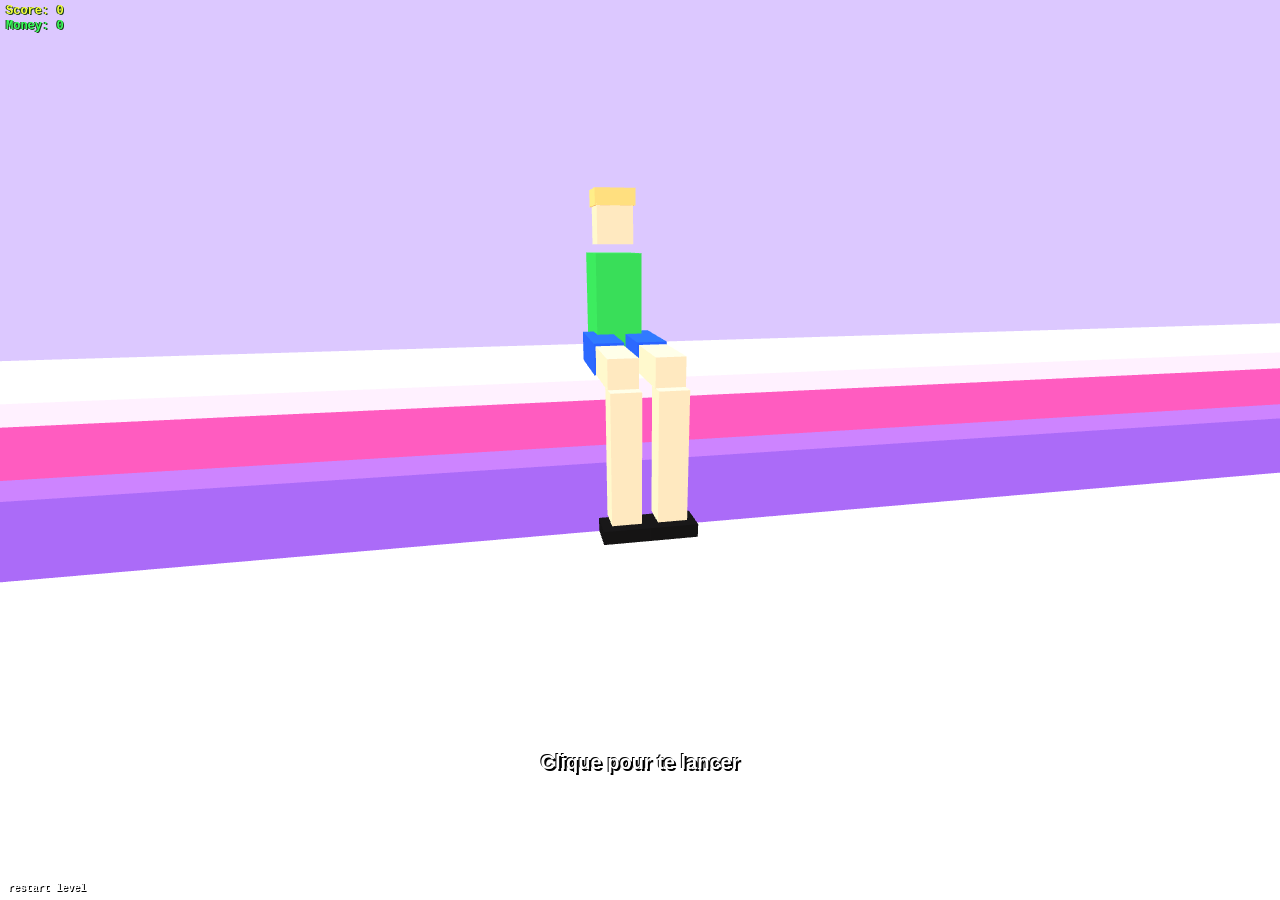
==== commit a3a8488a: "Rework game to match the reference video: ledge launch, poop dive, street-level bounce through the c" ====
--- a/bird-poop-city.html
+++ b/bird-poop-city.html
@@ -1,30 +1,23 @@
 <!doctype html>
-<html lang="fr">
-<head>
-<meta charset="utf-8">
-<meta name="viewport" content="width=device-width,initial-scale=1">
+<html lang="fr"><head><meta charset="utf-8"><meta name="viewport" content="width=device-width,initial-scale=1">
 <title>Bird Poop City</title>
 <style>
-  html,body{margin:0;height:100%;overflow:hidden;background:#b9a4f5;font-family:Arial Black,Arial,sans-serif;user-select:none}
-  canvas{display:block;cursor:crosshair}
-  #hud{position:fixed;left:10px;top:8px;font-size:18px;line-height:1.3;color:#ffe94d;text-shadow:1px 1px 0 #000,-1px -1px 0 #000,1px -1px 0 #000,-1px 1px 0 #000;pointer-events:none}
-  #hud .m{color:#5dff5d}
-  #hud .c{color:#fff;font-size:14px}
-  #restart{position:fixed;left:10px;bottom:8px;font-size:12px;color:#fff;background:rgba(0,0,0,.45);border:0;padding:5px 9px;border-radius:5px;cursor:pointer}
-  #msg{position:fixed;inset:0;display:flex;flex-direction:column;align-items:center;justify-content:center;color:#fff;text-align:center;text-shadow:2px 2px 0 #000;background:rgba(80,40,140,.55);cursor:pointer}
-  #msg h1{font-size:48px;margin:0 0 12px}
-  #msg p{font-size:18px;margin:4px}
-  .pop{position:fixed;pointer-events:none;font-size:22px;color:#ffe94d;text-shadow:1px 1px 0 #000,-1px -1px 0 #000;animation:up 1s forwards}
-  @keyframes up{to{transform:translateY(-60px);opacity:0}}
+  html,body{margin:0;height:100%;overflow:hidden;background:#d9c4ff;color-scheme:light;font-family:Arial,Helvetica,sans-serif;user-select:none;-webkit-user-select:none}
+  canvas{display:block;cursor:pointer}
+  #hud{position:fixed;left:6px;top:4px;font:bold 12px/1.25 "Courier New",monospace;pointer-events:none;text-shadow:1px 1px 0 #1b3d1b,-1px 0 0 #1b3d1b}
+  #hud .s{color:#f4ff3a}
+  #hud .m{color:#38ff5a}
+  #restart{position:fixed;left:6px;bottom:4px;font:bold 10px "Courier New",monospace;color:#fff;background:none;border:0;padding:2px;cursor:pointer;text-shadow:1px 1px 0 #000}
+  #hint{position:fixed;left:0;right:0;bottom:14%;text-align:center;font:bold 20px Arial,sans-serif;color:#fff;text-shadow:2px 2px 0 #000,-1px -1px 0 #000;pointer-events:none;padding:0 16px}
+  #end{position:fixed;inset:0;display:none;align-items:center;justify-content:center;flex-direction:column;color:#fff;text-shadow:2px 2px 0 #000;background:rgba(120,60,170,.35);font:bold 34px Arial,sans-serif;text-align:center;cursor:pointer}
+  #end small{font-size:16px;margin-top:8px}
+  .pop{position:fixed;pointer-events:none;font:bold 13px Arial,sans-serif;color:#ffe94d;text-shadow:1px 1px 0 #000,-1px -1px 0 #000,1px -1px 0 #000,-1px 1px 0 #000;white-space:nowrap;transform:translate(-50%,-50%)}
 </style>
-</head>
-<body>
-<div id="hud">Score: <span id="score">0</span><br><span class="m">Money: <span id="money">0</span> $</span><br><span class="c">Poop: <span id="ammo">∞</span> · Combo x<span id="combo">1</span></span></div>
-<button id="restart">Restart level</button>
-<div id="msg"><h1>💩 BIRD POOP CITY 🐦</h1>
-<p>Souris = voler / viser · Clic ou Espace = lâcher une crotte</p>
-<p>Les costards valent plus · Les voitures aussi · Enchaîne pour le combo !</p>
-<p>(Clique pour commencer)</p></div>
+</head><body>
+<div id="hud"><div class="s">Score: <span id="score">0</span></div><div class="m">Money: <span id="money">0</span></div></div>
+<button id="restart" type="button">restart level</button>
+<div id="hint">Clique pour te lancer</div>
+<div id="end"><div id="endt">Niveau terminé</div><small>Clique pour rejouer</small></div>
 <script>/**
  * @license
  * Copyright 2010-2023 Three.js Authors
@@ -34,337 +27,375 @@
 </script>
 <script>
 "use strict";
-// ---------- setup ----------
-const scene = new THREE.Scene();
-scene.background = new THREE.Color(0xc9b6ff);
-scene.fog = new THREE.Fog(0xd9c8ff, 60, 260);
-const camera = new THREE.PerspectiveCamera(65, innerWidth/innerHeight, .1, 500);
-const renderer = new THREE.WebGLRenderer({antialias:true});
-renderer.setPixelRatio(Math.min(devicePixelRatio, 2));
-renderer.setSize(innerWidth, innerHeight);
-renderer.shadowMap.enabled = true;
-document.body.appendChild(renderer.domElement);
-addEventListener('resize', () => {
-  camera.aspect = innerWidth/innerHeight; camera.updateProjectionMatrix();
-  renderer.setSize(innerWidth, innerHeight);
+const rnd=(a,b)=>a+Math.random()*(b-a), pick=a=>a[Math.floor(Math.random()*a.length)];
+const clamp=(v,a,b)=>Math.max(a,Math.min(b,v)), lerp=(a,b,t)=>a+(b-a)*t;
+const V3=THREE.Vector3;
+const $=id=>document.getElementById(id);
+
+// ---------- renderer / scene ----------
+const scene=new THREE.Scene();
+scene.background=new THREE.Color(0xdcc8ff);
+scene.fog=new THREE.Fog(0xeadfff,90,340);
+const camera=new THREE.PerspectiveCamera(70,innerWidth/innerHeight,.1,700);
+const renderer=new THREE.WebGLRenderer({antialias:true});
+renderer.setPixelRatio(Math.min(devicePixelRatio||1,1.5));
+renderer.setSize(innerWidth,innerHeight);
+document.body.prepend(renderer.domElement);
+addEventListener('resize',()=>{camera.aspect=innerWidth/innerHeight;camera.updateProjectionMatrix();renderer.setSize(innerWidth,innerHeight)});
+// light is pushed past 1 on purpose: the ground clips to pure white like in the video
+scene.add(new THREE.HemisphereLight(0xffffff,0xffe9f9,1.05));
+const sun=new THREE.DirectionalLight(0xfff4ff,.5); sun.position.set(40,100,60); scene.add(sun);
+
+const mats={};
+const M=c=>mats[c]||(mats[c]=new THREE.MeshLambertMaterial({color:c}));
+const box=(w,h,d,c,x=0,y=0,z=0)=>{const m=new THREE.Mesh(new THREE.BoxGeometry(w,h,d),M(c));m.position.set(x,y,z);return m};
+
+// ---------- textures ----------
+function canvasTex(w,h,draw){const c=document.createElement('canvas');c.width=w;c.height=h;draw(c.getContext('2d'),w,h);const t=new THREE.CanvasTexture(c);t.anisotropy=4;return t}
+const facade=canvasTex(64,64,(g,w,h)=>{
+  g.fillStyle='#d9bcff';g.fillRect(0,0,w,h);
+  g.fillStyle='#5c1f45';g.fillRect(13,12,38,36);
+  g.fillStyle='#8a3a66';g.fillRect(13,12,38,7);
+  g.fillStyle='#c9a2ee';g.fillRect(0,54,w,10);
+  g.fillStyle='#ffffff';g.fillRect(10,48,44,3);
 });
-scene.add(new THREE.HemisphereLight(0xffffff, 0xb59cff, .95));
-const sun = new THREE.DirectionalLight(0xffffff, .6);
-sun.position.set(30, 80, 20); sun.castShadow = true;
-sun.shadow.mapSize.set(1024,1024);
-Object.assign(sun.shadow.camera, {left:-60,right:60,top:60,bottom:-60,near:1,far:200});
-scene.add(sun); scene.add(sun.target);
-
-const rnd = (a,b) => a + Math.random()*(b-a);
-const pick = a => a[Math.floor(Math.random()*a.length)];
-const mat = c => new THREE.MeshLambertMaterial({color:c});
-
-// ---------- world: infinite street along -Z ----------
-const ROAD_W = 16, SIDEWALK_W = 14, CHUNK = 60;
-const chunks = [];
-const buildingCols = [0xff7fb0, 0xa66bff, 0x7fd8ff, 0xffb86b, 0xff6b8b, 0x8a7bff, 0xf2a0ff];
-
-function makeChunk(z0) {
-  const g = new THREE.Group(); g.position.z = z0;
-  const road = new THREE.Mesh(new THREE.PlaneGeometry(ROAD_W, CHUNK), mat(0x8e8a9c));
-  road.rotation.x = -Math.PI/2; road.receiveShadow = true; g.add(road);
-  for (const s of [-1,1]) {
-    const sw = new THREE.Mesh(new THREE.BoxGeometry(SIDEWALK_W, .4, CHUNK), mat(0xfaf6ff));
-    sw.position.set(s*(ROAD_W/2+SIDEWALK_W/2), .2-.01, 0); sw.receiveShadow = true; g.add(sw);
-    // buildings behind sidewalks
-    let z = -CHUNK/2;
-    while (z < CHUNK/2) {
-      const d = rnd(10,18), h = rnd(25,70), w = rnd(14,24);
-      const b = new THREE.Mesh(new THREE.BoxGeometry(w, h, d), mat(pick(buildingCols)));
-      b.position.set(s*(ROAD_W/2+SIDEWALK_W+w/2), h/2, z+d/2); b.castShadow = true; g.add(b);
-      // windows
-      const wm = mat(0x6a3d8f);
-      for (let y = 5; y < h-3; y += 6) for (let k=0;k<3;k++){
-        const win = new THREE.Mesh(new THREE.PlaneGeometry(2.2,3), wm);
-        win.position.set(s*(ROAD_W/2+SIDEWALK_W)-s*.05, y, z+d*(k+.5)/3);
-        win.rotation.y = -s*Math.PI/2; g.add(win);
-      }
-      z += d+rnd(0,2);
+facade.wrapS=facade.wrapT=THREE.RepeatWrapping;
+const poopTex=canvasTex(128,128,(g,w,h)=>{
+  g.fillStyle='#9a4a17';g.fillRect(0,0,w,h);
+  for(let i=0;i<90;i++){g.fillStyle=pick(['#7a3410','#b8601f','#6b2b0c']);g.beginPath();g.arc(Math.random()*w,Math.random()*h,rnd(3,10),0,7);g.fill()}
+  for(let i=0;i<60;i++){g.fillStyle=pick(['#ffb02e','#ffd35a','#ff9a1a']);g.beginPath();g.arc(Math.random()*w,Math.random()*h,rnd(1.5,3.5),0,7);g.fill()}
+});
+const splatTex=canvasTex(256,256,(g,w,h)=>{
+  g.translate(w/2,h/2);
+  g.strokeStyle='#5d2509';g.fillStyle='#6b2b0d';g.lineCap='round';
+  for(let i=0;i<26;i++){const a=Math.random()*6.28,l=rnd(50,122);g.lineWidth=rnd(1.5,5);g.beginPath();g.moveTo(Math.cos(a)*20,Math.sin(a)*20);g.lineTo(Math.cos(a)*l,Math.sin(a)*l);g.stroke();g.beginPath();g.arc(Math.cos(a)*(l+5),Math.sin(a)*(l+5),rnd(2,5),0,7);g.fill()}
+  for(let i=0;i<14;i++){const a=Math.random()*6.28,r=rnd(10,62);g.fillStyle=pick(['#6b2b0d','#7a3512','#5a2208']);g.beginPath();g.ellipse(Math.cos(a)*r*.7,Math.sin(a)*r*.7,rnd(18,40),rnd(14,30),Math.random()*3,0,7);g.fill()}
+});
+const glowTex=canvasTex(64,64,(g,w,h)=>{const r=g.createRadialGradient(32,32,0,32,32,32);r.addColorStop(0,'rgba(255,255,255,1)');r.addColorStop(1,'rgba(255,255,255,0)');g.fillStyle=r;g.fillRect(0,0,w,h)});
+
+// ---------- world ----------
+const Z_MAX=60, Z_MIN=-345;
+const ground=new THREE.Mesh(new THREE.PlaneGeometry(1200,1200),M(0xffffff));
+ground.rotation.x=-Math.PI/2;scene.add(ground);
+const road=new THREE.Mesh(new THREE.PlaneGeometry(14,Z_MAX-Z_MIN+40),M(0x9d97ae));
+road.rotation.x=-Math.PI/2;road.position.set(0,.02,(Z_MAX+Z_MIN)/2);scene.add(road);
+for(let z=Z_MAX;z>Z_MIN;z-=9){const d=new THREE.Mesh(new THREE.PlaneGeometry(.35,4),M(0xffffff));d.rotation.x=-Math.PI/2;d.position.set(0,.04,z);scene.add(d)}
+for(let z=30;z>Z_MIN;z-=70) for(let i=-3;i<=3;i++){const s=new THREE.Mesh(new THREE.PlaneGeometry(1.3,4.5),M(0xffffff));s.rotation.x=-Math.PI/2;s.position.set(i*1.9,.04,z);scene.add(s)}
+
+const signCols=[0xff2a4a,0xff5a8a,0xffd23a,0x2ad0a0];
+function building(s,zc,d,h,w){
+  w=w||rnd(26,42);
+  const tint=pick([0xffffff,0xffe6fb,0xe9dcff,0xffd9ee]);
+  const side=facade.clone();side.needsUpdate=true;side.wrapS=side.wrapT=THREE.RepeatWrapping;side.repeat.set(Math.round(d/6),Math.round(h/6));
+  const front=facade.clone();front.needsUpdate=true;front.wrapS=front.wrapT=THREE.RepeatWrapping;front.repeat.set(Math.round(w/6),Math.round(h/6));
+  const mS=new THREE.MeshLambertMaterial({color:tint,map:side}), mF=new THREE.MeshLambertMaterial({color:tint,map:front}), mT=M(0xd9c0f5);
+  const b=new THREE.Mesh(new THREE.BoxGeometry(w,h,d),[mS,mS,mT,mT,mF,mF]);
+  b.position.set(s*(21+w/2),h/2,zc);scene.add(b);
+  if(Math.random()<.65){
+    const sg=box(3.4,rnd(1.6,2.6),.25,pick(signCols),s*(21-1.7),rnd(7,16),zc+rnd(-d/3,d/3));scene.add(sg);
+  }
+}
+function strip(s,zA,zB){let z=zA;while(z>zB){const d=rnd(18,32);building(s,z-d/2,d,rnd(40,92));z-=d+rnd(0,1.5)}}
+strip(-1,Z_MAX+20,Z_MIN-20);strip(1,Z_MAX+20,16);strip(1,-16,Z_MIN-20);
+building(1,0,30,100,32);   // the tower you start on
+
+// rooftop ledge scene (x>=21, y=100)
+const ledge=new THREE.Group();scene.add(ledge);
+ledge.add(box(2,.7,30,0x8d5ccf,22,100.35,0),box(2,.45,30,0xff4fa0,22,101.1,0),box(2.2,.18,30,0xffd0ea,22,101.42,0));
+{ // woman sitting on the ledge
+  const skin=0xf3c9a0;
+  ledge.add(box(.75,.95,.45,0x2fbf4a,21.9,102.1,0),box(.36,.38,.36,skin,21.9,102.85,0),box(.4,.16,.4,0xe8c06a,21.9,103.1,0));
+  for(const z of[-.2,.2]){
+    ledge.add(box(.85,.3,.28,0x2255dd,22.45,101.65,z),box(.7,.26,.26,skin,23.25,101.65,z),box(.26,1.15,.26,skin,23.6,100.95,z),box(.3,.12,.42,0x111111,23.65,100.3,z));
+  }
+  const pot=box(2.4,1.4,2.4,0xe0243a,29,100.7,-9);ledge.add(pot);
+  const plant=new THREE.Mesh(new THREE.ConeGeometry(1.2,3.4,8),M(0x38c24a));plant.position.set(29,102.8,-9);ledge.add(plant);
+}
+
+// props along the sidewalks
+function prop(){
+  const s=pick([-1,1]), x=s*rnd(8,19), z=rnd(Z_MIN+10,Z_MAX-10), g=new THREE.Group();
+  const t=Math.random();
+  if(t<.3){ // umbrella table
+    const c=pick([0xffffff,0xff3b5c,0xffe14d]);
+    g.add(box(.1,2.2,.1,0x777777,0,1.1,0),box(1.1,.08,1.1,0xd84b4b,0,.8,0));
+    const u=new THREE.Mesh(new THREE.ConeGeometry(2,.9,10),M(c));u.position.y=2.5;g.add(u);
+    g.add(box(.5,.45,.5,0xd0203a,.9,.25,0),box(.5,.45,.5,0xd0203a,-.9,.25,0));
+  } else if(t<.5){ g.add(new THREE.Mesh(new THREE.CylinderGeometry(.45,.4,1.1,10),M(0x2aa8a0))); g.children[0].position.y=.55; }
+  else if(t<.65){ g.add(box(.45,.8,.45,0xe0243a,0,.4,0)); }
+  else if(t<.85){ g.add(box(2,.14,.7,0xc0364a,0,.6,0),box(2,.6,.12,0xc0364a,0,.95,-.3),box(.1,.6,.6,0x333333,-.9,.3,0),box(.1,.6,.6,0x333333,.9,.3,0)); g.rotation.y=Math.PI/2; }
+  else { g.add(box(2.2,1.6,1.6,0x37c36a,0,.8,0)); const aw=box(2.8,.15,2.2,0xff4a4a,0,2.1,0);aw.rotation.z=.15;g.add(aw); }
+  g.position.set(x,0,z);scene.add(g);
+}
+for(let i=0;i<110;i++)prop();
+
+// ---------- cars ----------
+const cars=[];
+function makeCar(){
+  const g=new THREE.Group(), col=pick([0xffe66b,0xffe66b,0xff5a6b,0x3fc3b0,0x7a6bff,0xffffff,0x2b2b38]);
+  g.add(box(2.1,.85,4.6,col,0,.75,0),box(1.8,.8,2.4,col,0,1.55,-.1),box(1.82,.5,2.1,0x25263a,0,1.62,-.1));
+  for(const x of[-1.05,1.05])for(const z of[-1.5,1.5]){const w=new THREE.Mesh(new THREE.CylinderGeometry(.42,.42,.3,10),M(0x15151c));w.rotation.z=Math.PI/2;w.position.set(x,.42,z);g.add(w)}
+  scene.add(g);return g;
+}
+for(let i=0;i<46;i++){
+  const m=makeCar(), parked=Math.random()<.4, lane=pick([-1,1]);
+  const c={mesh:m,parked,hit:false,speed:parked?0:rnd(6,12)*(lane>0?-1:1)};
+  m.position.set(parked?lane*6.1:lane*3.4,0,rnd(Z_MIN,Z_MAX));
+  m.rotation.y=(parked?lane:c.speed<0?1:-1)>0?0:Math.PI;
+  cars.push(c);
+}
+
+// ---------- people ----------
+const geo={
+  leg:new THREE.BoxGeometry(.22,.9,.22).translate(0,-.45,0),
+  arm:new THREE.BoxGeometry(.14,.72,.14).translate(0,-.36,0),
+  torso:new THREE.BoxGeometry(.6,.78,.34), head:new THREE.BoxGeometry(.34,.36,.34), hair:new THREE.BoxGeometry(.38,.15,.38),
+  skirt:new THREE.BoxGeometry(.62,.3,.38), tie:new THREE.BoxGeometry(.09,.5,.04)
+};
+const mesh=(g,c,x,y,z)=>{const m=new THREE.Mesh(g,M(c));m.position.set(x,y,z);return m};
+const skins=[0xffd9b0,0xf2b988,0xc98a5e,0x8d5a3c];
+function makePerson(kind){
+  const root=new THREE.Group(), skin=pick(skins);
+  const suit=kind==='suit';
+  const top=suit?0x16161c:{pink:0xff2a6d,blue:0x26b5ff,white:0xffffff,yellow:0xffd23a}[kind];
+  const lower=suit?0x16161c:kind==='pink'?skin:kind==='blue'?skin:pick([0x2a4aa8,0x707070]);
+  const legL=mesh(geo.leg,lower,-.15,.95,0), legR=mesh(geo.leg,lower,.15,.95,0);
+  const armL=mesh(geo.arm,suit?0x16161c:top,-.4,1.7,0), armR=mesh(geo.arm,suit?0x16161c:top,.4,1.7,0);
+  root.add(legL,legR,armL,armR,mesh(geo.torso,top,0,1.35,0),mesh(geo.head,skin,0,1.95,0),mesh(geo.hair,suit?0x0c0c0c:pick([0x222222,0x6b3b1a,0xe8c36a]),0,2.16,0));
+  if(suit)root.add(mesh(geo.tie,0xd01030,0,1.4,.19));
+  if(kind==='pink')root.add(mesh(geo.skirt,0x0c8a40,0,1.0,0));
+  if(kind==='blue')root.add(mesh(geo.skirt,0x7d7d86,0,.98,0));
+  root.userData={legL,legR,armL,armR};
+  scene.add(root);return root;
+}
+const people=[];
+const PEOPLE=340;
+for(let i=0;i<PEOPLE;i++){
+  const suit=Math.random()<.18, kind=suit?'suit':pick(['pink','blue','white','yellow']);
+  const p={mesh:makePerson(kind),suit,pts:suit?300:100,state:'walk',phase:Math.random()*9,dir:Math.random()<.5?1:-1,speed:rnd(.9,2),fall:0};
+  people.push(p);
+}
+function placePeople(){
+  for(const p of people){
+    const s=pick([-1,1]);
+    const onRoad=Math.random()<.08;
+    p.mesh.position.set(onRoad?rnd(-6,6):s*rnd(8,20),0,rnd(-260,Z_MAX-5));
+    p.mesh.rotation.set(0,0,0);p.state='walk';p.fall=0;
+    p.mesh.userData.armL.rotation.set(0,0,0);p.mesh.userData.armR.rotation.set(0,0,0);
+  }
+  for(const c of cars)c.hit=false;
+}
+
+// ---------- poop ----------
+const poop=new THREE.Group();
+{
+  const g1=new THREE.CapsuleGeometry(.5,.95,6,12);g1.rotateZ(Math.PI/2);
+  const a=new THREE.Mesh(g1,new THREE.MeshLambertMaterial({map:poopTex}));
+  const b=new THREE.Mesh(g1,a.material);b.position.set(.7,.05,0);b.rotation.z=.5;b.scale.set(.8,.9,.9);
+  poop.add(a,b);poop.scale.setScalar(1.5);
+}
+scene.add(poop);poop.visible=false;
+const shadowBlob=new THREE.Mesh(new THREE.CircleGeometry(.9,16),new THREE.MeshBasicMaterial({color:0x000000,transparent:true,opacity:.22,depthWrite:false}));
+shadowBlob.rotation.x=-Math.PI/2;scene.add(shadowBlob);
+const dropLine=new THREE.Line(new THREE.BufferGeometry().setFromPoints([new V3(),new V3(0,-1,0)]),new THREE.LineBasicMaterial({color:0xffffff,transparent:true,opacity:.75}));
+scene.add(dropLine);
+const dropRing=new THREE.Mesh(new THREE.RingGeometry(.35,.55,16),new THREE.MeshBasicMaterial({color:0xffffff,transparent:true,opacity:.85,side:THREE.DoubleSide}));
+dropRing.rotation.x=-Math.PI/2;scene.add(dropRing);
+
+const trail=[];
+for(let i=0;i<22;i++){const s=new THREE.Sprite(new THREE.SpriteMaterial({map:glowTex,color:0xff6a8c,transparent:true,depthWrite:false,opacity:0}));s.visible=false;scene.add(s);trail.push({s,life:0})}
+let trailI=0;
+function emitTrail(pos){const t=trail[trailI++%trail.length];t.life=.55;t.s.position.copy(pos);t.s.visible=true}
+
+const splats=[];
+function splat(x,z,size){
+  const m=new THREE.Mesh(new THREE.PlaneGeometry(1,1),new THREE.MeshBasicMaterial({map:splatTex,transparent:true,depthWrite:false,polygonOffset:true,polygonOffsetFactor:-2}));
+  m.rotation.x=-Math.PI/2;m.rotation.z=Math.random()*6.28;m.scale.setScalar(size);m.position.set(x,.06,z);scene.add(m);
+  splats.push(m);if(splats.length>70)scene.remove(splats.shift());
+}
+const crumbs=[];
+const crumbGeo=new THREE.BoxGeometry(.18,.18,.18);
+function burst(pos){for(let i=0;i<9;i++){const m=new THREE.Mesh(crumbGeo,M(0x7a3410));m.position.copy(pos);scene.add(m);crumbs.push({m,v:new V3(rnd(-4,4),rnd(3,8),rnd(-4,4)),life:.8})}}
+
+// ---------- game state ----------
+let mode='ledge', score=0, money=0, levelPts=0, tMode=0, tLaunch=0, hops=0, still=0;
+const pos=new V3(), vel=new V3();
+let dive=false, bounces=0;
+const mouse={x:0,y:0};
+const introPos=new V3(28.6,102.6,1.1), introLook=new V3(23.3,100.9,0);
+const camPos=introPos.clone(), camLook=introLook.clone();
+const pops=[];
+function setHud(){$('score').textContent=score;$('money').textContent=money}
+function popText(txt,p){const el=document.createElement('div');el.className='pop';el.textContent=txt;document.body.appendChild(el);pops.push({el,p:p.clone(),t:0})}
+
+function resetLevel(){
+  mode='ledge';tMode=0;levelPts=0;hops=0;bounces=0;still=0;dive=false;
+  poop.visible=false;shadowBlob.visible=false;dropLine.visible=false;dropRing.visible=false;
+  for(const s of splats)scene.remove(s);splats.length=0;
+  placePeople();camPos.copy(introPos);camLook.copy(introLook);
+  $('end').style.display='none';$('hint').style.display='block';$('hint').textContent='Clique pour te lancer';
+}
+function launch(){
+  mode='fall';tLaunch=0;tMode=0;
+  pos.set(28.5,101.6,.4);vel.set(-9.5,9,-1);
+  poop.visible=true;shadowBlob.visible=true;dropLine.visible=true;dropRing.visible=true;
+  $('hint').textContent='Souris : diriger  ·  Clic : plonger';
+}
+function finish(){
+  mode='over';$('endt').textContent='Niveau terminé  +'+levelPts;$('end').style.display='flex';$('hint').style.display='none';
+  setTimeout(()=>{if(mode==='over')resetLevel()},3200);
+}
+function act(){
+  if(mode==='ledge')launch();
+  else if(mode==='fall')dive=true;
+  else if(mode==='ground'&&hops<3&&pos.y<1.2){hops++;vel.y=7.5;vel.z-=3}
+  else if(mode==='over')resetLevel();
+}
+renderer.domElement.addEventListener('mousedown',act);
+renderer.domElement.addEventListener('touchstart',e=>{const t=e.touches[0];mouse.x=t.clientX/innerWidth*2-1;mouse.y=t.clientY/innerHeight*2-1;act()},{passive:true});
+$('end').addEventListener('click',()=>{if(mode==='over')resetLevel()});
+addEventListener('mousemove',e=>{mouse.x=e.clientX/innerWidth*2-1;mouse.y=e.clientY/innerHeight*2-1});
+addEventListener('touchmove',e=>{const t=e.touches[0];mouse.x=t.clientX/innerWidth*2-1;mouse.y=t.clientY/innerHeight*2-1},{passive:true});
+addEventListener('keydown',e=>{if(e.code==='Space'){e.preventDefault();act()}if(e.code==='KeyR')resetLevel()});
+$('restart').addEventListener('click',e=>{e.stopPropagation();resetLevel()});
+
+function award(pts,at,label){
+  levelPts+=pts;score+=pts;money+=Math.round(pts*.5);setHud();popText(label+' +'+pts,at);
+}
+function hitSomething(){ if(mode==='fall'){mode='ground';tMode=0;$('hint').textContent='Clic : rebondir';vel.z=Math.min(vel.z,-9);dive=false;dropLine.visible=false;dropRing.visible=false} vel.y=Math.max(vel.y,4.8);vel.z*=.85;}
+
+// ---------- update ----------
+function updatePoop(dt){
+  tMode+=dt;tLaunch+=dt;
+  const out=pos.x<20;
+  if(out){
+    vel.x+=(clamp((mouse.x*15-pos.x)*1.8,-14,14)-vel.x)*Math.min(1,dt*4);
+    pos.x=clamp(pos.x,-19,19);
+  }
+  if(mode==='fall'){
+    if(out)vel.z+=((-8+mouse.y*6)-vel.z)*Math.min(1,dt*2);
+    vel.y-=(dive?46:15)*dt;vel.y=Math.max(vel.y,dive?-52:-24);
+  } else {
+    vel.y-=26*dt;
+    if(pos.y<=.6) vel.z*=Math.exp(-.75*dt);
+  }
+  pos.addScaledVector(vel,dt);
+  pos.z=clamp(pos.z,Z_MIN,Z_MAX);
+
+  // ground impact
+  if(pos.y<=.6&&vel.y<0){
+    pos.y=.6;splat(pos.x,pos.z,3+Math.min(2,-vel.y*.08));burst(pos);bounces++;
+    if(mode==='fall'){mode='ground';tMode=0;$('hint').textContent='Clic : rebondir';vel.z=Math.min(vel.z,-10);dropLine.visible=false;dropRing.visible=false;dive=false}
+    vel.y=bounces<4?Math.max(0,9-bounces*2.4):0;
+    if(bounces>=4)vel.y=0;
+  }
+  // people
+  for(const p of people){
+    if(p.state==='hit')continue;
+    const m=p.mesh.position,dx=pos.x-m.x,dz=pos.z-m.z;
+    if(dx*dx+dz*dz<1.6&&pos.y<2.5){
+      p.state='hit';p.fall=0;
+      award(p.pts,new V3(m.x,2.6,m.z),p.suit?'Hit':'Hit');
+      splat(m.x,m.z,2.6);burst(pos);hitSomething();
     }
   }
-  // lane dashes
-  const dm = mat(0xffffff);
-  for (let z = -CHUNK/2+3; z < CHUNK/2; z += 8) {
-    const d = new THREE.Mesh(new THREE.PlaneGeometry(.4, 3.5), dm);
-    d.rotation.x = -Math.PI/2; d.position.set(0,.02,z); g.add(d);
-  }
-  // crosswalk
-  for (let i=-3;i<=3;i++){
-    const c = new THREE.Mesh(new THREE.PlaneGeometry(1.4, 4), dm);
-    c.rotation.x=-Math.PI/2; c.position.set(i*2.2,.03,CHUNK/2-10); g.add(c);
-  }
-  scene.add(g);
-  return g;
-}
-
-// ---------- targets ----------
-const targets = [];   // people & cars
-const skin = [0xffd9b0,0xf2b988,0xc98a5e,0x8d5a3c];
-const shirts = [0xff3b5c,0x2fb4ff,0xffd23b,0x45c46a,0xffffff,0xb06bff];
-
-function makePerson(suit) {
-  const g = new THREE.Group();
-  const body = suit ? 0x1c1c22 : pick(shirts);
-  const legC = suit ? 0x1c1c22 : pick([0x2f7a4a,0x3a4a9a,0x6b6b6b,0x1c1c22]);
-  const legs = new THREE.Mesh(new THREE.BoxGeometry(.5,.9,.3), mat(legC)); legs.position.y=.45;
-  const torso = new THREE.Mesh(new THREE.BoxGeometry(.7,.8,.4), mat(body)); torso.position.y=1.3;
-  const head = new THREE.Mesh(new THREE.BoxGeometry(.38,.4,.38), mat(pick(skin))); head.position.y=1.95;
-  const hair = new THREE.Mesh(new THREE.BoxGeometry(.42,.18,.42), mat(suit?0x111111:pick([0x222222,0x6b3b1a,0xe8c36a])));
-  hair.position.y=2.12;
-  g.add(legs,torso,head,hair);
-  if (suit) {
-    const tie = new THREE.Mesh(new THREE.BoxGeometry(.1,.5,.05), mat(0xd01030)); tie.position.set(0,1.35,.22); g.add(tie);
-  }
-  g.traverse(o => o.castShadow = true);
-  return g;
-}
-function makeCar() {
-  const g = new THREE.Group();
-  const col = pick([0xffe14d,0xff5a6b,0x3fc3b0,0x6b6bff,0xffffff]);
-  const b = new THREE.Mesh(new THREE.BoxGeometry(2.2,.9,4.6), mat(col)); b.position.y=.8;
-  const t = new THREE.Mesh(new THREE.BoxGeometry(1.8,.8,2.3), mat(col)); t.position.set(0,1.6,-.2);
-  const gl = new THREE.Mesh(new THREE.BoxGeometry(1.82,.55,2.0), mat(0x2a2a40)); gl.position.set(0,1.65,-.2);
-  g.add(b,t,gl);
-  for (const x of [-1.1,1.1]) for (const z of [-1.5,1.5]) {
-    const w = new THREE.Mesh(new THREE.CylinderGeometry(.45,.45,.3,10), mat(0x15151c));
-    w.rotation.z = Math.PI/2; w.position.set(x,.45,z); g.add(w);
-  }
-  g.traverse(o => o.castShadow = true);
-  return g;
-}
-
-function spawnTarget(z) {
-  const r = Math.random();
-  if (r < .22) { // car
-    const lane = pick([-1,1]);
-    const m = makeCar();
-    const x = lane*rnd(2.5,6);
-    m.position.set(x, 0, z);
-    m.rotation.y = lane>0 ? 0 : Math.PI;
-    scene.add(m);
-    targets.push({mesh:m, type:'car', pts:300, money:30, r:2.2, vz:(lane>0?-1:1)*rnd(8,15), vx:0, alive:true});
+  for(const c of cars){
+    if(c.hit)continue;
+    const m=c.mesh.position;
+    if(Math.abs(pos.x-m.x)<1.6&&Math.abs(pos.z-m.z)<3&&pos.y<2.3){
+      c.hit=true;award(200,new V3(m.x,2.8,m.z),'Car');burst(pos);
+      vel.y=Math.max(vel.y,6);hitSomething();
+    }
+  }
+  // end of level
+  if(mode==='ground'){
+    const sp=Math.hypot(vel.x,vel.z);
+    still=(pos.y<=.62&&bounces>=4&&sp<2)?still+dt:0;
+    if(still>.6||tMode>16)finish();
+  }
+}
+
+function updateWorld(dt){
+  const near=(mode==='ledge'||mode==='over')?null:pos;
+  for(const p of people){
+    const o=p.mesh,u=o.userData;
+    if(p.state==='hit'){
+      p.fall=Math.min(1,p.fall+dt*3);o.rotation.x=-p.fall*Math.PI/2;o.position.y=p.fall*.25;continue;
+    }
+    if(!near)continue;
+    const dx=o.position.x-near.x,dz=o.position.z-near.z,d2=dx*dx+dz*dz;
+    if(d2>130*130)continue;
+    const flee=d2<26*26&&near.y<40;
+    p.phase+=dt*(flee?14:6);
+    const sw=Math.sin(p.phase);
+    u.legL.rotation.x=sw*.7;u.legR.rotation.x=-sw*.7;
+    if(flee){
+      const l=Math.sqrt(d2)||1;o.position.x+=dx/l*5.2*dt;o.position.z+=dz/l*5.2*dt;
+      o.position.x=clamp(o.position.x,-20,20);
+      o.rotation.y=Math.atan2(dx,dz);
+      u.armL.rotation.x=-2.7+sw*.4;u.armR.rotation.x=-2.7-sw*.4;
+    } else {
+      o.position.z+=p.dir*p.speed*dt;if(o.position.z>Z_MAX||o.position.z<Z_MIN)p.dir*=-1;
+      o.rotation.y=p.dir>0?0:Math.PI;
+      u.armL.rotation.x=-sw*.5;u.armR.rotation.x=sw*.5;
+    }
+  }
+  for(const c of cars){
+    if(c.parked)continue;
+    const m=c.mesh.position;m.z+=c.speed*dt;
+    if(m.z>Z_MAX)m.z=Z_MIN;else if(m.z<Z_MIN)m.z=Z_MAX;
+  }
+  for(let i=crumbs.length-1;i>=0;i--){const c=crumbs[i];c.life-=dt;c.v.y-=22*dt;c.m.position.addScaledVector(c.v,dt);if(c.life<=0||c.m.position.y<0){scene.remove(c.m);crumbs.splice(i,1)}}
+  for(const t of trail){if(t.life>0){t.life-=dt;t.s.material.opacity=Math.max(0,t.life/.55)*.8;const k=1.8+(1-t.life/.55)*1.4;t.s.scale.set(k,k,1);if(t.life<=0)t.s.visible=false}}
+  for(let i=pops.length-1;i>=0;i--){
+    const p=pops[i];p.t+=dt;p.p.y+=dt*1.2;
+    const v=p.p.clone().project(camera);
+    if(v.z>1||p.t>1.4){p.el.remove();pops.splice(i,1);continue}
+    p.el.style.left=(v.x+1)/2*innerWidth+'px';p.el.style.top=(1-v.y)/2*innerHeight+'px';p.el.style.opacity=Math.min(1,(1.4-p.t)*2);
+  }
+}
+
+function updateVisuals(dt,time){
+  if(!poop.visible)return;
+  poop.position.copy(pos);
+  poop.rotation.x+=dt*4;poop.rotation.z+=dt*3.1;poop.rotation.y+=dt*2;
+  shadowBlob.position.set(pos.x,.07,pos.z);
+  const h=Math.max(0,pos.y);shadowBlob.scale.setScalar(clamp(1.2-h/100,.35,1.2));
+  if(dropLine.visible){
+    const a=dropLine.geometry.attributes.position;a.setXYZ(0,pos.x,pos.y-.5,pos.z);a.setXYZ(1,pos.x,.1,pos.z);a.needsUpdate=true;
+    dropRing.position.set(pos.x,.08,pos.z);dropRing.scale.setScalar(1+Math.sin(time*8)*.15);
+  }
+  if(mode!=='over')emitTrail(pos);
+}
+
+const tmpF=new V3(),dPos=new V3(),dLook=new V3();
+function updateCamera(dt,time){
+  if(mode==='ledge'||(mode==='over'&&!poop.visible)){
+    dPos.copy(introPos).add(tmpF.set(Math.sin(time*.8)*.15,Math.sin(time*1.1)*.08,0));dLook.copy(introLook);
   } else {
-    const suit = r < .4;
-    const m = makePerson(suit);
-    const side = pick([-1,1]);
-    const x = side*rnd(ROAD_W/2+.5, ROAD_W/2+SIDEWALK_W-1);
-    m.position.set(x, .4, z);
-    scene.add(m);
-    targets.push({mesh:m, type: suit?'suit':'person', pts: suit?500:100, money: suit?50:10, r:.9,
-      vz: rnd(-2.2,2.2), vx: rnd(-.5,.5), alive:true, phase:Math.random()*9, y0:.4});
-  }
-}
-
-// ---------- bird ----------
-const bird = new THREE.Group();
-{
-  const body = new THREE.Mesh(new THREE.SphereGeometry(.7,12,10), mat(0xffffff)); body.scale.set(1,.8,1.4);
-  const head = new THREE.Mesh(new THREE.SphereGeometry(.4,10,8), mat(0xffffff)); head.position.set(0,.3,-.9);
-  const beak = new THREE.Mesh(new THREE.ConeGeometry(.15,.5,6), mat(0xffa020)); beak.rotation.x=-Math.PI/2; beak.position.set(0,.25,-1.4);
-  const eye1 = new THREE.Mesh(new THREE.SphereGeometry(.07,6,6), mat(0)); eye1.position.set(.17,.4,-1.15);
-  const eye2 = eye1.clone(); eye2.position.x=-.17;
-  bird.add(body, head, beak, eye1, eye2);
-  bird.wingL = new THREE.Mesh(new THREE.BoxGeometry(1.9,.08,.8), mat(0xe4e0f5)); bird.wingL.position.set(-1.1,.1,0);
-  bird.wingR = new THREE.Mesh(new THREE.BoxGeometry(1.9,.08,.8), mat(0xe4e0f5)); bird.wingR.position.set(1.1,.1,0);
-  bird.add(bird.wingL, bird.wingR);
-  bird.traverse(o => o.castShadow = true);
-}
-scene.add(bird);
-
-// aim reticle on the ground
-const reticle = new THREE.Mesh(new THREE.RingGeometry(.8,1,24), new THREE.MeshBasicMaterial({color:0xff2d55, side:THREE.DoubleSide, transparent:true, opacity:.85}));
-reticle.rotation.x = -Math.PI/2; scene.add(reticle);
-
-// ---------- game state ----------
-const FLY_H = 14, SPEED0 = 14;
-let score, money, combo, comboT, speed, worldZ, running = false, bombs, splats, parts, lastShot, nextSpawn, mouse = {x:0,y:0};
-const $ = id => document.getElementById(id);
-const bombGeo = new THREE.SphereGeometry(.3,8,6); bombGeo.scale(1,1.4,1);
-const bombMat = mat(0x7a3b12);
-const splatMat = new THREE.MeshBasicMaterial({color:0x6a2f0e, transparent:true, opacity:.95, depthWrite:false});
-const splatGeo = new THREE.CircleGeometry(1,10);
-
-function reset() {
-  for (const t of targets) scene.remove(t.mesh); targets.length = 0;
-  for (const c of chunks) scene.remove(c); chunks.length = 0;
-  for (const a of [bombs||[], splats||[], parts||[]]) for (const o of a) scene.remove(o.mesh);
-  bombs=[]; splats=[]; parts=[];
-  score=0; money=0; combo=1; comboT=0; speed=SPEED0; worldZ=0; lastShot=0; nextSpawn=0;
-  bird.position.set(0, FLY_H, 0);
-  for (let i=0;i<5;i++) chunks.push(makeChunk(-i*CHUNK + CHUNK));
-  for (let z = 20; z > -250; z -= 5) if (Math.random()<.8) spawnTarget(z);
-  updateHud();
-}
-function updateHud() {
-  $('score').textContent = score; $('money').textContent = money; $('combo').textContent = combo;
-}
-
-// ---------- input ----------
-addEventListener('mousemove', e => {
-  mouse.x = e.clientX/innerWidth*2-1; mouse.y = e.clientY/innerHeight*2-1;
-});
-addEventListener('touchmove', e => {
-  const t = e.touches[0]; mouse.x = t.clientX/innerWidth*2-1; mouse.y = t.clientY/innerHeight*2-1;
-}, {passive:true});
-function drop() {
-  if (!running || performance.now()-lastShot < 180) return;
-  lastShot = performance.now();
-  const m = new THREE.Mesh(bombGeo, bombMat); m.castShadow = true;
-  m.position.copy(bird.position).add(new THREE.Vector3(0,-.6,0));
-  scene.add(m);
-  bombs.push({mesh:m, vy:-2, vz:-speed*.9, vx:(bird.userData.vx||0)});
-}
-renderer.domElement.addEventListener('mousedown', drop);
-renderer.domElement.addEventListener('touchstart', drop, {passive:true});
-addEventListener('keydown', e => { if (e.code==='Space') { e.preventDefault(); drop(); } if (e.code==='KeyR') reset(); });
-$('restart').onclick = e => { e.stopPropagation(); reset(); };
-$('msg').onclick = () => { $('msg').style.display='none'; running = true; };
-
-function popText(txt, x, y) {
-  const d = document.createElement('div'); d.className='pop'; d.textContent=txt;
-  d.style.left = x+'px'; d.style.top = y+'px'; document.body.appendChild(d);
-  setTimeout(()=>d.remove(), 1000);
-}
-function screenPos(v) {
-  const p = v.clone().project(camera);
-  return [(p.x+1)/2*innerWidth, (1-p.y)/2*innerHeight];
-}
-
-function splat(pos, size) {
-  const s = new THREE.Mesh(splatGeo, splatMat);
-  s.rotation.x = -Math.PI/2; s.rotation.z = Math.random()*6;
-  s.scale.set(size*rnd(.8,1.3), size*rnd(.8,1.3), 1);
-  s.position.set(pos.x, .43 + Math.random()*.01, pos.z);
-  scene.add(s); splats.push({mesh:s, z:pos.z});
-  for (let i=0;i<8;i++) {
-    const p = new THREE.Mesh(new THREE.BoxGeometry(.15,.15,.15), bombMat);
-    p.position.copy(pos); p.position.y = .6; scene.add(p);
-    parts.push({mesh:p, v:new THREE.Vector3(rnd(-4,4), rnd(3,7), rnd(-4,4)), life:.7});
-  }
-}
-
-function hit(t, pos) {
-  t.alive = false;
-  combo = Math.min(combo+1, 10); comboT = 3;
-  const gain = t.pts*combo; score += gain; money += t.money;
-  const [sx,sy] = screenPos(t.mesh.position.clone().setY(2));
-  popText('+'+gain, sx, sy);
-  splat(pos, t.type==='car' ? 1.8 : 1.1);
-  // knocked-over person flies/falls
-  t.knock = {vy:rnd(4,7), vx:rnd(-6,6), vz:rnd(-3,3), spin:rnd(-8,8)};
-  t.mesh.children.forEach(c => { if (c.material && c.material.color && t.type!=='car') c.material = c.material.clone(); });
-  updateHud();
-}
-
-// ---------- loop ----------
-let prev = performance.now(), time = 0;
-function frame(now) {
+    const turn=clamp(tLaunch/2.4,0,1),k=turn*turn*(3-2*turn);
+    const psi=lerp(-Math.PI/2,0,k);
+    tmpF.set(Math.sin(psi),0,-Math.cos(psi));
+    const alt=clamp((pos.y-.6)/55,0,1);
+    const back=lerp(6.5,11,alt),up=lerp(3.2,12,alt),ahead=lerp(16,9,alt);
+    dPos.copy(pos).addScaledVector(tmpF,-back);dPos.y+=up;
+    dLook.copy(pos).addScaledVector(tmpF,ahead);dLook.y=lerp(pos.y+.4,Math.max(.5,pos.y-26),alt);
+  }
+  camPos.lerp(dPos,1-Math.exp(-7*dt));camLook.lerp(dLook,1-Math.exp(-9*dt));
+  camera.position.copy(camPos);camera.lookAt(camLook);
+}
+
+let prev=performance.now(),time=0;
+function frame(now){
   requestAnimationFrame(frame);
-  const dt = Math.min((now-prev)/1000, .05); prev = now; time += dt;
-  if (running) step(dt);
-  renderer.render(scene, camera);
-}
-
-function step(dt) {
-  speed = SPEED0 + Math.min(worldZ/-60, 14);   // gets faster the further you go
-  // bird steering
-  const tx = mouse.x*22, tz = bird.position.z; // x follows mouse
-  const nx = THREE.MathUtils.lerp(bird.position.x, tx, 1-Math.pow(.0005, dt));
-  bird.userData.vx = (nx-bird.position.x)/dt;
-  bird.position.x = nx;
-  const ty = FLY_H + (-mouse.y)*5;
-  bird.position.y = THREE.MathUtils.lerp(bird.position.y, ty, 1-Math.pow(.001, dt));
-  bird.position.z -= speed*dt;
-  bird.rotation.z = -bird.userData.vx*.03;
-  const flap = Math.sin(time*14)*.5;
-  bird.wingL.rotation.z = flap; bird.wingR.rotation.z = -flap;
-  worldZ = bird.position.z;
-
-  // camera: behind and above, looking ahead & down
-  camera.position.set(bird.position.x*.6, bird.position.y+9, bird.position.z+15);
-  camera.lookAt(bird.position.x*.6, 0, bird.position.z-14);
-  sun.position.set(bird.position.x+30, 80, bird.position.z+20); sun.target.position.copy(bird.position);
-
-  // endless chunks
-  const first = chunks[0];
-  if (first.position.z - CHUNK/2 > bird.position.z + 60 + CHUNK) {
-    scene.remove(first); chunks.shift();
-    const last = chunks[chunks.length-1];
-    chunks.push(makeChunk(last.position.z - CHUNK));
-  }
-  // spawn targets ahead
-  while (nextSpawn > bird.position.z - 220) {
-    nextSpawn -= rnd(2.5, 6);
-    if (nextSpawn < bird.position.z - 60 || true) spawnTarget(nextSpawn);
-  }
-  if (nextSpawn > bird.position.z) nextSpawn = bird.position.z - 220;
-
-  // reticle: where a bomb would land
-  const fall = Math.sqrt(2*(bird.position.y-.4)/22);
-  reticle.position.set(bird.position.x + (bird.userData.vx||0)*fall*.5, .45, bird.position.z - speed*.9*fall);
-  reticle.rotation.z += dt;
-
-  // targets
-  for (let i=targets.length-1;i>=0;i--) {
-    const t = targets[i], m = t.mesh;
-    if (t.alive) {
-      m.position.z += t.vz*dt; m.position.x += t.vx*dt;
-      if (t.type!=='car') {
-        t.phase += dt*8; m.position.y = t.y0 + Math.abs(Math.sin(t.phase))*.08;
-        m.rotation.y = Math.atan2(t.vx, t.vz) || 0;
-        // flee a little when a bomb is close above
-      }
-    } else if (t.knock) {
-      const k = t.knock; k.vy -= 20*dt;
-      m.position.x += k.vx*dt; m.position.z += k.vz*dt; m.position.y += k.vy*dt;
-      m.rotation.x += k.spin*dt; m.rotation.z += k.spin*.5*dt;
-      if (m.position.y < -3) { scene.remove(m); targets.splice(i,1); continue; }
-    }
-    if (m.position.z > bird.position.z + 50) { scene.remove(m); targets.splice(i,1); }
-  }
-
-  // bombs
-  for (let i=bombs.length-1;i>=0;i--) {
-    const b = bombs[i];
-    b.vy -= 22*dt;
-    b.mesh.position.x += b.vx*dt; b.mesh.position.z += b.vz*dt; b.mesh.position.y += b.vy*dt;
-    b.mesh.rotation.x += 6*dt;
-    const p = b.mesh.position;
-    let landed = false;
-    // against targets (height of person ~2.3, car ~2)
-    for (const t of targets) {
-      if (!t.alive) continue;
-      const tp = t.mesh.position, top = t.type==='car'?2.1:2.4;
-      if (p.y < top && p.y > -.2) {
-        const dx = p.x-tp.x, dz = p.z-tp.z;
-        if (dx*dx+dz*dz < t.r*t.r*1.4) { hit(t, new THREE.Vector3(tp.x, 0, tp.z)); landed = true; break; }
-      }
-    }
-    if (!landed && p.y < .45) {
-      landed = true; splat(new THREE.Vector3(p.x,0,p.z), .8);
-      combo = 1; updateHud();     // miss breaks the combo
-    }
-    if (landed) { scene.remove(b.mesh); bombs.splice(i,1); }
-  }
-
-  // splats fade out behind you
-  for (let i=splats.length-1;i>=0;i--) if (splats[i].z > bird.position.z+60) { scene.remove(splats[i].mesh); splats.splice(i,1); }
-  // particles
-  for (let i=parts.length-1;i>=0;i--) {
-    const p = parts[i]; p.life -= dt; p.v.y -= 20*dt; p.mesh.position.addScaledVector(p.v, dt);
-    if (p.life<=0 || p.mesh.position.y<0) { scene.remove(p.mesh); parts.splice(i,1); }
-  }
-  // combo decay
-  if (combo>1) { comboT -= dt; if (comboT<=0) { combo=1; updateHud(); } }
-}
-
-reset();
-requestAnimationFrame(frame);
+  const dt=Math.min((now-prev)/1000,.05);prev=now;time+=dt;
+  if(mode==='fall'||mode==='ground')updatePoop(dt);
+  if(mode==='ground'&&tMode>4)$('hint').style.display='none';
+  updateWorld(dt);updateVisuals(dt,time);updateCamera(dt,time);
+  renderer.render(scene,camera);
+}
+window.__game={people,get mode(){return mode},get pos(){return pos},get score(){return score},act,mouse};
+resetLevel();setHud();requestAnimationFrame(frame);
 </script>
-</body>
-</html>
+
+</body></html>
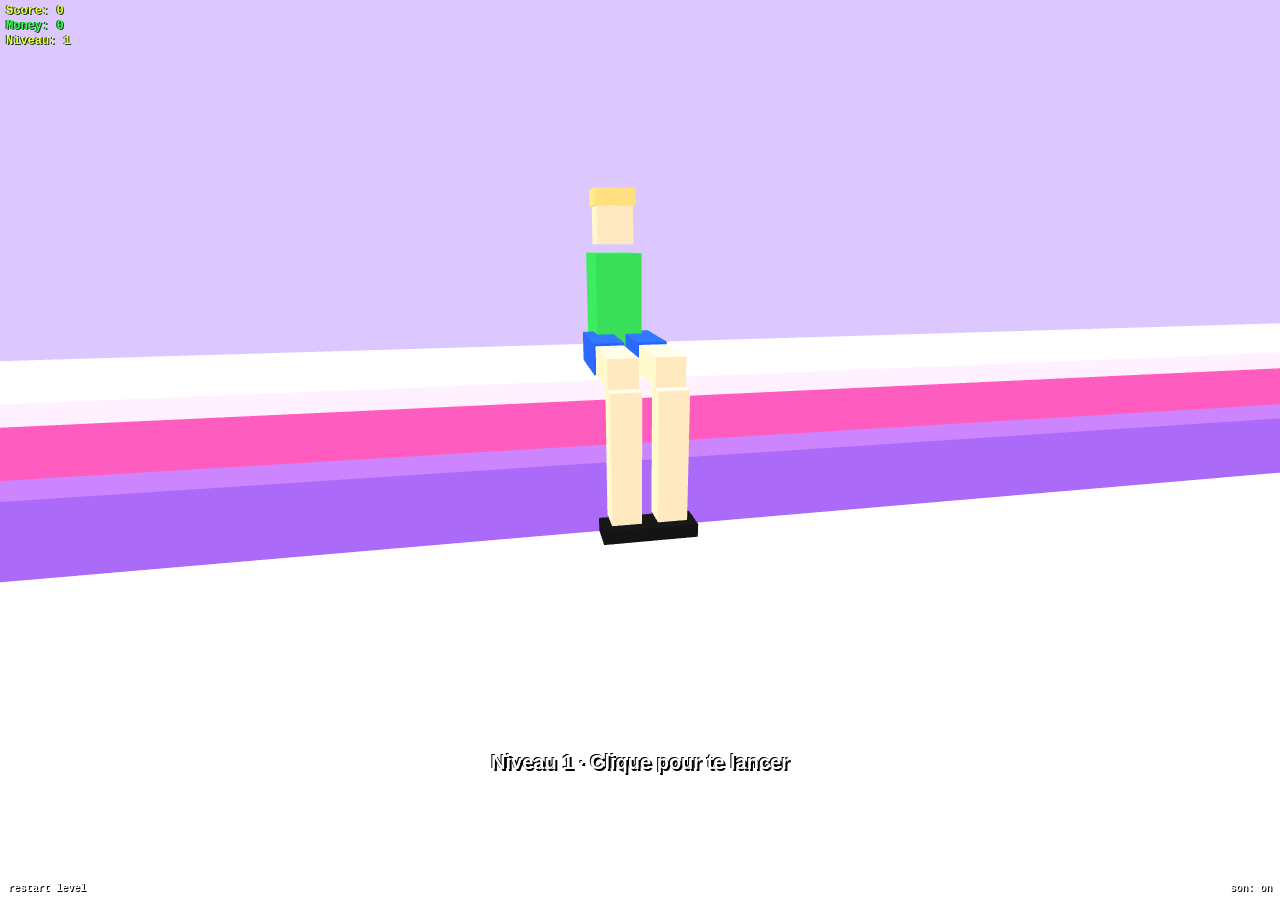
==== commit 318911cb: "Add upgrade shop, combos, bonus teacher target, levels, sound, screen shake and save Co-Authored-By:" ====
--- a/bird-poop-city.html
+++ b/bird-poop-city.html
@@ -9,15 +9,29 @@
   #hud .m{color:#38ff5a}
   #restart{position:fixed;left:6px;bottom:4px;font:bold 10px "Courier New",monospace;color:#fff;background:none;border:0;padding:2px;cursor:pointer;text-shadow:1px 1px 0 #000}
   #hint{position:fixed;left:0;right:0;bottom:14%;text-align:center;font:bold 20px Arial,sans-serif;color:#fff;text-shadow:2px 2px 0 #000,-1px -1px 0 #000;pointer-events:none;padding:0 16px}
-  #end{position:fixed;inset:0;display:none;align-items:center;justify-content:center;flex-direction:column;color:#fff;text-shadow:2px 2px 0 #000;background:rgba(120,60,170,.35);font:bold 34px Arial,sans-serif;text-align:center;cursor:pointer}
-  #end small{font-size:16px;margin-top:8px}
+  #end{position:fixed;inset:0;display:none;align-items:center;justify-content:center;background:rgba(110,50,170,.55);padding:12px;box-sizing:border-box;overflow:auto}
+  #panel{width:min(640px,100%);max-height:100%;overflow:auto;background:#fff4fb;border:3px solid #3a1a5a;border-radius:10px;padding:16px;box-sizing:border-box;color:#3a1a5a;font-family:Arial,Helvetica,sans-serif}
+  #panel h2{margin:0 0 4px;font-size:26px}
+  #ends{margin:0 0 12px;font-size:14px}
+  #shop{display:grid;grid-template-columns:repeat(auto-fit,minmax(170px,1fr));gap:8px}
+  .up{display:flex;flex-direction:column;gap:3px;text-align:left;padding:9px;border:2px solid #3a1a5a;border-radius:8px;background:#fff;color:#3a1a5a;font:inherit;cursor:pointer}
+  .up:hover:not(:disabled){background:#ffe3f3}
+  .up:disabled{opacity:.5;cursor:default}
+  .up b{font-size:15px}.up .d{font-size:12px}.up .lv{letter-spacing:2px;color:#d6246e;font-size:12px}.up .pr{font-weight:bold;color:#0a7a3a}
+  #btns{display:flex;gap:8px;flex-wrap:wrap;margin-top:12px;align-items:center}
+  #next{font:bold 16px Arial,sans-serif;padding:10px 18px;border:0;border-radius:8px;background:#d6246e;color:#fff;cursor:pointer}
+  #next:focus-visible,.up:focus-visible,#wipe:focus-visible{outline:3px solid #ffb02e;outline-offset:2px}
+  #wipe{font:12px Arial,sans-serif;background:none;border:0;color:#6a4a8a;text-decoration:underline;cursor:pointer;margin-left:auto}
+  #snd{position:fixed;right:6px;bottom:4px;font:bold 10px "Courier New",monospace;color:#fff;background:none;border:0;padding:2px;cursor:pointer;text-shadow:1px 1px 0 #000}
+  #hud .c{color:#fff}
   .pop{position:fixed;pointer-events:none;font:bold 13px Arial,sans-serif;color:#ffe94d;text-shadow:1px 1px 0 #000,-1px -1px 0 #000,1px -1px 0 #000,-1px 1px 0 #000;white-space:nowrap;transform:translate(-50%,-50%)}
 </style>
 </head><body>
-<div id="hud"><div class="s">Score: <span id="score">0</span></div><div class="m">Money: <span id="money">0</span></div></div>
+<div id="hud"><div class="s">Score: <span id="score">0</span></div><div class="m">Money: <span id="money">0</span></div><div class="s">Niveau: <span id="lvl">1</span></div><div class="c" id="combo"></div></div>
 <button id="restart" type="button">restart level</button>
+<button id="snd" type="button">son: on</button>
 <div id="hint">Clique pour te lancer</div>
-<div id="end"><div id="endt">Niveau terminé</div><small>Clique pour rejouer</small></div>
+<div id="end"><div id="panel"><h2 id="endt"></h2><p id="ends"></p><div id="shop"></div><div id="btns"><button id="next" type="button">Niveau suivant</button><button id="wipe" type="button">Effacer la sauvegarde</button></div></div></div>
 <script>/**
  * @license
  * Copyright 2010-2023 Three.js Authors
@@ -157,14 +171,15 @@
 function makePerson(kind){
   const root=new THREE.Group(), skin=pick(skins);
   const suit=kind==='suit';
-  const top=suit?0x16161c:{pink:0xff2a6d,blue:0x26b5ff,white:0xffffff,yellow:0xffd23a}[kind];
-  const lower=suit?0x16161c:kind==='pink'?skin:kind==='blue'?skin:pick([0x2a4aa8,0x707070]);
+  const top=suit?0x16161c:{pink:0xff2a6d,blue:0x26b5ff,white:0xffffff,yellow:0xffd23a,prof:0x2fbf4a}[kind];
+  const lower=suit?0x16161c:(kind==='pink'||kind==='blue'||kind==='prof')?skin:pick([0x2a4aa8,0x707070]);
   const legL=mesh(geo.leg,lower,-.15,.95,0), legR=mesh(geo.leg,lower,.15,.95,0);
   const armL=mesh(geo.arm,suit?0x16161c:top,-.4,1.7,0), armR=mesh(geo.arm,suit?0x16161c:top,.4,1.7,0);
   root.add(legL,legR,armL,armR,mesh(geo.torso,top,0,1.35,0),mesh(geo.head,skin,0,1.95,0),mesh(geo.hair,suit?0x0c0c0c:pick([0x222222,0x6b3b1a,0xe8c36a]),0,2.16,0));
   if(suit)root.add(mesh(geo.tie,0xd01030,0,1.4,.19));
   if(kind==='pink')root.add(mesh(geo.skirt,0x0c8a40,0,1.0,0));
   if(kind==='blue')root.add(mesh(geo.skirt,0x7d7d86,0,.98,0));
+  if(kind==='prof')root.add(mesh(geo.skirt,0x2255dd,0,1.0,0));
   root.userData={legL,legR,armL,armR};
   scene.add(root);return root;
 }
@@ -175,12 +190,19 @@
   const p={mesh:makePerson(kind),suit,pts:suit?300:100,state:'walk',phase:Math.random()*9,dir:Math.random()<.5?1:-1,speed:rnd(.9,2),fall:0};
   people.push(p);
 }
+{
+  const prof={mesh:makePerson('prof'),suit:false,prof:true,pts:1000,state:'walk',phase:0,dir:1,speed:1.2,fall:0};
+  prof.beacon=new THREE.Mesh(new THREE.CylinderGeometry(.8,.8,70,12,1,true),new THREE.MeshBasicMaterial({color:0xffe14d,transparent:true,opacity:.3,depthWrite:false,side:THREE.DoubleSide}));
+  prof.beacon.position.y=35;prof.mesh.add(prof.beacon);
+  people.push(prof);
+}
 function placePeople(){
   for(const p of people){
     const s=pick([-1,1]);
     const onRoad=Math.random()<.08;
     p.mesh.position.set(onRoad?rnd(-6,6):s*rnd(8,20),0,rnd(-260,Z_MAX-5));
     p.mesh.rotation.set(0,0,0);p.state='walk';p.fall=0;
+    if(p.prof){p.beacon.visible=true;p.mesh.position.set(pick([-1,1])*rnd(9,17),0,rnd(-230,-70))}
     p.mesh.userData.armL.rotation.set(0,0,0);p.mesh.userData.armR.rotation.set(0,0,0);
   }
   for(const c of cars)c.hit=false;
@@ -218,14 +240,45 @@
 function burst(pos){for(let i=0;i<9;i++){const m=new THREE.Mesh(crumbGeo,M(0x7a3410));m.position.copy(pos);scene.add(m);crumbs.push({m,v:new V3(rnd(-4,4),rnd(3,8),rnd(-4,4)),life:.8})}}
 
 // ---------- game state ----------
-let mode='ledge', score=0, money=0, levelPts=0, tMode=0, tLaunch=0, hops=0, still=0;
+const SAVE_KEY='bird-poop-city-save-1';
+const freshSave=()=>({score:0,money:0,best:0,level:1,up:{hops:0,size:0,steer:0,splash:0,mult:0}});
+let save=freshSave();
+try{const s=JSON.parse(localStorage.getItem(SAVE_KEY)||'null');if(s&&s.up){save=Object.assign(freshSave(),s);save.up=Object.assign(freshSave().up,s.up)}}catch(e){}
+function persist(){try{localStorage.setItem(SAVE_KEY,JSON.stringify(save))}catch(e){}}
+const UPS=[
+  {k:'hops',n:'Rebonds',d:'+1 rebond au sol',max:5,base:200},
+  {k:'size',n:'Grosse crotte',d:'Plus grosse, touche plus large',max:5,base:300},
+  {k:'steer',n:'Direction',d:'Obéit mieux à la souris',max:5,base:250},
+  {k:'splash',n:'Éclaboussure',d:"L'impact au sol touche les gens autour",max:5,base:400},
+  {k:'mult',n:'Bonus points',d:'+25% de points par niveau',max:5,base:500}
+];
+const upCost=u=>Math.round(u.base*(1+save.up[u.k]*1.15));
+let AC=null,soundOn=true;
+function sfx(k){
+  if(!soundOn)return;
+  try{
+    AC=AC||new (window.AudioContext||window.webkitAudioContext)();
+    const t=AC.currentTime,g=AC.createGain();g.connect(AC.destination);
+    if(k==='splat'){
+      const n=AC.sampleRate*.18,buf=AC.createBuffer(1,n,AC.sampleRate),d=buf.getChannelData(0);
+      for(let i=0;i<n;i++)d[i]=(Math.random()*2-1)*(1-i/n);
+      const s=AC.createBufferSource(),f=AC.createBiquadFilter();f.type='lowpass';f.frequency.value=700;
+      s.buffer=buf;s.connect(f);f.connect(g);g.gain.value=.5;s.start(t);return;
+    }
+    const o=AC.createOscillator();o.connect(g);
+    if(k==='hit'){o.type='square';o.frequency.setValueAtTime(520,t);o.frequency.exponentialRampToValueAtTime(980,t+.09);g.gain.setValueAtTime(.09,t);g.gain.exponentialRampToValueAtTime(.001,t+.2);o.start(t);o.stop(t+.22)}
+    else if(k==='launch'){o.type='sawtooth';o.frequency.setValueAtTime(900,t);o.frequency.exponentialRampToValueAtTime(90,t+1);g.gain.setValueAtTime(.06,t);g.gain.exponentialRampToValueAtTime(.001,t+1);o.start(t);o.stop(t+1.05)}
+    else {o.type='triangle';o.frequency.setValueAtTime(660,t);o.frequency.setValueAtTime(990,t+.07);g.gain.setValueAtTime(.1,t);g.gain.exponentialRampToValueAtTime(.001,t+.25);o.start(t);o.stop(t+.27)}
+  }catch(e){}
+}
+let mode='ledge', score=save.score, money=save.money, levelPts=0, tMode=0, tLaunch=0, hops=0, still=0, combo=1, lastHitT=-99, shake=0;
 const pos=new V3(), vel=new V3();
 let dive=false, bounces=0;
 const mouse={x:0,y:0};
 const introPos=new V3(28.6,102.6,1.1), introLook=new V3(23.3,100.9,0);
 const camPos=introPos.clone(), camLook=introLook.clone();
 const pops=[];
-function setHud(){$('score').textContent=score;$('money').textContent=money}
+function setHud(){$('score').textContent=score;$('money').textContent=money;$('lvl').textContent=save.level;$('combo').textContent=combo>1?'Combo x'+combo:''}
 function popText(txt,p){const el=document.createElement('div');el.className='pop';el.textContent=txt;document.body.appendChild(el);pops.push({el,p:p.clone(),t:0})}
 
 function resetLevel(){
@@ -233,34 +286,63 @@
   poop.visible=false;shadowBlob.visible=false;dropLine.visible=false;dropRing.visible=false;
   for(const s of splats)scene.remove(s);splats.length=0;
   placePeople();camPos.copy(introPos);camLook.copy(introLook);
-  $('end').style.display='none';$('hint').style.display='block';$('hint').textContent='Clique pour te lancer';
+  $('end').style.display='none';$('hint').style.display='block';$('hint').textContent='Niveau '+save.level+'  ·  Clique pour te lancer';poop.scale.setScalar(1.5+.14*save.up.size);combo=1;setHud();
 }
 function launch(){
   mode='fall';tLaunch=0;tMode=0;
-  pos.set(28.5,101.6,.4);vel.set(-9.5,9,-1);
+  pos.set(28.5,101.6,.4);vel.set(-9.5,9,-1);sfx('launch');
   poop.visible=true;shadowBlob.visible=true;dropLine.visible=true;dropRing.visible=true;
   $('hint').textContent='Souris : diriger  ·  Clic : plonger';
 }
 function finish(){
-  mode='over';$('endt').textContent='Niveau terminé  +'+levelPts;$('end').style.display='flex';$('hint').style.display='none';
-  setTimeout(()=>{if(mode==='over')resetLevel()},3200);
+  mode='over';save.best=Math.max(save.best,levelPts);persist();
+  $('endt').textContent='Niveau '+save.level+' terminé';
+  $('ends').textContent='+'+levelPts+' pts  ·  Meilleur niveau : '+save.best+'  ·  Money : '+money+' $';
+  renderShop();$('next').textContent='Niveau '+(save.level+1);
+  $('end').style.display='flex';$('hint').style.display='none';
+}
+function renderShop(){
+  const el=$('shop');el.textContent='';
+  for(const u of UPS){
+    const lv=save.up[u.k],maxed=lv>=u.max,cost=upCost(u);
+    const b=document.createElement('button');b.type='button';b.className='up';b.disabled=maxed||money<cost;
+    const mk=(tag,cls,txt)=>{const e=document.createElement(tag);if(cls)e.className=cls;e.textContent=txt;b.appendChild(e)};
+    mk('b','',u.n);mk('span','lv','■'.repeat(lv)+'□'.repeat(u.max-lv));mk('span','d',u.d);mk('span','pr',maxed?'MAX':cost+' $');
+    b.onclick=()=>{if(money>=cost&&!maxed){money-=cost;save.up[u.k]++;save.money=money;persist();setHud();sfx('buy');renderShop();$('ends').textContent='Money : '+money+' $'}};
+    el.appendChild(b);
+  }
 }
 function act(){
   if(mode==='ledge')launch();
   else if(mode==='fall')dive=true;
-  else if(mode==='ground'&&hops<3&&pos.y<1.2){hops++;vel.y=7.5;vel.z-=3}
-  else if(mode==='over')resetLevel();
+  else if(mode==='ground'&&hops<3+save.up.hops&&pos.y<1.2){hops++;vel.y=7.5;vel.z-=3}
 }
 renderer.domElement.addEventListener('mousedown',act);
 renderer.domElement.addEventListener('touchstart',e=>{const t=e.touches[0];mouse.x=t.clientX/innerWidth*2-1;mouse.y=t.clientY/innerHeight*2-1;act()},{passive:true});
-$('end').addEventListener('click',()=>{if(mode==='over')resetLevel()});
+$('next').addEventListener('click',()=>{save.level++;persist();resetLevel()});
+let wipeArmed=false;
+$('wipe').addEventListener('click',()=>{
+  if(!wipeArmed){wipeArmed=true;$('wipe').textContent='Sûr ? Clique encore pour tout effacer';return}
+  wipeArmed=false;$('wipe').textContent='Effacer la sauvegarde';save=freshSave();score=0;money=0;persist();setHud();renderShop();$('endt').textContent='Niveau 1';$('next').textContent='Niveau 1';
+});
+$('snd').addEventListener('click',e=>{e.stopPropagation();soundOn=!soundOn;$('snd').textContent='son: '+(soundOn?'on':'off')});
 addEventListener('mousemove',e=>{mouse.x=e.clientX/innerWidth*2-1;mouse.y=e.clientY/innerHeight*2-1});
 addEventListener('touchmove',e=>{const t=e.touches[0];mouse.x=t.clientX/innerWidth*2-1;mouse.y=t.clientY/innerHeight*2-1},{passive:true});
 addEventListener('keydown',e=>{if(e.code==='Space'){e.preventDefault();act()}if(e.code==='KeyR')resetLevel()});
 $('restart').addEventListener('click',e=>{e.stopPropagation();resetLevel()});
 
 function award(pts,at,label){
-  levelPts+=pts;score+=pts;money+=Math.round(pts*.5);setHud();popText(label+' +'+pts,at);
+  combo=(time-lastHitT<2.6)?Math.min(5,combo+1):1;lastHitT=time;
+  const gain=Math.round(pts*(1+.25*save.up.mult)*combo);
+  levelPts+=gain;score+=gain;money+=Math.round(gain*.5);
+  save.score=score;save.money=money;persist();setHud();sfx('hit');shake=.25;
+  popText(label+' +'+gain+(combo>1?'  x'+combo:''),at);
+}
+function hitPerson(p,bounce){
+  const m=p.mesh.position;p.state='hit';p.fall=0;
+  award(p.pts,new V3(m.x,2.6,m.z),p.prof?'PROF !':'Hit');
+  splat(m.x,m.z,p.prof?4:2.6);burst(bounce?pos:new V3(m.x,1,m.z));
+  if(bounce)hitSomething();
 }
 function hitSomething(){ if(mode==='fall'){mode='ground';tMode=0;$('hint').textContent='Clic : rebondir';vel.z=Math.min(vel.z,-9);dive=false;dropLine.visible=false;dropRing.visible=false} vel.y=Math.max(vel.y,4.8);vel.z*=.85;}
 
@@ -269,7 +351,7 @@
   tMode+=dt;tLaunch+=dt;
   const out=pos.x<20;
   if(out){
-    vel.x+=(clamp((mouse.x*15-pos.x)*1.8,-14,14)-vel.x)*Math.min(1,dt*4);
+    {const st=1+.2*save.up.steer;vel.x+=(clamp((mouse.x*15-pos.x)*1.8*st,-14*st,14*st)-vel.x)*Math.min(1,dt*4*st)}
     pos.x=clamp(pos.x,-19,19);
   }
   if(mode==='fall'){
@@ -284,7 +366,8 @@
 
   // ground impact
   if(pos.y<=.6&&vel.y<0){
-    pos.y=.6;splat(pos.x,pos.z,3+Math.min(2,-vel.y*.08));burst(pos);bounces++;
+    pos.y=.6;splat(pos.x,pos.z,3+Math.min(2,-vel.y*.08));burst(pos);bounces++;sfx('splat');
+    if(save.up.splash){const R=2+save.up.splash*1.1;for(const p of people){if(p.state==='hit')continue;const m=p.mesh.position,dx=pos.x-m.x,dz=pos.z-m.z;if(dx*dx+dz*dz<R*R)hitPerson(p,false)}}
     if(mode==='fall'){mode='ground';tMode=0;$('hint').textContent='Clic : rebondir';vel.z=Math.min(vel.z,-10);dropLine.visible=false;dropRing.visible=false;dive=false}
     vel.y=bounces<4?Math.max(0,9-bounces*2.4):0;
     if(bounces>=4)vel.y=0;
@@ -293,11 +376,8 @@
   for(const p of people){
     if(p.state==='hit')continue;
     const m=p.mesh.position,dx=pos.x-m.x,dz=pos.z-m.z;
-    if(dx*dx+dz*dz<1.6&&pos.y<2.5){
-      p.state='hit';p.fall=0;
-      award(p.pts,new V3(m.x,2.6,m.z),p.suit?'Hit':'Hit');
-      splat(m.x,m.z,2.6);burst(pos);hitSomething();
-    }
+    const hr=1.26+.22*save.up.size;
+    if(dx*dx+dz*dz<hr*hr&&pos.y<2.5)hitPerson(p,true);
   }
   for(const c of cars){
     if(c.hit)continue;
@@ -320,6 +400,7 @@
   for(const p of people){
     const o=p.mesh,u=o.userData;
     if(p.state==='hit'){
+      if(p.beacon)p.beacon.visible=false;
       p.fall=Math.min(1,p.fall+dt*3);o.rotation.x=-p.fall*Math.PI/2;o.position.y=p.fall*.25;continue;
     }
     if(!near)continue;
@@ -330,7 +411,7 @@
     const sw=Math.sin(p.phase);
     u.legL.rotation.x=sw*.7;u.legR.rotation.x=-sw*.7;
     if(flee){
-      const l=Math.sqrt(d2)||1;o.position.x+=dx/l*5.2*dt;o.position.z+=dz/l*5.2*dt;
+      const l=Math.sqrt(d2)||1;const fs=5.2+Math.min(3,.35*save.level);o.position.x+=dx/l*fs*dt;o.position.z+=dz/l*fs*dt;
       o.position.x=clamp(o.position.x,-20,20);
       o.rotation.y=Math.atan2(dx,dz);
       u.armL.rotation.x=-2.7+sw*.4;u.armR.rotation.x=-2.7-sw*.4;
@@ -382,7 +463,9 @@
     dLook.copy(pos).addScaledVector(tmpF,ahead);dLook.y=lerp(pos.y+.4,Math.max(.5,pos.y-26),alt);
   }
   camPos.lerp(dPos,1-Math.exp(-7*dt));camLook.lerp(dLook,1-Math.exp(-9*dt));
-  camera.position.copy(camPos);camera.lookAt(camLook);
+  camera.position.copy(camPos);
+  if(shake>0){camera.position.x+=rnd(-1,1)*shake;camera.position.y+=rnd(-1,1)*shake;shake=Math.max(0,shake-dt*1.2)}
+  camera.lookAt(camLook);
 }
 
 let prev=performance.now(),time=0;
@@ -391,6 +474,7 @@
   const dt=Math.min((now-prev)/1000,.05);prev=now;time+=dt;
   if(mode==='fall'||mode==='ground')updatePoop(dt);
   if(mode==='ground'&&tMode>4)$('hint').style.display='none';
+  if(combo>1&&time-lastHitT>2.6){combo=1;setHud()}
   updateWorld(dt);updateVisuals(dt,time);updateCamera(dt,time);
   renderer.render(scene,camera);
 }
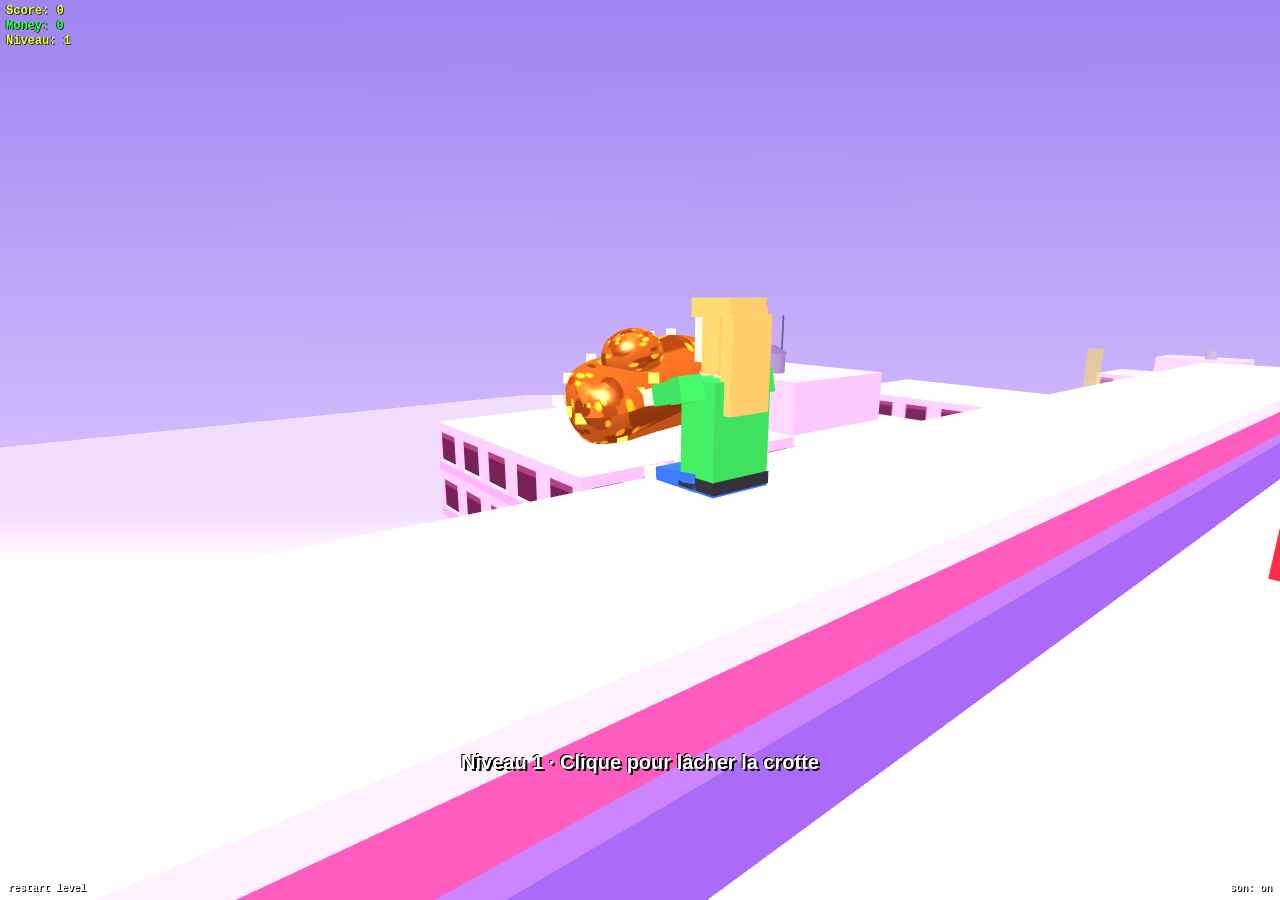
==== commit 5de8118e: "Fix clicking and hops, detailed bigger humans, girl with arms releases the poop, realistic poop, ric" ====
--- a/bird-poop-city.html
+++ b/bird-poop-city.html
@@ -3,7 +3,7 @@
 <title>Bird Poop City</title>
 <style>
   html,body{margin:0;height:100%;overflow:hidden;background:#d9c4ff;color-scheme:light;font-family:Arial,Helvetica,sans-serif;user-select:none;-webkit-user-select:none}
-  canvas{display:block;cursor:pointer}
+  canvas{display:block;cursor:pointer;touch-action:none}
   #hud{position:fixed;left:6px;top:4px;font:bold 12px/1.25 "Courier New",monospace;pointer-events:none;text-shadow:1px 1px 0 #1b3d1b,-1px 0 0 #1b3d1b}
   #hud .s{color:#f4ff3a}
   #hud .m{color:#38ff5a}
@@ -27,7 +27,7 @@
   .pop{position:fixed;pointer-events:none;font:bold 13px Arial,sans-serif;color:#ffe94d;text-shadow:1px 1px 0 #000,-1px -1px 0 #000,1px -1px 0 #000,-1px 1px 0 #000;white-space:nowrap;transform:translate(-50%,-50%)}
 </style>
 </head><body>
-<div id="hud"><div class="s">Score: <span id="score">0</span></div><div class="m">Money: <span id="money">0</span></div><div class="s">Niveau: <span id="lvl">1</span></div><div class="c" id="combo"></div></div>
+<div id="hud"><div class="s">Score: <span id="score">0</span></div><div class="m">Money: <span id="money">0</span></div><div class="s">Niveau: <span id="lvl">1</span></div><div class="c" id="combo"></div><div class="c" id="hopsHud"></div></div>
 <button id="restart" type="button">restart level</button>
 <button id="snd" type="button">son: on</button>
 <div id="hint">Clique pour te lancer</div>
@@ -49,7 +49,7 @@
 // ---------- renderer / scene ----------
 const scene=new THREE.Scene();
 scene.background=new THREE.Color(0xdcc8ff);
-scene.fog=new THREE.Fog(0xeadfff,90,340);
+scene.fog=new THREE.Fog(0xf0defc,90,340);
 const camera=new THREE.PerspectiveCamera(70,innerWidth/innerHeight,.1,700);
 const renderer=new THREE.WebGLRenderer({antialias:true});
 renderer.setPixelRatio(Math.min(devicePixelRatio||1,1.5));
@@ -66,6 +66,7 @@
 
 // ---------- textures ----------
 function canvasTex(w,h,draw){const c=document.createElement('canvas');c.width=w;c.height=h;draw(c.getContext('2d'),w,h);const t=new THREE.CanvasTexture(c);t.anisotropy=4;return t}
+scene.background=canvasTex(4,256,(g,w,h)=>{const gr=g.createLinearGradient(0,0,0,h);gr.addColorStop(0,'#9d84f0');gr.addColorStop(.55,'#d8c0ff');gr.addColorStop(1,'#ffe0f4');g.fillStyle=gr;g.fillRect(0,0,w,h)});
 const facade=canvasTex(64,64,(g,w,h)=>{
   g.fillStyle='#d9bcff';g.fillRect(0,0,w,h);
   g.fillStyle='#5c1f45';g.fillRect(13,12,38,36);
@@ -91,7 +92,7 @@
 const Z_MAX=60, Z_MIN=-345;
 const ground=new THREE.Mesh(new THREE.PlaneGeometry(1200,1200),M(0xffffff));
 ground.rotation.x=-Math.PI/2;scene.add(ground);
-const road=new THREE.Mesh(new THREE.PlaneGeometry(14,Z_MAX-Z_MIN+40),M(0x9d97ae));
+const road=new THREE.Mesh(new THREE.PlaneGeometry(14,Z_MAX-Z_MIN+40),M(0x6d6880));
 road.rotation.x=-Math.PI/2;road.position.set(0,.02,(Z_MAX+Z_MIN)/2);scene.add(road);
 for(let z=Z_MAX;z>Z_MIN;z-=9){const d=new THREE.Mesh(new THREE.PlaneGeometry(.35,4),M(0xffffff));d.rotation.x=-Math.PI/2;d.position.set(0,.04,z);scene.add(d)}
 for(let z=30;z>Z_MIN;z-=70) for(let i=-3;i<=3;i++){const s=new THREE.Mesh(new THREE.PlaneGeometry(1.3,4.5),M(0xffffff));s.rotation.x=-Math.PI/2;s.position.set(i*1.9,.04,z);scene.add(s)}
@@ -108,22 +109,103 @@
   if(Math.random()<.65){
     const sg=box(3.4,rnd(1.6,2.6),.25,pick(signCols),s*(21-1.7),rnd(7,16),zc+rnd(-d/3,d/3));scene.add(sg);
   }
+  const x0=s*(21+w/2);let top=h;
+  if(Math.random()<.5){const th=rnd(4,10);scene.add(box(w*.7,th,d*.7,0xd0aef5,x0,h+th/2,zc));top+=th}
+  if(Math.random()<.4){const tk=new THREE.Mesh(new THREE.CylinderGeometry(1.5,1.5,2.6,10),M(0x8d7aa6));tk.position.set(x0+rnd(-3,3),top+1.3,zc+rnd(-d/4,d/4));scene.add(tk);const cp=new THREE.Mesh(new THREE.ConeGeometry(1.7,1.1,10),M(0x6f5b8a));cp.position.set(tk.position.x,top+3.1,tk.position.z);scene.add(cp)}
+  if(Math.random()<.4)scene.add(box(.16,rnd(5,12),.16,0x55506a,x0,top+3,zc));
+  for(const k of[-.28,.28]){
+    if(Math.random()<.75){
+      const z=zc+k*d;
+      scene.add(box(.1,3.4,5,0x3a2a55,s*(21-.05),1.8,z));
+      const aw=box(1.9,.14,5.4,pick([0xff3b5c,0xffe14d,0x2ad0a0,0xffffff,0x7a6bff]),s*(21-.95),3.7,z);aw.rotation.z=s*.22;scene.add(aw);
+    }
+  }
 }
 function strip(s,zA,zB){let z=zA;while(z>zB){const d=rnd(18,32);building(s,z-d/2,d,rnd(40,92));z-=d+rnd(0,1.5)}}
 strip(-1,Z_MAX+20,Z_MIN-20);strip(1,Z_MAX+20,16);strip(1,-16,Z_MIN-20);
 building(1,0,30,100,32);   // the tower you start on
 
+// ---------- humans (vertex-coloured, merged boxes) ----------
+const humanMat=new THREE.MeshLambertMaterial({vertexColors:true});
+function B(w,h,d,col,x,y,z){
+  const g=new THREE.BoxGeometry(w,h,d);g.translate(x,y,z);
+  const c=new THREE.Color(col),n=g.attributes.position.count,a=new Float32Array(n*3);
+  for(let i=0;i<n;i++){a[i*3]=c.r;a[i*3+1]=c.g;a[i*3+2]=c.b}
+  g.setAttribute('color',new THREE.BufferAttribute(a,3));return g;
+}
+function merge(list){
+  const pos=[],nor=[],col=[],idx=[];let off=0;
+  for(const g of list){
+    const p=g.attributes.position.array,n=g.attributes.normal.array,c=g.attributes.color.array,ix=g.index.array;
+    for(let i=0;i<p.length;i++){pos.push(p[i]);nor.push(n[i]);col.push(c[i])}
+    for(let i=0;i<ix.length;i++)idx.push(ix[i]+off);
+    off+=p.length/3;
+  }
+  const m=new THREE.BufferGeometry();
+  m.setAttribute('position',new THREE.Float32BufferAttribute(pos,3));
+  m.setAttribute('normal',new THREE.Float32BufferAttribute(nor,3));
+  m.setAttribute('color',new THREE.Float32BufferAttribute(col,3));
+  m.setIndex(idx);return m;
+}
+const shade=(c,k)=>new THREE.Color(c).multiplyScalar(k).getHex();
+const SKINS=[0xffdcb8,0xf5c299,0xd9a06f,0xb27548,0x7d4e30];
+const HAIRS=[0x1a1410,0x3b2414,0x6b3b1a,0xb07a3a,0xe8c36a,0x8a8a8a];
+function humanGeos(o){
+  const s=o.skin,h=o.hair,F=!!o.female,tw=F?.42:.5,sx=tw/2+.07,sk2=shade(s,.86),body=[];
+  body.push(B(tw,.6,.26,o.top,0,1.24,0));
+  if(o.suit)body.push(B(.15,.36,.012,0xffffff,0,1.36,.134),B(.2,.05,.03,0xffffff,0,1.55,.125),B(.055,.32,.014,0xd01030,0,1.33,.142),B(.07,.06,.02,0xd01030,0,1.5,.14));
+  else if(F)body.push(B(.14,.07,.012,s,0,1.53,.134));
+  else body.push(B(.16,.04,.04,shade(o.top,.85),0,1.545,.12));
+  if(o.bottomType==='skirt')body.push(B(tw+.06,.3,.3,o.bottom,0,.84,0),B(tw+.12,.07,.34,o.bottom,0,.7,0));
+  else body.push(B(tw+.01,.07,.28,0x2c2a30,0,.97,0),B(tw,.14,.27,o.bottom,0,.87,0));
+  body.push(B(.1,.09,.1,s,0,1.58,0),B(.25,.27,.25,s,0,1.76,0));
+  for(const x of[-1,1])body.push(B(.056,.036,.012,0xffffff,x*.065,1.78,.126),B(.027,.032,.012,0x1b1b22,x*.065,1.78,.132),B(.08,.016,.012,h,x*.065,1.822,.128),B(.03,.06,.04,s,x*.14,1.76,0));
+  body.push(B(.045,.055,.04,sk2,0,1.745,.14),B(.075,.014,.012,F?0xc2455a:0xa03a3a,0,1.69,.128));
+  body.push(B(.28,.1,.28,h,0,1.915,0),B(.27,.2,.07,h,0,1.82,-.12),B(.265,.05,.05,h,0,1.9,.12));
+  if(o.hairStyle==='long')body.push(B(.29,.52,.08,h,0,1.62,-.14),B(.035,.3,.13,h,-.138,1.72,-.03),B(.035,.3,.13,h,.138,1.72,-.03));
+  else if(o.hairStyle==='bun')body.push(B(.13,.13,.13,h,0,1.97,-.13));
+  else body.push(B(.03,.13,.2,h,-.133,1.83,-.01),B(.03,.13,.2,h,.133,1.83,-.01));
+  if(o.glasses){const g=0x222228;for(const x of[-1,1])body.push(B(.09,.008,.012,g,x*.065,1.806,.137),B(.09,.008,.012,g,x*.065,1.754,.137),B(.008,.052,.012,g,x*.108,1.78,.137),B(.008,.052,.012,g,x*.022,1.78,.137))}
+  const leg=[];
+  if(o.seated)leg.push(B(.19,.19,.34,o.bottom,0,0,.17),B(.15,.15,.14,s,0,0,.41),B(.14,.44,.14,s,0,-.25,.46),B(.16,.09,.27,o.shoe,0,-.5,.52));
+  else if(o.bottomType==='shorts')leg.push(B(.2,.3,.2,o.bottom,0,-.15,0),B(.15,.56,.15,s,0,-.58,0),B(.17,.1,.3,o.shoe,0,-.885,.05));
+  else if(o.bottomType==='skirt')leg.push(B(.15,.8,.15,s,0,-.46,0),B(.17,.09,.28,o.shoe,0,-.885,.04));
+  else leg.push(B(.19,.84,.19,o.bottom,0,-.43,0),B(.17,.1,.3,o.shoe,0,-.885,.05));
+  const fore=o.long?o.top:s;
+  const arm=[B(.14,.12,.14,o.top,0,-.02,0),B(.12,.28,.12,o.top,0,-.16,0),B(.095,.26,.095,fore,0,-.4,0),B(.085,.09,.085,s,0,-.58,0)];
+  const bodyG=merge(body),legG=merge(leg),armG=merge(arm);
+  const lite=merge([bodyG,legG.clone().translate(-.12,.93,0),legG.clone().translate(.12,.93,0),armG.clone().translate(-sx,1.5,0),armG.clone().translate(sx,1.5,0)]);
+  return {body:bodyG,leg:legG,arm:armG,lite,sx};
+}
+function humanRig(g){
+  const full=new THREE.Group();
+  const body=new THREE.Mesh(g.body,humanMat),legL=new THREE.Mesh(g.leg,humanMat),legR=new THREE.Mesh(g.leg,humanMat),armL=new THREE.Mesh(g.arm,humanMat),armR=new THREE.Mesh(g.arm,humanMat);
+  legL.position.set(-.12,.93,0);legR.position.set(.12,.93,0);armL.position.set(-g.sx,1.5,0);armR.position.set(g.sx,1.5,0);
+  full.add(body,legL,legR,armL,armR);
+  return {full,legL,legR,armL,armR};
+}
+
 // rooftop ledge scene (x>=21, y=100)
 const ledge=new THREE.Group();scene.add(ledge);
 ledge.add(box(2,.7,30,0x8d5ccf,22,100.35,0),box(2,.45,30,0xff4fa0,22,101.1,0),box(2.2,.18,30,0xffd0ea,22,101.42,0));
-{ // woman sitting on the ledge
-  const skin=0xf3c9a0;
-  ledge.add(box(.75,.95,.45,0x2fbf4a,21.9,102.1,0),box(.36,.38,.36,skin,21.9,102.85,0),box(.4,.16,.4,0xe8c06a,21.9,103.1,0));
-  for(const z of[-.2,.2]){
-    ledge.add(box(.85,.3,.28,0x2255dd,22.45,101.65,z),box(.7,.26,.26,skin,23.25,101.65,z),box(.26,1.15,.26,skin,23.6,100.95,z),box(.3,.12,.42,0x111111,23.65,100.3,z));
-  }
-  const pot=box(2.4,1.4,2.4,0xe0243a,29,100.7,-9);ledge.add(pot);
-  const plant=new THREE.Mesh(new THREE.ConeGeometry(1.2,3.4,8),M(0x38c24a));plant.position.set(29,102.8,-9);ledge.add(plant);
+ledge.add(box(2.4,1.4,2.4,0xe0243a,25,100.7,-7),(()=>{const c=new THREE.Mesh(new THREE.ConeGeometry(1.2,3.4,8),M(0x38c24a));c.position.set(25,102.8,-7);return c})());
+// the girl sitting on the ledge, back to us, holding the poop out over the street
+const hero=new THREE.Group();
+const HS=1.35;
+{
+  const g=humanGeos({skin:0xffdcb8,hair:0xe0b25a,female:true,top:0x35c24f,bottom:0x2f63d9,bottomType:'shorts',shoe:0xffffff,hairStyle:'long',seated:true});
+  const r=humanRig(g);hero.add(r.full);hero.userData=r;
+  hero.scale.setScalar(HS);hero.rotation.y=-Math.PI/2;hero.position.set(21.45,101.52-.93*HS,0);
+  scene.add(hero);
+}
+let heroRel=0;
+function updateHero(dt,time){
+  const u=hero.userData;
+  heroRel=mode==='ledge'?0:Math.min(1,heroRel+dt*2.2);
+  const k=heroRel,br=Math.sin(time*1.8)*.02;
+  u.armL.rotation.set(lerp(-1.35,-.3,k)+br,0,lerp(.2,.55,k));
+  u.armR.rotation.set(lerp(-1.35,-.3,k)+br,0,lerp(-.2,-.55,k));
+  u.legL.rotation.x=Math.sin(time*1.5)*.08;u.legR.rotation.x=Math.sin(time*1.5+1)*.08;
 }
 
 // props along the sidewalks
@@ -142,14 +224,28 @@
   g.position.set(x,0,z);scene.add(g);
 }
 for(let i=0;i<110;i++)prop();
+function tree(x,z){
+  const g=new THREE.Group();g.add(box(.3,2.6,.3,0x7a4a2a,0,1.3,0));
+  const c=new THREE.Mesh(new THREE.IcosahedronGeometry(1.9,0),M(pick([0x3fc46e,0x55d27a,0x2fae60])));c.position.y=4.2;
+  const c2=new THREE.Mesh(new THREE.IcosahedronGeometry(1.2,0),c.material);c2.position.set(.9,5.2,.4);
+  g.add(c,c2);g.position.set(x,0,z);scene.add(g);
+}
+function lamp(x,z){
+  const s=Math.sign(x);
+  scene.add(box(.14,6.4,.14,0x6a647c,x,3.2,z),box(1.4,.12,.12,0x6a647c,x-s*.7,6.4,z));
+  const l=new THREE.Mesh(new THREE.BoxGeometry(.5,.2,.3),new THREE.MeshBasicMaterial({color:0xfff2b0}));l.position.set(x-s*1.3,6.3,z);scene.add(l);
+}
+for(let z=Z_MAX-8;z>Z_MIN;z-=24){tree(-7.9,z);tree(7.9,z+6);lamp(-7.5,z-8);lamp(7.5,z-12)}
 
 // ---------- cars ----------
 const cars=[];
 function makeCar(){
   const g=new THREE.Group(), col=pick([0xffe66b,0xffe66b,0xff5a6b,0x3fc3b0,0x7a6bff,0xffffff,0x2b2b38]);
-  g.add(box(2.1,.85,4.6,col,0,.75,0),box(1.8,.8,2.4,col,0,1.55,-.1),box(1.82,.5,2.1,0x25263a,0,1.62,-.1));
-  for(const x of[-1.05,1.05])for(const z of[-1.5,1.5]){const w=new THREE.Mesh(new THREE.CylinderGeometry(.42,.42,.3,10),M(0x15151c));w.rotation.z=Math.PI/2;w.position.set(x,.42,z);g.add(w)}
-  scene.add(g);return g;
+  g.add(box(2.1,.7,4.6,col,0,.7,0),box(1.9,.2,1.2,col,0,1.1,-1.5),box(1.8,.62,2.3,col,0,1.4,.3),box(1.84,.5,2.0,0x2a3550,0,1.45,.3),box(1.7,.08,2.1,col,0,1.78,.3));
+  g.add(box(.4,.2,.06,0xfff5b0,-.7,.8,-2.3),box(.4,.2,.06,0xfff5b0,.7,.8,-2.3),box(.4,.2,.06,0xe02030,-.7,.8,2.3),box(.4,.2,.06,0xe02030,.7,.8,2.3),box(2.2,.18,.2,0x2c2a30,0,.4,-2.3),box(2.2,.18,.2,0x2c2a30,0,.4,2.3));
+  if(col===0xffe66b)g.add(box(.6,.2,.3,0xffffff,0,1.92,.3));
+  for(const x of[-1.05,1.05])for(const z of[-1.5,1.5]){const w=new THREE.Mesh(new THREE.CylinderGeometry(.42,.42,.3,12),M(0x15151c));w.rotation.z=Math.PI/2;w.position.set(x,.42,z);g.add(w);const hb=new THREE.Mesh(new THREE.CylinderGeometry(.2,.2,.32,8),M(0xc8c4d4));hb.rotation.z=Math.PI/2;hb.position.set(x,.42,z);g.add(hb)}
+  g.scale.setScalar(1.15);scene.add(g);return g;
 }
 for(let i=0;i<46;i++){
   const m=makeCar(), parked=Math.random()<.4, lane=pick([-1,1]);
@@ -160,38 +256,31 @@
 }
 
 // ---------- people ----------
-const geo={
-  leg:new THREE.BoxGeometry(.22,.9,.22).translate(0,-.45,0),
-  arm:new THREE.BoxGeometry(.14,.72,.14).translate(0,-.36,0),
-  torso:new THREE.BoxGeometry(.6,.78,.34), head:new THREE.BoxGeometry(.34,.36,.34), hair:new THREE.BoxGeometry(.38,.15,.38),
-  skirt:new THREE.BoxGeometry(.62,.3,.38), tie:new THREE.BoxGeometry(.09,.5,.04)
-};
-const mesh=(g,c,x,y,z)=>{const m=new THREE.Mesh(g,M(c));m.position.set(x,y,z);return m};
-const skins=[0xffd9b0,0xf2b988,0xc98a5e,0x8d5a3c];
-function makePerson(kind){
-  const root=new THREE.Group(), skin=pick(skins);
-  const suit=kind==='suit';
-  const top=suit?0x16161c:{pink:0xff2a6d,blue:0x26b5ff,white:0xffffff,yellow:0xffd23a,prof:0x2fbf4a}[kind];
-  const lower=suit?0x16161c:(kind==='pink'||kind==='blue'||kind==='prof')?skin:pick([0x2a4aa8,0x707070]);
-  const legL=mesh(geo.leg,lower,-.15,.95,0), legR=mesh(geo.leg,lower,.15,.95,0);
-  const armL=mesh(geo.arm,suit?0x16161c:top,-.4,1.7,0), armR=mesh(geo.arm,suit?0x16161c:top,.4,1.7,0);
-  root.add(legL,legR,armL,armR,mesh(geo.torso,top,0,1.35,0),mesh(geo.head,skin,0,1.95,0),mesh(geo.hair,suit?0x0c0c0c:pick([0x222222,0x6b3b1a,0xe8c36a]),0,2.16,0));
-  if(suit)root.add(mesh(geo.tie,0xd01030,0,1.4,.19));
-  if(kind==='pink')root.add(mesh(geo.skirt,0x0c8a40,0,1.0,0));
-  if(kind==='blue')root.add(mesh(geo.skirt,0x7d7d86,0,.98,0));
-  if(kind==='prof')root.add(mesh(geo.skirt,0x2255dd,0,1.0,0));
-  root.userData={legL,legR,armL,armR};
+const PROTOS=[];
+const addProto=(o,kind)=>{const full=Object.assign({skin:pick(SKINS),hair:pick(HAIRS)},o);PROTOS.push(Object.assign({kind},humanGeos(full)))};
+for(let i=0;i<3;i++)addProto({top:0x15151a,bottom:0x15151a,shoe:0x0a0a0a,suit:true,long:true,hair:pick([0x1a1410,0x3b2414,0x8a8a8a]),hairStyle:'short',glasses:i===1},'suit');
+for(let i=0;i<3;i++)addProto({female:true,top:0xff2a6d,bottom:0x0c8a40,bottomType:'skirt',shoe:0xffffff,hairStyle:pick(['long','bun'])},'pink');
+for(let i=0;i<3;i++)addProto({top:0x26b5ff,bottom:0x777c86,bottomType:'shorts',shoe:0xffffff,hairStyle:'short'},'blue');
+for(let i=0;i<2;i++)addProto({top:0xffffff,bottom:0x2a4aa8,shoe:0x333333,hairStyle:'short'},'white');
+for(let i=0;i<2;i++)addProto({female:true,top:0xffd23a,bottom:0x2b2b3a,shoe:0xe0243a,hairStyle:pick(['long','bun'])},'yellow');
+for(let i=0;i<2;i++)addProto({top:0xe0243a,bottom:0x6b6b78,shoe:0xffffff,hairStyle:'short'},'red');
+const PROF=Object.assign({kind:'prof'},humanGeos({skin:0xf5c299,hair:0x6b3b1a,female:true,top:0x2fbf4a,bottom:0x2255dd,bottomType:'skirt',shoe:0x111111,hairStyle:'bun',glasses:true}));
+function makePerson(pr){
+  const root=new THREE.Group(),r=humanRig(pr),lite=new THREE.Mesh(pr.lite,humanMat);
+  r.full.visible=false;root.add(lite,r.full);root.scale.setScalar(1.35);
+  root.userData={legL:r.legL,legR:r.legR,armL:r.armL,armR:r.armR,lite,full:r.full,fullOn:false};
   scene.add(root);return root;
 }
 const people=[];
-const PEOPLE=340;
+const PEOPLE=300;
+const normalProtos=PROTOS.filter(p=>p.kind!=='suit'),suitProtos=PROTOS.filter(p=>p.kind==='suit');
 for(let i=0;i<PEOPLE;i++){
-  const suit=Math.random()<.18, kind=suit?'suit':pick(['pink','blue','white','yellow']);
-  const p={mesh:makePerson(kind),suit,pts:suit?300:100,state:'walk',phase:Math.random()*9,dir:Math.random()<.5?1:-1,speed:rnd(.9,2),fall:0};
+  const suit=Math.random()<.18;
+  const p={mesh:makePerson(suit?pick(suitProtos):pick(normalProtos)),suit,pts:suit?300:100,state:'walk',phase:Math.random()*9,dir:Math.random()<.5?1:-1,speed:rnd(.9,2),fall:0};
   people.push(p);
 }
 {
-  const prof={mesh:makePerson('prof'),suit:false,prof:true,pts:1000,state:'walk',phase:0,dir:1,speed:1.2,fall:0};
+  const prof={mesh:makePerson(PROF),suit:false,prof:true,pts:1000,state:'walk',phase:0,dir:1,speed:1.2,fall:0};
   prof.beacon=new THREE.Mesh(new THREE.CylinderGeometry(.8,.8,70,12,1,true),new THREE.MeshBasicMaterial({color:0xffe14d,transparent:true,opacity:.3,depthWrite:false,side:THREE.DoubleSide}));
   prof.beacon.position.y=35;prof.mesh.add(prof.beacon);
   people.push(prof);
@@ -203,7 +292,8 @@
     p.mesh.position.set(onRoad?rnd(-6,6):s*rnd(8,20),0,rnd(-260,Z_MAX-5));
     p.mesh.rotation.set(0,0,0);p.state='walk';p.fall=0;
     if(p.prof){p.beacon.visible=true;p.mesh.position.set(pick([-1,1])*rnd(9,17),0,rnd(-230,-70))}
-    p.mesh.userData.armL.rotation.set(0,0,0);p.mesh.userData.armR.rotation.set(0,0,0);
+    const u=p.mesh.userData;u.armL.rotation.set(0,0,0);u.armR.rotation.set(0,0,0);u.legL.rotation.set(0,0,0);u.legR.rotation.set(0,0,0);
+    u.fullOn=false;u.full.visible=false;u.lite.visible=true;
   }
   for(const c of cars)c.hit=false;
 }
@@ -211,10 +301,22 @@
 // ---------- poop ----------
 const poop=new THREE.Group();
 {
-  const g1=new THREE.CapsuleGeometry(.5,.95,6,12);g1.rotateZ(Math.PI/2);
-  const a=new THREE.Mesh(g1,new THREE.MeshLambertMaterial({map:poopTex}));
-  const b=new THREE.Mesh(g1,a.material);b.position.set(.7,.05,0);b.rotation.z=.5;b.scale.set(.8,.9,.9);
-  poop.add(a,b);poop.scale.setScalar(1.5);
+  const g1=new THREE.CapsuleGeometry(.5,.9,14,30);g1.rotateZ(Math.PI/2);
+  const pa=g1.attributes.position;
+  for(let i=0;i<pa.count;i++){
+    let x=pa.getX(i),y=pa.getY(i),z=pa.getZ(i);
+    const n=Math.sin(x*5.1+1.3)*.05+Math.sin(y*8+z*4)*.04+Math.sin(z*7+x*3)*.035;
+    y*=1+n*2;z*=1+n*2;z+=x*x*.13;pa.setXYZ(i,x,y,z);
+  }
+  g1.computeVertexNormals();
+  const pm=new THREE.MeshPhongMaterial({map:poopTex,shininess:55,specular:0x7a5a3a,emissive:0x1d0c02});
+  const a=new THREE.Mesh(g1,pm);
+  const tip=new THREE.Mesh(new THREE.SphereGeometry(.34,16,12),pm);tip.scale.set(1,.8,.9);tip.position.set(-.15,.42,.12);
+  const sp=new Float32Array(36*3);
+  for(let i=0;i<36;i++){const th=Math.random()*6.28,ph=Math.acos(rnd(-1,1));sp[i*3]=Math.cos(ph)*1.05;sp[i*3+1]=Math.sin(ph)*Math.cos(th)*.55;sp[i*3+2]=Math.sin(ph)*Math.sin(th)*.55}
+  const sg=new THREE.BufferGeometry();sg.setAttribute('position',new THREE.BufferAttribute(sp,3));
+  const sparks=new THREE.Points(sg,new THREE.PointsMaterial({color:0xffc94a,size:.13,blending:THREE.AdditiveBlending,transparent:true,depthWrite:false}));
+  poop.add(a,tip,sparks);poop.scale.setScalar(1.5);
 }
 scene.add(poop);poop.visible=false;
 const shadowBlob=new THREE.Mesh(new THREE.CircleGeometry(.9,16),new THREE.MeshBasicMaterial({color:0x000000,transparent:true,opacity:.22,depthWrite:false}));
@@ -273,24 +375,24 @@
 }
 let mode='ledge', score=save.score, money=save.money, levelPts=0, tMode=0, tLaunch=0, hops=0, still=0, combo=1, lastHitT=-99, shake=0;
 const pos=new V3(), vel=new V3();
-let dive=false, bounces=0;
+let dive=false, bounces=0, hopBuf=0, lastHh='';
 const mouse={x:0,y:0};
-const introPos=new V3(28.6,102.6,1.1), introLook=new V3(23.3,100.9,0);
+const introPos=new V3(24.9,102.9,3.5), introLook=new V3(20.4,101.6,0);
 const camPos=introPos.clone(), camLook=introLook.clone();
 const pops=[];
 function setHud(){$('score').textContent=score;$('money').textContent=money;$('lvl').textContent=save.level;$('combo').textContent=combo>1?'Combo x'+combo:''}
 function popText(txt,p){const el=document.createElement('div');el.className='pop';el.textContent=txt;document.body.appendChild(el);pops.push({el,p:p.clone(),t:0})}
 
 function resetLevel(){
-  mode='ledge';tMode=0;levelPts=0;hops=0;bounces=0;still=0;dive=false;
-  poop.visible=false;shadowBlob.visible=false;dropLine.visible=false;dropRing.visible=false;
+  mode='ledge';tMode=0;levelPts=0;hops=0;hopBuf=0;bounces=0;still=0;dive=false;
+  shadowBlob.visible=false;dropLine.visible=false;dropRing.visible=false;
   for(const s of splats)scene.remove(s);splats.length=0;
   placePeople();camPos.copy(introPos);camLook.copy(introLook);
-  $('end').style.display='none';$('hint').style.display='block';$('hint').textContent='Niveau '+save.level+'  ·  Clique pour te lancer';poop.scale.setScalar(1.5+.14*save.up.size);combo=1;setHud();
+  $('end').style.display='none';$('hint').style.display='block';$('hint').textContent='Niveau '+save.level+'  ·  Clique pour lâcher la crotte';pos.set(20.44,102.15,0);vel.set(0,0,0);poop.visible=true;combo=1;setHud();
 }
 function launch(){
   mode='fall';tLaunch=0;tMode=0;
-  pos.set(28.5,101.6,.4);vel.set(-9.5,9,-1);sfx('launch');
+  pos.set(20.44,102.15,0);vel.set(-2.5,1.5,-.6);sfx('launch');
   poop.visible=true;shadowBlob.visible=true;dropLine.visible=true;dropRing.visible=true;
   $('hint').textContent='Souris : diriger  ·  Clic : plonger';
 }
@@ -315,10 +417,13 @@
 function act(){
   if(mode==='ledge')launch();
   else if(mode==='fall')dive=true;
-  else if(mode==='ground'&&hops<3+save.up.hops&&pos.y<1.2){hops++;vel.y=7.5;vel.z-=3}
-}
-renderer.domElement.addEventListener('mousedown',act);
-renderer.domElement.addEventListener('touchstart',e=>{const t=e.touches[0];mouse.x=t.clientX/innerWidth*2-1;mouse.y=t.clientY/innerHeight*2-1;act()},{passive:true});
+  else if(mode==='ground')hopBuf=.5;
+}
+const maxHops=()=>6+save.up.hops;
+addEventListener('pointerdown',e=>{
+  if(e.target.closest&&e.target.closest('button,#panel'))return;
+  mouse.x=e.clientX/innerWidth*2-1;mouse.y=e.clientY/innerHeight*2-1;act();
+});
 $('next').addEventListener('click',()=>{save.level++;persist();resetLevel()});
 let wipeArmed=false;
 $('wipe').addEventListener('click',()=>{
@@ -326,9 +431,8 @@
   wipeArmed=false;$('wipe').textContent='Effacer la sauvegarde';save=freshSave();score=0;money=0;persist();setHud();renderShop();$('endt').textContent='Niveau 1';$('next').textContent='Niveau 1';
 });
 $('snd').addEventListener('click',e=>{e.stopPropagation();soundOn=!soundOn;$('snd').textContent='son: '+(soundOn?'on':'off')});
-addEventListener('mousemove',e=>{mouse.x=e.clientX/innerWidth*2-1;mouse.y=e.clientY/innerHeight*2-1});
-addEventListener('touchmove',e=>{const t=e.touches[0];mouse.x=t.clientX/innerWidth*2-1;mouse.y=t.clientY/innerHeight*2-1},{passive:true});
-addEventListener('keydown',e=>{if(e.code==='Space'){e.preventDefault();act()}if(e.code==='KeyR')resetLevel()});
+addEventListener('pointermove',e=>{mouse.x=e.clientX/innerWidth*2-1;mouse.y=e.clientY/innerHeight*2-1});
+addEventListener('keydown',e=>{if(e.code==='Space'||e.code==='Enter'){e.preventDefault();act()}if(e.code==='KeyR')resetLevel()});
 $('restart').addEventListener('click',e=>{e.stopPropagation();resetLevel()});
 
 function award(pts,at,label){
@@ -358,6 +462,8 @@
     if(out)vel.z+=((-8+mouse.y*6)-vel.z)*Math.min(1,dt*2);
     vel.y-=(dive?46:15)*dt;vel.y=Math.max(vel.y,dive?-52:-24);
   } else {
+    hopBuf=Math.max(0,hopBuf-dt);
+    if(hopBuf>0&&pos.y<=1.8&&vel.y<=8&&hops<maxHops()){hops++;hopBuf=0;vel.y=10.5;vel.z-=3.5;sfx('hop');burst(pos)}
     vel.y-=26*dt;
     if(pos.y<=.6) vel.z*=Math.exp(-.75*dt);
   }
@@ -369,20 +475,19 @@
     pos.y=.6;splat(pos.x,pos.z,3+Math.min(2,-vel.y*.08));burst(pos);bounces++;sfx('splat');
     if(save.up.splash){const R=2+save.up.splash*1.1;for(const p of people){if(p.state==='hit')continue;const m=p.mesh.position,dx=pos.x-m.x,dz=pos.z-m.z;if(dx*dx+dz*dz<R*R)hitPerson(p,false)}}
     if(mode==='fall'){mode='ground';tMode=0;$('hint').textContent='Clic : rebondir';vel.z=Math.min(vel.z,-10);dropLine.visible=false;dropRing.visible=false;dive=false}
-    vel.y=bounces<4?Math.max(0,9-bounces*2.4):0;
-    if(bounces>=4)vel.y=0;
+    vel.y=bounces<6?Math.max(0,10-bounces*1.6):0;
   }
   // people
   for(const p of people){
     if(p.state==='hit')continue;
     const m=p.mesh.position,dx=pos.x-m.x,dz=pos.z-m.z;
-    const hr=1.26+.22*save.up.size;
-    if(dx*dx+dz*dz<hr*hr&&pos.y<2.5)hitPerson(p,true);
+    const hr=1.5+.22*save.up.size;
+    if(dx*dx+dz*dz<hr*hr&&pos.y<3.5)hitPerson(p,true);
   }
   for(const c of cars){
     if(c.hit)continue;
     const m=c.mesh.position;
-    if(Math.abs(pos.x-m.x)<1.6&&Math.abs(pos.z-m.z)<3&&pos.y<2.3){
+    if(Math.abs(pos.x-m.x)<2&&Math.abs(pos.z-m.z)<3.4&&pos.y<2.9){
       c.hit=true;award(200,new V3(m.x,2.8,m.z),'Car');burst(pos);
       vel.y=Math.max(vel.y,6);hitSomething();
     }
@@ -390,8 +495,8 @@
   // end of level
   if(mode==='ground'){
     const sp=Math.hypot(vel.x,vel.z);
-    still=(pos.y<=.62&&bounces>=4&&sp<2)?still+dt:0;
-    if(still>.6||tMode>16)finish();
+    still=(pos.y<=.62&&bounces>=6&&sp<2&&hopBuf===0)?still+dt:0;
+    if(still>.6||tMode>24)finish();
   }
 }
 
@@ -401,24 +506,27 @@
     const o=p.mesh,u=o.userData;
     if(p.state==='hit'){
       if(p.beacon)p.beacon.visible=false;
-      p.fall=Math.min(1,p.fall+dt*3);o.rotation.x=-p.fall*Math.PI/2;o.position.y=p.fall*.25;continue;
+      if(!u.fullOn){u.fullOn=true;u.full.visible=true;u.lite.visible=false}
+      p.fall=Math.min(1,p.fall+dt*3);o.rotation.x=-p.fall*Math.PI/2;o.position.y=p.fall*.25;u.armL.rotation.x=-2.4;u.armR.rotation.x=-2.4;continue;
     }
     if(!near)continue;
     const dx=o.position.x-near.x,dz=o.position.z-near.z,d2=dx*dx+dz*dz;
     if(d2>130*130)continue;
+    const useFull=d2<75*75;
+    if(useFull!==u.fullOn){u.fullOn=useFull;u.full.visible=useFull;u.lite.visible=!useFull}
     const flee=d2<26*26&&near.y<40;
     p.phase+=dt*(flee?14:6);
     const sw=Math.sin(p.phase);
-    u.legL.rotation.x=sw*.7;u.legR.rotation.x=-sw*.7;
+    if(useFull){u.legL.rotation.x=sw*.7;u.legR.rotation.x=-sw*.7}
     if(flee){
       const l=Math.sqrt(d2)||1;const fs=5.2+Math.min(3,.35*save.level);o.position.x+=dx/l*fs*dt;o.position.z+=dz/l*fs*dt;
       o.position.x=clamp(o.position.x,-20,20);
       o.rotation.y=Math.atan2(dx,dz);
-      u.armL.rotation.x=-2.7+sw*.4;u.armR.rotation.x=-2.7-sw*.4;
+      if(useFull){u.armL.rotation.x=-2.7+sw*.4;u.armR.rotation.x=-2.7-sw*.4}
     } else {
       o.position.z+=p.dir*p.speed*dt;if(o.position.z>Z_MAX||o.position.z<Z_MIN)p.dir*=-1;
       o.rotation.y=p.dir>0?0:Math.PI;
-      u.armL.rotation.x=-sw*.5;u.armR.rotation.x=sw*.5;
+      if(useFull){u.armL.rotation.x=-sw*.5;u.armR.rotation.x=sw*.5}
     }
   }
   for(const c of cars){
@@ -439,14 +547,16 @@
 function updateVisuals(dt,time){
   if(!poop.visible)return;
   poop.position.copy(pos);
-  poop.rotation.x+=dt*4;poop.rotation.z+=dt*3.1;poop.rotation.y+=dt*2;
+  const base=1.5+.14*save.up.size;
+  if(mode==='ledge'){poop.rotation.set(Math.sin(time*2)*.05,Math.PI/2,.15);poop.scale.setScalar(.8)}
+  else{poop.rotation.x+=dt*4;poop.rotation.z+=dt*3.1;poop.rotation.y+=dt*2;poop.scale.setScalar(lerp(.8,base,clamp(tLaunch/1,0,1)))}
   shadowBlob.position.set(pos.x,.07,pos.z);
   const h=Math.max(0,pos.y);shadowBlob.scale.setScalar(clamp(1.2-h/100,.35,1.2));
   if(dropLine.visible){
     const a=dropLine.geometry.attributes.position;a.setXYZ(0,pos.x,pos.y-.5,pos.z);a.setXYZ(1,pos.x,.1,pos.z);a.needsUpdate=true;
     dropRing.position.set(pos.x,.08,pos.z);dropRing.scale.setScalar(1+Math.sin(time*8)*.15);
   }
-  if(mode!=='over')emitTrail(pos);
+  if(mode==='fall'||mode==='ground')emitTrail(pos);
 }
 
 const tmpF=new V3(),dPos=new V3(),dLook=new V3();
@@ -475,7 +585,11 @@
   if(mode==='fall'||mode==='ground')updatePoop(dt);
   if(mode==='ground'&&tMode>4)$('hint').style.display='none';
   if(combo>1&&time-lastHitT>2.6){combo=1;setHud()}
-  updateWorld(dt);updateVisuals(dt,time);updateCamera(dt,time);
+  const hh=mode==='ground'?'Rebonds: '+Math.max(0,maxHops()-hops):'';
+  if(hh!==lastHh){lastHh=hh;$('hopsHud').textContent=hh}
+  const tf=68+(mode==='fall'?clamp(-vel.y*.5,0,16):0);
+  if(Math.abs(tf-camera.fov)>.05){camera.fov+=(tf-camera.fov)*Math.min(1,dt*4);camera.updateProjectionMatrix()}
+  updateHero(dt,time);updateWorld(dt);updateVisuals(dt,time);updateCamera(dt,time);
   renderer.render(scene,camera);
 }
 window.__game={people,get mode(){return mode},get pos(){return pos},get score(){return score},act,mouse};
